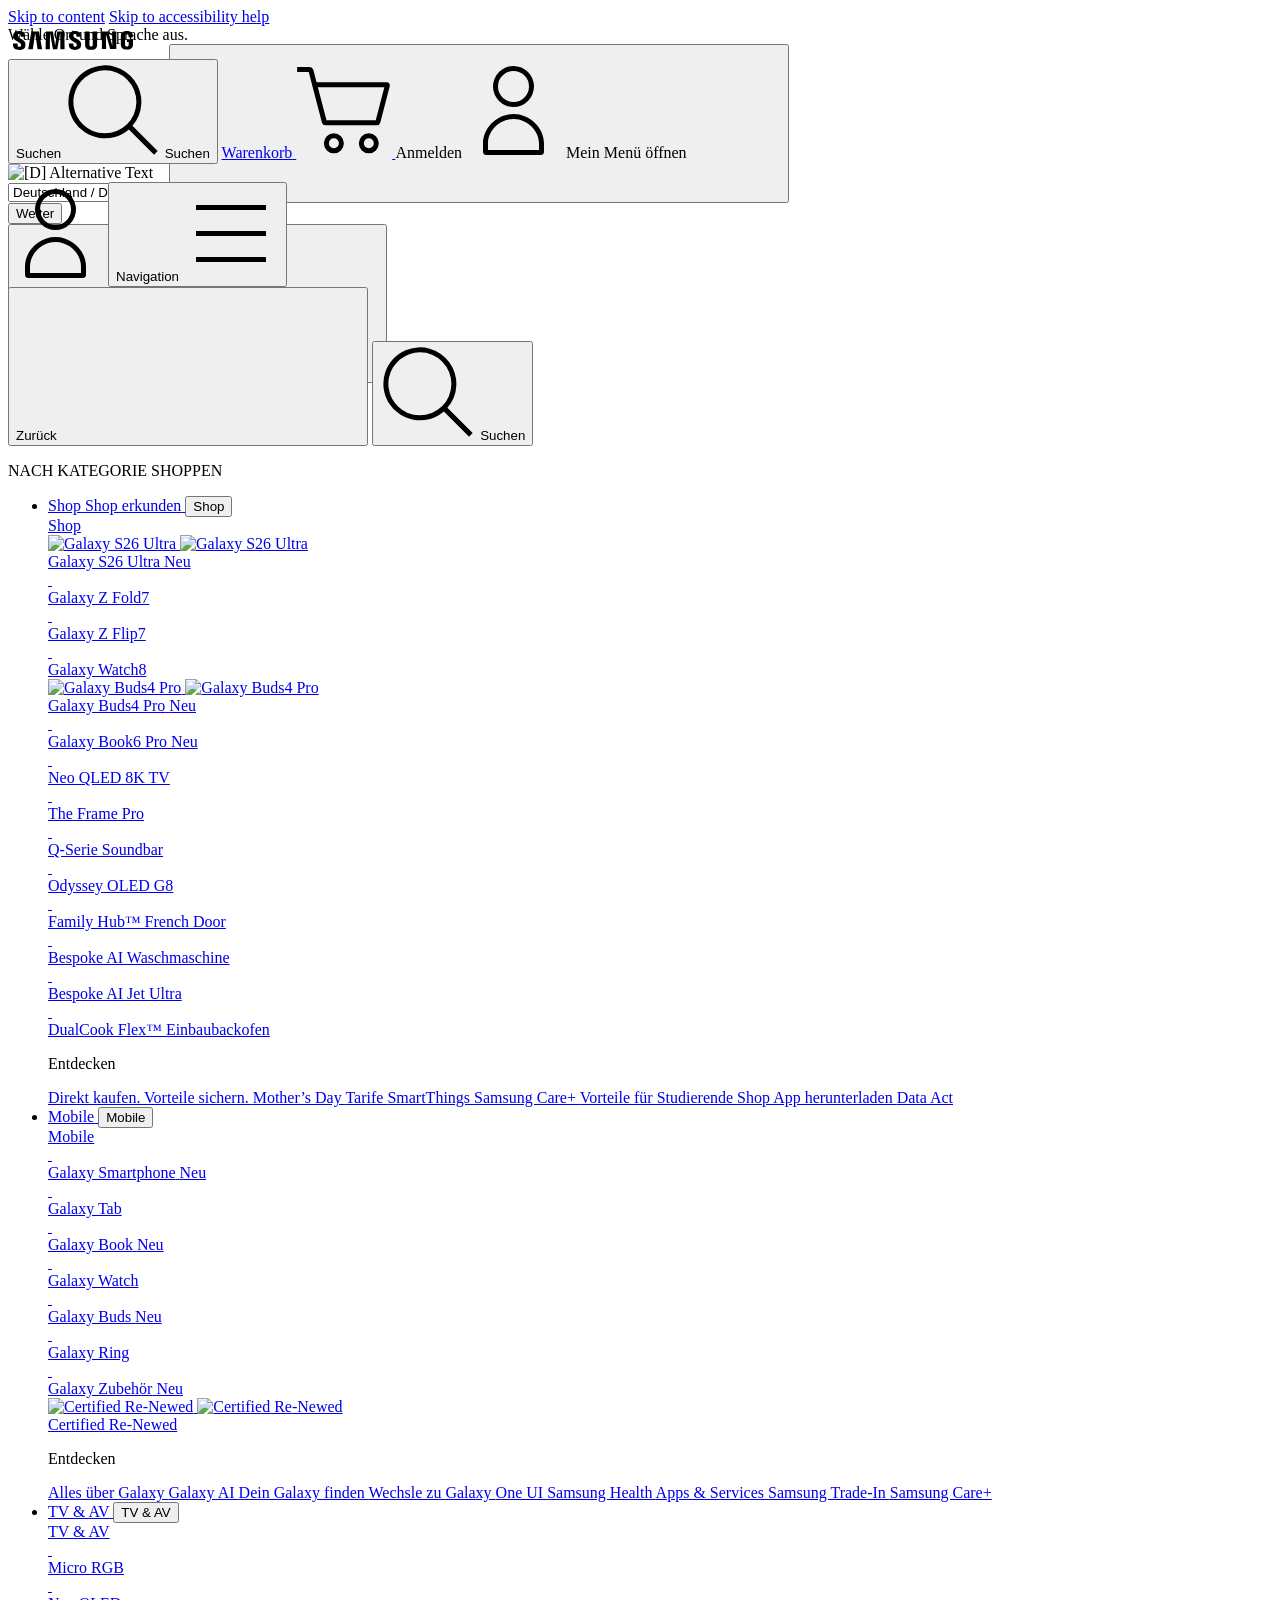
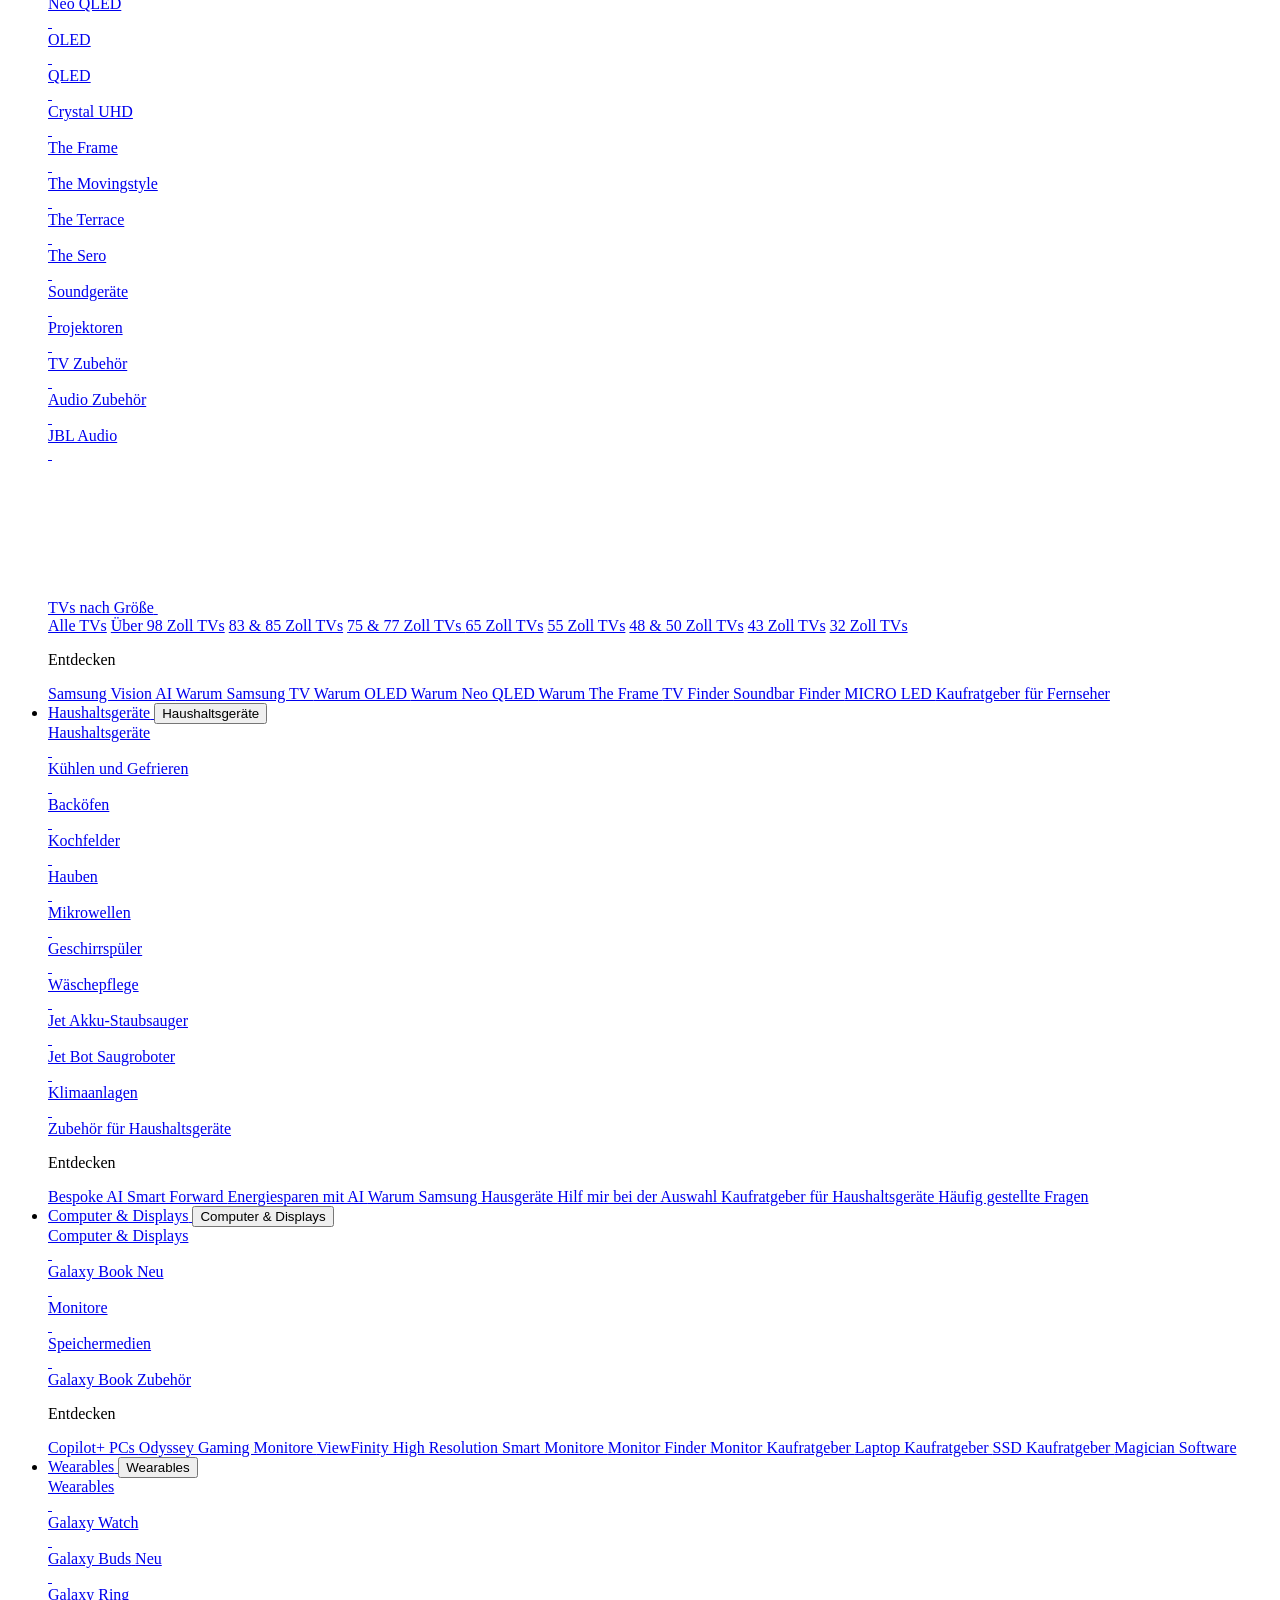
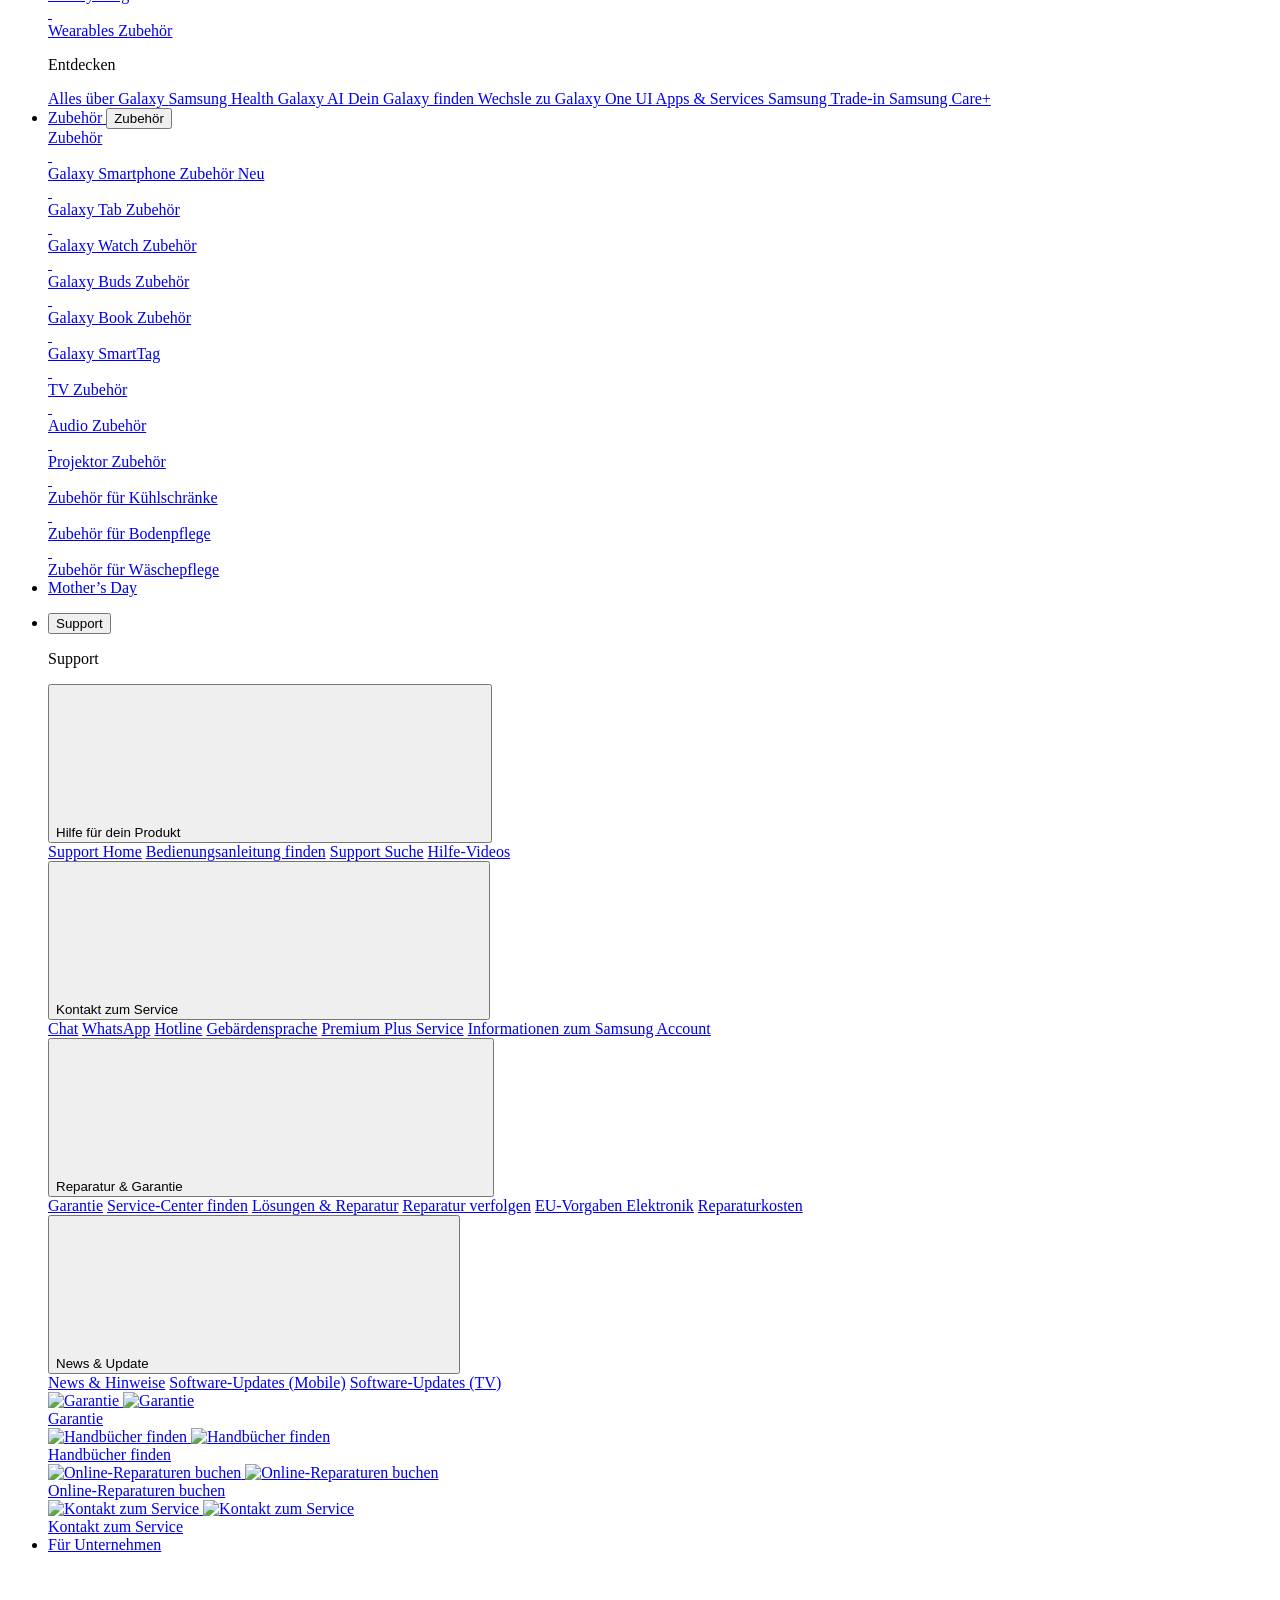
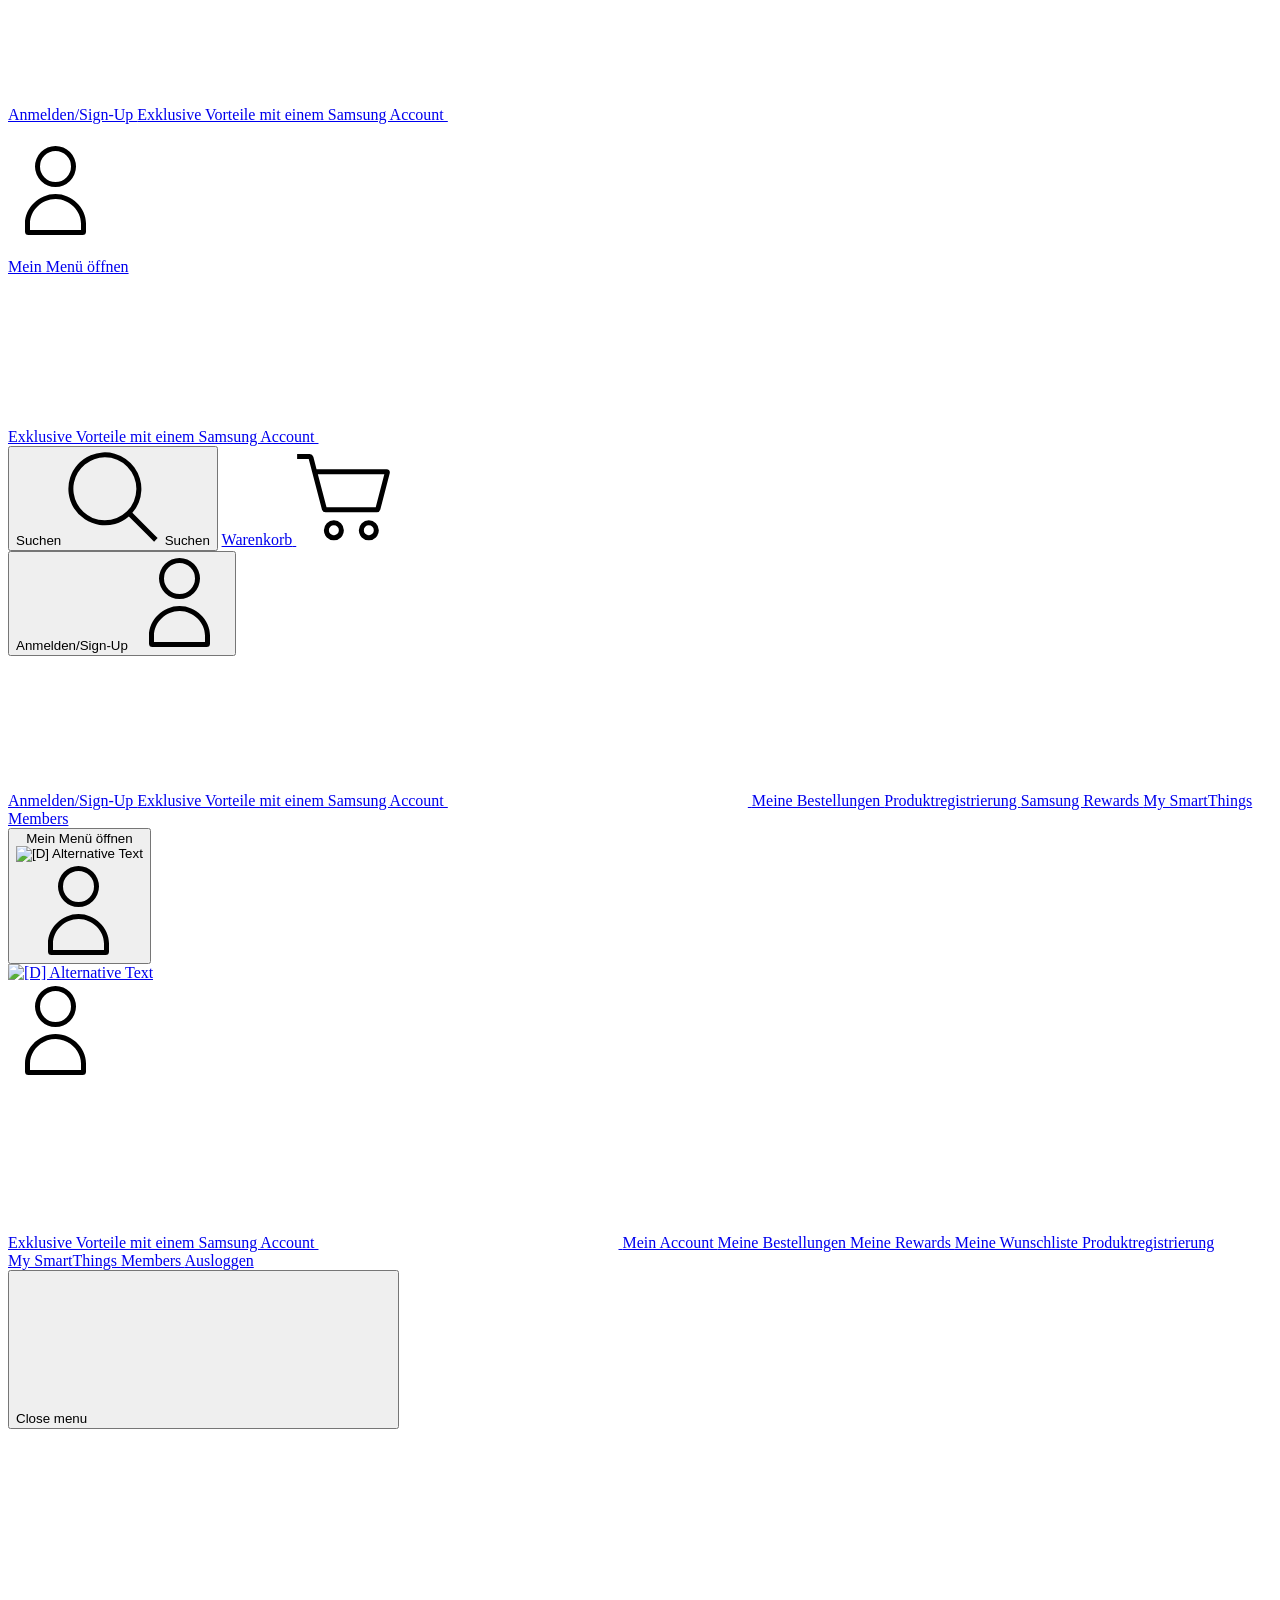
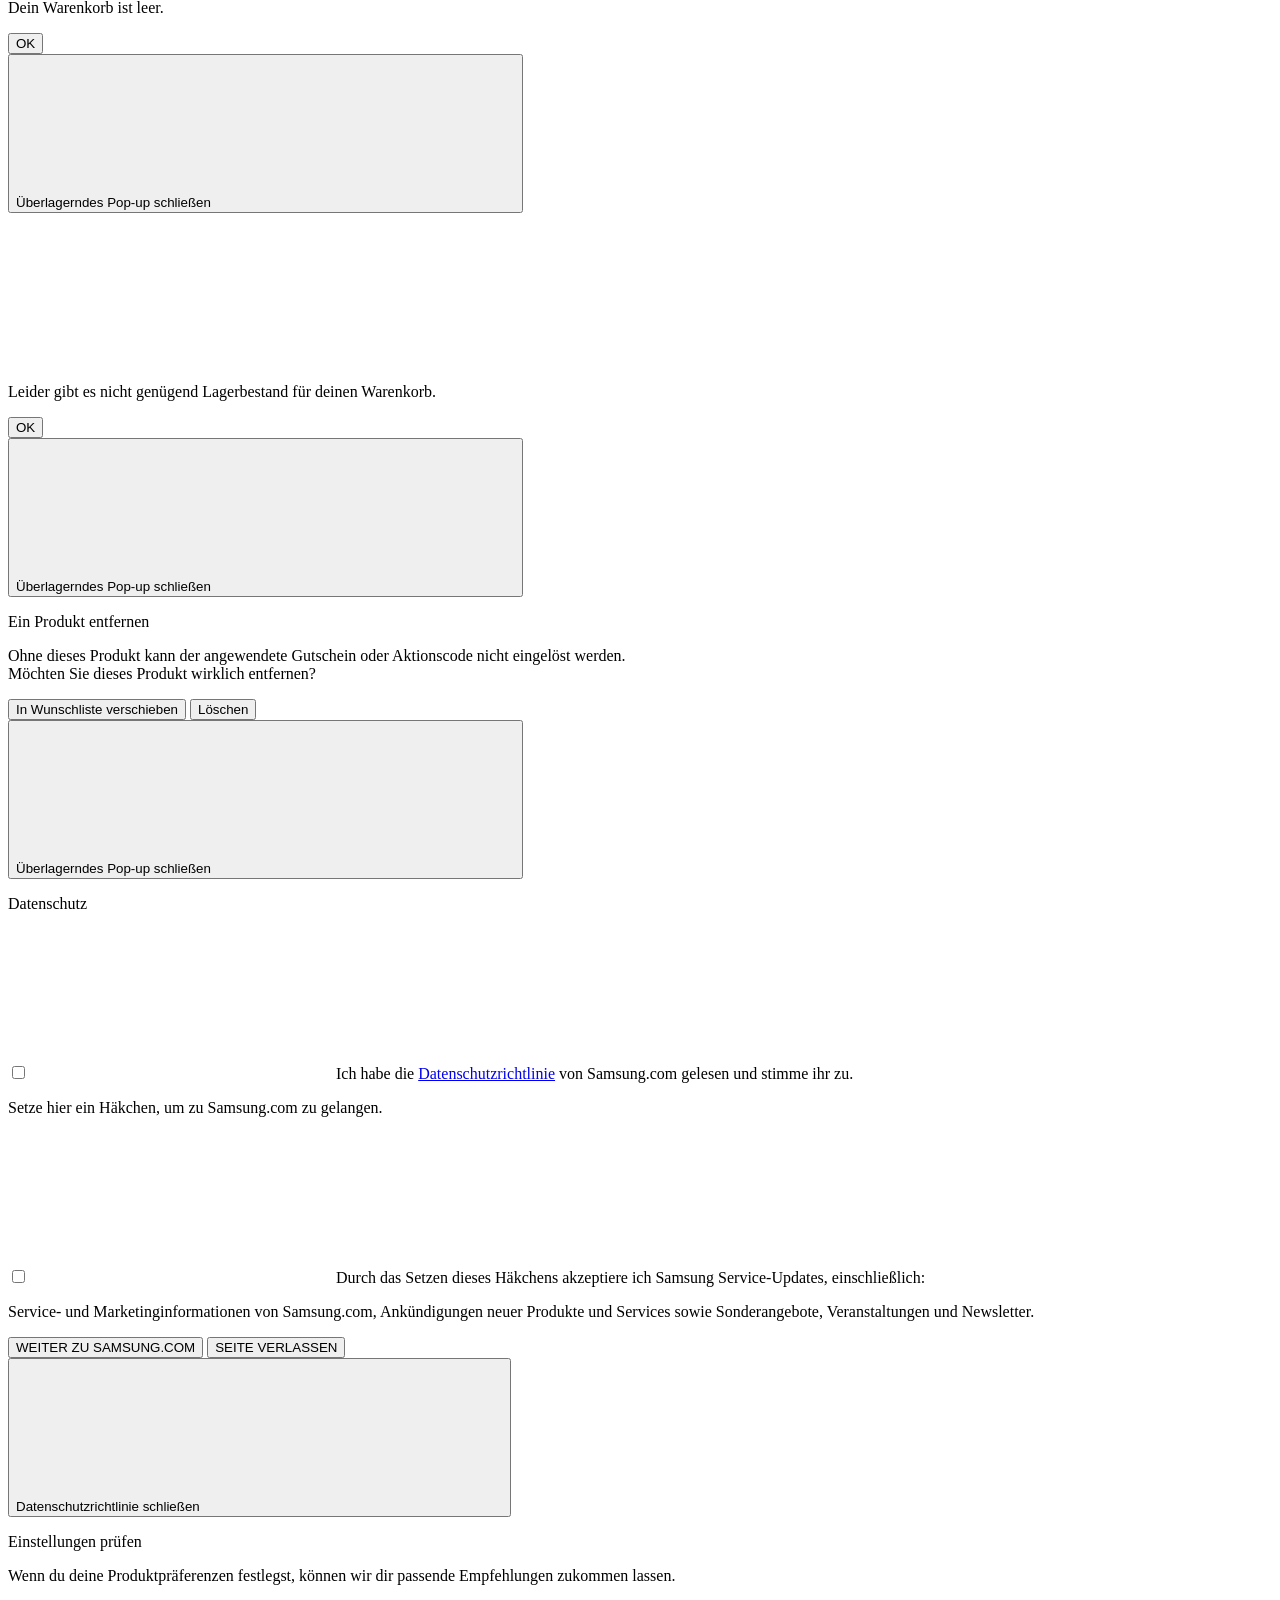
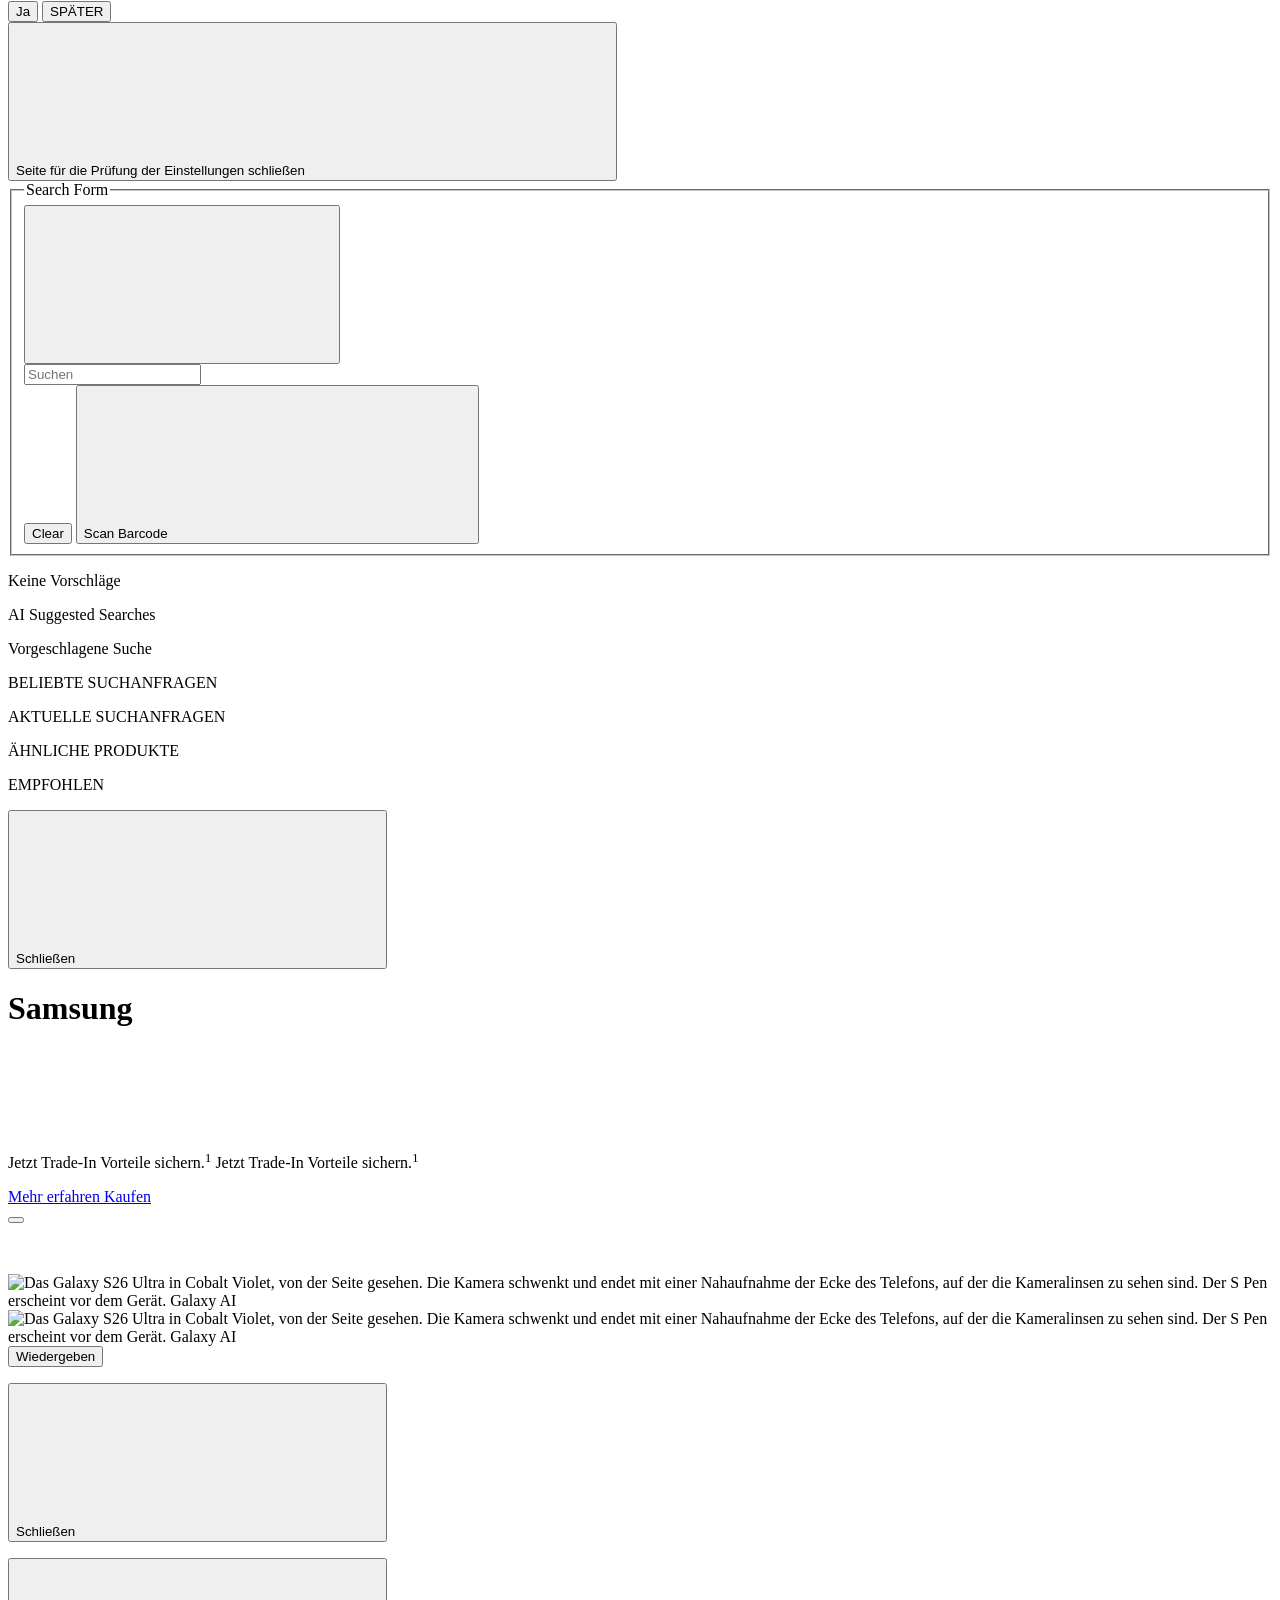
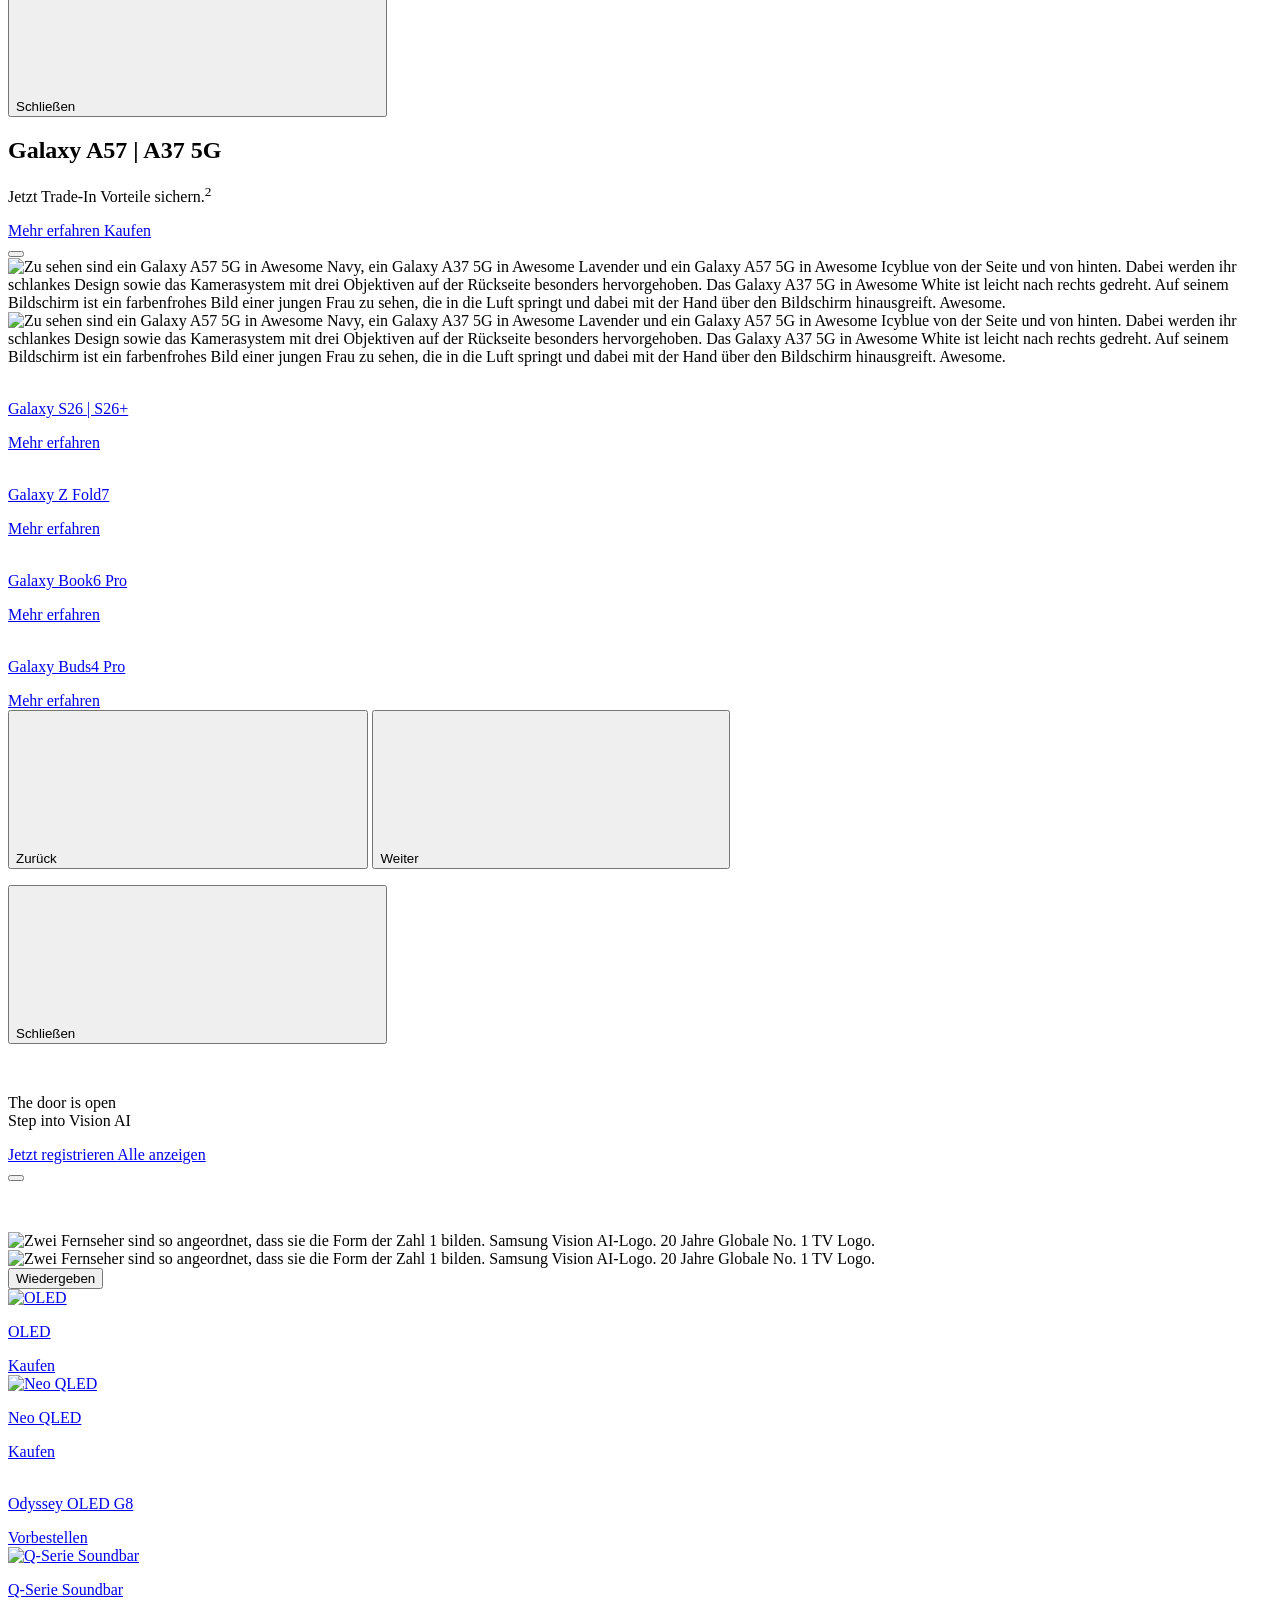
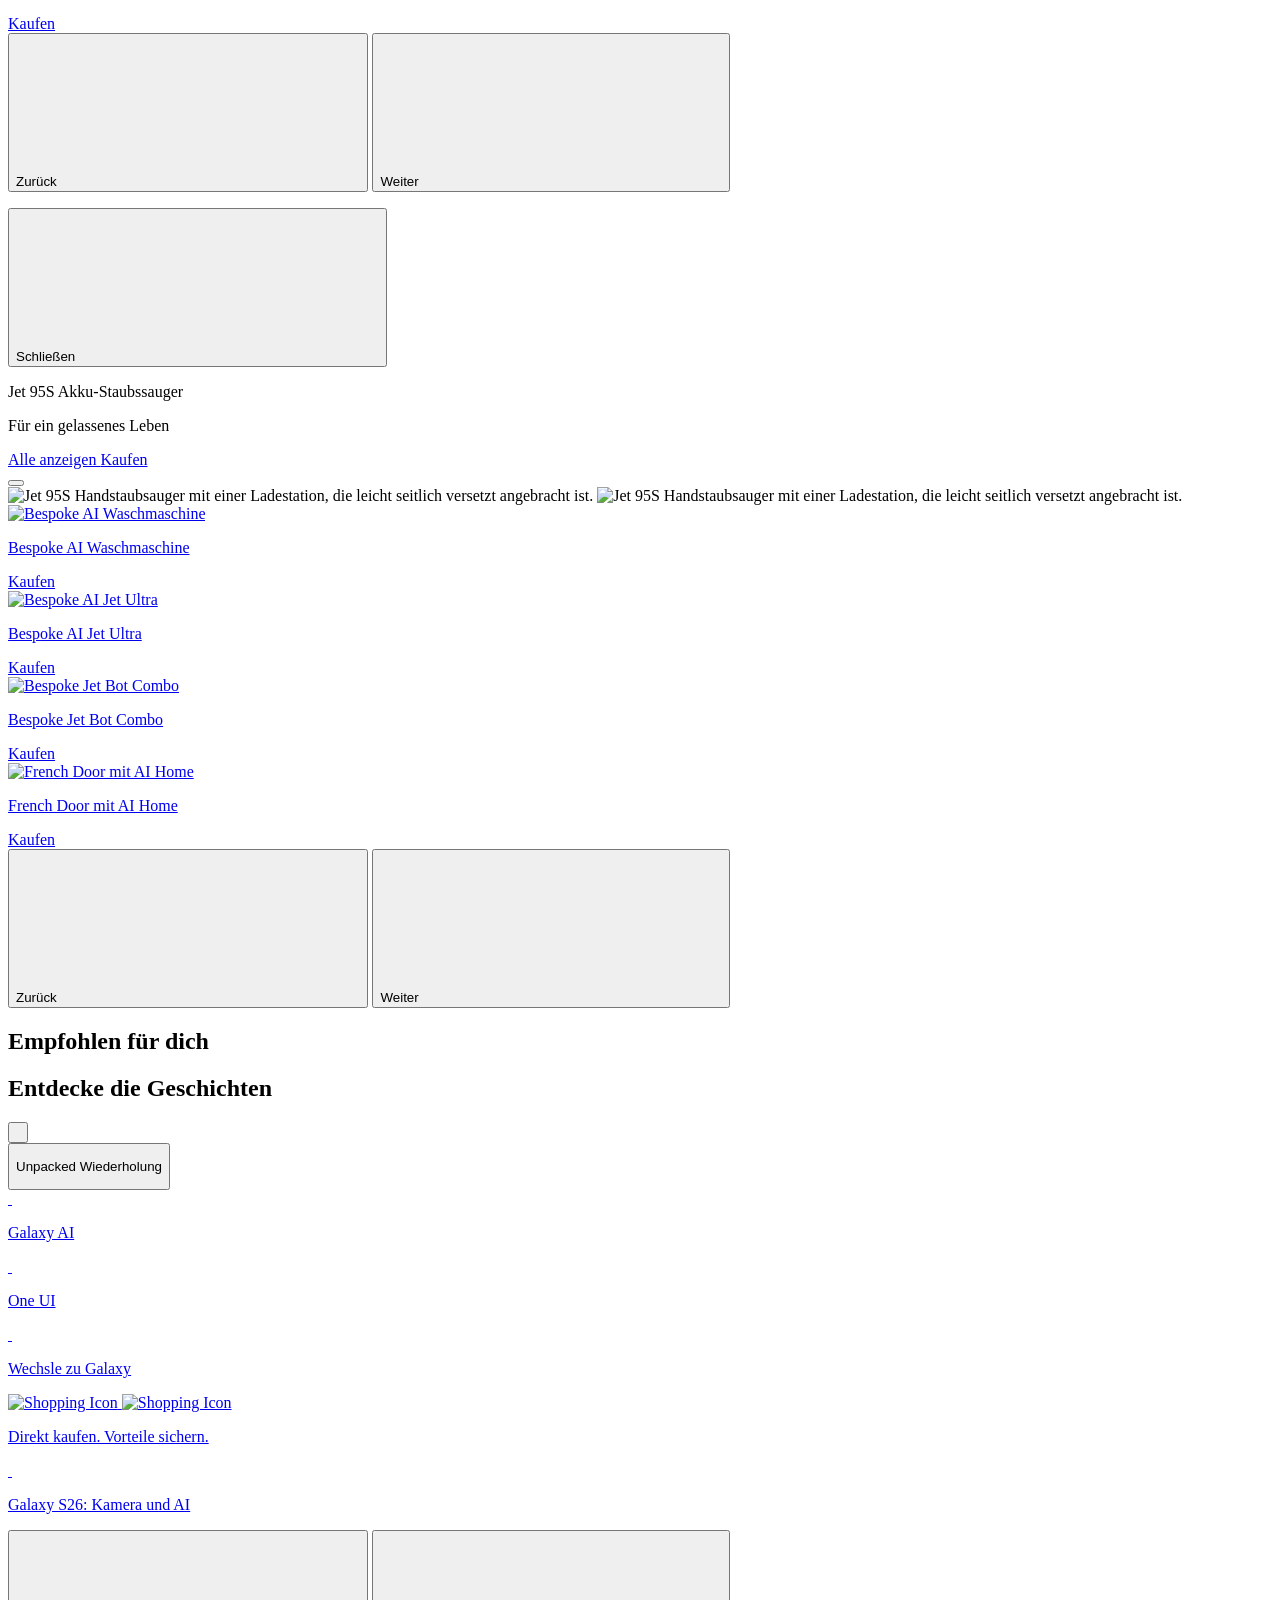
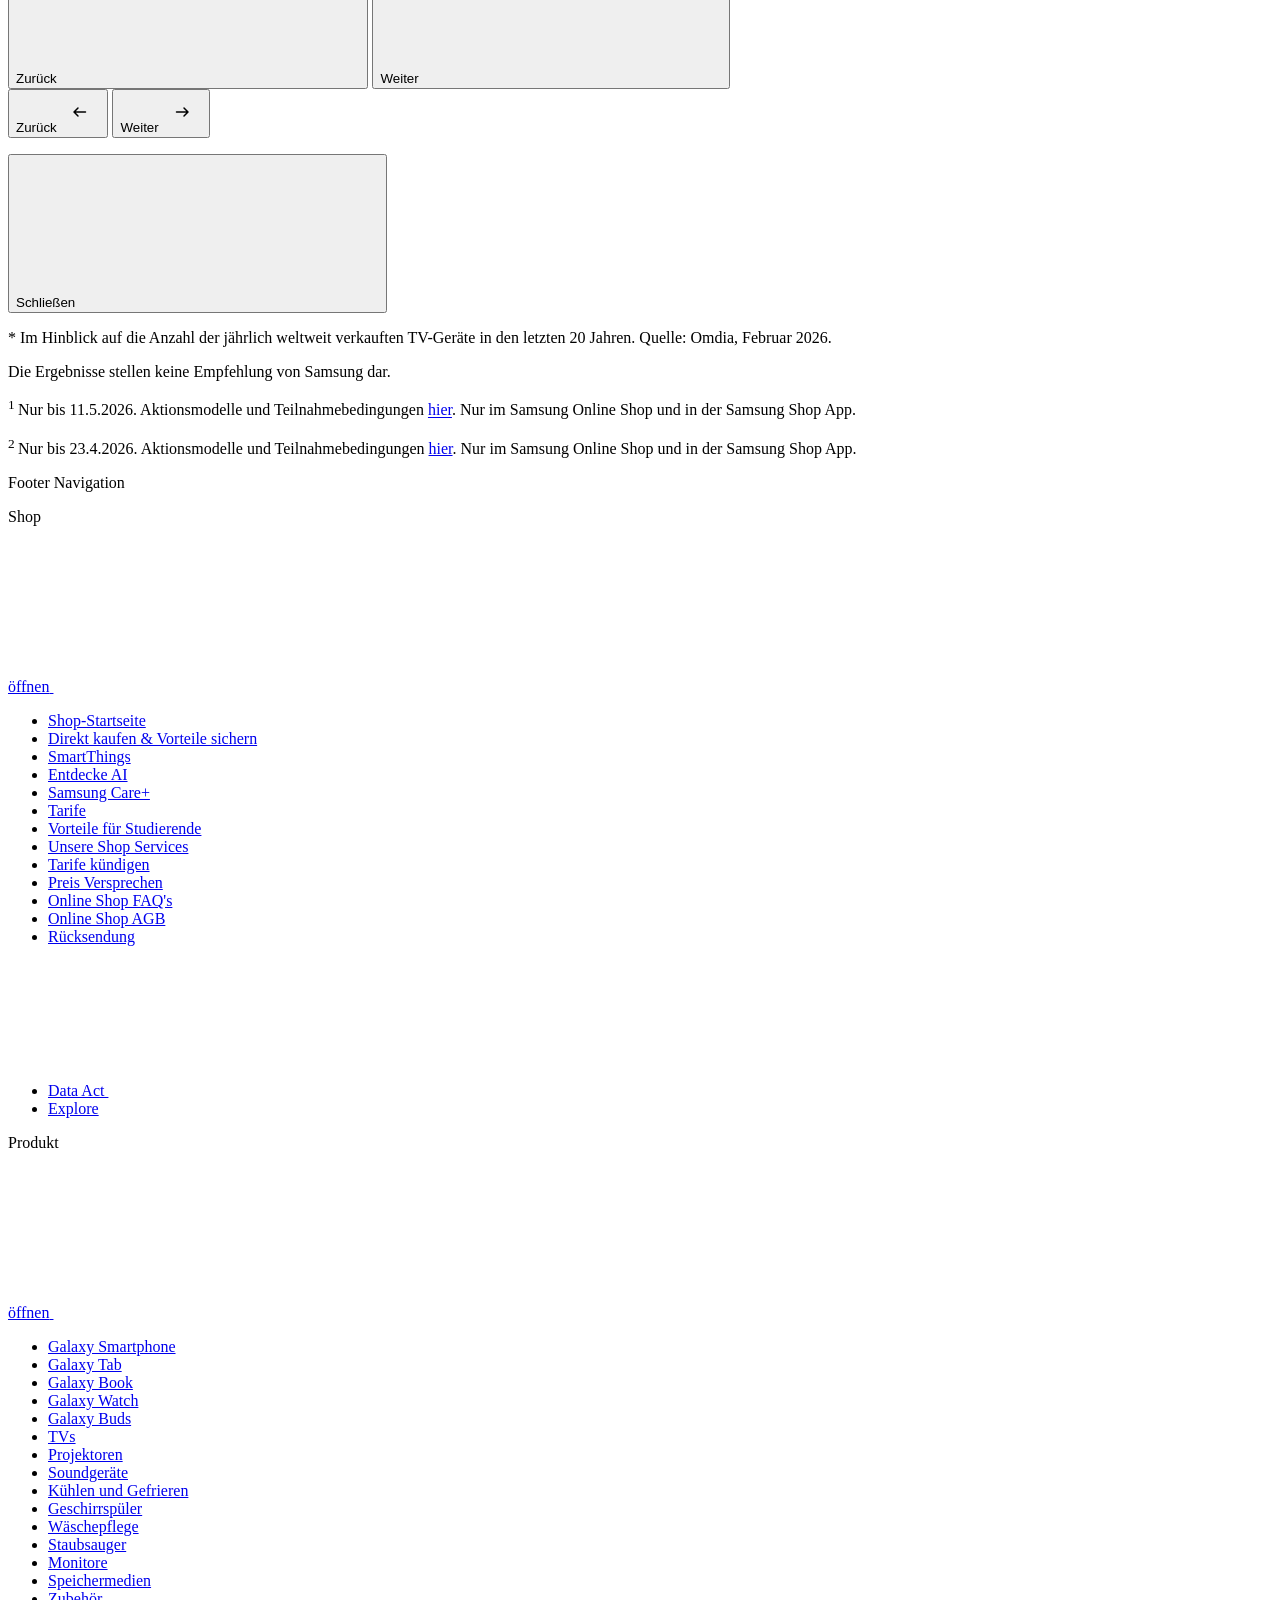
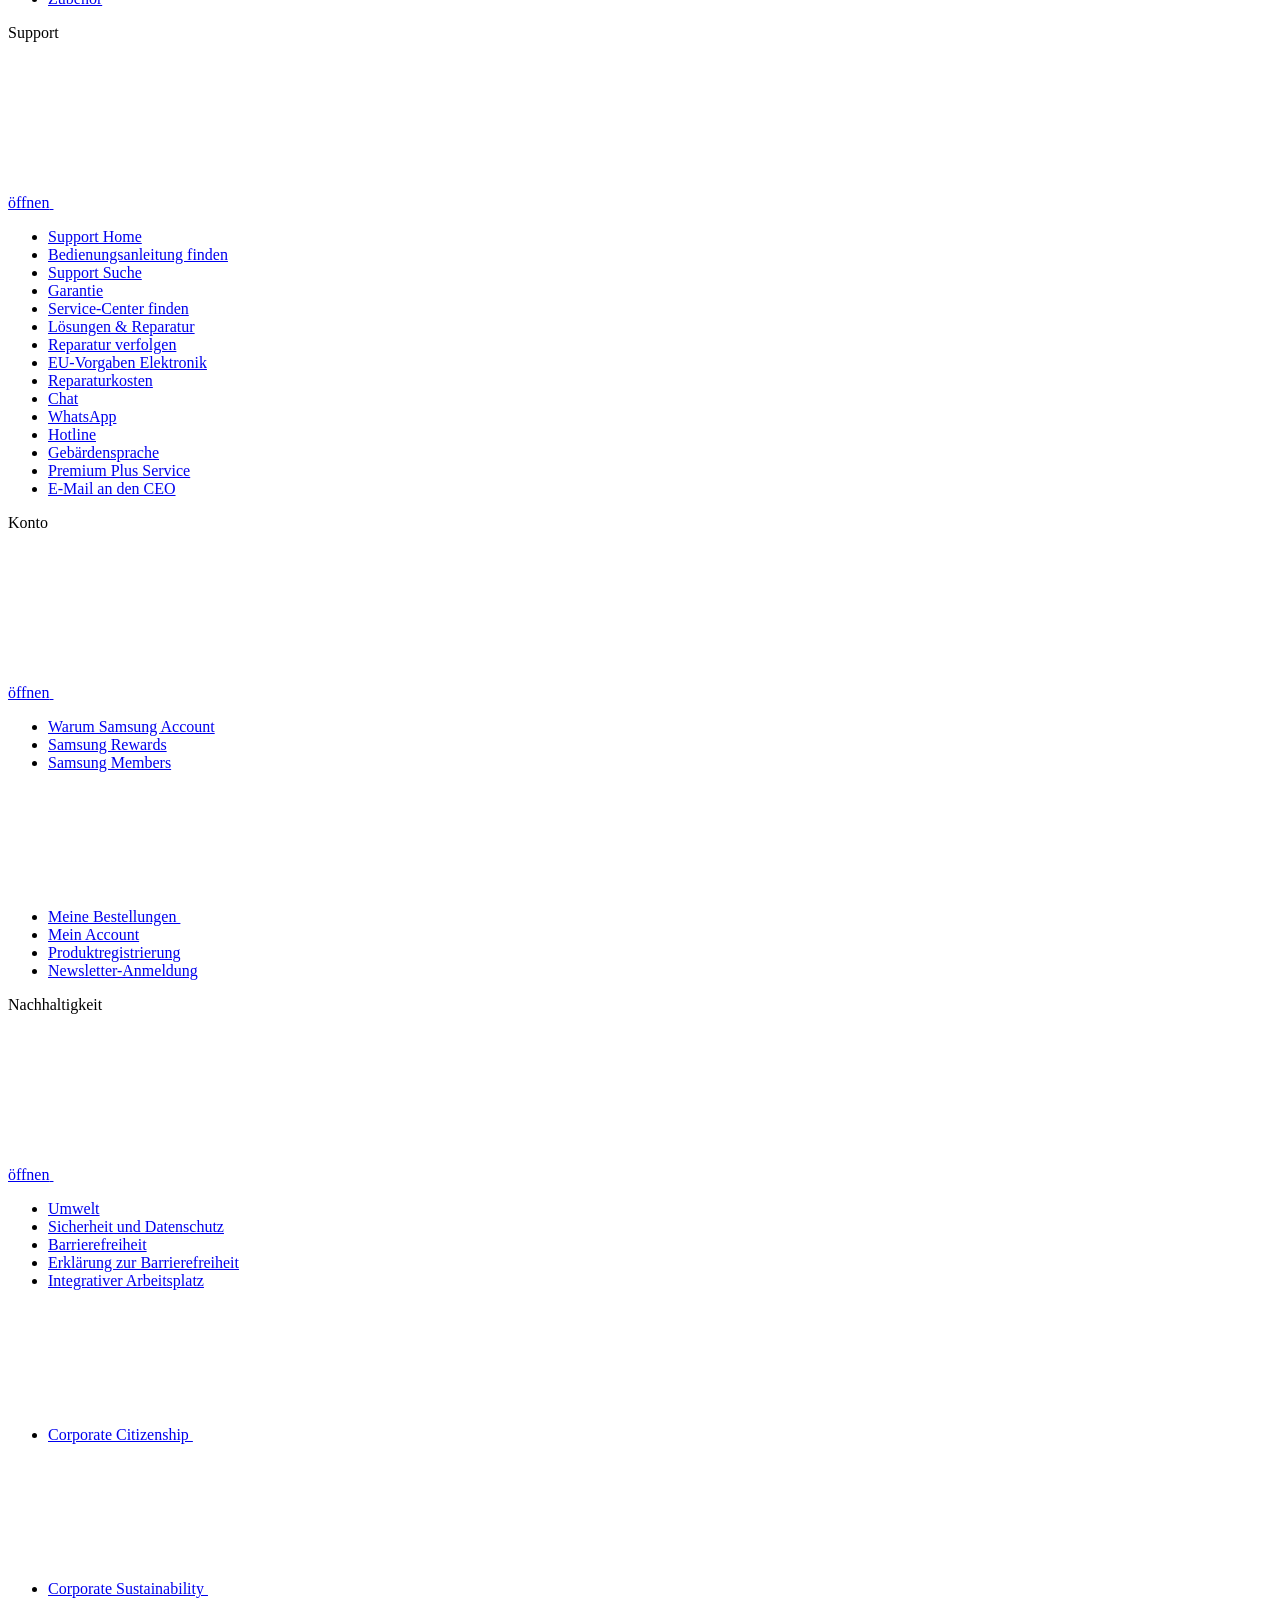
==== index.html @ c6e8d727 "Add files via upload" ====
<!DOCTYPE html><html lang="de-DE"><head>
    
    <!-- PWA - manifest
    <link rel="manifest" href="/etc.clientlibs/samsung/clientlibs/consumer/global/clientlib-common/resources/pwa/manifest/de.json">
     -->
    <!-- PWA - Browser Compatible
    <script async src="/etc.clientlibs/samsung/clientlibs/consumer/global/clientlib-common/resources/pwa/js/pwacompat.js"></script>
     -->
    <!-- <meta name="theme-color" content="#0c4da2"> -->
    <!-- Add to home screen for Safari on iOS -->
    <!-- <meta name="apple-mobile-web-app-capable" content="yes">
    <meta name="apple-mobile-web-app-status-bar-style" content="black">
    <meta name="apple-mobile-web-app-title" content="Samsung Shop">
    <link rel="apple-touch-icon" href="/etc.clientlibs/samsung/clientlibs/consumer/global/clientlib-common/resources/pwa/icon/pwa_icon_192x192.png"> -->
    <!-- Add to home screen for Windows -->
    <!-- <meta name="msapplication-TileImage" content="/etc.clientlibs/samsung/clientlibs/consumer/global/clientlib-common/resources/pwa/icon/pwa_icon_192x192.png">
    <meta name="msapplication-TileColor" content="#000000"> -->
    
    
    
        <link rel="preconnect" href="https://images.samsung.com">
    
    
    
    
    <!--  
    일단 preload는 가이드에 언급된것이 

        /etc.clientlibs/samsung/clientlibs/consumer/global/clientlib-base-ux2.min.js
        /etc.clientlibs/samsung/clientlibs/consumer/global/clientlib-dependencies.min.js
        두가지 입니다. 
        
        PF한정 추가 
        https://www.samsung.com/etc.clientlibs/samsung/components/content/consumer/global/product/pd-g-product-finder-ux2/clientlibs/site.min.js
        https://www.samsung.com/etc.clientlibs/samsung/clientlibs/consumer/global/clientlib-templates/page-pf-ux2/compact.min.js

    -->
    
    <!-- 
    
    
    

     -->
 
    
    <!-- Load clientLibs required when initializing Authoring: head.html override required to be added! -->
    
    <!-- Load clientLibs required when initializing Authoring: head.html override required to be added! -->
    

    
    
    

	<meta charset="utf-8">
    <meta http-equiv="X-UA-Compatible" content="IE=edge">
    <meta http-equiv="content-type" content="text/html; charset=UTF-8">
	
	<meta name="viewport" content="width=device-width, initial-scale=1">
	<!-- SEO -->
	
	
    
	
	
		<title>Samsung Deutschland | Smartphones | TVs | Haushaltsgeräte</title>
	
	
	
		<meta name="title" content="Samsung Deutschland | Smartphones | TVs | Haushaltsgeräte">
	
	
	<meta name="google-site-verification" content="YzOEI2BpgffaCC0ZI8zlnmC3I5IO_1fUR71rM_T6WXE">
	<meta name="facebook-domain-verification">
	

    
	<link rel="canonical" href="https://www.samsung.com/de/">
	
	
	<meta name="keywords" content="Fernseher, Smartphones, Monitore, Haushaltsgeräte, Smart Things, Smartwatch, Tablets, Samsung, Kopfhörer, Soundbars">
	<meta name="description" content="Entdecke die Welt von Samsung Deutschland. Finde die neuesten Smartphones, TVs, Haushaltsgeräte und profitiere von exklusiven Angeboten und dem lokalen Kundenservice.">
	<meta name="date" content="2026-04-16">
	<meta name="sitecode" content="de">
	
	
	
		
			
		
		 
		
	
	
	
	
	
	<meta name="twitter:card" content="Summary">
	<meta name="twitter:site" content="@SamsungDE">
	<meta name="twitter:creator" content="@SamsungDE">
	<meta name="twitter:url" content="https://www.samsung.com/de/">
	<meta name="twitter:title" content="Smartphones | TVs | Haushaltsgeräte | Samsung Deutschland">
	<meta name="twitter:description" content="Entdecke die Welt von Samsung Deutschland. Finde die neuesten Smartphones, TVs, Haushaltsgeräte und profitiere von exklusiven Angeboten und dem lokalen Kundenservice.">
	<meta name="twitter:image" content="https://www.samsung.com/etc.clientlibs/samsung/clientlibs/consumer/global/clientlib-common/resources/images/logo-square-letter.png">

	
	

      <meta property="og:url" content="https://www.samsung.com/de/">
      <meta property="og:image" content="images/logo-square-letter.png">
      <meta property="og:type" content="website">
      <meta property="og:site_name" content="Samsung de">
      <meta property="og:locale" content="de-DE">
      <meta property="og:title" content="Smartphones | TVs | Haushaltsgeräte | Samsung Deutschland">
      <meta property="og:description" content="Entdecke die Welt von Samsung Deutschland. Finde die neuesten Smartphones, TVs, Haushaltsgeräte und profitiere von exklusiven Angeboten und dem lokalen Kundenservice.">
      <meta property="og:country-name" content="de">
      
      <meta property="name" content="Samsung de">
      <meta property="image" content="https://www.samsung.com/etc.clientlibs/samsung/clientlibs/consumer/global/clientlib-common/resources/images/logo-square-letter.png">
      <meta property="url" content="https://www.samsung.com/de/">
      <meta property="description" content="Entdecke die Welt von Samsung Deutschland. Finde die neuesten Smartphones, TVs, Haushaltsgeräte und profitiere von exklusiven Angeboten und dem lokalen Kundenservice.">
      <meta property="keywords" content="Fernseher, Smartphones, Monitore, Haushaltsgeräte, Smart Things, Smartwatch, Tablets, Samsung, Kopfhörer, Soundbars">
      
      
	<link rel="icon" type="image/png" href="images/Favicon.png" sizes="96x96">
	<link rel="shortcut icon" href="images/Favicon.png">
	<link rel="apple-touch-icon" href="images/app_ico.png" sizes="144x144">
	
	
	
	

    
    
    
    
    <!-- css 위치 변경 1) fonts.css  2) local.css 3) clientlib 카테고리 (230317) -->
    
    
<link rel="stylesheet" href="css/fonts.min.b044099f83e7f412097f7d677f78166c.css" type="text/css">




    

    <!-- Local CSS 등록 -->
    <!-- 파일의 내용이 있는 경우만 호출되도록 수정 (240528) -->
    
    

    
    
        
        
            
            
                
    
<link type="text/css" rel="preload" href="css/clientlib-dependencies.min.1dd1d47f040029bab499de380db9b346.css" as="style" onload="this.onload=null;this.rel='stylesheet'"><link type="text/css" rel="preload" href="css/clientlib-base-ux25.min.e6a951def9419a5699483a55807d80c3.css" as="style" onload="this.onload=null;this.rel='stylesheet'">


            
            
        
    

    
    

    
    
    

<link rel="preload" as="image" href="https://images.samsung.com/is/image/samsung/assets/de/s2602/home/HOME_Hero-KV_Galaxy-S26-Ultra_Preview_MO_720x1248.jpg?imwidth=360" media="(max-width:767px)">
<link rel="preload" as="image" href="https://images.samsung.com/is/image/samsung/assets/de/s2602/home/HOME_Hero-KV_Galaxy-S26-Ultra_Preview_PC_1920x1080_LTR.jpg?imwidth=1366" media="(min-width:768px)">


	
	
		
    
<link type="text/css" rel="preload" href="css/compact.min.6464e52d5824a3b3500e00538e5eaad5_1.css" as="style" onload="this.onload=null;this.rel='stylesheet'"><link type="text/css" rel="preload" href="css/compact.min.6464e52d5824a3b3500e00538e5eaad5.css" as="style" onload="this.onload=null;this.rel='stylesheet'">


	




	</head><body><iframe src="javascript:void(0)" title="" role="presentation" style="width: 0px; height: 0px; border: 0px; display: none;"></iframe><script type="application/ld+json">
		{    
		  "@context": "https://schema.org",
		  "@type": "WebSite",
		  "name": "Samsung",
		  "alternateName": "samsung.com",
		  "url": "https://www.samsung.com/"
		}
	</script>


    
    
        <link type="text/css" rel="preload" href="css/site.min.172f408f8929c1d8bc757ced1e7b72c0.css" as="style" onload="this.onload=null;this.rel='stylesheet'">
    
        <link type="text/css" rel="preload" href="css/site.min.d41d8cd98f00b204e9800998ecf8427e.css" as="style" onload="this.onload=null;this.rel='stylesheet'">
    
        <link type="text/css" rel="preload" href="css/site.min.e4937076924cda72e594926a375b62aa.css" as="style" onload="this.onload=null;this.rel='stylesheet'">
    
        <link type="text/css" rel="preload" href="css/site.min.80ca88cacd90bd8aa8da9ee8cd25be59.css" as="style" onload="this.onload=null;this.rel='stylesheet'">
    
        <link type="text/css" rel="preload" href="css/site.min.bb9fc7ffd36e0804118701044f0b9fb9.css" as="style" onload="this.onload=null;this.rel='stylesheet'">
    
        <link type="text/css" rel="preload" href="css/site.min.2f3f72667d6f73781369fcf3508bb4b3.css" as="style" onload="this.onload=null;this.rel='stylesheet'">
    
        <link type="text/css" rel="preload" href="css/site.min.e3b5808df4236015b90cd59d0dbe152f.css" as="style" onload="this.onload=null;this.rel='stylesheet'">
    
        <link type="text/css" rel="preload" href="css/site.min.ae85240e2285ff65e974c0b136a75d59.css" as="style" onload="this.onload=null;this.rel='stylesheet'">
    
    
    
    
<script type="text/javascript">
var winhref = window.location.href.replace("/content/samsung","").replace(".html","/");
if ( winhref.indexOf("?") > 0) {
	winhref = winhref.substring(0, winhref.indexOf("?"));
}

var siteCode = winhref.split("/")[3];
//cn인 경우는 경로에서 siteCode를 추출할 수 없으므로 다른 방법으로 접근
if(winhref.indexOf("samsung.com.cn") > 0) {
	siteCode = "cn";
}

//depth Info.
var depth = winhref.split("/").length;
var depth_last = winhref.split("/")[depth-1];
if(depth_last =="" || depth_last.charAt(0)=="?"){
	depth -= 1;
}

//set pathIndicator(not product page)
var pageName = "";    
var depth_2 = "";
var depth_3 = "";
var depth_4 = "";
var depth_5 = "";

var digitalData = {
	"page" : {
			"pageInfo" : {
					"siteCode"    : "de",
					"pageName"    : pageName,
					"pageID"      : "L2NvbnRlbnQvc2Ftc3VuZy9kZQ==",
					"pageTrack"   : "home",
					"originPlaform" : "web"
			},
			"pathIndicator" : {
					"depth_2" : depth_2,
					"depth_3" : depth_3,
					"depth_4" : depth_4,
					"depth_5" : depth_5
			}
	},
	"user": {
			"userDeviceList": [
			]
	},
	"product" : {
			"category" : "", 
			"model_code" : "", // PD class정보 이용하여 설정
			"model_name" : "", // PD page(server-side)
			"model_price" : "", // PD page(server-side)
			"list_price" : "", // PD page(server-side)
			"displayName" : "", // PD class정보 이용하여 설정
			"pvi_type_code" : "", //PD page(server-side)
			"pvi_type_name" : "", //PD page(server-side)
			"pvi_subtype_code" : "", //PD page(server-side)
			"pvi_subtype_name" : "",//PD page(server-side)
			"pd_type" : "", //PD type
            "content_id" : "",
            "products" : "",
            "prodView" : ""
	}
}
</script>
<script type="text/javascript">
    //lastModified parameter 관련 파일 정보
    var __fileData__ = __fileData__ || {};
    __fileData__ = {"svg-sprite.svg":"20260203140007","svg-sprite-retention.svg":"20251028142955"};
    if(window.__fileData__ == null){
        window.__fileData__ = __fileData__;
    }
</script>

    
    
       
    
    
<script type="text/javascript">
	digitalData.page.pageInfo.pageTrack = "home";
</script>


    <!-- Excluding tagging-related scripts in Author mode -->
    
        
        





	


	<!-- End Adobe Target Flicker handling -->
		
	<!-- Launch Header Embed Code -->
	<script src="js/launch-fb5bf1320c5f.min.js" async=""></script>
	<!-- End Launch Header Embed Code -->

	
	
	
	

	<!-- ugcGallary -->
	
	
		
	
	<!-- true -->
	
		
			<!-- script type="text/javascript" src="https://in2.ecom-qa.samsung.com/in/web/dist/shopAppUtil.js"></script>  -->
			<!--  script type="text/javascript" src="/etc.clientlibs/samsung/clientlibs/consumer/global/clientlib-common/resources/js/shopAppUtil.js"></script>  -->
		<script>
			let isWebView = false;
			let isPlatformReady = false;
			class ShopAppUtil {
				constructor(params) {
					this.params = params;
					// let startT = new Date().valueOf();
					// console.log("★ startTime:", startT);
					// if(!!window.flutter_inappwebview){
					let siteCode = "de";
					let appCookie = document.cookie.match(`(^|;) ?WebView=([^;]*)(;|$)`);
					if(appCookie != null && appCookie[2] === "Y"){
						isWebView = true;
					}else if(siteCode !== "fr" && siteCode !== "in"){
						isWebView = !!window.flutter_inappwebview;
					}
					// }

					if(isWebView){
						window.addEventListener("flutterInAppWebViewPlatformReady", (event) => {
							// let responseT = new Date().valueOf();
							// console.log("★ responseTime:", responseT);
							// console.log("★ responseTime-startTime:", responseT - startT);
							// console.log("flutterInAppWebViewPlatformReady, web view:", isWebView);
							isPlatformReady = true;
							params.readyCallback();
						});
					}
				}
				callHandler = (methodName, ...params) => {
					if (isPlatformReady) {
					return window.flutter_inappwebview.callHandler(methodName, ...params)
					} else {
					return Promise.reject("Calling methodName: "+methodName+", but webview not identified")
					}
				}
				logger = (info, value) => {
					this.params.logger && console.log(" "+info+" "+value+" ")
				}
				isWebView = () => {
					this.logger('Returning isWebView: ', isWebView);
					return isWebView;
				}
				isPlatformReady = () => {
					this.logger('Returning isPlatformReady: ', isPlatformReady);
					return isPlatformReady;
				}
				getAppVersionCode = () => new Promise((resolve, reject) => {
					this.callHandler('getAppVersionCode')
					.then(result => {
						this.logger("App version", result)
						resolve(result)
					})
					.catch(err => {
						this.logger("Error in App version", err)
						reject(err)
					})
				})
				triggerAnalytics = (data) => new Promise((resolve, reject) => {
					this.callHandler('OnAnalyticsEvent', data)
					.then(result => {
						this.logger("OnAnalyticsEvent Success", result)
						resolve(JSON.stringify(result))
					})
					.catch(err => {
						this.logger("Error in OnAnalyticsEvent", err)
						reject(err)
					})
				})
				openExternalBrowser = (url) => new Promise((resolve, reject) => {
					if (typeof url === "string") {
						url = url.trim();
					}
					this.callHandler('openExternalBrowser', url)
					.then(result => {
						this.logger("openExternalBrowser Success", result)
						resolve(JSON.stringify(result))
					})
					.catch(err => {
						this.logger("Error in openExternalBrowser", err)
						reject(err)
					})
				})
				setupCloseForBack = (exit, confirm, hide, backCallback) => {
					this.callHandler('configureBackV2', exit, confirm, hide, backCallback)
					.then(function (result) {
						console.log(JSON.stringify(result));
					})
					.catch(function (err) {
						console.log("Error in configureBackV2", err)
					})
				}
				setupNormalBack = () => {
					this.callHandler('configureBackV2', false, false, false, '')
					.then(function (result) {
						console.log(JSON.stringify(result));
					})
					.catch(function (err) {
						console.log("Error in configureBackV2", err)
					})
				}
				getUserDetails = () => new Promise((resolve, reject) => {
					this.callHandler('getUserDetails', 'window.setUserDetails')
					.then(result => {
						this.logger("User Details", result)
						resolve(result)
					})
					.catch(err => {
						this.logger("Error in getUserDetails", err)
						reject(err)
					})
				})
				updateCartCount = (cartCount) => new Promise((resolve, reject) => {
					this.callHandler('updateCartCount', cartCount)
					.then(result => {
						this.logger("updated Cart Count", result)
						resolve(result)
					})
					.catch(err => {
						this.logger("Error in updateCartCount", err)
						reject(err)
					})
				})
				getToken = () => new Promise((resolve, reject) => {
					this.callHandler('getToken', false)
					.then(result => {
						this.logger("GetToken Success", result)
						resolve(result)
					})
					.catch(err => {
						this.logger("Error in getToken", err)
						reject(err)
					})
				})
				displayInAppReview = () => new Promise((resolve, reject) => {
					this.callHandler('displayInAppReview')
					.then(result => {
						this.logger("displayInAppReview success")
						resolve(result)
					})
					.catch(err => {
						this.logger("displayInAppReview failed")
						reject(err)
					})
				})
			}
			// [START log_event]
			function logEvent(name, params) {
				if (!name) {
					return;
				}

				if (window.AnalyticsWebInterface) {
					// Call Android interface
					window.AnalyticsWebInterface.logEvent(name, JSON.stringify(params));
				} else if (window.webkit
					&& window.webkit.messageHandlers
					&& window.webkit.messageHandlers.firebase) {
					// Call iOS interface
					var message = {
						command: 'logEvent',
						name: name,
						parameters: params
					};
					window.webkit.messageHandlers.firebase.postMessage(message);
				} else {
					// No Android or iOS interface found
					console.log("No native APIs found.");
				}
			}
			// [END log_event]

			// [START set_user_property]
			function setUserProperty(name, value) {
				if (!name || !value) {
					return;
				}

				if (window.AnalyticsWebInterface) {
					// Call Android interface
					window.AnalyticsWebInterface.setUserProperty(name, value);
				} else if (window.webkit
					&& window.webkit.messageHandlers
					&& window.webkit.messageHandlers.firebase) {
					// Call iOS interface
					var message = {
						command: 'setUserProperty',
						name: name,
						value: value
					};
					window.webkit.messageHandlers.firebase.postMessage(message);
				} else {
					// No Android or iOS interface found
					console.log("No native APIs found.");
				}
			}
			// [END set_user_property]

			/*
			document.getElementById("event1").addEventListener("click", function() {
			    console.log("event1");
			    logEvent("event1", { foo: "bar", baz: 123 });
			});

			document.getElementById("event2").addEventListener("click", function() {
			  console.log("event2");
			    logEvent("event2", { size: 123.456 });
			});

			document.getElementById("userprop").addEventListener("click", function() {
			    console.log("userprop");
			    setUserProperty("userprop", "custom_value");
			});
			*/

		</script>
		<script>
			const hideHeaderFooterByWindowFlutterInappwebview = () => {
				//$('.gnb').hide();
				if(document.querySelector(".gnb") != null && document.querySelector(".gnb").style != null) {
					document.querySelector(".gnb").style.display='none';
				}
				if(document.querySelector(".nv00-gnb") != null && document.querySelector(".nv00-gnb").style != null) {
					document.querySelector(".nv00-gnb").style.display='none';
				}
				if(document.querySelector(".nv00-gnb-v3") != null && document.querySelector(".nv00-gnb-v3").style != null) {
					document.querySelector(".nv00-gnb-v3").style.display='none';
				}
				if(document.querySelector(".nv00-gnb-v4") != null && document.querySelector(".nv00-gnb-v4").style != null) {
					document.querySelector(".nv00-gnb-v4").style.display='none';
				}
				if(document.querySelector(".nv07-explore-floating-navigation") != null) {
					let nv07 = document.querySelector(".nv07-explore-floating-navigation");
					nv07.parentElement.removeChild(nv07);
				}
				//CRHQ-9185 [B2C] shop app - DB 전환 건 - 쿠키 체크 및 미노출 처리      - 보완로직 
				if(document.querySelector(".cod05-app-banner") != null && document.querySelector(".cod05-app-banner").style != null) {
					document.querySelector(".cod05-app-banner").style.display='none';
				} 
				if(document.querySelector(".breadcrumb") != null && document.querySelector(".breadcrumb").style != null) {
					document.querySelector(".breadcrumb").style.display='none';
				}
				if(document.querySelector(".nvd02-breadcrumb") != null && document.querySelector(".nvd02-breadcrumb").style != null) {
					document.querySelector(".nvd02-breadcrumb").style.display='none';
				}
				if(document.querySelector(".nv17-breadcrumb") != null && document.querySelector(".nv17-breadcrumb").style != null) {
					document.querySelector(".nv17-breadcrumb").style.display='none';
				}
				if(document.querySelector(".epp-breadcrumb") != null && document.querySelector(".epp-breadcrumb").style != null) {
					document.querySelector(".epp-breadcrumb").style.display='none';
				}
				if(document.querySelector(".footer-column") != null && document.querySelector(".footer-column").style != null) {
					document.querySelector(".footer-column").style.display='none';
				}
				if(("es" === "de" || "de" === "de") && document.querySelector(".footer-bottom") != null && document.querySelector(".footer-bottom").style != null) {
					document.querySelector(".footer-bottom").style.display='none';
				}
				if(document.querySelector(".footer-language") != null && document.querySelector(".footer-language").style != null) {
					document.querySelector(".footer-language").style.display='none';
				}
				if(document.querySelector(".footer-language__anchor") != null && document.querySelector(".footer-language__anchor").style != null) {
					document.querySelector(".footer-language__anchor").style.display='none';
				}
				if(document.querySelector(".footer-language-wrap") != null && document.querySelector(".footer-language-wrap").style != null) {
					document.querySelector(".footer-language-wrap").style.display='none';
				}
				if(document.querySelector(".footer-sns") != null && document.querySelector(".footer-sns").style != null) {
					document.querySelector(".footer-sns").style.display='none';
				}
				if(document.querySelector(".footer-terms") != null && document.querySelector(".footer-terms").style != null) {
					document.querySelector(".footer-terms").style.display='none';
				}
				if(document.querySelector("#teconsent") != null && document.querySelector("#teconsent").style != null) {
					document.querySelector("#teconsent").style.display='none';
				}
				if(document.querySelector("#QSIFeedbackButton-btn") != null && document.querySelector("#QSIFeedbackButton-btn").style != null) {
					document.querySelector("#QSIFeedbackButton-btn").style.display='none';
				}
				if (window.location.href.indexOf("/mypage/myproducts/") > -1 || window.location.href.indexOf("/mypage/myrepair/") > -1 || window.location.href.indexOf("/mypage/rewards/") > -1
						|| window.location.href.indexOf("/mypage/myreferrals/") > -1 || window.location.href.indexOf("/mypage/credits/") > -1 || window.location.href.indexOf("/mypage/mysmartthings/") > -1) {
					if(document.querySelector(".explore-lnb-navigation") != null && document.querySelector(".explore-lnb-navigation").style != null) {
						document.querySelector(".explore-lnb-navigation").style.display='none';
					}
					if(document.querySelector(".nv-g-lnb") != null && document.querySelector(".nv-g-lnb").style != null) {
						document.querySelector(".nv-g-lnb").style.display='none';
					}
					if(document.querySelector(".pd-g-floating-nav") != null && document.querySelector(".pd-g-floating-nav").style != null) {
						document.querySelector(".pd-g-floating-nav").style.display='none';
					}
					document.querySelectorAll("#content a[target='_blank']").forEach(function(item){
						item.removeAttribute('target');
					});
				}
				if("page-standard-pd" === "page-home-v2" || "page-buying-pd" === "page-home-v2" || "page-feature-pd" === "page-home-v2") {
					if(document.querySelector(".pd-header-navigation__menu-epromoter-cta") != null && document.querySelector(".pd-header-navigation__menu-epromoter-cta").style != null) {
						document.querySelector(".pd-header-navigation__menu-epromoter-cta").style.display='none';
					}
					if(document.querySelector(".product-detail-kv__cta-epromotor") != null && document.querySelector(".product-detail-kv__cta-epromotor").style != null) {
						document.querySelector(".product-detail-kv__cta-epromotor").style.display='none';
					}
				}else if("page-bc-pd" === "page-home-v2"){
					document.querySelectorAll("#content .s-message-link").forEach(function(item){
						item.style.display = "none";
					});
				}
				if(document.querySelector(".cookie-bar__app-banner") != null && document.querySelector(".cookie-bar__app-banner").style != null) {
					document.querySelector(".cookie-bar__app-banner").style.display='none';
				}
				if(document.querySelector(".cookie-bar") != null && document.querySelector(".cookie-bar").style != null) {
					document.querySelector(".cookie-bar").style.display='none';
				}
				if(document.querySelector(".cod05-app-banner") != null && document.querySelector(".cod05-app-banner").style != null) {
					document.querySelector(".cod05-app-banner").style.display='none';
				}
				//[EPP] Partner Bar 미노출 처리 (nl제외)
				if(document.querySelector(".partner-bar-wrap") != null && document.querySelector(".partner-bar-wrap").style != null && "nl" != "de") {
					document.querySelector(".partner-bar-wrap").style.display='none';
				}
				if("us" === "de" && document.querySelector(".footer-local-logo") != null && document.querySelector(".footer-local-logo").style != null) {
					document.querySelector(".footer-local-logo").style.display='none';
				}
				if(window.sg && window.sg.common && window.sg.common.utils){
					window.sg.common.utils.visibleScroll();
				}
			}

			let timerId = setInterval(() => {
				if(isWebView){
					hideHeaderFooterByWindowFlutterInappwebview();
				}
				if(window.location.href.indexOf("samsung.com.cn") > -1){ //cn국가인 경우
					//추가된 userAgent 판단 로직
					var ua = navigator.userAgent;
					var ualower = ua.toLowerCase();
					if(/micromessenger/.test(ualower)){ //userAgent include 'micromessenger'
						if(/miniprogram/i.test(ualower)){ // 위챗 미니앱
							//return 'wxApp';
							hideHeaderFooterByWindowFlutterInappwebview();
						}
					}else if(/aliapp/i.test(ualower) && /miniprogram/i.test(ualower)){//userAgent include 'aliapp', 'miniprogram'
						//return 'aliApp';// 알리 미니앱
						hideHeaderFooterByWindowFlutterInappwebview();
					}
				}
			}, 10);
			setTimeout(() => {
				clearInterval(timerId);
			}, 20000);

			const setSessionStorage = () => {
				const isInAppWebViewSessionStorage = sessionStorage.getItem("isInAppWebViewSessionStorage");
				if(!isInAppWebViewSessionStorage){
					// readyCallback에서 세팅 (기존에 없는 경우만 세팅)
					sessionStorage.setItem("isInAppWebViewSessionStorage", "true");
				}
			}

			//new ShopAppUtil
			let shopAppUtilInstance = new ShopAppUtil({
				logger: true,
				readyCallback: setSessionStorage
			});

			document.addEventListener("DOMContentLoaded", function () {
				if(shopAppUtilInstance.isWebView() && typeof $ !== "undefined"){
					$(document).off("click", 'a[target*="_blank"]');
					$(document).on("click", 'a[target*="_blank"]', function (e) {
						let href = $(this).attr("href");
						if (!!href && href.indexOf("javascript") === -1 && href !== "#") {
							if (href.startsWith("/" + "de" + "/")) {
								href = window.location.origin + href;
							}
							if (href.indexOf("http:") === -1 && href.indexOf("https:") === -1) {
								href = "https://" + href;
							}
							if(href.indexOf("www.samsung.com") === -1 || href.indexOf("/hu/article/") > -1 || window.location.href.indexOf("/mypage/rewards") > -1 || window.location.href.indexOf("/" + siteCode + "/rewards") > -1){
								e.preventDefault();
								shopAppUtilInstance.openExternalBrowser(href);
							}
						}
					});
				}
			});

			//EMI 팝업에서 호출 확인 용 
			function hideModalEmipopup() {
					console.log("[from finance-popup.js] call hideModalEmipopup()!! ");
					$('#wrap > div.finance-popup > div > div > div > button').click();
			}
			
			function hideModalEmipopupConsole() {
				console.log("dummy [from finance-popup.js] call hideModalEmipopup()!! ");
					
			}
		
			// App Login callback function
			function login_completed (login_result, identifier) {
				if("true" === login_result) {
					if("nv-g-mini-cart.checkout" === identifier) {
						location.href = window.sg.minicart.checkoutUrl;
					}
				}
			}
			
			// [CRHQ-1787],[SRD-15288] [AEM][SCIC] SHOP APP 로그인 연계 코드 추가
			function login_completed_reload(login_result, identifier) {
				if(login_result === "true") {
					location.reload();
				}
			}
		</script>
		<script>
			const searchParams = new URLSearchParams(location.search);
			let appViewParam = searchParams.get('appView');
			let sourceParam = searchParams.get('source');
			if(appViewParam == "SM" || appViewParam == "ST" || appViewParam == "SA"){
				window.sessionStorage.setItem("appView", appViewParam);
				window.sessionStorage.setItem("source", sourceParam);
			}

			const rttHideHeaderFooterAppView = () => {
				if(document.querySelector(".nv16-country-selector") != null && document.querySelector(".nv16-country-selector").style != null) {
					document.querySelector(".nv16-country-selector").remove();
				}
				//$('.gnb').hide();
				if(document.querySelector(".gnb") != null && document.querySelector(".gnb").style != null) {
					document.querySelector(".gnb").style.display='none';
				}
				if(document.querySelector(".nv00-gnb") != null && document.querySelector(".nv00-gnb").style != null) {
					document.querySelector(".nv00-gnb").style.display='none';
				}
				if(document.querySelector(".nv00-gnb-v3") != null && document.querySelector(".nv00-gnb-v3").style != null) {
					document.querySelector(".nv00-gnb-v3").style.display='none';
				}
				if(document.querySelector(".nv00-gnb-v4") != null && document.querySelector(".nv00-gnb-v4").style != null) {
					document.querySelector(".nv00-gnb-v4").style.display='none';
				}
				if(document.querySelector(".nv07-explore-floating-navigation") != null) {
					let nv07 = document.querySelector(".nv07-explore-floating-navigation");
					nv07.parentElement.removeChild(nv07);
				}
				//CRHQ-9185 [B2C] shop app - DB 전환 건 - 쿠키 체크 및 미노출 처리      - 보완로직 
				if(document.querySelector(".cod05-app-banner") != null) {
					document.querySelector(".cod05-app-banner").remove();
				} 
				if(document.querySelector(".breadcrumb") != null && document.querySelector(".breadcrumb").style != null) {
					document.querySelector(".breadcrumb").style.display='none';
				}
				if(document.querySelector(".nvd02-breadcrumb") != null && document.querySelector(".nvd02-breadcrumb").style != null) {
					document.querySelector(".nvd02-breadcrumb").style.display='none';
				}
				if(document.querySelector(".nv17-breadcrumb") != null && document.querySelector(".nv17-breadcrumb").style != null) {
					document.querySelector(".nv17-breadcrumb").style.display='none';
				}
				if(document.querySelector(".epp-breadcrumb") != null && document.querySelector(".epp-breadcrumb").style != null) {
					document.querySelector(".epp-breadcrumb").style.display='none';
				}
				if(document.querySelector(".footer-column") != null && document.querySelector(".footer-column").style != null) {
					document.querySelector(".footer-column").style.display='none';
				}
				if(("es" === "de" || "de" === "de") && document.querySelector(".footer-bottom") != null && document.querySelector(".footer-bottom").style != null) {
					document.querySelector(".footer-bottom").style.display='none';
				}
				if(document.querySelector(".footer-language") != null && document.querySelector(".footer-language").style != null) {
					document.querySelector(".footer-language").style.display='none';
				}
				if(document.querySelector(".footer-language__anchor") != null && document.querySelector(".footer-language__anchor").style != null) {
					document.querySelector(".footer-language__anchor").style.display='none';
				}
				if(document.querySelector(".footer-language-wrap") != null && document.querySelector(".footer-language-wrap").style != null) {
					document.querySelector(".footer-language-wrap").style.display='none';
				}
				if(document.querySelector(".footer-sns") != null && document.querySelector(".footer-sns").style != null) {
					document.querySelector(".footer-sns").style.display='none';
				}
				if(document.querySelector(".footer-terms") != null && document.querySelector(".footer-terms").style != null) {
					document.querySelector(".footer-terms").style.display='none';
				}
				if(document.querySelector("#teconsent") != null && document.querySelector("#teconsent").style != null) {
					document.querySelector("#teconsent").style.display='none';
				}
				if(document.querySelector("#QSIFeedbackButton-btn") != null && document.querySelector("#QSIFeedbackButton-btn").style != null) {
					document.querySelector("#QSIFeedbackButton-btn").style.display='none';
				}
				// if (window.location.href.indexOf("/mypage/myproducts/") > -1 || window.location.href.indexOf("/mypage/myrepair/") > -1 || window.location.href.indexOf("/mypage/rewards/") > -1
				// 		|| window.location.href.indexOf("/mypage/myreferrals/") > -1) {
					if(document.querySelector(".explore-lnb-navigation") != null && document.querySelector(".explore-lnb-navigation").style != null) {
						document.querySelector(".explore-lnb-navigation").style.display='none';
					}
					if(document.querySelector(".nv-g-lnb") != null && document.querySelector(".nv-g-lnb").style != null) {
						document.querySelector(".nv-g-lnb").style.display='none';
					}
					if(document.querySelector(".pd-g-floating-nav") != null && document.querySelector(".pd-g-floating-nav").style != null) {
						document.querySelector(".pd-g-floating-nav").style.display='none';
					}
					document.querySelectorAll("#content a[target='_blank']").forEach(function(item){
						item.removeAttribute('target');
					});
				// }
				if(document.querySelector(".cookie-bar__app-banner") != null && document.querySelector(".cookie-bar__app-banner").style != null) {
					document.querySelector(".cookie-bar__app-banner").style.display='none';
				}
				if(document.querySelector(".cookie-bar") != null && document.querySelector(".cookie-bar").style != null) {
					document.querySelector(".cookie-bar").style.display='none';
				}
				//[EPP] Partner Bar 미노출 처리 (nl제외)
				if(document.querySelector(".partner-bar-wrap") != null && document.querySelector(".partner-bar-wrap").style != null && "nl" != "de") {
					document.querySelector(".partner-bar-wrap").style.display='none';
				}
				if("us" === "de" && document.querySelector(".footer-local-logo") != null && document.querySelector(".footer-local-logo").style != null) {
					document.querySelector(".footer-local-logo").style.display='none';
				}
				if(window.sg && window.sg.common && window.sg.common.utils){
					window.sg.common.utils.visibleScroll();
				}
			}

			if(window.sessionStorage.getItem("appView") == "SM" || window.sessionStorage.getItem("appView") == "ST" || window.sessionStorage.getItem("appView") == "SA"){
				let timerId = setInterval(rttHideHeaderFooterAppView, 10);
				setTimeout(() => {
					clearInterval(timerId);
				}, 20000);
			}
		</script>
	
	
    

	
	
	

    

<script>(window.BOOMR_mq=window.BOOMR_mq||[]).push(["addVar",{"rua.upush":"false","rua.cpush":"false","rua.upre":"true","rua.cpre":"false","rua.uprl":"true","rua.cprl":"true","rua.cprf":"false","rua.trans":"SJ-7ca6ec9d-0c95-453e-be64-6de797c9feb7","rua.cook":"false","rua.ims":"false","rua.ufprl":"false","rua.cfprl":"true","rua.isuxp":"false","rua.texp":"norulematch","rua.ceh":"false","rua.ueh":"false","rua.ieh.st":"0"}]);</script>
<script>!function(){function o(n,i){if(n&&i)for(var r in i)i.hasOwnProperty(r)&&(void 0===n[r]?n[r]=i[r]:n[r].constructor===Object&&i[r].constructor===Object?o(n[r],i[r]):n[r]=i[r])}try{var n=decodeURIComponent("%7B%20%22request_client_hints%22%3A%20true%20%7D");if(n.length>0&&window.JSON&&"function"==typeof window.JSON.parse){var i=JSON.parse(n);void 0!==window.BOOMR_config?o(window.BOOMR_config,i):window.BOOMR_config=i}}catch(r){window.console&&"function"==typeof window.console.error&&console.error("mPulse: Could not parse configuration",r)}}();</script>
                              <script>!function(a){var e="https://s.go-mpulse.net/boomerang/",t="addEventListener";if("False"=="True")a.BOOMR_config=a.BOOMR_config||{},a.BOOMR_config.PageParams=a.BOOMR_config.PageParams||{},a.BOOMR_config.PageParams.pci=!0,e="https://s2.go-mpulse.net/boomerang/";if(window.BOOMR_API_key="VRZKC-5BSTD-4EWS3-R2J59-B8GYB",function(){function n(e){a.BOOMR_onload=e&&e.timeStamp||(new Date).getTime()}if(!a.BOOMR||!a.BOOMR.version&&!a.BOOMR.snippetExecuted){a.BOOMR=a.BOOMR||{},a.BOOMR.snippetExecuted=!0;var i,_,o,r=document.createElement("iframe");if(a[t])a[t]("load",n,!1);else if(a.attachEvent)a.attachEvent("onload",n);r.src="javascript:void(0)",r.title="",r.role="presentation",(r.frameElement||r).style.cssText="width:0;height:0;border:0;display:none;",o=document.getElementsByTagName("script")[0],o.parentNode.insertBefore(r,o);try{_=r.contentWindow.document}catch(O){i=document.domain,r.src="javascript:var d=document.open();d.domain='"+i+"';void(0);",_=r.contentWindow.document}_.open()._l=function(){var a=this.createElement("script");if(i)this.domain=i;a.id="boomr-if-as",a.src=e+"VRZKC-5BSTD-4EWS3-R2J59-B8GYB",BOOMR_lstart=(new Date).getTime(),this.body.appendChild(a)},_.write("<bo"+'dy onload="document._l();">'),_.close()}}(),"".length>0)if(a&&"performance"in a&&a.performance&&"function"==typeof a.performance.setResourceTimingBufferSize)a.performance.setResourceTimingBufferSize();!function(){if(BOOMR=a.BOOMR||{},BOOMR.plugins=BOOMR.plugins||{},!BOOMR.plugins.AK){var e="true"=="true"?1:0,t="",n="h2ct3ayx3rydq2pe3uca-f-14c5c8067-clientnsv4-s.akamaihd.net",i="false"=="true"?2:1,_={"ak.v":"39","ak.cp":"161543","ak.ai":parseInt("293013",10),"ak.ol":"0","ak.cr":3,"ak.ipv":4,"ak.proto":"h3","ak.rid":"39f61a15","ak.r":48548,"ak.a2":e,"ak.m":"x","ak.n":"essl","ak.bpcip":"62.133.61.0","ak.cport":47738,"ak.gh":"2.16.7.95","ak.quicv":"0x00000001","ak.tlsv":"tls1.3","ak.0rtt":"","ak.0rtt.ed":"","ak.csrc":"-","ak.acc":"","ak.t":"1776606468","ak.ak":"hOBiQwZUYzCg5VSAfCLimQ==[base64]/s8gS7NAtCR/Mjnw3D+JRaOYShM9Ot3pA3qDp8Z0z9XOYvt+1QnO9FeIt9cZ3x+ynuFzGe7flsI6+1shGqMehmRgA1F9jTzP9/QHg/3uk+B9xYu0idDrZJXpXQumI5LIK1Bi3C3hA1sCrwtV/cr3i1pc10WKNrsbYE=","ak.pv":"4283","ak.dpoabenc":"","ak.tf":i};if(""!==t)_["ak.ruds"]=t;var o={i:!1,av:function(e){var t="http.initiator";if(e&&(!e[t]||"spa_hard"===e[t]))_["ak.feo"]=void 0!==a.aFeoApplied?1:0,BOOMR.addVar(_)},rv:function(){var a=["ak.bpcip","ak.cport","ak.cr","ak.csrc","ak.gh","ak.ipv","ak.m","ak.n","ak.ol","ak.proto","ak.quicv","ak.tlsv","ak.0rtt","ak.0rtt.ed","ak.r","ak.acc","ak.t","ak.tf"];BOOMR.removeVar(a)}};BOOMR.plugins.AK={akVars:_,akDNSPreFetchDomain:n,init:function(){if(!o.i){var a=BOOMR.subscribe;a("before_beacon",o.av,null,null),a("onbeacon",o.rv,null,null),o.i=!0}return this},is_complete:function(){return!0}}}}()}(window);</script>
    

	<!-- 
	## PWA ##
	<sly data-sly-test="true">
		<script>
			if('serviceWorker' in navigator) {
				navigator.serviceWorker.register('/sw.js')
				.then(function(registration) {
					console.log("Service Worker registered with scope:", registration.scope);
				});
			}
			
			window.addEventListener('beforeinstallprompt', (e) => {
	    		// Prevent Chrome 67 and earlier from automatically showing the prompt
	    		//e.preventDefault();
			
				console.log("beforeinstallprompt");
		
			}); 
		</script>
	</sly> -->
	
		<script>
		var isInIframe = (window.location != window.top.location);
		var isNotDotcom = ( window.location.href.indexOf('samsung.com') < 0);
        var isTopNotDotcom = ( window.top.location.href.indexOf('samsung.com') < 0);
        
		//404 페이지에서는 실행하지 않음.
		if ( window.location.href.indexOf('404') < 0 && isTopNotDotcom) {
			if ( isInIframe == true ) {
				   console.log('isInIframe =' + isInIframe );
				   //에러 페이지 이동  self.location.href   /"+siteCd+"/common/404.html 
				   window.location.href = '/de/common/404.html';
				} else {
				   console.log('isInIframe =' + isInIframe );
				}    
		}
		</script>
	
	
	<div id="wrap">
	<!-- 공통  hidden input 시작-->
	<!-- typeAheadDomain 기존 search/ -> 붙이던 부분 삭제함 필요시 search/를 붙여서 사용-->
	<input type="hidden" name="searchDomain" id="searchDomain" value="//searchapi.samsung.com/v6">
	<input type="hidden" name="esapiSearchDomain" id="esapiSearchDomain" value="https://esapi.samsung.com">
	<input type="hidden" name="scene7domain" id="scene7domain" value="//images.samsung.com/is/image/samsung/">
	<input type="hidden" name="reviewUseYN" id="reviewUseYN" value="Y">
	<input type="hidden" name="aplautYn" id="aplautYn" value="N">
	<input type="hidden" name="reevooUseYN" id="reevooUseYN" value="N">
	<input type="hidden" name="bvFlag" id="bvFlag" value="Y">
	<input type="hidden" name="bvRTLFlag" id="bvRTLFlag" value="N">
	<input type="hidden" name="multiLanguageYn" id="multiLanguageYn" value="N">
	<input type="hidden" name="localLang" id="localLang" value="de-de">
	<!-- 기존 gnbRunmodeInfo-> runmodeInfo 이름 변경-->
    <input type="hidden" name="runmodeInfo" id="runmodeInfo" value="live">
	<input type="hidden" name="apiStageInfo" id="apiStageInfo" value="front">
	<input type="hidden" name="tempTitle" id="tempTitle" value="page-home-v2">
	<input type="hidden" name="siteCode" id="siteCode" value="de">
	 <input type="hidden" name="store_sitecode" id="store_sitecode" value="de">
	<input type="hidden" name="language" id="language" value="de_DE">
	<input type="hidden" name="serverType" id="serverType" value="prod">
	<!-- new-hybris -->
	<input type="hidden" name="gpvStoreDomain" id="gpvStoreDomain" value="https://p1.ecom.samsung.com">
	<input type="hidden" name="storeWebDomain" id="storeWebDomain" value="https://shop.samsung.com">
	<input type="hidden" name="shopIntegrationFlag" id="shopIntegrationFlag" value="Hybris-new">
	<input type="hidden" name="newHyvStoreDomain" id="newHyvStoreDomain">
	<!-- business page 여부 -->
	<input type="hidden" name="b2bFlag" id="b2bFlag" value="N">
	<input type="hidden" name="pageUrl" id="pageUrl">
	<input type="hidden" name="pathString" id="pathString">
	<input type="hidden" name="wishlistYn" id="wishlistYn">
	<input type="hidden" name="shopParmLang" id="shopParmLang">
	
	<input type="hidden" name="reservationDomain" id="reservationDomain">
	<input type="hidden" name="versionHashValue" id="versionHashValue">
	<!-- 공통  hidden input 끝-->

    
    
    
		<section class="progress cm-loader" style="display:none;">
		    <div class="progress__wrapper">
		        <div class="progress__circle-1"></div>
		        <div class="progress__circle-2"></div>
		        <div class="progress__circle-3"></div>
		        <div class="progress__circle-4"></div>
		    </div>
		</section>
	
	<!-- <script type="text/javascript" src="/etc.clientlibs/samsung/clientlibs/consumer/global/clientlib-common/resources/js/crypto-js.min.js"></script> -->
	
    
<script src="js/crypto-js.min.6fa2276cf659f30cabde72a6fc452171.js"></script>



	<script type="text/javascript" src="js/account-internal.min.js"></script>
	
    


	<header id="header" role="banner">
		<!--googleoff: all-->
		<div class="skip-bar">
			<a href="#content" id="skipToContent">Skip to content</a>
			
				<a href="#accHelp" id="skipToAccHelp">Skip to accessibility help</a>
			
		</div>
		
	

	</header>
	
	
	




    
        
        
        


    
        
        
        

    
    
    
    


    


	


<aside class="nv16-country-selector" style="height: 0px;">
  <div class="nv16-country-selector__content-wrap">
    <div class="nv16-country-selector__content">
      <label class="nv16-country-selector__description" for="countrySelect">Wähle Ort und Sprache aus.</label>
      <div class="nv16-country-selector__select-contaniner" data-country-codes="de">
        <div class="nv16-country-selector__menu">
          <div class="menu" data-comp-name="menu">
            <select id="countrySelect" class="menu__select" tabindex="-1">
              
                <option selected="" value="de" data-country-type="sitecd">Deutschland / Deutsch</option>
              
                <option value="de" data-country-type="location">Deutschland / Deutsch</option>
              
              <option value="other" lang="en">Other Countries</option>
            </select>
            <button class="menu__select-field" aria-haspopup="listbox" aria-expanded="false" type="button" data-aria-label="Wähle Ort und Sprache aus." an-tr="nv16_gnb-country selector-navigation" an-ca="navigation" an-ac="gnb" an-la="country selector">
              <span class="menu__select-field-text"></span>
              <svg class="menu__select-field-icon down" focusable="false" aria-hidden="true">
                <use href="#open-down-bold"></use>
              </svg>
              <svg class="menu__select-field-icon up" focusable="false" aria-hidden="true">
                <use href="#close-up-bold"></use>
              </svg>
            </button>
          </div>
        </div>
        <div class="nv16-country-selector__continue">
          <button class="cta cta--contained cta--black" data-action="countrySelectorContinue" an-tr="nv16_gnb-country selector-navigation" an-ca="navigation" an-ac="gnb" an-la="country selector:continue">Weiter</button>
        </div>
      </div>
      <button class="nv16-country-selector__close" data-action="countrySelectorClose">
        <span class="hidden">Schließen</span>
        <svg class="icon" focusable="false" aria-hidden="true">
          <use href="#delete-bold"></use>
        </svg>
      </button>
    </div>
  </div>
</aside>

	
		
	
	
	
		
	<!--# COD05_Mobile App Download Banner #-->
    

	
	
	
		
  
  
  
  
  
  
  
  
  
  
  
  
  


  <input type="hidden" name="st_checked" id="st_checked" value="2026-04-19 11:12:04">
  <input type="hidden" name="cck" id="cck" value="cedc6238tqcf1t4f0vl7g50mc70d6a5a">
  <input type="hidden" name="gPriceCurrency" id="gPriceCurrency" value="EUR">
  <input type="hidden" name="pageTrack" id="pageTrack" value="home">

  
  
  
  
  
  
  
  
  
  
  
  
  <nav id="component-id" class="nv00-gnb-v4 nv00-gnb-v4--text-type" role="navigation" aria-label="main navigation">
    <div class="nv00-gnb-v4__wrap">
      <div class="nv00-gnb-v4__inner">
        <div class="nv00-gnb-v4__header">
          <a href="/de/" class="nv00-gnb-v4__logo" an-tr="nv00_gnb-home-l0-navigation2" an-ca="navigation" an-ac="gnb" an-la="L0_1_logo" aria-label="Samsung">
            <svg class="icon" focusable="false" aria-hidden="true" width="130" height="29" viewBox="0 0 130 29">
              <g transform="translate(-250 -7)">
                <path d="M0,13.835V12.482H4.609V14.2a1.558,1.558,0,0,0,1.724,1.6A1.509,1.509,0,0,0,8,14.6a2.237,2.237,0,0,0-.03-1.322C7.076,10.976.981,9.931.208,6.333a6.531,6.531,0,0,1-.029-2.4C.654,1.045,3.122,0,6.184,0c2.438,0,5.8.585,5.8,4.458V5.719H7.7V4.612a1.492,1.492,0,0,0-1.605-1.6,1.452,1.452,0,0,0-1.575,1.2,2.468,2.468,0,0,0,.03.922c.5,2.059,7.017,3.167,7.73,6.887a8.481,8.481,0,0,1,.029,2.921C11.892,17.893,9.336,19,6.244,19,3,19,0,17.8,0,13.835Zm55.837-.062V12.421h4.549v1.691a1.533,1.533,0,0,0,1.695,1.6,1.49,1.49,0,0,0,1.665-1.168,2.147,2.147,0,0,0-.029-1.292c-.863-2.274-6.9-3.319-7.671-6.917a6.37,6.37,0,0,1-.03-2.367c.476-2.859,2.944-3.9,5.946-3.9,2.409,0,5.739.615,5.739,4.427v1.23H63.449V4.643a1.485,1.485,0,0,0-1.575-1.6,1.4,1.4,0,0,0-1.546,1.168,2.463,2.463,0,0,0,.029.922C60.832,7.194,67.284,8.27,68,11.959a8.314,8.314,0,0,1,.029,2.89c-.416,2.952-2.943,4.028-6.005,4.028C58.811,18.877,55.837,17.678,55.837,13.773Zm16.293.647A7.18,7.18,0,0,1,72.1,13.25V.523h4.341V13.65a5.023,5.023,0,0,0,.029.677,1.682,1.682,0,0,0,3.271,0,4.852,4.852,0,0,0,.03-.677V.523h4.341V13.25c0,.339-.03.984-.03,1.169-.3,3.319-2.825,4.4-5.976,4.4S72.428,17.739,72.13,14.419Zm35.739-.185a9.539,9.539,0,0,1-.059-1.168V5.6c0-.308.029-.861.059-1.169.386-3.319,2.973-4.365,6.036-4.365,3.033,0,5.708,1.045,6.006,4.365A8.781,8.781,0,0,1,119.94,5.6v.584H115.6V5.2a3.791,3.791,0,0,0-.059-.677,1.777,1.777,0,0,0-3.42,0,3.772,3.772,0,0,0-.059.829v8.117a5.1,5.1,0,0,0,.03.677,1.707,1.707,0,0,0,1.813,1.291,1.633,1.633,0,0,0,1.754-1.291,2.554,2.554,0,0,0,.03-.677V10.883h-1.754V8.3H120v4.765a9.377,9.377,0,0,1-.06,1.168c-.3,3.228-3,4.366-6.036,4.366S108.166,17.462,107.869,14.235Zm-60.5,4.027L47.245,1.845,44.272,18.262H39.931L36.987,1.845l-.118,16.417H32.587L32.943.554h6.988L42.1,14.388,44.272.554h6.987l.386,17.708Zm-22.835,0L22.211,1.845,19.831,18.262H15.194L18.344.554h7.642l3.152,17.708Zm72.665-.184L92.884,3.352l.238,14.726H88.9V.554h6.363l4.044,14.265L99.068.554h4.251V18.078Z" transform="translate(255 12)"></path>
              </g>
            </svg>
          </a>

          
          
    
    <div class="nv00-gnb-v4__utility-list nv00-gnb-v4--mobile-only">
        <button class="nv00-gnb-v4__utility nv00-gnb-v4__utility-search gnb__search-btn-js" data-js-action="search" an-tr="nv00_gnb-home-l0-navigation2" an-ca="navigation" an-ac="gnb" an-la="search">
            <span class="hidden">Suchen</span>
            <svg class="icon" focusable="false" aria-hidden="true" width="96" height="96" viewBox="0 0 96 96">
                <path d="M85.732,89.269v0L60.479,64.018A36.5,36.5,0,1,1,22.295,2.869,36.5,36.5,0,0,1,64.02,60.483L89.268,85.732l-3.535,3.535ZM36.5,5A31.508,31.508,0,0,0,24.238,65.525,31.508,31.508,0,0,0,48.762,7.476,31.316,31.316,0,0,0,36.5,5Z" transform="translate(3.366 3.366)"></path>
            </svg>
            <span class="nv00-gnb-v4__search-text" aria-hidden="true">Suchen</span>
        </button>
        
            
            
                
                    
	
    
        <a class="nv00-gnb-v4__utility nv00-gnb-v4__utility-cart nv00-gnb-v4__utility-btn js-global-cart-btn js-has-carturl" data-cart-url="https://shop.samsung.com/de/cart/" href="https://shop.samsung.com/de/cart/" an-tr="nv00_gnb-home-gnb cart icon-navigation6" an-ca="navigation" an-ac="gnb" an-la="cart" role="button">
            <span class="hidden">Warenkorb</span>
            <svg class="icon" focusable="false" aria-hidden="true" width="96" height="96" viewBox="0 0 96 96">
                <g transform="translate(-625.251 -196)" clip-path="url(#clip-path)">
                    <path d="M697.237,263.578a10,10,0,1,1-10,10A10,10,0,0,1,697.237,263.578Zm-34.944,0a10,10,0,1,1-10,10A10,10,0,0,1,662.293,263.578Zm34.944,5a5,5,0,1,0,5,5A5,5,0,0,0,697.237,268.578Zm-34.944,0a5,5,0,1,0,5,5A5,5,0,0,0,662.293,268.578ZM638.1,197.25a3.86,3.86,0,0,1,3.6,2.652l.052.184,3.208,12.292h70.036a3.224,3.224,0,0,1,3.192,3.916l-.04.18-9.4,36.292a3.86,3.86,0,0,1-3.46,2.832l-.2.008h-51.1a3.866,3.866,0,0,1-3.6-2.648l-.052-.188-13.192-50.516-11.612,0,0-5Zm74.648,20.128h-66.48l8.672,33.228h49.2Z" transform="translate(0.834 3.75)"></path>
                </g>
            </svg>

            
            <span class="cart-in-number gnb-cart-count" aria-live="polite" style="display:none;"><span class="hidden">Number of Products : </span></span>
        </a>
    
    
    

                
                
            
            
        
        
        
            
                <a class="nv00-gnb-v4__utility nv00-gnb-v4__utility-user before-login loginBtn" data-js-action="user" aria-label="Anmelden/Sign-Up" data-linkinfo="https://account.samsung.com/accounts/v1/Samsung_com_DE/signInGate" an-tr="nv00_gnb-home-account-account" an-ca="account" an-ac="gnb" an-la="login">
                    <span class="hidden">Anmelden</span>
                    <svg class="icon" focusable="false" aria-hidden="true" width="96" height="96" viewBox="0 0 96 96">
                        <path d="M48,51.5c16.521,0,30.5,13.82,30.5,29.555h0V89A3.5,3.5,0,0,1,75,92.5H21A3.5,3.5,0,0,1,17.5,89h0V81.055C17.5,65.32,31.479,51.5,48,51.5Zm0,5c-13.772,0-25.5,11.595-25.5,24.555h0V87.5h51V81.055c0-12.831-11.494-24.323-25.087-24.552h0Zm0-53A20.5,20.5,0,1,1,27.5,24,20.5,20.5,0,0,1,48,3.5Zm0,5A15.5,15.5,0,1,0,63.5,24,15.5,15.5,0,0,0,48,8.5Z" transform="translate(-0.5 0.5)"></path>
                    </svg>
                </a>
            

            <a class="nv00-gnb-v4__utility nv00-gnb-v4__utility-user after-login js-user-name js-account" data-js-action="user">
                <span class="hidden">Mein Menü öffnen</span>
                
                <div class="image nv00-gnb-v4__user-profile js-gnb-afterlogin-image">
                    <img class="image__main" src="" alt="[D] Alternative Text" role="img" data-comp-name="image">
                </div>
                
                <svg class="icon nv00-gnb-v4__user-icon js-gnb-afterlogin-no-image" focusable="false" aria-hidden="true" width="96" height="96" viewBox="0 0 96 96">
                    <path d="M48,51.5c16.521,0,30.5,13.82,30.5,29.555h0V89A3.5,3.5,0,0,1,75,92.5H21A3.5,3.5,0,0,1,17.5,89h0V81.055C17.5,65.32,31.479,51.5,48,51.5Zm0,5c-13.772,0-25.5,11.595-25.5,24.555h0V87.5h51V81.055c0-12.831-11.494-24.323-25.087-24.552h0Zm0-53A20.5,20.5,0,1,1,27.5,24,20.5,20.5,0,0,1,48,3.5Zm0,5A15.5,15.5,0,1,0,63.5,24,15.5,15.5,0,0,0,48,8.5Z" transform="translate(-0.5 0.5)"></path>
                </svg>
            </a>
        
        <button class="nv00-gnb-v4__utility nv00-gnb-v4__utility-hamburger" data-js-action="hamburger" aria-expanded="false" aria-haspopup="true" an-tr="nv00_gnb-home-gnb open / close-navigation2" an-ca="navigation" an-ac="gnb" an-la="gnb:open">
            <span class="hidden">Navigation</span>
            <svg class="icon" focusable="false" aria-hidden="true" width="96" height="96" viewBox="0 0 96 96">
                <path d="M0,57V52H70v5ZM0,31V26H70v5ZM0,5V0H70V5Z" transform="translate(13 20)"></path>
            </svg>
        </button>
    </div>

          

        </div>
        <div class="nv00-gnb-v4__container">
          
          
    <div class="nv00-gnb-v4__container-header nv00-gnb-v4--mobile-only">
        <button class="nv00-gnb-v4__backward-btn">
            <span class="hidden">Zurück</span>
            <svg class="icon" focusable="false" aria-hidden="true">
                <use href="#previous-regular"></use>
            </svg>
        </button>
        <button class="nv00-gnb-v4__search gnb__search-btn-js" aria-haspopup="true" aria-expanded="false" data-js-action="search" an-tr="nv00_gnb-home-l0-navigation5" an-ca="navigation" an-ac="gnb" an-la="search">
            <svg class="icon" focusable="false" aria-hidden="true" width="96" height="96" viewBox="0 0 96 96">
                <path d="M85.732,89.269v0L60.479,64.018A36.5,36.5,0,1,1,22.295,2.869,36.5,36.5,0,0,1,64.02,60.483L89.268,85.732l-3.535,3.535ZM36.5,5A31.508,31.508,0,0,0,24.238,65.525,31.508,31.508,0,0,0,48.762,7.476,31.316,31.316,0,0,0,36.5,5Z" transform="translate(3.366 3.366)"></path>
            </svg>
            <span class="nv00-gnb-v4__search-text">Suchen</span>
        </button>
    </div>

          

          <div class="nv00-gnb-v4__container-inner">

			
			
			

            
            
	
	
	
	
    

    
	
	<p class="nv00-gnb-v4__l0-menu-list-title nv00-gnb-v4--mobile-only">NACH KATEGORIE SHOPPEN</p>

    <ul class="nv00-gnb-v4__l0-menu-list nv00-gnb-v4__l0-menu-list--left" role="menubar" aria-label="main menu">
        
        
		
        <li class="nv00-gnb-v4__l0-menu">
            <div class="nv00-gnb-v4__l0-menu-title">
                
					
	                    <a class="nv00-gnb-v4__l0-menu-link" an-tr="nv00_gnb-home-l0-navigation2" an-ca="navigation" an-ac="gnb" an-la="L0_2_shop" href="/de/offer/" data-js-action="l0MenuBtn" role="menuitem">
							<span class="nv00-gnb-v4__l0-menu-text nv00-gnb-v4--pc-only">Shop</span>
							
								<span class="nv00-gnb-v4__l0-menu-text nv00-gnb-v4--mobile-only">Shop erkunden</span>
							
							
	                    </a>
						
	                    
	                        <button class="nv00-gnb-v4__l0-menu-toggle-btn" role="menuitem" aria-expanded="false" aria-haspopup="true" an-tr="nv00_gnb-home-l0-navigation2" an-ca="navigation" an-ac="gnb" an-la="L0_2_shop">
	                            <span class="hidden">Shop</span>
	                        </button>
	                    
					

                    

                
                
            </div>
            <!--  L1 Start -->
            <div class="nv00-gnb-v4__l1-menu-container">
                <div class="nv00-gnb-v4__l1-menu-container-header nv00-gnb-v4--mobile-only">
                    
                    
                    
                        <a href="/de/offer/" class="nv00-gnb-v4__l1-menu-container-title" an-tr="nv00_gnb-home-l0-navigation2" an-ca="navigation" an-ac="gnb" an-la="L0_2_shop">Shop</a>
                    
                </div>
                

                <!-- Type A Start -->
				
					
    

                <!-- Type A Start -->
                <div class="nv00-gnb-v4__l1-menu-inner">
                    
                    <div class="nv00-gnb-v4__l1-menu-list" role="menu" aria-label="shop menu">
						
                        <!-- TV&AV Do Not Contain L2 Start -->
                        
                            <a class="nv00-gnb-v4__l1-menu-link" an-tr="nv00_gnb-home-l1-navigation2" an-ca="navigation" an-ac="gnb" an-la="L0_2_shop:L1_1_galaxy s26 ultra" role="menuitem" href="/de/smartphones/galaxy-s26-ultra/buy/">
                                
                                <div class="nv00-gnb-v4__l1-menu-image">
                                    <div class="image">
                                        <img class="image__preview lazy-load-man" data-src="//images.samsung.com/is/image/samsung/assets/de/s2602/gnb/GNB-L1_Menu_Galaxy-Smartphone_88x88.png?$LazyLoad_Home_PNG$" alt="Galaxy S26 Ultra" role="img" data-comp-name="image">
                                        <img class="image__main lazy-load-man" data-src="//images.samsung.com/is/image/samsung/assets/de/s2602/gnb/GNB-L1_Menu_Galaxy-Smartphone_88x88.png?$ORIGIN_PNG$" alt="Galaxy S26 Ultra" role="img" data-comp-name="image">
                                    </div>
                                </div>
                                <span class="nv00-gnb-v4__l1-menu-text">Galaxy S26 Ultra</span>
                                <span class="badge-icon badge-icon--label
                                 badge-icon--bg-color-blue
                                
                                ">Neu</span>
                            </a>
                        
                        <!-- TV&AV Do Not Contain L2 End -->

                        <!-- TV&AV Include L2 Start -->
                        
                        <!-- TV&AV Include L2 End -->
                    
						
                        <!-- TV&AV Do Not Contain L2 Start -->
                        
                            <a class="nv00-gnb-v4__l1-menu-link" an-tr="nv00_gnb-home-l1-navigation2" an-ca="navigation" an-ac="gnb" an-la="L0_2_shop:L1_2_galaxy z fold7" role="menuitem" href="/de/smartphones/galaxy-z-fold7/buy/">
                                
                                <div class="nv00-gnb-v4__l1-menu-image">
                                    <div class="image">
                                        <img class="image__preview lazy-load-man" data-src="//images.samsung.com/is/image/samsung/assets/de/f2507/gnb/Galaxy-Z_Fold7_GNB_L1_Shop_88x88.png?$LazyLoad_Home_PNG$" role="img" data-comp-name="image">
                                        <img class="image__main lazy-load-man" data-src="//images.samsung.com/is/image/samsung/assets/de/f2507/gnb/Galaxy-Z_Fold7_GNB_L1_Shop_88x88.png?$ORIGIN_PNG$" role="img" data-comp-name="image">
                                    </div>
                                </div>
                                <span class="nv00-gnb-v4__l1-menu-text">Galaxy Z Fold7</span>
                                
                            </a>
                        
                        <!-- TV&AV Do Not Contain L2 End -->

                        <!-- TV&AV Include L2 Start -->
                        
                        <!-- TV&AV Include L2 End -->
                    
						
                        <!-- TV&AV Do Not Contain L2 Start -->
                        
                            <a class="nv00-gnb-v4__l1-menu-link" an-tr="nv00_gnb-home-l1-navigation2" an-ca="navigation" an-ac="gnb" an-la="L0_2_shop:L1_3_galaxy z flip7" role="menuitem" href="/de/smartphones/galaxy-z-flip7/buy/">
                                
                                <div class="nv00-gnb-v4__l1-menu-image">
                                    <div class="image">
                                        <img class="image__preview lazy-load-man" data-src="//images.samsung.com/is/image/samsung/assets/de/f2507/gnb/GNB_L1_Menu_B7_250611.png?$LazyLoad_Home_PNG$" role="img" data-comp-name="image">
                                        <img class="image__main lazy-load-man" data-src="//images.samsung.com/is/image/samsung/assets/de/f2507/gnb/GNB_L1_Menu_B7_250611.png?$ORIGIN_PNG$" role="img" data-comp-name="image">
                                    </div>
                                </div>
                                <span class="nv00-gnb-v4__l1-menu-text">Galaxy Z Flip7</span>
                                
                            </a>
                        
                        <!-- TV&AV Do Not Contain L2 End -->

                        <!-- TV&AV Include L2 Start -->
                        
                        <!-- TV&AV Include L2 End -->
                    
						
                        <!-- TV&AV Do Not Contain L2 Start -->
                        
                            <a class="nv00-gnb-v4__l1-menu-link" an-tr="nv00_gnb-home-l1-navigation2" an-ca="navigation" an-ac="gnb" an-la="L0_2_shop:L1_4_galaxy watch8" role="menuitem" href="/de/watches/galaxy-watch8/buy/?modelCode=SM-L320NZSADBT">
                                
                                <div class="nv00-gnb-v4__l1-menu-image">
                                    <div class="image">
                                        <img class="image__preview lazy-load-man" data-src="//images.samsung.com/is/image/samsung/assets/de/f2507/gnb/GNB_L1_Mobile_Galaxy-Watches_update_88x88.png?$LazyLoad_Home_PNG$" role="img" data-comp-name="image">
                                        <img class="image__main lazy-load-man" data-src="//images.samsung.com/is/image/samsung/assets/de/f2507/gnb/GNB_L1_Mobile_Galaxy-Watches_update_88x88.png?$ORIGIN_PNG$" role="img" data-comp-name="image">
                                    </div>
                                </div>
                                <span class="nv00-gnb-v4__l1-menu-text">Galaxy Watch8</span>
                                
                            </a>
                        
                        <!-- TV&AV Do Not Contain L2 End -->

                        <!-- TV&AV Include L2 Start -->
                        
                        <!-- TV&AV Include L2 End -->
                    
						
                        <!-- TV&AV Do Not Contain L2 Start -->
                        
                            <a class="nv00-gnb-v4__l1-menu-link" an-tr="nv00_gnb-home-l1-navigation2" an-ca="navigation" an-ac="gnb" an-la="L0_2_shop:L1_5_galaxy buds4 pro" role="menuitem" href="/de/audio-sound/galaxy-buds4-pro/buy/">
                                
                                <div class="nv00-gnb-v4__l1-menu-image">
                                    <div class="image">
                                        <img class="image__preview lazy-load-man" data-src="//images.samsung.com/is/image/samsung/assets/de/s2602/gnb/GNB_Buds4-Pro_88x88.png?$LazyLoad_Home_PNG$" alt="Galaxy Buds4 Pro" role="img" data-comp-name="image">
                                        <img class="image__main lazy-load-man" data-src="//images.samsung.com/is/image/samsung/assets/de/s2602/gnb/GNB_Buds4-Pro_88x88.png?$ORIGIN_PNG$" alt="Galaxy Buds4 Pro" role="img" data-comp-name="image">
                                    </div>
                                </div>
                                <span class="nv00-gnb-v4__l1-menu-text">Galaxy Buds4 Pro</span>
                                <span class="badge-icon badge-icon--label
                                 badge-icon--bg-color-blue
                                
                                ">Neu</span>
                            </a>
                        
                        <!-- TV&AV Do Not Contain L2 End -->

                        <!-- TV&AV Include L2 Start -->
                        
                        <!-- TV&AV Include L2 End -->
                    
						
                        <!-- TV&AV Do Not Contain L2 Start -->
                        
                            <a class="nv00-gnb-v4__l1-menu-link" an-tr="nv00_gnb-home-l1-navigation2" an-ca="navigation" an-ac="gnb" an-la="L0_2_shop:L1_6_galaxy book6 pro" role="menuitem" href="/de/computers/galaxy-book/galaxy-book6-series/buy/?modelCode=NP960XJG-KG4DE">
                                
                                <div class="nv00-gnb-v4__l1-menu-image">
                                    <div class="image">
                                        <img class="image__preview lazy-load-man" data-src="//images.samsung.com/is/image/samsung/assets/de/revamp/gnb/shop/GNB_Shop_L1_09_88x88.png?$LazyLoad_Home_PNG$" role="img" data-comp-name="image">
                                        <img class="image__main lazy-load-man" data-src="//images.samsung.com/is/image/samsung/assets/de/revamp/gnb/shop/GNB_Shop_L1_09_88x88.png?$ORIGIN_PNG$" role="img" data-comp-name="image">
                                    </div>
                                </div>
                                <span class="nv00-gnb-v4__l1-menu-text">Galaxy Book6 Pro
</span>
                                <span class="badge-icon badge-icon--label
                                 badge-icon--bg-color-blue
                                
                                ">Neu</span>
                            </a>
                        
                        <!-- TV&AV Do Not Contain L2 End -->

                        <!-- TV&AV Include L2 Start -->
                        
                        <!-- TV&AV Include L2 End -->
                    
						
                        <!-- TV&AV Do Not Contain L2 Start -->
                        
                            <a class="nv00-gnb-v4__l1-menu-link" an-tr="nv00_gnb-home-l1-navigation2" an-ca="navigation" an-ac="gnb" an-la="L0_2_shop:L1_7_neo qled 8k tv" role="menuitem" href="/de/tvs/qled-tv/qn990f-75-inch-neo-qled-8k-mini-led-smart-tv-gq75qn990ftxzg/">
                                
                                <div class="nv00-gnb-v4__l1-menu-image">
                                    <div class="image">
                                        <img class="image__preview lazy-load-man" data-src="//images.samsung.com/is/image/samsung/assets/de/revamp/gnb/shop/GNB_Shop_L1_10_88x88.png?$LazyLoad_Home_PNG$" role="img" data-comp-name="image">
                                        <img class="image__main lazy-load-man" data-src="//images.samsung.com/is/image/samsung/assets/de/revamp/gnb/shop/GNB_Shop_L1_10_88x88.png?$ORIGIN_PNG$" role="img" data-comp-name="image">
                                    </div>
                                </div>
                                <span class="nv00-gnb-v4__l1-menu-text">Neo QLED 8K TV</span>
                                
                            </a>
                        
                        <!-- TV&AV Do Not Contain L2 End -->

                        <!-- TV&AV Include L2 Start -->
                        
                        <!-- TV&AV Include L2 End -->
                    
						
                        <!-- TV&AV Do Not Contain L2 Start -->
                        
                            <a class="nv00-gnb-v4__l1-menu-link" an-tr="nv00_gnb-home-l1-navigation2" an-ca="navigation" an-ac="gnb" an-la="L0_2_shop:L1_8_the frame pro" role="menuitem" href="/de/lifestyle-tvs/the-frame/ls03fw-75-inch-black-gq75ls03fwuxzg/">
                                
                                <div class="nv00-gnb-v4__l1-menu-image">
                                    <div class="image">
                                        <img class="image__preview lazy-load-man" data-src="//images.samsung.com/is/image/samsung/assets/de/revamp/gnb/shop/GNB_Shop_L1_11_88x88.png?$LazyLoad_Home_PNG$" role="img" data-comp-name="image">
                                        <img class="image__main lazy-load-man" data-src="//images.samsung.com/is/image/samsung/assets/de/revamp/gnb/shop/GNB_Shop_L1_11_88x88.png?$ORIGIN_PNG$" role="img" data-comp-name="image">
                                    </div>
                                </div>
                                <span class="nv00-gnb-v4__l1-menu-text">The Frame Pro</span>
                                
                            </a>
                        
                        <!-- TV&AV Do Not Contain L2 End -->

                        <!-- TV&AV Include L2 Start -->
                        
                        <!-- TV&AV Include L2 End -->
                    
						
                        <!-- TV&AV Do Not Contain L2 Start -->
                        
                            <a class="nv00-gnb-v4__l1-menu-link" an-tr="nv00_gnb-home-l1-navigation2" an-ca="navigation" an-ac="gnb" an-la="L0_2_shop:L1_9_q series soundbar" role="menuitem" href="/de/audio-devices/soundbar/q990f-black-hw-q995gf-zg/">
                                
                                <div class="nv00-gnb-v4__l1-menu-image">
                                    <div class="image">
                                        <img class="image__preview lazy-load-man" data-src="//images.samsung.com/is/image/samsung/assets/de/revamp/gnb/shop/GNB_Shop_L1_12_88x88.png?$LazyLoad_Home_PNG$" role="img" data-comp-name="image">
                                        <img class="image__main lazy-load-man" data-src="//images.samsung.com/is/image/samsung/assets/de/revamp/gnb/shop/GNB_Shop_L1_12_88x88.png?$ORIGIN_PNG$" role="img" data-comp-name="image">
                                    </div>
                                </div>
                                <span class="nv00-gnb-v4__l1-menu-text">Q-Serie Soundbar</span>
                                
                            </a>
                        
                        <!-- TV&AV Do Not Contain L2 End -->

                        <!-- TV&AV Include L2 Start -->
                        
                        <!-- TV&AV Include L2 End -->
                    
						
                        <!-- TV&AV Do Not Contain L2 Start -->
                        
                            <a class="nv00-gnb-v4__l1-menu-link" an-tr="nv00_gnb-home-l1-navigation2" an-ca="navigation" an-ac="gnb" an-la="L0_2_shop:L1_10_odyssey oled g8" role="menuitem" href="/de/monitors/gaming/odyssey-oled-g8-g81sf-32-inch-240hz-oled-uhd-ls32fg814suxen/">
                                
                                <div class="nv00-gnb-v4__l1-menu-image">
                                    <div class="image">
                                        <img class="image__preview lazy-load-man" data-src="//images.samsung.com/is/image/samsung/assets/de/revamp/gnb/shop/GNB_Shop_L1_13_88x88.png?$LazyLoad_Home_PNG$" role="img" data-comp-name="image">
                                        <img class="image__main lazy-load-man" data-src="//images.samsung.com/is/image/samsung/assets/de/revamp/gnb/shop/GNB_Shop_L1_13_88x88.png?$ORIGIN_PNG$" role="img" data-comp-name="image">
                                    </div>
                                </div>
                                <span class="nv00-gnb-v4__l1-menu-text">Odyssey OLED G8</span>
                                
                            </a>
                        
                        <!-- TV&AV Do Not Contain L2 End -->

                        <!-- TV&AV Include L2 Start -->
                        
                        <!-- TV&AV Include L2 End -->
                    
						
                        <!-- TV&AV Do Not Contain L2 Start -->
                        
                            <a class="nv00-gnb-v4__l1-menu-link" an-tr="nv00_gnb-home-l1-navigation2" an-ca="navigation" an-ac="gnb" an-la="L0_2_shop:L1_11_family hub french door" role="menuitem" href="/de/refrigerators/french-door/rf9000d-rf9000dc-t-style-french-door-21-5inch-family-hub-636l-black-rf65dg9h0eb1ef/">
                                
                                <div class="nv00-gnb-v4__l1-menu-image">
                                    <div class="image">
                                        <img class="image__preview lazy-load-man" data-src="//images.samsung.com/is/image/samsung/assets/de/gnb/shop/GNB_RF65DG9H0EB1EU_88x88px.png?$LazyLoad_Home_PNG$" role="img" data-comp-name="image">
                                        <img class="image__main lazy-load-man" data-src="//images.samsung.com/is/image/samsung/assets/de/gnb/shop/GNB_RF65DG9H0EB1EU_88x88px.png?$ORIGIN_PNG$" role="img" data-comp-name="image">
                                    </div>
                                </div>
                                <span class="nv00-gnb-v4__l1-menu-text">Family Hub™ French Door</span>
                                
                            </a>
                        
                        <!-- TV&AV Do Not Contain L2 End -->

                        <!-- TV&AV Include L2 Start -->
                        
                        <!-- TV&AV Include L2 End -->
                    
						
                        <!-- TV&AV Do Not Contain L2 Start -->
                        
                            <a class="nv00-gnb-v4__l1-menu-link" an-tr="nv00_gnb-home-l1-navigation2" an-ca="navigation" an-ac="gnb" an-la="L0_2_shop:L1_12_samsung series 8 ai energy" role="menuitem" href="/de/washers-and-dryers/washing-machines/wf90f24-front-load-washer-a-55-percent-energy-efficiency-ai-home-ai-wash-9kg-silver-wf90f09c4su2/">
                                
                                <div class="nv00-gnb-v4__l1-menu-image">
                                    <div class="image">
                                        <img class="image__preview lazy-load-man" data-src="//images.samsung.com/is/image/samsung/assets/de/revamp/gnb/shop/WF90F09C4SU1_GNB_88x88px.png?$LazyLoad_Home_PNG$" role="img" data-comp-name="image">
                                        <img class="image__main lazy-load-man" data-src="//images.samsung.com/is/image/samsung/assets/de/revamp/gnb/shop/WF90F09C4SU1_GNB_88x88px.png?$ORIGIN_PNG$" role="img" data-comp-name="image">
                                    </div>
                                </div>
                                <span class="nv00-gnb-v4__l1-menu-text">Bespoke AI Waschmaschine</span>
                                
                            </a>
                        
                        <!-- TV&AV Do Not Contain L2 End -->

                        <!-- TV&AV Include L2 Start -->
                        
                        <!-- TV&AV Include L2 End -->
                    
						
                        <!-- TV&AV Do Not Contain L2 Start -->
                        
                            <a class="nv00-gnb-v4__l1-menu-link" an-tr="nv00_gnb-home-l1-navigation2" an-ca="navigation" an-ac="gnb" an-la="L0_2_shop:L1_13_Bespoke AI Jet Ultra" role="menuitem" href="/de/vacuum-cleaners/stick/vc9700cl-stick-vc-with-most-powerful-jet-aiultra-400w-black-vs90f40eek-wd/">
                                
                                <div class="nv00-gnb-v4__l1-menu-image">
                                    <div class="image">
                                        <img class="image__preview lazy-load-man" data-src="//images.samsung.com/is/image/samsung/assets/de/revamp/gnb/shop/VS90F40DEK_GNB_88x88px_v2.png?$LazyLoad_Home_PNG$" role="img" data-comp-name="image">
                                        <img class="image__main lazy-load-man" data-src="//images.samsung.com/is/image/samsung/assets/de/revamp/gnb/shop/VS90F40DEK_GNB_88x88px_v2.png?$ORIGIN_PNG$" role="img" data-comp-name="image">
                                    </div>
                                </div>
                                <span class="nv00-gnb-v4__l1-menu-text">Bespoke AI Jet Ultra</span>
                                
                            </a>
                        
                        <!-- TV&AV Do Not Contain L2 End -->

                        <!-- TV&AV Include L2 Start -->
                        
                        <!-- TV&AV Include L2 End -->
                    
						
                        <!-- TV&AV Do Not Contain L2 Start -->
                        
                            <a class="nv00-gnb-v4__l1-menu-link" an-tr="nv00_gnb-home-l1-navigation2" an-ca="navigation" an-ac="gnb" an-la="L0_2_shop:L1_14_dualcook flex einbaubackofen" role="menuitem" href="/de/cooking-appliances/ovens/nv7000b-5series-dual-cook-flex-5series-dual-cook-flex-nv7b5775xdk-u1/">
                                
                                <div class="nv00-gnb-v4__l1-menu-image">
                                    <div class="image">
                                        <img class="image__preview lazy-load-man" data-src="//images.samsung.com/is/image/samsung/assets/de/gnb/shop/GNB_NV7B5775XDKU1_88x88px.png?$LazyLoad_Home_PNG$" role="img" data-comp-name="image">
                                        <img class="image__main lazy-load-man" data-src="//images.samsung.com/is/image/samsung/assets/de/gnb/shop/GNB_NV7B5775XDKU1_88x88px.png?$ORIGIN_PNG$" role="img" data-comp-name="image">
                                    </div>
                                </div>
                                <span class="nv00-gnb-v4__l1-menu-text">DualCook Flex™ Einbaubackofen</span>
                                
                            </a>
                        
                        <!-- TV&AV Do Not Contain L2 End -->

                        <!-- TV&AV Include L2 Start -->
                        
                        <!-- TV&AV Include L2 End -->
                    </div>

                    <!-- Type A Banner Start -->
                    <div class="nv00-gnb-v4__l1-featured-list nv00-gnb-v4__l1-featured-list--text" role="menu" aria-label="shop banner">
						<p class="nv00-gnb-v4__l1-featured-title">Entdecken</p>
						
                        <!-- VD Setting groupType VD-D Start -->
                        
                        <!-- VD Setting groupType VD-D End -->

                        <!-- VD Setting groupType VD-B Start -->
                        
                        <!-- VD Setting groupType VD-B End -->

                        <!-- VD No Setting Start -->
						<div class="nv00-gnb-v4__l1-featured">
	                        
	                            
									
	                                <a class="nv00-gnb-v4__l1-featured-link" href="/de/buy-direct-get-more/" role="menuitem" an-tr="nv00_gnb-home-banner-navigation2" an-ca="navigation" an-ac="gnb" an-la="L0_2_shop:banner_1_Buy direct. Secure benefits.">
		                                    Direkt kaufen. Vorteile sichern.
	                                </a>
	                            
	                        
	                            
									
	                                <a class="nv00-gnb-v4__l1-featured-link" href="/de/offer/mothers-day/" role="menuitem" an-tr="nv00_gnb-home-banner-navigation2" an-ca="navigation" an-ac="gnb" an-la="L0_2_shop:banner_2_Mother’s Day">
		                                    Mother’s Day
	                                </a>
	                            
	                        
	                            
									
	                                <a class="nv00-gnb-v4__l1-featured-link" href="/de/tarife/" role="menuitem" an-tr="nv00_gnb-home-banner-navigation2" an-ca="navigation" an-ac="gnb" an-la="L0_2_shop:banner_3_sim offers">
		                                    Tarife
	                                </a>
	                            
	                        
	                            
									
	                                <a class="nv00-gnb-v4__l1-featured-link" href="/de/smartthings/" role="menuitem" an-tr="nv00_gnb-home-banner-navigation2" an-ca="navigation" an-ac="gnb" an-la="L0_2_shop:banner_4_smartthings">
		                                    SmartThings
	                                </a>
	                            
	                        
	                            
									
	                                <a class="nv00-gnb-v4__l1-featured-link" href="/de/offer/samsung-care-plus/" role="menuitem" an-tr="nv00_gnb-home-banner-navigation2" an-ca="navigation" an-ac="gnb" an-la="L0_2_shop:banner_5_samsung care">
		                                    Samsung Care+
	                                </a>
	                            
	                        
	                            
									
	                                <a class="nv00-gnb-v4__l1-featured-link" href="/de/studentenangebote/" role="menuitem" an-tr="nv00_gnb-home-banner-navigation2" an-ca="navigation" an-ac="gnb" an-la="L0_2_shop:banner_6_student offers">
		                                    Vorteile für Studierende
	                                </a>
	                            
	                        
	                            
									
	                                <a class="nv00-gnb-v4__l1-featured-link" href="/de/apps/samsung-shop-app/" role="menuitem" an-tr="nv00_gnb-home-banner-navigation2" an-ca="navigation" an-ac="gnb" an-la="L0_2_shop:banner_7_samsung shop app">
		                                    Shop App herunterladen
	                                </a>
	                            
	                        
	                            
									
	                                <a class="nv00-gnb-v4__l1-featured-link" href="https://dataact.samsung.com/#/public/notice-page?locale=de" role="menuitem" an-tr="nv00_gnb-home-banner-navigation2" an-ca="navigation" an-ac="gnb" an-la="L0_2_shop:banner_8_Data Act" aria-label=". In neuem Fenster öffnen" target="_blank">
		                                    Data Act
	                                </a>
	                            
	                        
						</div>
                        <!-- VD No Setting End -->
                    </div>
                    <!-- Type A Banner End -->
                </div>
                <!-- Type A End  -->


                        
                <!-- Type A End  -->

                <!-- Type B Start -->
				
                <!-- Type B End -->

                <!-- Type C Start -->
				
                <!-- Type C End -->

                <!-- Type D Start -->
				
                <!-- Type D End -->
            </div>
        </li>
    
        
        
		
        <li class="nv00-gnb-v4__l0-menu">
            <div class="nv00-gnb-v4__l0-menu-title">
                
                
                    
                        <a class="nv00-gnb-v4__l0-menu-link" an-tr="nv00_gnb-home-l0-navigation2" an-ca="navigation" an-ac="gnb" an-la="L0_3_mobile" href="/de/smartphones/all-smartphones/" data-js-action="l0MenuBtn" role="menuitem">
                            <span class="nv00-gnb-v4__l0-menu-text">Mobile</span>
                        </a>
                        
                            <button class="nv00-gnb-v4__l0-menu-toggle-btn" role="menuitem" aria-expanded="false" aria-haspopup="true" an-tr="nv00_gnb-home-l0-navigation2" an-ca="navigation" an-ac="gnb" an-la="L0_3_mobile">
                                <span class="hidden">Mobile</span>
                            </button>
                        
                    

                    
                
            </div>
            <!--  L1 Start -->
            <div class="nv00-gnb-v4__l1-menu-container">
                <div class="nv00-gnb-v4__l1-menu-container-header nv00-gnb-v4--mobile-only">
                    
                    
                    
                        <a href="/de/smartphones/all-smartphones/" class="nv00-gnb-v4__l1-menu-container-title" an-tr="nv00_gnb-home-l0-navigation2" an-ca="navigation" an-ac="gnb" an-la="L0_3_mobile">Mobile</a>
                    
                </div>
                

                <!-- Type A Start -->
				
					
    

                <!-- Type A Start -->
                <div class="nv00-gnb-v4__l1-menu-inner">
                    
                    <div class="nv00-gnb-v4__l1-menu-list" role="menu" aria-label="mobile menu">
						
                        <!-- TV&AV Do Not Contain L2 Start -->
                        
                            <a class="nv00-gnb-v4__l1-menu-link" an-tr="nv00_gnb-home-l1-navigation2" an-ca="navigation" an-ac="gnb" an-la="L0_3_mobile:L1_1_galaxy smartphone" role="menuitem" href="/de/smartphones/all-smartphones/">
                                
                                <div class="nv00-gnb-v4__l1-menu-image">
                                    <div class="image">
                                        <img class="image__preview lazy-load-man" data-src="//images.samsung.com/is/image/samsung/assets/de/s2602/gnb/GNB-L1_Menu_Galaxy-Smartphone_88x88.png?$LazyLoad_Home_PNG$" role="img" data-comp-name="image">
                                        <img class="image__main lazy-load-man" data-src="//images.samsung.com/is/image/samsung/assets/de/s2602/gnb/GNB-L1_Menu_Galaxy-Smartphone_88x88.png?$ORIGIN_PNG$" role="img" data-comp-name="image">
                                    </div>
                                </div>
                                <span class="nv00-gnb-v4__l1-menu-text">Galaxy Smartphone</span>
                                <span class="badge-icon badge-icon--label
                                 badge-icon--bg-color-blue
                                
                                ">Neu</span>
                            </a>
                        
                        <!-- TV&AV Do Not Contain L2 End -->

                        <!-- TV&AV Include L2 Start -->
                        
                        <!-- TV&AV Include L2 End -->
                    
						
                        <!-- TV&AV Do Not Contain L2 Start -->
                        
                            <a class="nv00-gnb-v4__l1-menu-link" an-tr="nv00_gnb-home-l1-navigation2" an-ca="navigation" an-ac="gnb" an-la="L0_3_mobile:L1_2_galaxy tab" role="menuitem" href="/de/tablets/all-tablets/">
                                
                                <div class="nv00-gnb-v4__l1-menu-image">
                                    <div class="image">
                                        <img class="image__preview lazy-load-man" data-src="//images.samsung.com/is/image/samsung/assets/de/home/09-2025/GNB_TS11_88x88.png?$LazyLoad_Home_PNG$" role="img" data-comp-name="image">
                                        <img class="image__main lazy-load-man" data-src="//images.samsung.com/is/image/samsung/assets/de/home/09-2025/GNB_TS11_88x88.png?$ORIGIN_PNG$" role="img" data-comp-name="image">
                                    </div>
                                </div>
                                <span class="nv00-gnb-v4__l1-menu-text">Galaxy Tab</span>
                                
                            </a>
                        
                        <!-- TV&AV Do Not Contain L2 End -->

                        <!-- TV&AV Include L2 Start -->
                        
                        <!-- TV&AV Include L2 End -->
                    
						
                        <!-- TV&AV Do Not Contain L2 Start -->
                        
                            <a class="nv00-gnb-v4__l1-menu-link" an-tr="nv00_gnb-home-l1-navigation2" an-ca="navigation" an-ac="gnb" an-la="L0_3_mobile:L1_3_galaxy book" role="menuitem" href="/de/computers/all-computers/">
                                
                                <div class="nv00-gnb-v4__l1-menu-image">
                                    <div class="image">
                                        <img class="image__preview lazy-load-man" data-src="//images.samsung.com/is/image/samsung/assets/de/revamp/gnb/mobile/GNB_GB6Pro_88x88.png?$LazyLoad_Home_PNG$" role="img" data-comp-name="image">
                                        <img class="image__main lazy-load-man" data-src="//images.samsung.com/is/image/samsung/assets/de/revamp/gnb/mobile/GNB_GB6Pro_88x88.png?$ORIGIN_PNG$" role="img" data-comp-name="image">
                                    </div>
                                </div>
                                <span class="nv00-gnb-v4__l1-menu-text">Galaxy Book</span>
                                <span class="badge-icon badge-icon--label
                                 badge-icon--bg-color-blue
                                
                                ">Neu</span>
                            </a>
                        
                        <!-- TV&AV Do Not Contain L2 End -->

                        <!-- TV&AV Include L2 Start -->
                        
                        <!-- TV&AV Include L2 End -->
                    
						
                        <!-- TV&AV Do Not Contain L2 Start -->
                        
                            <a class="nv00-gnb-v4__l1-menu-link" an-tr="nv00_gnb-home-l1-navigation2" an-ca="navigation" an-ac="gnb" an-la="L0_3_mobile:L1_4_galaxy watch" role="menuitem" href="/de/watches/all-watches/">
                                
                                <div class="nv00-gnb-v4__l1-menu-image">
                                    <div class="image">
                                        <img class="image__preview lazy-load-man" data-src="//images.samsung.com/is/image/samsung/assets/de/f2507/gnb/GNB_L1_Mobile_Galaxy-Watches_ultra_88x88.png?$LazyLoad_Home_PNG$" role="img" data-comp-name="image">
                                        <img class="image__main lazy-load-man" data-src="//images.samsung.com/is/image/samsung/assets/de/f2507/gnb/GNB_L1_Mobile_Galaxy-Watches_ultra_88x88.png?$ORIGIN_PNG$" role="img" data-comp-name="image">
                                    </div>
                                </div>
                                <span class="nv00-gnb-v4__l1-menu-text">Galaxy Watch</span>
                                
                            </a>
                        
                        <!-- TV&AV Do Not Contain L2 End -->

                        <!-- TV&AV Include L2 Start -->
                        
                        <!-- TV&AV Include L2 End -->
                    
						
                        <!-- TV&AV Do Not Contain L2 Start -->
                        
                            <a class="nv00-gnb-v4__l1-menu-link" an-tr="nv00_gnb-home-l1-navigation2" an-ca="navigation" an-ac="gnb" an-la="L0_3_mobile:L1_5_galaxy buds" role="menuitem" href="/de/audio-sound/all-audio-sound/">
                                
                                <div class="nv00-gnb-v4__l1-menu-image">
                                    <div class="image">
                                        <img class="image__preview lazy-load-man" data-src="//images.samsung.com/is/image/samsung/assets/de/s2602/gnb/GNB_Buds4-Pro_88x88.png?$LazyLoad_Home_PNG$" role="img" data-comp-name="image">
                                        <img class="image__main lazy-load-man" data-src="//images.samsung.com/is/image/samsung/assets/de/s2602/gnb/GNB_Buds4-Pro_88x88.png?$ORIGIN_PNG$" role="img" data-comp-name="image">
                                    </div>
                                </div>
                                <span class="nv00-gnb-v4__l1-menu-text">Galaxy Buds</span>
                                <span class="badge-icon badge-icon--label
                                 badge-icon--bg-color-blue
                                
                                ">Neu</span>
                            </a>
                        
                        <!-- TV&AV Do Not Contain L2 End -->

                        <!-- TV&AV Include L2 Start -->
                        
                        <!-- TV&AV Include L2 End -->
                    
						
                        <!-- TV&AV Do Not Contain L2 Start -->
                        
                            <a class="nv00-gnb-v4__l1-menu-link" an-tr="nv00_gnb-home-l1-navigation2" an-ca="navigation" an-ac="gnb" an-la="L0_3_mobile:L1_6_galaxy ring" role="menuitem" href="/de/rings/all-rings/">
                                
                                <div class="nv00-gnb-v4__l1-menu-image">
                                    <div class="image">
                                        <img class="image__preview lazy-load-man" data-src="//images.samsung.com/is/image/samsung/assets/de/revamp/gnb/mobile/GNB_Mobile_L1_06_88x88.png?$LazyLoad_Home_PNG$" role="img" data-comp-name="image">
                                        <img class="image__main lazy-load-man" data-src="//images.samsung.com/is/image/samsung/assets/de/revamp/gnb/mobile/GNB_Mobile_L1_06_88x88.png?$ORIGIN_PNG$" role="img" data-comp-name="image">
                                    </div>
                                </div>
                                <span class="nv00-gnb-v4__l1-menu-text">Galaxy Ring</span>
                                
                            </a>
                        
                        <!-- TV&AV Do Not Contain L2 End -->

                        <!-- TV&AV Include L2 Start -->
                        
                        <!-- TV&AV Include L2 End -->
                    
						
                        <!-- TV&AV Do Not Contain L2 Start -->
                        
                            <a class="nv00-gnb-v4__l1-menu-link" an-tr="nv00_gnb-home-l1-navigation2" an-ca="navigation" an-ac="gnb" an-la="L0_3_mobile:L1_7_galaxy accessories" role="menuitem" href="/de/mobile-accessories/all-mobile-accessories/">
                                
                                <div class="nv00-gnb-v4__l1-menu-image">
                                    <div class="image">
                                        <img class="image__preview lazy-load-man" data-src="//images.samsung.com/is/image/samsung/assets/de/s2602/gnb/GNB-L1_Menu_Galaxy-Accessories_88x88.png?$LazyLoad_Home_PNG$" role="img" data-comp-name="image">
                                        <img class="image__main lazy-load-man" data-src="//images.samsung.com/is/image/samsung/assets/de/s2602/gnb/GNB-L1_Menu_Galaxy-Accessories_88x88.png?$ORIGIN_PNG$" role="img" data-comp-name="image">
                                    </div>
                                </div>
                                <span class="nv00-gnb-v4__l1-menu-text">Galaxy Zubehör</span>
                                <span class="badge-icon badge-icon--label
                                 badge-icon--bg-color-blue
                                
                                ">Neu</span>
                            </a>
                        
                        <!-- TV&AV Do Not Contain L2 End -->

                        <!-- TV&AV Include L2 Start -->
                        
                        <!-- TV&AV Include L2 End -->
                    
						
                        <!-- TV&AV Do Not Contain L2 Start -->
                        
                            <a class="nv00-gnb-v4__l1-menu-link" an-tr="nv00_gnb-home-l1-navigation2" an-ca="navigation" an-ac="gnb" an-la="L0_3_mobile:L1_8_certified renewed" role="menuitem" href="/de/certified-re-newed/">
                                
                                <div class="nv00-gnb-v4__l1-menu-image">
                                    <div class="image">
                                        <img class="image__preview lazy-load-man" data-src="//images.samsung.com/is/image/samsung/assets/de/2025-crn-gnb_176x176.png?$LazyLoad_Home_PNG$" alt="Certified Re-Newed" role="img" data-comp-name="image">
                                        <img class="image__main lazy-load-man" data-src="//images.samsung.com/is/image/samsung/assets/de/2025-crn-gnb_176x176.png?$ORIGIN_PNG$" alt="Certified Re-Newed" role="img" data-comp-name="image">
                                    </div>
                                </div>
                                <span class="nv00-gnb-v4__l1-menu-text">Certified Re-Newed</span>
                                
                            </a>
                        
                        <!-- TV&AV Do Not Contain L2 End -->

                        <!-- TV&AV Include L2 Start -->
                        
                        <!-- TV&AV Include L2 End -->
                    </div>

                    <!-- Type A Banner Start -->
                    <div class="nv00-gnb-v4__l1-featured-list nv00-gnb-v4__l1-featured-list--text" role="menu" aria-label="mobile banner">
						<p class="nv00-gnb-v4__l1-featured-title">Entdecken</p>
						
                        <!-- VD Setting groupType VD-D Start -->
                        
                        <!-- VD Setting groupType VD-D End -->

                        <!-- VD Setting groupType VD-B Start -->
                        
                        <!-- VD Setting groupType VD-B End -->

                        <!-- VD No Setting Start -->
						<div class="nv00-gnb-v4__l1-featured">
	                        
	                            
									
	                                <a class="nv00-gnb-v4__l1-featured-link" href="/de/mobile/" role="menuitem" an-tr="nv00_gnb-home-banner-navigation2" an-ca="navigation" an-ac="gnb" an-la="L0_3_mobile:banner_1_all about galaxy">
		                                    Alles über Galaxy
	                                </a>
	                            
	                        
	                            
									
	                                <a class="nv00-gnb-v4__l1-featured-link" href="/de/galaxy-ai/" role="menuitem" an-tr="nv00_gnb-home-banner-navigation2" an-ca="navigation" an-ac="gnb" an-la="L0_3_mobile:banner_2_galaxy ai">
		                                    Galaxy AI
	                                </a>
	                            
	                        
	                            
									
	                                <a class="nv00-gnb-v4__l1-featured-link" href="/de/mobile/find-your-galaxy/" role="menuitem" an-tr="nv00_gnb-home-banner-navigation2" an-ca="navigation" an-ac="gnb" an-la="L0_3_mobile:banner_3_find your galaxy">
		                                    Dein Galaxy finden
	                                </a>
	                            
	                        
	                            
									
	                                <a class="nv00-gnb-v4__l1-featured-link" href="/de/mobile/switch-to-galaxy/" role="menuitem" an-tr="nv00_gnb-home-banner-navigation2" an-ca="navigation" an-ac="gnb" an-la="L0_3_mobile:banner_4_switch to galaxy">
		                                    Wechsle zu Galaxy
	                                </a>
	                            
	                        
	                            
									
	                                <a class="nv00-gnb-v4__l1-featured-link" href="/de/one-ui/" role="menuitem" an-tr="nv00_gnb-home-banner-navigation2" an-ca="navigation" an-ac="gnb" an-la="L0_3_mobile:banner_5_one ui">
		                                    One UI
	                                </a>
	                            
	                        
	                            
									
	                                <a class="nv00-gnb-v4__l1-featured-link" href="/de/apps/samsung-health/" role="menuitem" an-tr="nv00_gnb-home-banner-navigation2" an-ca="navigation" an-ac="gnb" an-la="L0_3_mobile:banner_6_samsung health">
		                                    Samsung Health
	                                </a>
	                            
	                        
	                            
									
	                                <a class="nv00-gnb-v4__l1-featured-link" href="/de/apps/" role="menuitem" an-tr="nv00_gnb-home-banner-navigation2" an-ca="navigation" an-ac="gnb" an-la="L0_3_mobile:banner_7_apps and services">
		                                    Apps & Services
	                                </a>
	                            
	                        
	                            
									
	                                <a class="nv00-gnb-v4__l1-featured-link" href="/de/trade-in/" role="menuitem" an-tr="nv00_gnb-home-banner-navigation2" an-ca="navigation" an-ac="gnb" an-la="L0_3_mobile:banner_8_samsung trade in">
		                                    Samsung Trade-In
	                                </a>
	                            
	                        
	                            
									
	                                <a class="nv00-gnb-v4__l1-featured-link" href="/de/offer/samsung-care-plus/" role="menuitem" an-tr="nv00_gnb-home-banner-navigation2" an-ca="navigation" an-ac="gnb" an-la="L0_3_mobile:banner_9_samsung care plus">
		                                    Samsung Care+
	                                </a>
	                            
	                        
						</div>
                        <!-- VD No Setting End -->
                    </div>
                    <!-- Type A Banner End -->
                </div>
                <!-- Type A End  -->


                        
                <!-- Type A End  -->

                <!-- Type B Start -->
				
                <!-- Type B End -->

                <!-- Type C Start -->
				
                <!-- Type C End -->

                <!-- Type D Start -->
				
                <!-- Type D End -->
            </div>
        </li>
    
        
        
		
        <li class="nv00-gnb-v4__l0-menu">
            <div class="nv00-gnb-v4__l0-menu-title">
                
                
                    
                        <a class="nv00-gnb-v4__l0-menu-link" an-tr="nv00_gnb-home-l0-navigation2" an-ca="navigation" an-ac="gnb" an-la="L0_4_tv and av" href="/de/tvs/all-tvs/?2025" data-js-action="l0MenuBtn" role="menuitem">
                            <span class="nv00-gnb-v4__l0-menu-text">TV & AV</span>
                        </a>
                        
                            <button class="nv00-gnb-v4__l0-menu-toggle-btn" role="menuitem" aria-expanded="false" aria-haspopup="true" an-tr="nv00_gnb-home-l0-navigation2" an-ca="navigation" an-ac="gnb" an-la="L0_4_tv and av">
                                <span class="hidden">TV & AV</span>
                            </button>
                        
                    

                    
                
            </div>
            <!--  L1 Start -->
            <div class="nv00-gnb-v4__l1-menu-container">
                <div class="nv00-gnb-v4__l1-menu-container-header nv00-gnb-v4--mobile-only">
                    
                    
                    
                        <a href="/de/tvs/all-tvs/?2025" class="nv00-gnb-v4__l1-menu-container-title" an-tr="nv00_gnb-home-l0-navigation2" an-ca="navigation" an-ac="gnb" an-la="L0_4_tv and av">TV & AV</a>
                    
                </div>
                

                <!-- Type A Start -->
				
					
    

                <!-- Type A Start -->
                <div class="nv00-gnb-v4__l1-menu-inner">
                    
                    <div class="nv00-gnb-v4__l1-menu-list" role="menu" aria-label="tv and av menu">
						
                        <!-- TV&AV Do Not Contain L2 Start -->
                        
                            <a class="nv00-gnb-v4__l1-menu-link" an-tr="nv00_gnb-home-l1-navigation2" an-ca="navigation" an-ac="gnb" an-la="L0_4_tv and av:L1_1_Micro RGB" role="menuitem" href="/de/tvs/micro-rgb-tv/">
                                
                                <div class="nv00-gnb-v4__l1-menu-image">
                                    <div class="image">
                                        <img class="image__preview lazy-load-man" data-src="//images.samsung.com/is/image/samsung/assets/de/09-2025/GNB_TV_L1_02_88x88.png?$LazyLoad_Home_PNG$" role="img" data-comp-name="image">
                                        <img class="image__main lazy-load-man" data-src="//images.samsung.com/is/image/samsung/assets/de/09-2025/GNB_TV_L1_02_88x88.png?$ORIGIN_PNG$" role="img" data-comp-name="image">
                                    </div>
                                </div>
                                <span class="nv00-gnb-v4__l1-menu-text">Micro RGB</span>
                                
                            </a>
                        
                        <!-- TV&AV Do Not Contain L2 End -->

                        <!-- TV&AV Include L2 Start -->
                        
                        <!-- TV&AV Include L2 End -->
                    
						
                        <!-- TV&AV Do Not Contain L2 Start -->
                        
                            <a class="nv00-gnb-v4__l1-menu-link" an-tr="nv00_gnb-home-l1-navigation2" an-ca="navigation" an-ac="gnb" an-la="L0_4_tv and av:L1_2_neo qled" role="menuitem" href="/de/tvs/qled-tv/neo-qled/">
                                
                                <div class="nv00-gnb-v4__l1-menu-image">
                                    <div class="image">
                                        <img class="image__preview lazy-load-man" data-src="//images.samsung.com/is/image/samsung/assets/de/revamp/gnb/tv-and-av/GNB_TV-AV_L1_02_88x88.png?$LazyLoad_Home_PNG$" role="img" data-comp-name="image">
                                        <img class="image__main lazy-load-man" data-src="//images.samsung.com/is/image/samsung/assets/de/revamp/gnb/tv-and-av/GNB_TV-AV_L1_02_88x88.png?$ORIGIN_PNG$" role="img" data-comp-name="image">
                                    </div>
                                </div>
                                <span class="nv00-gnb-v4__l1-menu-text">Neo QLED</span>
                                
                            </a>
                        
                        <!-- TV&AV Do Not Contain L2 End -->

                        <!-- TV&AV Include L2 Start -->
                        
                        <!-- TV&AV Include L2 End -->
                    
						
                        <!-- TV&AV Do Not Contain L2 Start -->
                        
                            <a class="nv00-gnb-v4__l1-menu-link" an-tr="nv00_gnb-home-l1-navigation2" an-ca="navigation" an-ac="gnb" an-la="L0_4_tv and av:L1_3_oled" role="menuitem" href="/de/tvs/all-tvs/oled/">
                                
                                <div class="nv00-gnb-v4__l1-menu-image">
                                    <div class="image">
                                        <img class="image__preview lazy-load-man" data-src="//images.samsung.com/is/image/samsung/assets/de/revamp/gnb/tv-and-av/GNB_TV-AV_L1_03_88x88.png?$LazyLoad_Home_PNG$" role="img" data-comp-name="image">
                                        <img class="image__main lazy-load-man" data-src="//images.samsung.com/is/image/samsung/assets/de/revamp/gnb/tv-and-av/GNB_TV-AV_L1_03_88x88.png?$ORIGIN_PNG$" role="img" data-comp-name="image">
                                    </div>
                                </div>
                                <span class="nv00-gnb-v4__l1-menu-text">OLED</span>
                                
                            </a>
                        
                        <!-- TV&AV Do Not Contain L2 End -->

                        <!-- TV&AV Include L2 Start -->
                        
                        <!-- TV&AV Include L2 End -->
                    
						
                        <!-- TV&AV Do Not Contain L2 Start -->
                        
                            <a class="nv00-gnb-v4__l1-menu-link" an-tr="nv00_gnb-home-l1-navigation2" an-ca="navigation" an-ac="gnb" an-la="L0_4_tv and av:L1_4_qled" role="menuitem" href="/de/tvs/qled-tv/">
                                
                                <div class="nv00-gnb-v4__l1-menu-image">
                                    <div class="image">
                                        <img class="image__preview lazy-load-man" data-src="//images.samsung.com/is/image/samsung/assets/de/revamp/gnb/tv-and-av/GNB_TV-AV_L1_04_88x88.png?$LazyLoad_Home_PNG$" role="img" data-comp-name="image">
                                        <img class="image__main lazy-load-man" data-src="//images.samsung.com/is/image/samsung/assets/de/revamp/gnb/tv-and-av/GNB_TV-AV_L1_04_88x88.png?$ORIGIN_PNG$" role="img" data-comp-name="image">
                                    </div>
                                </div>
                                <span class="nv00-gnb-v4__l1-menu-text">QLED</span>
                                
                            </a>
                        
                        <!-- TV&AV Do Not Contain L2 End -->

                        <!-- TV&AV Include L2 Start -->
                        
                        <!-- TV&AV Include L2 End -->
                    
						
                        <!-- TV&AV Do Not Contain L2 Start -->
                        
                            <a class="nv00-gnb-v4__l1-menu-link" an-tr="nv00_gnb-home-l1-navigation2" an-ca="navigation" an-ac="gnb" an-la="L0_4_tv and av:L1_5_crystal uhd" role="menuitem" href="/de/tvs/crystal-uhd-tv/">
                                
                                <div class="nv00-gnb-v4__l1-menu-image">
                                    <div class="image">
                                        <img class="image__preview lazy-load-man" data-src="//images.samsung.com/is/image/samsung/assets/de/revamp/gnb/tv-and-av/GNB_TV-AV_L1_05_88x88.png?$LazyLoad_Home_PNG$" role="img" data-comp-name="image">
                                        <img class="image__main lazy-load-man" data-src="//images.samsung.com/is/image/samsung/assets/de/revamp/gnb/tv-and-av/GNB_TV-AV_L1_05_88x88.png?$ORIGIN_PNG$" role="img" data-comp-name="image">
                                    </div>
                                </div>
                                <span class="nv00-gnb-v4__l1-menu-text">Crystal UHD</span>
                                
                            </a>
                        
                        <!-- TV&AV Do Not Contain L2 End -->

                        <!-- TV&AV Include L2 Start -->
                        
                        <!-- TV&AV Include L2 End -->
                    
						
                        <!-- TV&AV Do Not Contain L2 Start -->
                        
                            <a class="nv00-gnb-v4__l1-menu-link" an-tr="nv00_gnb-home-l1-navigation2" an-ca="navigation" an-ac="gnb" an-la="L0_4_tv and av:L1_6_the frame" role="menuitem" href="/de/lifestyle-tvs/the-frame/">
                                
                                <div class="nv00-gnb-v4__l1-menu-image">
                                    <div class="image">
                                        <img class="image__preview lazy-load-man" data-src="//images.samsung.com/is/image/samsung/assets/de/revamp/gnb/tv-and-av/GNB_TV-AV_L1_06_88x88.png?$LazyLoad_Home_PNG$" role="img" data-comp-name="image">
                                        <img class="image__main lazy-load-man" data-src="//images.samsung.com/is/image/samsung/assets/de/revamp/gnb/tv-and-av/GNB_TV-AV_L1_06_88x88.png?$ORIGIN_PNG$" role="img" data-comp-name="image">
                                    </div>
                                </div>
                                <span class="nv00-gnb-v4__l1-menu-text">The Frame</span>
                                
                            </a>
                        
                        <!-- TV&AV Do Not Contain L2 End -->

                        <!-- TV&AV Include L2 Start -->
                        
                        <!-- TV&AV Include L2 End -->
                    
						
                        <!-- TV&AV Do Not Contain L2 Start -->
                        
                            <a class="nv00-gnb-v4__l1-menu-link" an-tr="nv00_gnb-home-l1-navigation2" an-ca="navigation" an-ac="gnb" an-la="L0_4_tv and av:L1_7_The Movingstyle" role="menuitem" href="/de/movable-screens/the-movingstyle/lsm7f-27-inch-ue27lsm7faxxxe/">
                                
                                <div class="nv00-gnb-v4__l1-menu-image">
                                    <div class="image">
                                        <img class="image__preview lazy-load-man" data-src="//images.samsung.com/is/image/samsung/assets/de/revamp/gnb/tv-and-av/image-2025-12-08-11-52-43-817.png?$LazyLoad_Home_PNG$" role="img" data-comp-name="image">
                                        <img class="image__main lazy-load-man" data-src="//images.samsung.com/is/image/samsung/assets/de/revamp/gnb/tv-and-av/image-2025-12-08-11-52-43-817.png?$ORIGIN_PNG$" role="img" data-comp-name="image">
                                    </div>
                                </div>
                                <span class="nv00-gnb-v4__l1-menu-text">The Movingstyle</span>
                                
                            </a>
                        
                        <!-- TV&AV Do Not Contain L2 End -->

                        <!-- TV&AV Include L2 Start -->
                        
                        <!-- TV&AV Include L2 End -->
                    
						
                        <!-- TV&AV Do Not Contain L2 Start -->
                        
                            <a class="nv00-gnb-v4__l1-menu-link" an-tr="nv00_gnb-home-l1-navigation2" an-ca="navigation" an-ac="gnb" an-la="L0_4_tv and av:L1_8_the terrace" role="menuitem" href="/de/lifestyle-tvs/the-terrace/">
                                
                                <div class="nv00-gnb-v4__l1-menu-image">
                                    <div class="image">
                                        <img class="image__preview lazy-load-man" data-src="//images.samsung.com/is/image/samsung/assets/de/revamp/gnb/tv-and-av/GNB_TV-AV_L1_08_88x88_1.png?$LazyLoad_Home_PNG$" role="img" data-comp-name="image">
                                        <img class="image__main lazy-load-man" data-src="//images.samsung.com/is/image/samsung/assets/de/revamp/gnb/tv-and-av/GNB_TV-AV_L1_08_88x88_1.png?$ORIGIN_PNG$" role="img" data-comp-name="image">
                                    </div>
                                </div>
                                <span class="nv00-gnb-v4__l1-menu-text">The Terrace</span>
                                
                            </a>
                        
                        <!-- TV&AV Do Not Contain L2 End -->

                        <!-- TV&AV Include L2 Start -->
                        
                        <!-- TV&AV Include L2 End -->
                    
						
                        <!-- TV&AV Do Not Contain L2 Start -->
                        
                            <a class="nv00-gnb-v4__l1-menu-link" an-tr="nv00_gnb-home-l1-navigation2" an-ca="navigation" an-ac="gnb" an-la="L0_4_tv and av:L1_9_the sero" role="menuitem" href="/de/lifestyle-tvs/the-sero/">
                                
                                <div class="nv00-gnb-v4__l1-menu-image">
                                    <div class="image">
                                        <img class="image__preview lazy-load-man" data-src="//images.samsung.com/is/image/samsung/assets/de/revamp/gnb/tv-and-av/GNB_TV-AV_L1_09_88x88.png?$LazyLoad_Home_PNG$" role="img" data-comp-name="image">
                                        <img class="image__main lazy-load-man" data-src="//images.samsung.com/is/image/samsung/assets/de/revamp/gnb/tv-and-av/GNB_TV-AV_L1_09_88x88.png?$ORIGIN_PNG$" role="img" data-comp-name="image">
                                    </div>
                                </div>
                                <span class="nv00-gnb-v4__l1-menu-text">The Sero</span>
                                
                            </a>
                        
                        <!-- TV&AV Do Not Contain L2 End -->

                        <!-- TV&AV Include L2 Start -->
                        
                        <!-- TV&AV Include L2 End -->
                    
						
                        <!-- TV&AV Do Not Contain L2 Start -->
                        
                            <a class="nv00-gnb-v4__l1-menu-link" an-tr="nv00_gnb-home-l1-navigation2" an-ca="navigation" an-ac="gnb" an-la="L0_4_tv and av:L1_10_sound devices" role="menuitem" href="/de/audio-devices/all-audio-devices/">
                                
                                <div class="nv00-gnb-v4__l1-menu-image">
                                    <div class="image">
                                        <img class="image__preview lazy-load-man" data-src="//images.samsung.com/is/image/samsung/assets/de/revamp/gnb/tv-and-av/GNB_TV-AV_L1_10_88x88.png?$LazyLoad_Home_PNG$" role="img" data-comp-name="image">
                                        <img class="image__main lazy-load-man" data-src="//images.samsung.com/is/image/samsung/assets/de/revamp/gnb/tv-and-av/GNB_TV-AV_L1_10_88x88.png?$ORIGIN_PNG$" role="img" data-comp-name="image">
                                    </div>
                                </div>
                                <span class="nv00-gnb-v4__l1-menu-text">Soundgeräte</span>
                                
                            </a>
                        
                        <!-- TV&AV Do Not Contain L2 End -->

                        <!-- TV&AV Include L2 Start -->
                        
                        <!-- TV&AV Include L2 End -->
                    
						
                        <!-- TV&AV Do Not Contain L2 Start -->
                        
                            <a class="nv00-gnb-v4__l1-menu-link" an-tr="nv00_gnb-home-l1-navigation2" an-ca="navigation" an-ac="gnb" an-la="L0_4_tv and av:L1_11_projectors" role="menuitem" href="/de/projectors/all-projectors/">
                                
                                <div class="nv00-gnb-v4__l1-menu-image">
                                    <div class="image">
                                        <img class="image__preview lazy-load-man" data-src="//images.samsung.com/is/image/samsung/assets/de/revamp/gnb/tv-and-av/GNB_TV-AV_L1_11_88x88.png?$LazyLoad_Home_PNG$" role="img" data-comp-name="image">
                                        <img class="image__main lazy-load-man" data-src="//images.samsung.com/is/image/samsung/assets/de/revamp/gnb/tv-and-av/GNB_TV-AV_L1_11_88x88.png?$ORIGIN_PNG$" role="img" data-comp-name="image">
                                    </div>
                                </div>
                                <span class="nv00-gnb-v4__l1-menu-text">Projektoren</span>
                                
                            </a>
                        
                        <!-- TV&AV Do Not Contain L2 End -->

                        <!-- TV&AV Include L2 Start -->
                        
                        <!-- TV&AV Include L2 End -->
                    
						
                        <!-- TV&AV Do Not Contain L2 Start -->
                        
                            <a class="nv00-gnb-v4__l1-menu-link" an-tr="nv00_gnb-home-l1-navigation2" an-ca="navigation" an-ac="gnb" an-la="L0_4_tv and av:L1_12_tv accessories" role="menuitem" href="/de/tv-accessories/all-tv-accessories/">
                                
                                <div class="nv00-gnb-v4__l1-menu-image">
                                    <div class="image">
                                        <img class="image__preview lazy-load-man" data-src="//images.samsung.com/is/image/samsung/assets/de/revamp/gnb/tv-and-av/GNB_TV-AV_L1_12_88x88_0522.png?$LazyLoad_Home_PNG$" role="img" data-comp-name="image">
                                        <img class="image__main lazy-load-man" data-src="//images.samsung.com/is/image/samsung/assets/de/revamp/gnb/tv-and-av/GNB_TV-AV_L1_12_88x88_0522.png?$ORIGIN_PNG$" role="img" data-comp-name="image">
                                    </div>
                                </div>
                                <span class="nv00-gnb-v4__l1-menu-text">TV Zubehör</span>
                                
                            </a>
                        
                        <!-- TV&AV Do Not Contain L2 End -->

                        <!-- TV&AV Include L2 Start -->
                        
                        <!-- TV&AV Include L2 End -->
                    
						
                        <!-- TV&AV Do Not Contain L2 Start -->
                        
                            <a class="nv00-gnb-v4__l1-menu-link" an-tr="nv00_gnb-home-l1-navigation2" an-ca="navigation" an-ac="gnb" an-la="L0_4_tv and av:L1_13_audio accessories" role="menuitem" href="/de/audio-accessories/all-audio-accessories/">
                                
                                <div class="nv00-gnb-v4__l1-menu-image">
                                    <div class="image">
                                        <img class="image__preview lazy-load-man" data-src="//images.samsung.com/is/image/samsung/assets/de/revamp/gnb/tv-and-av/GNB_TV-AV_L1_13_88x88.png?$LazyLoad_Home_PNG$" role="img" data-comp-name="image">
                                        <img class="image__main lazy-load-man" data-src="//images.samsung.com/is/image/samsung/assets/de/revamp/gnb/tv-and-av/GNB_TV-AV_L1_13_88x88.png?$ORIGIN_PNG$" role="img" data-comp-name="image">
                                    </div>
                                </div>
                                <span class="nv00-gnb-v4__l1-menu-text">Audio Zubehör</span>
                                
                            </a>
                        
                        <!-- TV&AV Do Not Contain L2 End -->

                        <!-- TV&AV Include L2 Start -->
                        
                        <!-- TV&AV Include L2 End -->
                    
						
                        <!-- TV&AV Do Not Contain L2 Start -->
                        
                            <a class="nv00-gnb-v4__l1-menu-link" an-tr="nv00_gnb-home-l1-navigation2" an-ca="navigation" an-ac="gnb" an-la="L0_4_tv and av:L1_14_jbl audio" role="menuitem" href="/de/jbl-harman-kardon/all-jbl-harman-kardon/">
                                
                                <div class="nv00-gnb-v4__l1-menu-image">
                                    <div class="image">
                                        <img class="image__preview lazy-load-man" data-src="//images.samsung.com/is/image/samsung/assets/de/revamp/gnb/tv-and-av/GNB_JBL_Harman_01.png?$LazyLoad_Home_PNG$" role="img" data-comp-name="image">
                                        <img class="image__main lazy-load-man" data-src="//images.samsung.com/is/image/samsung/assets/de/revamp/gnb/tv-and-av/GNB_JBL_Harman_01.png?$ORIGIN_PNG$" role="img" data-comp-name="image">
                                    </div>
                                </div>
                                <span class="nv00-gnb-v4__l1-menu-text">JBL Audio</span>
                                
                            </a>
                        
                        <!-- TV&AV Do Not Contain L2 End -->

                        <!-- TV&AV Include L2 Start -->
                        
                        <!-- TV&AV Include L2 End -->
                    
						
                        <!-- TV&AV Do Not Contain L2 Start -->
                        
                        <!-- TV&AV Do Not Contain L2 End -->

                        <!-- TV&AV Include L2 Start -->
                        
                            <div class="nv00-gnb-v4__l1-menu nv00-gnb-v4--mobile-only" data-js-action="accordionWrap">
                                <a class="nv00-gnb-v4__l1-menu-link" href="/de/tvs/all-tvs/" data-js-action="accordionBtn" aria-expanded="false" role="menuitem" an-tr="nv00_gnb-home-l1-navigation2" an-ca="navigation" an-ac="gnb" an-la="L0_4_tv and av:L1_15_tvs by size">
                                    
                                    <div class="nv00-gnb-v4__l1-menu-image">
                                        <div class="image">
                                            <img class="image__preview lazy-load-man" role="img" data-comp-name="image">
                                            <img class="image__main lazy-load-man" role="img" data-comp-name="image">
                                        </div>
                                    </div>
                                    <span class="nv00-gnb-v4__l1-menu-text">TVs nach Größe</span>
                                    <svg class="icon nv00-gnb-v4--mobile-only" focusable="false" aria-hidden="true">
                                        <use href="#open-down-regular"></use>
                                    </svg>
                                </a>
                                <div class="nv00-gnb-v4__l2-menu-container" data-js-action="accordionContainer" role="menu" aria-label="TVs nach Größe">
                                    <div class="nv00-gnb-v4__l2-menu-container-inner" data-js-action="accordionInner">
										
                                        <a class="nv00-gnb-v4__l2-menu-link" href="/de/tvs/all-tvs/" role="menuitem" an-tr="nv00_gnb-home-l1-navigation2" an-ca="navigation" an-ac="gnb" an-la="L0_4_tv and av:L1_15_tvs by size:L2_1_all">Alle TVs</a>
                                    
										
                                        <a class="nv00-gnb-v4__l2-menu-link" href="/de/tvs/98-zoll-tvs/" role="menuitem" an-tr="nv00_gnb-home-l1-navigation2" an-ca="navigation" an-ac="gnb" an-la="L0_4_tv and av:L1_15_tvs by size:L2_2_over 98 inch tvs">Über 98 Zoll TVs</a>
                                    
										
                                        <a class="nv00-gnb-v4__l2-menu-link" href="/de/tvs/85-zoll-tvs/" role="menuitem" an-tr="nv00_gnb-home-l1-navigation2" an-ca="navigation" an-ac="gnb" an-la="L0_4_tv and av:L1_15_tvs by size:L2_3_83 and 85 inch tvs">83 & 85 Zoll TVs</a>
                                    
										
                                        <a class="nv00-gnb-v4__l2-menu-link" href="/de/tvs/75-zoll-tvs/" role="menuitem" an-tr="nv00_gnb-home-l1-navigation2" an-ca="navigation" an-ac="gnb" an-la="L0_4_tv and av:L1_15_tvs by size:L2_4_75 and 77 inch tvs">75 & 77 Zoll TVs </a>
                                    
										
                                        <a class="nv00-gnb-v4__l2-menu-link" href="/de/tvs/65-zoll-tvs/" role="menuitem" an-tr="nv00_gnb-home-l1-navigation2" an-ca="navigation" an-ac="gnb" an-la="L0_4_tv and av:L1_15_tvs by size:L2_5_65 inch tvs">65 Zoll TVs</a>
                                    
										
                                        <a class="nv00-gnb-v4__l2-menu-link" href="/de/tvs/55-zoll-tvs/" role="menuitem" an-tr="nv00_gnb-home-l1-navigation2" an-ca="navigation" an-ac="gnb" an-la="L0_4_tv and av:L1_15_tvs by size:L2_6_55 inch tvs">55 Zoll TVs</a>
                                    
										
                                        <a class="nv00-gnb-v4__l2-menu-link" href="/de/tvs/50-zoll-tvs/" role="menuitem" an-tr="nv00_gnb-home-l1-navigation2" an-ca="navigation" an-ac="gnb" an-la="L0_4_tv and av:L1_15_tvs by size:L2_7_48 and 50 inch tvs">48 & 50 Zoll TVs</a>
                                    
										
                                        <a class="nv00-gnb-v4__l2-menu-link" href="/de/tvs/43-zoll-tvs/" role="menuitem" an-tr="nv00_gnb-home-l1-navigation2" an-ca="navigation" an-ac="gnb" an-la="L0_4_tv and av:L1_15_tvs by size:L2_8_43 inch tvs">43 Zoll TVs</a>
                                    
										
                                        <a class="nv00-gnb-v4__l2-menu-link" href="/de/tvs/32-zoll-tvs/" role="menuitem" an-tr="nv00_gnb-home-l1-navigation2" an-ca="navigation" an-ac="gnb" an-la="L0_4_tv and av:L1_15_tvs by size:L2_9_32 inch tvs">32 Zoll TVs</a>
                                    </div>
                                </div>
                            </div>
                        
                        <!-- TV&AV Include L2 End -->
                    </div>

                    <!-- Type A Banner Start -->
                    <div class="nv00-gnb-v4__l1-featured-list nv00-gnb-v4__l1-featured-list--text" role="menu" aria-label="tv and av banner">
						<p class="nv00-gnb-v4__l1-featured-title">Entdecken</p>
						
                        <!-- VD Setting groupType VD-D Start -->
                        
                        <!-- VD Setting groupType VD-D End -->

                        <!-- VD Setting groupType VD-B Start -->
                        
                        <!-- VD Setting groupType VD-B End -->

                        <!-- VD No Setting Start -->
						<div class="nv00-gnb-v4__l1-featured">
	                        
	                            
									
	                                <a class="nv00-gnb-v4__l1-featured-link" href="/de/tvs/vision-ai-tv/" role="menuitem" an-tr="nv00_gnb-home-banner-navigation2" an-ca="navigation" an-ac="gnb" an-la="L0_4_tv and av:banner_1_samsung vision ai">
		                                    Samsung Vision AI
	                                </a>
	                            
	                        
	                            
									
	                                <a class="nv00-gnb-v4__l1-featured-link" href="/de/tvs/why-samsung-tv/" role="menuitem" an-tr="nv00_gnb-home-banner-navigation2" an-ca="navigation" an-ac="gnb" an-la="L0_4_tv and av:banner_2_why samsung tv">
		                                    Warum Samsung TV
	                                </a>
	                            
	                        
	                            
									
	                                <a class="nv00-gnb-v4__l1-featured-link" href="/de/tvs/oled-tv/highlights/" role="menuitem" an-tr="nv00_gnb-home-banner-navigation2" an-ca="navigation" an-ac="gnb" an-la="L0_4_tv and av:banner_3_why oled">
		                                    Warum OLED
	                                </a>
	                            
	                        
	                            
									
	                                <a class="nv00-gnb-v4__l1-featured-link" href="/de/tvs/qled-tv/highlights/" role="menuitem" an-tr="nv00_gnb-home-banner-navigation2" an-ca="navigation" an-ac="gnb" an-la="L0_4_tv and av:banner_4_why neo qled">
		                                    Warum Neo QLED
	                                </a>
	                            
	                        
	                            
									
	                                <a class="nv00-gnb-v4__l1-featured-link" href="/de/lifestyle-tvs/the-frame/highlights/" role="menuitem" an-tr="nv00_gnb-home-banner-navigation2" an-ca="navigation" an-ac="gnb" an-la="L0_4_tv and av:banner_5_why the frame">
		                                    Warum The Frame
	                                </a>
	                            
	                        
	                            
									
	                                <a class="nv00-gnb-v4__l1-featured-link" href="/de/tvs/help-me-choose/" role="menuitem" an-tr="nv00_gnb-home-banner-navigation2" an-ca="navigation" an-ac="gnb" an-la="L0_4_tv and av:banner_6_tv finder">
		                                    TV Finder
	                                </a>
	                            
	                        
	                            
									
	                                <a class="nv00-gnb-v4__l1-featured-link" href="/de/audio-devices/help-me-choose/" role="menuitem" an-tr="nv00_gnb-home-banner-navigation2" an-ca="navigation" an-ac="gnb" an-la="L0_4_tv and av:banner_7_help choose my sound device">
		                                    Soundbar Finder
	                                </a>
	                            
	                        
	                            
									
	                                <a class="nv00-gnb-v4__l1-featured-link" href="/de/tvs/micro-led/highlights/" role="menuitem" an-tr="nv00_gnb-home-banner-navigation2" an-ca="navigation" an-ac="gnb" an-la="L0_4_tv and av:banner_8_micro led">
		                                    MICRO LED
	                                </a>
	                            
	                        
	                            
									
	                                <a class="nv00-gnb-v4__l1-featured-link" href="/de/tvs/tv-buying-guide/" role="menuitem" an-tr="nv00_gnb-home-banner-navigation2" an-ca="navigation" an-ac="gnb" an-la="L0_4_tv and av:banner_9_Buying guide for TVs">
		                                    Kaufratgeber für Fernseher
	                                </a>
	                            
	                        
						</div>
                        <!-- VD No Setting End -->
                    </div>
                    <!-- Type A Banner End -->
                </div>
                <!-- Type A End  -->


                        
                <!-- Type A End  -->

                <!-- Type B Start -->
				
                <!-- Type B End -->

                <!-- Type C Start -->
				
                <!-- Type C End -->

                <!-- Type D Start -->
				
                <!-- Type D End -->
            </div>
        </li>
    
        
        
		
        <li class="nv00-gnb-v4__l0-menu">
            <div class="nv00-gnb-v4__l0-menu-title">
                
                
                    
                        <a class="nv00-gnb-v4__l0-menu-link" an-tr="nv00_gnb-home-l0-navigation2" an-ca="navigation" an-ac="gnb" an-la="L0_5_appliances" href="/de/refrigerators/all-refrigerators/" data-js-action="l0MenuBtn" role="menuitem">
                            <span class="nv00-gnb-v4__l0-menu-text">Haushaltsgeräte</span>
                        </a>
                        
                            <button class="nv00-gnb-v4__l0-menu-toggle-btn" role="menuitem" aria-expanded="false" aria-haspopup="true" an-tr="nv00_gnb-home-l0-navigation2" an-ca="navigation" an-ac="gnb" an-la="L0_5_appliances">
                                <span class="hidden">Haushaltsgeräte</span>
                            </button>
                        
                    

                    
                
            </div>
            <!--  L1 Start -->
            <div class="nv00-gnb-v4__l1-menu-container">
                <div class="nv00-gnb-v4__l1-menu-container-header nv00-gnb-v4--mobile-only">
                    
                    
                    
                        <a href="/de/refrigerators/all-refrigerators/" class="nv00-gnb-v4__l1-menu-container-title" an-tr="nv00_gnb-home-l0-navigation2" an-ca="navigation" an-ac="gnb" an-la="L0_5_appliances">Haushaltsgeräte</a>
                    
                </div>
                

                <!-- Type A Start -->
				
                <!-- Type A End  -->

                <!-- Type B Start -->
				
					
    

                <!-- Type B Start -->
                <div class="nv00-gnb-v4__l1-menu-inner nv00-gnb-v4__l1-menu-inner--2rows">
                    
                    <!-- layoutRow === 1 -->
                    <div class="nv00-gnb-v4__l1-menu-list" role="menu" aria-label="Kitchen Appliances menu">
                        
							
                            
                                <a class="nv00-gnb-v4__l1-menu-link" href="/de/refrigerators/all-refrigerators/" role="menuitem" an-tr="nv00_gnb-home-l1-navigation2" an-ca="navigation" an-ac="gnb" an-la="L0_5_appliances:L1_1_refrigerators">
                                    
                                    <div class="nv00-gnb-v4__l1-menu-image">
                                        <div class="image">
                                            <img class="image__preview lazy-load-man" data-src="//images.samsung.com/is/image/samsung/assets/de/revamp/gnb/appliances/RF65DG9H0ESREU.png?$LazyLoad_Home_PNG$" role="img" data-comp-name="image">
                                            <img class="image__main lazy-load-man" data-src="//images.samsung.com/is/image/samsung/assets/de/revamp/gnb/appliances/RF65DG9H0ESREU.png?$ORIGIN_PNG$" role="img" data-comp-name="image">
                                        </div>
                                    </div>
                                    <span class="nv00-gnb-v4__l1-menu-text">Kühlen und Gefrieren</span>
                                    
                                </a>
                            

                            

                        
                    
                        
							
                            
                                <a class="nv00-gnb-v4__l1-menu-link" href="/de/cooking-appliances/ovens/" role="menuitem" an-tr="nv00_gnb-home-l1-navigation2" an-ca="navigation" an-ac="gnb" an-la="L0_5_appliances:L1_2_ovens">
                                    
                                    <div class="nv00-gnb-v4__l1-menu-image">
                                        <div class="image">
                                            <img class="image__preview lazy-load-man" data-src="//images.samsung.com/is/image/samsung/assets/de/revamp/gnb/NV7B7997AAK-1.png?$LazyLoad_Home_PNG$" role="img" data-comp-name="image">
                                            <img class="image__main lazy-load-man" data-src="//images.samsung.com/is/image/samsung/assets/de/revamp/gnb/NV7B7997AAK-1.png?$ORIGIN_PNG$" role="img" data-comp-name="image">
                                        </div>
                                    </div>
                                    <span class="nv00-gnb-v4__l1-menu-text">Backöfen</span>
                                    
                                </a>
                            

                            

                        
                    
                        
							
                            
                                <a class="nv00-gnb-v4__l1-menu-link" href="/de/cooking-appliances/hobs/" role="menuitem" an-tr="nv00_gnb-home-l1-navigation2" an-ca="navigation" an-ac="gnb" an-la="L0_5_appliances:L1_3_hobs">
                                    
                                    <div class="nv00-gnb-v4__l1-menu-image">
                                        <div class="image">
                                            <img class="image__preview lazy-load-man" data-src="//images.samsung.com/is/image/samsung/assets/de/revamp/gnb/appliances/GNB_Appliance_L1_03_88x88.png?$LazyLoad_Home_PNG$" role="img" data-comp-name="image">
                                            <img class="image__main lazy-load-man" data-src="//images.samsung.com/is/image/samsung/assets/de/revamp/gnb/appliances/GNB_Appliance_L1_03_88x88.png?$ORIGIN_PNG$" role="img" data-comp-name="image">
                                        </div>
                                    </div>
                                    <span class="nv00-gnb-v4__l1-menu-text">Kochfelder</span>
                                    
                                </a>
                            

                            

                        
                    
                        
							
                            
                                <a class="nv00-gnb-v4__l1-menu-link" href="/de/cooking-appliances/hoods/" role="menuitem" an-tr="nv00_gnb-home-l1-navigation2" an-ca="navigation" an-ac="gnb" an-la="L0_5_appliances:L1_4_hoods">
                                    
                                    <div class="nv00-gnb-v4__l1-menu-image">
                                        <div class="image">
                                            <img class="image__preview lazy-load-man" data-src="//images.samsung.com/is/image/samsung/assets/de/revamp/gnb/appliances/GNB_Appliance_L1_04_88x88.png?$LazyLoad_Home_PNG$" role="img" data-comp-name="image">
                                            <img class="image__main lazy-load-man" data-src="//images.samsung.com/is/image/samsung/assets/de/revamp/gnb/appliances/GNB_Appliance_L1_04_88x88.png?$ORIGIN_PNG$" role="img" data-comp-name="image">
                                        </div>
                                    </div>
                                    <span class="nv00-gnb-v4__l1-menu-text">Hauben</span>
                                    
                                </a>
                            

                            

                        
                    
                        
							
                            
                                <a class="nv00-gnb-v4__l1-menu-link" href="/de/microwave-ovens/all-microwave-ovens/" role="menuitem" an-tr="nv00_gnb-home-l1-navigation2" an-ca="navigation" an-ac="gnb" an-la="L0_5_appliances:L1_5_microwaves">
                                    
                                    <div class="nv00-gnb-v4__l1-menu-image">
                                        <div class="image">
                                            <img class="image__preview lazy-load-man" data-src="//images.samsung.com/is/image/samsung/assets/de/revamp/gnb/MC32DB7746KDE11.png?$LazyLoad_Home_PNG$" role="img" data-comp-name="image">
                                            <img class="image__main lazy-load-man" data-src="//images.samsung.com/is/image/samsung/assets/de/revamp/gnb/MC32DB7746KDE11.png?$ORIGIN_PNG$" role="img" data-comp-name="image">
                                        </div>
                                    </div>
                                    <span class="nv00-gnb-v4__l1-menu-text">Mikrowellen</span>
                                    
                                </a>
                            

                            

                        
                    
                        
							
                            
                                <a class="nv00-gnb-v4__l1-menu-link" href="/de/dishwashers/all-dishwashers/" role="menuitem" an-tr="nv00_gnb-home-l1-navigation2" an-ca="navigation" an-ac="gnb" an-la="L0_5_appliances:L1_6_dishwashers">
                                    
                                    <div class="nv00-gnb-v4__l1-menu-image">
                                        <div class="image">
                                            <img class="image__preview lazy-load-man" data-src="//images.samsung.com/is/image/samsung/assets/de/revamp/gnb/DW60A8050UB_EU.png?$LazyLoad_Home_PNG$" role="img" data-comp-name="image">
                                            <img class="image__main lazy-load-man" data-src="//images.samsung.com/is/image/samsung/assets/de/revamp/gnb/DW60A8050UB_EU.png?$ORIGIN_PNG$" role="img" data-comp-name="image">
                                        </div>
                                    </div>
                                    <span class="nv00-gnb-v4__l1-menu-text">Geschirrspüler</span>
                                    
                                </a>
                            

                            

                        
                    
                        
                    
                        
                    
                        
                    
                        
                    
                        
                    </div>
                    <!-- layoutRow === 2 -->
                    <div class="nv00-gnb-v4__l1-menu-list" role="menu" aria-label="Living Appliances menu">
                        
                    
                        
                    
                        
                    
                        
                    
                        
                    
                        
                    
                        
							
                            
                                <a class="nv00-gnb-v4__l1-menu-link" href="/de/washers-and-dryers/all-washers-and-dryers/" role="menuitem" an-tr="nv00_gnb-home-l1-navigation2" an-ca="navigation" an-ac="gnb" an-la="L0_5_appliances:L1_7_laundry">
                                    
                                    <div class="nv00-gnb-v4__l1-menu-image">
                                        <div class="image">
                                            <img class="image__preview lazy-load-man" data-src="//images.samsung.com/is/image/samsung/assets/de/revamp/gnb/WF90F09C4SU1.png?$LazyLoad_Home_PNG$" role="img" data-comp-name="image">
                                            <img class="image__main lazy-load-man" data-src="//images.samsung.com/is/image/samsung/assets/de/revamp/gnb/WF90F09C4SU1.png?$ORIGIN_PNG$" role="img" data-comp-name="image">
                                        </div>
                                    </div>
                                    <span class="nv00-gnb-v4__l1-menu-text">Wäschepflege</span>
                                    
                                </a>
                            

                            

                        
                    
                        
							
                            
                                <a class="nv00-gnb-v4__l1-menu-link" href="/de/vacuum-cleaners/stick/" role="menuitem" an-tr="nv00_gnb-home-l1-navigation2" an-ca="navigation" an-ac="gnb" an-la="L0_5_appliances:L1_8_jet stick vacuums">
                                    
                                    <div class="nv00-gnb-v4__l1-menu-image">
                                        <div class="image">
                                            <img class="image__preview lazy-load-man" data-src="//images.samsung.com/is/image/samsung/assets/de/revamp/gnb/appliances/VS90F40DEM_EU.png?$LazyLoad_Home_PNG$" role="img" data-comp-name="image">
                                            <img class="image__main lazy-load-man" data-src="//images.samsung.com/is/image/samsung/assets/de/revamp/gnb/appliances/VS90F40DEM_EU.png?$ORIGIN_PNG$" role="img" data-comp-name="image">
                                        </div>
                                    </div>
                                    <span class="nv00-gnb-v4__l1-menu-text">Jet Akku-Staubsauger</span>
                                    
                                </a>
                            

                            

                        
                    
                        
							
                            
                                <a class="nv00-gnb-v4__l1-menu-link" href="/de/vacuum-cleaners/robot/" role="menuitem" an-tr="nv00_gnb-home-l1-navigation2" an-ca="navigation" an-ac="gnb" an-la="L0_5_appliances:L1_9_jet bot robot vacuums">
                                    
                                    <div class="nv00-gnb-v4__l1-menu-image">
                                        <div class="image">
                                            <img class="image__preview lazy-load-man" data-src="//images.samsung.com/is/image/samsung/assets/de/revamp/gnb/appliances/VR7MD97714G_EU.png?$LazyLoad_Home_PNG$" role="img" data-comp-name="image">
                                            <img class="image__main lazy-load-man" data-src="//images.samsung.com/is/image/samsung/assets/de/revamp/gnb/appliances/VR7MD97714G_EU.png?$ORIGIN_PNG$" role="img" data-comp-name="image">
                                        </div>
                                    </div>
                                    <span class="nv00-gnb-v4__l1-menu-text">Jet Bot Saugroboter</span>
                                    
                                </a>
                            

                            

                        
                    
                        
							
                            
                                <a class="nv00-gnb-v4__l1-menu-link" href="//mtf-online.net/" role="menuitem" aria-label="Klimaanlagen. In neuem Fenster öffnen" an-tr="nv00_gnb-home-l1-navigation2" an-ca="navigation" an-ac="gnb" an-la="L0_5_appliances:L1_10_air conditioners" target="_blank">
                                    
                                    <div class="nv00-gnb-v4__l1-menu-image">
                                        <div class="image">
                                            <img class="image__preview lazy-load-man" data-src="//images.samsung.com/is/image/samsung/assets/de/revamp/gnb/appliances/GNB_Appliance_L1_11_88x88.png?$LazyLoad_Home_PNG$" role="img" data-comp-name="image">
                                            <img class="image__main lazy-load-man" data-src="//images.samsung.com/is/image/samsung/assets/de/revamp/gnb/appliances/GNB_Appliance_L1_11_88x88.png?$ORIGIN_PNG$" role="img" data-comp-name="image">
                                        </div>
                                    </div>
                                    <span class="nv00-gnb-v4__l1-menu-text">Klimaanlagen</span>
                                    
                                </a>
                            

                            

                        
                    
                        
							
                            
                                <a class="nv00-gnb-v4__l1-menu-link" href="/de/home-appliance-accessories/all-home-appliance-accessories/" role="menuitem" an-tr="nv00_gnb-home-l1-navigation2" an-ca="navigation" an-ac="gnb" an-la="L0_5_appliances:L1_11_appliances accessories">
                                    
                                    <div class="nv00-gnb-v4__l1-menu-image">
                                        <div class="image">
                                            <img class="image__preview lazy-load-man" data-src="//images.samsung.com/is/image/samsung/assets/de/revamp/gnb/appliances/GNB_Appliance_L1_13_88x88.png?$LazyLoad_Home_PNG$" role="img" data-comp-name="image">
                                            <img class="image__main lazy-load-man" data-src="//images.samsung.com/is/image/samsung/assets/de/revamp/gnb/appliances/GNB_Appliance_L1_13_88x88.png?$ORIGIN_PNG$" role="img" data-comp-name="image">
                                        </div>
                                    </div>
                                    <span class="nv00-gnb-v4__l1-menu-text">Zubehör für Haushaltsgeräte</span>
                                    
                                </a>
                            

                            

                        
                    </div>

                    <!-- Type B Banner Start -->
                    <div class="nv00-gnb-v4__l1-featured-list nv00-gnb-v4__l1-featured-list--text" role="menu" aria-label="appliances banner">
						<p class="nv00-gnb-v4__l1-featured-title">Entdecken</p>
						<div class="nv00-gnb-v4__l1-featured">
							
                        	<a class="nv00-gnb-v4__l1-featured-link" href="/de/home-appliances/bespoke-home/" role="menuitem" an-tr="nv00_gnb-home-banner-navigation2" an-ca="navigation" an-ac="gnb" an-la="L0_5_appliances:banner_1_bespoke ai">
		                            Bespoke AI
	                        </a>
                        
							
                        	<a class="nv00-gnb-v4__l1-featured-link" href="/de/home-appliances/bespoke-ai-smartthings/" role="menuitem" an-tr="nv00_gnb-home-banner-navigation2" an-ca="navigation" an-ac="gnb" an-la="L0_5_appliances:banner_2_smart forward">
		                            Smart Forward
	                        </a>
                        
							
                        	<a class="nv00-gnb-v4__l1-featured-link" href="/de/home-appliances/ai-energy-saving/" role="menuitem" an-tr="nv00_gnb-home-banner-navigation2" an-ca="navigation" an-ac="gnb" an-la="L0_5_appliances:banner_3_ai energy saving">
		                            Energiesparen mit AI
	                        </a>
                        
							
                        	<a class="nv00-gnb-v4__l1-featured-link" href="/de/home-appliances/why-samsung-appliances/" role="menuitem" an-tr="nv00_gnb-home-banner-navigation2" an-ca="navigation" an-ac="gnb" an-la="L0_5_appliances:banner_4_why samsung appliances">
		                            Warum Samsung Hausgeräte
	                        </a>
                        
							
                        	<a class="nv00-gnb-v4__l1-featured-link" href="/de/home-appliances/help-me-choose/" role="menuitem" an-tr="nv00_gnb-home-banner-navigation2" an-ca="navigation" an-ac="gnb" an-la="L0_5_appliances:banner_5_Help Me Choose home appliances">
		                            Hilf mir bei der Auswahl
	                        </a>
                        
							
                        	<a class="nv00-gnb-v4__l1-featured-link" href="/de/home-appliances/buying-guide/" role="menuitem" an-tr="nv00_gnb-home-banner-navigation2" an-ca="navigation" an-ac="gnb" an-la="L0_5_appliances:banner_6_appliances buying guide">
		                            Kaufratgeber für Haushaltsgeräte
	                        </a>
                        
							
                        	<a class="nv00-gnb-v4__l1-featured-link" href="/de/home-appliances/faq/" role="menuitem" an-tr="nv00_gnb-home-banner-navigation2" an-ca="navigation" an-ac="gnb" an-la="L0_5_appliances:banner_7_Frequently asked questions">
		                            Häufig gestellte Fragen
	                        </a>
                        </div>
                    </div>
                    <!-- Type B Banner End -->
                </div>
                <!-- Type B End -->


                        
                <!-- Type B End -->

                <!-- Type C Start -->
				
                <!-- Type C End -->

                <!-- Type D Start -->
				
                <!-- Type D End -->
            </div>
        </li>
    
        
        
		
        <li class="nv00-gnb-v4__l0-menu">
            <div class="nv00-gnb-v4__l0-menu-title">
                
                
                    
                        <a class="nv00-gnb-v4__l0-menu-link" an-tr="nv00_gnb-home-l0-navigation2" an-ca="navigation" an-ac="gnb" an-la="L0_6_computing and displays" href="/de/computers/all-computers/" data-js-action="l0MenuBtn" role="menuitem">
                            <span class="nv00-gnb-v4__l0-menu-text">Computer & Displays</span>
                        </a>
                        
                            <button class="nv00-gnb-v4__l0-menu-toggle-btn" role="menuitem" aria-expanded="false" aria-haspopup="true" an-tr="nv00_gnb-home-l0-navigation2" an-ca="navigation" an-ac="gnb" an-la="L0_6_computing and displays">
                                <span class="hidden">Computer & Displays</span>
                            </button>
                        
                    

                    
                
            </div>
            <!--  L1 Start -->
            <div class="nv00-gnb-v4__l1-menu-container">
                <div class="nv00-gnb-v4__l1-menu-container-header nv00-gnb-v4--mobile-only">
                    
                    
                    
                        <a href="/de/computers/all-computers/" class="nv00-gnb-v4__l1-menu-container-title" an-tr="nv00_gnb-home-l0-navigation2" an-ca="navigation" an-ac="gnb" an-la="L0_6_computing and displays">Computer & Displays</a>
                    
                </div>
                

                <!-- Type A Start -->
				
					
    

                <!-- Type A Start -->
                <div class="nv00-gnb-v4__l1-menu-inner">
                    
                    <div class="nv00-gnb-v4__l1-menu-list" role="menu" aria-label="computing and displays menu">
						
                        <!-- TV&AV Do Not Contain L2 Start -->
                        
                            <a class="nv00-gnb-v4__l1-menu-link" an-tr="nv00_gnb-home-l1-navigation2" an-ca="navigation" an-ac="gnb" an-la="L0_6_computing and displays:L1_1_galaxy book and laptop" role="menuitem" href="/de/computers/all-computers/">
                                
                                <div class="nv00-gnb-v4__l1-menu-image">
                                    <div class="image">
                                        <img class="image__preview lazy-load-man" data-src="//images.samsung.com/is/image/samsung/assets/de/revamp/gnb/computing-and-displays/GNB_GB6Pro_88x88.png?$LazyLoad_Home_PNG$" role="img" data-comp-name="image">
                                        <img class="image__main lazy-load-man" data-src="//images.samsung.com/is/image/samsung/assets/de/revamp/gnb/computing-and-displays/GNB_GB6Pro_88x88.png?$ORIGIN_PNG$" role="img" data-comp-name="image">
                                    </div>
                                </div>
                                <span class="nv00-gnb-v4__l1-menu-text">Galaxy Book</span>
                                <span class="badge-icon badge-icon--label
                                 badge-icon--bg-color-blue
                                
                                ">Neu</span>
                            </a>
                        
                        <!-- TV&AV Do Not Contain L2 End -->

                        <!-- TV&AV Include L2 Start -->
                        
                        <!-- TV&AV Include L2 End -->
                    
						
                        <!-- TV&AV Do Not Contain L2 Start -->
                        
                            <a class="nv00-gnb-v4__l1-menu-link" an-tr="nv00_gnb-home-l1-navigation2" an-ca="navigation" an-ac="gnb" an-la="L0_6_computing and displays:L1_2_monitors" role="menuitem" href="/de/monitors/all-monitors/">
                                
                                <div class="nv00-gnb-v4__l1-menu-image">
                                    <div class="image">
                                        <img class="image__preview lazy-load-man" data-src="//images.samsung.com/is/image/samsung/assets/de/revamp/gnb/computing-and-displays/GNB_Computing_L1_02_88x88.png?$LazyLoad_Home_PNG$" role="img" data-comp-name="image">
                                        <img class="image__main lazy-load-man" data-src="//images.samsung.com/is/image/samsung/assets/de/revamp/gnb/computing-and-displays/GNB_Computing_L1_02_88x88.png?$ORIGIN_PNG$" role="img" data-comp-name="image">
                                    </div>
                                </div>
                                <span class="nv00-gnb-v4__l1-menu-text">Monitore</span>
                                
                            </a>
                        
                        <!-- TV&AV Do Not Contain L2 End -->

                        <!-- TV&AV Include L2 Start -->
                        
                        <!-- TV&AV Include L2 End -->
                    
						
                        <!-- TV&AV Do Not Contain L2 Start -->
                        
                            <a class="nv00-gnb-v4__l1-menu-link" an-tr="nv00_gnb-home-l1-navigation2" an-ca="navigation" an-ac="gnb" an-la="L0_6_computing and displays:L1_3_memory and storage" role="menuitem" href="/de/memory-storage/all-memory-storage/">
                                
                                <div class="nv00-gnb-v4__l1-menu-image">
                                    <div class="image">
                                        <img class="image__preview lazy-load-man" data-src="//images.samsung.com/is/image/samsung/assets/de/revamp/gnb/computing-and-displays/GNB_Computing_L1_2-3_88x88.png?$LazyLoad_Home_PNG$" role="img" data-comp-name="image">
                                        <img class="image__main lazy-load-man" data-src="//images.samsung.com/is/image/samsung/assets/de/revamp/gnb/computing-and-displays/GNB_Computing_L1_2-3_88x88.png?$ORIGIN_PNG$" role="img" data-comp-name="image">
                                    </div>
                                </div>
                                <span class="nv00-gnb-v4__l1-menu-text">Speichermedien</span>
                                
                            </a>
                        
                        <!-- TV&AV Do Not Contain L2 End -->

                        <!-- TV&AV Include L2 Start -->
                        
                        <!-- TV&AV Include L2 End -->
                    
						
                        <!-- TV&AV Do Not Contain L2 Start -->
                        
                            <a class="nv00-gnb-v4__l1-menu-link" an-tr="nv00_gnb-home-l1-navigation2" an-ca="navigation" an-ac="gnb" an-la="L0_6_computing and displays:L1_4_laptop accessories" role="menuitem" href="/de/computer-accessories/all-computer-accessories/">
                                
                                <div class="nv00-gnb-v4__l1-menu-image">
                                    <div class="image">
                                        <img class="image__preview lazy-load-man" data-src="//images.samsung.com/is/image/samsung/assets/de/revamp/gnb/computing-and-displays/GNB_Computing_L1_04_88x88_0522.png?$LazyLoad_Home_PNG$" role="img" data-comp-name="image">
                                        <img class="image__main lazy-load-man" data-src="//images.samsung.com/is/image/samsung/assets/de/revamp/gnb/computing-and-displays/GNB_Computing_L1_04_88x88_0522.png?$ORIGIN_PNG$" role="img" data-comp-name="image">
                                    </div>
                                </div>
                                <span class="nv00-gnb-v4__l1-menu-text">Galaxy Book Zubehör</span>
                                
                            </a>
                        
                        <!-- TV&AV Do Not Contain L2 End -->

                        <!-- TV&AV Include L2 Start -->
                        
                        <!-- TV&AV Include L2 End -->
                    </div>

                    <!-- Type A Banner Start -->
                    <div class="nv00-gnb-v4__l1-featured-list nv00-gnb-v4__l1-featured-list--text" role="menu" aria-label="computing and displays banner">
						<p class="nv00-gnb-v4__l1-featured-title">Entdecken</p>
						
                        <!-- VD Setting groupType VD-D Start -->
                        
                        <!-- VD Setting groupType VD-D End -->

                        <!-- VD Setting groupType VD-B Start -->
                        
                        <!-- VD Setting groupType VD-B End -->

                        <!-- VD No Setting Start -->
						<div class="nv00-gnb-v4__l1-featured">
	                        
	                            
									
	                                <a class="nv00-gnb-v4__l1-featured-link" href="/de/computers/galaxy-book-copilot-plus-pcs/" role="menuitem" an-tr="nv00_gnb-home-banner-navigation2" an-ca="navigation" an-ac="gnb" an-la="L0_6_computing and displays:banner_1_copliot + pcs">
		                                    Copilot+ PCs
	                                </a>
	                            
	                        
	                            
									
	                                <a class="nv00-gnb-v4__l1-featured-link" href="/de/monitors/odyssey-gaming-monitor/" role="menuitem" an-tr="nv00_gnb-home-banner-navigation2" an-ca="navigation" an-ac="gnb" an-la="L0_6_computing and displays:banner_2_odyssey gaming monitor">
		                                    Odyssey Gaming Monitore
	                                </a>
	                            
	                        
	                            
									
	                                <a class="nv00-gnb-v4__l1-featured-link" href="/de/monitors/viewfinity-high-resolution-monitor/" role="menuitem" an-tr="nv00_gnb-home-banner-navigation2" an-ca="navigation" an-ac="gnb" an-la="L0_6_computing and displays:banner_3_viewfinity high resolution">
		                                    ViewFinity High Resolution
	                                </a>
	                            
	                        
	                            
									
	                                <a class="nv00-gnb-v4__l1-featured-link" href="/de/monitors/smart-monitor/" role="menuitem" an-tr="nv00_gnb-home-banner-navigation2" an-ca="navigation" an-ac="gnb" an-la="L0_6_computing and displays:banner_4_smart monitor">
		                                    Smart Monitore
	                                </a>
	                            
	                        
	                            
									
	                                <a class="nv00-gnb-v4__l1-featured-link" href="/de/monitors/help-me-choose/" role="menuitem" an-tr="nv00_gnb-home-banner-navigation2" an-ca="navigation" an-ac="gnb" an-la="L0_6_computing and displays:banner_5_monitor finder">
		                                    Monitor Finder
	                                </a>
	                            
	                        
	                            
									
	                                <a class="nv00-gnb-v4__l1-featured-link" href="/de/monitors/monitor-buying-guide/" role="menuitem" an-tr="nv00_gnb-home-banner-navigation2" an-ca="navigation" an-ac="gnb" an-la="L0_6_computing and displays:banner_6_monitor buying guide">
		                                    Monitor Kaufratgeber
	                                </a>
	                            
	                        
	                            
									
	                                <a class="nv00-gnb-v4__l1-featured-link" href="/de/laptop-buying-guide/" role="menuitem" an-tr="nv00_gnb-home-banner-navigation2" an-ca="navigation" an-ac="gnb" an-la="L0_6_computing and displays:banner_7_laptop buying guide">
		                                    Laptop Kaufratgeber
	                                </a>
	                            
	                        
	                            
									
	                                <a class="nv00-gnb-v4__l1-featured-link" href="/de/memory-storage/memory-storage-buying-guide/" role="menuitem" an-tr="nv00_gnb-home-banner-navigation2" an-ca="navigation" an-ac="gnb" an-la="L0_6_computing and displays:banner_8_ssd buying guide">
		                                    SSD Kaufratgeber
	                                </a>
	                            
	                        
	                            
									
	                                <a class="nv00-gnb-v4__l1-featured-link" href="/de/ssd/magiciansoftware/" role="menuitem" an-tr="nv00_gnb-home-banner-navigation2" an-ca="navigation" an-ac="gnb" an-la="L0_6_computing and displays:banner_9_magician software">
		                                    Magician Software
	                                </a>
	                            
	                        
						</div>
                        <!-- VD No Setting End -->
                    </div>
                    <!-- Type A Banner End -->
                </div>
                <!-- Type A End  -->


                        
                <!-- Type A End  -->

                <!-- Type B Start -->
				
                <!-- Type B End -->

                <!-- Type C Start -->
				
                <!-- Type C End -->

                <!-- Type D Start -->
				
                <!-- Type D End -->
            </div>
        </li>
    
        
        
		
        <li class="nv00-gnb-v4__l0-menu">
            <div class="nv00-gnb-v4__l0-menu-title">
                
                
                    
                        <a class="nv00-gnb-v4__l0-menu-link" an-tr="nv00_gnb-home-l0-navigation2" an-ca="navigation" an-ac="gnb" an-la="L0_7_wearables" href="/de/watches/all-watches/" data-js-action="l0MenuBtn" role="menuitem">
                            <span class="nv00-gnb-v4__l0-menu-text">Wearables</span>
                        </a>
                        
                            <button class="nv00-gnb-v4__l0-menu-toggle-btn" role="menuitem" aria-expanded="false" aria-haspopup="true" an-tr="nv00_gnb-home-l0-navigation2" an-ca="navigation" an-ac="gnb" an-la="L0_7_wearables">
                                <span class="hidden">Wearables</span>
                            </button>
                        
                    

                    
                
            </div>
            <!--  L1 Start -->
            <div class="nv00-gnb-v4__l1-menu-container">
                <div class="nv00-gnb-v4__l1-menu-container-header nv00-gnb-v4--mobile-only">
                    
                    
                    
                        <a href="/de/watches/all-watches/" class="nv00-gnb-v4__l1-menu-container-title" an-tr="nv00_gnb-home-l0-navigation2" an-ca="navigation" an-ac="gnb" an-la="L0_7_wearables">Wearables</a>
                    
                </div>
                

                <!-- Type A Start -->
				
					
    

                <!-- Type A Start -->
                <div class="nv00-gnb-v4__l1-menu-inner">
                    
                    <div class="nv00-gnb-v4__l1-menu-list" role="menu" aria-label="wearables menu">
						
                        <!-- TV&AV Do Not Contain L2 Start -->
                        
                            <a class="nv00-gnb-v4__l1-menu-link" an-tr="nv00_gnb-home-l1-navigation2" an-ca="navigation" an-ac="gnb" an-la="L0_7_wearables:L1_1_galaxy watch" role="menuitem" href="/de/watches/all-watches/">
                                
                                <div class="nv00-gnb-v4__l1-menu-image">
                                    <div class="image">
                                        <img class="image__preview lazy-load-man" data-src="//images.samsung.com/is/image/samsung/assets/de/revamp/gnb/wearables/GNB_L1_Wearables_Galaxy-Watches_88x88.png?$LazyLoad_Home_PNG$" role="img" data-comp-name="image">
                                        <img class="image__main lazy-load-man" data-src="//images.samsung.com/is/image/samsung/assets/de/revamp/gnb/wearables/GNB_L1_Wearables_Galaxy-Watches_88x88.png?$ORIGIN_PNG$" role="img" data-comp-name="image">
                                    </div>
                                </div>
                                <span class="nv00-gnb-v4__l1-menu-text">Galaxy Watch</span>
                                
                            </a>
                        
                        <!-- TV&AV Do Not Contain L2 End -->

                        <!-- TV&AV Include L2 Start -->
                        
                        <!-- TV&AV Include L2 End -->
                    
						
                        <!-- TV&AV Do Not Contain L2 Start -->
                        
                            <a class="nv00-gnb-v4__l1-menu-link" an-tr="nv00_gnb-home-l1-navigation2" an-ca="navigation" an-ac="gnb" an-la="L0_7_wearables:L1_2_galaxy buds" role="menuitem" href="/de/audio-sound/all-audio-sound/">
                                
                                <div class="nv00-gnb-v4__l1-menu-image">
                                    <div class="image">
                                        <img class="image__preview lazy-load-man" data-src="//images.samsung.com/is/image/samsung/assets/de/s2602/gnb/GNB_Buds4-Pro_88x88.png?$LazyLoad_Home_PNG$" role="img" data-comp-name="image">
                                        <img class="image__main lazy-load-man" data-src="//images.samsung.com/is/image/samsung/assets/de/s2602/gnb/GNB_Buds4-Pro_88x88.png?$ORIGIN_PNG$" role="img" data-comp-name="image">
                                    </div>
                                </div>
                                <span class="nv00-gnb-v4__l1-menu-text">Galaxy Buds</span>
                                <span class="badge-icon badge-icon--label
                                 badge-icon--bg-color-blue
                                
                                ">Neu</span>
                            </a>
                        
                        <!-- TV&AV Do Not Contain L2 End -->

                        <!-- TV&AV Include L2 Start -->
                        
                        <!-- TV&AV Include L2 End -->
                    
						
                        <!-- TV&AV Do Not Contain L2 Start -->
                        
                            <a class="nv00-gnb-v4__l1-menu-link" an-tr="nv00_gnb-home-l1-navigation2" an-ca="navigation" an-ac="gnb" an-la="L0_7_wearables:L1_3_galaxy ring" role="menuitem" href="/de/rings/all-rings/">
                                
                                <div class="nv00-gnb-v4__l1-menu-image">
                                    <div class="image">
                                        <img class="image__preview lazy-load-man" data-src="//images.samsung.com/is/image/samsung/assets/de/revamp/gnb/wearables/GNB_Wearables_L1_03_88x88.png?$LazyLoad_Home_PNG$" role="img" data-comp-name="image">
                                        <img class="image__main lazy-load-man" data-src="//images.samsung.com/is/image/samsung/assets/de/revamp/gnb/wearables/GNB_Wearables_L1_03_88x88.png?$ORIGIN_PNG$" role="img" data-comp-name="image">
                                    </div>
                                </div>
                                <span class="nv00-gnb-v4__l1-menu-text">Galaxy Ring</span>
                                
                            </a>
                        
                        <!-- TV&AV Do Not Contain L2 End -->

                        <!-- TV&AV Include L2 Start -->
                        
                        <!-- TV&AV Include L2 End -->
                    
						
                        <!-- TV&AV Do Not Contain L2 Start -->
                        
                            <a class="nv00-gnb-v4__l1-menu-link" an-tr="nv00_gnb-home-l1-navigation2" an-ca="navigation" an-ac="gnb" an-la="L0_7_wearables:L1_4_wearables accessories" role="menuitem" href="/de/mobile-accessories/all-mobile-accessories/?galaxy-watch+galaxy-buds+galaxy-ring">
                                
                                <div class="nv00-gnb-v4__l1-menu-image">
                                    <div class="image">
                                        <img class="image__preview lazy-load-man" data-src="//images.samsung.com/is/image/samsung/assets/de/revamp/gnb/wearables/GNB_L1_Wearables_Watch-Accessories_88x88.png?$LazyLoad_Home_PNG$" role="img" data-comp-name="image">
                                        <img class="image__main lazy-load-man" data-src="//images.samsung.com/is/image/samsung/assets/de/revamp/gnb/wearables/GNB_L1_Wearables_Watch-Accessories_88x88.png?$ORIGIN_PNG$" role="img" data-comp-name="image">
                                    </div>
                                </div>
                                <span class="nv00-gnb-v4__l1-menu-text">Wearables Zubehör </span>
                                
                            </a>
                        
                        <!-- TV&AV Do Not Contain L2 End -->

                        <!-- TV&AV Include L2 Start -->
                        
                        <!-- TV&AV Include L2 End -->
                    </div>

                    <!-- Type A Banner Start -->
                    <div class="nv00-gnb-v4__l1-featured-list nv00-gnb-v4__l1-featured-list--text" role="menu" aria-label="wearables banner">
						<p class="nv00-gnb-v4__l1-featured-title">Entdecken</p>
						
                        <!-- VD Setting groupType VD-D Start -->
                        
                        <!-- VD Setting groupType VD-D End -->

                        <!-- VD Setting groupType VD-B Start -->
                        
                        <!-- VD Setting groupType VD-B End -->

                        <!-- VD No Setting Start -->
						<div class="nv00-gnb-v4__l1-featured">
	                        
	                            
									
	                                <a class="nv00-gnb-v4__l1-featured-link" href="/de/mobile/" role="menuitem" an-tr="nv00_gnb-home-banner-navigation2" an-ca="navigation" an-ac="gnb" an-la="L0_7_wearables:banner_1_all about galaxy">
		                                    Alles über Galaxy 
	                                </a>
	                            
	                        
	                            
									
	                                <a class="nv00-gnb-v4__l1-featured-link" href="/de/apps/samsung-health/" role="menuitem" an-tr="nv00_gnb-home-banner-navigation2" an-ca="navigation" an-ac="gnb" an-la="L0_7_wearables:banner_2_samsung health">
		                                    Samsung Health
	                                </a>
	                            
	                        
	                            
									
	                                <a class="nv00-gnb-v4__l1-featured-link" href="/de/galaxy-ai/" role="menuitem" an-tr="nv00_gnb-home-banner-navigation2" an-ca="navigation" an-ac="gnb" an-la="L0_7_wearables:banner_3_galaxy ai">
		                                    Galaxy AI
	                                </a>
	                            
	                        
	                            
									
	                                <a class="nv00-gnb-v4__l1-featured-link" href="/de/mobile/find-your-galaxy/" role="menuitem" an-tr="nv00_gnb-home-banner-navigation2" an-ca="navigation" an-ac="gnb" an-la="L0_7_wearables:banner_4_find your galaxy">
		                                    Dein Galaxy finden
	                                </a>
	                            
	                        
	                            
									
	                                <a class="nv00-gnb-v4__l1-featured-link" href="/de/mobile/switch-to-galaxy/" role="menuitem" an-tr="nv00_gnb-home-banner-navigation2" an-ca="navigation" an-ac="gnb" an-la="L0_7_wearables:banner_5_switch to galaxy">
		                                    Wechsle zu Galaxy
	                                </a>
	                            
	                        
	                            
									
	                                <a class="nv00-gnb-v4__l1-featured-link" href="/de/one-ui/" role="menuitem" an-tr="nv00_gnb-home-banner-navigation2" an-ca="navigation" an-ac="gnb" an-la="L0_7_wearables:banner_6_one ui">
		                                    One UI
	                                </a>
	                            
	                        
	                            
									
	                                <a class="nv00-gnb-v4__l1-featured-link" href="/de/apps/" role="menuitem" an-tr="nv00_gnb-home-banner-navigation2" an-ca="navigation" an-ac="gnb" an-la="L0_7_wearables:banner_7_apps and services">
		                                    Apps & Services
	                                </a>
	                            
	                        
	                            
									
	                                <a class="nv00-gnb-v4__l1-featured-link" href="/de/offer/trade-in/" role="menuitem" an-tr="nv00_gnb-home-banner-navigation2" an-ca="navigation" an-ac="gnb" an-la="L0_7_wearables:banner_8_samsung trade in">
		                                    Samsung Trade-in
	                                </a>
	                            
	                        
	                            
									
	                                <a class="nv00-gnb-v4__l1-featured-link" href="/de/offer/samsung-care-plus/" role="menuitem" an-tr="nv00_gnb-home-banner-navigation2" an-ca="navigation" an-ac="gnb" an-la="L0_7_wearables:banner_9_samsung care plus">
		                                    Samsung Care+
	                                </a>
	                            
	                        
						</div>
                        <!-- VD No Setting End -->
                    </div>
                    <!-- Type A Banner End -->
                </div>
                <!-- Type A End  -->


                        
                <!-- Type A End  -->

                <!-- Type B Start -->
				
                <!-- Type B End -->

                <!-- Type C Start -->
				
                <!-- Type C End -->

                <!-- Type D Start -->
				
                <!-- Type D End -->
            </div>
        </li>
    
        
        
		
        <li class="nv00-gnb-v4__l0-menu">
            <div class="nv00-gnb-v4__l0-menu-title">
                
                
                    
                        <a class="nv00-gnb-v4__l0-menu-link" an-tr="nv00_gnb-home-l0-navigation2" an-ca="navigation" an-ac="gnb" an-la="L0_8_accessories" href="/de/accessories/" data-js-action="l0MenuBtn" role="menuitem">
                            <span class="nv00-gnb-v4__l0-menu-text">Zubehör</span>
                        </a>
                        
                            <button class="nv00-gnb-v4__l0-menu-toggle-btn" role="menuitem" aria-expanded="false" aria-haspopup="true" an-tr="nv00_gnb-home-l0-navigation2" an-ca="navigation" an-ac="gnb" an-la="L0_8_accessories">
                                <span class="hidden">Zubehör</span>
                            </button>
                        
                    

                    
                
            </div>
            <!--  L1 Start -->
            <div class="nv00-gnb-v4__l1-menu-container">
                <div class="nv00-gnb-v4__l1-menu-container-header nv00-gnb-v4--mobile-only">
                    
                    
                    
                        <a href="/de/accessories/" class="nv00-gnb-v4__l1-menu-container-title" an-tr="nv00_gnb-home-l0-navigation2" an-ca="navigation" an-ac="gnb" an-la="L0_8_accessories">Zubehör</a>
                    
                </div>
                

                <!-- Type A Start -->
				
                <!-- Type A End  -->

                <!-- Type B Start -->
				
                <!-- Type B End -->

                <!-- Type C Start -->
				
                <!-- Type C End -->

                <!-- Type D Start -->
				
					
    

                <!-- Type D Start -->
                <div class="nv00-gnb-v4__l1-menu-inner">
                    <div class="nv00-gnb-v4__l1-menu-list" role="menu" aria-label="accessories menu">
						
                        
                            <a class="nv00-gnb-v4__l1-menu-link" an-tr="nv00_gnb-home-l1-navigation2" an-ca="navigation" an-ac="gnb" an-la="L0_8_accessories:L1_1_smartphone accessories" role="menuitem" href="/de/mobile-accessories/smartphones/">
                                
                                <div class="nv00-gnb-v4__l1-menu-image">
                                    <div class="image">
                                        <img class="image__preview lazy-load-man" data-src="//images.samsung.com/is/image/samsung/assets/de/s2602/gnb/GNB-L1_Menu_Galaxy-Accessories_88x88.png?$LazyLoad_Home_PNG$" role="img" data-comp-name="image">
                                        <img class="image__main lazy-load-man" data-src="//images.samsung.com/is/image/samsung/assets/de/s2602/gnb/GNB-L1_Menu_Galaxy-Accessories_88x88.png?$ORIGIN_PNG$" role="img" data-comp-name="image">
                                    </div>
                                </div>
                                <span class="nv00-gnb-v4__l1-menu-text">Galaxy Smartphone Zubehör</span>
                                <span class="badge-icon badge-icon--label
                                 badge-icon--bg-color-blue
                                
                                ">Neu</span>
                            </a>
                        
                        <!-- TV&AV Do Not Contain L2 End -->

                        <!-- TV&AV Include L2 Start -->
                        

                    
						
                        
                            <a class="nv00-gnb-v4__l1-menu-link" an-tr="nv00_gnb-home-l1-navigation2" an-ca="navigation" an-ac="gnb" an-la="L0_8_accessories:L1_2_tablet accessories" role="menuitem" href="/de/mobile-accessories/tablets/">
                                
                                <div class="nv00-gnb-v4__l1-menu-image">
                                    <div class="image">
                                        <img class="image__preview lazy-load-man" data-src="//images.samsung.com/is/image/samsung/assets/de/home/09-2025/GNB_TS11_Accessories_88x88.png?$LazyLoad_Home_PNG$" role="img" data-comp-name="image">
                                        <img class="image__main lazy-load-man" data-src="//images.samsung.com/is/image/samsung/assets/de/home/09-2025/GNB_TS11_Accessories_88x88.png?$ORIGIN_PNG$" role="img" data-comp-name="image">
                                    </div>
                                </div>
                                <span class="nv00-gnb-v4__l1-menu-text">Galaxy Tab Zubehör</span>
                                
                            </a>
                        
                        <!-- TV&AV Do Not Contain L2 End -->

                        <!-- TV&AV Include L2 Start -->
                        

                    
						
                        
                            <a class="nv00-gnb-v4__l1-menu-link" an-tr="nv00_gnb-home-l1-navigation2" an-ca="navigation" an-ac="gnb" an-la="L0_8_accessories:L1_3_watch accessories" role="menuitem" href="/de/mobile-accessories/all-mobile-accessories/?galaxy-watch">
                                
                                <div class="nv00-gnb-v4__l1-menu-image">
                                    <div class="image">
                                        <img class="image__preview lazy-load-man" data-src="//images.samsung.com/is/image/samsung/assets/de/f2507/gnb/GNB_L1_Accessories_Watch-Accessories_88x88.png?$LazyLoad_Home_PNG$" role="img" data-comp-name="image">
                                        <img class="image__main lazy-load-man" data-src="//images.samsung.com/is/image/samsung/assets/de/f2507/gnb/GNB_L1_Accessories_Watch-Accessories_88x88.png?$ORIGIN_PNG$" role="img" data-comp-name="image">
                                    </div>
                                </div>
                                <span class="nv00-gnb-v4__l1-menu-text">Galaxy Watch Zubehör</span>
                                
                            </a>
                        
                        <!-- TV&AV Do Not Contain L2 End -->

                        <!-- TV&AV Include L2 Start -->
                        

                    
						
                        
                            <a class="nv00-gnb-v4__l1-menu-link" an-tr="nv00_gnb-home-l1-navigation2" an-ca="navigation" an-ac="gnb" an-la="L0_8_accessories:L1_4_galaxy buds accessories" role="menuitem" href="/de/mobile-accessories/all-mobile-accessories/?galaxy-buds">
                                
                                <div class="nv00-gnb-v4__l1-menu-image">
                                    <div class="image">
                                        <img class="image__preview lazy-load-man" data-src="//images.samsung.com/is/image/samsung/assets/de/gnb/GNB_Galaxy-Buds-Accessories_88x88.png?$LazyLoad_Home_PNG$" role="img" data-comp-name="image">
                                        <img class="image__main lazy-load-man" data-src="//images.samsung.com/is/image/samsung/assets/de/gnb/GNB_Galaxy-Buds-Accessories_88x88.png?$ORIGIN_PNG$" role="img" data-comp-name="image">
                                    </div>
                                </div>
                                <span class="nv00-gnb-v4__l1-menu-text">Galaxy Buds Zubehör</span>
                                
                            </a>
                        
                        <!-- TV&AV Do Not Contain L2 End -->

                        <!-- TV&AV Include L2 Start -->
                        

                    
						
                        
                            <a class="nv00-gnb-v4__l1-menu-link" an-tr="nv00_gnb-home-l1-navigation2" an-ca="navigation" an-ac="gnb" an-la="L0_8_accessories:L1_5_galaxy book accessories" role="menuitem" href="/de/computer-accessories/all-computer-accessories/">
                                
                                <div class="nv00-gnb-v4__l1-menu-image">
                                    <div class="image">
                                        <img class="image__preview lazy-load-man" data-src="//images.samsung.com/is/image/samsung/assets/de/revamp/gnb/accessories/GNB_Accessories_L1_05_88x88_0522.png?$LazyLoad_Home_PNG$" role="img" data-comp-name="image">
                                        <img class="image__main lazy-load-man" data-src="//images.samsung.com/is/image/samsung/assets/de/revamp/gnb/accessories/GNB_Accessories_L1_05_88x88_0522.png?$ORIGIN_PNG$" role="img" data-comp-name="image">
                                    </div>
                                </div>
                                <span class="nv00-gnb-v4__l1-menu-text">Galaxy Book Zubehör</span>
                                
                            </a>
                        
                        <!-- TV&AV Do Not Contain L2 End -->

                        <!-- TV&AV Include L2 Start -->
                        

                    
						
                        
                            <a class="nv00-gnb-v4__l1-menu-link" an-tr="nv00_gnb-home-l1-navigation2" an-ca="navigation" an-ac="gnb" an-la="L0_8_accessories:L1_6_smarttag" role="menuitem" href="/de/mobile-accessories/all-mobile-accessories/?bluetooth-tracker">
                                
                                <div class="nv00-gnb-v4__l1-menu-image">
                                    <div class="image">
                                        <img class="image__preview lazy-load-man" data-src="//images.samsung.com/is/image/samsung/assets/de/revamp/gnb/accessories/GNB_Accessories_L1_06_88x88.png?$LazyLoad_Home_PNG$" role="img" data-comp-name="image">
                                        <img class="image__main lazy-load-man" data-src="//images.samsung.com/is/image/samsung/assets/de/revamp/gnb/accessories/GNB_Accessories_L1_06_88x88.png?$ORIGIN_PNG$" role="img" data-comp-name="image">
                                    </div>
                                </div>
                                <span class="nv00-gnb-v4__l1-menu-text">Galaxy SmartTag</span>
                                
                            </a>
                        
                        <!-- TV&AV Do Not Contain L2 End -->

                        <!-- TV&AV Include L2 Start -->
                        

                    
						
                        
                            <a class="nv00-gnb-v4__l1-menu-link" an-tr="nv00_gnb-home-l1-navigation2" an-ca="navigation" an-ac="gnb" an-la="L0_8_accessories:L1_7_tv accessories" role="menuitem" href="/de/tv-accessories/all-tv-accessories/">
                                
                                <div class="nv00-gnb-v4__l1-menu-image">
                                    <div class="image">
                                        <img class="image__preview lazy-load-man" data-src="//images.samsung.com/is/image/samsung/assets/de/revamp/gnb/accessories/GNB_Accessories_L1_07_88x88_0522.png?$LazyLoad_Home_PNG$" role="img" data-comp-name="image">
                                        <img class="image__main lazy-load-man" data-src="//images.samsung.com/is/image/samsung/assets/de/revamp/gnb/accessories/GNB_Accessories_L1_07_88x88_0522.png?$ORIGIN_PNG$" role="img" data-comp-name="image">
                                    </div>
                                </div>
                                <span class="nv00-gnb-v4__l1-menu-text">TV Zubehör</span>
                                
                            </a>
                        
                        <!-- TV&AV Do Not Contain L2 End -->

                        <!-- TV&AV Include L2 Start -->
                        

                    
						
                        
                            <a class="nv00-gnb-v4__l1-menu-link" an-tr="nv00_gnb-home-l1-navigation2" an-ca="navigation" an-ac="gnb" an-la="L0_8_accessories:L1_8_audio accessories" role="menuitem" href="/de/audio-accessories/all-audio-accessories/">
                                
                                <div class="nv00-gnb-v4__l1-menu-image">
                                    <div class="image">
                                        <img class="image__preview lazy-load-man" data-src="//images.samsung.com/is/image/samsung/assets/de/revamp/gnb/accessories/GNB_Accessories_L1_08_88x88.png?$LazyLoad_Home_PNG$" role="img" data-comp-name="image">
                                        <img class="image__main lazy-load-man" data-src="//images.samsung.com/is/image/samsung/assets/de/revamp/gnb/accessories/GNB_Accessories_L1_08_88x88.png?$ORIGIN_PNG$" role="img" data-comp-name="image">
                                    </div>
                                </div>
                                <span class="nv00-gnb-v4__l1-menu-text">Audio Zubehör</span>
                                
                            </a>
                        
                        <!-- TV&AV Do Not Contain L2 End -->

                        <!-- TV&AV Include L2 Start -->
                        

                    
						
                        
                            <a class="nv00-gnb-v4__l1-menu-link" an-tr="nv00_gnb-home-l1-navigation2" an-ca="navigation" an-ac="gnb" an-la="L0_8_accessories:L1_9_projector accessoreis" role="menuitem" href="/de/projector-accessories/all-projector-accessories/">
                                
                                <div class="nv00-gnb-v4__l1-menu-image">
                                    <div class="image">
                                        <img class="image__preview lazy-load-man" data-src="//images.samsung.com/is/image/samsung/assets/de/revamp/gnb/accessories/GNB_Accessories_L1_09_1_88x88_0522.png?$LazyLoad_Home_PNG$" role="img" data-comp-name="image">
                                        <img class="image__main lazy-load-man" data-src="//images.samsung.com/is/image/samsung/assets/de/revamp/gnb/accessories/GNB_Accessories_L1_09_1_88x88_0522.png?$ORIGIN_PNG$" role="img" data-comp-name="image">
                                    </div>
                                </div>
                                <span class="nv00-gnb-v4__l1-menu-text">Projektor Zubehör</span>
                                
                            </a>
                        
                        <!-- TV&AV Do Not Contain L2 End -->

                        <!-- TV&AV Include L2 Start -->
                        

                    
						
                        
                            <a class="nv00-gnb-v4__l1-menu-link" an-tr="nv00_gnb-home-l1-navigation2" an-ca="navigation" an-ac="gnb" an-la="L0_8_accessories:L1_10_refrigerator accessories" role="menuitem" href="/de/home-appliance-accessories/refrigerators-accessories/">
                                
                                <div class="nv00-gnb-v4__l1-menu-image">
                                    <div class="image">
                                        <img class="image__preview lazy-load-man" data-src="//images.samsung.com/is/image/samsung/assets/de/revamp/gnb/accessories/GNB_Accessories_L1_10_88x88.png?$LazyLoad_Home_PNG$" role="img" data-comp-name="image">
                                        <img class="image__main lazy-load-man" data-src="//images.samsung.com/is/image/samsung/assets/de/revamp/gnb/accessories/GNB_Accessories_L1_10_88x88.png?$ORIGIN_PNG$" role="img" data-comp-name="image">
                                    </div>
                                </div>
                                <span class="nv00-gnb-v4__l1-menu-text">Zubehör für Kühlschränke</span>
                                
                            </a>
                        
                        <!-- TV&AV Do Not Contain L2 End -->

                        <!-- TV&AV Include L2 Start -->
                        

                    
						
                        
                            <a class="nv00-gnb-v4__l1-menu-link" an-tr="nv00_gnb-home-l1-navigation2" an-ca="navigation" an-ac="gnb" an-la="L0_8_accessories:L1_11_vacuum cleaner accessories" role="menuitem" href="/de/home-appliance-accessories/vacuum-cleaners-accessories/">
                                
                                <div class="nv00-gnb-v4__l1-menu-image">
                                    <div class="image">
                                        <img class="image__preview lazy-load-man" data-src="//images.samsung.com/is/image/samsung/assets/de/revamp/gnb/accessories/GNB_Accessories_L1_11_88x88.png?$LazyLoad_Home_PNG$" role="img" data-comp-name="image">
                                        <img class="image__main lazy-load-man" data-src="//images.samsung.com/is/image/samsung/assets/de/revamp/gnb/accessories/GNB_Accessories_L1_11_88x88.png?$ORIGIN_PNG$" role="img" data-comp-name="image">
                                    </div>
                                </div>
                                <span class="nv00-gnb-v4__l1-menu-text">Zubehör für Bodenpflege</span>
                                
                            </a>
                        
                        <!-- TV&AV Do Not Contain L2 End -->

                        <!-- TV&AV Include L2 Start -->
                        

                    
						
                        
                            <a class="nv00-gnb-v4__l1-menu-link" an-tr="nv00_gnb-home-l1-navigation2" an-ca="navigation" an-ac="gnb" an-la="L0_8_accessories:L1_12_washer and dryer accessories" role="menuitem" href="/de/home-appliance-accessories/washers-and-dryers-accessories/">
                                
                                <div class="nv00-gnb-v4__l1-menu-image">
                                    <div class="image">
                                        <img class="image__preview lazy-load-man" data-src="//images.samsung.com/is/image/samsung/assets/de/revamp/gnb/accessories/GNB_Accessories_L1_12_88x88.png?$LazyLoad_Home_PNG$" role="img" data-comp-name="image">
                                        <img class="image__main lazy-load-man" data-src="//images.samsung.com/is/image/samsung/assets/de/revamp/gnb/accessories/GNB_Accessories_L1_12_88x88.png?$ORIGIN_PNG$" role="img" data-comp-name="image">
                                    </div>
                                </div>
                                <span class="nv00-gnb-v4__l1-menu-text">Zubehör für Wäschepflege</span>
                                
                            </a>
                        
                        <!-- TV&AV Do Not Contain L2 End -->

                        <!-- TV&AV Include L2 Start -->
                        

                    </div>
                </div>
                <!-- Type D End -->

                        
                <!-- Type D End -->
            </div>
        </li>
    
        
        
		
        <li class="nv00-gnb-v4__l0-menu">
            <div class="nv00-gnb-v4__l0-menu-title">
                
                
                    
                        <a class="nv00-gnb-v4__l0-menu-link" an-tr="nv00_gnb-home-l0-navigation2" an-ca="navigation" an-ac="gnb" an-la="L0_9_Mothers Day" href="/de/offer/mothers-day/" data-js-action="l0MenuBtn" role="menuitem">
                            <span class="nv00-gnb-v4__l0-menu-text">Mother’s Day</span>
                        </a>
                        
                    

                    
                
            </div>
            <!--  L1 Start -->
            
        </li>
    </ul>
    

    
    <ul class="nv00-gnb-v4__l0-menu-list nv00-gnb-v4__l0-menu-list--right" role="menubar" aria-label="main menu">
        
        
        <!-- Type E Support Start -->
        <li class="nv00-gnb-v4__l0-menu">
            <div class="nv00-gnb-v4__l0-menu-title">
                
                <button class="nv00-gnb-v4__l0-menu-btn" data-js-action="l0MenuBtn" role="menuitem" an-tr="nv00_gnb-home-text l1-navigation2" an-ca="navigation" an-ac="gnb" an-la="L0_10_support">
                    Support
                </button>
            </div>
            <div class="nv00-gnb-v4__l1-menu-container">
                <div class="nv00-gnb-v4__l1-menu-container-header nv00-gnb-v4--mobile-only">
                    
                    <p class="nv00-gnb-v4__l1-menu-container-title">Support</p>
                </div>
                <div class="nv00-gnb-v4__l1-menu-inner">
                    <!-- Right Column 1 Start -->
                    <div class="nv00-gnb-v4__l1-menu-wrap">
				        
                        
                            <div class="nv00-gnb-v4__l1-menu" data-js-action="accordionWrap">
                                <button class="nv00-gnb-v4__l1-menu-btn" data-js-action="accordionBtn" aria-expanded="false" role="menuitem" an-tr="nv00_gnb-home-text l1-navigation2" an-ca="navigation" an-ac="gnb" an-la="L0_10_support:L1_1_product help">
                                    Hilfe für dein Produkt
                                    <svg class="icon nv00-gnb-v4--mobile-only" focusable="false" aria-hidden="true">
                                        <use href="#open-down-regular"></use>
                                    </svg>
                                </button>
                                <div class="nv00-gnb-v4__l2-menu-container" data-js-action="accordionContainer" role="menu" aria-label="Hilfe für dein Produkt">
                                    <div class="nv00-gnb-v4__l2-menu-container-inner" data-js-action="accordionInner">
								        
                                        <a class="nv00-gnb-v4__l2-menu-link" href="/de/support/" role="menuitem" an-tr="nv00_gnb-home-text l2-navigation2" an-ca="navigation" an-ac="gnb" an-la="L0_10_support:L1_1_product help:L2_1_support home">Support Home</a>
                                    
								        
                                        <a class="nv00-gnb-v4__l2-menu-link" href="/de/support/user-manuals-and-guide/" role="menuitem" an-tr="nv00_gnb-home-text l2-navigation2" an-ca="navigation" an-ac="gnb" an-la="L0_10_support:L1_1_product help:L2_2_manual and software">Bedienungsanleitung finden</a>
                                    
								        
                                        <a class="nv00-gnb-v4__l2-menu-link" href="/de/aisearch/?searchvalue=mobile#support" role="menuitem" an-tr="nv00_gnb-home-text l2-navigation2" an-ca="navigation" an-ac="gnb" an-la="L0_10_support:L1_1_product help:L2_3_search support">Support Suche</a>
                                    
								        
                                        <a class="nv00-gnb-v4__l2-menu-link" href="/de/support/hilfe-videos/" role="menuitem" an-tr="nv00_gnb-home-text l2-navigation2" an-ca="navigation" an-ac="gnb" an-la="L0_10_support:L1_1_product help:L2_4_how to videos">Hilfe-Videos</a>
                                    </div>
                                </div>
                            </div>
                        
                    
				        
                        
                            <div class="nv00-gnb-v4__l1-menu" data-js-action="accordionWrap">
                                <button class="nv00-gnb-v4__l1-menu-btn" data-js-action="accordionBtn" aria-expanded="false" role="menuitem" an-tr="nv00_gnb-home-text l1-navigation2" an-ca="navigation" an-ac="gnb" an-la="L0_10_support:L1_2_contact">
                                    Kontakt zum Service
                                    <svg class="icon nv00-gnb-v4--mobile-only" focusable="false" aria-hidden="true">
                                        <use href="#open-down-regular"></use>
                                    </svg>
                                </button>
                                <div class="nv00-gnb-v4__l2-menu-container" data-js-action="accordionContainer" role="menu" aria-label="Kontakt zum Service">
                                    <div class="nv00-gnb-v4__l2-menu-container-inner" data-js-action="accordionInner">
								        
                                        <a class="nv00-gnb-v4__l2-menu-link" href="/de/support/livechat/" role="menuitem" an-tr="nv00_gnb-home-text l2-navigation2" an-ca="navigation" an-ac="gnb" an-la="L0_10_support:L1_2_contact:L2_1_chat">Chat</a>
                                    
								        
                                        <a class="nv00-gnb-v4__l2-menu-link" href="/de/support/whatsapp/" role="menuitem" an-tr="nv00_gnb-home-text l2-navigation2" an-ca="navigation" an-ac="gnb" an-la="L0_10_support:L1_2_contact:L2_2_whatsapp chat">WhatsApp</a>
                                    
								        
                                        <a class="nv00-gnb-v4__l2-menu-link" href="/de/support/contact/" role="menuitem" an-tr="nv00_gnb-home-text l2-navigation2" an-ca="navigation" an-ac="gnb" an-la="L0_10_support:L1_2_contact:L2_3_hotline">Hotline</a>
                                    
								        
                                        <a class="nv00-gnb-v4__l2-menu-link" href="/de/support/service-in-gebaerdensprache/" role="menuitem" an-tr="nv00_gnb-home-text l2-navigation2" an-ca="navigation" an-ac="gnb" an-la="L0_10_support:L1_2_contact:L2_4_sign language support">Gebärdensprache</a>
                                    
								        
                                        <a class="nv00-gnb-v4__l2-menu-link" href="/de/support/premium-plus/" role="menuitem" an-tr="nv00_gnb-home-text l2-navigation2" an-ca="navigation" an-ac="gnb" an-la="L0_10_support:L1_2_contact:L2_5_Premium Plus Service">Premium Plus Service</a>
                                    
								        
                                        <a class="nv00-gnb-v4__l2-menu-link" href="/de/support/samsung-account-erstellen-und-bearbeiten/" role="menuitem" an-tr="nv00_gnb-home-text l2-navigation2" an-ca="navigation" an-ac="gnb" an-la="L0_10_support:L1_2_contact:L2_6_information on samsung account" aria-label="Informationen zum Samsung Account. In neuem Fenster öffnen" target="_blank">Informationen zum Samsung Account</a>
                                    </div>
                                </div>
                            </div>
                        
                    
				        
                        
                    
				        
                        
                    </div>
                    <!-- Right Column 1 End -->

                    <!-- Right Column 2 Start -->
                    <div class="nv00-gnb-v4__l1-menu-wrap">
				        
                        
                    
				        
                        
                    
				        
                        
                            <div class="nv00-gnb-v4__l1-menu" data-js-action="accordionWrap">
                                <button class="nv00-gnb-v4__l1-menu-btn" data-js-action="accordionBtn" aria-expanded="false" role="menuitem" an-tr="nv00_gnb-home-text l1-navigation2" an-ca="navigation" an-ac="gnb" an-la="L0_10_support:L1_3_repairs and warranty">
                                    Reparatur & Garantie
                                    <svg class="icon nv00-gnb-v4--mobile-only" focusable="false" aria-hidden="true">
                                        <use href="#open-down-regular"></use>
                                    </svg>
                                </button>
                                <div class="nv00-gnb-v4__l2-menu-container" data-js-action="accordionContainer" role="menu" aria-label="Reparatur & Garantie">
                                    <div class="nv00-gnb-v4__l2-menu-container-inner" data-js-action="accordionInner">
								        
                                        <a class="nv00-gnb-v4__l2-menu-link" href="/de/support/warranty/" role="menuitem" an-tr="nv00_gnb-home-text l2-navigation2" an-ca="navigation" an-ac="gnb" an-la="L0_10_support:L1_3_repairs and warranty:L2_1_warranty">Garantie</a>
                                    
								        
                                        <a class="nv00-gnb-v4__l2-menu-link" href="/de/support/service-center/" role="menuitem" an-tr="nv00_gnb-home-text l2-navigation2" an-ca="navigation" an-ac="gnb" an-la="L0_10_support:L1_3_repairs and warranty:L2_2_find a service center">Service-Center finden</a>
                                    
								        
                                        <a class="nv00-gnb-v4__l2-menu-link" href="/de/support/reparatur/" role="menuitem" an-tr="nv00_gnb-home-text l2-navigation2" an-ca="navigation" an-ac="gnb" an-la="L0_10_support:L1_3_repairs and warranty:L2_3_book and repair">Lösungen & Reparatur</a>
                                    
								        
                                        <a class="nv00-gnb-v4__l2-menu-link" href="/de/mypage/myrepair/track-repair/" role="menuitem" an-tr="nv00_gnb-home-text l2-navigation2" an-ca="navigation" an-ac="gnb" an-la="L0_10_support:L1_3_repairs and warranty:L2_4_track repair">Reparatur verfolgen</a>
                                    
								        
                                        <a class="nv00-gnb-v4__l2-menu-link" href="/de/support/regulatory-information/" role="menuitem" an-tr="nv00_gnb-home-text l2-navigation2" an-ca="navigation" an-ac="gnb" an-la="L0_10_support:L1_3_repairs and warranty:L2_5_self repair">EU-Vorgaben Elektronik</a>
                                    
								        
                                        <a class="nv00-gnb-v4__l2-menu-link" href="/de/support/smart-repair-service/" role="menuitem" an-tr="nv00_gnb-home-text l2-navigation2" an-ca="navigation" an-ac="gnb" an-la="L0_10_support:L1_3_repairs and warranty:L2_6_repair cost">Reparaturkosten</a>
                                    </div>
                                </div>
                            </div>
                        
                    
				        
                        
                            <div class="nv00-gnb-v4__l1-menu" data-js-action="accordionWrap">
                                <button class="nv00-gnb-v4__l1-menu-btn" data-js-action="accordionBtn" aria-expanded="false" role="menuitem" an-tr="nv00_gnb-home-text l1-navigation2" an-ca="navigation" an-ac="gnb" an-la="L0_10_support:L1_4_news and update">
                                    News & Update
                                    <svg class="icon nv00-gnb-v4--mobile-only" focusable="false" aria-hidden="true">
                                        <use href="#open-down-regular"></use>
                                    </svg>
                                </button>
                                <div class="nv00-gnb-v4__l2-menu-container" data-js-action="accordionContainer" role="menu" aria-label="News & Update">
                                    <div class="nv00-gnb-v4__l2-menu-container-inner" data-js-action="accordionInner">
								        
                                        <a class="nv00-gnb-v4__l2-menu-link" href="/de/support/newsalert/" role="menuitem" an-tr="nv00_gnb-home-text l2-navigation2" an-ca="navigation" an-ac="gnb" an-la="L0_10_support:L1_4_news and update:L2_1_news and alerts">News & Hinweise</a>
                                    
								        
                                        <a class="nv00-gnb-v4__l2-menu-link" href="/de/support/software-updates/" role="menuitem" an-tr="nv00_gnb-home-text l2-navigation2" an-ca="navigation" an-ac="gnb" an-la="L0_10_support:L1_4_news and update:L2_2_software updates smartphones" aria-label="Software-Updates (Mobile). In neuem Fenster öffnen" target="_blank">Software-Updates (Mobile)</a>
                                    
								        
                                        <a class="nv00-gnb-v4__l2-menu-link" href="/de/support/smart-tv-grundlegende-funktionen/" role="menuitem" an-tr="nv00_gnb-home-text l2-navigation2" an-ca="navigation" an-ac="gnb" an-la="L0_10_support:L1_4_news and update:L2_3_software updates tv" aria-label="Software-Updates (TV). In neuem Fenster öffnen" target="_blank">Software-Updates (TV)</a>
                                    </div>
                                </div>
                            </div>
                        
                    </div>
                    <!-- Right Column 2 End -->

                    <!-- Right Menu Banner Start -->
                    <div class="nv00-gnb-v4__l1-featured-list nv00-gnb-v4__l1-featured-list--vertical" role="menu" aria-label="support banner">
						
                        <a class="nv00-gnb-v4__l1-featured-link" href="/de/support/warranty/" role="menuitem" an-tr="nv00_gnb-home-banner-navigation2" an-ca="navigation" an-ac="gnb" an-la="L0_10_support:banner_1_warranty">
                            
                            <div class="nv00-gnb-v4__l1-featured-image nv00-gnb-v4--pc-only">
                                <div class="image">
                                    <img class="image__preview lazy-load-man" data-src="//images.samsung.com/is/image/samsung/assets/de/revamp/gnb/support/GNB_Support_Banner_01_88x88.png?$LazyLoad_Home_PNG$" alt="Garantie" role="img" data-comp-name="image">
                                    <img class="image__main lazy-load-man" data-src="//images.samsung.com/is/image/samsung/assets/de/revamp/gnb/support/GNB_Support_Banner_01_88x88.png?$ORIGIN_PNG$" alt="Garantie" role="img" data-comp-name="image">
                                </div>
                            </div>
                            <span class="nv00-gnb-v4__l1-featured-text">Garantie</span>
                        </a>
                    
						
                        <a class="nv00-gnb-v4__l1-featured-link" href="/de/support/user-manuals-and-guide/" role="menuitem" an-tr="nv00_gnb-home-banner-navigation2" an-ca="navigation" an-ac="gnb" an-la="L0_10_support:banner_2_manual download">
                            
                            <div class="nv00-gnb-v4__l1-featured-image nv00-gnb-v4--pc-only">
                                <div class="image">
                                    <img class="image__preview lazy-load-man" data-src="//images.samsung.com/is/image/samsung/assets/de/revamp/gnb/support/GNB_Support_Banner_02_88x88.png?$LazyLoad_Home_PNG$" alt="Handbücher finden" role="img" data-comp-name="image">
                                    <img class="image__main lazy-load-man" data-src="//images.samsung.com/is/image/samsung/assets/de/revamp/gnb/support/GNB_Support_Banner_02_88x88.png?$ORIGIN_PNG$" alt="Handbücher finden" role="img" data-comp-name="image">
                                </div>
                            </div>
                            <span class="nv00-gnb-v4__l1-featured-text">Handbücher finden</span>
                        </a>
                    
						
                        <a class="nv00-gnb-v4__l1-featured-link" href="/de/support/smart-repair-service/" role="menuitem" an-tr="nv00_gnb-home-banner-navigation2" an-ca="navigation" an-ac="gnb" an-la="L0_10_support:banner_3_smart repair online repair">
                            
                            <div class="nv00-gnb-v4__l1-featured-image nv00-gnb-v4--pc-only">
                                <div class="image">
                                    <img class="image__preview lazy-load-man" data-src="//images.samsung.com/is/image/samsung/assets/de/revamp/gnb/support/GNB_Support_Banner_03_88x88.png?$LazyLoad_Home_PNG$" alt="Online-Reparaturen buchen" role="img" data-comp-name="image">
                                    <img class="image__main lazy-load-man" data-src="//images.samsung.com/is/image/samsung/assets/de/revamp/gnb/support/GNB_Support_Banner_03_88x88.png?$ORIGIN_PNG$" alt="Online-Reparaturen buchen" role="img" data-comp-name="image">
                                </div>
                            </div>
                            <span class="nv00-gnb-v4__l1-featured-text">Online-Reparaturen buchen</span>
                        </a>
                    
						
                        <a class="nv00-gnb-v4__l1-featured-link" href="/de/support/contact/" role="menuitem" an-tr="nv00_gnb-home-banner-navigation2" an-ca="navigation" an-ac="gnb" an-la="L0_10_support:banner_4_contact the service">
                            
                            <div class="nv00-gnb-v4__l1-featured-image nv00-gnb-v4--pc-only">
                                <div class="image">
                                    <img class="image__preview lazy-load-man" data-src="//images.samsung.com/is/image/samsung/assets/de/revamp/gnb/support/GNB_Support_Banner_04_88x88.png?$LazyLoad_Home_PNG$" alt="Kontakt zum Service" role="img" data-comp-name="image">
                                    <img class="image__main lazy-load-man" data-src="//images.samsung.com/is/image/samsung/assets/de/revamp/gnb/support/GNB_Support_Banner_04_88x88.png?$ORIGIN_PNG$" alt="Kontakt zum Service" role="img" data-comp-name="image">
                                </div>
                            </div>
                            <span class="nv00-gnb-v4__l1-featured-text">Kontakt zum Service</span>
                        </a>
                    </div>
                    <!-- Right Menu Banner End -->
                </div>
            </div>
        </li>
        <!-- Type E Support End -->
        <!-- Non-Type Right Menu Start -->
        
        <!-- Non-Type Right Menu End -->
    
        
        
        <!-- Type E Support Start -->
        
        <!-- Type E Support End -->
        <!-- Non-Type Right Menu Start -->
        <li class="nv00-gnb-v4__l0-menu">
            <div class="nv00-gnb-v4__l0-menu-title">
                
                <a class="nv00-gnb-v4__l0-menu-link" href="/de/business/" data-js-action="l0MenuBtn" role="menuitem" an-tr="nv00_gnb-home-banner-navigation2" an-ca="navigation" an-ac="gnb" an-la="L0_11_for business" aria-label="Für Unternehmen. In neuem Fenster öffnen" target="_blank">
                    Für Unternehmen
                </a>
            </div>
        </li>
        <!-- Non-Type Right Menu End -->
    </ul>
    

            

            
            
    
    
        
        <div class="nv00-gnb-v4__user-menu-list nv00-gnb-v4--mobile-only before-login">
            <a class="nv00-gnb-v4__user-menu loginBtn" role="menuitem" href="javascript:;" aria-label="Anmelden/Sign-Up" data-linkinfo="https://account.samsung.com/accounts/v1/Samsung_com_DE/signInGate" an-tr="nv00_gnb-home-account-account" an-ca="account" an-ac="gnb" an-la="login">
                Anmelden/Sign-Up
            </a>
            
            	
	
		
	
		
	
		
	
		
	
		
	
	
		
		
			
			
				
				
				
			
			
				<a class="nv00-gnb-v4__user-menu nv00-gnb-v4__user-menu--icon" href="/de/why-samsung-account/" role="menuitem" aria-label="Exklusive Vorteile mit einem Samsung Account Samsung Rewards" an-tr="nv00_gnb-account-account" an-ca="account" an-ac="gnb" an-la="rewards">
					Exklusive Vorteile mit einem Samsung Account
					<svg class="icon" focusable="false" aria-hidden="true">
						<use href="#next-regular"></use>
					</svg>
				</a>
			
			
		
	

            
        </div>
        <div class="nv00-gnb-v4__user-menu-list nv00-gnb-v4--mobile-only after-login">
            <a class="nv00-gnb-v4__user-menu js-user-name js-account" role="menuitem" href="javascript:;" aria-label="Go to the another page" an-tr="nv00_gnb-home-account-account" an-ca="account" an-ac="gnb" an-la="user name">
                
                <div class="image nv00-gnb-v4__user-profile js-gnb-afterlogin-image">
                    <img class="image__main" src="" alt="" role="img" data-comp-name="image">
                </div>
                
                <svg class="icon nv00-gnb-v4__user-icon js-gnb-afterlogin-no-image" focusable="false" aria-hidden="true" width="96" height="96" viewBox="0 0 96 96">
                    <path d="M48,51.5c16.521,0,30.5,13.82,30.5,29.555h0V89A3.5,3.5,0,0,1,75,92.5H21A3.5,3.5,0,0,1,17.5,89h0V81.055C17.5,65.32,31.479,51.5,48,51.5Zm0,5c-13.772,0-25.5,11.595-25.5,24.555h0V87.5h51V81.055c0-12.831-11.494-24.323-25.087-24.552h0Zm0-53A20.5,20.5,0,1,1,27.5,24,20.5,20.5,0,0,1,48,3.5Zm0,5A15.5,15.5,0,1,0,63.5,24,15.5,15.5,0,0,0,48,8.5Z" transform="translate(-0.5 0.5)"></path>
                </svg>
                <p class="user-name"></p>
                <p class="hidden">Mein Menü öffnen</p>
            </a>
            
				
	
		
	
		
	
		
	
		
	
		
	
		
	
		
	
	
		
		
			
			
				
				
				
			
			
				<a class="nv00-gnb-v4__user-menu nv00-gnb-v4__user-menu--icon" href="/de/why-samsung-account/" role="menuitem" aria-label="Exklusive Vorteile mit einem Samsung Account Samsung Rewards" an-tr="nv00_gnb-account-account" an-ca="account" an-ac="gnb" an-la="rewards">
					Exklusive Vorteile mit einem Samsung Account
					<svg class="icon" focusable="false" aria-hidden="true">
						<use href="#next-regular"></use>
					</svg>
				</a>
			
			
		
	

			
        </div>
    

            

            
            
    
    <div class="nv00-gnb-v4__utility-list">
        <button class="nv00-gnb-v4__utility nv00-gnb-v4__utility-search gnb__search-btn-js" data-js-action="search" an-tr="nv00_gnb-home-navigation2" an-ca="navigation" an-ac="gnb" an-la="L0_12_search" aria-haspopup="true" aria-expanded="false">
            <span class="hidden">Suchen</span>
            <svg class="icon" focusable="false" aria-hidden="true" width="96" height="96" viewBox="0 0 96 96">
                <path d="M85.732,89.269v0L60.479,64.018A36.5,36.5,0,1,1,22.295,2.869,36.5,36.5,0,0,1,64.02,60.483L89.268,85.732l-3.535,3.535ZM36.5,5A31.508,31.508,0,0,0,24.238,65.525,31.508,31.508,0,0,0,48.762,7.476,31.316,31.316,0,0,0,36.5,5Z" transform="translate(3.366 3.366)"></path>
            </svg>
            <span class="nv00-gnb-v4__search-text" aria-hidden="true">Suchen</span>
        </button>
        
            
            
                
                    
	
    
        <a class="nv00-gnb-v4__utility nv00-gnb-v4__utility-cart nv00-gnb-v4__utility-btn js-global-cart-btn js-has-carturl" data-cart-url="https://shop.samsung.com/de/cart/" href="https://shop.samsung.com/de/cart/" an-tr="nv00_gnb-home-gnb cart icon-navigation6" an-ca="navigation" an-ac="gnb" an-la="L0_13_cart" role="button">
            <span class="hidden">Warenkorb</span>
            <svg class="icon" focusable="false" aria-hidden="true" width="96" height="96" viewBox="0 0 96 96">
                <g transform="translate(-625.251 -196)" clip-path="url(#clip-path)">
                    <path d="M697.237,263.578a10,10,0,1,1-10,10A10,10,0,0,1,697.237,263.578Zm-34.944,0a10,10,0,1,1-10,10A10,10,0,0,1,662.293,263.578Zm34.944,5a5,5,0,1,0,5,5A5,5,0,0,0,697.237,268.578Zm-34.944,0a5,5,0,1,0,5,5A5,5,0,0,0,662.293,268.578ZM638.1,197.25a3.86,3.86,0,0,1,3.6,2.652l.052.184,3.208,12.292h70.036a3.224,3.224,0,0,1,3.192,3.916l-.04.18-9.4,36.292a3.86,3.86,0,0,1-3.46,2.832l-.2.008h-51.1a3.866,3.866,0,0,1-3.6-2.648l-.052-.188-13.192-50.516-11.612,0,0-5Zm74.648,20.128h-66.48l8.672,33.228h49.2Z" transform="translate(0.834 3.75)"></path>
                </g>
            </svg>

            
            <span class="cart-in-number gnb-cart-count" aria-live="polite" style="display:none;"><span class="hidden">Number of Products : </span></span>
        </a>
    
    
    

                
                
            
            
        
        
			
            
            <div class="nv00-gnb-v4__utility-wrap before-login">
                <button class="nv00-gnb-v4__utility nv00-gnb-v4__utility-user" data-js-action="user" aria-expanded="false" an-tr="nv00_gnb-home-l0-navigation2" an-ca="navigation" an-ac="gnb" an-la="L0_14_login" aria-label="Manage Account">
                    <span class="hidden">Anmelden/Sign-Up</span>
                    <svg class="icon" focusable="false" aria-hidden="true" width="96" height="96" viewBox="0 0 96 96">
                        <path d="M48,51.5c16.521,0,30.5,13.82,30.5,29.555h0V89A3.5,3.5,0,0,1,75,92.5H21A3.5,3.5,0,0,1,17.5,89h0V81.055C17.5,65.32,31.479,51.5,48,51.5Zm0,5c-13.772,0-25.5,11.595-25.5,24.555h0V87.5h51V81.055c0-12.831-11.494-24.323-25.087-24.552h0Zm0-53A20.5,20.5,0,1,1,27.5,24,20.5,20.5,0,0,1,48,3.5Zm0,5A15.5,15.5,0,1,0,63.5,24,15.5,15.5,0,0,0,48,8.5Z" transform="translate(-0.5 0.5)"></path>
                    </svg>
                </button>
                <div class="nv00-gnb-v4__utility-menu-list" role="menu" aria-label="account">
                    <div class="nv00-gnb-v4__utility-menu-wrap">
                        <a class="nv00-gnb-v4__utility-menu nv00-gnb-v4__utility-menu--sign-in nv00-gnb-v4--pc-only loginBtn" href="javascript:;" an-tr="nv00_gnb-home-account-account" an-ca="account" an-ac="gnb" an-la="sign in sign up" data-linkinfo="https://account.samsung.com/accounts/v1/Samsung_com_DE/signInGate" role="menuitem">
                            Anmelden/Sign-Up
                        </a>
                        
                        	
	
		
	
		
	
		
	
		
	
		
	
	
		
		
			
			
				
				
				
			
			
			
				<a href="/de/why-samsung-account/" class="nv00-gnb-v4__utility-menu nv00-gnb-v4__utility-menu--with-icon nv00-gnb-v4--pc-only" role="menuitem">
					Exklusive Vorteile mit einem Samsung Account
					<svg class="icon" focusable="false" aria-hidden="true">
						<use href="#next-regular"></use>
					</svg>
				</a>
			
		
	

                        
                        
							
                            	<a class="nv00-gnb-v4__utility-menu nv00-gnb-v4__utility-menu" href="https://shop.samsung.com/de/mypage/orders" aria-label="orders" an-tr="nv00_gnb-home-account-account" an-ca="account" an-ac="gnb" an-la="orders" role="menuitem">
                                	Meine Bestellungen
                            	</a>
	                        
                        
							
                            	<a class="nv00-gnb-v4__utility-menu nv00-gnb-v4__utility-menu" href="/de/mypage/myproducts/" aria-label="product registration" an-tr="nv00_gnb-home-account-account" an-ca="account" an-ac="gnb" an-la="product registration" role="menuitem">
                                	Produktregistrierung
                            	</a>
	                        
                        
							
                            	<a class="nv00-gnb-v4__utility-menu nv00-gnb-v4__utility-menu" href="/de/rewards/" aria-label="samsung rewards" an-tr="nv00_gnb-home-account-account" an-ca="account" an-ac="gnb" an-la="samsung rewards" role="menuitem">
                                	Samsung Rewards
                            	</a>
	                        
                        
							
                            	<a class="nv00-gnb-v4__utility-menu nv00-gnb-v4__utility-menu" href="/de/mypage/mysmartthings/" aria-label="My SmartThings" an-tr="nv00_gnb-home-account-account" an-ca="account" an-ac="gnb" an-la="My SmartThings" role="menuitem">
                                	My SmartThings
                            	</a>
	                        
                        
							
                            	<a class="nv00-gnb-v4__utility-menu nv00-gnb-v4__utility-menu" href="/de/members/" aria-label="members" an-tr="nv00_gnb-home-account-account" an-ca="account" an-ac="gnb" an-la="members" role="menuitem">
                                	Members
                            	</a>
	                        
                        
                    </div>
                </div>
            </div>
            <div class="nv00-gnb-v4__utility-wrap after-login">
                <button class="nv00-gnb-v4__utility nv00-gnb-v4__utility-user" data-js-action="user" aria-label="Go to the another page" an-tr="gnb-account, cart-home-account-account" an-ca="account" an-ac="gnb" an-la="user name" role="button" aria-expanded="false">
                    <span class="hidden">Mein Menü öffnen</span>
                    
                    <div class="image nv00-gnb-v4__user-profile js-gnb-afterlogin-image">
                        <img class="image__main" src="" alt="[D] Alternative Text" role="img" data-comp-name="image">
                    </div>
                    
                    <svg class="icon nv00-gnb-v4__user-icon js-gnb-afterlogin-no-image" focusable="false" aria-hidden="true" width="96" height="96" viewBox="0 0 96 96">
                        <path d="M48,51.5c16.521,0,30.5,13.82,30.5,29.555h0V89A3.5,3.5,0,0,1,75,92.5H21A3.5,3.5,0,0,1,17.5,89h0V81.055C17.5,65.32,31.479,51.5,48,51.5Zm0,5c-13.772,0-25.5,11.595-25.5,24.555h0V87.5h51V81.055c0-12.831-11.494-24.323-25.087-24.552h0Zm0-53A20.5,20.5,0,1,1,27.5,24,20.5,20.5,0,0,1,48,3.5Zm0,5A15.5,15.5,0,1,0,63.5,24,15.5,15.5,0,0,0,48,8.5Z" transform="translate(-0.5 0.5)"></path>
                    </svg>
                </button>
                <div class="nv00-gnb-v4__utility-menu-list" role="menu" aria-label="account">
                    <div class="nv00-gnb-v4__utility-menu-wrap">
                        <a class="nv00-gnb-v4__utility-menu nv00-gnb-v4__utility-menu--user-profile nv00-gnb-v4--pc-only js-user-name js-account" href="javascript:;" role="menuitem" aria-label="Go to the another page" an-tr="nv00_gnb-home-account-account" an-ca="account" an-ac="gnb" an-la="user name">
                            
                            <div class="image nv00-gnb-v4__user-profile js-gnb-afterlogin-image">
                                <img class="image__main" src="" alt="[D] Alternative Text" role="img" data-comp-name="image">
                            </div>
                            
                            <svg class="icon nv00-gnb-v4__user-icon js-gnb-afterlogin-no-image" focusable="false" aria-hidden="true" width="96" height="96" viewBox="0 0 96 96">
                                <path d="M48,51.5c16.521,0,30.5,13.82,30.5,29.555h0V89A3.5,3.5,0,0,1,75,92.5H21A3.5,3.5,0,0,1,17.5,89h0V81.055C17.5,65.32,31.479,51.5,48,51.5Zm0,5c-13.772,0-25.5,11.595-25.5,24.555h0V87.5h51V81.055c0-12.831-11.494-24.323-25.087-24.552h0Zm0-53A20.5,20.5,0,1,1,27.5,24,20.5,20.5,0,0,1,48,3.5Zm0,5A15.5,15.5,0,1,0,63.5,24,15.5,15.5,0,0,0,48,8.5Z" transform="translate(-0.5 0.5)"></path>
                            </svg>
                            <p class="user-name"></p>
                        </a>
                        
                        	
	
		
	
		
	
		
	
		
	
		
	
		
	
		
	
	
		
		
			
			
				
				
				
			
			
			
				<a href="/de/why-samsung-account/" class="nv00-gnb-v4__utility-menu nv00-gnb-v4__utility-menu--with-icon nv00-gnb-v4--pc-only" role="menuitem">
					Exklusive Vorteile mit einem Samsung Account
					<svg class="icon" focusable="false" aria-hidden="true">
						<use href="#next-regular"></use>
					</svg>
				</a>
			
		
	

                        
                        
							
                            	<a class="nv00-gnb-v4__utility-menu nv00-gnb-v4__utility-menu" role="menuitem" href="/de/mypage/" an-tr="nv00_gnb-home-account-account" an-ca="account" an-ac="gnb" an-la="my page" aria-label="my page">
                                	Mein Account
                            	</a>
                        	
                        
							
                            	<a class="nv00-gnb-v4__utility-menu nv00-gnb-v4__utility-menu" role="menuitem" href="https://shop.samsung.com/de/mypage/orders" an-tr="nv00_gnb-home-account-account" an-ca="account" an-ac="gnb" an-la="orders" aria-label="orders">
                                	Meine Bestellungen
                            	</a>
                        	
                        
							
                            	<a class="nv00-gnb-v4__utility-menu nv00-gnb-v4__utility-menu" role="menuitem" href="/de/mypage/rewards/" an-tr="nv00_gnb-home-account-account" an-ca="account" an-ac="gnb" an-la="my rewards" aria-label="my rewards">
                                	Meine Rewards
                            	</a>
                        	
                        
							
                            	<a class="nv00-gnb-v4__utility-menu nv00-gnb-v4__utility-menu" role="menuitem" href="https://shop.samsung.com/de/mypage/wishlist" an-tr="nv00_gnb-home-account-account" an-ca="account" an-ac="gnb" an-la="wishlist" aria-label="wishlist">
                                	Meine Wunschliste
                            	</a>
                        	
                        
							
                            	<a class="nv00-gnb-v4__utility-menu nv00-gnb-v4__utility-menu" role="menuitem" href="/de/mypage/myproducts/" an-tr="nv00_gnb-home-account-account" an-ca="account" an-ac="gnb" an-la="product registration" aria-label="product registration">
                                	Produktregistrierung
                            	</a>
                        	
                        
							
                            	<a class="nv00-gnb-v4__utility-menu nv00-gnb-v4__utility-menu" role="menuitem" href="/de/mypage/mysmartthings/" an-tr="nv00_gnb-home-account-account" an-ca="account" an-ac="gnb" an-la="My SmartThings" aria-label="My SmartThings">
                                	My SmartThings
                            	</a>
                        	
                        
							
                            	<a class="nv00-gnb-v4__utility-menu nv00-gnb-v4__utility-menu" role="menuitem" href="/de/members/" an-tr="nv00_gnb-home-account-account" an-ca="account" an-ac="gnb" an-la="members" aria-label="members">
                                	Members
                            	</a>
                        	
                        
                        
                            <a class="nv00-gnb-v4__utility-menu nv00-gnb-v4__utility-menu logoutBtn" an-tr="nv00_gnb-home-account-account" href="javascript:;" an-ca="account" an-ac="gnb" an-la="logout" aria-label="logout" role="menuitem">
                                Ausloggen
                            </a>
                            
                        
                    </div>
                </div>
            </div>
        
    </div>

            
          </div>

          <button class="nv00-gnb-v4__close-btn" an-tr="nv00_gnb-home-gnb open / close-navigation2" an-ca="navigation" an-ac="gnb" an-la="gnb:close">
            <span class="hidden">Close menu</span>
            <svg class="icon" focusable="false" aria-hidden="true">
              <use href="#cancel-close-regular"></use>
            </svg>
          </button>
        </div>
      </div>
    </div>
    <div class="nv00-gnb-v4__dim"></div>

    <form id="signInForm" name="signInForm" method="get" action="https://account.samsung.com/accounts/v1/Samsung_com_DE/signInGate">
      <input type="hidden" name="response_type" id="response_type" value="">
      <input type="hidden" name="client_id" value="6k38w8umrt">
      <input type="hidden" name="locale" id="locale" value="">
      <input type="hidden" name="countryCode" value="DE">
      <input type="hidden" name="redirect_uri" id="redirect_uri" value="/aemapi/v6/data-login/afterLogin.de.json">
      <input type="hidden" name="state" id="signInState" value="">
      <input type="hidden" name="goBackURL" id="signInGoBackURL" value="">
      <input type="hidden" name="scope" id="scope" value="">
    </form>
    <!-- SA 로그아웃호출 폼 -->
    <form id="signOutForm" name="signOutForm" method="get" action="https://account.samsung.com/accounts/v1/Samsung_com_DE/signOutGate">
      <input type="hidden" name="client_id" value="6k38w8umrt">
      <input type="hidden" name="state" id="signOutState" value="">
      <input type="hidden" name="signOutURL" id="signOutURL" value="/aemapi/v6/data-login/afterLogout.de.json">
    </form>
    <!-- 회원가입 폼 -->
    <form id="joinForm" name="joinForm" method="post" action="https://account.samsung.com/membership/">
      <input type="hidden" name="actionID" value="SignupAP">
      <input type="hidden" name="serviceID" value="6k38w8umrt">
      <input type="hidden" name="serviceName" value="SAMSUNG">
      <input type="hidden" name="domain" value="">
      <input type="hidden" name="countryCode" value="DE">
      <input type="hidden" name="languageCode" value="de">
      <input type="hidden" name="registURL" id="joinRegistURL" value="/aemapi/v6/data-login/afterLogin.de.json">
      <input type="hidden" name="returnURL" id="joinReturnURL">
      <input type="hidden" name="goBackURL" id="joinGoBackURL" value="">
      <input type="hidden" name="ssoType" value="ENC_TK">
      <input type="hidden" name="emailActivationURL" id="joinEmailActivationURL" value="/aemapi/v6/data-login/emailActivationURL.de.json">
    </form>
    <!-- Find Email 폼 -->
    <form id="findAccountForm" name="findAccountForm" method="post" action="https://account.samsung.com/membership/">
      <input type="hidden" name="actionID" value="FindEmail">
      <input type="hidden" name="serviceID" value="6k38w8umrt">
      <input type="hidden" name="serviceName" value="SAMSUNG">
      <input type="hidden" name="domain" value="">
      <input type="hidden" name="countryCode" value="DE">
      <input type="hidden" name="languageCode" value="de">
      <input type="hidden" name="goBackURL" id="findGoBackURL" value="">
      <input type="hidden" name="ssoType" value="ENC_TK">
    </form>
    
    <!-- Account Modify Form -->
    <form id="accountModifyForm" name="accountModifyForm" method="post" action="https://account.samsung.com/membership/">
      <input type="hidden" name="actionID" value="ModifyUserInfo">
      <input type="hidden" name="serviceID" value="6k38w8umrt">
      <input type="hidden" name="serviceName" value="SAMSUNG">
      <input type="hidden" name="domain" value="">
      <input type="hidden" name="countryCode" value="DE">
      <input type="hidden" name="languageCode" value="de">
      <input type="hidden" name="goBackURL" id="accountModifyGoBackURL" value="">
      <input type="hidden" name="ssoType" value="ENC_TK">
    </form>
    
    <form id="textForm" name="textForm">
      <input type="hidden" name="productCountText" id="productCountText" value="Anzahl der Produkte">
    </form>
    <input type="hidden" name="domain" id="domain" value="www.samsung.com">
    <input type="hidden" name="useLogin" id="useLogin" value="Y">
    <input type="hidden" name="useStore" id="useStore" value="Y">
    <input type="hidden" name="storeDomain" id="storeDomain" value="https://api.shop.samsung.com">
    <input type="hidden" name="hybrisApiJson" id="hybrisApiJson">
    <input type="hidden" name="addToCartPostYn" id="addToCartPostYn" value="Y">
    <input type="hidden" name="tokocommercewebservicesYn" id="tokocommercewebservicesYn">
    <input type="hidden" name="useNewAddToCartApi" id="useNewAddToCartApi" value="Y">
    <input type="hidden" name="loginLinkURL" id="loginLinkURL" value="https://account.samsung.com/accounts/v1/Samsung_com_DE/signInGate">
    <input type="hidden" name="logoutURL" id="logoutURL" value="https://account.samsung.com/accounts/v1/Samsung_com_DE/signOutGate">
    <input type="hidden" name="updateProfileURL" id="updateProfileURL">
    <input type="hidden" name="isLoginWithNoStore" id="isLoginWithNoStore">
    <input type="hidden" name="countryCode" id="countryCode" value="DE">
    <input type="hidden" name="languageCode" id="languageCode" value="de">
    <input type="hidden" name="loginAccountServiceId" id="loginAccountServiceId" value="6k38w8umrt">
    <input type="hidden" name="emailActivationURL" id="emailActivationURL" value="/aemapi/v6/data-login/emailActivationURL.de.json">
    <input type="hidden" name="shopIntegrationFlag" id="shopIntegrationFlag" value="Hybris-new">
    <input type="hidden" name="tieredPriceUseYn" id="tieredPriceUseYn">
    <input type="hidden" name="mySamsungRewardsTierType" id="mySamsungRewardsTierType" value="global">
    <input type="hidden" name="newMyRewardCurrencyConv" id="newMyRewardCurrencyConv" value="0.001">

    
      <input type="hidden" name="countryIsoCode" id="countryIsoCode" value="DEU">
    
    
    <input type="hidden" name="loginValidateYnForGPv2" id="loginValidateYnForGPv2" value="">

    
    
	
	<div class="nv00-gnb-v4__layer-popup-wrap">
		<div class="nv00-gnb-v4__layer-popup-looping--start" tabindex="0"></div>
		
		<div class="layer-popup gnb-layer_popup-js" id="layerEmptyCart">
			<svg class="icon" focusable="false" aria-hidden="true">
				<use href="#info-regular"></use>
			</svg>
			<p class="layer-popup__desc information-text">Dein Warenkorb ist leer.</p>
			<div class="layer-popup__cta-wrap">
				<button class="cta cta--contained cta--black gnb-js-layer-close" an-tr="nv00_gnb-home-cart popup-other_interaction" an-ca="other interaction" an-ac="cart is empty:OK" an-la="cart is empty:OK" aria-label="Accessibility Text" onclick="window.sg.components.Nv00GnbV4.closeLayerPopup(this);">
					OK
				</button>
			</div>
			<button class="layer-popup__close">
				<span class="hidden">Überlagerndes Pop-up schließen</span>
				<svg class="icon" focusable="false" aria-hidden="true">
					<use href="#delete-bold"></use>
				</svg>
			</button>
		</div>
		
		<div class="layer-popup gnb-layer_popup-js" id="layerInsufficientStock">
			<svg class="icon" focusable="false" aria-hidden="true">
				<use href="#info-regular"></use>
			</svg>
			<p class="layer-popup__desc information-text">Leider gibt es nicht genügend Lagerbestand für deinen Warenkorb.</p>
			<div class="layer-popup__cta-wrap">
				<button class="cta cta--contained cta--black gnb-js-layer-close" aria-label="Accessibility Text" onclick="window.sg.components.Nv00GnbV4.closeLayerPopup(this);">
					OK
				</button>
			</div>
			<button class="layer-popup__close">
				<span class="hidden">Überlagerndes Pop-up schließen</span>
				<svg class="icon" focusable="false" aria-hidden="true">
					<use href="#delete-bold"></use>
				</svg>
			</button>
		</div>
		
		<div class="layer-popup gnb__remove-product gnb-layer_popup-js" id="layerRemoveProduct">
			<p class="layer-popup__title">Ein Produkt entfernen</p>
			<p class="layer-popup__desc">Ohne dieses Produkt kann der angewendete Gutschein oder Aktionscode nicht eingelöst werden.<br>Möchten Sie dieses Produkt wirklich entfernen?</p>
			<div class="layer-popup__cta-wrap">
				<button class="cta cta--outlined cta--black" aria-label="Accessibility Text">
					In Wunschliste verschieben
				</button>
				<button class="cta cta--contained cta--black" aria-label="Accessibility Text">
					Löschen
				</button>
			</div>
			<button class="layer-popup__close">
				<span class="hidden">Überlagerndes Pop-up schließen</span>
				<svg class="icon" focusable="false" aria-hidden="true">
					<use href="#delete-bold"></use>
				</svg>
			</button>
		</div>
		
		<div class="layer-popup gnb-layer_popup-js gnb__popup-privacy" id="layerPrivacy">
			<p class="layer-popup__title">Datenschutz</p>
			<div class="layer-popup__checkbox-wrap">
				
					<div class="checkbox-v2">
						<input class="checkbox-v2__input" type="checkbox" name="checkbox" id="privacy-terms">
						<label class="checkbox-v2__label" for="privacy-terms">
							<span class="checkbox-v2__label-box-wrap">
								<span class="checkbox-v2__label-box">
									<svg class="checkbox-v2__label-box-icon" focusable="false" aria-hidden="true">
										<use href="#done-bold"></use>
									</svg>
								</span>
							</span>
							
							
							
							<span class="checkbox-v2__label-text">Ich habe die <a href="/de/info/privacy/" target="_blank" class="link-text" title="In neuem Fenster öffnen">Datenschutzrichtlinie</a> von Samsung.com gelesen und stimme ihr zu.</span>
						</label>
					</div>
				
				
				
				<p class="layer-popup__checkbox-desc error" id="errorPrivacy">Setze hier ein Häkchen, um zu Samsung.com zu gelangen.</p>
				
				
					<div class="checkbox-v2">
						<input class="checkbox-v2__input" type="checkbox" name="checkbox" id="privacy-terms2">
						<label class="checkbox-v2__label" for="privacy-terms2">
						<span class="checkbox-v2__label-box-wrap">
							<span class="checkbox-v2__label-box">
							<svg class="checkbox-v2__label-box-icon" focusable="false" aria-hidden="true">
								<use href="#done-bold"></use>
							</svg>
							</span>
						</span>

							<span class="checkbox-v2__label-text">Durch das Setzen dieses Häkchens akzeptiere ich Samsung Service-Updates, einschließlich: </span></label></div><p class="layer-popup__checkbox-desc">Service- und Marketinginformationen von Samsung.com, Ankündigungen neuer Produkte und Services sowie Sonderangebote, Veranstaltungen und Newsletter.</p>

				
				
			</div>
			<div class="layer-popup__cta-wrap">
				<button id="privacyBtn" class="cta cta--outlined cta--black" aria-label="Accessibility Text">WEITER ZU SAMSUNG.COM</button>
				
					<button class="cta cta--contained cta--black login-leave-btn" aria-label="Accessibility Text" onclick="window.sg.components.Nv00GnbV4.closeLayerPopup(this);">SEITE VERLASSEN</button>
				
			</div>
			<button class="layer-popup__close login-leave-btn" data-focus-id="shop-popover-close" data-tab-disable="true">
				<span class="hidden">Datenschutzrichtlinie schließen</span>
				<svg class="icon" focusable="false" aria-hidden="true">
					<use href="#delete-bold"></use>
				</svg>
			</button>
		</div>
		
		<div class="layer-popup gnb__popup-privacy gnb-layer_popup-js" id="layerPreference">
			<p class="layer-popup__title">Einstellungen prüfen</p>
			<p class="layer-popup__desc">Wenn du deine Produktpräferenzen festlegst, können wir dir passende Empfehlungen zukommen lassen.</p>
			<div class="layer-popup__cta-wrap">
				<button id="preferenceCheckBtn" class="cta cta--outlined cta--black" aria-label="Accessibility Text">Ja</button>
				<button id="privacyCloseBtn" class="cta cta--contained cta--black" aria-label="Accessibility Text" onclick="window.sg.components.Nv00GnbV4.closeLayerPopup(this);">SPÄTER</button>
			</div>
			<button class="layer-popup__close" data-focus-id="shop-popover-close" data-tab-disable="true">
				<span class="hidden">Seite für die Prüfung der Einstellungen schließen</span>
				<svg class="icon" focusable="false" aria-hidden="true">
					<use href="#delete-bold"></use>
				</svg>
			</button>
		</div>
		<div class="nv00-gnb-v4__layer-popup-looping--end" tabindex="0"></div>
	</div>

    

  </nav>
  
  














<input type="hidden" name="sc_gnb_searchURL" id="sc_gnb_searchURL" value="/de/aisearch">
<input type="hidden" name="sc_gnb_AI_searchURL" id="sc_gnb_AI_searchURL" value="/de/aisearch">
<input type="hidden" name="sc_gnb_placeholder" id="sc_gnb_placeholder" value="Galaxy Z Fold7">
<input type="hidden" name="sc_gnb_aiSearchUseYn" id="sc_gnb_aiSearchUseYn" value="Y">
<input type="hidden" name="sc_gnb_bdcApiUseYn" id="sc_gnb_bdcApiUseYn" value="N">
<input type="hidden" name="sc_gnb_AiLoginUseYn" id="sc_gnb_AiLoginUseYn" value="N">
<input type="hidden" name="sc_gnb_eppUseGnbAiSearchYn" id="sc_gnb_eppUseGnbAiSearchYn">
<input type="hidden" name="eppFlag" id="eppFlag" value="N">





<section class="srd19-gnb-search" role="dialog" aria-modal="true">
  <div class="srd19-gnb-search__looping--start" tabindex="0"></div>
  <div class="srd19-gnb-search__contents">

    
    <form action="" class="srd19-gnb-search__form" role="search" autocomplete="off">
      <fieldset>
        <legend>Search Form</legend>
		<button type="submit" class="srd19-gnb-search__btn-search" aria-label="Suchen" an-tr="srd19_gnb search-home-submit-search" an-ca="search" an-ac="gnb search" an-la="search bar:keyword submit:keyword">
          <svg class="icon" focusable="false">
            <use href="#search-regular"></use>
          </svg>
        </button>
        <div class="srd19-gnb-search__input-wrap">
          <input type="text" name="search" class="srd19-gnb-search__input" aria-label="Suchen" id="gnb-search-keyword" placeholder="Suchen">
        </div>
        
		<button type="button" class="srd19-gnb-search__clear" an-tr="srd19_gnb search-home-delete-search" an-ca="search" an-ac="gnb search" an-la="search bar:keyword delete">
          <span class="text">Clear</span>
        </button>
        
        <button type="button" class="srd19-gnb-search__scan-barcode srd19-gnb-search__scan-barcode--hide">
          <span class="hidden">Scan Barcode</span>
          <svg class="icon" focusable="false" aria-hidden="true">
            <use href="#barcode-regular"></use>
          </svg>
        </button>
      </fieldset>
    </form>
    

    
    <div class="srd19-gnb-search__result-wrap">
      <div class="srd19-gnb-search__result">
        <div class="srd19-gnb-search__searches">

          
          
          <div class="srd19-gnb-search__list-wrap srd19-gnb-search__no-suggestions srd19-gnb-search__list-wrap--hide">
            
              <div class="srd19-gnb-search__list-title-wrap">
                <p id="search-list-label" class="srd19-gnb-search__list-title">Keine Vorschläge</p>
              </div>
            
          </div>
          
			
			<div class="srd19-gnb-search__list-wrap srd19-gnb-search__ai-search srd19-gnb-search__list-wrap--hide">
				<div class="srd19-gnb-search__list-title-wrap">
					<p id="search-list-label" class="srd19-gnb-search__list-title">AI Suggested Searches</p>
				</div>
				<ul class="srd19-gnb-search__list" role="list" aria-labelledby="search-list-label">
				</ul>
			</div>
			
          
          <div class="srd19-gnb-search__list-wrap srd19-gnb-search__suggested srd19-gnb-search__list-wrap--hide">
            <div class="srd19-gnb-search__list-title-wrap">
              <p id="search-list-label" class="srd19-gnb-search__list-title">Vorgeschlagene Suche</p>
            </div>
            <ul class="srd19-gnb-search__list" role="list" aria-labelledby="search-list-label">
            </ul>
          </div>
          
          
          <div class="srd19-gnb-search__list-wrap srd19-gnb-search__popular">
            <div class="srd19-gnb-search__list-title-wrap">
              <p id="search-list-label" class="srd19-gnb-search__list-title">BELIEBTE SUCHANFRAGEN</p>
            </div>
            <ul class="srd19-gnb-search__list" role="list" aria-labelledby="search-list-label">
            </ul>
          </div>
          
          
          <div class="srd19-gnb-search__list-wrap srd19-gnb-search__recent  srd19-gnb-search__list-wrap--hide">
            <div class="srd19-gnb-search__list-title-wrap">
              <p id="search-list-label" class="srd19-gnb-search__list-title">AKTUELLE SUCHANFRAGEN</p>
            </div>
            <ul class="srd19-gnb-search__list" role="list" aria-labelledby="search-list-label">
            </ul>
          </div>
          
        </div>

        
        <div class="srd19-gnb-search__thumb srd19-gnb-search__related srd19-gnb-search__list-wrap--hide">
          <div class="srd19-gnb-search__thumb-title-wrap">
            <p id="rec-label" class="srd19-gnb-search__thumb-title">ÄHNLICHE PRODUKTE</p>
          </div>
          <ul class="srd19-gnb-search__thumb-list" role="menu" aria-labelledby="rec-label">
          </ul>
        </div>
        
        
        
        <div class="srd19-gnb-search__thumb srd19-gnb-search__recommended">
          <div class="srd19-gnb-search__thumb-title-wrap">
            <p id="rec-label" class="srd19-gnb-search__thumb-title">EMPFOHLEN</p>
          </div>
          <ul class="srd19-gnb-search__thumb-list" role="menu" aria-labelledby="rec-label">
          </ul>
        </div>
        
      </div>
    </div>
    

    
	<button type="button" class="srd19-gnb-search__close" an-tr="srd19_gnb search-home-close-search" an-ca="search" an-ac="gnb search" an-la="close">
      <span class="hidden">Schließen</span>
      <svg class="icon" focusable="false">
        <use href="#cancel-close-regular"></use>
      </svg>
    </button>
    
  </div>
  <div class="srd19-gnb-search__dimmed" aria-hidden="true"></div>
  <div class="srd19-gnb-search__looping--end" tabindex="0"></div>
</section>

<!--googleon: all-->
        

	
	



    
    
    
    



    
    
	
	
	<div id="content" role="main">
		<h1 class="blind">Samsung</h1>
		



    
    
    




<div class="aem-Grid aem-Grid--12 aem-Grid--default--12 ">
    
    



<section class="hd08-hero-kv-home bg-white hd08-hero-kv-home--text-align-desktop-middle-left hd08-hero-kv-home--text-align-mobile-top-center hd08-hero-kv-home--text-white hd08-hero-kv-home--display-horizontal">
    <div class="hd08-hero-kv-home__inner" data-contents-title="galaxy s26 ultra" data-gbm-value="mx"><div class="hd08-hero-kv-home__contents">
            <div class="hd08-hero-kv-home__text-wrap text-white">
                <h2 class="hd08-hero-kv-home__headline"><span class="hd08-hero-kv-home__headline-text hd08-hero-kv-home__headline-text--pc-only"><br></span><span class="hd08-hero-kv-home__headline-text hd08-hero-kv-home__headline-text--mo-only"><br><br></span>
                    
                </h2>
                
                <p class="hd08-hero-kv-home__desc">
                   <span class="hd08-hero-kv-home__desc-text hd08-hero-kv-home__desc-text--pc-only">Jetzt Trade-In Vorteile sichern.<sup>1</sup></span>
                   <span class="hd08-hero-kv-home__desc-text hd08-hero-kv-home__desc-text--mo-only">Jetzt Trade-In Vorteile sichern.<sup>1</sup></span>
                </p>
                
                <div class="hd08-hero-kv-home__cta-wrap">
                    
                    <a class="cta cta--underline-v2 cta-kv-display-on url-to-kv cta--white" aria-label="Mehr erfahren Galaxy S26 Ultra Funktionen" href="/de/smartphones/galaxy-s26-ultra/" data-update-date="20260226" data-contents-title="galaxy s26 ultra" data-title="learn more" target="_self" data-gbm-value="mx" data-rawcode="N" an-tr="hd08_hero kv home-home-cta-homecontent_click" an-ca="home content click" an-ac="kv" an-la="kv:mx:galaxy s26 ultra:">Mehr erfahren
                    </a>
                    
                    <a class="cta cta--outlined cta-kv-display-on cta--white" aria-label="Vorbestellen Galaxy S26 Ultra" href="/de/smartphones/galaxy-s26-ultra/buy/" data-update-date="20260226" data-contents-title="galaxy s26 ultra" data-title="buy" target="_self" data-gbm-value="mx" data-rawcode="N" an-tr="hd08_hero kv home-home-cta-homecontent_click" an-ca="home content click" an-ac="kv" an-la="kv:mx:galaxy s26 ultra:">Kaufen</a>
                    
                </div>
                
            </div>
            <button class="hd08-hero-kv-home__clickable-state" data-js-action="hd08ClickableState"></button>
            <div class="hd08-hero-kv-home__bg">
                <div class="image hd08-hero-kv-home__image">
                    <figure class="first-image">
                        
                        <picture>
                            <source media="(max-width:767px)" srcset="images/HOME_Hero-KV_Galaxy-S26-Ultra_Preview_MO_720x1248_1.jpg, images/HOME_Hero-KV_Galaxy-S26-Ultra_Preview_MO_720x1248.jpg 1.5x">
                            <source media="(min-width:768px) and (max-width:1365px)" srcset="images/HOME_Hero-KV_Galaxy-S26-Ultra_Preview_PC_1920x1080_LTR_1.jpg, images/HOME_Hero-KV_Galaxy-S26-Ultra_Preview_PC_1920x1080_LTR_2.jpg 1.5x">
                            <source media="(min-width:1366px)" srcset="images/HOME_Hero-KV_Galaxy-S26-Ultra_Preview_PC_1920x1080_LTR.jpg, images/HOME_Hero-KV_Galaxy-S26-Ultra_Preview_PC_1920x1080_LTR_3.jpg 1.5x">
                            <img src="images/HOME_Hero-KV_Galaxy-S26-Ultra_Preview_PC_1920x1080_LTR.jpg" alt="Das Galaxy S26 Ultra in Cobalt Violet, von der Seite gesehen. Die Kamera schwenkt und endet mit einer Nahaufnahme der Ecke des Telefons, auf der die Kameralinsen zu sehen sind. Der S Pen erscheint vor dem Gerät. Galaxy AI" fetchpriority="high">
                        </picture>
                    </figure>
                </div>
                <div class="video video--loop" data-image-default="true" data-video-embed="true" data-video-type="mp4" data-video-data="{
                        " desktopsrc":="" "="" images.samsung.com="" is="" content="" samsung="" assets="" de="" s2602="" home="" home_hero-kv_galaxy-s26-ultra_pc_1920x1080_ltr.mp4?imbypass="true" ,"="" "mobilesrc":="" home_hero-kv_galaxy-s26-ultra_mo_720x1248.mp4?imbypass="true" "title":="" "das="" galaxy="" s26="" ultra="" in="" cobalt="" violet,="" von="" der="" seite="" gesehen.="" die="" kamera="" schwenkt="" und="" endet="" mit="" einer="" nahaufnahme="" ecke="" des="" telefons,="" auf="" kameralinsen="" zu="" sehen="" sind.="" s="" pen="" erscheint="" vor="" dem="" gerät.="" ai",="" "caption":="" "muted":="" true,="" "autoplay":="" "loop":="" "controls":="" false="" }"="" data-comp-name="video">
                    <div class="image">
                        <img class="image__preview lazy-load responsive-img" data-desktop-src="//images.samsung.com/is/image/samsung/assets/de/s2602/home/HOME_Hero-KV_Galaxy-S26-Ultra_PC_1920x1080_LTR.jpg?$LazyLoad_Home_JPG$" alt="Das Galaxy S26 Ultra in Cobalt Violet, von der Seite gesehen. Die Kamera schwenkt und endet mit einer Nahaufnahme der Ecke des Telefons, auf der die Kameralinsen zu sehen sind. Der S Pen erscheint vor dem Gerät. Galaxy AI" role="img" data-comp-name="image">
                        <img class="image__main responsive-img lazy-load" data-desktop-src="//images.samsung.com/is/image/samsung/assets/de/s2602/home/HOME_Hero-KV_Galaxy-S26-Ultra_PC_1920x1080_LTR.jpg?$1920_N_JPG$" data-mobile-src="//images.samsung.com/is/image/samsung/assets/de/s2602/home/HOME_Hero-KV_Galaxy-S26-Ultra_MO_720x1248.jpg?$720_N_JPG$" alt="Das Galaxy S26 Ultra in Cobalt Violet, von der Seite gesehen. Die Kamera schwenkt und endet mit einer Nahaufnahme der Ecke des Telefons, auf der die Kameralinsen zu sehen sind. Der S Pen erscheint vor dem Gerät. Galaxy AI" role="img" data-comp-name="image">
                    </div>
                </div>
                <div class="hd08-hero-kv-home__btn-wrap">
                    
                    <button class="hd08-hero-kv-home__btn" data-title-pc="<br>" data-title-mo="<br><br>" data-update-date="20260226" an-tr="hd08_hero kv home-home-cta-homecontent_click" an-ca="home content click" an-ac="kv" an-la="kv:mx:galaxy s26 ultra:">
                        <span class="hidden">Wiedergeben</span>
                    </button>
                </div>
            </div>
        </div>
    </div>
    
    <div class="popup-video" role="dialog" data-comp-name="popupVideo">
        <div class="popup-video__dimmed"></div>
        <div class="popup-video__looping--start" tabindex="0"></div>
        <div class="popup-video__video-wrap">
            
            <p class="popup-video__current-video-title hidden" tabindex="0"></p>
            
                
                
            
                
                
            
        </div>
        <button class="popup-video__btn-video-close">
            <span class="hidden">Schließen</span>
            <svg class="icon" focusable="false" aria-hidden="true">
            <use href="#cancel-close-regular"></use>
            </svg>
        </button>
        <div class="popup-video__looping--end" tabindex="0"></div>
    </div>
</section>

    
  <script type="application/ld+json" data-type="seo" data-object-type="VideoObject" data-id="aef21aa1-9bb8-4cb7-8083-03aa8f203722">{"@context":"https://schema.org","@type":"VideoObject","uploadDate":"2026-04-09T19:02:54+0900","name":"Das Galaxy S26 Ultra in Cobalt Violet, von der Seite gesehen. Die Kamera schwenkt und endet mit einer Nahaufnahme der Ecke des Telefons, auf der die Kameralinsen zu sehen sind. Der S Pen erscheint vor dem Gerät. Galaxy AI","description":"Das Galaxy S26 Ultra in Cobalt Violet, von der Seite gesehen. Die Kamera schwenkt und endet mit einer Nahaufnahme der Ecke des Telefons, auf der die Kameralinsen zu sehen sind. Der S Pen erscheint vor dem Gerät. Galaxy AI","thumbnailUrl":"https://images.samsung.com/is/image/samsung/assets/de/s2602/home/HOME_Hero-KV_Galaxy-S26-Ultra_PC_1920x1080_LTR.jpg","contentUrl":"https://images.samsung.com/is/content/samsung/assets/de/s2602/home/HOME_Hero-KV_Galaxy-S26-Ultra_PC_1920x1080_LTR.mp4","inLanguage":"de-DE","publisher":{"@type":"Organization","name":"Samsung","logo":{"@type":"ImageObject","url":"https://www.samsung.com/etc.clientlibs/samsung/clientlibs/consumer/global/clientlib-common/resources/images/logo-square-letter.png"},"@id":"https://www.samsung.com/de/#org"}}</script>



    
  


    
  






<div class="fn23-personalization" data-pnz-value="" data-pnz-disabled="N"></div>

    




<section class="co76-feature-kv bg-white co76-feature-kv--text-black  co76-feature-kv--text-align-desktop-middle-right co76-feature-kv--text-align-mobile-middle-left co76-feature-kv--display-horizontal" data-pnz-value="mx">
    <div class="co76-feature-kv__container">
        <div class="popup-video" role="dialog" data-comp-name="popupVideo">
            <div class="popup-video__dimmed"></div>
            <div class="popup-video__looping--start" tabindex="0"></div>
            <div class="popup-video__video-wrap">
                <p class="popup-video__current-video-title hidden" tabindex="0"></p>
                
                <!-- link1 -->
                
                    
                <!-- link2 -->
                    
                
            </div>
            <button class="popup-video__btn-video-close">
                <span class="hidden">Schließen</span>
                <svg class="icon" focusable="false" aria-hidden="true">
                    <use href="#cancel-close-regular"></use>
                </svg>
            </button>
            <div class="popup-video__looping--end" tabindex="0"></div>
        </div>
        <div class="co76-feature-kv__inner" data-headline-text="galaxy a57 a37 5g" data-gbm-value="mx">
            
            
            
            
            <div class="co76-feature-kv__text-wrap">
                <h2 class="co76-feature-kv__headline">Galaxy A57 | A37 5G</h2>
                
                <p class="co76-feature-kv__desc">Jetzt Trade-In Vorteile sichern.<sup>2</sup></p>

                
                <div class="co76-feature-kv__cta-wrap">
                    <a class="cta cta--underline-v2 cta-kv-display-on url-to-kv cta--black" href="/de/smartphones/galaxy-a/galaxy-a57-5g-awesome-navy-256gb-sm-a576bdbdeub/" aria-label="Mehr erfahren. Galaxy A57 5G Funktionen" target="_self" data-title="learn more" an-tr="co76_feature kv-home-cta-homecontent_click" an-ca="home content click" an-ac="feature kv" an-la="feature kv:mx:galaxy a57 a37 5g:">
                        Mehr erfahren
                    </a>
                    
                    <a class="cta cta--outlined cta-kv-display-on  cta--black" href="/de/smartphones/galaxy-a/galaxy-a57-5g/buy/" aria-label="Kaufen: Galaxy A57 5G Kaufseite" target="_self" data-title="buy" an-tr="co76_feature kv-home-cta-homecontent_click" an-ca="home content click" an-ac="feature kv" an-la="feature kv:mx:galaxy a57 a37 5g:">
                        Kaufen
                    </a>
                    
                </div>

                
            </div>
            <button class="co76-feature-kv__clickable-state" data-js-action="co76ClickableState"></button>
            <div class="co76-feature-kv__background-media-wrap">
                <div class="image image--dyn-height co76-feature-kv__image">
                    <img class="image__preview responsive-img" data-desktop-src="//images.samsung.com/is/image/samsung/assets/de/home/04-2026/Galaxy-A57_A37_Combo_Home_Feature_KV_PC_RTL_1440x810.jpg?$LazyLoad_Home_JPG$" data-mobile-src="//images.samsung.com/is/image/samsung/assets/de/home/04-2026/Galaxy-A57_A37_Combo_Home_Feature_KV_MO_720x1120.jpg?$LazyLoad_Home_JPG$" alt="Zu sehen sind ein Galaxy A57 5G in Awesome Navy, ein Galaxy A37 5G in Awesome Lavender und ein Galaxy A57 5G in Awesome Icyblue von der Seite und von hinten. Dabei werden ihr schlankes Design sowie das Kamerasystem mit drei Objektiven auf der Rückseite besonders hervorgehoben. Das Galaxy A37 5G in Awesome White ist leicht nach rechts gedreht. Auf seinem Bildschirm ist ein farbenfrohes Bild einer jungen Frau zu sehen, die in die Luft springt und dabei mit der Hand über den Bildschirm hinausgreift. Awesome." role="img" data-comp-name="image">
                    <img class="image__main lazy-load responsive-img" data-desktop-src="//images.samsung.com/is/image/samsung/assets/de/home/04-2026/Galaxy-A57_A37_Combo_Home_Feature_KV_PC_RTL_1440x810.jpg?$1440_N_JPG$" data-mobile-src="//images.samsung.com/is/image/samsung/assets/de/home/04-2026/Galaxy-A57_A37_Combo_Home_Feature_KV_MO_720x1120.jpg?$720_N_JPG$" alt="Zu sehen sind ein Galaxy A57 5G in Awesome Navy, ein Galaxy A37 5G in Awesome Lavender und ein Galaxy A57 5G in Awesome Icyblue von der Seite und von hinten. Dabei werden ihr schlankes Design sowie das Kamerasystem mit drei Objektiven auf der Rückseite besonders hervorgehoben. Das Galaxy A37 5G in Awesome White ist leicht nach rechts gedreht. Auf seinem Bildschirm ist ein farbenfrohes Bild einer jungen Frau zu sehen, die in die Luft springt und dabei mit der Hand über den Bildschirm hinausgreift. Awesome." role="img" data-comp-name="image">
                </div>
                
            </div>
        </div>
    </div>
</section>



    
    






<section class="co73-feature-cards bg-white co73-feature-cards--column-4" data-pnz-value="mx">
    <div class="co73-feature-cards__wrap swiper-container basic-swiper" data-swiper-option="{" breakpoints":{"1":{"freemode":true,"centeredslides":true},"768":{"centeredslides":false}},"keepwrapper":true,"offtxtaccesibility":true,"viewmode":"mobile","slidesperview":"auto","componentel":".co73-feature-cards"}"="">
        <div class="co73-feature-cards__list swiper-wrapper" role="list">
            <div class="co73-feature-cards__item swiper-slide" role="listitem">
                
                <a href="/de/smartphones/galaxy-s26/buy/" class="co73-feature-cards__link" aria-label="Mehr erfahren. Galaxy S26 Funktionen" target="_self" an-tr="co73_feature cards-home-banner-homecontent_click" an-ca="home content click" an-ac="feature" an-la="content column1:mx:galaxy s26 s26 plus:image click">
                    <div class="co73-feature-cards__image">
                        <div class="image">
                            
                            
                                <img class="image__main lazy-load responsive-img" data-desktop-src="//images.samsung.com/is/image/samsung/assets/de/home/04-2026/HOME_Feature-Card_Galaxy-S26-S26-plus_560x560.jpg?$560_560_JPG$" data-mobile-src="//images.samsung.com/is/image/samsung/assets/de/home/04-2026/HOME_Feature-Card_Galaxy-S26-S26-plus_560x560.jpg?$560_560_JPG$" role="img" data-comp-name="image">
                            
                        </div>
                    </div>
                    
                    
                    
                    
                    <div class="co73-feature-cards__text-wrap co73-feature-cards--text-black ">
                        <p class="co73-feature-cards__headline">Galaxy S26 | S26+</p>
                        
                        <span class="cta cta--contained ">Mehr erfahren</span>
                    </div>
                </a>
            </div>
        
            <div class="co73-feature-cards__item swiper-slide" role="listitem">
                
                <a href="/de/smartphones/galaxy-z-fold7/buy/" class="co73-feature-cards__link" aria-label="Mehr erfahren Galaxy Z Fold7" target="_self" an-tr="co73_feature cards-home-banner-homecontent_click" an-ca="home content click" an-ac="feature" an-la="content column2:mx:galaxy z fold7:image click">
                    <div class="co73-feature-cards__image">
                        <div class="image">
                            
                            
                                <img class="image__main lazy-load responsive-img" data-desktop-src="//images.samsung.com/is/image/samsung/assets/de/2026-03/HOME_Feature-Card_Galaxy-Z-Fold7_560x560_260303.jpg?$560_560_JPG$" data-mobile-src="//images.samsung.com/is/image/samsung/assets/de/2026-03/HOME_Feature-Card_Galaxy-Z-Fold7_560x560_260303.jpg?$560_560_JPG$" role="img" data-comp-name="image">
                            
                        </div>
                    </div>
                    
                    
                    
                    
                    <div class="co73-feature-cards__text-wrap co73-feature-cards--text-black ">
                        <p class="co73-feature-cards__headline">Galaxy Z Fold7</p>
                        
                        <span class="cta cta--contained ">Mehr erfahren</span>
                    </div>
                </a>
            </div>
        
            <div class="co73-feature-cards__item swiper-slide" role="listitem">
                
                <a href="/de/computers/galaxy-book/galaxy-book6-series/buy/" class="co73-feature-cards__link" aria-label="Erfahre mehr über die Funktionen des Galaxy Book6" target="_self" an-tr="co73_feature cards-home-banner-homecontent_click" an-ca="home content click" an-ac="feature" an-la="content column3:mx:galaxy book6 pro:image click">
                    <div class="co73-feature-cards__image">
                        <div class="image">
                            
                            
                                <img class="image__main lazy-load responsive-img" data-desktop-src="//images.samsung.com/is/image/samsung/assets/-de-/2-2025/HOME_GB6Pro_UK_Feature-Card_560x560.jpg?$560_560_JPG$" data-mobile-src="//images.samsung.com/is/image/samsung/assets/-de-/2-2025/HOME_GB6Pro_UK_Feature-Card_560x560.jpg?$560_560_JPG$" role="img" data-comp-name="image">
                            
                        </div>
                    </div>
                    
                    
                    
                    
                    <div class="co73-feature-cards__text-wrap co73-feature-cards--text-black ">
                        <p class="co73-feature-cards__headline">Galaxy Book6 Pro<br></p>
                        
                        <span class="cta cta--contained ">Mehr erfahren</span>
                    </div>
                </a>
            </div>
        
            <div class="co73-feature-cards__item swiper-slide" role="listitem">
                
                <a href="/de/audio-sound/galaxy-buds4-pro/buy/" class="co73-feature-cards__link" aria-label="Mehr erfahren: Galaxy Buds4 Pro Produktseite" target="_self" an-tr="co73_feature cards-home-banner-homecontent_click" an-ca="home content click" an-ac="feature" an-la="content column4:mx:galaxy buds4 pro:image click">
                    <div class="co73-feature-cards__image">
                        <div class="image">
                            
                            
                                <img class="image__main lazy-load responsive-img" data-desktop-src="//images.samsung.com/is/image/samsung/assets/de/2026-03/HOME_Feature-Card_Galaxy-Buds4-Pro_560x560.jpg?$560_560_JPG$" data-mobile-src="//images.samsung.com/is/image/samsung/assets/de/2026-03/HOME_Feature-Card_Galaxy-Buds4-Pro_560x560.jpg?$560_560_JPG$" role="img" data-comp-name="image">
                            
                        </div>
                    </div>
                    
                    
                    
                    
                    <div class="co73-feature-cards__text-wrap co73-feature-cards--text-black ">
                        <p class="co73-feature-cards__headline">Galaxy Buds4 Pro</p>
                        
                        <span class="cta cta--contained ">Mehr erfahren</span>
                    </div>
                </a>
            </div>
        </div>
        
        
            
        
            
        
            
        
            
        
        
        
            <div class="screen-indicator-wrap">
                <button class="screen-indicator screen-indicator--prev" an-tr="co73_feature cards-home-swipe-indication" an-ca="indication" an-ac="carousel" an-la="carousel:swipe:feature cards">
                    <div class="screen-indicator--icon">
                        <span class="hidden">Zurück</span>
                        <svg class="icon" focusable="false" aria-hidden="true">
                            <use href="#previous-regular"></use>
                        </svg>
                    </div>
                </button>
                <button class="screen-indicator screen-indicator--next" an-tr="co73_feature cards-home-swipe-indication" an-ca="indication" an-ac="carousel" an-la="carousel:swipe:feature cards">
                    <div class="screen-indicator--icon">
                        <span class="hidden">Weiter</span>
                        <svg class="icon" focusable="false" aria-hidden="true">
                            <use href="#next-regular"></use>
                        </svg>
                    </div>
                </button>
            </div>
        
        
    </div>
</section>

    

    

    

    






<section class="co76-feature-kv bg-white co76-feature-kv--text-white  co76-feature-kv--text-align-desktop-middle-left co76-feature-kv--text-align-mobile-middle-left co76-feature-kv--display-horizontal" data-pnz-value="vd">
    <div class="co76-feature-kv__container">
        <div class="popup-video" role="dialog" data-comp-name="popupVideo">
            <div class="popup-video__dimmed"></div>
            <div class="popup-video__looping--start" tabindex="0"></div>
            <div class="popup-video__video-wrap">
                <p class="popup-video__current-video-title hidden" tabindex="0"></p>
                
                <!-- link1 -->
                
                    
                <!-- link2 -->
                    
                
            </div>
            <button class="popup-video__btn-video-close">
                <span class="hidden">Schließen</span>
                <svg class="icon" focusable="false" aria-hidden="true">
                    <use href="#cancel-close-regular"></use>
                </svg>
            </button>
            <div class="popup-video__looping--end" tabindex="0"></div>
        </div>
        <div class="co76-feature-kv__inner" data-headline-text="vd launch handraiser" data-gbm-value="vd">
            
            
            
            
            <div class="co76-feature-kv__text-wrap">
                <p class="co76-feature-kv__headline"> </p>
                
                <p class="co76-feature-kv__desc">The door is open <br>Step into Vision AI</p>

                
                <div class="co76-feature-kv__cta-wrap">
                    <a class="cta cta--outlined cta-kv-display-on url-to-kv cta--white" href="/de/tvs/handraiser/" aria-label="Jetzt registrieren: TV Handraiser Seite" target="_self" data-title="register now" an-tr="co76_feature kv-home-cta-homecontent_click" an-ca="home content click" an-ac="feature kv" an-la="feature kv:vd:vd launch handraiser:">
                        Jetzt registrieren
                    </a>
                    
                    <a class="cta cta--outlined cta-kv-display-off  cta--white" href="/de/tvs/all-tvs/?2025" aria-label="Alle anzeigen: Fernseher 2025" target="_self" data-title="show all" an-tr="co76_feature kv-home-cta-homecontent_click" an-ca="home content click" an-ac="feature kv" an-la="feature kv:vd:vd launch handraiser:">
                        Alle anzeigen
                    </a>
                    
                </div>

                
            </div>
            <button class="co76-feature-kv__clickable-state" data-js-action="co76ClickableState"></button>
            <div class="co76-feature-kv__background-media-wrap">
                
                
                    <div class="image co76-feature-kv__image">
                        <figure class="first-image">
                            <picture>
                                <source media="(max-width:767px)" srcset="images/VD-Launch-Handraiser_720x1248_GER.jpg, images/VD-Launch-Handraiser_720x1248_GER_1.jpg 1.5x">
                                <source media="(min-width:768px) and (max-width:1365px)" srcset="images/VD-Launch-Handraiser_1920x1080_GER_2.jpg, images/VD-Launch-Handraiser_1920x1080_GER_3.jpg 1.5x">
                                <source media="(min-width:1366px)" srcset="images/VD-Launch-Handraiser_1920x1080_GER.jpg, images/VD-Launch-Handraiser_1920x1080_GER_1.jpg 1.5x">
                                <img src="images/VD-Launch-Handraiser_1920x1080_GER.jpg" alt="Zwei Fernseher sind so angeordnet, dass sie die Form der Zahl 1 bilden. Samsung Vision AI-Logo. 20 Jahre Globale No. 1 TV Logo.">
                            </picture>
                        </figure>
                    </div>
                    <div 1="" 20="" class="video" data-image-default="true" data-video-embed="true" data-video-type="mp4" data-comp-name="video" data-video-data="{
                             " desktopsrc":="" "="" images.samsung.com="" is="" content="" samsung="" assets="" de="" home="" 04-2026="" vd-launch-handraiser_1920x1080_4s_ger.mp4",="" "mobilesrc":="" vd-launch-handraiser_720x1248_4s_ger.mp4",="" "title":="" "zwei="" fernseher="" sind="" so="" angeordnet,="" dass="" sie="" die="" form="" der="" zahl="" bilden.="" vision="" ai-logo.="" jahre="" globale="" no.="" tv="" logo.",="" "caption":="" tvs,="" einer="" vorne="" und="" schräg="" daneben.="" stehende="" schaltet="" sich="" ein="" zeigt="" eine="" leuchtende,="" farbenfrohe="" sequenz.="" zusammen="" scheinen="" eins="" zu="" "muted":="" true,="" "autoplay":="" "loop":="" false,="" "controls":="" false="" }"="">
                        <div class="image">
                            <img class="image__preview lazy-load responsive-img" data-desktop-src="//images.samsung.com/is/image/samsung/assets/de/home/04-2026/VD-Launch-Handraiser_1920x1080_GER.jpg?$LazyLoad_Home_JPG$" data-mobile-src="//images.samsung.com/is/image/samsung/assets/de/home/04-2026/VD-Launch-Handraiser_720x1248_GER.jpg?$LazyLoad_Home_JPG$" alt="Zwei Fernseher sind so angeordnet, dass sie die Form der Zahl 1 bilden. Samsung Vision AI-Logo. 20 Jahre Globale No. 1 TV Logo." role="img" data-comp-name="image">
                            <img class="image__main responsive-img lazy-load" data-desktop-src="//images.samsung.com/is/image/samsung/assets/de/home/04-2026/VD-Launch-Handraiser_1920x1080_GER.jpg?$1440_N_JPG$" data-mobile-src="//images.samsung.com/is/image/samsung/assets/de/home/04-2026/VD-Launch-Handraiser_720x1248_GER.jpg?$720_N_JPG$" alt="Zwei Fernseher sind so angeordnet, dass sie die Form der Zahl 1 bilden. Samsung Vision AI-Logo. 20 Jahre Globale No. 1 TV Logo." role="img" data-comp-name="image">
                        </div>
                    </div>
                    <div class="co76-feature-kv__btn-wrap">
                        <button class="co76-feature-kv__btn" title="�" an-tr="co76_feature kv-home-cta-homecontent_click" an-ca="home content click" an-ac="feature kv" an-la="feature kv:vd:vd launch handraiser:">
                            <span class="hidden">Wiedergeben</span>
                        </button>
                    </div>
                
            </div>
        </div>
    </div>
</section>

    
  <script type="application/ld+json" data-type="seo" data-object-type="VideoObject" data-id="dc511659-aa0e-45ca-ba90-baf92ff651cd">{"@context":"https://schema.org","@type":"VideoObject","uploadDate":"2026-04-15T19:11:07.388+09:00","name":"Zwei Fernseher sind so angeordnet, dass sie die Form der Zahl 1 bilden. Samsung Vision AI-Logo. 20 Jahre Globale No. 1 TV Logo.","description":"Zwei Samsung TVs, einer vorne und einer schräg daneben. Der schräg stehende schaltet sich ein und zeigt eine leuchtende, farbenfrohe Sequenz. Zusammen scheinen sie die Zahl Eins zu bilden. Samsung Vision AI-Logo. 20 Jahre Globale No. 1 TV Logo.","thumbnailUrl_desktop":"https://images.samsung.com/is/image/samsung/assets/de/home/04-2026/VD-Launch-Handraiser_1920x1080_GER.jpg?$1440_N_JPG$","thumbnailUrl_mobile":"https://images.samsung.com/is/image/samsung/assets/de/home/04-2026/VD-Launch-Handraiser_720x1248_GER.jpg?$720_N_JPG$","contentUrl_desktop":"https://images.samsung.com/is/content/samsung/assets/de/home/04-2026/VD-Launch-Handraiser_1920x1080_4s_GER.mp4","contentUrl_mobile":"https://images.samsung.com/is/content/samsung/assets/de/home/04-2026/VD-Launch-Handraiser_720x1248_4s_GER.mp4","datePublished":"","dateModified":"","inLanguage":"de-DE","publisher":{"@type":"Organization","name":"Samsung","logo":{"@type":"ImageObject","url":"https://www.samsung.com/etc.clientlibs/samsung/clientlibs/consumer/global/clientlib-common/resources/images/logo-square-letter.png"},"@id":"https://www.samsung.com/de/#org"},"thumbnailUrl":"https://images.samsung.com/is/image/samsung/assets/de/home/04-2026/VD-Launch-Handraiser_720x1248_GER.jpg?$720_N_JPG$","contentUrl":"https://images.samsung.com/is/content/samsung/assets/de/home/04-2026/VD-Launch-Handraiser_720x1248_4s_GER.mp4"}</script>




    
    






<section class="co73-feature-cards bg-white co73-feature-cards--column-4" data-pnz-value="vd">
    <div class="co73-feature-cards__wrap swiper-container basic-swiper" data-swiper-option="{" breakpoints":{"1":{"freemode":true,"centeredslides":true},"768":{"centeredslides":false}},"keepwrapper":true,"offtxtaccesibility":true,"viewmode":"mobile","slidesperview":"auto","componentel":".co73-feature-cards"}"="">
        <div class="co73-feature-cards__list swiper-wrapper" role="list">
            <div class="co73-feature-cards__item swiper-slide" role="listitem">
                
                <a href="/de/tvs/oled-tv/s90f-65-inch-oled-4k-smart-tv-gq65s90fatxzg/" class="co73-feature-cards__link" aria-label="Kaufen. OLED S90F-Produktseite." target="_self" an-tr="co73_feature cards-home-banner-homecontent_click" an-ca="home content click" an-ac="feature" an-la="content column1:vd:oled:image click">
                    <div class="co73-feature-cards__image">
                        <div class="image">
                            
                            
                                <img class="image__main lazy-load responsive-img" data-desktop-src="//images.samsung.com/is/image/samsung/assets/de/12-2025/25_hd_f05_co73_feature_cards_vd_05_oled_560x560.jpg?$560_560_JPG$" data-mobile-src="//images.samsung.com/is/image/samsung/assets/de/12-2025/25_hd_f05_co73_feature_cards_vd_05_oled_560x560.jpg?$560_560_JPG$" alt="OLED" role="img" data-comp-name="image">
                            
                        </div>
                    </div>
                    
                    
                    
                    
                    <div class="co73-feature-cards__text-wrap co73-feature-cards--text-black ">
                        <p class="co73-feature-cards__headline">OLED</p>
                        
                        <span class="cta cta--contained ">Kaufen</span>
                    </div>
                </a>
            </div>
        
            <div class="co73-feature-cards__item swiper-slide" role="listitem">
                
                <a href="/de/tvs/qled-tv/qn90f-65-inch-neo-qled-4k-mini-led-smart-tv-gq65qn90fatxzg/" class="co73-feature-cards__link" aria-label="Kaufen. Neo QLED QN90F-Produktseite." target="_self" an-tr="co73_feature cards-home-banner-homecontent_click" an-ca="home content click" an-ac="feature" an-la="content column2:vd:neo qled:image click">
                    <div class="co73-feature-cards__image">
                        <div class="image">
                            
                            
                                <img class="image__main lazy-load responsive-img" data-desktop-src="//images.samsung.com/is/image/samsung/assets/de/12-2025/251204_holiday-promo_GQ50QN90FATXZG_feature_cards_560x560px_v1.jpg?$560_560_JPG$" data-mobile-src="//images.samsung.com/is/image/samsung/assets/de/12-2025/251204_holiday-promo_GQ50QN90FATXZG_feature_cards_560x560px_v1.jpg?$560_560_JPG$" alt="Neo QLED" role="img" data-comp-name="image">
                            
                        </div>
                    </div>
                    
                    
                    
                    
                    <div class="co73-feature-cards__text-wrap co73-feature-cards--text-black ">
                        <p class="co73-feature-cards__headline">Neo QLED</p>
                        
                        <span class="cta cta--contained ">Kaufen</span>
                    </div>
                </a>
            </div>
        
            <div class="co73-feature-cards__item swiper-slide" role="listitem">
                
                <a href="/de/monitors/gaming/odyssey-oled-g8-g80sh-32-inch-4k-uhd-240hz-ls32hg800suxen/" class="co73-feature-cards__link" aria-label="Vorbestellen: Odyssey OLED G8 Produktseite" target="_self" an-tr="co73_feature cards-home-banner-homecontent_click" an-ca="home content click" an-ac="feature" an-la="content column3:vd:odyssey oled g8:image click">
                    <div class="co73-feature-cards__image">
                        <div class="image">
                            
                            
                                <img class="image__main lazy-load responsive-img" data-desktop-src="//images.samsung.com/is/image/samsung/assets/de/04-2026/hp/Display-Launch_Odyssey-G8_CO73-Feature-Card_Homepage_560x560.jpg?$560_560_JPG$" data-mobile-src="//images.samsung.com/is/image/samsung/assets/de/04-2026/hp/Display-Launch_Odyssey-G8_CO73-Feature-Card_Homepage_560x560.jpg?$560_560_JPG$" role="img" data-comp-name="image">
                            
                        </div>
                    </div>
                    
                    
                    
                    
                    <div class="co73-feature-cards__text-wrap co73-feature-cards--text-black ">
                        <p class="co73-feature-cards__headline">Odyssey OLED G8</p>
                        
                        <span class="cta cta--contained ">Vorbestellen</span>
                    </div>
                </a>
            </div>
        
            <div class="co73-feature-cards__item swiper-slide" role="listitem">
                
                <a href="/de/audio-devices/soundbar/q990f-black-hw-q995gf-zg/" class="co73-feature-cards__link" aria-label="Kaufen. Q-Serie Soundbar HW-Q995GF-Produktseite." target="_self" an-tr="co73_feature cards-home-banner-homecontent_click" an-ca="home content click" an-ac="feature" an-la="content column4:vd:q serie soundbar:image click">
                    <div class="co73-feature-cards__image">
                        <div class="image">
                            
                            
                                <img class="image__main lazy-load responsive-img" data-desktop-src="//images.samsung.com/is/image/samsung/assets/de/2025-11/17112025de/251114_BlackFriday_HomeFeatureCards_HW-Q995GFZG_560x560px.jpg?$560_560_JPG$" data-mobile-src="//images.samsung.com/is/image/samsung/assets/de/2025-11/17112025de/251114_BlackFriday_HomeFeatureCards_HW-Q995GFZG_560x560px.jpg?$560_560_JPG$" alt="Q-Serie Soundbar" role="img" data-comp-name="image">
                            
                        </div>
                    </div>
                    
                    
                    
                    
                    <div class="co73-feature-cards__text-wrap co73-feature-cards--text-black ">
                        <p class="co73-feature-cards__headline">Q-Serie Soundbar</p>
                        
                        <span class="cta cta--contained ">Kaufen</span>
                    </div>
                </a>
            </div>
        </div>
        
        
            
        
            
        
            
        
            
        
        
        
            <div class="screen-indicator-wrap">
                <button class="screen-indicator screen-indicator--prev" an-tr="co73_feature cards-home-swipe-indication" an-ca="indication" an-ac="carousel" an-la="carousel:swipe:feature cards">
                    <div class="screen-indicator--icon">
                        <span class="hidden">Zurück</span>
                        <svg class="icon" focusable="false" aria-hidden="true">
                            <use href="#previous-regular"></use>
                        </svg>
                    </div>
                </button>
                <button class="screen-indicator screen-indicator--next" an-tr="co73_feature cards-home-swipe-indication" an-ca="indication" an-ac="carousel" an-la="carousel:swipe:feature cards">
                    <div class="screen-indicator--icon">
                        <span class="hidden">Weiter</span>
                        <svg class="icon" focusable="false" aria-hidden="true">
                            <use href="#next-regular"></use>
                        </svg>
                    </div>
                </button>
            </div>
        
        
    </div>
</section>

    

    

    

    






<section class="co76-feature-kv bg-white co76-feature-kv--text-black  co76-feature-kv--text-align-desktop-middle-left co76-feature-kv--text-align-mobile-middle-left co76-feature-kv--display-horizontal" data-pnz-value="da">
    <div class="co76-feature-kv__container">
        <div class="popup-video" role="dialog" data-comp-name="popupVideo">
            <div class="popup-video__dimmed"></div>
            <div class="popup-video__looping--start" tabindex="0"></div>
            <div class="popup-video__video-wrap">
                <p class="popup-video__current-video-title hidden" tabindex="0"></p>
                
                <!-- link1 -->
                
                    
                <!-- link2 -->
                    
                
            </div>
            <button class="popup-video__btn-video-close">
                <span class="hidden">Schließen</span>
                <svg class="icon" focusable="false" aria-hidden="true">
                    <use href="#cancel-close-regular"></use>
                </svg>
            </button>
            <div class="popup-video__looping--end" tabindex="0"></div>
        </div>
        <div class="co76-feature-kv__inner" data-headline-text="jet 95 stick vacuum" data-gbm-value="da" data-description="enabling peaceful living">
            
            
            
            
            <div class="co76-feature-kv__text-wrap">
                <p class="co76-feature-kv__headline">Jet 95S Akku-Staubssauger<br></p>
                
                <p class="co76-feature-kv__desc">Für ein gelassenes Leben<br></p>

                
                <div class="co76-feature-kv__cta-wrap">
                    <a class="cta cta--underline-v2 cta-kv-display-on  cta--black" href="/de/vacuum-cleaners/all-vacuum-cleaners/" aria-label="Alle anzeigen: Alle Staubsauger Filtersseite" target="_self" data-title="show all" an-tr="co76_feature kv-home-cta-homecontent_click" an-ca="home content click" an-ac="feature kv" an-la="feature kv:da:jet 95 stick vacuum:">
                        Alle anzeigen
                    </a>
                    
                    <a class="cta cta--outlined cta-kv-display-on url-to-kv cta--black" href="/de/vacuum-cleaners/stick/jet-95s-stick-vacuum-cleaner-jet-95s-stick-vacuum-cleaner-soapstone-charcoal-vs70h28hfc-wd/" aria-label="Kaufen: Jet 95S Produktseite" target="_self" data-title="buy" an-tr="co76_feature kv-home-cta-homecontent_click" an-ca="home content click" an-ac="feature kv" an-la="feature kv:da:jet 95 stick vacuum:">
                        Kaufen
                    </a>
                    
                </div>

                
            </div>
            <button class="co76-feature-kv__clickable-state" data-js-action="co76ClickableState"></button>
            <div class="co76-feature-kv__background-media-wrap">
                <div class="image image--dyn-height co76-feature-kv__image">
                    <img class="image__preview responsive-img" data-desktop-src="//images.samsung.com/is/image/samsung/assets/de/26-da-jet-95s-stick-vacuum-feature-kv-pc.jpg?$LazyLoad_Home_JPG$" data-mobile-src="//images.samsung.com/is/image/samsung/assets/de/26-da-jet-95s-stick-vacuum-feature-kv-mo.jpg?$LazyLoad_Home_JPG$" alt="Jet 95S Handstaubsauger mit einer Ladestation, die leicht seitlich versetzt angebracht ist." role="img" data-comp-name="image">
                    <img class="image__main lazy-load responsive-img" data-desktop-src="//images.samsung.com/is/image/samsung/assets/de/26-da-jet-95s-stick-vacuum-feature-kv-pc.jpg?$1440_N_JPG$" data-mobile-src="//images.samsung.com/is/image/samsung/assets/de/26-da-jet-95s-stick-vacuum-feature-kv-mo.jpg?$720_N_JPG$" alt="Jet 95S Handstaubsauger mit einer Ladestation, die leicht seitlich versetzt angebracht ist." role="img" data-comp-name="image">
                </div>
                
            </div>
        </div>
    </div>
</section>



    
    






<section class="co73-feature-cards bg-white co73-feature-cards--column-4" data-pnz-value="da">
    <div class="co73-feature-cards__wrap swiper-container basic-swiper" data-swiper-option="{" breakpoints":{"1":{"freemode":true,"centeredslides":true},"768":{"centeredslides":false}},"keepwrapper":true,"offtxtaccesibility":true,"viewmode":"mobile","slidesperview":"auto","componentel":".co73-feature-cards"}"="">
        <div class="co73-feature-cards__list swiper-wrapper" role="list">
            <div class="co73-feature-cards__item swiper-slide" role="listitem">
                
                <a href="/de/washers-and-dryers/washing-machines/wf90f24-front-load-washer-a-55-percent-energy-efficiency-ai-home-ai-wash-9kg-silver-wf90f09c4su2/" class="co73-feature-cards__link" aria-label="Kaufen. Bespoke AI Waschmaschine WF90F/24-Produktseite." target="_self" an-tr="co73_feature cards-home-banner-homecontent_click" an-ca="home content click" an-ac="feature" an-la="content column1:da:bespoke ai waschmaschine:image click">
                    <div class="co73-feature-cards__image">
                        <div class="image">
                            
                            
                                <img class="image__main lazy-load responsive-img" data-desktop-src="//images.samsung.com/is/image/samsung/assets/de/12-2025/251204_holiday-promo_WF90F09C4SU2_feature_cards_560x560px_v1.jpg?$560_560_JPG$" data-mobile-src="//images.samsung.com/is/image/samsung/assets/de/12-2025/251204_holiday-promo_WF90F09C4SU2_feature_cards_560x560px_v1.jpg?$560_560_JPG$" alt="Bespoke AI Waschmaschine" role="img" data-comp-name="image">
                            
                        </div>
                    </div>
                    
                    
                    
                    
                    <div class="co73-feature-cards__text-wrap co73-feature-cards--text-black ">
                        <p class="co73-feature-cards__headline">Bespoke AI Waschmaschine</p>
                        
                        <span class="cta cta--contained ">Kaufen</span>
                    </div>
                </a>
            </div>
        
            <div class="co73-feature-cards__item swiper-slide" role="listitem">
                
                <a href="/de/vacuum-cleaners/stick/vc9700cl-stick-vc-with-most-powerful-jet-aiultra-400w-mint-vs90f40eem-wd/" class="co73-feature-cards__link" aria-label="Kaufen. Bespoke AI Jet Ultra-Produktseite." target="_self" an-tr="co73_feature cards-home-banner-homecontent_click" an-ca="home content click" an-ac="feature" an-la="content column2:da:bespoke ai jet ultra:image click">
                    <div class="co73-feature-cards__image">
                        <div class="image">
                            
                            
                                <img class="image__main lazy-load responsive-img" data-desktop-src="//images.samsung.com/is/image/samsung/assets/de/12-2025/251204_holiday-promo_VS90F40EEM_WD_feature_cards_560x560px_v1.jpg?$560_560_JPG$" data-mobile-src="//images.samsung.com/is/image/samsung/assets/de/12-2025/251204_holiday-promo_VS90F40EEM_WD_feature_cards_560x560px_v1.jpg?$560_560_JPG$" alt="Bespoke AI Jet Ultra" role="img" data-comp-name="image">
                            
                        </div>
                    </div>
                    
                    
                    
                    
                    <div class="co73-feature-cards__text-wrap co73-feature-cards--text-black ">
                        <p class="co73-feature-cards__headline">Bespoke AI Jet Ultra</p>
                        
                        <span class="cta cta--contained ">Kaufen</span>
                    </div>
                </a>
            </div>
        
            <div class="co73-feature-cards__item swiper-slide" role="listitem">
                
                <a href="/de/vacuum-cleaners/robot/70w-jet-bot-combo-all-in-one-clean-station-steam-plus-with-steamwash-satin-greige-vr7md96b14g-wd/" class="co73-feature-cards__link" aria-label="Kaufen. Bespoke Jet Bot Combo Steam-Produktseite." target="_self" an-tr="co73_feature cards-home-banner-homecontent_click" an-ca="home content click" an-ac="feature" an-la="content column3:da:bespoke jet bot combo:image click">
                    <div class="co73-feature-cards__image">
                        <div class="image">
                            
                            
                                <img class="image__main lazy-load responsive-img" data-desktop-src="//images.samsung.com/is/image/samsung/assets/de/12-2025/251204_holiday-promo_VR7MD96B14G_WD_feature_cards_560x560px_v1.jpg?$560_560_JPG$" data-mobile-src="//images.samsung.com/is/image/samsung/assets/de/12-2025/251204_holiday-promo_VR7MD96B14G_WD_feature_cards_560x560px_v1.jpg?$560_560_JPG$" alt="Bespoke Jet Bot Combo" role="img" data-comp-name="image">
                            
                        </div>
                    </div>
                    
                    
                    
                    
                    <div class="co73-feature-cards__text-wrap co73-feature-cards--text-black ">
                        <p class="co73-feature-cards__headline">Bespoke Jet Bot Combo</p>
                        
                        <span class="cta cta--contained ">Kaufen</span>
                    </div>
                </a>
            </div>
        
            <div class="co73-feature-cards__item swiper-slide" role="listitem">
                
                <a href="/de/refrigerators/french-door/rm90f-36-4-door-french-door-refrigerators-with-ai-home-and-ai-hybrid-cooling-654l-glam-deep-charcoal-rm90f67cecef/" class="co73-feature-cards__link" aria-label="Kaufen. RM94F French Door-Produktseite." target="_self" an-tr="co73_feature cards-home-banner-homecontent_click" an-ca="home content click" an-ac="feature" an-la="content column4:da:french door mit ai home:image click">
                    <div class="co73-feature-cards__image">
                        <div class="image">
                            
                            
                                <img class="image__main lazy-load responsive-img" data-desktop-src="//images.samsung.com/is/image/samsung/assets/de/12-2025/251204_holiday-promo_RM90F67CECEF_feature_cards_560x560px_v1.jpg?$560_560_JPG$" data-mobile-src="//images.samsung.com/is/image/samsung/assets/de/12-2025/251204_holiday-promo_RM90F67CECEF_feature_cards_560x560px_v1.jpg?$560_560_JPG$" alt="French Door mit AI Home" role="img" data-comp-name="image">
                            
                        </div>
                    </div>
                    
                    
                    
                    
                    <div class="co73-feature-cards__text-wrap co73-feature-cards--text-black ">
                        <p class="co73-feature-cards__headline">French Door mit AI Home</p>
                        
                        <span class="cta cta--contained ">Kaufen</span>
                    </div>
                </a>
            </div>
        </div>
        
        
            
        
            
        
            
        
            
        
        
        
            <div class="screen-indicator-wrap">
                <button class="screen-indicator screen-indicator--prev" an-tr="co73_feature cards-home-swipe-indication" an-ca="indication" an-ac="carousel" an-la="carousel:swipe:feature cards">
                    <div class="screen-indicator--icon">
                        <span class="hidden">Zurück</span>
                        <svg class="icon" focusable="false" aria-hidden="true">
                            <use href="#previous-regular"></use>
                        </svg>
                    </div>
                </button>
                <button class="screen-indicator screen-indicator--next" an-tr="co73_feature cards-home-swipe-indication" an-ca="indication" an-ac="carousel" an-la="carousel:swipe:feature cards">
                    <div class="screen-indicator--icon">
                        <span class="hidden">Weiter</span>
                        <svg class="icon" focusable="false" aria-hidden="true">
                            <use href="#next-regular"></use>
                        </svg>
                    </div>
                </button>
            </div>
        
        
    </div>
</section>

    

    

    

    








    <input type="hidden" name="co78-priceCurrency" id="co78-priceCurrency" value="EUR">
    <input type="hidden" name="co78-emiUrl" id="co78-emiUrl" value="/de/web/emi">
    <input type="hidden" name="co78-financingUrl" id="co78-financingUrl" value="/de/finance-calculator">
    <section class="co78-recommended-product-carousel bg-white" data-use-label="Y">
        <div class="co78-recommended-product-carousel__inner">
            <h2 class="co78-recommended-product-carousel__headline">Empfohlen für dich</h2>
            <div class="co78-recommended-product-carousel__content">
            </div>
        </div>
    </section>








  
  
  
  
  
  
  
  
  <section class="co75-explore-carousel bg-white">
    <div class="co75-explore-carousel__inner">
      <h2 class="co75-explore-carousel__headline" data-headline-text="explore the stories">Entdecke die Geschichten</h2>
      <div class="co75-explore-carousel__content">
        <div class="co75-explore-carousel__list swiper-container basic-swiper" data-swiper-option="{
            " breakpoints":="" {="" "1":="" "slidesperview":="" "auto",="" "centeredslides":="" true,="" "freemode":="" true="" },="" "768":="" 4.368,="" false="" }="" "pagination":="" "keepwrapper":="" "offtxtaccesibility":="" "componentel":="" ".co75-explore-carousel"="" }"="">
          <div class="co75-explore-carousel__list-inner swiper-wrapper" role="list">
            
              <div class="co75-explore-carousel__item swiper-slide" role="listitem">
                  
                  
                  <div class="co75-explore-carousel__image">
                    
                    
                      <button class="co75-explore-carousel__image-link co75-explore-carousel__cta--video" data-video-embed="false" data-video-type="youtube" aria-label="Unpacked Wiederholung. Livestream YouTube" an-tr="co75_explore carousel-home-product card click-homecontent_click" an-ca="home content click" an-ac="explore" an-la="explore:explore the stories:card1:unpacked replay:image" data-video-data="{" id":"sa93zbnor4u","autoplay":true}"="">
                        <div class="image">
                          <img class="image__preview lazy-load responsive-img" data-desktop-src="//images.samsung.com/is/image/samsung/assets/de/s2602/home/HOME_Explore-Card_Unpacked-Replay_PC_312x312.jpg?$LazyLoad_Home_JPG$" data-mobile-src="//images.samsung.com/is/image/samsung/assets/de/s2602/home/HOME_Explore-Card_Unpacked-Replay_MO_560x560.jpg?$LazyLoad_Home_JPG$" role="img" data-comp-name="image">
                          <img class="image__main lazy-load responsive-img" data-desktop-src="//images.samsung.com/is/image/samsung/assets/de/s2602/home/HOME_Explore-Card_Unpacked-Replay_PC_312x312.jpg?$312_312_JPG$" data-mobile-src="//images.samsung.com/is/image/samsung/assets/de/s2602/home/HOME_Explore-Card_Unpacked-Replay_MO_560x560.jpg?$560_560_JPG$" role="img" data-comp-name="image">
                        </div>
                      </button>
                    
                  </div>
                  
                  
                  <button class="co75-explore-carousel__name-wrap co75-explore-carousel__cta--video" data-video-embed="false" data-video-type="youtube" aria-label="Unpacked Wiederholung. Livestream YouTube" an-tr="co75_explore carousel-home-product card click-homecontent_click" an-ca="home content click" an-ac="explore" an-la="explore:explore the stories:card1:unpacked replay:text" data-video-data="{" id":"sa93zbnor4u","autoplay":true}"="">
                    <p class="co75-explore-carousel__name">Unpacked Wiederholung</p>
                  </button>
              </div>
            
              <div class="co75-explore-carousel__item swiper-slide" role="listitem">
                  
                  
                  <div class="co75-explore-carousel__image">
                    
                      <a href="/de/galaxy-ai/" class="co75-explore-carousel__image-link" aria-label="Galaxy AI Seite" an-tr="co75_explore carousel-home-product card click-homecontent_click" an-ca="home content click" an-ac="explore" an-la="explore:explore the stories:card2:galaxy ai:image">
                        <div class="image">
                          <img class="image__preview lazy-load responsive-img" data-desktop-src="//images.samsung.com/is/image/samsung/assets/de/home/HOME_Explore-Card_Galaxy-AI_PC_312x312_260303.jpg?$LazyLoad_Home_JPG$" data-mobile-src="//images.samsung.com/is/image/samsung/assets/de/home/HOME_Explore-Card_Galaxy-AI_MO_560x560_260303.jpg?$LazyLoad_Home_JPG$" role="img" data-comp-name="image">
                          <img class="image__main lazy-load responsive-img" data-desktop-src="//images.samsung.com/is/image/samsung/assets/de/home/HOME_Explore-Card_Galaxy-AI_PC_312x312_260303.jpg?$312_312_JPG$" data-mobile-src="//images.samsung.com/is/image/samsung/assets/de/home/HOME_Explore-Card_Galaxy-AI_MO_560x560_260303.jpg?$560_560_JPG$" role="img" data-comp-name="image">
                        </div>
                      </a>
                    
                    
                  </div>
                  
                  <a href="/de/galaxy-ai/" class="co75-explore-carousel__name-wrap" aria-label="Galaxy AI Seite" an-tr="co75_explore carousel-home-product card click-homecontent_click" an-ca="home content click" an-ac="explore" an-la="explore:explore the stories:card2:galaxy ai:text">
                    <p class="co75-explore-carousel__name">Galaxy AI</p>
                  </a>
                  
              </div>
            
              <div class="co75-explore-carousel__item swiper-slide" role="listitem">
                  
                  
                  <div class="co75-explore-carousel__image">
                    
                      <a href="/de/one-ui/" class="co75-explore-carousel__image-link" aria-label="One UI Seite" an-tr="co75_explore carousel-home-product card click-homecontent_click" an-ca="home content click" an-ac="explore" an-la="explore:explore the stories:card3:one ui:image">
                        <div class="image">
                          <img class="image__preview lazy-load responsive-img" data-desktop-src="//images.samsung.com/is/image/samsung/assets/de/home/HOME_Explore-Card_One-UI_PC_312x312_260303.jpg?$LazyLoad_Home_JPG$" data-mobile-src="//images.samsung.com/is/image/samsung/assets/de/home/HOME_Explore-Card_One-UI_MO_560x560_260303.jpg?$LazyLoad_Home_JPG$" role="img" data-comp-name="image">
                          <img class="image__main lazy-load responsive-img" data-desktop-src="//images.samsung.com/is/image/samsung/assets/de/home/HOME_Explore-Card_One-UI_PC_312x312_260303.jpg?$312_312_JPG$" data-mobile-src="//images.samsung.com/is/image/samsung/assets/de/home/HOME_Explore-Card_One-UI_MO_560x560_260303.jpg?$560_560_JPG$" role="img" data-comp-name="image">
                        </div>
                      </a>
                    
                    
                  </div>
                  
                  <a href="/de/one-ui/" class="co75-explore-carousel__name-wrap" aria-label="One UI Seite" an-tr="co75_explore carousel-home-product card click-homecontent_click" an-ca="home content click" an-ac="explore" an-la="explore:explore the stories:card3:one ui:text">
                    <p class="co75-explore-carousel__name">One UI</p>
                  </a>
                  
              </div>
            
              <div class="co75-explore-carousel__item swiper-slide" role="listitem">
                  
                  
                  <div class="co75-explore-carousel__image">
                    
                      <a href="/de/mobile/switch-to-galaxy/" class="co75-explore-carousel__image-link" aria-label="Zur Galaxy Seite wechseln" an-tr="co75_explore carousel-home-product card click-homecontent_click" an-ca="home content click" an-ac="explore" an-la="explore:explore the stories:card4:switch to galaxy:image">
                        <div class="image">
                          <img class="image__preview lazy-load responsive-img" data-desktop-src="//images.samsung.com/is/image/samsung/assets/de/home/HOME_Explore-Card_Switch-to-Galaxy_PC_312x312_260303.jpg?$LazyLoad_Home_JPG$" data-mobile-src="//images.samsung.com/is/image/samsung/assets/de/home/HOME_Explore-Card_Switch-to-Galaxy_MO_560x560_260303.jpg?$LazyLoad_Home_JPG$" role="img" data-comp-name="image">
                          <img class="image__main lazy-load responsive-img" data-desktop-src="//images.samsung.com/is/image/samsung/assets/de/home/HOME_Explore-Card_Switch-to-Galaxy_PC_312x312_260303.jpg?$312_312_JPG$" data-mobile-src="//images.samsung.com/is/image/samsung/assets/de/home/HOME_Explore-Card_Switch-to-Galaxy_MO_560x560_260303.jpg?$560_560_JPG$" role="img" data-comp-name="image">
                        </div>
                      </a>
                    
                    
                  </div>
                  
                  <a href="/de/mobile/switch-to-galaxy/" class="co75-explore-carousel__name-wrap" aria-label="Zur Galaxy Seite wechseln" an-tr="co75_explore carousel-home-product card click-homecontent_click" an-ca="home content click" an-ac="explore" an-la="explore:explore the stories:card4:switch to galaxy:text">
                    <p class="co75-explore-carousel__name">Wechsle zu Galaxy</p>
                  </a>
                  
              </div>
            
              <div class="co75-explore-carousel__item swiper-slide" role="listitem">
                  
                  
                  <div class="co75-explore-carousel__image">
                    
                      <a href="/de/buy-direct-get-more/" class="co75-explore-carousel__image-link" aria-label="„Direkt kaufen. Vorteile sichern.“ Informationsseite" an-tr="co75_explore carousel-home-product card click-homecontent_click" an-ca="home content click" an-ac="explore" an-la="explore:explore the stories:card5:buy direct get more:image">
                        <div class="image">
                          <img class="image__preview lazy-load responsive-img" data-desktop-src="//images.samsung.com/is/image/samsung/assets/de/s2602/home/Home_Explore_Thumbnail1_PC_312x312.jpg?$LazyLoad_Home_JPG$" data-mobile-src="//images.samsung.com/is/image/samsung/assets/de/s2602/home/Home_Explore_Thumbnail1_MO_560x560.jpg?$LazyLoad_Home_JPG$" alt="Shopping Icon" role="img" data-comp-name="image">
                          <img class="image__main lazy-load responsive-img" data-desktop-src="//images.samsung.com/is/image/samsung/assets/de/s2602/home/Home_Explore_Thumbnail1_PC_312x312.jpg?$312_312_JPG$" data-mobile-src="//images.samsung.com/is/image/samsung/assets/de/s2602/home/Home_Explore_Thumbnail1_MO_560x560.jpg?$560_560_JPG$" alt="Shopping Icon" role="img" data-comp-name="image">
                        </div>
                      </a>
                    
                    
                  </div>
                  
                  <a href="/de/buy-direct-get-more/" class="co75-explore-carousel__name-wrap" aria-label="„Direkt kaufen. Vorteile sichern.“ Informationsseite" an-tr="co75_explore carousel-home-product card click-homecontent_click" an-ca="home content click" an-ac="explore" an-la="explore:explore the stories:card5:buy direct get more:text">
                    <p class="co75-explore-carousel__name">Direkt kaufen. Vorteile sichern.</p>
                  </a>
                  
              </div>
            
              <div class="co75-explore-carousel__item swiper-slide" role="listitem">
                  
                  
                  <div class="co75-explore-carousel__image">
                    
                      <a href="/de/explore/photography/edit-images-with-ai/" class="co75-explore-carousel__image-link" aria-label="Galaxy S26 Kamera und AI: Zum Explore Artikel" an-tr="co75_explore carousel-home-product card click-homecontent_click" an-ca="home content click" an-ac="explore" an-la="explore:explore the stories:card6:galaxy s26: kamera und ai:image">
                        <div class="image">
                          <img class="image__preview lazy-load responsive-img" data-desktop-src="//images.samsung.com/is/image/samsung/assets/de/03-2026/v2_Explore_S26-Camera_PC.jpg?$LazyLoad_Home_JPG$" data-mobile-src="//images.samsung.com/is/image/samsung/assets/de/03-2026/v2_Explore_S26-Camera_MO.jpg?$LazyLoad_Home_JPG$" role="img" data-comp-name="image">
                          <img class="image__main lazy-load responsive-img" data-desktop-src="//images.samsung.com/is/image/samsung/assets/de/03-2026/v2_Explore_S26-Camera_PC.jpg?$312_312_JPG$" data-mobile-src="//images.samsung.com/is/image/samsung/assets/de/03-2026/v2_Explore_S26-Camera_MO.jpg?$560_560_JPG$" role="img" data-comp-name="image">
                        </div>
                      </a>
                    
                    
                  </div>
                  
                  <a href="/de/explore/photography/edit-images-with-ai/" class="co75-explore-carousel__name-wrap" aria-label="Galaxy S26 Kamera und AI: Zum Explore Artikel" an-tr="co75_explore carousel-home-product card click-homecontent_click" an-ca="home content click" an-ac="explore" an-la="explore:explore the stories:card6:galaxy s26: kamera und ai:text">
                    <p class="co75-explore-carousel__name">Galaxy S26: Kamera und AI</p>
                  </a>
                  
              </div>
            
          </div>

          
          <div class="screen-indicator-wrap">
            <button class="screen-indicator screen-indicator--prev" an-tr="co75_explore carousel-home-swipe-indication" an-ca="indication" an-ac="carousel" an-la="carousel:swipe:explore the stories">
              <div class="screen-indicator--icon">
                <span class="hidden">Zurück</span>
                <svg class="icon" focusable="false" aria-hidden="true">
                  <use href="#previous-regular"></use>
                </svg>
              </div>
            </button>
            <button class="screen-indicator screen-indicator--next" an-tr="co75_explore carousel-home-swipe-indication" an-ca="indication" an-ac="carousel" an-la="carousel:swipe:explore the stories">
              <div class="screen-indicator--icon">
                <span class="hidden">Weiter</span>
                <svg class="icon" focusable="false" aria-hidden="true">
                  <use href="#next-regular"></use>
                </svg>
              </div>
            </button>
          </div>
          
        </div>

        
        <div class="progressbar-indicator">
          <div class="progressbar-indicator__inner">
            <div class="progressbar-indicator__bar"><span class="progressbar-indicator__bar-fill"></span></div>
            <div class="progressbar-indicator__arrow-wrap">
              <button class="progressbar-indicator__arrow swiper-button-prev" an-tr="co75_explore carousel-home-arrow-indication" an-ca="indication" an-ac="carousel" an-la="carousel:arrow:explore the stories:left">
                <span class="hidden">Zurück</span>
                <svg class="icon" focusable="false" aria-hidden="true" width="40" height="40" viewBox="0 0 40 40">
                  <g transform="translate(40 40) rotate(180)">
                    <path d="M21.47,16.53A.75.75,0,0,1,22.53,15.47l4,4a.75.75,0,0,1,0,1.061l-4,4A.75.75,0,0,1,21.47,23.47l2.72-2.72H14.5a.75.75,0,0,1,0-1.5h9.689Z"></path>
                  </g>
                </svg>
              </button>
              <button class="progressbar-indicator__arrow swiper-button-next" an-tr="co75_explore carousel-home-arrow-indication" an-ca="indication" an-ac="carousel" an-la="carousel:arrow:explore the stories:right">
                <span class="hidden">Weiter</span>
                <svg class="icon" focusable="false" aria-hidden="true" width="40" height="40" viewBox="0 0 40 40">
                  <path d="M21.47,16.53A.75.75,0,0,1,22.53,15.47l4,4a.75.75,0,0,1,0,1.061l-4,4A.75.75,0,0,1,21.47,23.47l2.72-2.72H14.5a.75.75,0,0,1,0-1.5h9.689Z"></path>
                </svg>
              </button>
            </div>
          </div>
        </div>
        
      </div>

      
      
        
      
        <div class="popup-video" role="dialog" data-comp-name="popupVideo">
          <div class="popup-video__dimmed"></div>
          <div class="popup-video__looping--start" tabindex="0"></div>
          <div class="popup-video__video-wrap">
            
            <p class="popup-video__current-video-title hidden" tabindex="0"></p>
            <div class="video" data-image-default="false" data-video-embed="false" data-video-type="" data-video-data="" data-comp-name="video"></div>
          </div>
          <button class="popup-video__btn-video-close">
            <span class="hidden">Schließen</span>
            <svg class="icon" focusable="false" aria-hidden="true">
              <use href="#cancel-close-regular"></use>
            </svg>
          </button>
          <div class="popup-video__looping--end" tabindex="0"></div>
        </div>
      
    </div>
  </section>
  


  
  


  

  

  

  

  









	<!-- [Dialog] Page Type: Common -->
	
	<!-- [Dialog] Page Type: Support Help, Use Box: off -->
	
		<div class="text-editor text-editor--width-1920  bg-light-gray">
			<div class="text-editor__inner-wrap padding-top--48 padding-bottom--48 text-editor--support-box-off">
				<div class="text-editor__inner desktop-padding-left-right--small mobile-padding-left-right--small  ">
					<div class="text-editor__column-wrap">
						
						<div class="text-editor__column description-text-size--small">
							<p>* Im Hinblick auf die Anzahl der jährlich weltweit verkauften TV-Geräte in den letzten 20 Jahren. Quelle: Omdia, Februar 2026.</p>
<p>Die Ergebnisse stellen keine Empfehlung von Samsung dar.</p>
<p><sup>1 </sup>Nur bis 11.5.2026. Aktionsmodelle und Teilnahmebedingungen <a href="https://images.samsung.com/is/content/samsung/assets/de/pdf/promotions/disclaimer_mothers-day.pdf" target="_blank">hier</a>. Nur im Samsung Online Shop und in der Samsung Shop App.</p>
<p><sup>2 </sup>Nur bis 23.4.2026. Aktionsmodelle und Teilnahmebedingungen <a href="https://images.samsung.com/is/content/samsung/assets/de/pdf/promotions/disclaimer_launch_A57-A37.pdf" target="_blank">hier</a>. Nur im Samsung Online Shop und in der Samsung Shop App.</p>

						</div>	
							
					</div>
				</div>
			</div>
		</div>
	

<!-- [Dialog] Page Type: Support Help, Use Box: on, Use Box가 on이면 Component-theme 사용하지 않음 -->

	

	
		<style scoped="scoped">
			@media only screen and (max-width: 374px) {
  #custom-style .co76-feature-kv__text-wrap {
    top: 140px !important;
  }
}


@media only screen and (min-width: 540px) and (max-width: 768px) {
  #custom-style .co76-feature-kv__text-wrap {
    top: 170px !important;
  }
}


@media only screen and (min-width: 768px) { 
#cta-fix_ai .co76-feature-kv__cta-wrap {
margin-left: 7vw !important;
margin-top: 0 !important;
}
}
@media only screen and (min-width: 1600px) { 
#cta-fix_ai .co76-feature-kv__cta-wrap {
    transform: translateX(-4%) !important;
}
}
@media only screen and (min-width: 768px) and (max-width: 1599px) { 
#cta-fix_ai .co76-feature-kv__cta-wrap {
    transform: translateX(2%) !important;
}
}



		</style>
	
	
	
	

    
</div>

    


	</div>


	
    
    
    
	
    
	
	
    
    
	<footer class="footer">
		<!--googleoff: all-->
		


	

<div class="footer">
	      
	
	
		<div class="footer-column">
			

	
	
	
	
	
	
	
	
	<p class="hidden">Footer Navigation</p>
	
		
			<div class="footer-column__item">
				<div class="footer-category">
					<p class="footer-category__title" id="footer-category-title-0">Shop</p>
					<a class="footer-category__anchor" href="javascript:void(0);" role="button" aria-labelledby="footer-category-title-0" aria-expanded="false" an-tr="nv01_footer sitemap|menu1Depth" an-ca="navigation" an-ac="footer" an-la="shop">
						<span class="hidden" data-i18n-open="öffnen" data-i18n-close="Schließen">öffnen</span>
						<svg class="icon" focusable="false">
							<use href="#open-down-regular"></use>
						</svg>
					</a>
					<div class="footer-category__list-wrap">
						<ul class="footer-category__list" role="list">
							
								<li class="footer-category__item" role="listitem">
									
									
									
									<a class="footer-category__link" href="/de/offer/" an-tr="nv01_footer sitemap--cta-menu" an-ca="navigation" an-ac="footer" an-la="shop:shop home" aria-label="Shop-Startseite Shop-Startseite">Shop-Startseite</a>
									
									
								</li>
							
								<li class="footer-category__item" role="listitem">
									
									
									
									<a class="footer-category__link" href="/de/buy-direct-get-more/" an-tr="nv01_footer sitemap--cta-menu" an-ca="navigation" an-ac="footer" an-la="shop:buy directly and secure benefits" aria-label="Direkt kaufen & Vorteile sichern Direkt kaufen & Vorteile sichern">Direkt kaufen & Vorteile sichern</a>
									
									
								</li>
							
								<li class="footer-category__item" role="listitem">
									
									
									
									<a class="footer-category__link" href="/de/smartthings/" an-tr="nv01_footer sitemap--cta-menu" an-ca="navigation" an-ac="footer" an-la="shop:smartthings" aria-label="SmartThings SmartThings">SmartThings</a>
									
									
								</li>
							
								<li class="footer-category__item" role="listitem">
									
									
									
									<a class="footer-category__link" href="/de/ai-products/" an-tr="nv01_footer sitemap--cta-menu" an-ca="navigation" an-ac="footer" an-la="shop:discover ai" aria-label="Entdecke AI Entdecke AI">Entdecke AI</a>
									
									
								</li>
							
								<li class="footer-category__item" role="listitem">
									
									
									
									<a class="footer-category__link" href="/de/offer/samsung-care-plus/" an-tr="nv01_footer sitemap--cta-menu" an-ca="navigation" an-ac="footer" an-la="shop:samsung care plus" aria-label="Samsung Care+ Samsung Care+">Samsung Care+</a>
									
									
								</li>
							
								<li class="footer-category__item" role="listitem">
									
									
									
									<a class="footer-category__link" href="/de/tarife/" an-tr="nv01_footer sitemap--cta-menu" an-ca="navigation" an-ac="footer" an-la="shop:sim offers" aria-label="Tarife Tarife">Tarife</a>
									
									
								</li>
							
								<li class="footer-category__item" role="listitem">
									
									
									
									<a class="footer-category__link" href="/de/studentenangebote/" an-tr="nv01_footer sitemap--cta-menu" an-ca="navigation" an-ac="footer" an-la="shop:student offers" aria-label="Vorteile für Studierende Vorteile für Studierende">Vorteile für Studierende</a>
									
									
								</li>
							
								<li class="footer-category__item" role="listitem">
									
									
									
									<a class="footer-category__link" href="/de/shop/shop-services/" an-tr="nv01_footer sitemap--cta-menu" an-ca="navigation" an-ac="footer" an-la="shop:shop services" aria-label="Unsere Shop Services Unsere Shop Services">Unsere Shop Services</a>
									
									
								</li>
							
							
								<li class="footer-category__item" role="listitem">
									
									
									
									<a class="footer-category__link" href="/de/tarife/kuendigung/" an-tr="nv01_footer sitemap--cta-menu" an-ca="navigation" an-ac="footer" an-la="shop:cancel sim contract" aria-label="Tarife kündigen Tarife kündigen">Tarife kündigen</a>
									
									
								</li>
							
								<li class="footer-category__item" role="listitem">
									
									
									
									<a class="footer-category__link" href="/de/price-promise/" an-tr="nv01_footer sitemap--cta-menu" an-ca="navigation" an-ac="footer" an-la="shop:price promise" aria-label="Preis Versprechen Preis Versprechen">Preis Versprechen</a>
									
									
								</li>
							
								<li class="footer-category__item" role="listitem">
									
									
									
									<a class="footer-category__link" href="/de/shop-faq/" an-tr="nv01_footer sitemap--cta-menu" an-ca="navigation" an-ac="footer" an-la="shop:online shop faqs" aria-label="Online Shop FAQ's Online Shop FAQ's">Online Shop FAQ's</a>
									
									
								</li>
							
								<li class="footer-category__item" role="listitem">
									
									
									
									<a class="footer-category__link" href="/de/estore/static/link_terms_and_conditions_of_sale/" an-tr="nv01_footer sitemap--cta-menu" an-ca="navigation" an-ac="footer" an-la="shop:online shop tnc" aria-label="Online Shop AGB Online Shop AGB">Online Shop AGB</a>
									
									
								</li>
							
								<li class="footer-category__item" role="listitem">
									
									
									
									<a class="footer-category__link" href="/de/shop-faq/returns-and-cancellations/wie-kann-ich-ein-produkt-zurucksenden/" an-tr="nv01_footer sitemap--cta-menu" an-ca="navigation" an-ac="footer" an-la="shop:how return a product" aria-label="Rücksendung Rücksendung">Rücksendung</a>
									
									
								</li>
							
								<li class="footer-category__item" role="listitem">
									
									
									
									
									<a class="footer-category__link new-window" href="//dataact.samsung.com/#/public/notice-page?locale=de" target="_blank" an-tr="nv01_footer sitemap--cta-menu" an-ca="navigation" an-ac="footer" an-la="shop:data act" aria-label="Data Act Data Act : In neuem Fenster öffnen">
										Data Act
										<svg class="icon" focusable="false">
											<use href="#outlink-bold"></use>
										</svg>
									</a>
									
								</li>
							
								<li class="footer-category__item" role="listitem">
									
									
									
									<a class="footer-category__link" href="/de/explore/" an-tr="nv01_footer sitemap--cta-menu" an-ca="navigation" an-ac="footer" an-la="shop:explore" aria-label="Explore Explore">Explore</a>
									
									
								</li>
							
						</ul>
					</div>
				</div>
				
			</div>
		
	
		
			<div class="footer-column__item">
				<div class="footer-category">
					<p class="footer-category__title" id="footer-category-title-1">Produkt</p>
					<a class="footer-category__anchor" href="javascript:void(0);" role="button" aria-labelledby="footer-category-title-1" aria-expanded="false" an-tr="nv01_footer sitemap|menu1Depth" an-ca="navigation" an-ac="footer" an-la="product">
						<span class="hidden" data-i18n-open="öffnen" data-i18n-close="Schließen">öffnen</span>
						<svg class="icon" focusable="false">
							<use href="#open-down-regular"></use>
						</svg>
					</a>
					<div class="footer-category__list-wrap">
						<ul class="footer-category__list" role="list">
							
								<li class="footer-category__item" role="listitem">
									
									
									
									<a class="footer-category__link" href="/de/smartphones/all-smartphones/" an-tr="nv01_footer sitemap--cta-menu" an-ca="navigation" an-ac="footer" an-la="product:galaxy smartphone" aria-label="Galaxy Smartphone Galaxy Smartphone">Galaxy Smartphone</a>
									
									
								</li>
							
								<li class="footer-category__item" role="listitem">
									
									
									
									<a class="footer-category__link" href="/de/tablets/all-tablets/" an-tr="nv01_footer sitemap--cta-menu" an-ca="navigation" an-ac="footer" an-la="product:galaxy tab" aria-label="Galaxy Tab Galaxy Tab">Galaxy Tab</a>
									
									
								</li>
							
								<li class="footer-category__item" role="listitem">
									
									
									
									<a class="footer-category__link" href="/de/computers/all-computers/" an-tr="nv01_footer sitemap--cta-menu" an-ca="navigation" an-ac="footer" an-la="product:galaxy book" aria-label="Galaxy Book Galaxy Book">Galaxy Book</a>
									
									
								</li>
							
								<li class="footer-category__item" role="listitem">
									
									
									
									<a class="footer-category__link" href="/de/watches/all-watches/" an-tr="nv01_footer sitemap--cta-menu" an-ca="navigation" an-ac="footer" an-la="product:galaxy watch" aria-label="Galaxy Watch Galaxy Watch">Galaxy Watch</a>
									
									
								</li>
							
								<li class="footer-category__item" role="listitem">
									
									
									
									<a class="footer-category__link" href="/de/audio-sound/all-audio-sound/" an-tr="nv01_footer sitemap--cta-menu" an-ca="navigation" an-ac="footer" an-la="product:galaxy buds" aria-label="Galaxy Buds Galaxy Buds">Galaxy Buds</a>
									
									
								</li>
							
								<li class="footer-category__item" role="listitem">
									
									
									
									<a class="footer-category__link" href="/de/tvs/all-tvs/" an-tr="nv01_footer sitemap--cta-menu" an-ca="navigation" an-ac="footer" an-la="product:tvs" aria-label="TVs TVs">TVs</a>
									
									
								</li>
							
								<li class="footer-category__item" role="listitem">
									
									
									
									<a class="footer-category__link" href="/de/projectors/all-projectors/" an-tr="nv01_footer sitemap--cta-menu" an-ca="navigation" an-ac="footer" an-la="product:projectors" aria-label="Projektoren Projektoren">Projektoren</a>
									
									
								</li>
							
								<li class="footer-category__item" role="listitem">
									
									
									
									<a class="footer-category__link" href="/de/audio-devices/all-audio-devices/" an-tr="nv01_footer sitemap--cta-menu" an-ca="navigation" an-ac="footer" an-la="product:sound devices" aria-label="Soundgeräte Soundgeräte">Soundgeräte</a>
									
									
								</li>
							
								<li class="footer-category__item" role="listitem">
									
									
									
									<a class="footer-category__link" href="/de/refrigerators/all-refrigerators/" an-tr="nv01_footer sitemap--cta-menu" an-ca="navigation" an-ac="footer" an-la="product:refrigerators" aria-label="Kühlen und Gefrieren Kühlen und Gefrieren">Kühlen und Gefrieren</a>
									
									
								</li>
							
								<li class="footer-category__item" role="listitem">
									
									
									
									<a class="footer-category__link" href="/de/dishwashers/all-dishwashers/" an-tr="nv01_footer sitemap--cta-menu" an-ca="navigation" an-ac="footer" an-la="product:dishwashers" aria-label="Geschirrspüler Geschirrspüler">Geschirrspüler</a>
									
									
								</li>
							
								<li class="footer-category__item" role="listitem">
									
									
									
									<a class="footer-category__link" href="/de/washers-and-dryers/all-washers-and-dryers/" an-tr="nv01_footer sitemap--cta-menu" an-ca="navigation" an-ac="footer" an-la="product:laundry" aria-label="Wäschepflege Wäschepflege">Wäschepflege</a>
									
									
								</li>
							
								<li class="footer-category__item" role="listitem">
									
									
									
									<a class="footer-category__link" href="/de/vacuum-cleaners/all-vacuum-cleaners/" an-tr="nv01_footer sitemap--cta-menu" an-ca="navigation" an-ac="footer" an-la="product:vacuum cleaners" aria-label="Staubsauger Staubsauger">Staubsauger</a>
									
									
								</li>
							
								<li class="footer-category__item" role="listitem">
									
									
									
									<a class="footer-category__link" href="/de/monitors/all-monitors/" an-tr="nv01_footer sitemap--cta-menu" an-ca="navigation" an-ac="footer" an-la="product:monitors" aria-label="Monitore Monitore">Monitore</a>
									
									
								</li>
							
								<li class="footer-category__item" role="listitem">
									
									
									
									<a class="footer-category__link" href="/de/memory-storage/all-memory-storage/" an-tr="nv01_footer sitemap--cta-menu" an-ca="navigation" an-ac="footer" an-la="product:memory and storage" aria-label="Speichermedien Speichermedien">Speichermedien</a>
									
									
								</li>
							
								<li class="footer-category__item" role="listitem">
									
									
									
									<a class="footer-category__link" href="/de/accessories/" an-tr="nv01_footer sitemap--cta-menu" an-ca="navigation" an-ac="footer" an-la="product:accessories" aria-label="Zubehör Zubehör">Zubehör</a>
									
									
								</li>
							
							
						</ul>
					</div>
				</div>
				
			</div>
		
	
		
			<div class="footer-column__item">
				<div class="footer-category">
					<p class="footer-category__title" id="footer-category-title-2">Support</p>
					<a class="footer-category__anchor" href="javascript:void(0);" role="button" aria-labelledby="footer-category-title-2" aria-expanded="false" an-tr="nv01_footer sitemap|menu1Depth" an-ca="navigation" an-ac="footer" an-la="support">
						<span class="hidden" data-i18n-open="öffnen" data-i18n-close="Schließen">öffnen</span>
						<svg class="icon" focusable="false">
							<use href="#open-down-regular"></use>
						</svg>
					</a>
					<div class="footer-category__list-wrap">
						<ul class="footer-category__list" role="list">
							
								<li class="footer-category__item" role="listitem">
									
									
									
									<a class="footer-category__link" href="/de/support/" an-tr="nv01_footer sitemap--cta-menu" an-ca="navigation" an-ac="footer" an-la="support:support home" aria-label="Support Home Support Home">Support Home</a>
									
									
								</li>
							
								<li class="footer-category__item" role="listitem">
									
									
									
									<a class="footer-category__link" href="/de/support/user-manuals-and-guide/" an-tr="nv01_footer sitemap--cta-menu" an-ca="navigation" an-ac="footer" an-la="support:manual and software" aria-label="Bedienungsanleitung finden Bedienungsanleitung finden">Bedienungsanleitung finden</a>
									
									
								</li>
							
								<li class="footer-category__item" role="listitem">
									
									
									
									<a class="footer-category__link" href="/de/aisearch/?searchvalue=mobile#support" an-tr="nv01_footer sitemap--cta-menu" an-ca="navigation" an-ac="footer" an-la="support:search support" aria-label="Support Suche Support Suche">Support Suche</a>
									
									
								</li>
							
								<li class="footer-category__item" role="listitem">
									
									
									
									<a class="footer-category__link" href="/de/support/warranty/" an-tr="nv01_footer sitemap--cta-menu" an-ca="navigation" an-ac="footer" an-la="support:warranty" aria-label="Garantie Garantie">Garantie</a>
									
									
								</li>
							
								<li class="footer-category__item" role="listitem">
									
									
									
									<a class="footer-category__link" href="/de/support/service-center/" an-tr="nv01_footer sitemap--cta-menu" an-ca="navigation" an-ac="footer" an-la="support:find a service center" aria-label="Service-Center finden Service-Center finden">Service-Center finden</a>
									
									
								</li>
							
								<li class="footer-category__item" role="listitem">
									
									
									
									<a class="footer-category__link" href="/de/support/reparatur/" an-tr="nv01_footer sitemap--cta-menu" an-ca="navigation" an-ac="footer" an-la="support:book and repair" aria-label="Lösungen & Reparatur Lösungen & Reparatur">Lösungen & Reparatur</a>
									
									
								</li>
							
								<li class="footer-category__item" role="listitem">
									
									
									
									<a class="footer-category__link" href="/de/mypage/myrepair/track-repair/" an-tr="nv01_footer sitemap--cta-menu" an-ca="navigation" an-ac="footer" an-la="support:track repair" aria-label="Reparatur verfolgen Reparatur verfolgen">Reparatur verfolgen</a>
									
									
								</li>
							
								<li class="footer-category__item" role="listitem">
									
									
									
									<a class="footer-category__link" href="/de/support/regulatory-information/" an-tr="nv01_footer sitemap--cta-menu" an-ca="navigation" an-ac="footer" an-la="support:self repair" aria-label="EU-Vorgaben Elektronik EU-Vorgaben Elektronik">EU-Vorgaben Elektronik</a>
									
									
								</li>
							
								<li class="footer-category__item" role="listitem">
									
									
									
									<a class="footer-category__link" href="/de/support/smart-repair-service/" an-tr="nv01_footer sitemap--cta-menu" an-ca="navigation" an-ac="footer" an-la="support:repair cost" aria-label="Reparaturkosten Reparaturkosten">Reparaturkosten</a>
									
									
								</li>
							
								<li class="footer-category__item" role="listitem">
									
									
									
									<a class="footer-category__link" href="/de/support/livechat/" an-tr="nv01_footer sitemap--cta-menu" an-ca="navigation" an-ac="footer" an-la="support:chat" aria-label="Chat Chat">Chat</a>
									
									
								</li>
							
								<li class="footer-category__item" role="listitem">
									
									
									
									<a class="footer-category__link" href="/de/support/whatsapp/" an-tr="nv01_footer sitemap--cta-menu" an-ca="navigation" an-ac="footer" an-la="support:whatsapp chat" aria-label="WhatsApp WhatsApp">WhatsApp</a>
									
									
								</li>
							
								<li class="footer-category__item" role="listitem">
									
									
									
									<a class="footer-category__link" href="/de/support/contact/" an-tr="nv01_footer sitemap--cta-menu" an-ca="navigation" an-ac="footer" an-la="support:hotline" aria-label="Hotline Hotline">Hotline</a>
									
									
								</li>
							
								<li class="footer-category__item" role="listitem">
									
									
									
									<a class="footer-category__link" href="/de/support/service-in-gebaerdensprache/" an-tr="nv01_footer sitemap--cta-menu" an-ca="navigation" an-ac="footer" an-la="support:sign language support" aria-label="Gebärdensprache Gebärdensprache">Gebärdensprache</a>
									
									
								</li>
							
								<li class="footer-category__item" role="listitem">
									
									
									
									<a class="footer-category__link" href="/de/support/premium-plus/" an-tr="nv01_footer sitemap--cta-menu" an-ca="navigation" an-ac="footer" an-la="support:premium plus service" aria-label="Premium Plus Service Premium Plus Service">Premium Plus Service</a>
									
									
								</li>
							
								<li class="footer-category__item" role="listitem">
									
									
									
									<a class="footer-category__link" href="/de/support/contact/email-the-ceo/" an-tr="nv01_footer sitemap--cta-menu" an-ca="navigation" an-ac="footer" an-la="support:email the ceo" aria-label="E-Mail an den CEO E-Mail an den CEO">E-Mail an den CEO</a>
									
									
								</li>
							
							
						</ul>
					</div>
				</div>
				
			</div>
		
	
		
			<div class="footer-column__item">
				<div class="footer-category">
					<p class="footer-category__title" id="footer-category-title-3">Konto</p>
					<a class="footer-category__anchor" href="javascript:void(0);" role="button" aria-labelledby="footer-category-title-3" aria-expanded="false" an-tr="nv01_footer sitemap|menu1Depth" an-ca="navigation" an-ac="footer" an-la="account">
						<span class="hidden" data-i18n-open="öffnen" data-i18n-close="Schließen">öffnen</span>
						<svg class="icon" focusable="false">
							<use href="#open-down-regular"></use>
						</svg>
					</a>
					<div class="footer-category__list-wrap">
						<ul class="footer-category__list" role="list">
							
								<li class="footer-category__item" role="listitem">
									
									
									
									<a class="footer-category__link" href="/de/why-samsung-account/" an-tr="nv01_footer sitemap--cta-menu" an-ca="navigation" an-ac="footer" an-la="account:why samsung account" aria-label="Warum Samsung Account Warum Samsung Account">Warum Samsung Account</a>
									
									
								</li>
							
								<li class="footer-category__item" role="listitem">
									
									
									
									<a class="footer-category__link" href="/de/rewards/" an-tr="nv01_footer sitemap--cta-menu" an-ca="navigation" an-ac="footer" an-la="account:samsung rewards" aria-label="Samsung Rewards Samsung Rewards">Samsung Rewards</a>
									
									
								</li>
							
								<li class="footer-category__item" role="listitem">
									
									
									
									<a class="footer-category__link" href="/de/members/" an-tr="nv01_footer sitemap--cta-menu" an-ca="navigation" an-ac="footer" an-la="account:samsung members" aria-label="Samsung Members Samsung Members">Samsung Members</a>
									
									
								</li>
							
								<li class="footer-category__item" role="listitem">
									
									
									
									
									<a class="footer-category__link new-window" href="//shop.samsung.com/de/mypage/orders/" target="_blank" an-tr="nv01_footer sitemap--cta-menu" an-ca="navigation" an-ac="footer" an-la="account:orders" aria-label="Meine Bestellungen Meine Bestellungen : In neuem Fenster öffnen">
										Meine Bestellungen
										<svg class="icon" focusable="false">
											<use href="#outlink-bold"></use>
										</svg>
									</a>
									
								</li>
							
								<li class="footer-category__item" role="listitem">
									
									
									
									<a class="footer-category__link" href="/de/mypage/" an-tr="nv01_footer sitemap--cta-menu" an-ca="navigation" an-ac="footer" an-la="account:my page" aria-label="Mein Account Mein Account">Mein Account</a>
									
									
								</li>
							
								<li class="footer-category__item" role="listitem">
									
									
									
									<a class="footer-category__link" href="/de/mypage/myproducts/" an-tr="nv01_footer sitemap--cta-menu" an-ca="navigation" an-ac="footer" an-la="account:product registration" aria-label="Produktregistrierung Produktregistrierung">Produktregistrierung</a>
									
									
								</li>
							
								<li class="footer-category__item" role="listitem">
									
									
									
									<a class="footer-category__link" href="/de/info/newsletter/" an-tr="nv01_footer sitemap--cta-menu" an-ca="navigation" an-ac="footer" an-la="account:newsletter registration" aria-label="Newsletter-Anmeldung Newsletter-Anmeldung">Newsletter-Anmeldung</a>
									
									
								</li>
							
							
						</ul>
					</div>
				</div>
				
			</div>
		
	
		
			<div class="footer-column__item">
				<div class="footer-category">
					<p class="footer-category__title" id="footer-category-title-4">Nachhaltigkeit</p>
					<a class="footer-category__anchor" href="javascript:void(0);" role="button" aria-labelledby="footer-category-title-4" aria-expanded="false" an-tr="nv01_footer sitemap|menu1Depth" an-ca="navigation" an-ac="footer" an-la="sustainability">
						<span class="hidden" data-i18n-open="öffnen" data-i18n-close="Schließen">öffnen</span>
						<svg class="icon" focusable="false">
							<use href="#open-down-regular"></use>
						</svg>
					</a>
					<div class="footer-category__list-wrap">
						<ul class="footer-category__list" role="list">
							
								<li class="footer-category__item" role="listitem">
									
									
									
									<a class="footer-category__link" href="/de/sustainability/environment/" an-tr="nv01_footer sitemap--cta-menu" an-ca="navigation" an-ac="footer" an-la="sustainability:environment" aria-label="Umwelt Umwelt">Umwelt</a>
									
									
								</li>
							
								<li class="footer-category__item" role="listitem">
									
									
									
									<a class="footer-category__link" href="/de/sustainability/security-and-privacy/" an-tr="nv01_footer sitemap--cta-menu" an-ca="navigation" an-ac="footer" an-la="sustainability:security and privacy " aria-label="Sicherheit und Datenschutz Sicherheit und Datenschutz">Sicherheit und Datenschutz</a>
									
									
								</li>
							
								<li class="footer-category__item" role="listitem">
									
									
									
									<a class="footer-category__link" href="/de/sustainability/accessibility/overview/" an-tr="nv01_footer sitemap--cta-menu" an-ca="navigation" an-ac="footer" an-la="sustainability:accessibility" aria-label="Barrierefreiheit Barrierefreiheit">Barrierefreiheit</a>
									
									
								</li>
							
								<li class="footer-category__item" role="listitem">
									
									
									
									<a class="footer-category__link" href="/de/sustainability/accessibility/statement/" an-tr="nv01_footer sitemap--cta-menu" an-ca="navigation" an-ac="footer" an-la="sustainability:accesibility statement" aria-label="Erklärung zur Barrierefreiheit">Erklärung zur Barrierefreiheit</a>
									
									
								</li>
							
								<li class="footer-category__item" role="listitem">
									
									
									
									<a class="footer-category__link" href="/de/sustainability/inclusive-workplace/" an-tr="nv01_footer sitemap--cta-menu" an-ca="navigation" an-ac="footer" an-la="sustainability:inclusive workplace" aria-label="Integrativer Arbeitsplatz Integrativer Arbeitsplatz">Integrativer Arbeitsplatz</a>
									
									
								</li>
							
								<li class="footer-category__item" role="listitem">
									
									
									
									
									<a class="footer-category__link new-window" href="//csr.samsung.com/en/main.do" target="_blank" an-tr="nv01_footer sitemap--cta-menu" an-ca="navigation" an-ac="footer" an-la="sustainability:corporate citizenship" aria-label="Corporate Citizenship Corporate Citizenship. Gemeinsam in die Zukunft! Möglichkeiten eröffnen : In neuem Fenster öffnen">
										Corporate Citizenship
										<svg class="icon" focusable="false">
											<use href="#outlink-bold"></use>
										</svg>
									</a>
									
								</li>
							
								<li class="footer-category__item" role="listitem">
									
									
									
									
									<a class="footer-category__link new-window" href="//www.samsung.com/global/sustainability/" target="_blank" an-tr="nv01_footer sitemap--cta-menu" an-ca="navigation" an-ac="footer" an-la="sustainability:corporate sustainability" aria-label="Corporate Sustainability Corporate Sustainability : In neuem Fenster öffnen">
										Corporate Sustainability
										<svg class="icon" focusable="false">
											<use href="#outlink-bold"></use>
										</svg>
									</a>
									
								</li>
							
								<li class="footer-category__item" role="listitem">
									
									
									
									<a class="footer-category__link" href="/de/sustainability/sorgfaltspflichten-lieferkette/" an-tr="nv01_footer sitemap--cta-menu" an-ca="navigation" an-ac="footer" an-la="sustainability:supply chain due diligence act" aria-label="Verantwortung in der Lieferkette Lieferkettensorgfaltspflichtengesetz">Verantwortung in der Lieferkette</a>
									
									
								</li>
							
							
						</ul>
					</div>
				</div>
				<div class="footer-category">
					<p class="footer-category__title" id="footer-category-title-4-2">Über uns</p>
					<a class="footer-category__anchor" href="javascript:void(0);" role="button" aria-labelledby="footer-category-title-4-2" aria-expanded="false" an-tr="nv01_footer sitemap|menu1Depth" an-ca="navigation" an-ac="footer" an-la="about us">
						<span class="hidden">öffnen</span>
						<svg class="icon" focusable="false">
							<use href="#open-down-regular"></use>
						</svg>
					</a>
					<div class="footer-category__list-wrap">
						<ul class="footer-category__list" role="list">
							
								<li class="footer-category__item" role="listitem">
									
									
									
									<a class="footer-category__link" href="/de/about-us/company-info/" an-tr="nv01_footer sitemap--cta-menu" an-ca="navigation" an-ac="footer" an-la="about us:company info" aria-label="Unternehmensinformation Unternehmensinformation">
										Unternehmensinformation
									</a>
									
									
								</li>
							
								<li class="footer-category__item" role="listitem">
									
									
									
									<a class="footer-category__link" href="/de/about-us/business-area/" an-tr="nv01_footer sitemap--cta-menu" an-ca="navigation" an-ac="footer" an-la="about us:business area" aria-label="Geschäftsbereich Geschäftsbereich">
										Geschäftsbereich
									</a>
									
									
								</li>
							
								<li class="footer-category__item" role="listitem">
									
									
									
									<a class="footer-category__link" href="/de/about-us/brand-identity/" an-tr="nv01_footer sitemap--cta-menu" an-ca="navigation" an-ac="footer" an-la="about us:brand identity" aria-label="Markenidentität Markenidentität">
										Markenidentität
									</a>
									
									
								</li>
							
								<li class="footer-category__item" role="listitem">
									
									
									
									<a class="footer-category__link" href="/de/about-us/jobs/" an-tr="nv01_footer sitemap--cta-menu" an-ca="navigation" an-ac="footer" an-la="about us:careers" aria-label="Jobs & Karriere Jobs & Karriere">
										Jobs & Karriere
									</a>
									
									
								</li>
							
								<li class="footer-category__item" role="listitem">
									
									
									
									
									<a class="footer-category__link new-window" href="//www.samsung.com/global/ir/" target="_blank" an-tr="nv01_footer sitemap--cta-menu" an-ca="navigation" an-ac="footer" an-la="about us:investor relations" aria-label="Investoren Investoren : In neuem Fenster öffnen">
										Investoren
										<svg class="icon" focusable="false">
											<use href="#outlink-bold"></use>
										</svg>
									</a>
									
								</li>
							
								<li class="footer-category__item" role="listitem">
									
									
									
									
									<a class="footer-category__link new-window" href="https://news.samsung.com/de/" target="_blank" an-tr="nv01_footer sitemap--cta-menu" an-ca="navigation" an-ac="footer" an-la="about us:newsroom" aria-label="Newsroom Newsroom : In neuem Fenster öffnen">
										Newsroom
										<svg class="icon" focusable="false">
											<use href="#outlink-bold"></use>
										</svg>
									</a>
									
								</li>
							
								<li class="footer-category__item" role="listitem">
									
									
									
									<a class="footer-category__link" href="/de/about-us/ethics/" an-tr="nv01_footer sitemap--cta-menu" an-ca="navigation" an-ac="footer" an-la="about us:ethics" aria-label="Ethik Ethik">
										Ethik
									</a>
									
									
								</li>
							
								<li class="footer-category__item" role="listitem">
									
									
									
									
									<a class="footer-category__link new-window" href="//design.samsung.com/global/index.html" target="_blank" an-tr="nv01_footer sitemap--cta-menu" an-ca="navigation" an-ac="footer" an-la="about us:samsung design" aria-label="Samsung Design Samsung Design : In neuem Fenster öffnen">
										Samsung Design
										<svg class="icon" focusable="false">
											<use href="#outlink-bold"></use>
										</svg>
									</a>
									
								</li>
							
								<li class="footer-category__item" role="listitem">
									
									
									
									
									<a class="footer-category__link new-window" href="//images.samsung.com/is/content/samsung/assets/de/footer/January-2026-Digital-Services-Act_de.pdf" target="_blank" an-tr="nv01_footer sitemap--cta-menu" an-ca="navigation" an-ac="footer" an-la="about us:digital services act" aria-label="Digital Services Act Digital Services Act : In neuem Fenster öffnen">
										Digital Services Act
										<svg class="icon" focusable="false">
											<use href="#outlink-bold"></use>
										</svg>
									</a>
									
								</li>
							
							
						</ul>
					</div>
				</div>
			</div>
		
	
	
		</div>
		<div class="footer-bottom">
			

	
	
	
	
	
	

	
	
	
	
	
	
		<div class="footer-copyright-wrap">
			<div class="footer-copyright-align">
				<p class="footer-copyright">Copyright© 1995-2026 Samsung. Alle Rechte vorbehalten.</p>
				
			</div>
			
			<div class="footer-language">
				<a class="footer-language__anchor" href="/de/function/ipredirection/ipredirectionLocalList/" aria-label="Wähle ein anderes Land oder eine andere Region, um den für deinen Standort passenden Inhalt anzuzeigen." an-tr="nv02_footer bottom--cta-locallist" an-ca="navigation" an-ac="footer" an-la="bottom:country selector:locallist">Deutschland/Deutsch</a>
			</div>
			
			<div class="footer-local-logo">
				<div class="footer-local-logo--wrap">
					<div class="footer-local-logo__item">
						
						
						<a class="footer-mark__link" href="https://samsungshop.onelink.me/6zKq/r1n0ggfq" target="_blank" an-tr="nv02_footer bottom--cta-logo" an-ca="navigation" an-ac="footer" an-la="bottom:local logo:samsung shop app download" aria-label="Samsung Shop App Download : In neuem Fenster öffnen">
							
							<div class="image">
								<img class="image__main lazy-load responsive-img" data-desktop-src="//images.samsung.com/is/image/samsung/assets/de/footer/qrcode_shop-app_de_new.png?$ORIGIN_PNG$" data-mobile-src="//images.samsung.com/is/image/samsung/assets/de/footer/qrcode_shop-app_de_new.png?$ORIGIN_PNG$" alt="QR-Code zum Herunterladen der Samsung Shop App" data-aem-asset-id="" src="images/qrcode_shop-app_de_new.png">
							</div>
						</a>
					</div>
				
					<div class="footer-local-logo__item">
						<a class="footer-local-logo__link" href="/de/" an-tr="nv02_footer bottom--cta-logo" an-ca="navigation" an-ac="footer" an-la="bottom:local logo:online shop">
							
							<div class="image">
								<img class="image__main lazy-load responsive-img" data-desktop-src="//images.samsung.com/is/image/samsung/assets/de/footer/09-2025/Siegel_ntv-OSP25-GS-Elektronikhersteller_Samsung_2025_188x188.jpg?$ORIGIN_JPG$" data-mobile-src="//images.samsung.com/is/image/samsung/assets/de/footer/09-2025/Siegel_ntv-OSP25-GS-Elektronikhersteller_Samsung_2025_188x188.jpg?$ORIGIN_JPG$" alt="NTV Auszeichnung: Deutschlands beste Online-Shops 2025, Gesamtsieger Elektronikhersteller" data-aem-asset-id="" src="images/Siegel_ntv-OSP25-GS-Elektronikhersteller_Samsung_2025_188x188.jpg">
							</div>
						</a>
						
						
					</div>
				</div>
			</div>
		</div>
		<div class="footer-language-wrap" an-tr="nv02_footer bottom--text-scroll" an-ca="scroll" an-ac="scroll:100" an-la="scroll:100">
			
			<div class="footer-language">
				<a class="footer-language__anchor" href="/de/function/ipredirection/ipredirectionLocalList/" aria-label="Wähle ein anderes Land oder eine andere Region, um den für deinen Standort passenden Inhalt anzuzeigen." an-tr="nv02_footer bottom--cta-locallist" an-ca="navigation" an-ac="footer" an-la="bottom:country selector:locallist">Deutschland/Deutsch</a>
			</div>
			
			<div class="footer-terms">
				<ul class="footer-terms__list" role="list">
					<li class="footer-terms__item" role="listitem">
						<a id="accHelp" class="footer-terms__link" href="/de/info/privacy/" an-tr="nv02_footer bottom--cta-bottom" an-ca="navigation" an-ac="footer" an-la="bottom:legal menu:privacy" aria-label="privacy">Datenschutz</a>
						
						
					</li>
					
						<li class="footer-terms__item" role="listitem">
							<a class="footer-terms__link" href="/de/info/privacy/cookie-policy/" an-tr="nv02_footer bottom--cta-bottom" an-ca="navigation" an-ac="footer" an-la="bottom:legal menu:cookies" aria-label="Cookies">Cookies</a>
							
							
						</li>
					
						<li class="footer-terms__item" role="listitem">
							<a class="footer-terms__link" href="/de/info/legal/" an-tr="nv02_footer bottom--cta-bottom" an-ca="navigation" an-ac="footer" an-la="bottom:legal menu:legal" aria-label="Nutzungsbedingungen">Nutzungsbedingungen</a>
							
							
						</li>
					
						<li class="footer-terms__item" role="listitem">
							<a class="footer-terms__link" href="/de/sustainability/accessibility/statement/" an-tr="nv02_footer bottom--cta-bottom" an-ca="navigation" an-ac="footer" an-la="bottom:legal menu:accesibility statement" aria-label="Erklärung zur Barrierefreiheit">Erklärung zur Barrierefreiheit</a>
							
							
						</li>
					
						<li class="footer-terms__item" role="listitem">
							<a class="footer-terms__link" href="/de/info/imprint/" an-tr="nv02_footer bottom--cta-bottom" an-ca="navigation" an-ac="footer" an-la="bottom:legal menu:imprint" aria-label="Impressum">Impressum</a>
							
							
						</li>
					
						<li class="footer-terms__item" role="listitem">
							<a class="footer-terms__link" href="/de/info/sitemap/" an-tr="nv02_footer bottom--cta-bottom" an-ca="navigation" an-ac="footer" an-la="bottom:legal menu:sitemap" aria-label="Seiteninhalt">Seiteninhalt</a>
							
							
						</li>
					
				</ul>
			</div>
			<div class="footer-sns">
				<span class="footer-sns__title">AUF DEM LAUFENDEN BLEIBEN?</span>
				<ul class="footer-sns__list" role="list">
					<li class="footer-sns__item" role="listitem">
						
						<a class="footer-sns__link" href="https://www.facebook.com/SamsungDeutschland" target="_blank" rel="noreferrer noopener" an-tr="nv02_footer bottom--cta-sns" an-ca="navigation" an-ac="footer" an-la="bottom:sns:facebook" aria-label="facebook : In neuem Fenster öffnen">
							<svg class="icon" focusable="false">
								<use href="#facebook-bold"></use>
							</svg>
							
							
						</a>
					</li>
				
					<li class="footer-sns__item" role="listitem">
						
						<a class="footer-sns__link" href="https://twitter.com/samsungde" target="_blank" rel="noreferrer noopener" an-tr="nv02_footer bottom--cta-sns" an-ca="navigation" an-ac="footer" an-la="bottom:sns:twitter" aria-label="twitter : In neuem Fenster öffnen">
							<svg class="icon" focusable="false">
								<use href="#twitter-bold"></use>
							</svg>
							
							
						</a>
					</li>
				
					<li class="footer-sns__item" role="listitem">
						
						<a class="footer-sns__link" href="https://www.instagram.com/samsunggermany/" target="_blank" rel="noreferrer noopener" an-tr="nv02_footer bottom--cta-sns" an-ca="navigation" an-ac="footer" an-la="bottom:sns:instagram" aria-label="instagram : In neuem Fenster öffnen">
							<svg class="icon" focusable="false">
								<use href="#instagram-bold"></use>
							</svg>
							
							
						</a>
					</li>
				
					<li class="footer-sns__item" role="listitem">
						
						<a class="footer-sns__link" href="https://www.youtube.com/user/SamsungGermany" target="_blank" rel="noreferrer noopener" an-tr="nv02_footer bottom--cta-sns" an-ca="navigation" an-ac="footer" an-la="bottom:sns:youtube" aria-label="youtube : In neuem Fenster öffnen">
							<svg class="icon" focusable="false">
								<use href="#youtube-bold"></use>
							</svg>
							
							
						</a>
					</li>
				</ul>
			</div>
		</div>
	


		</div>
	
	

</div>


	</footer>
    <button class="fab" an-tr="nv02_footer bottom--text-back to top" an-ca="indication" an-ac="back to top" an-la="back to top" title="Go to Top">Go to Top
	  <svg class="fab__icon" focusable="false">
	    <use href="#up-highest-bold"></use>
	  </svg>
	</button>
	<!--googleon: all-->
	

    
    
    
	
	
		
		
			
			

				
    
<script src="js/clientlib-dependencies.min.407b108c60433f00a6b1a0e8f272a2c1.js"></script>
<script src="js/clientlib-base-ux25.min.a988c9affd22ce3433bacc488c089cf2.js"></script>



			
			
		
	
	
	
	
	<!-- <sly data-sly-test="false">
		<script type="text/javascript" src='/etc.clientlibs/samsung/clientlibs/consumer/global/clientlib-site/resources/au/js/au.js'></script>
	</sly> -->
	
	<!--[if lt IE 9]>
	<script src="/etc.clientlibs/samsung/clientlibs/consumer/global/clientlib-common/resources/ie9/html5.js"></script>
	<![endif]-->
	<!--[if lte IE 9]>
	<script type='text/javascript' src='//cdnjs.cloudflare.com/ajax/libs/jquery-ajaxtransport-xdomainrequest/1.0.3/jquery.xdomainrequest.min.js'></script>
	<![endif]-->

    
    
    
    
    
	
	







  
  <div class="eip-popup" role="dialog" aria-modal="true">
    <div class="layer-popup" id="eip-popup">
      <div class="layer-popup__inner">
        <div class="layer-popup__contents scrollbar">
          <div class="scrollbar__contents">
            
            
              
              
                <div class="layer-popup__title">Berechne deine Finanzierung</div>
              
            
            <div class="eip-popup__wrap">
              
              <div class="eip-popup__frame">
                <!-- iframe content here -->
                <iframe name="Estimate_iframe" title="frame title: Estimate your installment plan" frameborder="0" scrolling="yes" width="100%" height="100%"></iframe>
              </div>
              
               
            </div>
          </div>
        </div>
        <button type="button" class="layer-popup__close">
          <span class="hidden">Überlagerndes Pop-up schließen</span>
          <svg class="icon" focusable="false">
            <use href="#cancel-close-regular"></use>
          </svg>
        </button>
      </div>
    </div>
  </div>
  



	

    
    
    
	
		
		
			
    
<script type="text/javascript" src="js/compact.min.45730c15276d3abb85136dc1924a25a2.js" async=""></script><script type="text/javascript" src="js/compact.min.45730c15276d3abb85136dc1924a25a2_1.js" async=""></script>


		
	
	


	
		<script src="js/site.min.1c9a0aae958e478199dc22f247e117a7.js" async=""></script>
	
		<script src="js/site.min.2e7d516855f2cc7d6763dd5902dc234b.js" async=""></script>
	
		<script src="js/site.min.0668c8f30db5c717417007868df7650a.js" async=""></script>
	
		<script src="js/site.min.4fa2b42d27c1317dcd94a1b59b64f009.js" async=""></script>
	
		<script src="js/site.min.8420d198b6b2976a0d9f71b403891d74.js" async=""></script>
	
		<script src="js/site.min.d29337f00ad051c2b2016989d140f546.js" async=""></script>
	
		<script src="js/site.min.39d2becaa643a887167e8d8a74b92c29.js" async=""></script>
	
		<script src="js/site.min.d41d8cd98f00b204e9800998ecf8427e.js" async=""></script>
	
	
    
    
	
	
	

	

   
    
    
  
  <script type="application/ld+json" data-type="seo" data-object-type="WebPage" data-id="870b10d5-b0b5-4134-a8a8-575b7a920e8d">{"@context":"https://schema.org","@type":"WebPage","name":"Samsung Deutschland | Smartphones | TVs | Haushaltsgeräte","@id":"https://www.samsung.com/de/#webpage","description":"Entdecke die Welt von Samsung Deutschland. Finde die neuesten Smartphones, TVs, Haushaltsgeräte und profitiere von exklusiven Angeboten und dem lokalen Kundenservice.","url":"https://www.samsung.com/de/","mainEntity":{"@id":"https://www.samsung.com/de/#corp"}}</script>

  
  <script type="application/ld+json" data-type="seo" data-object-type="Corporation" data-id="c2aba56f-81b4-431b-8c7f-95984a2e54f7">{"@context":"https://schema.org","@type":"Corporation","@id":"https://www.samsung.com/de/#corp","name":"Samsung Electronics","legalname":"Samsung Electronics GmbH","description":"Samsung DE ist eine Tochtergesellschaft der Samsung Electronics Co., Ltd. mit Sitz in Eschborn, Deutschland.","url":"https://www.samsung.com/de/","foundingdate":"23.06.1982","foundinglocation":"Schwalbach am Taunus, Deutschland","address":"Frankfurter Straße 2, 65760 Eschborn, Deutschland","logo":{"@type":"ImageObject","url":"https://images.samsung.com/is/image/samsung/assets/Samsung_Orig_Wordmark_BLUE_RGB.jpg"},"sameAs":["http://instagram.com/samsunggermany","http://www.youtube.com/SamsungGermany","https://www.facebook.com/SamsungDeutschland/","https://www.linkedin.com/company/samsung-germany/","https://www.tiktok.com/@samsungde","https://x.com/SamsungDE"],"parentOrganization":[{"@type":"Organization","@id":"https://www.samsung.com/#org","name":"Samsung Electronics Co., Ltd.","sameAs":["https://www.facebook.com/SamsungGlobal/","https://www.instagram.com/samsung/","https://www.tiktok.com/@samsung","https://www.youtube.com/samsung"],"owns":{"@type":"OwnershipInfo","name":"Samsung Galaxy Smartphones, Galaxy Tab, Galaxy Book, Galaxy Watch, Galaxy Buds, Galaxy Ring, Galaxy XR"},"brand":[{"@type":"Brand","name":"Samsung Galaxy","@id":"https://www.samsung.com/de/#brand-galaxy"}]}],"contactPoint":[{"telephone":"+49 6196-7755577","contactType":"Samsung DE Support","areaServed":"DE","availableLanguage":["German"," English"],"url":"https://www.samsung.com/de/support/contact/"}]}</script>


    
    
	
	
    </div>

</body></html>
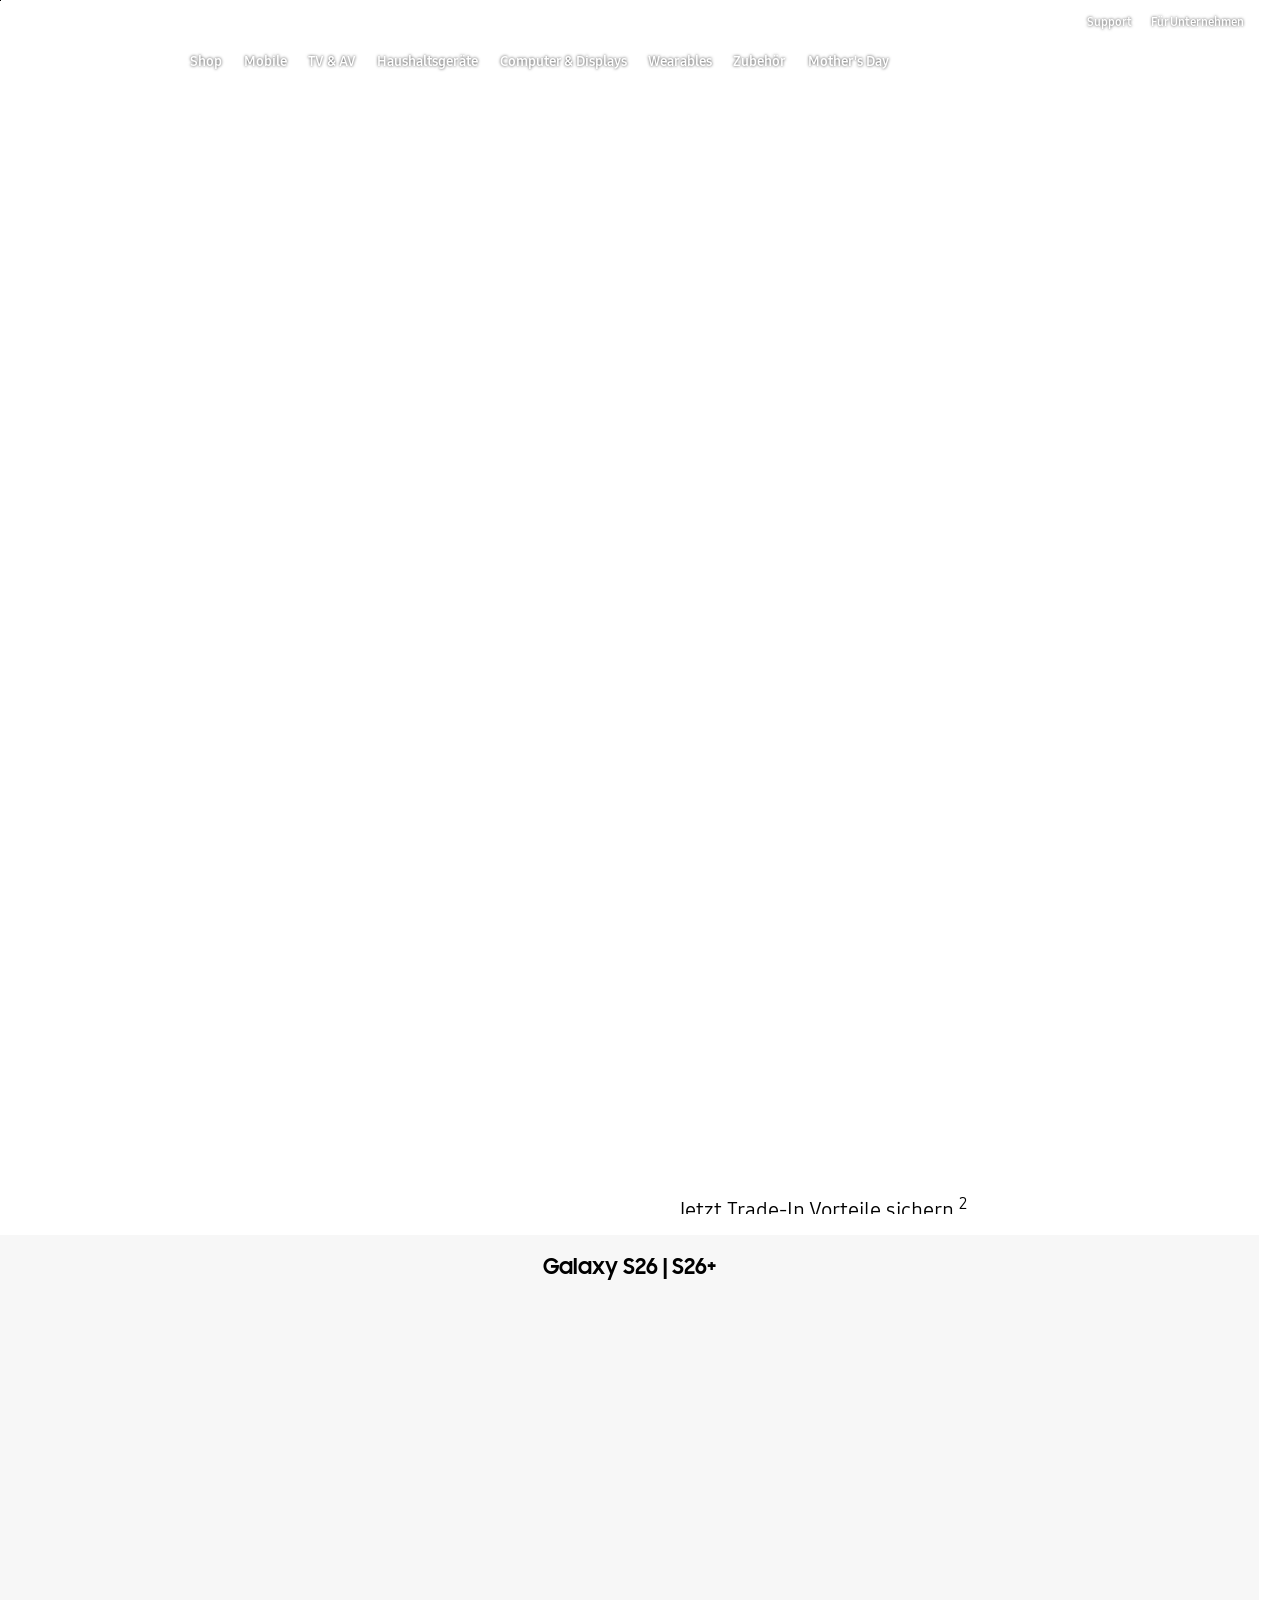
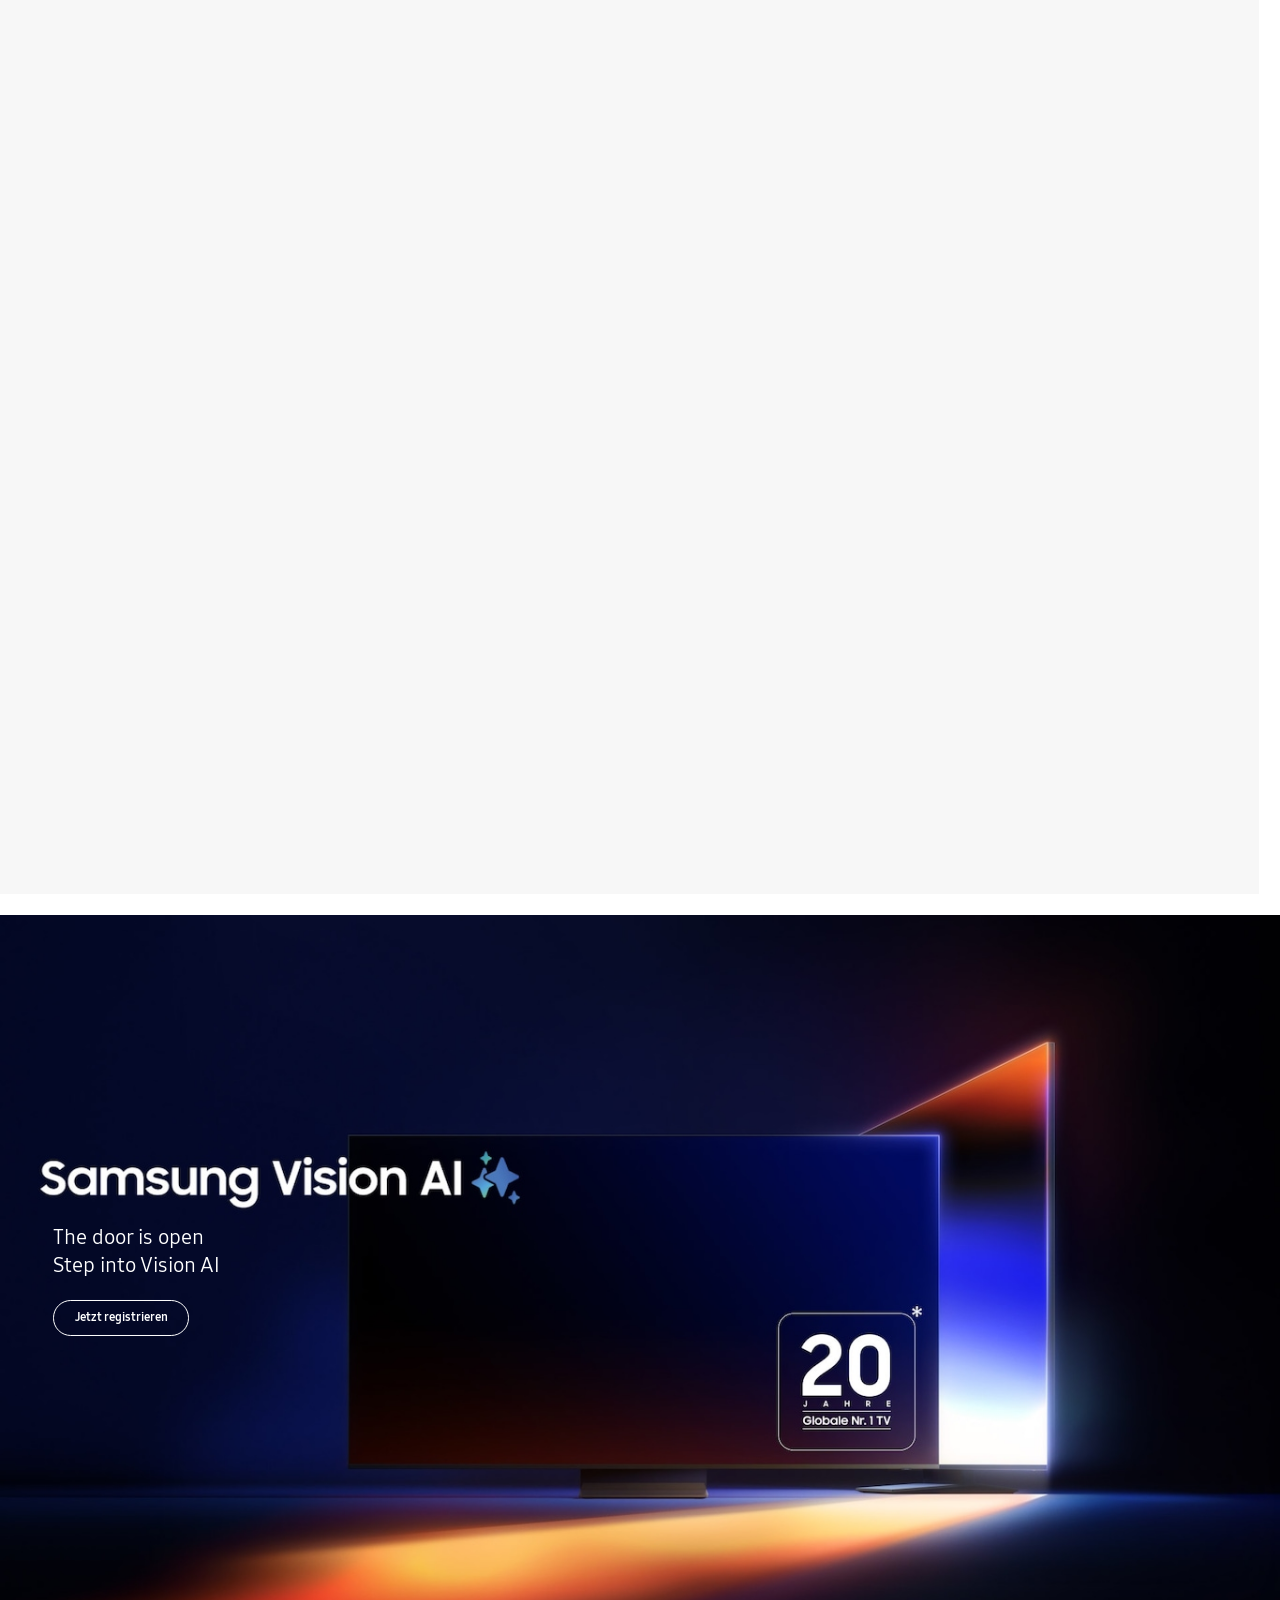
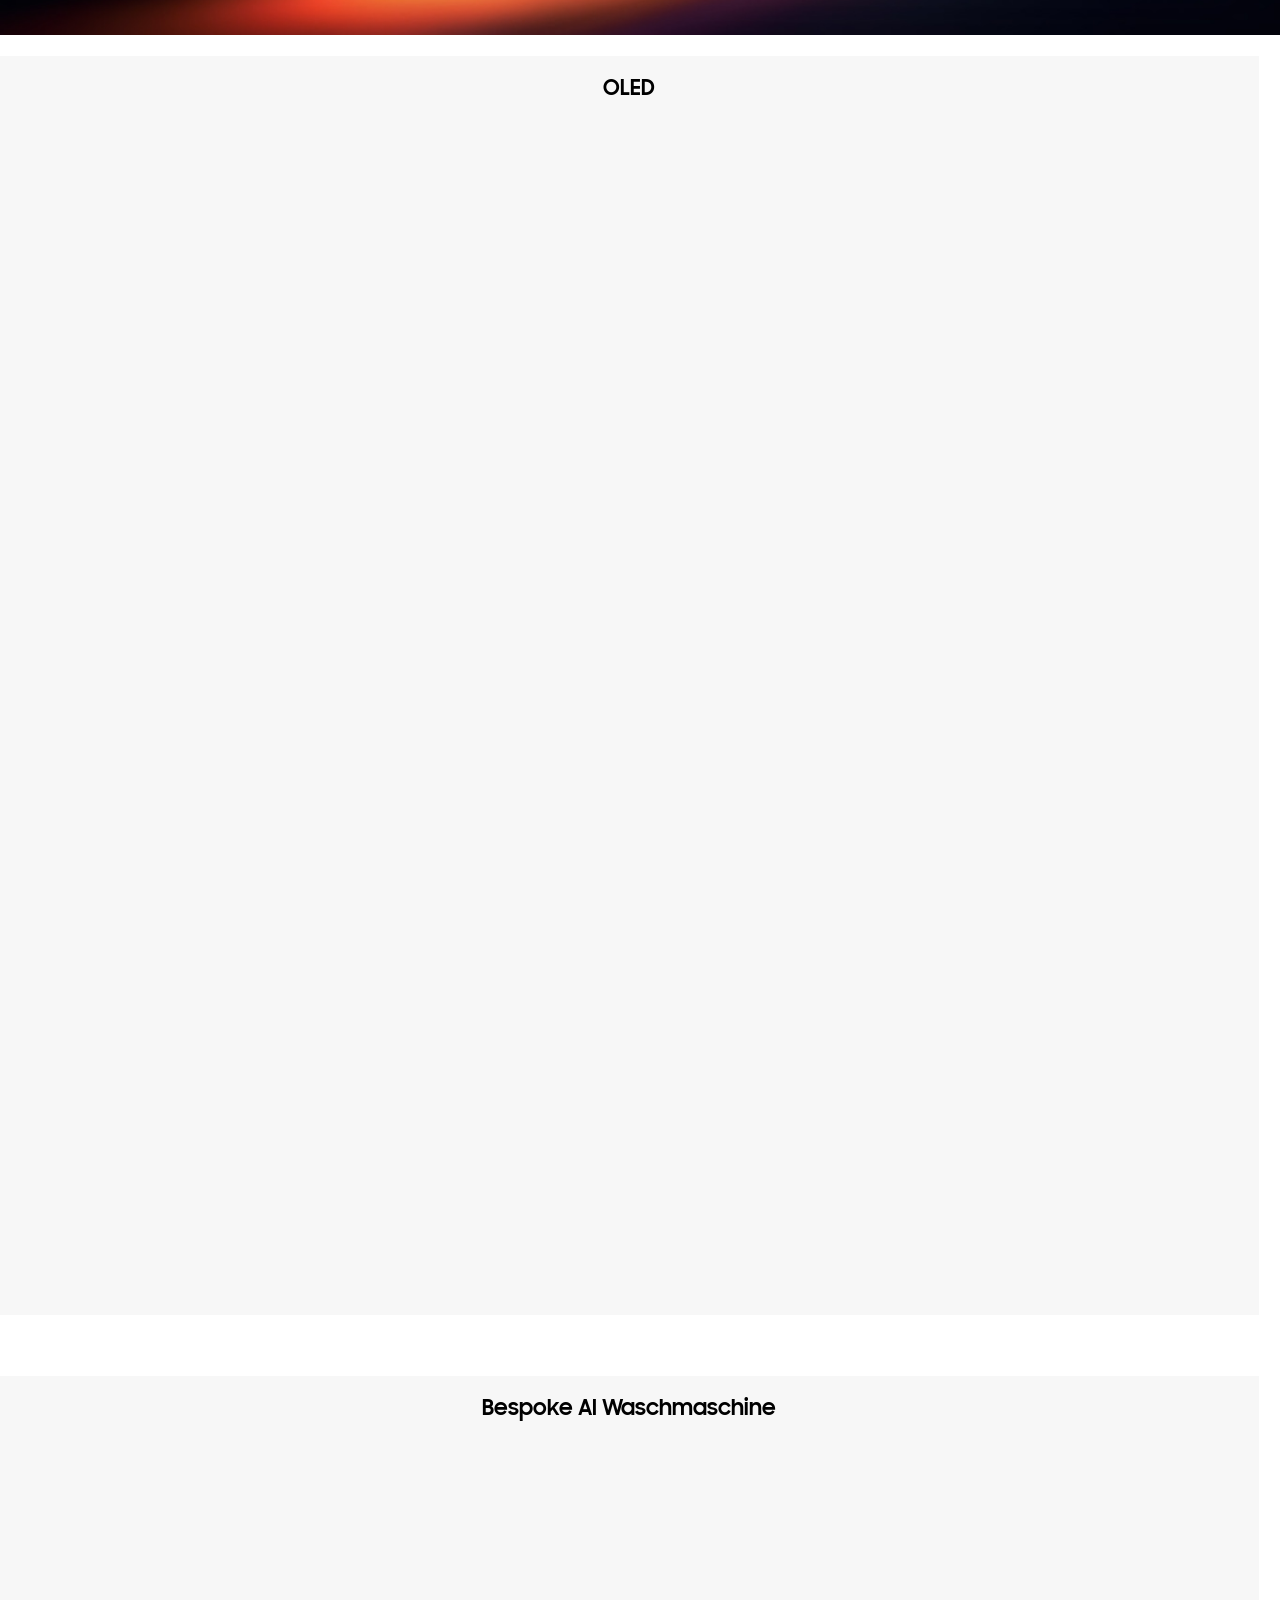
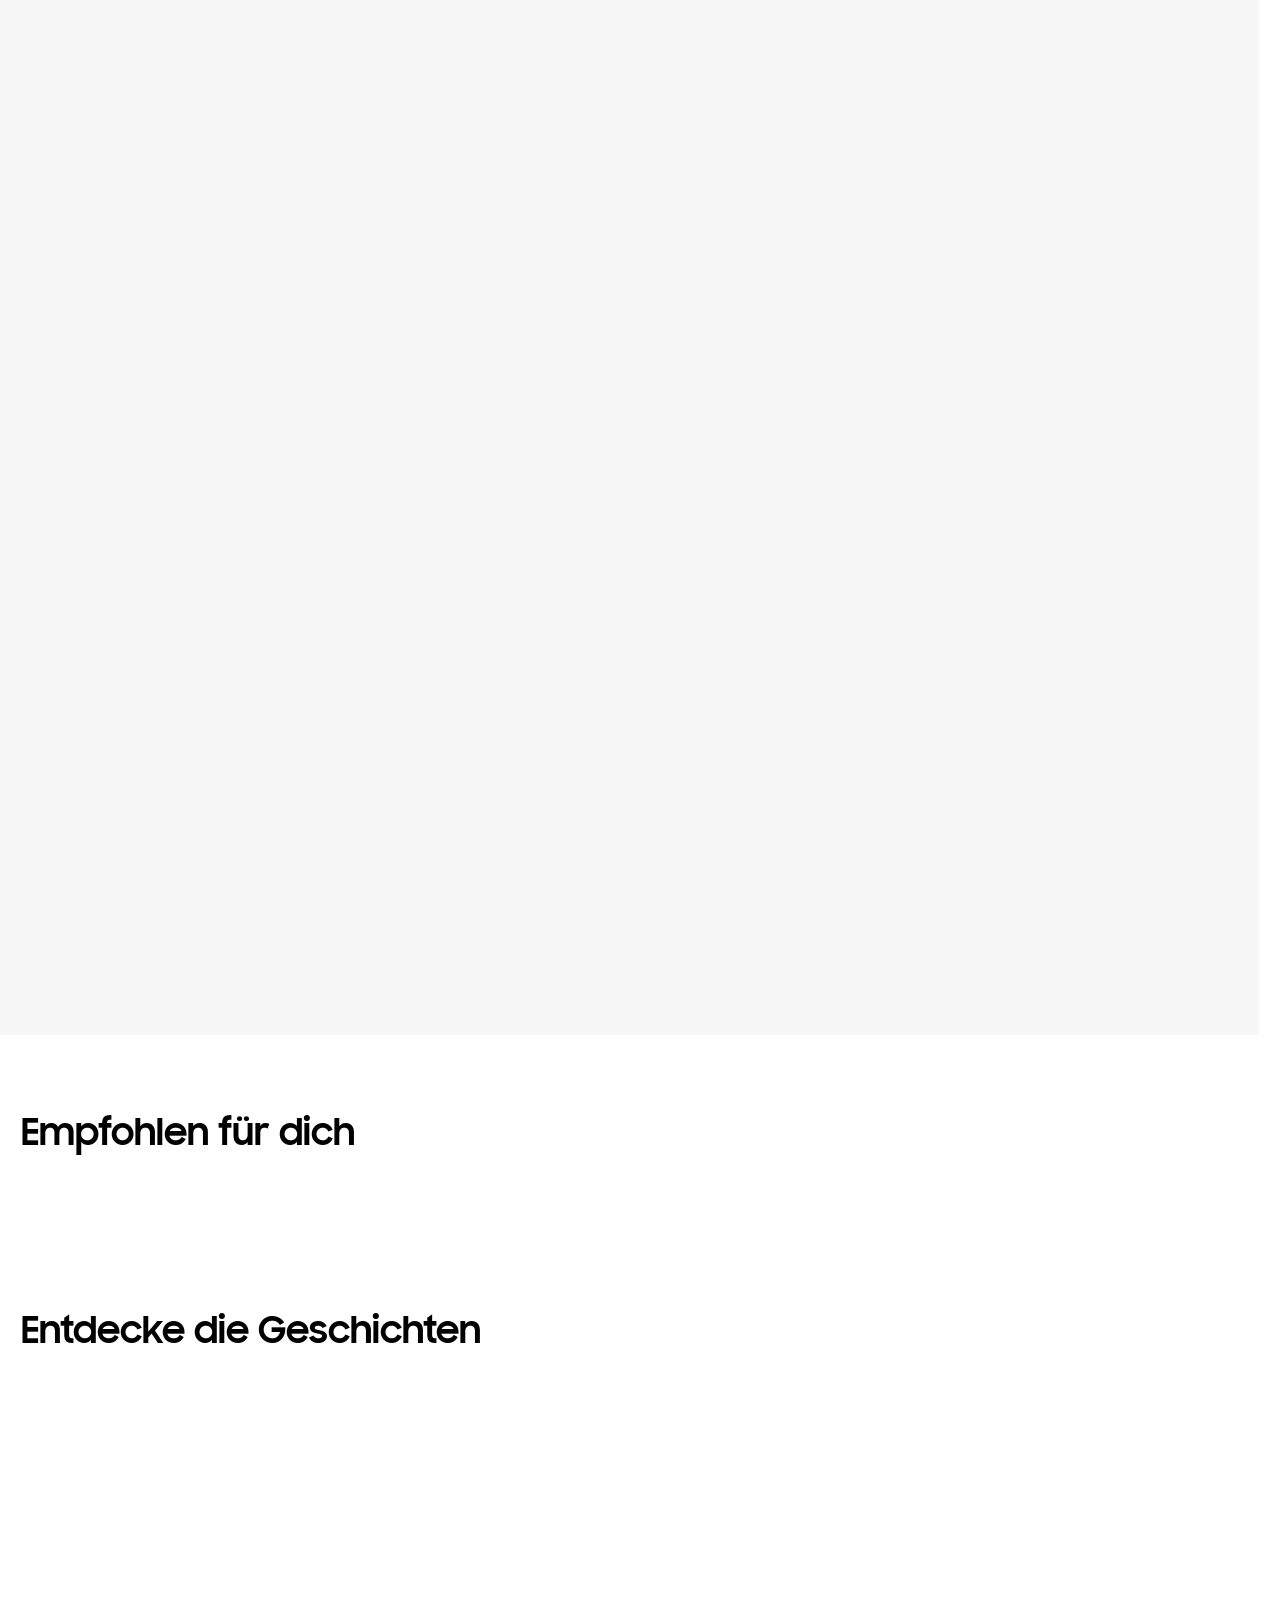
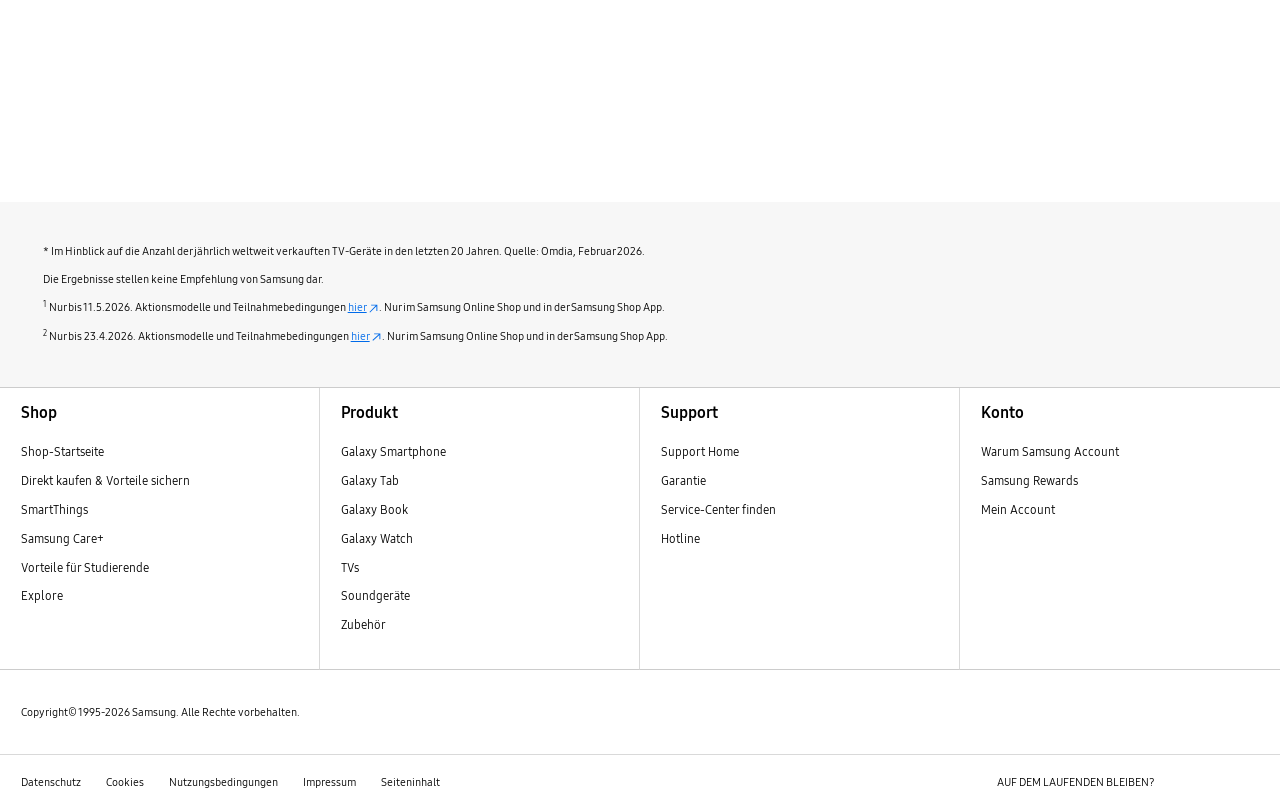
==== commit 0e930dbe: "Rename index-1.html to index.html" ====
--- a/index.html
+++ b/index.html
@@ -1,101 +1,17 @@
 <!DOCTYPE html><html lang="de-DE"><head>
-    
-    <!-- PWA - manifest
-    <link rel="manifest" href="/etc.clientlibs/samsung/clientlibs/consumer/global/clientlib-common/resources/pwa/manifest/de.json">
-     -->
-    <!-- PWA - Browser Compatible
-    <script async src="/etc.clientlibs/samsung/clientlibs/consumer/global/clientlib-common/resources/pwa/js/pwacompat.js"></script>
-     -->
-    <!-- <meta name="theme-color" content="#0c4da2"> -->
-    <!-- Add to home screen for Safari on iOS -->
-    <!-- <meta name="apple-mobile-web-app-capable" content="yes">
-    <meta name="apple-mobile-web-app-status-bar-style" content="black">
-    <meta name="apple-mobile-web-app-title" content="Samsung Shop">
-    <link rel="apple-touch-icon" href="/etc.clientlibs/samsung/clientlibs/consumer/global/clientlib-common/resources/pwa/icon/pwa_icon_192x192.png"> -->
-    <!-- Add to home screen for Windows -->
-    <!-- <meta name="msapplication-TileImage" content="/etc.clientlibs/samsung/clientlibs/consumer/global/clientlib-common/resources/pwa/icon/pwa_icon_192x192.png">
-    <meta name="msapplication-TileColor" content="#000000"> -->
-    
-    
-    
-        <link rel="preconnect" href="https://images.samsung.com">
-    
-    
-    
-    
-    <!--  
-    일단 preload는 가이드에 언급된것이 
-
-        /etc.clientlibs/samsung/clientlibs/consumer/global/clientlib-base-ux2.min.js
-        /etc.clientlibs/samsung/clientlibs/consumer/global/clientlib-dependencies.min.js
-        두가지 입니다. 
-        
-        PF한정 추가 
-        https://www.samsung.com/etc.clientlibs/samsung/components/content/consumer/global/product/pd-g-product-finder-ux2/clientlibs/site.min.js
-        https://www.samsung.com/etc.clientlibs/samsung/clientlibs/consumer/global/clientlib-templates/page-pf-ux2/compact.min.js
-
-    -->
-    
-    <!-- 
-    
-    
-    
-
-     -->
- 
-    
-    <!-- Load clientLibs required when initializing Authoring: head.html override required to be added! -->
-    
-    <!-- Load clientLibs required when initializing Authoring: head.html override required to be added! -->
-    
-
-    
-    
-    
-
+    <link rel="preconnect" href="https://images.samsung.com">
 	<meta charset="utf-8">
     <meta http-equiv="X-UA-Compatible" content="IE=edge">
     <meta http-equiv="content-type" content="text/html; charset=UTF-8">
-	
 	<meta name="viewport" content="width=device-width, initial-scale=1">
-	<!-- SEO -->
-	
-	
-    
-	
-	
-		<title>Samsung Deutschland | Smartphones | TVs | Haushaltsgeräte</title>
-	
-	
-	
-		<meta name="title" content="Samsung Deutschland | Smartphones | TVs | Haushaltsgeräte">
-	
-	
+	<title>Samsung Deutschland | Smartphones | TVs | Haushaltsgeräte</title>
+	<meta name="title" content="Samsung Deutschland | Smartphones | TVs | Haushaltsgeräte">
 	<meta name="google-site-verification" content="YzOEI2BpgffaCC0ZI8zlnmC3I5IO_1fUR71rM_T6WXE">
-	<meta name="facebook-domain-verification">
-	
-
-    
 	<link rel="canonical" href="https://www.samsung.com/de/">
-	
-	
 	<meta name="keywords" content="Fernseher, Smartphones, Monitore, Haushaltsgeräte, Smart Things, Smartwatch, Tablets, Samsung, Kopfhörer, Soundbars">
 	<meta name="description" content="Entdecke die Welt von Samsung Deutschland. Finde die neuesten Smartphones, TVs, Haushaltsgeräte und profitiere von exklusiven Angeboten und dem lokalen Kundenservice.">
 	<meta name="date" content="2026-04-16">
 	<meta name="sitecode" content="de">
-	
-	
-	
-		
-			
-		
-		 
-		
-	
-	
-	
-	
-	
 	<meta name="twitter:card" content="Summary">
 	<meta name="twitter:site" content="@SamsungDE">
 	<meta name="twitter:creator" content="@SamsungDE">
@@ -103,10 +19,6 @@
 	<meta name="twitter:title" content="Smartphones | TVs | Haushaltsgeräte | Samsung Deutschland">
 	<meta name="twitter:description" content="Entdecke die Welt von Samsung Deutschland. Finde die neuesten Smartphones, TVs, Haushaltsgeräte und profitiere von exklusiven Angeboten und dem lokalen Kundenservice.">
 	<meta name="twitter:image" content="https://www.samsung.com/etc.clientlibs/samsung/clientlibs/consumer/global/clientlib-common/resources/images/logo-square-letter.png">
-
-	
-	
-
       <meta property="og:url" content="https://www.samsung.com/de/">
       <meta property="og:image" content="images/logo-square-letter.png">
       <meta property="og:type" content="website">
@@ -115,908 +27,141 @@
       <meta property="og:title" content="Smartphones | TVs | Haushaltsgeräte | Samsung Deutschland">
       <meta property="og:description" content="Entdecke die Welt von Samsung Deutschland. Finde die neuesten Smartphones, TVs, Haushaltsgeräte und profitiere von exklusiven Angeboten und dem lokalen Kundenservice.">
       <meta property="og:country-name" content="de">
-      
       <meta property="name" content="Samsung de">
       <meta property="image" content="https://www.samsung.com/etc.clientlibs/samsung/clientlibs/consumer/global/clientlib-common/resources/images/logo-square-letter.png">
       <meta property="url" content="https://www.samsung.com/de/">
       <meta property="description" content="Entdecke die Welt von Samsung Deutschland. Finde die neuesten Smartphones, TVs, Haushaltsgeräte und profitiere von exklusiven Angeboten und dem lokalen Kundenservice.">
       <meta property="keywords" content="Fernseher, Smartphones, Monitore, Haushaltsgeräte, Smart Things, Smartwatch, Tablets, Samsung, Kopfhörer, Soundbars">
-      
-      
 	<link rel="icon" type="image/png" href="images/Favicon.png" sizes="96x96">
 	<link rel="shortcut icon" href="images/Favicon.png">
 	<link rel="apple-touch-icon" href="images/app_ico.png" sizes="144x144">
-	
-	
-	
-	
-
-    
-    
-    
-    
-    <!-- css 위치 변경 1) fonts.css  2) local.css 3) clientlib 카테고리 (230317) -->
-    
-    
 <link rel="stylesheet" href="css/fonts.min.b044099f83e7f412097f7d677f78166c.css" type="text/css">
-
-
-
-
-    
-
-    <!-- Local CSS 등록 -->
-    <!-- 파일의 내용이 있는 경우만 호출되도록 수정 (240528) -->
-    
-    
-
-    
-    
-        
-        
-            
-            
-                
-    
-<link type="text/css" rel="preload" href="css/clientlib-dependencies.min.1dd1d47f040029bab499de380db9b346.css" as="style" onload="this.onload=null;this.rel='stylesheet'"><link type="text/css" rel="preload" href="css/clientlib-base-ux25.min.e6a951def9419a5699483a55807d80c3.css" as="style" onload="this.onload=null;this.rel='stylesheet'">
-
-
-            
-            
-        
-    
-
-    
-    
-
-    
-    
-    
-
-<link rel="preload" as="image" href="https://images.samsung.com/is/image/samsung/assets/de/s2602/home/HOME_Hero-KV_Galaxy-S26-Ultra_Preview_MO_720x1248.jpg?imwidth=360" media="(max-width:767px)">
-<link rel="preload" as="image" href="https://images.samsung.com/is/image/samsung/assets/de/s2602/home/HOME_Hero-KV_Galaxy-S26-Ultra_Preview_PC_1920x1080_LTR.jpg?imwidth=1366" media="(min-width:768px)">
-
-
-	
-	
-		
-    
-<link type="text/css" rel="preload" href="css/compact.min.6464e52d5824a3b3500e00538e5eaad5_1.css" as="style" onload="this.onload=null;this.rel='stylesheet'"><link type="text/css" rel="preload" href="css/compact.min.6464e52d5824a3b3500e00538e5eaad5.css" as="style" onload="this.onload=null;this.rel='stylesheet'">
-
-
-	
-
-
-
-
-	</head><body><iframe src="javascript:void(0)" title="" role="presentation" style="width: 0px; height: 0px; border: 0px; display: none;"></iframe><script type="application/ld+json">
-		{    
-		  "@context": "https://schema.org",
-		  "@type": "WebSite",
-		  "name": "Samsung",
-		  "alternateName": "samsung.com",
-		  "url": "https://www.samsung.com/"
-		}
-	</script>
-
-
-    
-    
-        <link type="text/css" rel="preload" href="css/site.min.172f408f8929c1d8bc757ced1e7b72c0.css" as="style" onload="this.onload=null;this.rel='stylesheet'">
-    
-        <link type="text/css" rel="preload" href="css/site.min.d41d8cd98f00b204e9800998ecf8427e.css" as="style" onload="this.onload=null;this.rel='stylesheet'">
-    
-        <link type="text/css" rel="preload" href="css/site.min.e4937076924cda72e594926a375b62aa.css" as="style" onload="this.onload=null;this.rel='stylesheet'">
-    
-        <link type="text/css" rel="preload" href="css/site.min.80ca88cacd90bd8aa8da9ee8cd25be59.css" as="style" onload="this.onload=null;this.rel='stylesheet'">
-    
-        <link type="text/css" rel="preload" href="css/site.min.bb9fc7ffd36e0804118701044f0b9fb9.css" as="style" onload="this.onload=null;this.rel='stylesheet'">
-    
-        <link type="text/css" rel="preload" href="css/site.min.2f3f72667d6f73781369fcf3508bb4b3.css" as="style" onload="this.onload=null;this.rel='stylesheet'">
-    
-        <link type="text/css" rel="preload" href="css/site.min.e3b5808df4236015b90cd59d0dbe152f.css" as="style" onload="this.onload=null;this.rel='stylesheet'">
-    
-        <link type="text/css" rel="preload" href="css/site.min.ae85240e2285ff65e974c0b136a75d59.css" as="style" onload="this.onload=null;this.rel='stylesheet'">
-    
-    
-    
-    
+<link type="text/css" rel="preload" href="css/clientlib-dependencies.min.1dd1d47f040029bab499de380db9b346.css" as="style" onload="this.onload=null;this.rel='stylesheet'">
+<link type="text/css" rel="preload" href="css/clientlib-base-ux25.min.e6a951def9419a5699483a55807d80c3.css" as="style" onload="this.onload=null;this.rel='stylesheet'">
+<link type="text/css" rel="preload" href="css/compact.min.6464e52d5824a3b3500e00538e5eaad5_1.css" as="style" onload="this.onload=null;this.rel='stylesheet'">
+<link type="text/css" rel="preload" href="css/compact.min.6464e52d5824a3b3500e00538e5eaad5.css" as="style" onload="this.onload=null;this.rel='stylesheet'">
+<link type="text/css" rel="preload" href="css/site.min.172f408f8929c1d8bc757ced1e7b72c0.css" as="style" onload="this.onload=null;this.rel='stylesheet'">
+<link type="text/css" rel="preload" href="css/site.min.d41d8cd98f00b204e9800998ecf8427e.css" as="style" onload="this.onload=null;this.rel='stylesheet'">
+<link type="text/css" rel="preload" href="css/site.min.e4937076924cda72e594926a375b62aa.css" as="style" onload="this.onload=null;this.rel='stylesheet'">
+<link type="text/css" rel="preload" href="css/site.min.80ca88cacd90bd8aa8da9ee8cd25be59.css" as="style" onload="this.onload=null;this.rel='stylesheet'">
+<link type="text/css" rel="preload" href="css/site.min.bb9fc7ffd36e0804118701044f0b9fb9.css" as="style" onload="this.onload=null;this.rel='stylesheet'">
+<link type="text/css" rel="preload" href="css/site.min.2f3f72667d6f73781369fcf3508bb4b3.css" as="style" onload="this.onload=null;this.rel='stylesheet'">
+<link type="text/css" rel="preload" href="css/site.min.e3b5808df4236015b90cd59d0dbe152f.css" as="style" onload="this.onload=null;this.rel='stylesheet'">
+<link type="text/css" rel="preload" href="css/site.min.ae85240e2285ff65e974c0b136a75d59.css" as="style" onload="this.onload=null;this.rel='stylesheet'">
+
 <script type="text/javascript">
 var winhref = window.location.href.replace("/content/samsung","").replace(".html","/");
-if ( winhref.indexOf("?") > 0) {
-	winhref = winhref.substring(0, winhref.indexOf("?"));
-}
-
+if ( winhref.indexOf("?") > 0) { winhref = winhref.substring(0, winhref.indexOf("?")); }
 var siteCode = winhref.split("/")[3];
-//cn인 경우는 경로에서 siteCode를 추출할 수 없으므로 다른 방법으로 접근
-if(winhref.indexOf("samsung.com.cn") > 0) {
-	siteCode = "cn";
-}
-
-//depth Info.
+if(winhref.indexOf("samsung.com.cn") > 0) { siteCode = "cn"; }
 var depth = winhref.split("/").length;
 var depth_last = winhref.split("/")[depth-1];
-if(depth_last =="" || depth_last.charAt(0)=="?"){
-	depth -= 1;
-}
-
-//set pathIndicator(not product page)
-var pageName = "";    
-var depth_2 = "";
-var depth_3 = "";
-var depth_4 = "";
-var depth_5 = "";
-
+if(depth_last =="" || depth_last.charAt(0)=="?"){ depth -= 1; }
+var pageName = "";
+var depth_2 = ""; var depth_3 = ""; var depth_4 = ""; var depth_5 = "";
 var digitalData = {
-	"page" : {
-			"pageInfo" : {
-					"siteCode"    : "de",
-					"pageName"    : pageName,
-					"pageID"      : "L2NvbnRlbnQvc2Ftc3VuZy9kZQ==",
-					"pageTrack"   : "home",
-					"originPlaform" : "web"
-			},
-			"pathIndicator" : {
-					"depth_2" : depth_2,
-					"depth_3" : depth_3,
-					"depth_4" : depth_4,
-					"depth_5" : depth_5
-			}
-	},
-	"user": {
-			"userDeviceList": [
-			]
-	},
-	"product" : {
-			"category" : "", 
-			"model_code" : "", // PD class정보 이용하여 설정
-			"model_name" : "", // PD page(server-side)
-			"model_price" : "", // PD page(server-side)
-			"list_price" : "", // PD page(server-side)
-			"displayName" : "", // PD class정보 이용하여 설정
-			"pvi_type_code" : "", //PD page(server-side)
-			"pvi_type_name" : "", //PD page(server-side)
-			"pvi_subtype_code" : "", //PD page(server-side)
-			"pvi_subtype_name" : "",//PD page(server-side)
-			"pd_type" : "", //PD type
-            "content_id" : "",
-            "products" : "",
-            "prodView" : ""
-	}
-}
+    "page" : { "pageInfo" : { "siteCode":"de","pageName":pageName,"pageID":"L2NvbnRlbnQvc2Ftc3VuZy9kZQ==","pageTrack":"home","originPlaform":"web" }, "pathIndicator":{"depth_2":depth_2,"depth_3":depth_3,"depth_4":depth_4,"depth_5":depth_5} },
+    "user": {"userDeviceList":[]},
+    "product":{"category":"","model_code":"","model_name":"","model_price":"","list_price":"","displayName":"","pvi_type_code":"","pvi_type_name":"","pvi_subtype_code":"","pvi_subtype_name":"","pd_type":"","content_id":"","products":"","prodView":""}
+};
 </script>
 <script type="text/javascript">
-    //lastModified parameter 관련 파일 정보
     var __fileData__ = __fileData__ || {};
     __fileData__ = {"svg-sprite.svg":"20260203140007","svg-sprite-retention.svg":"20251028142955"};
-    if(window.__fileData__ == null){
-        window.__fileData__ = __fileData__;
+    if(window.__fileData__ == null){ window.__fileData__ = __fileData__; }
+</script>
+<script type="text/javascript">digitalData.page.pageInfo.pageTrack = "home";</script>
+<script src="js/launch-fb5bf1320c5f.min.js" async=""></script>
+<script>
+let isWebView = false;
+let isPlatformReady = false;
+class ShopAppUtil {
+    constructor(params) {
+        this.params = params;
+        let siteCode = "de";
+        let appCookie = document.cookie.match(`(^|;) ?WebView=([^;]*)(;|$)`);
+        if(appCookie != null && appCookie[2] === "Y"){ isWebView = true; }
+        else if(siteCode !== "fr" && siteCode !== "in"){ isWebView = !!window.flutter_inappwebview; }
+        if(isWebView){
+            window.addEventListener("flutterInAppWebViewPlatformReady", (event) => {
+                isPlatformReady = true;
+                params.readyCallback();
+            });
+        }
     }
+    callHandler=(methodName,...params)=>{if(isPlatformReady){return window.flutter_inappwebview.callHandler(methodName,...params)}else{return Promise.reject("Calling methodName: "+methodName+", but webview not identified")}}
+    logger=(info,value)=>{this.params.logger&&console.log(" "+info+" "+value+" ")}
+    isWebView=()=>{this.logger('Returning isWebView: ',isWebView);return isWebView;}
+    isPlatformReady=()=>{this.logger('Returning isPlatformReady: ',isPlatformReady);return isPlatformReady;}
+    openExternalBrowser=(url)=>new Promise((resolve,reject)=>{if(typeof url==="string"){url=url.trim();}this.callHandler('openExternalBrowser',url).then(result=>{resolve(JSON.stringify(result))}).catch(err=>{reject(err)})})
+}
+function logEvent(name,params){if(!name){return;}if(window.AnalyticsWebInterface){window.AnalyticsWebInterface.logEvent(name,JSON.stringify(params));}else if(window.webkit&&window.webkit.messageHandlers&&window.webkit.messageHandlers.firebase){var message={command:'logEvent',name:name,parameters:params};window.webkit.messageHandlers.firebase.postMessage(message);}else{console.log("No native APIs found.");}}
+function setUserProperty(name,value){if(!name||!value){return;}if(window.AnalyticsWebInterface){window.AnalyticsWebInterface.setUserProperty(name,value);}else if(window.webkit&&window.webkit.messageHandlers&&window.webkit.messageHandlers.firebase){var message={command:'setUserProperty',name:name,value:value};window.webkit.messageHandlers.firebase.postMessage(message);}else{console.log("No native APIs found.");}}
 </script>
-
-    
-    
-       
-    
-    
-<script type="text/javascript">
-	digitalData.page.pageInfo.pageTrack = "home";
+<script>
+const hideHeaderFooterByWindowFlutterInappwebview=()=>{if(document.querySelector(".gnb")!=null&&document.querySelector(".gnb").style!=null){document.querySelector(".gnb").style.display='none';}if(document.querySelector(".nv00-gnb")!=null&&document.querySelector(".nv00-gnb").style!=null){document.querySelector(".nv00-gnb").style.display='none';}if(document.querySelector(".nv00-gnb-v3")!=null&&document.querySelector(".nv00-gnb-v3").style!=null){document.querySelector(".nv00-gnb-v3").style.display='none';}if(document.querySelector(".nv00-gnb-v4")!=null&&document.querySelector(".nv00-gnb-v4").style!=null){document.querySelector(".nv00-gnb-v4").style.display='none';}};
+let timerId=setInterval(()=>{if(isWebView){hideHeaderFooterByWindowFlutterInappwebview();}},10);
+setTimeout(()=>{clearInterval(timerId);},20000);
+const setSessionStorage=()=>{const isInAppWebViewSessionStorage=sessionStorage.getItem("isInAppWebViewSessionStorage");if(!isInAppWebViewSessionStorage){sessionStorage.setItem("isInAppWebViewSessionStorage","true");}};
+let shopAppUtilInstance=new ShopAppUtil({logger:true,readyCallback:setSessionStorage});
+document.addEventListener("DOMContentLoaded",function(){if(shopAppUtilInstance.isWebView()&&typeof $!=="undefined"){$(document).off("click",'a[target*="_blank"]');$(document).on("click",'a[target*="_blank"]',function(e){let href=$(this).attr("href");if(!!href&&href.indexOf("javascript")===-1&&href!=="#"){if(href.startsWith("/"+"de"+"/")){href=window.location.origin+href;}if(href.indexOf("http:")===-1&&href.indexOf("https:")===-1){href="https://"+href;}if(href.indexOf("www.samsung.com")===-1){e.preventDefault();shopAppUtilInstance.openExternalBrowser(href);}}});}});
+function hideModalEmipopup(){console.log("[from finance-popup.js] call hideModalEmipopup()!! ");$('#wrap > div.finance-popup > div > div > div > button').click();}
+function login_completed(login_result,identifier){if("true"===login_result){if("nv-g-mini-cart.checkout"===identifier){location.href=window.sg.minicart.checkoutUrl;}}}
+function login_completed_reload(login_result,identifier){if(login_result==="true"){location.reload();}}
 </script>
-
-
-    <!-- Excluding tagging-related scripts in Author mode -->
-    
-        
-        
-
-
-
-
-
-	
-
-
-	<!-- End Adobe Target Flicker handling -->
-		
-	<!-- Launch Header Embed Code -->
-	<script src="js/launch-fb5bf1320c5f.min.js" async=""></script>
-	<!-- End Launch Header Embed Code -->
-
-	
-	
-	
-	
-
-	<!-- ugcGallary -->
-	
-	
-		
-	
-	<!-- true -->
-	
-		
-			<!-- script type="text/javascript" src="https://in2.ecom-qa.samsung.com/in/web/dist/shopAppUtil.js"></script>  -->
-			<!--  script type="text/javascript" src="/etc.clientlibs/samsung/clientlibs/consumer/global/clientlib-common/resources/js/shopAppUtil.js"></script>  -->
-		<script>
-			let isWebView = false;
-			let isPlatformReady = false;
-			class ShopAppUtil {
-				constructor(params) {
-					this.params = params;
-					// let startT = new Date().valueOf();
-					// console.log("★ startTime:", startT);
-					// if(!!window.flutter_inappwebview){
-					let siteCode = "de";
-					let appCookie = document.cookie.match(`(^|;) ?WebView=([^;]*)(;|$)`);
-					if(appCookie != null && appCookie[2] === "Y"){
-						isWebView = true;
-					}else if(siteCode !== "fr" && siteCode !== "in"){
-						isWebView = !!window.flutter_inappwebview;
-					}
-					// }
-
-					if(isWebView){
-						window.addEventListener("flutterInAppWebViewPlatformReady", (event) => {
-							// let responseT = new Date().valueOf();
-							// console.log("★ responseTime:", responseT);
-							// console.log("★ responseTime-startTime:", responseT - startT);
-							// console.log("flutterInAppWebViewPlatformReady, web view:", isWebView);
-							isPlatformReady = true;
-							params.readyCallback();
-						});
-					}
-				}
-				callHandler = (methodName, ...params) => {
-					if (isPlatformReady) {
-					return window.flutter_inappwebview.callHandler(methodName, ...params)
-					} else {
-					return Promise.reject("Calling methodName: "+methodName+", but webview not identified")
-					}
-				}
-				logger = (info, value) => {
-					this.params.logger && console.log(" "+info+" "+value+" ")
-				}
-				isWebView = () => {
-					this.logger('Returning isWebView: ', isWebView);
-					return isWebView;
-				}
-				isPlatformReady = () => {
-					this.logger('Returning isPlatformReady: ', isPlatformReady);
-					return isPlatformReady;
-				}
-				getAppVersionCode = () => new Promise((resolve, reject) => {
-					this.callHandler('getAppVersionCode')
-					.then(result => {
-						this.logger("App version", result)
-						resolve(result)
-					})
-					.catch(err => {
-						this.logger("Error in App version", err)
-						reject(err)
-					})
-				})
-				triggerAnalytics = (data) => new Promise((resolve, reject) => {
-					this.callHandler('OnAnalyticsEvent', data)
-					.then(result => {
-						this.logger("OnAnalyticsEvent Success", result)
-						resolve(JSON.stringify(result))
-					})
-					.catch(err => {
-						this.logger("Error in OnAnalyticsEvent", err)
-						reject(err)
-					})
-				})
-				openExternalBrowser = (url) => new Promise((resolve, reject) => {
-					if (typeof url === "string") {
-						url = url.trim();
-					}
-					this.callHandler('openExternalBrowser', url)
-					.then(result => {
-						this.logger("openExternalBrowser Success", result)
-						resolve(JSON.stringify(result))
-					})
-					.catch(err => {
-						this.logger("Error in openExternalBrowser", err)
-						reject(err)
-					})
-				})
-				setupCloseForBack = (exit, confirm, hide, backCallback) => {
-					this.callHandler('configureBackV2', exit, confirm, hide, backCallback)
-					.then(function (result) {
-						console.log(JSON.stringify(result));
-					})
-					.catch(function (err) {
-						console.log("Error in configureBackV2", err)
-					})
-				}
-				setupNormalBack = () => {
-					this.callHandler('configureBackV2', false, false, false, '')
-					.then(function (result) {
-						console.log(JSON.stringify(result));
-					})
-					.catch(function (err) {
-						console.log("Error in configureBackV2", err)
-					})
-				}
-				getUserDetails = () => new Promise((resolve, reject) => {
-					this.callHandler('getUserDetails', 'window.setUserDetails')
-					.then(result => {
-						this.logger("User Details", result)
-						resolve(result)
-					})
-					.catch(err => {
-						this.logger("Error in getUserDetails", err)
-						reject(err)
-					})
-				})
-				updateCartCount = (cartCount) => new Promise((resolve, reject) => {
-					this.callHandler('updateCartCount', cartCount)
-					.then(result => {
-						this.logger("updated Cart Count", result)
-						resolve(result)
-					})
-					.catch(err => {
-						this.logger("Error in updateCartCount", err)
-						reject(err)
-					})
-				})
-				getToken = () => new Promise((resolve, reject) => {
-					this.callHandler('getToken', false)
-					.then(result => {
-						this.logger("GetToken Success", result)
-						resolve(result)
-					})
-					.catch(err => {
-						this.logger("Error in getToken", err)
-						reject(err)
-					})
-				})
-				displayInAppReview = () => new Promise((resolve, reject) => {
-					this.callHandler('displayInAppReview')
-					.then(result => {
-						this.logger("displayInAppReview success")
-						resolve(result)
-					})
-					.catch(err => {
-						this.logger("displayInAppReview failed")
-						reject(err)
-					})
-				})
-			}
-			// [START log_event]
-			function logEvent(name, params) {
-				if (!name) {
-					return;
-				}
-
-				if (window.AnalyticsWebInterface) {
-					// Call Android interface
-					window.AnalyticsWebInterface.logEvent(name, JSON.stringify(params));
-				} else if (window.webkit
-					&& window.webkit.messageHandlers
-					&& window.webkit.messageHandlers.firebase) {
-					// Call iOS interface
-					var message = {
-						command: 'logEvent',
-						name: name,
-						parameters: params
-					};
-					window.webkit.messageHandlers.firebase.postMessage(message);
-				} else {
-					// No Android or iOS interface found
-					console.log("No native APIs found.");
-				}
-			}
-			// [END log_event]
-
-			// [START set_user_property]
-			function setUserProperty(name, value) {
-				if (!name || !value) {
-					return;
-				}
-
-				if (window.AnalyticsWebInterface) {
-					// Call Android interface
-					window.AnalyticsWebInterface.setUserProperty(name, value);
-				} else if (window.webkit
-					&& window.webkit.messageHandlers
-					&& window.webkit.messageHandlers.firebase) {
-					// Call iOS interface
-					var message = {
-						command: 'setUserProperty',
-						name: name,
-						value: value
-					};
-					window.webkit.messageHandlers.firebase.postMessage(message);
-				} else {
-					// No Android or iOS interface found
-					console.log("No native APIs found.");
-				}
-			}
-			// [END set_user_property]
-
-			/*
-			document.getElementById("event1").addEventListener("click", function() {
-			    console.log("event1");
-			    logEvent("event1", { foo: "bar", baz: 123 });
-			});
-
-			document.getElementById("event2").addEventListener("click", function() {
-			  console.log("event2");
-			    logEvent("event2", { size: 123.456 });
-			});
-
-			document.getElementById("userprop").addEventListener("click", function() {
-			    console.log("userprop");
-			    setUserProperty("userprop", "custom_value");
-			});
-			*/
-
-		</script>
-		<script>
-			const hideHeaderFooterByWindowFlutterInappwebview = () => {
-				//$('.gnb').hide();
-				if(document.querySelector(".gnb") != null && document.querySelector(".gnb").style != null) {
-					document.querySelector(".gnb").style.display='none';
-				}
-				if(document.querySelector(".nv00-gnb") != null && document.querySelector(".nv00-gnb").style != null) {
-					document.querySelector(".nv00-gnb").style.display='none';
-				}
-				if(document.querySelector(".nv00-gnb-v3") != null && document.querySelector(".nv00-gnb-v3").style != null) {
-					document.querySelector(".nv00-gnb-v3").style.display='none';
-				}
-				if(document.querySelector(".nv00-gnb-v4") != null && document.querySelector(".nv00-gnb-v4").style != null) {
-					document.querySelector(".nv00-gnb-v4").style.display='none';
-				}
-				if(document.querySelector(".nv07-explore-floating-navigation") != null) {
-					let nv07 = document.querySelector(".nv07-explore-floating-navigation");
-					nv07.parentElement.removeChild(nv07);
-				}
-				//CRHQ-9185 [B2C] shop app - DB 전환 건 - 쿠키 체크 및 미노출 처리      - 보완로직 
-				if(document.querySelector(".cod05-app-banner") != null && document.querySelector(".cod05-app-banner").style != null) {
-					document.querySelector(".cod05-app-banner").style.display='none';
-				} 
-				if(document.querySelector(".breadcrumb") != null && document.querySelector(".breadcrumb").style != null) {
-					document.querySelector(".breadcrumb").style.display='none';
-				}
-				if(document.querySelector(".nvd02-breadcrumb") != null && document.querySelector(".nvd02-breadcrumb").style != null) {
-					document.querySelector(".nvd02-breadcrumb").style.display='none';
-				}
-				if(document.querySelector(".nv17-breadcrumb") != null && document.querySelector(".nv17-breadcrumb").style != null) {
-					document.querySelector(".nv17-breadcrumb").style.display='none';
-				}
-				if(document.querySelector(".epp-breadcrumb") != null && document.querySelector(".epp-breadcrumb").style != null) {
-					document.querySelector(".epp-breadcrumb").style.display='none';
-				}
-				if(document.querySelector(".footer-column") != null && document.querySelector(".footer-column").style != null) {
-					document.querySelector(".footer-column").style.display='none';
-				}
-				if(("es" === "de" || "de" === "de") && document.querySelector(".footer-bottom") != null && document.querySelector(".footer-bottom").style != null) {
-					document.querySelector(".footer-bottom").style.display='none';
-				}
-				if(document.querySelector(".footer-language") != null && document.querySelector(".footer-language").style != null) {
-					document.querySelector(".footer-language").style.display='none';
-				}
-				if(document.querySelector(".footer-language__anchor") != null && document.querySelector(".footer-language__anchor").style != null) {
-					document.querySelector(".footer-language__anchor").style.display='none';
-				}
-				if(document.querySelector(".footer-language-wrap") != null && document.querySelector(".footer-language-wrap").style != null) {
-					document.querySelector(".footer-language-wrap").style.display='none';
-				}
-				if(document.querySelector(".footer-sns") != null && document.querySelector(".footer-sns").style != null) {
-					document.querySelector(".footer-sns").style.display='none';
-				}
-				if(document.querySelector(".footer-terms") != null && document.querySelector(".footer-terms").style != null) {
-					document.querySelector(".footer-terms").style.display='none';
-				}
-				if(document.querySelector("#teconsent") != null && document.querySelector("#teconsent").style != null) {
-					document.querySelector("#teconsent").style.display='none';
-				}
-				if(document.querySelector("#QSIFeedbackButton-btn") != null && document.querySelector("#QSIFeedbackButton-btn").style != null) {
-					document.querySelector("#QSIFeedbackButton-btn").style.display='none';
-				}
-				if (window.location.href.indexOf("/mypage/myproducts/") > -1 || window.location.href.indexOf("/mypage/myrepair/") > -1 || window.location.href.indexOf("/mypage/rewards/") > -1
-						|| window.location.href.indexOf("/mypage/myreferrals/") > -1 || window.location.href.indexOf("/mypage/credits/") > -1 || window.location.href.indexOf("/mypage/mysmartthings/") > -1) {
-					if(document.querySelector(".explore-lnb-navigation") != null && document.querySelector(".explore-lnb-navigation").style != null) {
-						document.querySelector(".explore-lnb-navigation").style.display='none';
-					}
-					if(document.querySelector(".nv-g-lnb") != null && document.querySelector(".nv-g-lnb").style != null) {
-						document.querySelector(".nv-g-lnb").style.display='none';
-					}
-					if(document.querySelector(".pd-g-floating-nav") != null && document.querySelector(".pd-g-floating-nav").style != null) {
-						document.querySelector(".pd-g-floating-nav").style.display='none';
-					}
-					document.querySelectorAll("#content a[target='_blank']").forEach(function(item){
-						item.removeAttribute('target');
-					});
-				}
-				if("page-standard-pd" === "page-home-v2" || "page-buying-pd" === "page-home-v2" || "page-feature-pd" === "page-home-v2") {
-					if(document.querySelector(".pd-header-navigation__menu-epromoter-cta") != null && document.querySelector(".pd-header-navigation__menu-epromoter-cta").style != null) {
-						document.querySelector(".pd-header-navigation__menu-epromoter-cta").style.display='none';
-					}
-					if(document.querySelector(".product-detail-kv__cta-epromotor") != null && document.querySelector(".product-detail-kv__cta-epromotor").style != null) {
-						document.querySelector(".product-detail-kv__cta-epromotor").style.display='none';
-					}
-				}else if("page-bc-pd" === "page-home-v2"){
-					document.querySelectorAll("#content .s-message-link").forEach(function(item){
-						item.style.display = "none";
-					});
-				}
-				if(document.querySelector(".cookie-bar__app-banner") != null && document.querySelector(".cookie-bar__app-banner").style != null) {
-					document.querySelector(".cookie-bar__app-banner").style.display='none';
-				}
-				if(document.querySelector(".cookie-bar") != null && document.querySelector(".cookie-bar").style != null) {
-					document.querySelector(".cookie-bar").style.display='none';
-				}
-				if(document.querySelector(".cod05-app-banner") != null && document.querySelector(".cod05-app-banner").style != null) {
-					document.querySelector(".cod05-app-banner").style.display='none';
-				}
-				//[EPP] Partner Bar 미노출 처리 (nl제외)
-				if(document.querySelector(".partner-bar-wrap") != null && document.querySelector(".partner-bar-wrap").style != null && "nl" != "de") {
-					document.querySelector(".partner-bar-wrap").style.display='none';
-				}
-				if("us" === "de" && document.querySelector(".footer-local-logo") != null && document.querySelector(".footer-local-logo").style != null) {
-					document.querySelector(".footer-local-logo").style.display='none';
-				}
-				if(window.sg && window.sg.common && window.sg.common.utils){
-					window.sg.common.utils.visibleScroll();
-				}
-			}
-
-			let timerId = setInterval(() => {
-				if(isWebView){
-					hideHeaderFooterByWindowFlutterInappwebview();
-				}
-				if(window.location.href.indexOf("samsung.com.cn") > -1){ //cn국가인 경우
-					//추가된 userAgent 판단 로직
-					var ua = navigator.userAgent;
-					var ualower = ua.toLowerCase();
-					if(/micromessenger/.test(ualower)){ //userAgent include 'micromessenger'
-						if(/miniprogram/i.test(ualower)){ // 위챗 미니앱
-							//return 'wxApp';
-							hideHeaderFooterByWindowFlutterInappwebview();
-						}
-					}else if(/aliapp/i.test(ualower) && /miniprogram/i.test(ualower)){//userAgent include 'aliapp', 'miniprogram'
-						//return 'aliApp';// 알리 미니앱
-						hideHeaderFooterByWindowFlutterInappwebview();
-					}
-				}
-			}, 10);
-			setTimeout(() => {
-				clearInterval(timerId);
-			}, 20000);
-
-			const setSessionStorage = () => {
-				const isInAppWebViewSessionStorage = sessionStorage.getItem("isInAppWebViewSessionStorage");
-				if(!isInAppWebViewSessionStorage){
-					// readyCallback에서 세팅 (기존에 없는 경우만 세팅)
-					sessionStorage.setItem("isInAppWebViewSessionStorage", "true");
-				}
-			}
-
-			//new ShopAppUtil
-			let shopAppUtilInstance = new ShopAppUtil({
-				logger: true,
-				readyCallback: setSessionStorage
-			});
-
-			document.addEventListener("DOMContentLoaded", function () {
-				if(shopAppUtilInstance.isWebView() && typeof $ !== "undefined"){
-					$(document).off("click", 'a[target*="_blank"]');
-					$(document).on("click", 'a[target*="_blank"]', function (e) {
-						let href = $(this).attr("href");
-						if (!!href && href.indexOf("javascript") === -1 && href !== "#") {
-							if (href.startsWith("/" + "de" + "/")) {
-								href = window.location.origin + href;
-							}
-							if (href.indexOf("http:") === -1 && href.indexOf("https:") === -1) {
-								href = "https://" + href;
-							}
-							if(href.indexOf("www.samsung.com") === -1 || href.indexOf("/hu/article/") > -1 || window.location.href.indexOf("/mypage/rewards") > -1 || window.location.href.indexOf("/" + siteCode + "/rewards") > -1){
-								e.preventDefault();
-								shopAppUtilInstance.openExternalBrowser(href);
-							}
-						}
-					});
-				}
-			});
-
-			//EMI 팝업에서 호출 확인 용 
-			function hideModalEmipopup() {
-					console.log("[from finance-popup.js] call hideModalEmipopup()!! ");
-					$('#wrap > div.finance-popup > div > div > div > button').click();
-			}
-			
-			function hideModalEmipopupConsole() {
-				console.log("dummy [from finance-popup.js] call hideModalEmipopup()!! ");
-					
-			}
-		
-			// App Login callback function
-			function login_completed (login_result, identifier) {
-				if("true" === login_result) {
-					if("nv-g-mini-cart.checkout" === identifier) {
-						location.href = window.sg.minicart.checkoutUrl;
-					}
-				}
-			}
-			
-			// [CRHQ-1787],[SRD-15288] [AEM][SCIC] SHOP APP 로그인 연계 코드 추가
-			function login_completed_reload(login_result, identifier) {
-				if(login_result === "true") {
-					location.reload();
-				}
-			}
-		</script>
-		<script>
-			const searchParams = new URLSearchParams(location.search);
-			let appViewParam = searchParams.get('appView');
-			let sourceParam = searchParams.get('source');
-			if(appViewParam == "SM" || appViewParam == "ST" || appViewParam == "SA"){
-				window.sessionStorage.setItem("appView", appViewParam);
-				window.sessionStorage.setItem("source", sourceParam);
-			}
-
-			const rttHideHeaderFooterAppView = () => {
-				if(document.querySelector(".nv16-country-selector") != null && document.querySelector(".nv16-country-selector").style != null) {
-					document.querySelector(".nv16-country-selector").remove();
-				}
-				//$('.gnb').hide();
-				if(document.querySelector(".gnb") != null && document.querySelector(".gnb").style != null) {
-					document.querySelector(".gnb").style.display='none';
-				}
-				if(document.querySelector(".nv00-gnb") != null && document.querySelector(".nv00-gnb").style != null) {
-					document.querySelector(".nv00-gnb").style.display='none';
-				}
-				if(document.querySelector(".nv00-gnb-v3") != null && document.querySelector(".nv00-gnb-v3").style != null) {
-					document.querySelector(".nv00-gnb-v3").style.display='none';
-				}
-				if(document.querySelector(".nv00-gnb-v4") != null && document.querySelector(".nv00-gnb-v4").style != null) {
-					document.querySelector(".nv00-gnb-v4").style.display='none';
-				}
-				if(document.querySelector(".nv07-explore-floating-navigation") != null) {
-					let nv07 = document.querySelector(".nv07-explore-floating-navigation");
-					nv07.parentElement.removeChild(nv07);
-				}
-				//CRHQ-9185 [B2C] shop app - DB 전환 건 - 쿠키 체크 및 미노출 처리      - 보완로직 
-				if(document.querySelector(".cod05-app-banner") != null) {
-					document.querySelector(".cod05-app-banner").remove();
-				} 
-				if(document.querySelector(".breadcrumb") != null && document.querySelector(".breadcrumb").style != null) {
-					document.querySelector(".breadcrumb").style.display='none';
-				}
-				if(document.querySelector(".nvd02-breadcrumb") != null && document.querySelector(".nvd02-breadcrumb").style != null) {
-					document.querySelector(".nvd02-breadcrumb").style.display='none';
-				}
-				if(document.querySelector(".nv17-breadcrumb") != null && document.querySelector(".nv17-breadcrumb").style != null) {
-					document.querySelector(".nv17-breadcrumb").style.display='none';
-				}
-				if(document.querySelector(".epp-breadcrumb") != null && document.querySelector(".epp-breadcrumb").style != null) {
-					document.querySelector(".epp-breadcrumb").style.display='none';
-				}
-				if(document.querySelector(".footer-column") != null && document.querySelector(".footer-column").style != null) {
-					document.querySelector(".footer-column").style.display='none';
-				}
-				if(("es" === "de" || "de" === "de") && document.querySelector(".footer-bottom") != null && document.querySelector(".footer-bottom").style != null) {
-					document.querySelector(".footer-bottom").style.display='none';
-				}
-				if(document.querySelector(".footer-language") != null && document.querySelector(".footer-language").style != null) {
-					document.querySelector(".footer-language").style.display='none';
-				}
-				if(document.querySelector(".footer-language__anchor") != null && document.querySelector(".footer-language__anchor").style != null) {
-					document.querySelector(".footer-language__anchor").style.display='none';
-				}
-				if(document.querySelector(".footer-language-wrap") != null && document.querySelector(".footer-language-wrap").style != null) {
-					document.querySelector(".footer-language-wrap").style.display='none';
-				}
-				if(document.querySelector(".footer-sns") != null && document.querySelector(".footer-sns").style != null) {
-					document.querySelector(".footer-sns").style.display='none';
-				}
-				if(document.querySelector(".footer-terms") != null && document.querySelector(".footer-terms").style != null) {
-					document.querySelector(".footer-terms").style.display='none';
-				}
-				if(document.querySelector("#teconsent") != null && document.querySelector("#teconsent").style != null) {
-					document.querySelector("#teconsent").style.display='none';
-				}
-				if(document.querySelector("#QSIFeedbackButton-btn") != null && document.querySelector("#QSIFeedbackButton-btn").style != null) {
-					document.querySelector("#QSIFeedbackButton-btn").style.display='none';
-				}
-				// if (window.location.href.indexOf("/mypage/myproducts/") > -1 || window.location.href.indexOf("/mypage/myrepair/") > -1 || window.location.href.indexOf("/mypage/rewards/") > -1
-				// 		|| window.location.href.indexOf("/mypage/myreferrals/") > -1) {
-					if(document.querySelector(".explore-lnb-navigation") != null && document.querySelector(".explore-lnb-navigation").style != null) {
-						document.querySelector(".explore-lnb-navigation").style.display='none';
-					}
-					if(document.querySelector(".nv-g-lnb") != null && document.querySelector(".nv-g-lnb").style != null) {
-						document.querySelector(".nv-g-lnb").style.display='none';
-					}
-					if(document.querySelector(".pd-g-floating-nav") != null && document.querySelector(".pd-g-floating-nav").style != null) {
-						document.querySelector(".pd-g-floating-nav").style.display='none';
-					}
-					document.querySelectorAll("#content a[target='_blank']").forEach(function(item){
-						item.removeAttribute('target');
-					});
-				// }
-				if(document.querySelector(".cookie-bar__app-banner") != null && document.querySelector(".cookie-bar__app-banner").style != null) {
-					document.querySelector(".cookie-bar__app-banner").style.display='none';
-				}
-				if(document.querySelector(".cookie-bar") != null && document.querySelector(".cookie-bar").style != null) {
-					document.querySelector(".cookie-bar").style.display='none';
-				}
-				//[EPP] Partner Bar 미노출 처리 (nl제외)
-				if(document.querySelector(".partner-bar-wrap") != null && document.querySelector(".partner-bar-wrap").style != null && "nl" != "de") {
-					document.querySelector(".partner-bar-wrap").style.display='none';
-				}
-				if("us" === "de" && document.querySelector(".footer-local-logo") != null && document.querySelector(".footer-local-logo").style != null) {
-					document.querySelector(".footer-local-logo").style.display='none';
-				}
-				if(window.sg && window.sg.common && window.sg.common.utils){
-					window.sg.common.utils.visibleScroll();
-				}
-			}
-
-			if(window.sessionStorage.getItem("appView") == "SM" || window.sessionStorage.getItem("appView") == "ST" || window.sessionStorage.getItem("appView") == "SA"){
-				let timerId = setInterval(rttHideHeaderFooterAppView, 10);
-				setTimeout(() => {
-					clearInterval(timerId);
-				}, 20000);
-			}
-		</script>
-	
-	
-    
-
-	
-	
-	
-
-    
+<script>
+const searchParams=new URLSearchParams(location.search);
+let appViewParam=searchParams.get('appView');
+let sourceParam=searchParams.get('source');
+if(appViewParam=="SM"||appViewParam=="ST"||appViewParam=="SA"){window.sessionStorage.setItem("appView",appViewParam);window.sessionStorage.setItem("source",sourceParam);}
+</script>
 
 <script>(window.BOOMR_mq=window.BOOMR_mq||[]).push(["addVar",{"rua.upush":"false","rua.cpush":"false","rua.upre":"true","rua.cpre":"false","rua.uprl":"true","rua.cprl":"true","rua.cprf":"false","rua.trans":"SJ-7ca6ec9d-0c95-453e-be64-6de797c9feb7","rua.cook":"false","rua.ims":"false","rua.ufprl":"false","rua.cfprl":"true","rua.isuxp":"false","rua.texp":"norulematch","rua.ceh":"false","rua.ueh":"false","rua.ieh.st":"0"}]);</script>
-<script>!function(){function o(n,i){if(n&&i)for(var r in i)i.hasOwnProperty(r)&&(void 0===n[r]?n[r]=i[r]:n[r].constructor===Object&&i[r].constructor===Object?o(n[r],i[r]):n[r]=i[r])}try{var n=decodeURIComponent("%7B%20%22request_client_hints%22%3A%20true%20%7D");if(n.length>0&&window.JSON&&"function"==typeof window.JSON.parse){var i=JSON.parse(n);void 0!==window.BOOMR_config?o(window.BOOMR_config,i):window.BOOMR_config=i}}catch(r){window.console&&"function"==typeof window.console.error&&console.error("mPulse: Could not parse configuration",r)}}();</script>
-                              <script>!function(a){var e="https://s.go-mpulse.net/boomerang/",t="addEventListener";if("False"=="True")a.BOOMR_config=a.BOOMR_config||{},a.BOOMR_config.PageParams=a.BOOMR_config.PageParams||{},a.BOOMR_config.PageParams.pci=!0,e="https://s2.go-mpulse.net/boomerang/";if(window.BOOMR_API_key="VRZKC-5BSTD-4EWS3-R2J59-B8GYB",function(){function n(e){a.BOOMR_onload=e&&e.timeStamp||(new Date).getTime()}if(!a.BOOMR||!a.BOOMR.version&&!a.BOOMR.snippetExecuted){a.BOOMR=a.BOOMR||{},a.BOOMR.snippetExecuted=!0;var i,_,o,r=document.createElement("iframe");if(a[t])a[t]("load",n,!1);else if(a.attachEvent)a.attachEvent("onload",n);r.src="javascript:void(0)",r.title="",r.role="presentation",(r.frameElement||r).style.cssText="width:0;height:0;border:0;display:none;",o=document.getElementsByTagName("script")[0],o.parentNode.insertBefore(r,o);try{_=r.contentWindow.document}catch(O){i=document.domain,r.src="javascript:var d=document.open();d.domain='"+i+"';void(0);",_=r.contentWindow.document}_.open()._l=function(){var a=this.createElement("script");if(i)this.domain=i;a.id="boomr-if-as",a.src=e+"VRZKC-5BSTD-4EWS3-R2J59-B8GYB",BOOMR_lstart=(new Date).getTime(),this.body.appendChild(a)},_.write("<bo"+'dy onload="document._l();">'),_.close()}}(),"".length>0)if(a&&"performance"in a&&a.performance&&"function"==typeof a.performance.setResourceTimingBufferSize)a.performance.setResourceTimingBufferSize();!function(){if(BOOMR=a.BOOMR||{},BOOMR.plugins=BOOMR.plugins||{},!BOOMR.plugins.AK){var e="true"=="true"?1:0,t="",n="h2ct3ayx3rydq2pe3uca-f-14c5c8067-clientnsv4-s.akamaihd.net",i="false"=="true"?2:1,_={"ak.v":"39","ak.cp":"161543","ak.ai":parseInt("293013",10),"ak.ol":"0","ak.cr":3,"ak.ipv":4,"ak.proto":"h3","ak.rid":"39f61a15","ak.r":48548,"ak.a2":e,"ak.m":"x","ak.n":"essl","ak.bpcip":"62.133.61.0","ak.cport":47738,"ak.gh":"2.16.7.95","ak.quicv":"0x00000001","ak.tlsv":"tls1.3","ak.0rtt":"","ak.0rtt.ed":"","ak.csrc":"-","ak.acc":"","ak.t":"1776606468","ak.ak":"hOBiQwZUYzCg5VSAfCLimQ==[base64]/s8gS7NAtCR/Mjnw3D+JRaOYShM9Ot3pA3qDp8Z0z9XOYvt+1QnO9FeIt9cZ3x+ynuFzGe7flsI6+1shGqMehmRgA1F9jTzP9/QHg/3uk+B9xYu0idDrZJXpXQumI5LIK1Bi3C3hA1sCrwtV/cr3i1pc10WKNrsbYE=","ak.pv":"4283","ak.dpoabenc":"","ak.tf":i};if(""!==t)_["ak.ruds"]=t;var o={i:!1,av:function(e){var t="http.initiator";if(e&&(!e[t]||"spa_hard"===e[t]))_["ak.feo"]=void 0!==a.aFeoApplied?1:0,BOOMR.addVar(_)},rv:function(){var a=["ak.bpcip","ak.cport","ak.cr","ak.csrc","ak.gh","ak.ipv","ak.m","ak.n","ak.ol","ak.proto","ak.quicv","ak.tlsv","ak.0rtt","ak.0rtt.ed","ak.r","ak.acc","ak.t","ak.tf"];BOOMR.removeVar(a)}};BOOMR.plugins.AK={akVars:_,akDNSPreFetchDomain:n,init:function(){if(!o.i){var a=BOOMR.subscribe;a("before_beacon",o.av,null,null),a("onbeacon",o.rv,null,null),o.i=!0}return this},is_complete:function(){return!0}}}}()}(window);</script>
-    
-
-	<!-- 
-	## PWA ##
-	<sly data-sly-test="true">
-		<script>
-			if('serviceWorker' in navigator) {
-				navigator.serviceWorker.register('/sw.js')
-				.then(function(registration) {
-					console.log("Service Worker registered with scope:", registration.scope);
-				});
-			}
-			
-			window.addEventListener('beforeinstallprompt', (e) => {
-	    		// Prevent Chrome 67 and earlier from automatically showing the prompt
-	    		//e.preventDefault();
-			
-				console.log("beforeinstallprompt");
-		
-			}); 
-		</script>
-	</sly> -->
-	
-		<script>
-		var isInIframe = (window.location != window.top.location);
-		var isNotDotcom = ( window.location.href.indexOf('samsung.com') < 0);
-        var isTopNotDotcom = ( window.top.location.href.indexOf('samsung.com') < 0);
-        
-		//404 페이지에서는 실행하지 않음.
-		if ( window.location.href.indexOf('404') < 0 && isTopNotDotcom) {
-			if ( isInIframe == true ) {
-				   console.log('isInIframe =' + isInIframe );
-				   //에러 페이지 이동  self.location.href   /"+siteCd+"/common/404.html 
-				   window.location.href = '/de/common/404.html';
-				} else {
-				   console.log('isInIframe =' + isInIframe );
-				}    
-		}
-		</script>
-	
-	
-	<div id="wrap">
-	<!-- 공통  hidden input 시작-->
-	<!-- typeAheadDomain 기존 search/ -> 붙이던 부분 삭제함 필요시 search/를 붙여서 사용-->
-	<input type="hidden" name="searchDomain" id="searchDomain" value="//searchapi.samsung.com/v6">
-	<input type="hidden" name="esapiSearchDomain" id="esapiSearchDomain" value="https://esapi.samsung.com">
-	<input type="hidden" name="scene7domain" id="scene7domain" value="//images.samsung.com/is/image/samsung/">
-	<input type="hidden" name="reviewUseYN" id="reviewUseYN" value="Y">
-	<input type="hidden" name="aplautYn" id="aplautYn" value="N">
-	<input type="hidden" name="reevooUseYN" id="reevooUseYN" value="N">
-	<input type="hidden" name="bvFlag" id="bvFlag" value="Y">
-	<input type="hidden" name="bvRTLFlag" id="bvRTLFlag" value="N">
-	<input type="hidden" name="multiLanguageYn" id="multiLanguageYn" value="N">
-	<input type="hidden" name="localLang" id="localLang" value="de-de">
-	<!-- 기존 gnbRunmodeInfo-> runmodeInfo 이름 변경-->
-    <input type="hidden" name="runmodeInfo" id="runmodeInfo" value="live">
-	<input type="hidden" name="apiStageInfo" id="apiStageInfo" value="front">
-	<input type="hidden" name="tempTitle" id="tempTitle" value="page-home-v2">
-	<input type="hidden" name="siteCode" id="siteCode" value="de">
-	 <input type="hidden" name="store_sitecode" id="store_sitecode" value="de">
-	<input type="hidden" name="language" id="language" value="de_DE">
-	<input type="hidden" name="serverType" id="serverType" value="prod">
-	<!-- new-hybris -->
-	<input type="hidden" name="gpvStoreDomain" id="gpvStoreDomain" value="https://p1.ecom.samsung.com">
-	<input type="hidden" name="storeWebDomain" id="storeWebDomain" value="https://shop.samsung.com">
-	<input type="hidden" name="shopIntegrationFlag" id="shopIntegrationFlag" value="Hybris-new">
-	<input type="hidden" name="newHyvStoreDomain" id="newHyvStoreDomain">
-	<!-- business page 여부 -->
-	<input type="hidden" name="b2bFlag" id="b2bFlag" value="N">
-	<input type="hidden" name="pageUrl" id="pageUrl">
-	<input type="hidden" name="pathString" id="pathString">
-	<input type="hidden" name="wishlistYn" id="wishlistYn">
-	<input type="hidden" name="shopParmLang" id="shopParmLang">
-	
-	<input type="hidden" name="reservationDomain" id="reservationDomain">
-	<input type="hidden" name="versionHashValue" id="versionHashValue">
-	<!-- 공통  hidden input 끝-->
-
-    
-    
-    
-		<section class="progress cm-loader" style="display:none;">
-		    <div class="progress__wrapper">
-		        <div class="progress__circle-1"></div>
-		        <div class="progress__circle-2"></div>
-		        <div class="progress__circle-3"></div>
-		        <div class="progress__circle-4"></div>
-		    </div>
-		</section>
-	
-	<!-- <script type="text/javascript" src="/etc.clientlibs/samsung/clientlibs/consumer/global/clientlib-common/resources/js/crypto-js.min.js"></script> -->
-	
-    
+
+</head><body>
+<script type="application/ld+json">{"@context":"https://schema.org","@type":"WebSite","name":"Samsung","alternateName":"samsung.com","url":"https://www.samsung.com/"}</script>
+
+<div id="wrap">
+<input type="hidden" name="searchDomain" id="searchDomain" value="//searchapi.samsung.com/v6">
+<input type="hidden" name="esapiSearchDomain" id="esapiSearchDomain" value="https://esapi.samsung.com">
+<input type="hidden" name="scene7domain" id="scene7domain" value="//images.samsung.com/is/image/samsung/">
+<input type="hidden" name="reviewUseYN" id="reviewUseYN" value="Y">
+<input type="hidden" name="bvFlag" id="bvFlag" value="Y">
+<input type="hidden" name="bvRTLFlag" id="bvRTLFlag" value="N">
+<input type="hidden" name="multiLanguageYn" id="multiLanguageYn" value="N">
+<input type="hidden" name="localLang" id="localLang" value="de-de">
+<input type="hidden" name="runmodeInfo" id="runmodeInfo" value="live">
+<input type="hidden" name="apiStageInfo" id="apiStageInfo" value="front">
+<input type="hidden" name="tempTitle" id="tempTitle" value="page-home-v2">
+<input type="hidden" name="siteCode" id="siteCode" value="de">
+<input type="hidden" name="store_sitecode" id="store_sitecode" value="de">
+<input type="hidden" name="language" id="language" value="de_DE">
+<input type="hidden" name="serverType" id="serverType" value="prod">
+<input type="hidden" name="gpvStoreDomain" id="gpvStoreDomain" value="https://p1.ecom.samsung.com">
+<input type="hidden" name="storeWebDomain" id="storeWebDomain" value="https://shop.samsung.com">
+<input type="hidden" name="shopIntegrationFlag" id="shopIntegrationFlag" value="Hybris-new">
+<input type="hidden" name="b2bFlag" id="b2bFlag" value="N">
+<input type="hidden" name="gPriceCurrency" id="gPriceCurrency" value="EUR">
+<input type="hidden" name="pageTrack" id="pageTrack" value="home">
+
+<section class="progress cm-loader" style="display:none;">
+    <div class="progress__wrapper">
+        <div class="progress__circle-1"></div>
+        <div class="progress__circle-2"></div>
+        <div class="progress__circle-3"></div>
+        <div class="progress__circle-4"></div>
+    </div>
+</section>
+
 <script src="js/crypto-js.min.6fa2276cf659f30cabde72a6fc452171.js"></script>
-
-
-
-	<script type="text/javascript" src="js/account-internal.min.js"></script>
-	
-    
-
-
-	<header id="header" role="banner">
-		<!--googleoff: all-->
-		<div class="skip-bar">
-			<a href="#content" id="skipToContent">Skip to content</a>
-			
-				<a href="#accHelp" id="skipToAccHelp">Skip to accessibility help</a>
-			
-		</div>
-		
-	
-
-	</header>
-	
-	
-	
-
-
-
-
-    
-        
-        
-        
-
-
-    
-        
-        
-        
-
-    
-    
-    
-    
-
-
-    
-
-
-	
-
+<script type="text/javascript" src="js/account-internal.min.js"></script>
+
+<header id="header" role="banner">
+    <div class="skip-bar">
+        <a href="#content" id="skipToContent">Skip to content</a>
+        <a href="#accHelp" id="skipToAccHelp">Skip to accessibility help</a>
+    </div>
+</header>
 
 <aside class="nv16-country-selector" style="height: 0px;">
   <div class="nv16-country-selector__content-wrap">
@@ -1026,5843 +171,560 @@
         <div class="nv16-country-selector__menu">
           <div class="menu" data-comp-name="menu">
             <select id="countrySelect" class="menu__select" tabindex="-1">
-              
-                <option selected="" value="de" data-country-type="sitecd">Deutschland / Deutsch</option>
-              
-                <option value="de" data-country-type="location">Deutschland / Deutsch</option>
-              
+              <option selected="" value="de" data-country-type="sitecd">Deutschland / Deutsch</option>
+              <option value="de" data-country-type="location">Deutschland / Deutsch</option>
               <option value="other" lang="en">Other Countries</option>
             </select>
-            <button class="menu__select-field" aria-haspopup="listbox" aria-expanded="false" type="button" data-aria-label="Wähle Ort und Sprache aus." an-tr="nv16_gnb-country selector-navigation" an-ca="navigation" an-ac="gnb" an-la="country selector">
+            <button class="menu__select-field" aria-haspopup="listbox" aria-expanded="false" type="button">
               <span class="menu__select-field-text"></span>
-              <svg class="menu__select-field-icon down" focusable="false" aria-hidden="true">
-                <use href="#open-down-bold"></use>
-              </svg>
-              <svg class="menu__select-field-icon up" focusable="false" aria-hidden="true">
-                <use href="#close-up-bold"></use>
-              </svg>
             </button>
           </div>
         </div>
         <div class="nv16-country-selector__continue">
-          <button class="cta cta--contained cta--black" data-action="countrySelectorContinue" an-tr="nv16_gnb-country selector-navigation" an-ca="navigation" an-ac="gnb" an-la="country selector:continue">Weiter</button>
+          <button class="cta cta--contained cta--black" data-action="countrySelectorContinue">Weiter</button>
         </div>
       </div>
       <button class="nv16-country-selector__close" data-action="countrySelectorClose">
         <span class="hidden">Schließen</span>
-        <svg class="icon" focusable="false" aria-hidden="true">
-          <use href="#delete-bold"></use>
-        </svg>
       </button>
     </div>
   </div>
 </aside>
 
-	
-		
-	
-	
-	
-		
-	<!--# COD05_Mobile App Download Banner #-->
-    
-
-	
-	
-	
-		
-  
-  
-  
-  
-  
-  
-  
-  
-  
-  
-  
-  
-  
-
-
-  <input type="hidden" name="st_checked" id="st_checked" value="2026-04-19 11:12:04">
-  <input type="hidden" name="cck" id="cck" value="cedc6238tqcf1t4f0vl7g50mc70d6a5a">
-  <input type="hidden" name="gPriceCurrency" id="gPriceCurrency" value="EUR">
-  <input type="hidden" name="pageTrack" id="pageTrack" value="home">
-
-  
-  
-  
-  
-  
-  
-  
-  
-  
-  
-  
-  
-  <nav id="component-id" class="nv00-gnb-v4 nv00-gnb-v4--text-type" role="navigation" aria-label="main navigation">
-    <div class="nv00-gnb-v4__wrap">
-      <div class="nv00-gnb-v4__inner">
-        <div class="nv00-gnb-v4__header">
-          <a href="/de/" class="nv00-gnb-v4__logo" an-tr="nv00_gnb-home-l0-navigation2" an-ca="navigation" an-ac="gnb" an-la="L0_1_logo" aria-label="Samsung">
-            <svg class="icon" focusable="false" aria-hidden="true" width="130" height="29" viewBox="0 0 130 29">
-              <g transform="translate(-250 -7)">
-                <path d="M0,13.835V12.482H4.609V14.2a1.558,1.558,0,0,0,1.724,1.6A1.509,1.509,0,0,0,8,14.6a2.237,2.237,0,0,0-.03-1.322C7.076,10.976.981,9.931.208,6.333a6.531,6.531,0,0,1-.029-2.4C.654,1.045,3.122,0,6.184,0c2.438,0,5.8.585,5.8,4.458V5.719H7.7V4.612a1.492,1.492,0,0,0-1.605-1.6,1.452,1.452,0,0,0-1.575,1.2,2.468,2.468,0,0,0,.03.922c.5,2.059,7.017,3.167,7.73,6.887a8.481,8.481,0,0,1,.029,2.921C11.892,17.893,9.336,19,6.244,19,3,19,0,17.8,0,13.835Zm55.837-.062V12.421h4.549v1.691a1.533,1.533,0,0,0,1.695,1.6,1.49,1.49,0,0,0,1.665-1.168,2.147,2.147,0,0,0-.029-1.292c-.863-2.274-6.9-3.319-7.671-6.917a6.37,6.37,0,0,1-.03-2.367c.476-2.859,2.944-3.9,5.946-3.9,2.409,0,5.739.615,5.739,4.427v1.23H63.449V4.643a1.485,1.485,0,0,0-1.575-1.6,1.4,1.4,0,0,0-1.546,1.168,2.463,2.463,0,0,0,.029.922C60.832,7.194,67.284,8.27,68,11.959a8.314,8.314,0,0,1,.029,2.89c-.416,2.952-2.943,4.028-6.005,4.028C58.811,18.877,55.837,17.678,55.837,13.773Zm16.293.647A7.18,7.18,0,0,1,72.1,13.25V.523h4.341V13.65a5.023,5.023,0,0,0,.029.677,1.682,1.682,0,0,0,3.271,0,4.852,4.852,0,0,0,.03-.677V.523h4.341V13.25c0,.339-.03.984-.03,1.169-.3,3.319-2.825,4.4-5.976,4.4S72.428,17.739,72.13,14.419Zm35.739-.185a9.539,9.539,0,0,1-.059-1.168V5.6c0-.308.029-.861.059-1.169.386-3.319,2.973-4.365,6.036-4.365,3.033,0,5.708,1.045,6.006,4.365A8.781,8.781,0,0,1,119.94,5.6v.584H115.6V5.2a3.791,3.791,0,0,0-.059-.677,1.777,1.777,0,0,0-3.42,0,3.772,3.772,0,0,0-.059.829v8.117a5.1,5.1,0,0,0,.03.677,1.707,1.707,0,0,0,1.813,1.291,1.633,1.633,0,0,0,1.754-1.291,2.554,2.554,0,0,0,.03-.677V10.883h-1.754V8.3H120v4.765a9.377,9.377,0,0,1-.06,1.168c-.3,3.228-3,4.366-6.036,4.366S108.166,17.462,107.869,14.235Zm-60.5,4.027L47.245,1.845,44.272,18.262H39.931L36.987,1.845l-.118,16.417H32.587L32.943.554h6.988L42.1,14.388,44.272.554h6.987l.386,17.708Zm-22.835,0L22.211,1.845,19.831,18.262H15.194L18.344.554h7.642l3.152,17.708Zm72.665-.184L92.884,3.352l.238,14.726H88.9V.554h6.363l4.044,14.265L99.068.554h4.251V18.078Z" transform="translate(255 12)"></path>
-              </g>
-            </svg>
+<input type="hidden" name="st_checked" id="st_checked" value="2026-04-19 11:12:04">
+<input type="hidden" name="cck" id="cck" value="cedc6238tqcf1t4f0vl7g50mc70d6a5a">
+
+<nav id="component-id" class="nv00-gnb-v4 nv00-gnb-v4--text-type" role="navigation" aria-label="main navigation">
+  <div class="nv00-gnb-v4__wrap">
+    <div class="nv00-gnb-v4__inner">
+      <div class="nv00-gnb-v4__header">
+        <a href="/de/" class="nv00-gnb-v4__logo" aria-label="Samsung">
+          <svg class="icon" focusable="false" aria-hidden="true" width="130" height="29" viewBox="0 0 130 29">
+            <g transform="translate(-250 -7)">
+              <path d="M0,13.835V12.482H4.609V14.2a1.558,1.558,0,0,0,1.724,1.6A1.509,1.509,0,0,0,8,14.6a2.237,2.237,0,0,0-.03-1.322C7.076,10.976.981,9.931.208,6.333a6.531,6.531,0,0,1-.029-2.4C.654,1.045,3.122,0,6.184,0c2.438,0,5.8.585,5.8,4.458V5.719H7.7V4.612a1.492,1.492,0,0,0-1.605-1.6,1.452,1.452,0,0,0-1.575,1.2,2.468,2.468,0,0,0,.03.922c.5,2.059,7.017,3.167,7.73,6.887a8.481,8.481,0,0,1,.029,2.921C11.892,17.893,9.336,19,6.244,19,3,19,0,17.8,0,13.835Zm55.837-.062V12.421h4.549v1.691a1.533,1.533,0,0,0,1.695,1.6,1.49,1.49,0,0,0,1.665-1.168,2.147,2.147,0,0,0-.029-1.292c-.863-2.274-6.9-3.319-7.671-6.917a6.37,6.37,0,0,1-.03-2.367c.476-2.859,2.944-3.9,5.946-3.9,2.409,0,5.739.615,5.739,4.427v1.23H63.449V4.643a1.485,1.485,0,0,0-1.575-1.6,1.4,1.4,0,0,0-1.546,1.168,2.463,2.463,0,0,0,.029.922C60.832,7.194,67.284,8.27,68,11.959a8.314,8.314,0,0,1,.029,2.89c-.416,2.952-2.943,4.028-6.005,4.028C58.811,18.877,55.837,17.678,55.837,13.773Zm16.293.647A7.18,7.18,0,0,1,72.1,13.25V.523h4.341V13.65a5.023,5.023,0,0,0,.029.677,1.682,1.682,0,0,0,3.271,0,4.852,4.852,0,0,0,.03-.677V.523h4.341V13.25c0,.339-.03.984-.03,1.169-.3,3.319-2.825,4.4-5.976,4.4S72.428,17.739,72.13,14.419Zm35.739-.185a9.539,9.539,0,0,1-.059-1.168V5.6c0-.308.029-.861.059-1.169.386-3.319,2.973-4.365,6.036-4.365,3.033,0,5.708,1.045,6.006,4.365A8.781,8.781,0,0,1,119.94,5.6v.584H115.6V5.2a3.791,3.791,0,0,0-.059-.677,1.777,1.777,0,0,0-3.42,0,3.772,3.772,0,0,0-.059.829v8.117a5.1,5.1,0,0,0,.03.677,1.707,1.707,0,0,0,1.813,1.291,1.633,1.633,0,0,0,1.754-1.291,2.554,2.554,0,0,0,.03-.677V10.883h-1.754V8.3H120v4.765a9.377,9.377,0,0,1-.06,1.168c-.3,3.228-3,4.366-6.036,4.366S108.166,17.462,107.869,14.235Zm-60.5,4.027L47.245,1.845,44.272,18.262H39.931L36.987,1.845l-.118,16.417H32.587L32.943.554h6.988L42.1,14.388,44.272.554h6.987l.386,17.708Zm-22.835,0L22.211,1.845,19.831,18.262H15.194L18.344.554h7.642l3.152,17.708Zm72.665-.184L92.884,3.352l.238,14.726H88.9V.554h6.363l4.044,14.265L99.068.554h4.251V18.078Z" transform="translate(255 12)"></path>
+            </g>
+          </svg>
+        </a>
+        <div class="nv00-gnb-v4__utility-list nv00-gnb-v4--mobile-only">
+          <button class="nv00-gnb-v4__utility nv00-gnb-v4__utility-search gnb__search-btn-js" data-js-action="search">
+            <span class="hidden">Suchen</span>
+          </button>
+          <a class="nv00-gnb-v4__utility nv00-gnb-v4__utility-cart nv00-gnb-v4__utility-btn js-global-cart-btn js-has-carturl" data-cart-url="https://shop.samsung.com/de/cart/" href="https://shop.samsung.com/de/cart/" role="button">
+            <span class="hidden">Warenkorb</span>
           </a>
-
-          
-          
-    
-    <div class="nv00-gnb-v4__utility-list nv00-gnb-v4--mobile-only">
-        <button class="nv00-gnb-v4__utility nv00-gnb-v4__utility-search gnb__search-btn-js" data-js-action="search" an-tr="nv00_gnb-home-l0-navigation2" an-ca="navigation" an-ac="gnb" an-la="search">
-            <span class="hidden">Suchen</span>
-            <svg class="icon" focusable="false" aria-hidden="true" width="96" height="96" viewBox="0 0 96 96">
-                <path d="M85.732,89.269v0L60.479,64.018A36.5,36.5,0,1,1,22.295,2.869,36.5,36.5,0,0,1,64.02,60.483L89.268,85.732l-3.535,3.535ZM36.5,5A31.508,31.508,0,0,0,24.238,65.525,31.508,31.508,0,0,0,48.762,7.476,31.316,31.316,0,0,0,36.5,5Z" transform="translate(3.366 3.366)"></path>
-            </svg>
-            <span class="nv00-gnb-v4__search-text" aria-hidden="true">Suchen</span>
+          <a class="nv00-gnb-v4__utility nv00-gnb-v4__utility-user before-login loginBtn" href="javascript:;" aria-label="Anmelden/Sign-Up">
+            <span class="hidden">Anmelden</span>
+          </a>
+          <button class="nv00-gnb-v4__utility nv00-gnb-v4__utility-hamburger" data-js-action="hamburger" aria-expanded="false" aria-haspopup="true">
+            <span class="hidden">Navigation</span>
+          </button>
+        </div>
+      </div>
+      <div class="nv00-gnb-v4__container">
+        <div class="nv00-gnb-v4__container-inner">
+          <ul class="nv00-gnb-v4__l0-menu-list nv00-gnb-v4__l0-menu-list--left" role="menubar" aria-label="main menu">
+            <li class="nv00-gnb-v4__l0-menu"><div class="nv00-gnb-v4__l0-menu-title"><a class="nv00-gnb-v4__l0-menu-link" href="/de/offer/" data-js-action="l0MenuBtn" role="menuitem"><span class="nv00-gnb-v4__l0-menu-text nv00-gnb-v4--pc-only">Shop</span></a></div></li>
+            <li class="nv00-gnb-v4__l0-menu"><div class="nv00-gnb-v4__l0-menu-title"><a class="nv00-gnb-v4__l0-menu-link" href="/de/smartphones/all-smartphones/" data-js-action="l0MenuBtn" role="menuitem"><span class="nv00-gnb-v4__l0-menu-text">Mobile</span></a></div></li>
+            <li class="nv00-gnb-v4__l0-menu"><div class="nv00-gnb-v4__l0-menu-title"><a class="nv00-gnb-v4__l0-menu-link" href="/de/tvs/all-tvs/" data-js-action="l0MenuBtn" role="menuitem"><span class="nv00-gnb-v4__l0-menu-text">TV & AV</span></a></div></li>
+            <li class="nv00-gnb-v4__l0-menu"><div class="nv00-gnb-v4__l0-menu-title"><a class="nv00-gnb-v4__l0-menu-link" href="/de/refrigerators/all-refrigerators/" data-js-action="l0MenuBtn" role="menuitem"><span class="nv00-gnb-v4__l0-menu-text">Haushaltsgeräte</span></a></div></li>
+            <li class="nv00-gnb-v4__l0-menu"><div class="nv00-gnb-v4__l0-menu-title"><a class="nv00-gnb-v4__l0-menu-link" href="/de/computers/all-computers/" data-js-action="l0MenuBtn" role="menuitem"><span class="nv00-gnb-v4__l0-menu-text">Computer & Displays</span></a></div></li>
+            <li class="nv00-gnb-v4__l0-menu"><div class="nv00-gnb-v4__l0-menu-title"><a class="nv00-gnb-v4__l0-menu-link" href="/de/watches/all-watches/" data-js-action="l0MenuBtn" role="menuitem"><span class="nv00-gnb-v4__l0-menu-text">Wearables</span></a></div></li>
+            <li class="nv00-gnb-v4__l0-menu"><div class="nv00-gnb-v4__l0-menu-title"><a class="nv00-gnb-v4__l0-menu-link" href="/de/accessories/" data-js-action="l0MenuBtn" role="menuitem"><span class="nv00-gnb-v4__l0-menu-text">Zubehör</span></a></div></li>
+            <li class="nv00-gnb-v4__l0-menu"><div class="nv00-gnb-v4__l0-menu-title"><a class="nv00-gnb-v4__l0-menu-link" href="/de/offer/mothers-day/" data-js-action="l0MenuBtn" role="menuitem"><span class="nv00-gnb-v4__l0-menu-text">Mother's Day</span></a></div></li>
+          </ul>
+          <ul class="nv00-gnb-v4__l0-menu-list nv00-gnb-v4__l0-menu-list--right" role="menubar" aria-label="main menu">
+            <li class="nv00-gnb-v4__l0-menu"><div class="nv00-gnb-v4__l0-menu-title"><button class="nv00-gnb-v4__l0-menu-btn" data-js-action="l0MenuBtn" role="menuitem">Support</button></div></li>
+            <li class="nv00-gnb-v4__l0-menu"><div class="nv00-gnb-v4__l0-menu-title"><a class="nv00-gnb-v4__l0-menu-link" href="/de/business/" role="menuitem" target="_blank">Für Unternehmen</a></div></li>
+          </ul>
+          <div class="nv00-gnb-v4__utility-list">
+            <button class="nv00-gnb-v4__utility nv00-gnb-v4__utility-search gnb__search-btn-js" data-js-action="search" aria-haspopup="true" aria-expanded="false">
+              <span class="hidden">Suchen</span>
+            </button>
+            <a class="nv00-gnb-v4__utility nv00-gnb-v4__utility-cart nv00-gnb-v4__utility-btn js-global-cart-btn js-has-carturl" data-cart-url="https://shop.samsung.com/de/cart/" href="https://shop.samsung.com/de/cart/" role="button">
+              <span class="hidden">Warenkorb</span>
+            </a>
+            <div class="nv00-gnb-v4__utility-wrap before-login">
+              <button class="nv00-gnb-v4__utility nv00-gnb-v4__utility-user" data-js-action="user" aria-expanded="false" aria-label="Manage Account">
+                <span class="hidden">Anmelden/Sign-Up</span>
+              </button>
+            </div>
+          </div>
+        </div>
+        <button class="nv00-gnb-v4__close-btn">
+          <span class="hidden">Close menu</span>
         </button>
-        
-            
-            
-                
-                    
-	
-    
-        <a class="nv00-gnb-v4__utility nv00-gnb-v4__utility-cart nv00-gnb-v4__utility-btn js-global-cart-btn js-has-carturl" data-cart-url="https://shop.samsung.com/de/cart/" href="https://shop.samsung.com/de/cart/" an-tr="nv00_gnb-home-gnb cart icon-navigation6" an-ca="navigation" an-ac="gnb" an-la="cart" role="button">
-            <span class="hidden">Warenkorb</span>
-            <svg class="icon" focusable="false" aria-hidden="true" width="96" height="96" viewBox="0 0 96 96">
-                <g transform="translate(-625.251 -196)" clip-path="url(#clip-path)">
-                    <path d="M697.237,263.578a10,10,0,1,1-10,10A10,10,0,0,1,697.237,263.578Zm-34.944,0a10,10,0,1,1-10,10A10,10,0,0,1,662.293,263.578Zm34.944,5a5,5,0,1,0,5,5A5,5,0,0,0,697.237,268.578Zm-34.944,0a5,5,0,1,0,5,5A5,5,0,0,0,662.293,268.578ZM638.1,197.25a3.86,3.86,0,0,1,3.6,2.652l.052.184,3.208,12.292h70.036a3.224,3.224,0,0,1,3.192,3.916l-.04.18-9.4,36.292a3.86,3.86,0,0,1-3.46,2.832l-.2.008h-51.1a3.866,3.866,0,0,1-3.6-2.648l-.052-.188-13.192-50.516-11.612,0,0-5Zm74.648,20.128h-66.48l8.672,33.228h49.2Z" transform="translate(0.834 3.75)"></path>
-                </g>
-            </svg>
-
-            
-            <span class="cart-in-number gnb-cart-count" aria-live="polite" style="display:none;"><span class="hidden">Number of Products : </span></span>
-        </a>
-    
-    
-    
-
-                
-                
-            
-            
-        
-        
-        
-            
-                <a class="nv00-gnb-v4__utility nv00-gnb-v4__utility-user before-login loginBtn" data-js-action="user" aria-label="Anmelden/Sign-Up" data-linkinfo="https://account.samsung.com/accounts/v1/Samsung_com_DE/signInGate" an-tr="nv00_gnb-home-account-account" an-ca="account" an-ac="gnb" an-la="login">
-                    <span class="hidden">Anmelden</span>
-                    <svg class="icon" focusable="false" aria-hidden="true" width="96" height="96" viewBox="0 0 96 96">
-                        <path d="M48,51.5c16.521,0,30.5,13.82,30.5,29.555h0V89A3.5,3.5,0,0,1,75,92.5H21A3.5,3.5,0,0,1,17.5,89h0V81.055C17.5,65.32,31.479,51.5,48,51.5Zm0,5c-13.772,0-25.5,11.595-25.5,24.555h0V87.5h51V81.055c0-12.831-11.494-24.323-25.087-24.552h0Zm0-53A20.5,20.5,0,1,1,27.5,24,20.5,20.5,0,0,1,48,3.5Zm0,5A15.5,15.5,0,1,0,63.5,24,15.5,15.5,0,0,0,48,8.5Z" transform="translate(-0.5 0.5)"></path>
-                    </svg>
-                </a>
-            
-
-            <a class="nv00-gnb-v4__utility nv00-gnb-v4__utility-user after-login js-user-name js-account" data-js-action="user">
-                <span class="hidden">Mein Menü öffnen</span>
-                
-                <div class="image nv00-gnb-v4__user-profile js-gnb-afterlogin-image">
-                    <img class="image__main" src="" alt="[D] Alternative Text" role="img" data-comp-name="image">
-                </div>
-                
-                <svg class="icon nv00-gnb-v4__user-icon js-gnb-afterlogin-no-image" focusable="false" aria-hidden="true" width="96" height="96" viewBox="0 0 96 96">
-                    <path d="M48,51.5c16.521,0,30.5,13.82,30.5,29.555h0V89A3.5,3.5,0,0,1,75,92.5H21A3.5,3.5,0,0,1,17.5,89h0V81.055C17.5,65.32,31.479,51.5,48,51.5Zm0,5c-13.772,0-25.5,11.595-25.5,24.555h0V87.5h51V81.055c0-12.831-11.494-24.323-25.087-24.552h0Zm0-53A20.5,20.5,0,1,1,27.5,24,20.5,20.5,0,0,1,48,3.5Zm0,5A15.5,15.5,0,1,0,63.5,24,15.5,15.5,0,0,0,48,8.5Z" transform="translate(-0.5 0.5)"></path>
-                </svg>
-            </a>
-        
-        <button class="nv00-gnb-v4__utility nv00-gnb-v4__utility-hamburger" data-js-action="hamburger" aria-expanded="false" aria-haspopup="true" an-tr="nv00_gnb-home-gnb open / close-navigation2" an-ca="navigation" an-ac="gnb" an-la="gnb:open">
-            <span class="hidden">Navigation</span>
-            <svg class="icon" focusable="false" aria-hidden="true" width="96" height="96" viewBox="0 0 96 96">
-                <path d="M0,57V52H70v5ZM0,31V26H70v5ZM0,5V0H70V5Z" transform="translate(13 20)"></path>
-            </svg>
-        </button>
-    </div>
-
-          
-
-        </div>
-        <div class="nv00-gnb-v4__container">
-          
-          
-    <div class="nv00-gnb-v4__container-header nv00-gnb-v4--mobile-only">
-        <button class="nv00-gnb-v4__backward-btn">
-            <span class="hidden">Zurück</span>
-            <svg class="icon" focusable="false" aria-hidden="true">
-                <use href="#previous-regular"></use>
-            </svg>
-        </button>
-        <button class="nv00-gnb-v4__search gnb__search-btn-js" aria-haspopup="true" aria-expanded="false" data-js-action="search" an-tr="nv00_gnb-home-l0-navigation5" an-ca="navigation" an-ac="gnb" an-la="search">
-            <svg class="icon" focusable="false" aria-hidden="true" width="96" height="96" viewBox="0 0 96 96">
-                <path d="M85.732,89.269v0L60.479,64.018A36.5,36.5,0,1,1,22.295,2.869,36.5,36.5,0,0,1,64.02,60.483L89.268,85.732l-3.535,3.535ZM36.5,5A31.508,31.508,0,0,0,24.238,65.525,31.508,31.508,0,0,0,48.762,7.476,31.316,31.316,0,0,0,36.5,5Z" transform="translate(3.366 3.366)"></path>
-            </svg>
-            <span class="nv00-gnb-v4__search-text">Suchen</span>
-        </button>
-    </div>
-
-          
-
-          <div class="nv00-gnb-v4__container-inner">
-
-			
-			
-			
-
-            
-            
-	
-	
-	
-	
-    
-
-    
-	
-	<p class="nv00-gnb-v4__l0-menu-list-title nv00-gnb-v4--mobile-only">NACH KATEGORIE SHOPPEN</p>
-
-    <ul class="nv00-gnb-v4__l0-menu-list nv00-gnb-v4__l0-menu-list--left" role="menubar" aria-label="main menu">
-        
-        
-		
-        <li class="nv00-gnb-v4__l0-menu">
-            <div class="nv00-gnb-v4__l0-menu-title">
-                
-					
-	                    <a class="nv00-gnb-v4__l0-menu-link" an-tr="nv00_gnb-home-l0-navigation2" an-ca="navigation" an-ac="gnb" an-la="L0_2_shop" href="/de/offer/" data-js-action="l0MenuBtn" role="menuitem">
-							<span class="nv00-gnb-v4__l0-menu-text nv00-gnb-v4--pc-only">Shop</span>
-							
-								<span class="nv00-gnb-v4__l0-menu-text nv00-gnb-v4--mobile-only">Shop erkunden</span>
-							
-							
-	                    </a>
-						
-	                    
-	                        <button class="nv00-gnb-v4__l0-menu-toggle-btn" role="menuitem" aria-expanded="false" aria-haspopup="true" an-tr="nv00_gnb-home-l0-navigation2" an-ca="navigation" an-ac="gnb" an-la="L0_2_shop">
-	                            <span class="hidden">Shop</span>
-	                        </button>
-	                    
-					
-
-                    
-
-                
-                
-            </div>
-            <!--  L1 Start -->
-            <div class="nv00-gnb-v4__l1-menu-container">
-                <div class="nv00-gnb-v4__l1-menu-container-header nv00-gnb-v4--mobile-only">
-                    
-                    
-                    
-                        <a href="/de/offer/" class="nv00-gnb-v4__l1-menu-container-title" an-tr="nv00_gnb-home-l0-navigation2" an-ca="navigation" an-ac="gnb" an-la="L0_2_shop">Shop</a>
-                    
-                </div>
-                
-
-                <!-- Type A Start -->
-				
-					
-    
-
-                <!-- Type A Start -->
-                <div class="nv00-gnb-v4__l1-menu-inner">
-                    
-                    <div class="nv00-gnb-v4__l1-menu-list" role="menu" aria-label="shop menu">
-						
-                        <!-- TV&AV Do Not Contain L2 Start -->
-                        
-                            <a class="nv00-gnb-v4__l1-menu-link" an-tr="nv00_gnb-home-l1-navigation2" an-ca="navigation" an-ac="gnb" an-la="L0_2_shop:L1_1_galaxy s26 ultra" role="menuitem" href="/de/smartphones/galaxy-s26-ultra/buy/">
-                                
-                                <div class="nv00-gnb-v4__l1-menu-image">
-                                    <div class="image">
-                                        <img class="image__preview lazy-load-man" data-src="//images.samsung.com/is/image/samsung/assets/de/s2602/gnb/GNB-L1_Menu_Galaxy-Smartphone_88x88.png?$LazyLoad_Home_PNG$" alt="Galaxy S26 Ultra" role="img" data-comp-name="image">
-                                        <img class="image__main lazy-load-man" data-src="//images.samsung.com/is/image/samsung/assets/de/s2602/gnb/GNB-L1_Menu_Galaxy-Smartphone_88x88.png?$ORIGIN_PNG$" alt="Galaxy S26 Ultra" role="img" data-comp-name="image">
-                                    </div>
-                                </div>
-                                <span class="nv00-gnb-v4__l1-menu-text">Galaxy S26 Ultra</span>
-                                <span class="badge-icon badge-icon--label
-                                 badge-icon--bg-color-blue
-                                
-                                ">Neu</span>
-                            </a>
-                        
-                        <!-- TV&AV Do Not Contain L2 End -->
-
-                        <!-- TV&AV Include L2 Start -->
-                        
-                        <!-- TV&AV Include L2 End -->
-                    
-						
-                        <!-- TV&AV Do Not Contain L2 Start -->
-                        
-                            <a class="nv00-gnb-v4__l1-menu-link" an-tr="nv00_gnb-home-l1-navigation2" an-ca="navigation" an-ac="gnb" an-la="L0_2_shop:L1_2_galaxy z fold7" role="menuitem" href="/de/smartphones/galaxy-z-fold7/buy/">
-                                
-                                <div class="nv00-gnb-v4__l1-menu-image">
-                                    <div class="image">
-                                        <img class="image__preview lazy-load-man" data-src="//images.samsung.com/is/image/samsung/assets/de/f2507/gnb/Galaxy-Z_Fold7_GNB_L1_Shop_88x88.png?$LazyLoad_Home_PNG$" role="img" data-comp-name="image">
-                                        <img class="image__main lazy-load-man" data-src="//images.samsung.com/is/image/samsung/assets/de/f2507/gnb/Galaxy-Z_Fold7_GNB_L1_Shop_88x88.png?$ORIGIN_PNG$" role="img" data-comp-name="image">
-                                    </div>
-                                </div>
-                                <span class="nv00-gnb-v4__l1-menu-text">Galaxy Z Fold7</span>
-                                
-                            </a>
-                        
-                        <!-- TV&AV Do Not Contain L2 End -->
-
-                        <!-- TV&AV Include L2 Start -->
-                        
-                        <!-- TV&AV Include L2 End -->
-                    
-						
-                        <!-- TV&AV Do Not Contain L2 Start -->
-                        
-                            <a class="nv00-gnb-v4__l1-menu-link" an-tr="nv00_gnb-home-l1-navigation2" an-ca="navigation" an-ac="gnb" an-la="L0_2_shop:L1_3_galaxy z flip7" role="menuitem" href="/de/smartphones/galaxy-z-flip7/buy/">
-                                
-                                <div class="nv00-gnb-v4__l1-menu-image">
-                                    <div class="image">
-                                        <img class="image__preview lazy-load-man" data-src="//images.samsung.com/is/image/samsung/assets/de/f2507/gnb/GNB_L1_Menu_B7_250611.png?$LazyLoad_Home_PNG$" role="img" data-comp-name="image">
-                                        <img class="image__main lazy-load-man" data-src="//images.samsung.com/is/image/samsung/assets/de/f2507/gnb/GNB_L1_Menu_B7_250611.png?$ORIGIN_PNG$" role="img" data-comp-name="image">
-                                    </div>
-                                </div>
-                                <span class="nv00-gnb-v4__l1-menu-text">Galaxy Z Flip7</span>
-                                
-                            </a>
-                        
-                        <!-- TV&AV Do Not Contain L2 End -->
-
-                        <!-- TV&AV Include L2 Start -->
-                        
-                        <!-- TV&AV Include L2 End -->
-                    
-						
-                        <!-- TV&AV Do Not Contain L2 Start -->
-                        
-                            <a class="nv00-gnb-v4__l1-menu-link" an-tr="nv00_gnb-home-l1-navigation2" an-ca="navigation" an-ac="gnb" an-la="L0_2_shop:L1_4_galaxy watch8" role="menuitem" href="/de/watches/galaxy-watch8/buy/?modelCode=SM-L320NZSADBT">
-                                
-                                <div class="nv00-gnb-v4__l1-menu-image">
-                                    <div class="image">
-                                        <img class="image__preview lazy-load-man" data-src="//images.samsung.com/is/image/samsung/assets/de/f2507/gnb/GNB_L1_Mobile_Galaxy-Watches_update_88x88.png?$LazyLoad_Home_PNG$" role="img" data-comp-name="image">
-                                        <img class="image__main lazy-load-man" data-src="//images.samsung.com/is/image/samsung/assets/de/f2507/gnb/GNB_L1_Mobile_Galaxy-Watches_update_88x88.png?$ORIGIN_PNG$" role="img" data-comp-name="image">
-                                    </div>
-                                </div>
-                                <span class="nv00-gnb-v4__l1-menu-text">Galaxy Watch8</span>
-                                
-                            </a>
-                        
-                        <!-- TV&AV Do Not Contain L2 End -->
-
-                        <!-- TV&AV Include L2 Start -->
-                        
-                        <!-- TV&AV Include L2 End -->
-                    
-						
-                        <!-- TV&AV Do Not Contain L2 Start -->
-                        
-                            <a class="nv00-gnb-v4__l1-menu-link" an-tr="nv00_gnb-home-l1-navigation2" an-ca="navigation" an-ac="gnb" an-la="L0_2_shop:L1_5_galaxy buds4 pro" role="menuitem" href="/de/audio-sound/galaxy-buds4-pro/buy/">
-                                
-                                <div class="nv00-gnb-v4__l1-menu-image">
-                                    <div class="image">
-                                        <img class="image__preview lazy-load-man" data-src="//images.samsung.com/is/image/samsung/assets/de/s2602/gnb/GNB_Buds4-Pro_88x88.png?$LazyLoad_Home_PNG$" alt="Galaxy Buds4 Pro" role="img" data-comp-name="image">
-                                        <img class="image__main lazy-load-man" data-src="//images.samsung.com/is/image/samsung/assets/de/s2602/gnb/GNB_Buds4-Pro_88x88.png?$ORIGIN_PNG$" alt="Galaxy Buds4 Pro" role="img" data-comp-name="image">
-                                    </div>
-                                </div>
-                                <span class="nv00-gnb-v4__l1-menu-text">Galaxy Buds4 Pro</span>
-                                <span class="badge-icon badge-icon--label
-                                 badge-icon--bg-color-blue
-                                
-                                ">Neu</span>
-                            </a>
-                        
-                        <!-- TV&AV Do Not Contain L2 End -->
-
-                        <!-- TV&AV Include L2 Start -->
-                        
-                        <!-- TV&AV Include L2 End -->
-                    
-						
-                        <!-- TV&AV Do Not Contain L2 Start -->
-                        
-                            <a class="nv00-gnb-v4__l1-menu-link" an-tr="nv00_gnb-home-l1-navigation2" an-ca="navigation" an-ac="gnb" an-la="L0_2_shop:L1_6_galaxy book6 pro" role="menuitem" href="/de/computers/galaxy-book/galaxy-book6-series/buy/?modelCode=NP960XJG-KG4DE">
-                                
-                                <div class="nv00-gnb-v4__l1-menu-image">
-                                    <div class="image">
-                                        <img class="image__preview lazy-load-man" data-src="//images.samsung.com/is/image/samsung/assets/de/revamp/gnb/shop/GNB_Shop_L1_09_88x88.png?$LazyLoad_Home_PNG$" role="img" data-comp-name="image">
-                                        <img class="image__main lazy-load-man" data-src="//images.samsung.com/is/image/samsung/assets/de/revamp/gnb/shop/GNB_Shop_L1_09_88x88.png?$ORIGIN_PNG$" role="img" data-comp-name="image">
-                                    </div>
-                                </div>
-                                <span class="nv00-gnb-v4__l1-menu-text">Galaxy Book6 Pro
-</span>
-                                <span class="badge-icon badge-icon--label
-                                 badge-icon--bg-color-blue
-                                
-                                ">Neu</span>
-                            </a>
-                        
-                        <!-- TV&AV Do Not Contain L2 End -->
-
-                        <!-- TV&AV Include L2 Start -->
-                        
-                        <!-- TV&AV Include L2 End -->
-                    
-						
-                        <!-- TV&AV Do Not Contain L2 Start -->
-                        
-                            <a class="nv00-gnb-v4__l1-menu-link" an-tr="nv00_gnb-home-l1-navigation2" an-ca="navigation" an-ac="gnb" an-la="L0_2_shop:L1_7_neo qled 8k tv" role="menuitem" href="/de/tvs/qled-tv/qn990f-75-inch-neo-qled-8k-mini-led-smart-tv-gq75qn990ftxzg/">
-                                
-                                <div class="nv00-gnb-v4__l1-menu-image">
-                                    <div class="image">
-                                        <img class="image__preview lazy-load-man" data-src="//images.samsung.com/is/image/samsung/assets/de/revamp/gnb/shop/GNB_Shop_L1_10_88x88.png?$LazyLoad_Home_PNG$" role="img" data-comp-name="image">
-                                        <img class="image__main lazy-load-man" data-src="//images.samsung.com/is/image/samsung/assets/de/revamp/gnb/shop/GNB_Shop_L1_10_88x88.png?$ORIGIN_PNG$" role="img" data-comp-name="image">
-                                    </div>
-                                </div>
-                                <span class="nv00-gnb-v4__l1-menu-text">Neo QLED 8K TV</span>
-                                
-                            </a>
-                        
-                        <!-- TV&AV Do Not Contain L2 End -->
-
-                        <!-- TV&AV Include L2 Start -->
-                        
-                        <!-- TV&AV Include L2 End -->
-                    
-						
-                        <!-- TV&AV Do Not Contain L2 Start -->
-                        
-                            <a class="nv00-gnb-v4__l1-menu-link" an-tr="nv00_gnb-home-l1-navigation2" an-ca="navigation" an-ac="gnb" an-la="L0_2_shop:L1_8_the frame pro" role="menuitem" href="/de/lifestyle-tvs/the-frame/ls03fw-75-inch-black-gq75ls03fwuxzg/">
-                                
-                                <div class="nv00-gnb-v4__l1-menu-image">
-                                    <div class="image">
-                                        <img class="image__preview lazy-load-man" data-src="//images.samsung.com/is/image/samsung/assets/de/revamp/gnb/shop/GNB_Shop_L1_11_88x88.png?$LazyLoad_Home_PNG$" role="img" data-comp-name="image">
-                                        <img class="image__main lazy-load-man" data-src="//images.samsung.com/is/image/samsung/assets/de/revamp/gnb/shop/GNB_Shop_L1_11_88x88.png?$ORIGIN_PNG$" role="img" data-comp-name="image">
-                                    </div>
-                                </div>
-                                <span class="nv00-gnb-v4__l1-menu-text">The Frame Pro</span>
-                                
-                            </a>
-                        
-                        <!-- TV&AV Do Not Contain L2 End -->
-
-                        <!-- TV&AV Include L2 Start -->
-                        
-                        <!-- TV&AV Include L2 End -->
-                    
-						
-                        <!-- TV&AV Do Not Contain L2 Start -->
-                        
-                            <a class="nv00-gnb-v4__l1-menu-link" an-tr="nv00_gnb-home-l1-navigation2" an-ca="navigation" an-ac="gnb" an-la="L0_2_shop:L1_9_q series soundbar" role="menuitem" href="/de/audio-devices/soundbar/q990f-black-hw-q995gf-zg/">
-                                
-                                <div class="nv00-gnb-v4__l1-menu-image">
-                                    <div class="image">
-                                        <img class="image__preview lazy-load-man" data-src="//images.samsung.com/is/image/samsung/assets/de/revamp/gnb/shop/GNB_Shop_L1_12_88x88.png?$LazyLoad_Home_PNG$" role="img" data-comp-name="image">
-                                        <img class="image__main lazy-load-man" data-src="//images.samsung.com/is/image/samsung/assets/de/revamp/gnb/shop/GNB_Shop_L1_12_88x88.png?$ORIGIN_PNG$" role="img" data-comp-name="image">
-                                    </div>
-                                </div>
-                                <span class="nv00-gnb-v4__l1-menu-text">Q-Serie Soundbar</span>
-                                
-                            </a>
-                        
-                        <!-- TV&AV Do Not Contain L2 End -->
-
-                        <!-- TV&AV Include L2 Start -->
-                        
-                        <!-- TV&AV Include L2 End -->
-                    
-						
-                        <!-- TV&AV Do Not Contain L2 Start -->
-                        
-                            <a class="nv00-gnb-v4__l1-menu-link" an-tr="nv00_gnb-home-l1-navigation2" an-ca="navigation" an-ac="gnb" an-la="L0_2_shop:L1_10_odyssey oled g8" role="menuitem" href="/de/monitors/gaming/odyssey-oled-g8-g81sf-32-inch-240hz-oled-uhd-ls32fg814suxen/">
-                                
-                                <div class="nv00-gnb-v4__l1-menu-image">
-                                    <div class="image">
-                                        <img class="image__preview lazy-load-man" data-src="//images.samsung.com/is/image/samsung/assets/de/revamp/gnb/shop/GNB_Shop_L1_13_88x88.png?$LazyLoad_Home_PNG$" role="img" data-comp-name="image">
-                                        <img class="image__main lazy-load-man" data-src="//images.samsung.com/is/image/samsung/assets/de/revamp/gnb/shop/GNB_Shop_L1_13_88x88.png?$ORIGIN_PNG$" role="img" data-comp-name="image">
-                                    </div>
-                                </div>
-                                <span class="nv00-gnb-v4__l1-menu-text">Odyssey OLED G8</span>
-                                
-                            </a>
-                        
-                        <!-- TV&AV Do Not Contain L2 End -->
-
-                        <!-- TV&AV Include L2 Start -->
-                        
-                        <!-- TV&AV Include L2 End -->
-                    
-						
-                        <!-- TV&AV Do Not Contain L2 Start -->
-                        
-                            <a class="nv00-gnb-v4__l1-menu-link" an-tr="nv00_gnb-home-l1-navigation2" an-ca="navigation" an-ac="gnb" an-la="L0_2_shop:L1_11_family hub french door" role="menuitem" href="/de/refrigerators/french-door/rf9000d-rf9000dc-t-style-french-door-21-5inch-family-hub-636l-black-rf65dg9h0eb1ef/">
-                                
-                                <div class="nv00-gnb-v4__l1-menu-image">
-                                    <div class="image">
-                                        <img class="image__preview lazy-load-man" data-src="//images.samsung.com/is/image/samsung/assets/de/gnb/shop/GNB_RF65DG9H0EB1EU_88x88px.png?$LazyLoad_Home_PNG$" role="img" data-comp-name="image">
-                                        <img class="image__main lazy-load-man" data-src="//images.samsung.com/is/image/samsung/assets/de/gnb/shop/GNB_RF65DG9H0EB1EU_88x88px.png?$ORIGIN_PNG$" role="img" data-comp-name="image">
-                                    </div>
-                                </div>
-                                <span class="nv00-gnb-v4__l1-menu-text">Family Hub™ French Door</span>
-                                
-                            </a>
-                        
-                        <!-- TV&AV Do Not Contain L2 End -->
-
-                        <!-- TV&AV Include L2 Start -->
-                        
-                        <!-- TV&AV Include L2 End -->
-                    
-						
-                        <!-- TV&AV Do Not Contain L2 Start -->
-                        
-                            <a class="nv00-gnb-v4__l1-menu-link" an-tr="nv00_gnb-home-l1-navigation2" an-ca="navigation" an-ac="gnb" an-la="L0_2_shop:L1_12_samsung series 8 ai energy" role="menuitem" href="/de/washers-and-dryers/washing-machines/wf90f24-front-load-washer-a-55-percent-energy-efficiency-ai-home-ai-wash-9kg-silver-wf90f09c4su2/">
-                                
-                                <div class="nv00-gnb-v4__l1-menu-image">
-                                    <div class="image">
-                                        <img class="image__preview lazy-load-man" data-src="//images.samsung.com/is/image/samsung/assets/de/revamp/gnb/shop/WF90F09C4SU1_GNB_88x88px.png?$LazyLoad_Home_PNG$" role="img" data-comp-name="image">
-                                        <img class="image__main lazy-load-man" data-src="//images.samsung.com/is/image/samsung/assets/de/revamp/gnb/shop/WF90F09C4SU1_GNB_88x88px.png?$ORIGIN_PNG$" role="img" data-comp-name="image">
-                                    </div>
-                                </div>
-                                <span class="nv00-gnb-v4__l1-menu-text">Bespoke AI Waschmaschine</span>
-                                
-                            </a>
-                        
-                        <!-- TV&AV Do Not Contain L2 End -->
-
-                        <!-- TV&AV Include L2 Start -->
-                        
-                        <!-- TV&AV Include L2 End -->
-                    
-						
-                        <!-- TV&AV Do Not Contain L2 Start -->
-                        
-                            <a class="nv00-gnb-v4__l1-menu-link" an-tr="nv00_gnb-home-l1-navigation2" an-ca="navigation" an-ac="gnb" an-la="L0_2_shop:L1_13_Bespoke AI Jet Ultra" role="menuitem" href="/de/vacuum-cleaners/stick/vc9700cl-stick-vc-with-most-powerful-jet-aiultra-400w-black-vs90f40eek-wd/">
-                                
-                                <div class="nv00-gnb-v4__l1-menu-image">
-                                    <div class="image">
-                                        <img class="image__preview lazy-load-man" data-src="//images.samsung.com/is/image/samsung/assets/de/revamp/gnb/shop/VS90F40DEK_GNB_88x88px_v2.png?$LazyLoad_Home_PNG$" role="img" data-comp-name="image">
-                                        <img class="image__main lazy-load-man" data-src="//images.samsung.com/is/image/samsung/assets/de/revamp/gnb/shop/VS90F40DEK_GNB_88x88px_v2.png?$ORIGIN_PNG$" role="img" data-comp-name="image">
-                                    </div>
-                                </div>
-                                <span class="nv00-gnb-v4__l1-menu-text">Bespoke AI Jet Ultra</span>
-                                
-                            </a>
-                        
-                        <!-- TV&AV Do Not Contain L2 End -->
-
-                        <!-- TV&AV Include L2 Start -->
-                        
-                        <!-- TV&AV Include L2 End -->
-                    
-						
-                        <!-- TV&AV Do Not Contain L2 Start -->
-                        
-                            <a class="nv00-gnb-v4__l1-menu-link" an-tr="nv00_gnb-home-l1-navigation2" an-ca="navigation" an-ac="gnb" an-la="L0_2_shop:L1_14_dualcook flex einbaubackofen" role="menuitem" href="/de/cooking-appliances/ovens/nv7000b-5series-dual-cook-flex-5series-dual-cook-flex-nv7b5775xdk-u1/">
-                                
-                                <div class="nv00-gnb-v4__l1-menu-image">
-                                    <div class="image">
-                                        <img class="image__preview lazy-load-man" data-src="//images.samsung.com/is/image/samsung/assets/de/gnb/shop/GNB_NV7B5775XDKU1_88x88px.png?$LazyLoad_Home_PNG$" role="img" data-comp-name="image">
-                                        <img class="image__main lazy-load-man" data-src="//images.samsung.com/is/image/samsung/assets/de/gnb/shop/GNB_NV7B5775XDKU1_88x88px.png?$ORIGIN_PNG$" role="img" data-comp-name="image">
-                                    </div>
-                                </div>
-                                <span class="nv00-gnb-v4__l1-menu-text">DualCook Flex™ Einbaubackofen</span>
-                                
-                            </a>
-                        
-                        <!-- TV&AV Do Not Contain L2 End -->
-
-                        <!-- TV&AV Include L2 Start -->
-                        
-                        <!-- TV&AV Include L2 End -->
-                    </div>
-
-                    <!-- Type A Banner Start -->
-                    <div class="nv00-gnb-v4__l1-featured-list nv00-gnb-v4__l1-featured-list--text" role="menu" aria-label="shop banner">
-						<p class="nv00-gnb-v4__l1-featured-title">Entdecken</p>
-						
-                        <!-- VD Setting groupType VD-D Start -->
-                        
-                        <!-- VD Setting groupType VD-D End -->
-
-                        <!-- VD Setting groupType VD-B Start -->
-                        
-                        <!-- VD Setting groupType VD-B End -->
-
-                        <!-- VD No Setting Start -->
-						<div class="nv00-gnb-v4__l1-featured">
-	                        
-	                            
-									
-	                                <a class="nv00-gnb-v4__l1-featured-link" href="/de/buy-direct-get-more/" role="menuitem" an-tr="nv00_gnb-home-banner-navigation2" an-ca="navigation" an-ac="gnb" an-la="L0_2_shop:banner_1_Buy direct. Secure benefits.">
-		                                    Direkt kaufen. Vorteile sichern.
-	                                </a>
-	                            
-	                        
-	                            
-									
-	                                <a class="nv00-gnb-v4__l1-featured-link" href="/de/offer/mothers-day/" role="menuitem" an-tr="nv00_gnb-home-banner-navigation2" an-ca="navigation" an-ac="gnb" an-la="L0_2_shop:banner_2_Mother’s Day">
-		                                    Mother’s Day
-	                                </a>
-	                            
-	                        
-	                            
-									
-	                                <a class="nv00-gnb-v4__l1-featured-link" href="/de/tarife/" role="menuitem" an-tr="nv00_gnb-home-banner-navigation2" an-ca="navigation" an-ac="gnb" an-la="L0_2_shop:banner_3_sim offers">
-		                                    Tarife
-	                                </a>
-	                            
-	                        
-	                            
-									
-	                                <a class="nv00-gnb-v4__l1-featured-link" href="/de/smartthings/" role="menuitem" an-tr="nv00_gnb-home-banner-navigation2" an-ca="navigation" an-ac="gnb" an-la="L0_2_shop:banner_4_smartthings">
-		                                    SmartThings
-	                                </a>
-	                            
-	                        
-	                            
-									
-	                                <a class="nv00-gnb-v4__l1-featured-link" href="/de/offer/samsung-care-plus/" role="menuitem" an-tr="nv00_gnb-home-banner-navigation2" an-ca="navigation" an-ac="gnb" an-la="L0_2_shop:banner_5_samsung care">
-		                                    Samsung Care+
-	                                </a>
-	                            
-	                        
-	                            
-									
-	                                <a class="nv00-gnb-v4__l1-featured-link" href="/de/studentenangebote/" role="menuitem" an-tr="nv00_gnb-home-banner-navigation2" an-ca="navigation" an-ac="gnb" an-la="L0_2_shop:banner_6_student offers">
-		                                    Vorteile für Studierende
-	                                </a>
-	                            
-	                        
-	                            
-									
-	                                <a class="nv00-gnb-v4__l1-featured-link" href="/de/apps/samsung-shop-app/" role="menuitem" an-tr="nv00_gnb-home-banner-navigation2" an-ca="navigation" an-ac="gnb" an-la="L0_2_shop:banner_7_samsung shop app">
-		                                    Shop App herunterladen
-	                                </a>
-	                            
-	                        
-	                            
-									
-	                                <a class="nv00-gnb-v4__l1-featured-link" href="https://dataact.samsung.com/#/public/notice-page?locale=de" role="menuitem" an-tr="nv00_gnb-home-banner-navigation2" an-ca="navigation" an-ac="gnb" an-la="L0_2_shop:banner_8_Data Act" aria-label=". In neuem Fenster öffnen" target="_blank">
-		                                    Data Act
-	                                </a>
-	                            
-	                        
-						</div>
-                        <!-- VD No Setting End -->
-                    </div>
-                    <!-- Type A Banner End -->
-                </div>
-                <!-- Type A End  -->
-
-
-                        
-                <!-- Type A End  -->
-
-                <!-- Type B Start -->
-				
-                <!-- Type B End -->
-
-                <!-- Type C Start -->
-				
-                <!-- Type C End -->
-
-                <!-- Type D Start -->
-				
-                <!-- Type D End -->
-            </div>
-        </li>
-    
-        
-        
-		
-        <li class="nv00-gnb-v4__l0-menu">
-            <div class="nv00-gnb-v4__l0-menu-title">
-                
-                
-                    
-                        <a class="nv00-gnb-v4__l0-menu-link" an-tr="nv00_gnb-home-l0-navigation2" an-ca="navigation" an-ac="gnb" an-la="L0_3_mobile" href="/de/smartphones/all-smartphones/" data-js-action="l0MenuBtn" role="menuitem">
-                            <span class="nv00-gnb-v4__l0-menu-text">Mobile</span>
-                        </a>
-                        
-                            <button class="nv00-gnb-v4__l0-menu-toggle-btn" role="menuitem" aria-expanded="false" aria-haspopup="true" an-tr="nv00_gnb-home-l0-navigation2" an-ca="navigation" an-ac="gnb" an-la="L0_3_mobile">
-                                <span class="hidden">Mobile</span>
-                            </button>
-                        
-                    
-
-                    
-                
-            </div>
-            <!--  L1 Start -->
-            <div class="nv00-gnb-v4__l1-menu-container">
-                <div class="nv00-gnb-v4__l1-menu-container-header nv00-gnb-v4--mobile-only">
-                    
-                    
-                    
-                        <a href="/de/smartphones/all-smartphones/" class="nv00-gnb-v4__l1-menu-container-title" an-tr="nv00_gnb-home-l0-navigation2" an-ca="navigation" an-ac="gnb" an-la="L0_3_mobile">Mobile</a>
-                    
-                </div>
-                
-
-                <!-- Type A Start -->
-				
-					
-    
-
-                <!-- Type A Start -->
-                <div class="nv00-gnb-v4__l1-menu-inner">
-                    
-                    <div class="nv00-gnb-v4__l1-menu-list" role="menu" aria-label="mobile menu">
-						
-                        <!-- TV&AV Do Not Contain L2 Start -->
-                        
-                            <a class="nv00-gnb-v4__l1-menu-link" an-tr="nv00_gnb-home-l1-navigation2" an-ca="navigation" an-ac="gnb" an-la="L0_3_mobile:L1_1_galaxy smartphone" role="menuitem" href="/de/smartphones/all-smartphones/">
-                                
-                                <div class="nv00-gnb-v4__l1-menu-image">
-                                    <div class="image">
-                                        <img class="image__preview lazy-load-man" data-src="//images.samsung.com/is/image/samsung/assets/de/s2602/gnb/GNB-L1_Menu_Galaxy-Smartphone_88x88.png?$LazyLoad_Home_PNG$" role="img" data-comp-name="image">
-                                        <img class="image__main lazy-load-man" data-src="//images.samsung.com/is/image/samsung/assets/de/s2602/gnb/GNB-L1_Menu_Galaxy-Smartphone_88x88.png?$ORIGIN_PNG$" role="img" data-comp-name="image">
-                                    </div>
-                                </div>
-                                <span class="nv00-gnb-v4__l1-menu-text">Galaxy Smartphone</span>
-                                <span class="badge-icon badge-icon--label
-                                 badge-icon--bg-color-blue
-                                
-                                ">Neu</span>
-                            </a>
-                        
-                        <!-- TV&AV Do Not Contain L2 End -->
-
-                        <!-- TV&AV Include L2 Start -->
-                        
-                        <!-- TV&AV Include L2 End -->
-                    
-						
-                        <!-- TV&AV Do Not Contain L2 Start -->
-                        
-                            <a class="nv00-gnb-v4__l1-menu-link" an-tr="nv00_gnb-home-l1-navigation2" an-ca="navigation" an-ac="gnb" an-la="L0_3_mobile:L1_2_galaxy tab" role="menuitem" href="/de/tablets/all-tablets/">
-                                
-                                <div class="nv00-gnb-v4__l1-menu-image">
-                                    <div class="image">
-                                        <img class="image__preview lazy-load-man" data-src="//images.samsung.com/is/image/samsung/assets/de/home/09-2025/GNB_TS11_88x88.png?$LazyLoad_Home_PNG$" role="img" data-comp-name="image">
-                                        <img class="image__main lazy-load-man" data-src="//images.samsung.com/is/image/samsung/assets/de/home/09-2025/GNB_TS11_88x88.png?$ORIGIN_PNG$" role="img" data-comp-name="image">
-                                    </div>
-                                </div>
-                                <span class="nv00-gnb-v4__l1-menu-text">Galaxy Tab</span>
-                                
-                            </a>
-                        
-                        <!-- TV&AV Do Not Contain L2 End -->
-
-                        <!-- TV&AV Include L2 Start -->
-                        
-                        <!-- TV&AV Include L2 End -->
-                    
-						
-                        <!-- TV&AV Do Not Contain L2 Start -->
-                        
-                            <a class="nv00-gnb-v4__l1-menu-link" an-tr="nv00_gnb-home-l1-navigation2" an-ca="navigation" an-ac="gnb" an-la="L0_3_mobile:L1_3_galaxy book" role="menuitem" href="/de/computers/all-computers/">
-                                
-                                <div class="nv00-gnb-v4__l1-menu-image">
-                                    <div class="image">
-                                        <img class="image__preview lazy-load-man" data-src="//images.samsung.com/is/image/samsung/assets/de/revamp/gnb/mobile/GNB_GB6Pro_88x88.png?$LazyLoad_Home_PNG$" role="img" data-comp-name="image">
-                                        <img class="image__main lazy-load-man" data-src="//images.samsung.com/is/image/samsung/assets/de/revamp/gnb/mobile/GNB_GB6Pro_88x88.png?$ORIGIN_PNG$" role="img" data-comp-name="image">
-                                    </div>
-                                </div>
-                                <span class="nv00-gnb-v4__l1-menu-text">Galaxy Book</span>
-                                <span class="badge-icon badge-icon--label
-                                 badge-icon--bg-color-blue
-                                
-                                ">Neu</span>
-                            </a>
-                        
-                        <!-- TV&AV Do Not Contain L2 End -->
-
-                        <!-- TV&AV Include L2 Start -->
-                        
-                        <!-- TV&AV Include L2 End -->
-                    
-						
-                        <!-- TV&AV Do Not Contain L2 Start -->
-                        
-                            <a class="nv00-gnb-v4__l1-menu-link" an-tr="nv00_gnb-home-l1-navigation2" an-ca="navigation" an-ac="gnb" an-la="L0_3_mobile:L1_4_galaxy watch" role="menuitem" href="/de/watches/all-watches/">
-                                
-                                <div class="nv00-gnb-v4__l1-menu-image">
-                                    <div class="image">
-                                        <img class="image__preview lazy-load-man" data-src="//images.samsung.com/is/image/samsung/assets/de/f2507/gnb/GNB_L1_Mobile_Galaxy-Watches_ultra_88x88.png?$LazyLoad_Home_PNG$" role="img" data-comp-name="image">
-                                        <img class="image__main lazy-load-man" data-src="//images.samsung.com/is/image/samsung/assets/de/f2507/gnb/GNB_L1_Mobile_Galaxy-Watches_ultra_88x88.png?$ORIGIN_PNG$" role="img" data-comp-name="image">
-                                    </div>
-                                </div>
-                                <span class="nv00-gnb-v4__l1-menu-text">Galaxy Watch</span>
-                                
-                            </a>
-                        
-                        <!-- TV&AV Do Not Contain L2 End -->
-
-                        <!-- TV&AV Include L2 Start -->
-                        
-                        <!-- TV&AV Include L2 End -->
-                    
-						
-                        <!-- TV&AV Do Not Contain L2 Start -->
-                        
-                            <a class="nv00-gnb-v4__l1-menu-link" an-tr="nv00_gnb-home-l1-navigation2" an-ca="navigation" an-ac="gnb" an-la="L0_3_mobile:L1_5_galaxy buds" role="menuitem" href="/de/audio-sound/all-audio-sound/">
-                                
-                                <div class="nv00-gnb-v4__l1-menu-image">
-                                    <div class="image">
-                                        <img class="image__preview lazy-load-man" data-src="//images.samsung.com/is/image/samsung/assets/de/s2602/gnb/GNB_Buds4-Pro_88x88.png?$LazyLoad_Home_PNG$" role="img" data-comp-name="image">
-                                        <img class="image__main lazy-load-man" data-src="//images.samsung.com/is/image/samsung/assets/de/s2602/gnb/GNB_Buds4-Pro_88x88.png?$ORIGIN_PNG$" role="img" data-comp-name="image">
-                                    </div>
-                                </div>
-                                <span class="nv00-gnb-v4__l1-menu-text">Galaxy Buds</span>
-                                <span class="badge-icon badge-icon--label
-                                 badge-icon--bg-color-blue
-                                
-                                ">Neu</span>
-                            </a>
-                        
-                        <!-- TV&AV Do Not Contain L2 End -->
-
-                        <!-- TV&AV Include L2 Start -->
-                        
-                        <!-- TV&AV Include L2 End -->
-                    
-						
-                        <!-- TV&AV Do Not Contain L2 Start -->
-                        
-                            <a class="nv00-gnb-v4__l1-menu-link" an-tr="nv00_gnb-home-l1-navigation2" an-ca="navigation" an-ac="gnb" an-la="L0_3_mobile:L1_6_galaxy ring" role="menuitem" href="/de/rings/all-rings/">
-                                
-                                <div class="nv00-gnb-v4__l1-menu-image">
-                                    <div class="image">
-                                        <img class="image__preview lazy-load-man" data-src="//images.samsung.com/is/image/samsung/assets/de/revamp/gnb/mobile/GNB_Mobile_L1_06_88x88.png?$LazyLoad_Home_PNG$" role="img" data-comp-name="image">
-                                        <img class="image__main lazy-load-man" data-src="//images.samsung.com/is/image/samsung/assets/de/revamp/gnb/mobile/GNB_Mobile_L1_06_88x88.png?$ORIGIN_PNG$" role="img" data-comp-name="image">
-                                    </div>
-                                </div>
-                                <span class="nv00-gnb-v4__l1-menu-text">Galaxy Ring</span>
-                                
-                            </a>
-                        
-                        <!-- TV&AV Do Not Contain L2 End -->
-
-                        <!-- TV&AV Include L2 Start -->
-                        
-                        <!-- TV&AV Include L2 End -->
-                    
-						
-                        <!-- TV&AV Do Not Contain L2 Start -->
-                        
-                            <a class="nv00-gnb-v4__l1-menu-link" an-tr="nv00_gnb-home-l1-navigation2" an-ca="navigation" an-ac="gnb" an-la="L0_3_mobile:L1_7_galaxy accessories" role="menuitem" href="/de/mobile-accessories/all-mobile-accessories/">
-                                
-                                <div class="nv00-gnb-v4__l1-menu-image">
-                                    <div class="image">
-                                        <img class="image__preview lazy-load-man" data-src="//images.samsung.com/is/image/samsung/assets/de/s2602/gnb/GNB-L1_Menu_Galaxy-Accessories_88x88.png?$LazyLoad_Home_PNG$" role="img" data-comp-name="image">
-                                        <img class="image__main lazy-load-man" data-src="//images.samsung.com/is/image/samsung/assets/de/s2602/gnb/GNB-L1_Menu_Galaxy-Accessories_88x88.png?$ORIGIN_PNG$" role="img" data-comp-name="image">
-                                    </div>
-                                </div>
-                                <span class="nv00-gnb-v4__l1-menu-text">Galaxy Zubehör</span>
-                                <span class="badge-icon badge-icon--label
-                                 badge-icon--bg-color-blue
-                                
-                                ">Neu</span>
-                            </a>
-                        
-                        <!-- TV&AV Do Not Contain L2 End -->
-
-                        <!-- TV&AV Include L2 Start -->
-                        
-                        <!-- TV&AV Include L2 End -->
-                    
-						
-                        <!-- TV&AV Do Not Contain L2 Start -->
-                        
-                            <a class="nv00-gnb-v4__l1-menu-link" an-tr="nv00_gnb-home-l1-navigation2" an-ca="navigation" an-ac="gnb" an-la="L0_3_mobile:L1_8_certified renewed" role="menuitem" href="/de/certified-re-newed/">
-                                
-                                <div class="nv00-gnb-v4__l1-menu-image">
-                                    <div class="image">
-                                        <img class="image__preview lazy-load-man" data-src="//images.samsung.com/is/image/samsung/assets/de/2025-crn-gnb_176x176.png?$LazyLoad_Home_PNG$" alt="Certified Re-Newed" role="img" data-comp-name="image">
-                                        <img class="image__main lazy-load-man" data-src="//images.samsung.com/is/image/samsung/assets/de/2025-crn-gnb_176x176.png?$ORIGIN_PNG$" alt="Certified Re-Newed" role="img" data-comp-name="image">
-                                    </div>
-                                </div>
-                                <span class="nv00-gnb-v4__l1-menu-text">Certified Re-Newed</span>
-                                
-                            </a>
-                        
-                        <!-- TV&AV Do Not Contain L2 End -->
-
-                        <!-- TV&AV Include L2 Start -->
-                        
-                        <!-- TV&AV Include L2 End -->
-                    </div>
-
-                    <!-- Type A Banner Start -->
-                    <div class="nv00-gnb-v4__l1-featured-list nv00-gnb-v4__l1-featured-list--text" role="menu" aria-label="mobile banner">
-						<p class="nv00-gnb-v4__l1-featured-title">Entdecken</p>
-						
-                        <!-- VD Setting groupType VD-D Start -->
-                        
-                        <!-- VD Setting groupType VD-D End -->
-
-                        <!-- VD Setting groupType VD-B Start -->
-                        
-                        <!-- VD Setting groupType VD-B End -->
-
-                        <!-- VD No Setting Start -->
-						<div class="nv00-gnb-v4__l1-featured">
-	                        
-	                            
-									
-	                                <a class="nv00-gnb-v4__l1-featured-link" href="/de/mobile/" role="menuitem" an-tr="nv00_gnb-home-banner-navigation2" an-ca="navigation" an-ac="gnb" an-la="L0_3_mobile:banner_1_all about galaxy">
-		                                    Alles über Galaxy
-	                                </a>
-	                            
-	                        
-	                            
-									
-	                                <a class="nv00-gnb-v4__l1-featured-link" href="/de/galaxy-ai/" role="menuitem" an-tr="nv00_gnb-home-banner-navigation2" an-ca="navigation" an-ac="gnb" an-la="L0_3_mobile:banner_2_galaxy ai">
-		                                    Galaxy AI
-	                                </a>
-	                            
-	                        
-	                            
-									
-	                                <a class="nv00-gnb-v4__l1-featured-link" href="/de/mobile/find-your-galaxy/" role="menuitem" an-tr="nv00_gnb-home-banner-navigation2" an-ca="navigation" an-ac="gnb" an-la="L0_3_mobile:banner_3_find your galaxy">
-		                                    Dein Galaxy finden
-	                                </a>
-	                            
-	                        
-	                            
-									
-	                                <a class="nv00-gnb-v4__l1-featured-link" href="/de/mobile/switch-to-galaxy/" role="menuitem" an-tr="nv00_gnb-home-banner-navigation2" an-ca="navigation" an-ac="gnb" an-la="L0_3_mobile:banner_4_switch to galaxy">
-		                                    Wechsle zu Galaxy
-	                                </a>
-	                            
-	                        
-	                            
-									
-	                                <a class="nv00-gnb-v4__l1-featured-link" href="/de/one-ui/" role="menuitem" an-tr="nv00_gnb-home-banner-navigation2" an-ca="navigation" an-ac="gnb" an-la="L0_3_mobile:banner_5_one ui">
-		                                    One UI
-	                                </a>
-	                            
-	                        
-	                            
-									
-	                                <a class="nv00-gnb-v4__l1-featured-link" href="/de/apps/samsung-health/" role="menuitem" an-tr="nv00_gnb-home-banner-navigation2" an-ca="navigation" an-ac="gnb" an-la="L0_3_mobile:banner_6_samsung health">
-		                                    Samsung Health
-	                                </a>
-	                            
-	                        
-	                            
-									
-	                                <a class="nv00-gnb-v4__l1-featured-link" href="/de/apps/" role="menuitem" an-tr="nv00_gnb-home-banner-navigation2" an-ca="navigation" an-ac="gnb" an-la="L0_3_mobile:banner_7_apps and services">
-		                                    Apps & Services
-	                                </a>
-	                            
-	                        
-	                            
-									
-	                                <a class="nv00-gnb-v4__l1-featured-link" href="/de/trade-in/" role="menuitem" an-tr="nv00_gnb-home-banner-navigation2" an-ca="navigation" an-ac="gnb" an-la="L0_3_mobile:banner_8_samsung trade in">
-		                                    Samsung Trade-In
-	                                </a>
-	                            
-	                        
-	                            
-									
-	                                <a class="nv00-gnb-v4__l1-featured-link" href="/de/offer/samsung-care-plus/" role="menuitem" an-tr="nv00_gnb-home-banner-navigation2" an-ca="navigation" an-ac="gnb" an-la="L0_3_mobile:banner_9_samsung care plus">
-		                                    Samsung Care+
-	                                </a>
-	                            
-	                        
-						</div>
-                        <!-- VD No Setting End -->
-                    </div>
-                    <!-- Type A Banner End -->
-                </div>
-                <!-- Type A End  -->
-
-
-                        
-                <!-- Type A End  -->
-
-                <!-- Type B Start -->
-				
-                <!-- Type B End -->
-
-                <!-- Type C Start -->
-				
-                <!-- Type C End -->
-
-                <!-- Type D Start -->
-				
-                <!-- Type D End -->
-            </div>
-        </li>
-    
-        
-        
-		
-        <li class="nv00-gnb-v4__l0-menu">
-            <div class="nv00-gnb-v4__l0-menu-title">
-                
-                
-                    
-                        <a class="nv00-gnb-v4__l0-menu-link" an-tr="nv00_gnb-home-l0-navigation2" an-ca="navigation" an-ac="gnb" an-la="L0_4_tv and av" href="/de/tvs/all-tvs/?2025" data-js-action="l0MenuBtn" role="menuitem">
-                            <span class="nv00-gnb-v4__l0-menu-text">TV & AV</span>
-                        </a>
-                        
-                            <button class="nv00-gnb-v4__l0-menu-toggle-btn" role="menuitem" aria-expanded="false" aria-haspopup="true" an-tr="nv00_gnb-home-l0-navigation2" an-ca="navigation" an-ac="gnb" an-la="L0_4_tv and av">
-                                <span class="hidden">TV & AV</span>
-                            </button>
-                        
-                    
-
-                    
-                
-            </div>
-            <!--  L1 Start -->
-            <div class="nv00-gnb-v4__l1-menu-container">
-                <div class="nv00-gnb-v4__l1-menu-container-header nv00-gnb-v4--mobile-only">
-                    
-                    
-                    
-                        <a href="/de/tvs/all-tvs/?2025" class="nv00-gnb-v4__l1-menu-container-title" an-tr="nv00_gnb-home-l0-navigation2" an-ca="navigation" an-ac="gnb" an-la="L0_4_tv and av">TV & AV</a>
-                    
-                </div>
-                
-
-                <!-- Type A Start -->
-				
-					
-    
-
-                <!-- Type A Start -->
-                <div class="nv00-gnb-v4__l1-menu-inner">
-                    
-                    <div class="nv00-gnb-v4__l1-menu-list" role="menu" aria-label="tv and av menu">
-						
-                        <!-- TV&AV Do Not Contain L2 Start -->
-                        
-                            <a class="nv00-gnb-v4__l1-menu-link" an-tr="nv00_gnb-home-l1-navigation2" an-ca="navigation" an-ac="gnb" an-la="L0_4_tv and av:L1_1_Micro RGB" role="menuitem" href="/de/tvs/micro-rgb-tv/">
-                                
-                                <div class="nv00-gnb-v4__l1-menu-image">
-                                    <div class="image">
-                                        <img class="image__preview lazy-load-man" data-src="//images.samsung.com/is/image/samsung/assets/de/09-2025/GNB_TV_L1_02_88x88.png?$LazyLoad_Home_PNG$" role="img" data-comp-name="image">
-                                        <img class="image__main lazy-load-man" data-src="//images.samsung.com/is/image/samsung/assets/de/09-2025/GNB_TV_L1_02_88x88.png?$ORIGIN_PNG$" role="img" data-comp-name="image">
-                                    </div>
-                                </div>
-                                <span class="nv00-gnb-v4__l1-menu-text">Micro RGB</span>
-                                
-                            </a>
-                        
-                        <!-- TV&AV Do Not Contain L2 End -->
-
-                        <!-- TV&AV Include L2 Start -->
-                        
-                        <!-- TV&AV Include L2 End -->
-                    
-						
-                        <!-- TV&AV Do Not Contain L2 Start -->
-                        
-                            <a class="nv00-gnb-v4__l1-menu-link" an-tr="nv00_gnb-home-l1-navigation2" an-ca="navigation" an-ac="gnb" an-la="L0_4_tv and av:L1_2_neo qled" role="menuitem" href="/de/tvs/qled-tv/neo-qled/">
-                                
-                                <div class="nv00-gnb-v4__l1-menu-image">
-                                    <div class="image">
-                                        <img class="image__preview lazy-load-man" data-src="//images.samsung.com/is/image/samsung/assets/de/revamp/gnb/tv-and-av/GNB_TV-AV_L1_02_88x88.png?$LazyLoad_Home_PNG$" role="img" data-comp-name="image">
-                                        <img class="image__main lazy-load-man" data-src="//images.samsung.com/is/image/samsung/assets/de/revamp/gnb/tv-and-av/GNB_TV-AV_L1_02_88x88.png?$ORIGIN_PNG$" role="img" data-comp-name="image">
-                                    </div>
-                                </div>
-                                <span class="nv00-gnb-v4__l1-menu-text">Neo QLED</span>
-                                
-                            </a>
-                        
-                        <!-- TV&AV Do Not Contain L2 End -->
-
-                        <!-- TV&AV Include L2 Start -->
-                        
-                        <!-- TV&AV Include L2 End -->
-                    
-						
-                        <!-- TV&AV Do Not Contain L2 Start -->
-                        
-                            <a class="nv00-gnb-v4__l1-menu-link" an-tr="nv00_gnb-home-l1-navigation2" an-ca="navigation" an-ac="gnb" an-la="L0_4_tv and av:L1_3_oled" role="menuitem" href="/de/tvs/all-tvs/oled/">
-                                
-                                <div class="nv00-gnb-v4__l1-menu-image">
-                                    <div class="image">
-                                        <img class="image__preview lazy-load-man" data-src="//images.samsung.com/is/image/samsung/assets/de/revamp/gnb/tv-and-av/GNB_TV-AV_L1_03_88x88.png?$LazyLoad_Home_PNG$" role="img" data-comp-name="image">
-                                        <img class="image__main lazy-load-man" data-src="//images.samsung.com/is/image/samsung/assets/de/revamp/gnb/tv-and-av/GNB_TV-AV_L1_03_88x88.png?$ORIGIN_PNG$" role="img" data-comp-name="image">
-                                    </div>
-                                </div>
-                                <span class="nv00-gnb-v4__l1-menu-text">OLED</span>
-                                
-                            </a>
-                        
-                        <!-- TV&AV Do Not Contain L2 End -->
-
-                        <!-- TV&AV Include L2 Start -->
-                        
-                        <!-- TV&AV Include L2 End -->
-                    
-						
-                        <!-- TV&AV Do Not Contain L2 Start -->
-                        
-                            <a class="nv00-gnb-v4__l1-menu-link" an-tr="nv00_gnb-home-l1-navigation2" an-ca="navigation" an-ac="gnb" an-la="L0_4_tv and av:L1_4_qled" role="menuitem" href="/de/tvs/qled-tv/">
-                                
-                                <div class="nv00-gnb-v4__l1-menu-image">
-                                    <div class="image">
-                                        <img class="image__preview lazy-load-man" data-src="//images.samsung.com/is/image/samsung/assets/de/revamp/gnb/tv-and-av/GNB_TV-AV_L1_04_88x88.png?$LazyLoad_Home_PNG$" role="img" data-comp-name="image">
-                                        <img class="image__main lazy-load-man" data-src="//images.samsung.com/is/image/samsung/assets/de/revamp/gnb/tv-and-av/GNB_TV-AV_L1_04_88x88.png?$ORIGIN_PNG$" role="img" data-comp-name="image">
-                                    </div>
-                                </div>
-                                <span class="nv00-gnb-v4__l1-menu-text">QLED</span>
-                                
-                            </a>
-                        
-                        <!-- TV&AV Do Not Contain L2 End -->
-
-                        <!-- TV&AV Include L2 Start -->
-                        
-                        <!-- TV&AV Include L2 End -->
-                    
-						
-                        <!-- TV&AV Do Not Contain L2 Start -->
-                        
-                            <a class="nv00-gnb-v4__l1-menu-link" an-tr="nv00_gnb-home-l1-navigation2" an-ca="navigation" an-ac="gnb" an-la="L0_4_tv and av:L1_5_crystal uhd" role="menuitem" href="/de/tvs/crystal-uhd-tv/">
-                                
-                                <div class="nv00-gnb-v4__l1-menu-image">
-                                    <div class="image">
-                                        <img class="image__preview lazy-load-man" data-src="//images.samsung.com/is/image/samsung/assets/de/revamp/gnb/tv-and-av/GNB_TV-AV_L1_05_88x88.png?$LazyLoad_Home_PNG$" role="img" data-comp-name="image">
-                                        <img class="image__main lazy-load-man" data-src="//images.samsung.com/is/image/samsung/assets/de/revamp/gnb/tv-and-av/GNB_TV-AV_L1_05_88x88.png?$ORIGIN_PNG$" role="img" data-comp-name="image">
-                                    </div>
-                                </div>
-                                <span class="nv00-gnb-v4__l1-menu-text">Crystal UHD</span>
-                                
-                            </a>
-                        
-                        <!-- TV&AV Do Not Contain L2 End -->
-
-                        <!-- TV&AV Include L2 Start -->
-                        
-                        <!-- TV&AV Include L2 End -->
-                    
-						
-                        <!-- TV&AV Do Not Contain L2 Start -->
-                        
-                            <a class="nv00-gnb-v4__l1-menu-link" an-tr="nv00_gnb-home-l1-navigation2" an-ca="navigation" an-ac="gnb" an-la="L0_4_tv and av:L1_6_the frame" role="menuitem" href="/de/lifestyle-tvs/the-frame/">
-                                
-                                <div class="nv00-gnb-v4__l1-menu-image">
-                                    <div class="image">
-                                        <img class="image__preview lazy-load-man" data-src="//images.samsung.com/is/image/samsung/assets/de/revamp/gnb/tv-and-av/GNB_TV-AV_L1_06_88x88.png?$LazyLoad_Home_PNG$" role="img" data-comp-name="image">
-                                        <img class="image__main lazy-load-man" data-src="//images.samsung.com/is/image/samsung/assets/de/revamp/gnb/tv-and-av/GNB_TV-AV_L1_06_88x88.png?$ORIGIN_PNG$" role="img" data-comp-name="image">
-                                    </div>
-                                </div>
-                                <span class="nv00-gnb-v4__l1-menu-text">The Frame</span>
-                                
-                            </a>
-                        
-                        <!-- TV&AV Do Not Contain L2 End -->
-
-                        <!-- TV&AV Include L2 Start -->
-                        
-                        <!-- TV&AV Include L2 End -->
-                    
-						
-                        <!-- TV&AV Do Not Contain L2 Start -->
-                        
-                            <a class="nv00-gnb-v4__l1-menu-link" an-tr="nv00_gnb-home-l1-navigation2" an-ca="navigation" an-ac="gnb" an-la="L0_4_tv and av:L1_7_The Movingstyle" role="menuitem" href="/de/movable-screens/the-movingstyle/lsm7f-27-inch-ue27lsm7faxxxe/">
-                                
-                                <div class="nv00-gnb-v4__l1-menu-image">
-                                    <div class="image">
-                                        <img class="image__preview lazy-load-man" data-src="//images.samsung.com/is/image/samsung/assets/de/revamp/gnb/tv-and-av/image-2025-12-08-11-52-43-817.png?$LazyLoad_Home_PNG$" role="img" data-comp-name="image">
-                                        <img class="image__main lazy-load-man" data-src="//images.samsung.com/is/image/samsung/assets/de/revamp/gnb/tv-and-av/image-2025-12-08-11-52-43-817.png?$ORIGIN_PNG$" role="img" data-comp-name="image">
-                                    </div>
-                                </div>
-                                <span class="nv00-gnb-v4__l1-menu-text">The Movingstyle</span>
-                                
-                            </a>
-                        
-                        <!-- TV&AV Do Not Contain L2 End -->
-
-                        <!-- TV&AV Include L2 Start -->
-                        
-                        <!-- TV&AV Include L2 End -->
-                    
-						
-                        <!-- TV&AV Do Not Contain L2 Start -->
-                        
-                            <a class="nv00-gnb-v4__l1-menu-link" an-tr="nv00_gnb-home-l1-navigation2" an-ca="navigation" an-ac="gnb" an-la="L0_4_tv and av:L1_8_the terrace" role="menuitem" href="/de/lifestyle-tvs/the-terrace/">
-                                
-                                <div class="nv00-gnb-v4__l1-menu-image">
-                                    <div class="image">
-                                        <img class="image__preview lazy-load-man" data-src="//images.samsung.com/is/image/samsung/assets/de/revamp/gnb/tv-and-av/GNB_TV-AV_L1_08_88x88_1.png?$LazyLoad_Home_PNG$" role="img" data-comp-name="image">
-                                        <img class="image__main lazy-load-man" data-src="//images.samsung.com/is/image/samsung/assets/de/revamp/gnb/tv-and-av/GNB_TV-AV_L1_08_88x88_1.png?$ORIGIN_PNG$" role="img" data-comp-name="image">
-                                    </div>
-                                </div>
-                                <span class="nv00-gnb-v4__l1-menu-text">The Terrace</span>
-                                
-                            </a>
-                        
-                        <!-- TV&AV Do Not Contain L2 End -->
-
-                        <!-- TV&AV Include L2 Start -->
-                        
-                        <!-- TV&AV Include L2 End -->
-                    
-						
-                        <!-- TV&AV Do Not Contain L2 Start -->
-                        
-                            <a class="nv00-gnb-v4__l1-menu-link" an-tr="nv00_gnb-home-l1-navigation2" an-ca="navigation" an-ac="gnb" an-la="L0_4_tv and av:L1_9_the sero" role="menuitem" href="/de/lifestyle-tvs/the-sero/">
-                                
-                                <div class="nv00-gnb-v4__l1-menu-image">
-                                    <div class="image">
-                                        <img class="image__preview lazy-load-man" data-src="//images.samsung.com/is/image/samsung/assets/de/revamp/gnb/tv-and-av/GNB_TV-AV_L1_09_88x88.png?$LazyLoad_Home_PNG$" role="img" data-comp-name="image">
-                                        <img class="image__main lazy-load-man" data-src="//images.samsung.com/is/image/samsung/assets/de/revamp/gnb/tv-and-av/GNB_TV-AV_L1_09_88x88.png?$ORIGIN_PNG$" role="img" data-comp-name="image">
-                                    </div>
-                                </div>
-                                <span class="nv00-gnb-v4__l1-menu-text">The Sero</span>
-                                
-                            </a>
-                        
-                        <!-- TV&AV Do Not Contain L2 End -->
-
-                        <!-- TV&AV Include L2 Start -->
-                        
-                        <!-- TV&AV Include L2 End -->
-                    
-						
-                        <!-- TV&AV Do Not Contain L2 Start -->
-                        
-                            <a class="nv00-gnb-v4__l1-menu-link" an-tr="nv00_gnb-home-l1-navigation2" an-ca="navigation" an-ac="gnb" an-la="L0_4_tv and av:L1_10_sound devices" role="menuitem" href="/de/audio-devices/all-audio-devices/">
-                                
-                                <div class="nv00-gnb-v4__l1-menu-image">
-                                    <div class="image">
-                                        <img class="image__preview lazy-load-man" data-src="//images.samsung.com/is/image/samsung/assets/de/revamp/gnb/tv-and-av/GNB_TV-AV_L1_10_88x88.png?$LazyLoad_Home_PNG$" role="img" data-comp-name="image">
-                                        <img class="image__main lazy-load-man" data-src="//images.samsung.com/is/image/samsung/assets/de/revamp/gnb/tv-and-av/GNB_TV-AV_L1_10_88x88.png?$ORIGIN_PNG$" role="img" data-comp-name="image">
-                                    </div>
-                                </div>
-                                <span class="nv00-gnb-v4__l1-menu-text">Soundgeräte</span>
-                                
-                            </a>
-                        
-                        <!-- TV&AV Do Not Contain L2 End -->
-
-                        <!-- TV&AV Include L2 Start -->
-                        
-                        <!-- TV&AV Include L2 End -->
-                    
-						
-                        <!-- TV&AV Do Not Contain L2 Start -->
-                        
-                            <a class="nv00-gnb-v4__l1-menu-link" an-tr="nv00_gnb-home-l1-navigation2" an-ca="navigation" an-ac="gnb" an-la="L0_4_tv and av:L1_11_projectors" role="menuitem" href="/de/projectors/all-projectors/">
-                                
-                                <div class="nv00-gnb-v4__l1-menu-image">
-                                    <div class="image">
-                                        <img class="image__preview lazy-load-man" data-src="//images.samsung.com/is/image/samsung/assets/de/revamp/gnb/tv-and-av/GNB_TV-AV_L1_11_88x88.png?$LazyLoad_Home_PNG$" role="img" data-comp-name="image">
-                                        <img class="image__main lazy-load-man" data-src="//images.samsung.com/is/image/samsung/assets/de/revamp/gnb/tv-and-av/GNB_TV-AV_L1_11_88x88.png?$ORIGIN_PNG$" role="img" data-comp-name="image">
-                                    </div>
-                                </div>
-                                <span class="nv00-gnb-v4__l1-menu-text">Projektoren</span>
-                                
-                            </a>
-                        
-                        <!-- TV&AV Do Not Contain L2 End -->
-
-                        <!-- TV&AV Include L2 Start -->
-                        
-                        <!-- TV&AV Include L2 End -->
-                    
-						
-                        <!-- TV&AV Do Not Contain L2 Start -->
-                        
-                            <a class="nv00-gnb-v4__l1-menu-link" an-tr="nv00_gnb-home-l1-navigation2" an-ca="navigation" an-ac="gnb" an-la="L0_4_tv and av:L1_12_tv accessories" role="menuitem" href="/de/tv-accessories/all-tv-accessories/">
-                                
-                                <div class="nv00-gnb-v4__l1-menu-image">
-                                    <div class="image">
-                                        <img class="image__preview lazy-load-man" data-src="//images.samsung.com/is/image/samsung/assets/de/revamp/gnb/tv-and-av/GNB_TV-AV_L1_12_88x88_0522.png?$LazyLoad_Home_PNG$" role="img" data-comp-name="image">
-                                        <img class="image__main lazy-load-man" data-src="//images.samsung.com/is/image/samsung/assets/de/revamp/gnb/tv-and-av/GNB_TV-AV_L1_12_88x88_0522.png?$ORIGIN_PNG$" role="img" data-comp-name="image">
-                                    </div>
-                                </div>
-                                <span class="nv00-gnb-v4__l1-menu-text">TV Zubehör</span>
-                                
-                            </a>
-                        
-                        <!-- TV&AV Do Not Contain L2 End -->
-
-                        <!-- TV&AV Include L2 Start -->
-                        
-                        <!-- TV&AV Include L2 End -->
-                    
-						
-                        <!-- TV&AV Do Not Contain L2 Start -->
-                        
-                            <a class="nv00-gnb-v4__l1-menu-link" an-tr="nv00_gnb-home-l1-navigation2" an-ca="navigation" an-ac="gnb" an-la="L0_4_tv and av:L1_13_audio accessories" role="menuitem" href="/de/audio-accessories/all-audio-accessories/">
-                                
-                                <div class="nv00-gnb-v4__l1-menu-image">
-                                    <div class="image">
-                                        <img class="image__preview lazy-load-man" data-src="//images.samsung.com/is/image/samsung/assets/de/revamp/gnb/tv-and-av/GNB_TV-AV_L1_13_88x88.png?$LazyLoad_Home_PNG$" role="img" data-comp-name="image">
-                                        <img class="image__main lazy-load-man" data-src="//images.samsung.com/is/image/samsung/assets/de/revamp/gnb/tv-and-av/GNB_TV-AV_L1_13_88x88.png?$ORIGIN_PNG$" role="img" data-comp-name="image">
-                                    </div>
-                                </div>
-                                <span class="nv00-gnb-v4__l1-menu-text">Audio Zubehör</span>
-                                
-                            </a>
-                        
-                        <!-- TV&AV Do Not Contain L2 End -->
-
-                        <!-- TV&AV Include L2 Start -->
-                        
-                        <!-- TV&AV Include L2 End -->
-                    
-						
-                        <!-- TV&AV Do Not Contain L2 Start -->
-                        
-                            <a class="nv00-gnb-v4__l1-menu-link" an-tr="nv00_gnb-home-l1-navigation2" an-ca="navigation" an-ac="gnb" an-la="L0_4_tv and av:L1_14_jbl audio" role="menuitem" href="/de/jbl-harman-kardon/all-jbl-harman-kardon/">
-                                
-                                <div class="nv00-gnb-v4__l1-menu-image">
-                                    <div class="image">
-                                        <img class="image__preview lazy-load-man" data-src="//images.samsung.com/is/image/samsung/assets/de/revamp/gnb/tv-and-av/GNB_JBL_Harman_01.png?$LazyLoad_Home_PNG$" role="img" data-comp-name="image">
-                                        <img class="image__main lazy-load-man" data-src="//images.samsung.com/is/image/samsung/assets/de/revamp/gnb/tv-and-av/GNB_JBL_Harman_01.png?$ORIGIN_PNG$" role="img" data-comp-name="image">
-                                    </div>
-                                </div>
-                                <span class="nv00-gnb-v4__l1-menu-text">JBL Audio</span>
-                                
-                            </a>
-                        
-                        <!-- TV&AV Do Not Contain L2 End -->
-
-                        <!-- TV&AV Include L2 Start -->
-                        
-                        <!-- TV&AV Include L2 End -->
-                    
-						
-                        <!-- TV&AV Do Not Contain L2 Start -->
-                        
-                        <!-- TV&AV Do Not Contain L2 End -->
-
-                        <!-- TV&AV Include L2 Start -->
-                        
-                            <div class="nv00-gnb-v4__l1-menu nv00-gnb-v4--mobile-only" data-js-action="accordionWrap">
-                                <a class="nv00-gnb-v4__l1-menu-link" href="/de/tvs/all-tvs/" data-js-action="accordionBtn" aria-expanded="false" role="menuitem" an-tr="nv00_gnb-home-l1-navigation2" an-ca="navigation" an-ac="gnb" an-la="L0_4_tv and av:L1_15_tvs by size">
-                                    
-                                    <div class="nv00-gnb-v4__l1-menu-image">
-                                        <div class="image">
-                                            <img class="image__preview lazy-load-man" role="img" data-comp-name="image">
-                                            <img class="image__main lazy-load-man" role="img" data-comp-name="image">
-                                        </div>
-                                    </div>
-                                    <span class="nv00-gnb-v4__l1-menu-text">TVs nach Größe</span>
-                                    <svg class="icon nv00-gnb-v4--mobile-only" focusable="false" aria-hidden="true">
-                                        <use href="#open-down-regular"></use>
-                                    </svg>
-                                </a>
-                                <div class="nv00-gnb-v4__l2-menu-container" data-js-action="accordionContainer" role="menu" aria-label="TVs nach Größe">
-                                    <div class="nv00-gnb-v4__l2-menu-container-inner" data-js-action="accordionInner">
-										
-                                        <a class="nv00-gnb-v4__l2-menu-link" href="/de/tvs/all-tvs/" role="menuitem" an-tr="nv00_gnb-home-l1-navigation2" an-ca="navigation" an-ac="gnb" an-la="L0_4_tv and av:L1_15_tvs by size:L2_1_all">Alle TVs</a>
-                                    
-										
-                                        <a class="nv00-gnb-v4__l2-menu-link" href="/de/tvs/98-zoll-tvs/" role="menuitem" an-tr="nv00_gnb-home-l1-navigation2" an-ca="navigation" an-ac="gnb" an-la="L0_4_tv and av:L1_15_tvs by size:L2_2_over 98 inch tvs">Über 98 Zoll TVs</a>
-                                    
-										
-                                        <a class="nv00-gnb-v4__l2-menu-link" href="/de/tvs/85-zoll-tvs/" role="menuitem" an-tr="nv00_gnb-home-l1-navigation2" an-ca="navigation" an-ac="gnb" an-la="L0_4_tv and av:L1_15_tvs by size:L2_3_83 and 85 inch tvs">83 & 85 Zoll TVs</a>
-                                    
-										
-                                        <a class="nv00-gnb-v4__l2-menu-link" href="/de/tvs/75-zoll-tvs/" role="menuitem" an-tr="nv00_gnb-home-l1-navigation2" an-ca="navigation" an-ac="gnb" an-la="L0_4_tv and av:L1_15_tvs by size:L2_4_75 and 77 inch tvs">75 & 77 Zoll TVs </a>
-                                    
-										
-                                        <a class="nv00-gnb-v4__l2-menu-link" href="/de/tvs/65-zoll-tvs/" role="menuitem" an-tr="nv00_gnb-home-l1-navigation2" an-ca="navigation" an-ac="gnb" an-la="L0_4_tv and av:L1_15_tvs by size:L2_5_65 inch tvs">65 Zoll TVs</a>
-                                    
-										
-                                        <a class="nv00-gnb-v4__l2-menu-link" href="/de/tvs/55-zoll-tvs/" role="menuitem" an-tr="nv00_gnb-home-l1-navigation2" an-ca="navigation" an-ac="gnb" an-la="L0_4_tv and av:L1_15_tvs by size:L2_6_55 inch tvs">55 Zoll TVs</a>
-                                    
-										
-                                        <a class="nv00-gnb-v4__l2-menu-link" href="/de/tvs/50-zoll-tvs/" role="menuitem" an-tr="nv00_gnb-home-l1-navigation2" an-ca="navigation" an-ac="gnb" an-la="L0_4_tv and av:L1_15_tvs by size:L2_7_48 and 50 inch tvs">48 & 50 Zoll TVs</a>
-                                    
-										
-                                        <a class="nv00-gnb-v4__l2-menu-link" href="/de/tvs/43-zoll-tvs/" role="menuitem" an-tr="nv00_gnb-home-l1-navigation2" an-ca="navigation" an-ac="gnb" an-la="L0_4_tv and av:L1_15_tvs by size:L2_8_43 inch tvs">43 Zoll TVs</a>
-                                    
-										
-                                        <a class="nv00-gnb-v4__l2-menu-link" href="/de/tvs/32-zoll-tvs/" role="menuitem" an-tr="nv00_gnb-home-l1-navigation2" an-ca="navigation" an-ac="gnb" an-la="L0_4_tv and av:L1_15_tvs by size:L2_9_32 inch tvs">32 Zoll TVs</a>
-                                    </div>
-                                </div>
-                            </div>
-                        
-                        <!-- TV&AV Include L2 End -->
-                    </div>
-
-                    <!-- Type A Banner Start -->
-                    <div class="nv00-gnb-v4__l1-featured-list nv00-gnb-v4__l1-featured-list--text" role="menu" aria-label="tv and av banner">
-						<p class="nv00-gnb-v4__l1-featured-title">Entdecken</p>
-						
-                        <!-- VD Setting groupType VD-D Start -->
-                        
-                        <!-- VD Setting groupType VD-D End -->
-
-                        <!-- VD Setting groupType VD-B Start -->
-                        
-                        <!-- VD Setting groupType VD-B End -->
-
-                        <!-- VD No Setting Start -->
-						<div class="nv00-gnb-v4__l1-featured">
-	                        
-	                            
-									
-	                                <a class="nv00-gnb-v4__l1-featured-link" href="/de/tvs/vision-ai-tv/" role="menuitem" an-tr="nv00_gnb-home-banner-navigation2" an-ca="navigation" an-ac="gnb" an-la="L0_4_tv and av:banner_1_samsung vision ai">
-		                                    Samsung Vision AI
-	                                </a>
-	                            
-	                        
-	                            
-									
-	                                <a class="nv00-gnb-v4__l1-featured-link" href="/de/tvs/why-samsung-tv/" role="menuitem" an-tr="nv00_gnb-home-banner-navigation2" an-ca="navigation" an-ac="gnb" an-la="L0_4_tv and av:banner_2_why samsung tv">
-		                                    Warum Samsung TV
-	                                </a>
-	                            
-	                        
-	                            
-									
-	                                <a class="nv00-gnb-v4__l1-featured-link" href="/de/tvs/oled-tv/highlights/" role="menuitem" an-tr="nv00_gnb-home-banner-navigation2" an-ca="navigation" an-ac="gnb" an-la="L0_4_tv and av:banner_3_why oled">
-		                                    Warum OLED
-	                                </a>
-	                            
-	                        
-	                            
-									
-	                                <a class="nv00-gnb-v4__l1-featured-link" href="/de/tvs/qled-tv/highlights/" role="menuitem" an-tr="nv00_gnb-home-banner-navigation2" an-ca="navigation" an-ac="gnb" an-la="L0_4_tv and av:banner_4_why neo qled">
-		                                    Warum Neo QLED
-	                                </a>
-	                            
-	                        
-	                            
-									
-	                                <a class="nv00-gnb-v4__l1-featured-link" href="/de/lifestyle-tvs/the-frame/highlights/" role="menuitem" an-tr="nv00_gnb-home-banner-navigation2" an-ca="navigation" an-ac="gnb" an-la="L0_4_tv and av:banner_5_why the frame">
-		                                    Warum The Frame
-	                                </a>
-	                            
-	                        
-	                            
-									
-	                                <a class="nv00-gnb-v4__l1-featured-link" href="/de/tvs/help-me-choose/" role="menuitem" an-tr="nv00_gnb-home-banner-navigation2" an-ca="navigation" an-ac="gnb" an-la="L0_4_tv and av:banner_6_tv finder">
-		                                    TV Finder
-	                                </a>
-	                            
-	                        
-	                            
-									
-	                                <a class="nv00-gnb-v4__l1-featured-link" href="/de/audio-devices/help-me-choose/" role="menuitem" an-tr="nv00_gnb-home-banner-navigation2" an-ca="navigation" an-ac="gnb" an-la="L0_4_tv and av:banner_7_help choose my sound device">
-		                                    Soundbar Finder
-	                                </a>
-	                            
-	                        
-	                            
-									
-	                                <a class="nv00-gnb-v4__l1-featured-link" href="/de/tvs/micro-led/highlights/" role="menuitem" an-tr="nv00_gnb-home-banner-navigation2" an-ca="navigation" an-ac="gnb" an-la="L0_4_tv and av:banner_8_micro led">
-		                                    MICRO LED
-	                                </a>
-	                            
-	                        
-	                            
-									
-	                                <a class="nv00-gnb-v4__l1-featured-link" href="/de/tvs/tv-buying-guide/" role="menuitem" an-tr="nv00_gnb-home-banner-navigation2" an-ca="navigation" an-ac="gnb" an-la="L0_4_tv and av:banner_9_Buying guide for TVs">
-		                                    Kaufratgeber für Fernseher
-	                                </a>
-	                            
-	                        
-						</div>
-                        <!-- VD No Setting End -->
-                    </div>
-                    <!-- Type A Banner End -->
-                </div>
-                <!-- Type A End  -->
-
-
-                        
-                <!-- Type A End  -->
-
-                <!-- Type B Start -->
-				
-                <!-- Type B End -->
-
-                <!-- Type C Start -->
-				
-                <!-- Type C End -->
-
-                <!-- Type D Start -->
-				
-                <!-- Type D End -->
-            </div>
-        </li>
-    
-        
-        
-		
-        <li class="nv00-gnb-v4__l0-menu">
-            <div class="nv00-gnb-v4__l0-menu-title">
-                
-                
-                    
-                        <a class="nv00-gnb-v4__l0-menu-link" an-tr="nv00_gnb-home-l0-navigation2" an-ca="navigation" an-ac="gnb" an-la="L0_5_appliances" href="/de/refrigerators/all-refrigerators/" data-js-action="l0MenuBtn" role="menuitem">
-                            <span class="nv00-gnb-v4__l0-menu-text">Haushaltsgeräte</span>
-                        </a>
-                        
-                            <button class="nv00-gnb-v4__l0-menu-toggle-btn" role="menuitem" aria-expanded="false" aria-haspopup="true" an-tr="nv00_gnb-home-l0-navigation2" an-ca="navigation" an-ac="gnb" an-la="L0_5_appliances">
-                                <span class="hidden">Haushaltsgeräte</span>
-                            </button>
-                        
-                    
-
-                    
-                
-            </div>
-            <!--  L1 Start -->
-            <div class="nv00-gnb-v4__l1-menu-container">
-                <div class="nv00-gnb-v4__l1-menu-container-header nv00-gnb-v4--mobile-only">
-                    
-                    
-                    
-                        <a href="/de/refrigerators/all-refrigerators/" class="nv00-gnb-v4__l1-menu-container-title" an-tr="nv00_gnb-home-l0-navigation2" an-ca="navigation" an-ac="gnb" an-la="L0_5_appliances">Haushaltsgeräte</a>
-                    
-                </div>
-                
-
-                <!-- Type A Start -->
-				
-                <!-- Type A End  -->
-
-                <!-- Type B Start -->
-				
-					
-    
-
-                <!-- Type B Start -->
-                <div class="nv00-gnb-v4__l1-menu-inner nv00-gnb-v4__l1-menu-inner--2rows">
-                    
-                    <!-- layoutRow === 1 -->
-                    <div class="nv00-gnb-v4__l1-menu-list" role="menu" aria-label="Kitchen Appliances menu">
-                        
-							
-                            
-                                <a class="nv00-gnb-v4__l1-menu-link" href="/de/refrigerators/all-refrigerators/" role="menuitem" an-tr="nv00_gnb-home-l1-navigation2" an-ca="navigation" an-ac="gnb" an-la="L0_5_appliances:L1_1_refrigerators">
-                                    
-                                    <div class="nv00-gnb-v4__l1-menu-image">
-                                        <div class="image">
-                                            <img class="image__preview lazy-load-man" data-src="//images.samsung.com/is/image/samsung/assets/de/revamp/gnb/appliances/RF65DG9H0ESREU.png?$LazyLoad_Home_PNG$" role="img" data-comp-name="image">
-                                            <img class="image__main lazy-load-man" data-src="//images.samsung.com/is/image/samsung/assets/de/revamp/gnb/appliances/RF65DG9H0ESREU.png?$ORIGIN_PNG$" role="img" data-comp-name="image">
-                                        </div>
-                                    </div>
-                                    <span class="nv00-gnb-v4__l1-menu-text">Kühlen und Gefrieren</span>
-                                    
-                                </a>
-                            
-
-                            
-
-                        
-                    
-                        
-							
-                            
-                                <a class="nv00-gnb-v4__l1-menu-link" href="/de/cooking-appliances/ovens/" role="menuitem" an-tr="nv00_gnb-home-l1-navigation2" an-ca="navigation" an-ac="gnb" an-la="L0_5_appliances:L1_2_ovens">
-                                    
-                                    <div class="nv00-gnb-v4__l1-menu-image">
-                                        <div class="image">
-                                            <img class="image__preview lazy-load-man" data-src="//images.samsung.com/is/image/samsung/assets/de/revamp/gnb/NV7B7997AAK-1.png?$LazyLoad_Home_PNG$" role="img" data-comp-name="image">
-                                            <img class="image__main lazy-load-man" data-src="//images.samsung.com/is/image/samsung/assets/de/revamp/gnb/NV7B7997AAK-1.png?$ORIGIN_PNG$" role="img" data-comp-name="image">
-                                        </div>
-                                    </div>
-                                    <span class="nv00-gnb-v4__l1-menu-text">Backöfen</span>
-                                    
-                                </a>
-                            
-
-                            
-
-                        
-                    
-                        
-							
-                            
-                                <a class="nv00-gnb-v4__l1-menu-link" href="/de/cooking-appliances/hobs/" role="menuitem" an-tr="nv00_gnb-home-l1-navigation2" an-ca="navigation" an-ac="gnb" an-la="L0_5_appliances:L1_3_hobs">
-                                    
-                                    <div class="nv00-gnb-v4__l1-menu-image">
-                                        <div class="image">
-                                            <img class="image__preview lazy-load-man" data-src="//images.samsung.com/is/image/samsung/assets/de/revamp/gnb/appliances/GNB_Appliance_L1_03_88x88.png?$LazyLoad_Home_PNG$" role="img" data-comp-name="image">
-                                            <img class="image__main lazy-load-man" data-src="//images.samsung.com/is/image/samsung/assets/de/revamp/gnb/appliances/GNB_Appliance_L1_03_88x88.png?$ORIGIN_PNG$" role="img" data-comp-name="image">
-                                        </div>
-                                    </div>
-                                    <span class="nv00-gnb-v4__l1-menu-text">Kochfelder</span>
-                                    
-                                </a>
-                            
-
-                            
-
-                        
-                    
-                        
-							
-                            
-                                <a class="nv00-gnb-v4__l1-menu-link" href="/de/cooking-appliances/hoods/" role="menuitem" an-tr="nv00_gnb-home-l1-navigation2" an-ca="navigation" an-ac="gnb" an-la="L0_5_appliances:L1_4_hoods">
-                                    
-                                    <div class="nv00-gnb-v4__l1-menu-image">
-                                        <div class="image">
-                                            <img class="image__preview lazy-load-man" data-src="//images.samsung.com/is/image/samsung/assets/de/revamp/gnb/appliances/GNB_Appliance_L1_04_88x88.png?$LazyLoad_Home_PNG$" role="img" data-comp-name="image">
-                                            <img class="image__main lazy-load-man" data-src="//images.samsung.com/is/image/samsung/assets/de/revamp/gnb/appliances/GNB_Appliance_L1_04_88x88.png?$ORIGIN_PNG$" role="img" data-comp-name="image">
-                                        </div>
-                                    </div>
-                                    <span class="nv00-gnb-v4__l1-menu-text">Hauben</span>
-                                    
-                                </a>
-                            
-
-                            
-
-                        
-                    
-                        
-							
-                            
-                                <a class="nv00-gnb-v4__l1-menu-link" href="/de/microwave-ovens/all-microwave-ovens/" role="menuitem" an-tr="nv00_gnb-home-l1-navigation2" an-ca="navigation" an-ac="gnb" an-la="L0_5_appliances:L1_5_microwaves">
-                                    
-                                    <div class="nv00-gnb-v4__l1-menu-image">
-                                        <div class="image">
-                                            <img class="image__preview lazy-load-man" data-src="//images.samsung.com/is/image/samsung/assets/de/revamp/gnb/MC32DB7746KDE11.png?$LazyLoad_Home_PNG$" role="img" data-comp-name="image">
-                                            <img class="image__main lazy-load-man" data-src="//images.samsung.com/is/image/samsung/assets/de/revamp/gnb/MC32DB7746KDE11.png?$ORIGIN_PNG$" role="img" data-comp-name="image">
-                                        </div>
-                                    </div>
-                                    <span class="nv00-gnb-v4__l1-menu-text">Mikrowellen</span>
-                                    
-                                </a>
-                            
-
-                            
-
-                        
-                    
-                        
-							
-                            
-                                <a class="nv00-gnb-v4__l1-menu-link" href="/de/dishwashers/all-dishwashers/" role="menuitem" an-tr="nv00_gnb-home-l1-navigation2" an-ca="navigation" an-ac="gnb" an-la="L0_5_appliances:L1_6_dishwashers">
-                                    
-                                    <div class="nv00-gnb-v4__l1-menu-image">
-                                        <div class="image">
-                                            <img class="image__preview lazy-load-man" data-src="//images.samsung.com/is/image/samsung/assets/de/revamp/gnb/DW60A8050UB_EU.png?$LazyLoad_Home_PNG$" role="img" data-comp-name="image">
-                                            <img class="image__main lazy-load-man" data-src="//images.samsung.com/is/image/samsung/assets/de/revamp/gnb/DW60A8050UB_EU.png?$ORIGIN_PNG$" role="img" data-comp-name="image">
-                                        </div>
-                                    </div>
-                                    <span class="nv00-gnb-v4__l1-menu-text">Geschirrspüler</span>
-                                    
-                                </a>
-                            
-
-                            
-
-                        
-                    
-                        
-                    
-                        
-                    
-                        
-                    
-                        
-                    
-                        
-                    </div>
-                    <!-- layoutRow === 2 -->
-                    <div class="nv00-gnb-v4__l1-menu-list" role="menu" aria-label="Living Appliances menu">
-                        
-                    
-                        
-                    
-                        
-                    
-                        
-                    
-                        
-                    
-                        
-                    
-                        
-							
-                            
-                                <a class="nv00-gnb-v4__l1-menu-link" href="/de/washers-and-dryers/all-washers-and-dryers/" role="menuitem" an-tr="nv00_gnb-home-l1-navigation2" an-ca="navigation" an-ac="gnb" an-la="L0_5_appliances:L1_7_laundry">
-                                    
-                                    <div class="nv00-gnb-v4__l1-menu-image">
-                                        <div class="image">
-                                            <img class="image__preview lazy-load-man" data-src="//images.samsung.com/is/image/samsung/assets/de/revamp/gnb/WF90F09C4SU1.png?$LazyLoad_Home_PNG$" role="img" data-comp-name="image">
-                                            <img class="image__main lazy-load-man" data-src="//images.samsung.com/is/image/samsung/assets/de/revamp/gnb/WF90F09C4SU1.png?$ORIGIN_PNG$" role="img" data-comp-name="image">
-                                        </div>
-                                    </div>
-                                    <span class="nv00-gnb-v4__l1-menu-text">Wäschepflege</span>
-                                    
-                                </a>
-                            
-
-                            
-
-                        
-                    
-                        
-							
-                            
-                                <a class="nv00-gnb-v4__l1-menu-link" href="/de/vacuum-cleaners/stick/" role="menuitem" an-tr="nv00_gnb-home-l1-navigation2" an-ca="navigation" an-ac="gnb" an-la="L0_5_appliances:L1_8_jet stick vacuums">
-                                    
-                                    <div class="nv00-gnb-v4__l1-menu-image">
-                                        <div class="image">
-                                            <img class="image__preview lazy-load-man" data-src="//images.samsung.com/is/image/samsung/assets/de/revamp/gnb/appliances/VS90F40DEM_EU.png?$LazyLoad_Home_PNG$" role="img" data-comp-name="image">
-                                            <img class="image__main lazy-load-man" data-src="//images.samsung.com/is/image/samsung/assets/de/revamp/gnb/appliances/VS90F40DEM_EU.png?$ORIGIN_PNG$" role="img" data-comp-name="image">
-                                        </div>
-                                    </div>
-                                    <span class="nv00-gnb-v4__l1-menu-text">Jet Akku-Staubsauger</span>
-                                    
-                                </a>
-                            
-
-                            
-
-                        
-                    
-                        
-							
-                            
-                                <a class="nv00-gnb-v4__l1-menu-link" href="/de/vacuum-cleaners/robot/" role="menuitem" an-tr="nv00_gnb-home-l1-navigation2" an-ca="navigation" an-ac="gnb" an-la="L0_5_appliances:L1_9_jet bot robot vacuums">
-                                    
-                                    <div class="nv00-gnb-v4__l1-menu-image">
-                                        <div class="image">
-                                            <img class="image__preview lazy-load-man" data-src="//images.samsung.com/is/image/samsung/assets/de/revamp/gnb/appliances/VR7MD97714G_EU.png?$LazyLoad_Home_PNG$" role="img" data-comp-name="image">
-                                            <img class="image__main lazy-load-man" data-src="//images.samsung.com/is/image/samsung/assets/de/revamp/gnb/appliances/VR7MD97714G_EU.png?$ORIGIN_PNG$" role="img" data-comp-name="image">
-                                        </div>
-                                    </div>
-                                    <span class="nv00-gnb-v4__l1-menu-text">Jet Bot Saugroboter</span>
-                                    
-                                </a>
-                            
-
-                            
-
-                        
-                    
-                        
-							
-                            
-                                <a class="nv00-gnb-v4__l1-menu-link" href="//mtf-online.net/" role="menuitem" aria-label="Klimaanlagen. In neuem Fenster öffnen" an-tr="nv00_gnb-home-l1-navigation2" an-ca="navigation" an-ac="gnb" an-la="L0_5_appliances:L1_10_air conditioners" target="_blank">
-                                    
-                                    <div class="nv00-gnb-v4__l1-menu-image">
-                                        <div class="image">
-                                            <img class="image__preview lazy-load-man" data-src="//images.samsung.com/is/image/samsung/assets/de/revamp/gnb/appliances/GNB_Appliance_L1_11_88x88.png?$LazyLoad_Home_PNG$" role="img" data-comp-name="image">
-                                            <img class="image__main lazy-load-man" data-src="//images.samsung.com/is/image/samsung/assets/de/revamp/gnb/appliances/GNB_Appliance_L1_11_88x88.png?$ORIGIN_PNG$" role="img" data-comp-name="image">
-                                        </div>
-                                    </div>
-                                    <span class="nv00-gnb-v4__l1-menu-text">Klimaanlagen</span>
-                                    
-                                </a>
-                            
-
-                            
-
-                        
-                    
-                        
-							
-                            
-                                <a class="nv00-gnb-v4__l1-menu-link" href="/de/home-appliance-accessories/all-home-appliance-accessories/" role="menuitem" an-tr="nv00_gnb-home-l1-navigation2" an-ca="navigation" an-ac="gnb" an-la="L0_5_appliances:L1_11_appliances accessories">
-                                    
-                                    <div class="nv00-gnb-v4__l1-menu-image">
-                                        <div class="image">
-                                            <img class="image__preview lazy-load-man" data-src="//images.samsung.com/is/image/samsung/assets/de/revamp/gnb/appliances/GNB_Appliance_L1_13_88x88.png?$LazyLoad_Home_PNG$" role="img" data-comp-name="image">
-                                            <img class="image__main lazy-load-man" data-src="//images.samsung.com/is/image/samsung/assets/de/revamp/gnb/appliances/GNB_Appliance_L1_13_88x88.png?$ORIGIN_PNG$" role="img" data-comp-name="image">
-                                        </div>
-                                    </div>
-                                    <span class="nv00-gnb-v4__l1-menu-text">Zubehör für Haushaltsgeräte</span>
-                                    
-                                </a>
-                            
-
-                            
-
-                        
-                    </div>
-
-                    <!-- Type B Banner Start -->
-                    <div class="nv00-gnb-v4__l1-featured-list nv00-gnb-v4__l1-featured-list--text" role="menu" aria-label="appliances banner">
-						<p class="nv00-gnb-v4__l1-featured-title">Entdecken</p>
-						<div class="nv00-gnb-v4__l1-featured">
-							
-                        	<a class="nv00-gnb-v4__l1-featured-link" href="/de/home-appliances/bespoke-home/" role="menuitem" an-tr="nv00_gnb-home-banner-navigation2" an-ca="navigation" an-ac="gnb" an-la="L0_5_appliances:banner_1_bespoke ai">
-		                            Bespoke AI
-	                        </a>
-                        
-							
-                        	<a class="nv00-gnb-v4__l1-featured-link" href="/de/home-appliances/bespoke-ai-smartthings/" role="menuitem" an-tr="nv00_gnb-home-banner-navigation2" an-ca="navigation" an-ac="gnb" an-la="L0_5_appliances:banner_2_smart forward">
-		                            Smart Forward
-	                        </a>
-                        
-							
-                        	<a class="nv00-gnb-v4__l1-featured-link" href="/de/home-appliances/ai-energy-saving/" role="menuitem" an-tr="nv00_gnb-home-banner-navigation2" an-ca="navigation" an-ac="gnb" an-la="L0_5_appliances:banner_3_ai energy saving">
-		                            Energiesparen mit AI
-	                        </a>
-                        
-							
-                        	<a class="nv00-gnb-v4__l1-featured-link" href="/de/home-appliances/why-samsung-appliances/" role="menuitem" an-tr="nv00_gnb-home-banner-navigation2" an-ca="navigation" an-ac="gnb" an-la="L0_5_appliances:banner_4_why samsung appliances">
-		                            Warum Samsung Hausgeräte
-	                        </a>
-                        
-							
-                        	<a class="nv00-gnb-v4__l1-featured-link" href="/de/home-appliances/help-me-choose/" role="menuitem" an-tr="nv00_gnb-home-banner-navigation2" an-ca="navigation" an-ac="gnb" an-la="L0_5_appliances:banner_5_Help Me Choose home appliances">
-		                            Hilf mir bei der Auswahl
-	                        </a>
-                        
-							
-                        	<a class="nv00-gnb-v4__l1-featured-link" href="/de/home-appliances/buying-guide/" role="menuitem" an-tr="nv00_gnb-home-banner-navigation2" an-ca="navigation" an-ac="gnb" an-la="L0_5_appliances:banner_6_appliances buying guide">
-		                            Kaufratgeber für Haushaltsgeräte
-	                        </a>
-                        
-							
-                        	<a class="nv00-gnb-v4__l1-featured-link" href="/de/home-appliances/faq/" role="menuitem" an-tr="nv00_gnb-home-banner-navigation2" an-ca="navigation" an-ac="gnb" an-la="L0_5_appliances:banner_7_Frequently asked questions">
-		                            Häufig gestellte Fragen
-	                        </a>
-                        </div>
-                    </div>
-                    <!-- Type B Banner End -->
-                </div>
-                <!-- Type B End -->
-
-
-                        
-                <!-- Type B End -->
-
-                <!-- Type C Start -->
-				
-                <!-- Type C End -->
-
-                <!-- Type D Start -->
-				
-                <!-- Type D End -->
-            </div>
-        </li>
-    
-        
-        
-		
-        <li class="nv00-gnb-v4__l0-menu">
-            <div class="nv00-gnb-v4__l0-menu-title">
-                
-                
-                    
-                        <a class="nv00-gnb-v4__l0-menu-link" an-tr="nv00_gnb-home-l0-navigation2" an-ca="navigation" an-ac="gnb" an-la="L0_6_computing and displays" href="/de/computers/all-computers/" data-js-action="l0MenuBtn" role="menuitem">
-                            <span class="nv00-gnb-v4__l0-menu-text">Computer & Displays</span>
-                        </a>
-                        
-                            <button class="nv00-gnb-v4__l0-menu-toggle-btn" role="menuitem" aria-expanded="false" aria-haspopup="true" an-tr="nv00_gnb-home-l0-navigation2" an-ca="navigation" an-ac="gnb" an-la="L0_6_computing and displays">
-                                <span class="hidden">Computer & Displays</span>
-                            </button>
-                        
-                    
-
-                    
-                
-            </div>
-            <!--  L1 Start -->
-            <div class="nv00-gnb-v4__l1-menu-container">
-                <div class="nv00-gnb-v4__l1-menu-container-header nv00-gnb-v4--mobile-only">
-                    
-                    
-                    
-                        <a href="/de/computers/all-computers/" class="nv00-gnb-v4__l1-menu-container-title" an-tr="nv00_gnb-home-l0-navigation2" an-ca="navigation" an-ac="gnb" an-la="L0_6_computing and displays">Computer & Displays</a>
-                    
-                </div>
-                
-
-                <!-- Type A Start -->
-				
-					
-    
-
-                <!-- Type A Start -->
-                <div class="nv00-gnb-v4__l1-menu-inner">
-                    
-                    <div class="nv00-gnb-v4__l1-menu-list" role="menu" aria-label="computing and displays menu">
-						
-                        <!-- TV&AV Do Not Contain L2 Start -->
-                        
-                            <a class="nv00-gnb-v4__l1-menu-link" an-tr="nv00_gnb-home-l1-navigation2" an-ca="navigation" an-ac="gnb" an-la="L0_6_computing and displays:L1_1_galaxy book and laptop" role="menuitem" href="/de/computers/all-computers/">
-                                
-                                <div class="nv00-gnb-v4__l1-menu-image">
-                                    <div class="image">
-                                        <img class="image__preview lazy-load-man" data-src="//images.samsung.com/is/image/samsung/assets/de/revamp/gnb/computing-and-displays/GNB_GB6Pro_88x88.png?$LazyLoad_Home_PNG$" role="img" data-comp-name="image">
-                                        <img class="image__main lazy-load-man" data-src="//images.samsung.com/is/image/samsung/assets/de/revamp/gnb/computing-and-displays/GNB_GB6Pro_88x88.png?$ORIGIN_PNG$" role="img" data-comp-name="image">
-                                    </div>
-                                </div>
-                                <span class="nv00-gnb-v4__l1-menu-text">Galaxy Book</span>
-                                <span class="badge-icon badge-icon--label
-                                 badge-icon--bg-color-blue
-                                
-                                ">Neu</span>
-                            </a>
-                        
-                        <!-- TV&AV Do Not Contain L2 End -->
-
-                        <!-- TV&AV Include L2 Start -->
-                        
-                        <!-- TV&AV Include L2 End -->
-                    
-						
-                        <!-- TV&AV Do Not Contain L2 Start -->
-                        
-                            <a class="nv00-gnb-v4__l1-menu-link" an-tr="nv00_gnb-home-l1-navigation2" an-ca="navigation" an-ac="gnb" an-la="L0_6_computing and displays:L1_2_monitors" role="menuitem" href="/de/monitors/all-monitors/">
-                                
-                                <div class="nv00-gnb-v4__l1-menu-image">
-                                    <div class="image">
-                                        <img class="image__preview lazy-load-man" data-src="//images.samsung.com/is/image/samsung/assets/de/revamp/gnb/computing-and-displays/GNB_Computing_L1_02_88x88.png?$LazyLoad_Home_PNG$" role="img" data-comp-name="image">
-                                        <img class="image__main lazy-load-man" data-src="//images.samsung.com/is/image/samsung/assets/de/revamp/gnb/computing-and-displays/GNB_Computing_L1_02_88x88.png?$ORIGIN_PNG$" role="img" data-comp-name="image">
-                                    </div>
-                                </div>
-                                <span class="nv00-gnb-v4__l1-menu-text">Monitore</span>
-                                
-                            </a>
-                        
-                        <!-- TV&AV Do Not Contain L2 End -->
-
-                        <!-- TV&AV Include L2 Start -->
-                        
-                        <!-- TV&AV Include L2 End -->
-                    
-						
-                        <!-- TV&AV Do Not Contain L2 Start -->
-                        
-                            <a class="nv00-gnb-v4__l1-menu-link" an-tr="nv00_gnb-home-l1-navigation2" an-ca="navigation" an-ac="gnb" an-la="L0_6_computing and displays:L1_3_memory and storage" role="menuitem" href="/de/memory-storage/all-memory-storage/">
-                                
-                                <div class="nv00-gnb-v4__l1-menu-image">
-                                    <div class="image">
-                                        <img class="image__preview lazy-load-man" data-src="//images.samsung.com/is/image/samsung/assets/de/revamp/gnb/computing-and-displays/GNB_Computing_L1_2-3_88x88.png?$LazyLoad_Home_PNG$" role="img" data-comp-name="image">
-                                        <img class="image__main lazy-load-man" data-src="//images.samsung.com/is/image/samsung/assets/de/revamp/gnb/computing-and-displays/GNB_Computing_L1_2-3_88x88.png?$ORIGIN_PNG$" role="img" data-comp-name="image">
-                                    </div>
-                                </div>
-                                <span class="nv00-gnb-v4__l1-menu-text">Speichermedien</span>
-                                
-                            </a>
-                        
-                        <!-- TV&AV Do Not Contain L2 End -->
-
-                        <!-- TV&AV Include L2 Start -->
-                        
-                        <!-- TV&AV Include L2 End -->
-                    
-						
-                        <!-- TV&AV Do Not Contain L2 Start -->
-                        
-                            <a class="nv00-gnb-v4__l1-menu-link" an-tr="nv00_gnb-home-l1-navigation2" an-ca="navigation" an-ac="gnb" an-la="L0_6_computing and displays:L1_4_laptop accessories" role="menuitem" href="/de/computer-accessories/all-computer-accessories/">
-                                
-                                <div class="nv00-gnb-v4__l1-menu-image">
-                                    <div class="image">
-                                        <img class="image__preview lazy-load-man" data-src="//images.samsung.com/is/image/samsung/assets/de/revamp/gnb/computing-and-displays/GNB_Computing_L1_04_88x88_0522.png?$LazyLoad_Home_PNG$" role="img" data-comp-name="image">
-                                        <img class="image__main lazy-load-man" data-src="//images.samsung.com/is/image/samsung/assets/de/revamp/gnb/computing-and-displays/GNB_Computing_L1_04_88x88_0522.png?$ORIGIN_PNG$" role="img" data-comp-name="image">
-                                    </div>
-                                </div>
-                                <span class="nv00-gnb-v4__l1-menu-text">Galaxy Book Zubehör</span>
-                                
-                            </a>
-                        
-                        <!-- TV&AV Do Not Contain L2 End -->
-
-                        <!-- TV&AV Include L2 Start -->
-                        
-                        <!-- TV&AV Include L2 End -->
-                    </div>
-
-                    <!-- Type A Banner Start -->
-                    <div class="nv00-gnb-v4__l1-featured-list nv00-gnb-v4__l1-featured-list--text" role="menu" aria-label="computing and displays banner">
-						<p class="nv00-gnb-v4__l1-featured-title">Entdecken</p>
-						
-                        <!-- VD Setting groupType VD-D Start -->
-                        
-                        <!-- VD Setting groupType VD-D End -->
-
-                        <!-- VD Setting groupType VD-B Start -->
-                        
-                        <!-- VD Setting groupType VD-B End -->
-
-                        <!-- VD No Setting Start -->
-						<div class="nv00-gnb-v4__l1-featured">
-	                        
-	                            
-									
-	                                <a class="nv00-gnb-v4__l1-featured-link" href="/de/computers/galaxy-book-copilot-plus-pcs/" role="menuitem" an-tr="nv00_gnb-home-banner-navigation2" an-ca="navigation" an-ac="gnb" an-la="L0_6_computing and displays:banner_1_copliot + pcs">
-		                                    Copilot+ PCs
-	                                </a>
-	                            
-	                        
-	                            
-									
-	                                <a class="nv00-gnb-v4__l1-featured-link" href="/de/monitors/odyssey-gaming-monitor/" role="menuitem" an-tr="nv00_gnb-home-banner-navigation2" an-ca="navigation" an-ac="gnb" an-la="L0_6_computing and displays:banner_2_odyssey gaming monitor">
-		                                    Odyssey Gaming Monitore
-	                                </a>
-	                            
-	                        
-	                            
-									
-	                                <a class="nv00-gnb-v4__l1-featured-link" href="/de/monitors/viewfinity-high-resolution-monitor/" role="menuitem" an-tr="nv00_gnb-home-banner-navigation2" an-ca="navigation" an-ac="gnb" an-la="L0_6_computing and displays:banner_3_viewfinity high resolution">
-		                                    ViewFinity High Resolution
-	                                </a>
-	                            
-	                        
-	                            
-									
-	                                <a class="nv00-gnb-v4__l1-featured-link" href="/de/monitors/smart-monitor/" role="menuitem" an-tr="nv00_gnb-home-banner-navigation2" an-ca="navigation" an-ac="gnb" an-la="L0_6_computing and displays:banner_4_smart monitor">
-		                                    Smart Monitore
-	                                </a>
-	                            
-	                        
-	                            
-									
-	                                <a class="nv00-gnb-v4__l1-featured-link" href="/de/monitors/help-me-choose/" role="menuitem" an-tr="nv00_gnb-home-banner-navigation2" an-ca="navigation" an-ac="gnb" an-la="L0_6_computing and displays:banner_5_monitor finder">
-		                                    Monitor Finder
-	                                </a>
-	                            
-	                        
-	                            
-									
-	                                <a class="nv00-gnb-v4__l1-featured-link" href="/de/monitors/monitor-buying-guide/" role="menuitem" an-tr="nv00_gnb-home-banner-navigation2" an-ca="navigation" an-ac="gnb" an-la="L0_6_computing and displays:banner_6_monitor buying guide">
-		                                    Monitor Kaufratgeber
-	                                </a>
-	                            
-	                        
-	                            
-									
-	                                <a class="nv00-gnb-v4__l1-featured-link" href="/de/laptop-buying-guide/" role="menuitem" an-tr="nv00_gnb-home-banner-navigation2" an-ca="navigation" an-ac="gnb" an-la="L0_6_computing and displays:banner_7_laptop buying guide">
-		                                    Laptop Kaufratgeber
-	                                </a>
-	                            
-	                        
-	                            
-									
-	                                <a class="nv00-gnb-v4__l1-featured-link" href="/de/memory-storage/memory-storage-buying-guide/" role="menuitem" an-tr="nv00_gnb-home-banner-navigation2" an-ca="navigation" an-ac="gnb" an-la="L0_6_computing and displays:banner_8_ssd buying guide">
-		                                    SSD Kaufratgeber
-	                                </a>
-	                            
-	                        
-	                            
-									
-	                                <a class="nv00-gnb-v4__l1-featured-link" href="/de/ssd/magiciansoftware/" role="menuitem" an-tr="nv00_gnb-home-banner-navigation2" an-ca="navigation" an-ac="gnb" an-la="L0_6_computing and displays:banner_9_magician software">
-		                                    Magician Software
-	                                </a>
-	                            
-	                        
-						</div>
-                        <!-- VD No Setting End -->
-                    </div>
-                    <!-- Type A Banner End -->
-                </div>
-                <!-- Type A End  -->
-
-
-                        
-                <!-- Type A End  -->
-
-                <!-- Type B Start -->
-				
-                <!-- Type B End -->
-
-                <!-- Type C Start -->
-				
-                <!-- Type C End -->
-
-                <!-- Type D Start -->
-				
-                <!-- Type D End -->
-            </div>
-        </li>
-    
-        
-        
-		
-        <li class="nv00-gnb-v4__l0-menu">
-            <div class="nv00-gnb-v4__l0-menu-title">
-                
-                
-                    
-                        <a class="nv00-gnb-v4__l0-menu-link" an-tr="nv00_gnb-home-l0-navigation2" an-ca="navigation" an-ac="gnb" an-la="L0_7_wearables" href="/de/watches/all-watches/" data-js-action="l0MenuBtn" role="menuitem">
-                            <span class="nv00-gnb-v4__l0-menu-text">Wearables</span>
-                        </a>
-                        
-                            <button class="nv00-gnb-v4__l0-menu-toggle-btn" role="menuitem" aria-expanded="false" aria-haspopup="true" an-tr="nv00_gnb-home-l0-navigation2" an-ca="navigation" an-ac="gnb" an-la="L0_7_wearables">
-                                <span class="hidden">Wearables</span>
-                            </button>
-                        
-                    
-
-                    
-                
-            </div>
-            <!--  L1 Start -->
-            <div class="nv00-gnb-v4__l1-menu-container">
-                <div class="nv00-gnb-v4__l1-menu-container-header nv00-gnb-v4--mobile-only">
-                    
-                    
-                    
-                        <a href="/de/watches/all-watches/" class="nv00-gnb-v4__l1-menu-container-title" an-tr="nv00_gnb-home-l0-navigation2" an-ca="navigation" an-ac="gnb" an-la="L0_7_wearables">Wearables</a>
-                    
-                </div>
-                
-
-                <!-- Type A Start -->
-				
-					
-    
-
-                <!-- Type A Start -->
-                <div class="nv00-gnb-v4__l1-menu-inner">
-                    
-                    <div class="nv00-gnb-v4__l1-menu-list" role="menu" aria-label="wearables menu">
-						
-                        <!-- TV&AV Do Not Contain L2 Start -->
-                        
-                            <a class="nv00-gnb-v4__l1-menu-link" an-tr="nv00_gnb-home-l1-navigation2" an-ca="navigation" an-ac="gnb" an-la="L0_7_wearables:L1_1_galaxy watch" role="menuitem" href="/de/watches/all-watches/">
-                                
-                                <div class="nv00-gnb-v4__l1-menu-image">
-                                    <div class="image">
-                                        <img class="image__preview lazy-load-man" data-src="//images.samsung.com/is/image/samsung/assets/de/revamp/gnb/wearables/GNB_L1_Wearables_Galaxy-Watches_88x88.png?$LazyLoad_Home_PNG$" role="img" data-comp-name="image">
-                                        <img class="image__main lazy-load-man" data-src="//images.samsung.com/is/image/samsung/assets/de/revamp/gnb/wearables/GNB_L1_Wearables_Galaxy-Watches_88x88.png?$ORIGIN_PNG$" role="img" data-comp-name="image">
-                                    </div>
-                                </div>
-                                <span class="nv00-gnb-v4__l1-menu-text">Galaxy Watch</span>
-                                
-                            </a>
-                        
-                        <!-- TV&AV Do Not Contain L2 End -->
-
-                        <!-- TV&AV Include L2 Start -->
-                        
-                        <!-- TV&AV Include L2 End -->
-                    
-						
-                        <!-- TV&AV Do Not Contain L2 Start -->
-                        
-                            <a class="nv00-gnb-v4__l1-menu-link" an-tr="nv00_gnb-home-l1-navigation2" an-ca="navigation" an-ac="gnb" an-la="L0_7_wearables:L1_2_galaxy buds" role="menuitem" href="/de/audio-sound/all-audio-sound/">
-                                
-                                <div class="nv00-gnb-v4__l1-menu-image">
-                                    <div class="image">
-                                        <img class="image__preview lazy-load-man" data-src="//images.samsung.com/is/image/samsung/assets/de/s2602/gnb/GNB_Buds4-Pro_88x88.png?$LazyLoad_Home_PNG$" role="img" data-comp-name="image">
-                                        <img class="image__main lazy-load-man" data-src="//images.samsung.com/is/image/samsung/assets/de/s2602/gnb/GNB_Buds4-Pro_88x88.png?$ORIGIN_PNG$" role="img" data-comp-name="image">
-                                    </div>
-                                </div>
-                                <span class="nv00-gnb-v4__l1-menu-text">Galaxy Buds</span>
-                                <span class="badge-icon badge-icon--label
-                                 badge-icon--bg-color-blue
-                                
-                                ">Neu</span>
-                            </a>
-                        
-                        <!-- TV&AV Do Not Contain L2 End -->
-
-                        <!-- TV&AV Include L2 Start -->
-                        
-                        <!-- TV&AV Include L2 End -->
-                    
-						
-                        <!-- TV&AV Do Not Contain L2 Start -->
-                        
-                            <a class="nv00-gnb-v4__l1-menu-link" an-tr="nv00_gnb-home-l1-navigation2" an-ca="navigation" an-ac="gnb" an-la="L0_7_wearables:L1_3_galaxy ring" role="menuitem" href="/de/rings/all-rings/">
-                                
-                                <div class="nv00-gnb-v4__l1-menu-image">
-                                    <div class="image">
-                                        <img class="image__preview lazy-load-man" data-src="//images.samsung.com/is/image/samsung/assets/de/revamp/gnb/wearables/GNB_Wearables_L1_03_88x88.png?$LazyLoad_Home_PNG$" role="img" data-comp-name="image">
-                                        <img class="image__main lazy-load-man" data-src="//images.samsung.com/is/image/samsung/assets/de/revamp/gnb/wearables/GNB_Wearables_L1_03_88x88.png?$ORIGIN_PNG$" role="img" data-comp-name="image">
-                                    </div>
-                                </div>
-                                <span class="nv00-gnb-v4__l1-menu-text">Galaxy Ring</span>
-                                
-                            </a>
-                        
-                        <!-- TV&AV Do Not Contain L2 End -->
-
-                        <!-- TV&AV Include L2 Start -->
-                        
-                        <!-- TV&AV Include L2 End -->
-                    
-						
-                        <!-- TV&AV Do Not Contain L2 Start -->
-                        
-                            <a class="nv00-gnb-v4__l1-menu-link" an-tr="nv00_gnb-home-l1-navigation2" an-ca="navigation" an-ac="gnb" an-la="L0_7_wearables:L1_4_wearables accessories" role="menuitem" href="/de/mobile-accessories/all-mobile-accessories/?galaxy-watch+galaxy-buds+galaxy-ring">
-                                
-                                <div class="nv00-gnb-v4__l1-menu-image">
-                                    <div class="image">
-                                        <img class="image__preview lazy-load-man" data-src="//images.samsung.com/is/image/samsung/assets/de/revamp/gnb/wearables/GNB_L1_Wearables_Watch-Accessories_88x88.png?$LazyLoad_Home_PNG$" role="img" data-comp-name="image">
-                                        <img class="image__main lazy-load-man" data-src="//images.samsung.com/is/image/samsung/assets/de/revamp/gnb/wearables/GNB_L1_Wearables_Watch-Accessories_88x88.png?$ORIGIN_PNG$" role="img" data-comp-name="image">
-                                    </div>
-                                </div>
-                                <span class="nv00-gnb-v4__l1-menu-text">Wearables Zubehör </span>
-                                
-                            </a>
-                        
-                        <!-- TV&AV Do Not Contain L2 End -->
-
-                        <!-- TV&AV Include L2 Start -->
-                        
-                        <!-- TV&AV Include L2 End -->
-                    </div>
-
-                    <!-- Type A Banner Start -->
-                    <div class="nv00-gnb-v4__l1-featured-list nv00-gnb-v4__l1-featured-list--text" role="menu" aria-label="wearables banner">
-						<p class="nv00-gnb-v4__l1-featured-title">Entdecken</p>
-						
-                        <!-- VD Setting groupType VD-D Start -->
-                        
-                        <!-- VD Setting groupType VD-D End -->
-
-                        <!-- VD Setting groupType VD-B Start -->
-                        
-                        <!-- VD Setting groupType VD-B End -->
-
-                        <!-- VD No Setting Start -->
-						<div class="nv00-gnb-v4__l1-featured">
-	                        
-	                            
-									
-	                                <a class="nv00-gnb-v4__l1-featured-link" href="/de/mobile/" role="menuitem" an-tr="nv00_gnb-home-banner-navigation2" an-ca="navigation" an-ac="gnb" an-la="L0_7_wearables:banner_1_all about galaxy">
-		                                    Alles über Galaxy 
-	                                </a>
-	                            
-	                        
-	                            
-									
-	                                <a class="nv00-gnb-v4__l1-featured-link" href="/de/apps/samsung-health/" role="menuitem" an-tr="nv00_gnb-home-banner-navigation2" an-ca="navigation" an-ac="gnb" an-la="L0_7_wearables:banner_2_samsung health">
-		                                    Samsung Health
-	                                </a>
-	                            
-	                        
-	                            
-									
-	                                <a class="nv00-gnb-v4__l1-featured-link" href="/de/galaxy-ai/" role="menuitem" an-tr="nv00_gnb-home-banner-navigation2" an-ca="navigation" an-ac="gnb" an-la="L0_7_wearables:banner_3_galaxy ai">
-		                                    Galaxy AI
-	                                </a>
-	                            
-	                        
-	                            
-									
-	                                <a class="nv00-gnb-v4__l1-featured-link" href="/de/mobile/find-your-galaxy/" role="menuitem" an-tr="nv00_gnb-home-banner-navigation2" an-ca="navigation" an-ac="gnb" an-la="L0_7_wearables:banner_4_find your galaxy">
-		                                    Dein Galaxy finden
-	                                </a>
-	                            
-	                        
-	                            
-									
-	                                <a class="nv00-gnb-v4__l1-featured-link" href="/de/mobile/switch-to-galaxy/" role="menuitem" an-tr="nv00_gnb-home-banner-navigation2" an-ca="navigation" an-ac="gnb" an-la="L0_7_wearables:banner_5_switch to galaxy">
-		                                    Wechsle zu Galaxy
-	                                </a>
-	                            
-	                        
-	                            
-									
-	                                <a class="nv00-gnb-v4__l1-featured-link" href="/de/one-ui/" role="menuitem" an-tr="nv00_gnb-home-banner-navigation2" an-ca="navigation" an-ac="gnb" an-la="L0_7_wearables:banner_6_one ui">
-		                                    One UI
-	                                </a>
-	                            
-	                        
-	                            
-									
-	                                <a class="nv00-gnb-v4__l1-featured-link" href="/de/apps/" role="menuitem" an-tr="nv00_gnb-home-banner-navigation2" an-ca="navigation" an-ac="gnb" an-la="L0_7_wearables:banner_7_apps and services">
-		                                    Apps & Services
-	                                </a>
-	                            
-	                        
-	                            
-									
-	                                <a class="nv00-gnb-v4__l1-featured-link" href="/de/offer/trade-in/" role="menuitem" an-tr="nv00_gnb-home-banner-navigation2" an-ca="navigation" an-ac="gnb" an-la="L0_7_wearables:banner_8_samsung trade in">
-		                                    Samsung Trade-in
-	                                </a>
-	                            
-	                        
-	                            
-									
-	                                <a class="nv00-gnb-v4__l1-featured-link" href="/de/offer/samsung-care-plus/" role="menuitem" an-tr="nv00_gnb-home-banner-navigation2" an-ca="navigation" an-ac="gnb" an-la="L0_7_wearables:banner_9_samsung care plus">
-		                                    Samsung Care+
-	                                </a>
-	                            
-	                        
-						</div>
-                        <!-- VD No Setting End -->
-                    </div>
-                    <!-- Type A Banner End -->
-                </div>
-                <!-- Type A End  -->
-
-
-                        
-                <!-- Type A End  -->
-
-                <!-- Type B Start -->
-				
-                <!-- Type B End -->
-
-                <!-- Type C Start -->
-				
-                <!-- Type C End -->
-
-                <!-- Type D Start -->
-				
-                <!-- Type D End -->
-            </div>
-        </li>
-    
-        
-        
-		
-        <li class="nv00-gnb-v4__l0-menu">
-            <div class="nv00-gnb-v4__l0-menu-title">
-                
-                
-                    
-                        <a class="nv00-gnb-v4__l0-menu-link" an-tr="nv00_gnb-home-l0-navigation2" an-ca="navigation" an-ac="gnb" an-la="L0_8_accessories" href="/de/accessories/" data-js-action="l0MenuBtn" role="menuitem">
-                            <span class="nv00-gnb-v4__l0-menu-text">Zubehör</span>
-                        </a>
-                        
-                            <button class="nv00-gnb-v4__l0-menu-toggle-btn" role="menuitem" aria-expanded="false" aria-haspopup="true" an-tr="nv00_gnb-home-l0-navigation2" an-ca="navigation" an-ac="gnb" an-la="L0_8_accessories">
-                                <span class="hidden">Zubehör</span>
-                            </button>
-                        
-                    
-
-                    
-                
-            </div>
-            <!--  L1 Start -->
-            <div class="nv00-gnb-v4__l1-menu-container">
-                <div class="nv00-gnb-v4__l1-menu-container-header nv00-gnb-v4--mobile-only">
-                    
-                    
-                    
-                        <a href="/de/accessories/" class="nv00-gnb-v4__l1-menu-container-title" an-tr="nv00_gnb-home-l0-navigation2" an-ca="navigation" an-ac="gnb" an-la="L0_8_accessories">Zubehör</a>
-                    
-                </div>
-                
-
-                <!-- Type A Start -->
-				
-                <!-- Type A End  -->
-
-                <!-- Type B Start -->
-				
-                <!-- Type B End -->
-
-                <!-- Type C Start -->
-				
-                <!-- Type C End -->
-
-                <!-- Type D Start -->
-				
-					
-    
-
-                <!-- Type D Start -->
-                <div class="nv00-gnb-v4__l1-menu-inner">
-                    <div class="nv00-gnb-v4__l1-menu-list" role="menu" aria-label="accessories menu">
-						
-                        
-                            <a class="nv00-gnb-v4__l1-menu-link" an-tr="nv00_gnb-home-l1-navigation2" an-ca="navigation" an-ac="gnb" an-la="L0_8_accessories:L1_1_smartphone accessories" role="menuitem" href="/de/mobile-accessories/smartphones/">
-                                
-                                <div class="nv00-gnb-v4__l1-menu-image">
-                                    <div class="image">
-                                        <img class="image__preview lazy-load-man" data-src="//images.samsung.com/is/image/samsung/assets/de/s2602/gnb/GNB-L1_Menu_Galaxy-Accessories_88x88.png?$LazyLoad_Home_PNG$" role="img" data-comp-name="image">
-                                        <img class="image__main lazy-load-man" data-src="//images.samsung.com/is/image/samsung/assets/de/s2602/gnb/GNB-L1_Menu_Galaxy-Accessories_88x88.png?$ORIGIN_PNG$" role="img" data-comp-name="image">
-                                    </div>
-                                </div>
-                                <span class="nv00-gnb-v4__l1-menu-text">Galaxy Smartphone Zubehör</span>
-                                <span class="badge-icon badge-icon--label
-                                 badge-icon--bg-color-blue
-                                
-                                ">Neu</span>
-                            </a>
-                        
-                        <!-- TV&AV Do Not Contain L2 End -->
-
-                        <!-- TV&AV Include L2 Start -->
-                        
-
-                    
-						
-                        
-                            <a class="nv00-gnb-v4__l1-menu-link" an-tr="nv00_gnb-home-l1-navigation2" an-ca="navigation" an-ac="gnb" an-la="L0_8_accessories:L1_2_tablet accessories" role="menuitem" href="/de/mobile-accessories/tablets/">
-                                
-                                <div class="nv00-gnb-v4__l1-menu-image">
-                                    <div class="image">
-                                        <img class="image__preview lazy-load-man" data-src="//images.samsung.com/is/image/samsung/assets/de/home/09-2025/GNB_TS11_Accessories_88x88.png?$LazyLoad_Home_PNG$" role="img" data-comp-name="image">
-                                        <img class="image__main lazy-load-man" data-src="//images.samsung.com/is/image/samsung/assets/de/home/09-2025/GNB_TS11_Accessories_88x88.png?$ORIGIN_PNG$" role="img" data-comp-name="image">
-                                    </div>
-                                </div>
-                                <span class="nv00-gnb-v4__l1-menu-text">Galaxy Tab Zubehör</span>
-                                
-                            </a>
-                        
-                        <!-- TV&AV Do Not Contain L2 End -->
-
-                        <!-- TV&AV Include L2 Start -->
-                        
-
-                    
-						
-                        
-                            <a class="nv00-gnb-v4__l1-menu-link" an-tr="nv00_gnb-home-l1-navigation2" an-ca="navigation" an-ac="gnb" an-la="L0_8_accessories:L1_3_watch accessories" role="menuitem" href="/de/mobile-accessories/all-mobile-accessories/?galaxy-watch">
-                                
-                                <div class="nv00-gnb-v4__l1-menu-image">
-                                    <div class="image">
-                                        <img class="image__preview lazy-load-man" data-src="//images.samsung.com/is/image/samsung/assets/de/f2507/gnb/GNB_L1_Accessories_Watch-Accessories_88x88.png?$LazyLoad_Home_PNG$" role="img" data-comp-name="image">
-                                        <img class="image__main lazy-load-man" data-src="//images.samsung.com/is/image/samsung/assets/de/f2507/gnb/GNB_L1_Accessories_Watch-Accessories_88x88.png?$ORIGIN_PNG$" role="img" data-comp-name="image">
-                                    </div>
-                                </div>
-                                <span class="nv00-gnb-v4__l1-menu-text">Galaxy Watch Zubehör</span>
-                                
-                            </a>
-                        
-                        <!-- TV&AV Do Not Contain L2 End -->
-
-                        <!-- TV&AV Include L2 Start -->
-                        
-
-                    
-						
-                        
-                            <a class="nv00-gnb-v4__l1-menu-link" an-tr="nv00_gnb-home-l1-navigation2" an-ca="navigation" an-ac="gnb" an-la="L0_8_accessories:L1_4_galaxy buds accessories" role="menuitem" href="/de/mobile-accessories/all-mobile-accessories/?galaxy-buds">
-                                
-                                <div class="nv00-gnb-v4__l1-menu-image">
-                                    <div class="image">
-                                        <img class="image__preview lazy-load-man" data-src="//images.samsung.com/is/image/samsung/assets/de/gnb/GNB_Galaxy-Buds-Accessories_88x88.png?$LazyLoad_Home_PNG$" role="img" data-comp-name="image">
-                                        <img class="image__main lazy-load-man" data-src="//images.samsung.com/is/image/samsung/assets/de/gnb/GNB_Galaxy-Buds-Accessories_88x88.png?$ORIGIN_PNG$" role="img" data-comp-name="image">
-                                    </div>
-                                </div>
-                                <span class="nv00-gnb-v4__l1-menu-text">Galaxy Buds Zubehör</span>
-                                
-                            </a>
-                        
-                        <!-- TV&AV Do Not Contain L2 End -->
-
-                        <!-- TV&AV Include L2 Start -->
-                        
-
-                    
-						
-                        
-                            <a class="nv00-gnb-v4__l1-menu-link" an-tr="nv00_gnb-home-l1-navigation2" an-ca="navigation" an-ac="gnb" an-la="L0_8_accessories:L1_5_galaxy book accessories" role="menuitem" href="/de/computer-accessories/all-computer-accessories/">
-                                
-                                <div class="nv00-gnb-v4__l1-menu-image">
-                                    <div class="image">
-                                        <img class="image__preview lazy-load-man" data-src="//images.samsung.com/is/image/samsung/assets/de/revamp/gnb/accessories/GNB_Accessories_L1_05_88x88_0522.png?$LazyLoad_Home_PNG$" role="img" data-comp-name="image">
-                                        <img class="image__main lazy-load-man" data-src="//images.samsung.com/is/image/samsung/assets/de/revamp/gnb/accessories/GNB_Accessories_L1_05_88x88_0522.png?$ORIGIN_PNG$" role="img" data-comp-name="image">
-                                    </div>
-                                </div>
-                                <span class="nv00-gnb-v4__l1-menu-text">Galaxy Book Zubehör</span>
-                                
-                            </a>
-                        
-                        <!-- TV&AV Do Not Contain L2 End -->
-
-                        <!-- TV&AV Include L2 Start -->
-                        
-
-                    
-						
-                        
-                            <a class="nv00-gnb-v4__l1-menu-link" an-tr="nv00_gnb-home-l1-navigation2" an-ca="navigation" an-ac="gnb" an-la="L0_8_accessories:L1_6_smarttag" role="menuitem" href="/de/mobile-accessories/all-mobile-accessories/?bluetooth-tracker">
-                                
-                                <div class="nv00-gnb-v4__l1-menu-image">
-                                    <div class="image">
-                                        <img class="image__preview lazy-load-man" data-src="//images.samsung.com/is/image/samsung/assets/de/revamp/gnb/accessories/GNB_Accessories_L1_06_88x88.png?$LazyLoad_Home_PNG$" role="img" data-comp-name="image">
-                                        <img class="image__main lazy-load-man" data-src="//images.samsung.com/is/image/samsung/assets/de/revamp/gnb/accessories/GNB_Accessories_L1_06_88x88.png?$ORIGIN_PNG$" role="img" data-comp-name="image">
-                                    </div>
-                                </div>
-                                <span class="nv00-gnb-v4__l1-menu-text">Galaxy SmartTag</span>
-                                
-                            </a>
-                        
-                        <!-- TV&AV Do Not Contain L2 End -->
-
-                        <!-- TV&AV Include L2 Start -->
-                        
-
-                    
-						
-                        
-                            <a class="nv00-gnb-v4__l1-menu-link" an-tr="nv00_gnb-home-l1-navigation2" an-ca="navigation" an-ac="gnb" an-la="L0_8_accessories:L1_7_tv accessories" role="menuitem" href="/de/tv-accessories/all-tv-accessories/">
-                                
-                                <div class="nv00-gnb-v4__l1-menu-image">
-                                    <div class="image">
-                                        <img class="image__preview lazy-load-man" data-src="//images.samsung.com/is/image/samsung/assets/de/revamp/gnb/accessories/GNB_Accessories_L1_07_88x88_0522.png?$LazyLoad_Home_PNG$" role="img" data-comp-name="image">
-                                        <img class="image__main lazy-load-man" data-src="//images.samsung.com/is/image/samsung/assets/de/revamp/gnb/accessories/GNB_Accessories_L1_07_88x88_0522.png?$ORIGIN_PNG$" role="img" data-comp-name="image">
-                                    </div>
-                                </div>
-                                <span class="nv00-gnb-v4__l1-menu-text">TV Zubehör</span>
-                                
-                            </a>
-                        
-                        <!-- TV&AV Do Not Contain L2 End -->
-
-                        <!-- TV&AV Include L2 Start -->
-                        
-
-                    
-						
-                        
-                            <a class="nv00-gnb-v4__l1-menu-link" an-tr="nv00_gnb-home-l1-navigation2" an-ca="navigation" an-ac="gnb" an-la="L0_8_accessories:L1_8_audio accessories" role="menuitem" href="/de/audio-accessories/all-audio-accessories/">
-                                
-                                <div class="nv00-gnb-v4__l1-menu-image">
-                                    <div class="image">
-                                        <img class="image__preview lazy-load-man" data-src="//images.samsung.com/is/image/samsung/assets/de/revamp/gnb/accessories/GNB_Accessories_L1_08_88x88.png?$LazyLoad_Home_PNG$" role="img" data-comp-name="image">
-                                        <img class="image__main lazy-load-man" data-src="//images.samsung.com/is/image/samsung/assets/de/revamp/gnb/accessories/GNB_Accessories_L1_08_88x88.png?$ORIGIN_PNG$" role="img" data-comp-name="image">
-                                    </div>
-                                </div>
-                                <span class="nv00-gnb-v4__l1-menu-text">Audio Zubehör</span>
-                                
-                            </a>
-                        
-                        <!-- TV&AV Do Not Contain L2 End -->
-
-                        <!-- TV&AV Include L2 Start -->
-                        
-
-                    
-						
-                        
-                            <a class="nv00-gnb-v4__l1-menu-link" an-tr="nv00_gnb-home-l1-navigation2" an-ca="navigation" an-ac="gnb" an-la="L0_8_accessories:L1_9_projector accessoreis" role="menuitem" href="/de/projector-accessories/all-projector-accessories/">
-                                
-                                <div class="nv00-gnb-v4__l1-menu-image">
-                                    <div class="image">
-                                        <img class="image__preview lazy-load-man" data-src="//images.samsung.com/is/image/samsung/assets/de/revamp/gnb/accessories/GNB_Accessories_L1_09_1_88x88_0522.png?$LazyLoad_Home_PNG$" role="img" data-comp-name="image">
-                                        <img class="image__main lazy-load-man" data-src="//images.samsung.com/is/image/samsung/assets/de/revamp/gnb/accessories/GNB_Accessories_L1_09_1_88x88_0522.png?$ORIGIN_PNG$" role="img" data-comp-name="image">
-                                    </div>
-                                </div>
-                                <span class="nv00-gnb-v4__l1-menu-text">Projektor Zubehör</span>
-                                
-                            </a>
-                        
-                        <!-- TV&AV Do Not Contain L2 End -->
-
-                        <!-- TV&AV Include L2 Start -->
-                        
-
-                    
-						
-                        
-                            <a class="nv00-gnb-v4__l1-menu-link" an-tr="nv00_gnb-home-l1-navigation2" an-ca="navigation" an-ac="gnb" an-la="L0_8_accessories:L1_10_refrigerator accessories" role="menuitem" href="/de/home-appliance-accessories/refrigerators-accessories/">
-                                
-                                <div class="nv00-gnb-v4__l1-menu-image">
-                                    <div class="image">
-                                        <img class="image__preview lazy-load-man" data-src="//images.samsung.com/is/image/samsung/assets/de/revamp/gnb/accessories/GNB_Accessories_L1_10_88x88.png?$LazyLoad_Home_PNG$" role="img" data-comp-name="image">
-                                        <img class="image__main lazy-load-man" data-src="//images.samsung.com/is/image/samsung/assets/de/revamp/gnb/accessories/GNB_Accessories_L1_10_88x88.png?$ORIGIN_PNG$" role="img" data-comp-name="image">
-                                    </div>
-                                </div>
-                                <span class="nv00-gnb-v4__l1-menu-text">Zubehör für Kühlschränke</span>
-                                
-                            </a>
-                        
-                        <!-- TV&AV Do Not Contain L2 End -->
-
-                        <!-- TV&AV Include L2 Start -->
-                        
-
-                    
-						
-                        
-                            <a class="nv00-gnb-v4__l1-menu-link" an-tr="nv00_gnb-home-l1-navigation2" an-ca="navigation" an-ac="gnb" an-la="L0_8_accessories:L1_11_vacuum cleaner accessories" role="menuitem" href="/de/home-appliance-accessories/vacuum-cleaners-accessories/">
-                                
-                                <div class="nv00-gnb-v4__l1-menu-image">
-                                    <div class="image">
-                                        <img class="image__preview lazy-load-man" data-src="//images.samsung.com/is/image/samsung/assets/de/revamp/gnb/accessories/GNB_Accessories_L1_11_88x88.png?$LazyLoad_Home_PNG$" role="img" data-comp-name="image">
-                                        <img class="image__main lazy-load-man" data-src="//images.samsung.com/is/image/samsung/assets/de/revamp/gnb/accessories/GNB_Accessories_L1_11_88x88.png?$ORIGIN_PNG$" role="img" data-comp-name="image">
-                                    </div>
-                                </div>
-                                <span class="nv00-gnb-v4__l1-menu-text">Zubehör für Bodenpflege</span>
-                                
-                            </a>
-                        
-                        <!-- TV&AV Do Not Contain L2 End -->
-
-                        <!-- TV&AV Include L2 Start -->
-                        
-
-                    
-						
-                        
-                            <a class="nv00-gnb-v4__l1-menu-link" an-tr="nv00_gnb-home-l1-navigation2" an-ca="navigation" an-ac="gnb" an-la="L0_8_accessories:L1_12_washer and dryer accessories" role="menuitem" href="/de/home-appliance-accessories/washers-and-dryers-accessories/">
-                                
-                                <div class="nv00-gnb-v4__l1-menu-image">
-                                    <div class="image">
-                                        <img class="image__preview lazy-load-man" data-src="//images.samsung.com/is/image/samsung/assets/de/revamp/gnb/accessories/GNB_Accessories_L1_12_88x88.png?$LazyLoad_Home_PNG$" role="img" data-comp-name="image">
-                                        <img class="image__main lazy-load-man" data-src="//images.samsung.com/is/image/samsung/assets/de/revamp/gnb/accessories/GNB_Accessories_L1_12_88x88.png?$ORIGIN_PNG$" role="img" data-comp-name="image">
-                                    </div>
-                                </div>
-                                <span class="nv00-gnb-v4__l1-menu-text">Zubehör für Wäschepflege</span>
-                                
-                            </a>
-                        
-                        <!-- TV&AV Do Not Contain L2 End -->
-
-                        <!-- TV&AV Include L2 Start -->
-                        
-
-                    </div>
-                </div>
-                <!-- Type D End -->
-
-                        
-                <!-- Type D End -->
-            </div>
-        </li>
-    
-        
-        
-		
-        <li class="nv00-gnb-v4__l0-menu">
-            <div class="nv00-gnb-v4__l0-menu-title">
-                
-                
-                    
-                        <a class="nv00-gnb-v4__l0-menu-link" an-tr="nv00_gnb-home-l0-navigation2" an-ca="navigation" an-ac="gnb" an-la="L0_9_Mothers Day" href="/de/offer/mothers-day/" data-js-action="l0MenuBtn" role="menuitem">
-                            <span class="nv00-gnb-v4__l0-menu-text">Mother’s Day</span>
-                        </a>
-                        
-                    
-
-                    
-                
-            </div>
-            <!--  L1 Start -->
-            
-        </li>
-    </ul>
-    
-
-    
-    <ul class="nv00-gnb-v4__l0-menu-list nv00-gnb-v4__l0-menu-list--right" role="menubar" aria-label="main menu">
-        
-        
-        <!-- Type E Support Start -->
-        <li class="nv00-gnb-v4__l0-menu">
-            <div class="nv00-gnb-v4__l0-menu-title">
-                
-                <button class="nv00-gnb-v4__l0-menu-btn" data-js-action="l0MenuBtn" role="menuitem" an-tr="nv00_gnb-home-text l1-navigation2" an-ca="navigation" an-ac="gnb" an-la="L0_10_support">
-                    Support
-                </button>
-            </div>
-            <div class="nv00-gnb-v4__l1-menu-container">
-                <div class="nv00-gnb-v4__l1-menu-container-header nv00-gnb-v4--mobile-only">
-                    
-                    <p class="nv00-gnb-v4__l1-menu-container-title">Support</p>
-                </div>
-                <div class="nv00-gnb-v4__l1-menu-inner">
-                    <!-- Right Column 1 Start -->
-                    <div class="nv00-gnb-v4__l1-menu-wrap">
-				        
-                        
-                            <div class="nv00-gnb-v4__l1-menu" data-js-action="accordionWrap">
-                                <button class="nv00-gnb-v4__l1-menu-btn" data-js-action="accordionBtn" aria-expanded="false" role="menuitem" an-tr="nv00_gnb-home-text l1-navigation2" an-ca="navigation" an-ac="gnb" an-la="L0_10_support:L1_1_product help">
-                                    Hilfe für dein Produkt
-                                    <svg class="icon nv00-gnb-v4--mobile-only" focusable="false" aria-hidden="true">
-                                        <use href="#open-down-regular"></use>
-                                    </svg>
-                                </button>
-                                <div class="nv00-gnb-v4__l2-menu-container" data-js-action="accordionContainer" role="menu" aria-label="Hilfe für dein Produkt">
-                                    <div class="nv00-gnb-v4__l2-menu-container-inner" data-js-action="accordionInner">
-								        
-                                        <a class="nv00-gnb-v4__l2-menu-link" href="/de/support/" role="menuitem" an-tr="nv00_gnb-home-text l2-navigation2" an-ca="navigation" an-ac="gnb" an-la="L0_10_support:L1_1_product help:L2_1_support home">Support Home</a>
-                                    
-								        
-                                        <a class="nv00-gnb-v4__l2-menu-link" href="/de/support/user-manuals-and-guide/" role="menuitem" an-tr="nv00_gnb-home-text l2-navigation2" an-ca="navigation" an-ac="gnb" an-la="L0_10_support:L1_1_product help:L2_2_manual and software">Bedienungsanleitung finden</a>
-                                    
-								        
-                                        <a class="nv00-gnb-v4__l2-menu-link" href="/de/aisearch/?searchvalue=mobile#support" role="menuitem" an-tr="nv00_gnb-home-text l2-navigation2" an-ca="navigation" an-ac="gnb" an-la="L0_10_support:L1_1_product help:L2_3_search support">Support Suche</a>
-                                    
-								        
-                                        <a class="nv00-gnb-v4__l2-menu-link" href="/de/support/hilfe-videos/" role="menuitem" an-tr="nv00_gnb-home-text l2-navigation2" an-ca="navigation" an-ac="gnb" an-la="L0_10_support:L1_1_product help:L2_4_how to videos">Hilfe-Videos</a>
-                                    </div>
-                                </div>
-                            </div>
-                        
-                    
-				        
-                        
-                            <div class="nv00-gnb-v4__l1-menu" data-js-action="accordionWrap">
-                                <button class="nv00-gnb-v4__l1-menu-btn" data-js-action="accordionBtn" aria-expanded="false" role="menuitem" an-tr="nv00_gnb-home-text l1-navigation2" an-ca="navigation" an-ac="gnb" an-la="L0_10_support:L1_2_contact">
-                                    Kontakt zum Service
-                                    <svg class="icon nv00-gnb-v4--mobile-only" focusable="false" aria-hidden="true">
-                                        <use href="#open-down-regular"></use>
-                                    </svg>
-                                </button>
-                                <div class="nv00-gnb-v4__l2-menu-container" data-js-action="accordionContainer" role="menu" aria-label="Kontakt zum Service">
-                                    <div class="nv00-gnb-v4__l2-menu-container-inner" data-js-action="accordionInner">
-								        
-                                        <a class="nv00-gnb-v4__l2-menu-link" href="/de/support/livechat/" role="menuitem" an-tr="nv00_gnb-home-text l2-navigation2" an-ca="navigation" an-ac="gnb" an-la="L0_10_support:L1_2_contact:L2_1_chat">Chat</a>
-                                    
-								        
-                                        <a class="nv00-gnb-v4__l2-menu-link" href="/de/support/whatsapp/" role="menuitem" an-tr="nv00_gnb-home-text l2-navigation2" an-ca="navigation" an-ac="gnb" an-la="L0_10_support:L1_2_contact:L2_2_whatsapp chat">WhatsApp</a>
-                                    
-								        
-                                        <a class="nv00-gnb-v4__l2-menu-link" href="/de/support/contact/" role="menuitem" an-tr="nv00_gnb-home-text l2-navigation2" an-ca="navigation" an-ac="gnb" an-la="L0_10_support:L1_2_contact:L2_3_hotline">Hotline</a>
-                                    
-								        
-                                        <a class="nv00-gnb-v4__l2-menu-link" href="/de/support/service-in-gebaerdensprache/" role="menuitem" an-tr="nv00_gnb-home-text l2-navigation2" an-ca="navigation" an-ac="gnb" an-la="L0_10_support:L1_2_contact:L2_4_sign language support">Gebärdensprache</a>
-                                    
-								        
-                                        <a class="nv00-gnb-v4__l2-menu-link" href="/de/support/premium-plus/" role="menuitem" an-tr="nv00_gnb-home-text l2-navigation2" an-ca="navigation" an-ac="gnb" an-la="L0_10_support:L1_2_contact:L2_5_Premium Plus Service">Premium Plus Service</a>
-                                    
-								        
-                                        <a class="nv00-gnb-v4__l2-menu-link" href="/de/support/samsung-account-erstellen-und-bearbeiten/" role="menuitem" an-tr="nv00_gnb-home-text l2-navigation2" an-ca="navigation" an-ac="gnb" an-la="L0_10_support:L1_2_contact:L2_6_information on samsung account" aria-label="Informationen zum Samsung Account. In neuem Fenster öffnen" target="_blank">Informationen zum Samsung Account</a>
-                                    </div>
-                                </div>
-                            </div>
-                        
-                    
-				        
-                        
-                    
-				        
-                        
-                    </div>
-                    <!-- Right Column 1 End -->
-
-                    <!-- Right Column 2 Start -->
-                    <div class="nv00-gnb-v4__l1-menu-wrap">
-				        
-                        
-                    
-				        
-                        
-                    
-				        
-                        
-                            <div class="nv00-gnb-v4__l1-menu" data-js-action="accordionWrap">
-                                <button class="nv00-gnb-v4__l1-menu-btn" data-js-action="accordionBtn" aria-expanded="false" role="menuitem" an-tr="nv00_gnb-home-text l1-navigation2" an-ca="navigation" an-ac="gnb" an-la="L0_10_support:L1_3_repairs and warranty">
-                                    Reparatur & Garantie
-                                    <svg class="icon nv00-gnb-v4--mobile-only" focusable="false" aria-hidden="true">
-                                        <use href="#open-down-regular"></use>
-                                    </svg>
-                                </button>
-                                <div class="nv00-gnb-v4__l2-menu-container" data-js-action="accordionContainer" role="menu" aria-label="Reparatur & Garantie">
-                                    <div class="nv00-gnb-v4__l2-menu-container-inner" data-js-action="accordionInner">
-								        
-                                        <a class="nv00-gnb-v4__l2-menu-link" href="/de/support/warranty/" role="menuitem" an-tr="nv00_gnb-home-text l2-navigation2" an-ca="navigation" an-ac="gnb" an-la="L0_10_support:L1_3_repairs and warranty:L2_1_warranty">Garantie</a>
-                                    
-								        
-                                        <a class="nv00-gnb-v4__l2-menu-link" href="/de/support/service-center/" role="menuitem" an-tr="nv00_gnb-home-text l2-navigation2" an-ca="navigation" an-ac="gnb" an-la="L0_10_support:L1_3_repairs and warranty:L2_2_find a service center">Service-Center finden</a>
-                                    
-								        
-                                        <a class="nv00-gnb-v4__l2-menu-link" href="/de/support/reparatur/" role="menuitem" an-tr="nv00_gnb-home-text l2-navigation2" an-ca="navigation" an-ac="gnb" an-la="L0_10_support:L1_3_repairs and warranty:L2_3_book and repair">Lösungen & Reparatur</a>
-                                    
-								        
-                                        <a class="nv00-gnb-v4__l2-menu-link" href="/de/mypage/myrepair/track-repair/" role="menuitem" an-tr="nv00_gnb-home-text l2-navigation2" an-ca="navigation" an-ac="gnb" an-la="L0_10_support:L1_3_repairs and warranty:L2_4_track repair">Reparatur verfolgen</a>
-                                    
-								        
-                                        <a class="nv00-gnb-v4__l2-menu-link" href="/de/support/regulatory-information/" role="menuitem" an-tr="nv00_gnb-home-text l2-navigation2" an-ca="navigation" an-ac="gnb" an-la="L0_10_support:L1_3_repairs and warranty:L2_5_self repair">EU-Vorgaben Elektronik</a>
-                                    
-								        
-                                        <a class="nv00-gnb-v4__l2-menu-link" href="/de/support/smart-repair-service/" role="menuitem" an-tr="nv00_gnb-home-text l2-navigation2" an-ca="navigation" an-ac="gnb" an-la="L0_10_support:L1_3_repairs and warranty:L2_6_repair cost">Reparaturkosten</a>
-                                    </div>
-                                </div>
-                            </div>
-                        
-                    
-				        
-                        
-                            <div class="nv00-gnb-v4__l1-menu" data-js-action="accordionWrap">
-                                <button class="nv00-gnb-v4__l1-menu-btn" data-js-action="accordionBtn" aria-expanded="false" role="menuitem" an-tr="nv00_gnb-home-text l1-navigation2" an-ca="navigation" an-ac="gnb" an-la="L0_10_support:L1_4_news and update">
-                                    News & Update
-                                    <svg class="icon nv00-gnb-v4--mobile-only" focusable="false" aria-hidden="true">
-                                        <use href="#open-down-regular"></use>
-                                    </svg>
-                                </button>
-                                <div class="nv00-gnb-v4__l2-menu-container" data-js-action="accordionContainer" role="menu" aria-label="News & Update">
-                                    <div class="nv00-gnb-v4__l2-menu-container-inner" data-js-action="accordionInner">
-								        
-                                        <a class="nv00-gnb-v4__l2-menu-link" href="/de/support/newsalert/" role="menuitem" an-tr="nv00_gnb-home-text l2-navigation2" an-ca="navigation" an-ac="gnb" an-la="L0_10_support:L1_4_news and update:L2_1_news and alerts">News & Hinweise</a>
-                                    
-								        
-                                        <a class="nv00-gnb-v4__l2-menu-link" href="/de/support/software-updates/" role="menuitem" an-tr="nv00_gnb-home-text l2-navigation2" an-ca="navigation" an-ac="gnb" an-la="L0_10_support:L1_4_news and update:L2_2_software updates smartphones" aria-label="Software-Updates (Mobile). In neuem Fenster öffnen" target="_blank">Software-Updates (Mobile)</a>
-                                    
-								        
-                                        <a class="nv00-gnb-v4__l2-menu-link" href="/de/support/smart-tv-grundlegende-funktionen/" role="menuitem" an-tr="nv00_gnb-home-text l2-navigation2" an-ca="navigation" an-ac="gnb" an-la="L0_10_support:L1_4_news and update:L2_3_software updates tv" aria-label="Software-Updates (TV). In neuem Fenster öffnen" target="_blank">Software-Updates (TV)</a>
-                                    </div>
-                                </div>
-                            </div>
-                        
-                    </div>
-                    <!-- Right Column 2 End -->
-
-                    <!-- Right Menu Banner Start -->
-                    <div class="nv00-gnb-v4__l1-featured-list nv00-gnb-v4__l1-featured-list--vertical" role="menu" aria-label="support banner">
-						
-                        <a class="nv00-gnb-v4__l1-featured-link" href="/de/support/warranty/" role="menuitem" an-tr="nv00_gnb-home-banner-navigation2" an-ca="navigation" an-ac="gnb" an-la="L0_10_support:banner_1_warranty">
-                            
-                            <div class="nv00-gnb-v4__l1-featured-image nv00-gnb-v4--pc-only">
-                                <div class="image">
-                                    <img class="image__preview lazy-load-man" data-src="//images.samsung.com/is/image/samsung/assets/de/revamp/gnb/support/GNB_Support_Banner_01_88x88.png?$LazyLoad_Home_PNG$" alt="Garantie" role="img" data-comp-name="image">
-                                    <img class="image__main lazy-load-man" data-src="//images.samsung.com/is/image/samsung/assets/de/revamp/gnb/support/GNB_Support_Banner_01_88x88.png?$ORIGIN_PNG$" alt="Garantie" role="img" data-comp-name="image">
-                                </div>
-                            </div>
-                            <span class="nv00-gnb-v4__l1-featured-text">Garantie</span>
-                        </a>
-                    
-						
-                        <a class="nv00-gnb-v4__l1-featured-link" href="/de/support/user-manuals-and-guide/" role="menuitem" an-tr="nv00_gnb-home-banner-navigation2" an-ca="navigation" an-ac="gnb" an-la="L0_10_support:banner_2_manual download">
-                            
-                            <div class="nv00-gnb-v4__l1-featured-image nv00-gnb-v4--pc-only">
-                                <div class="image">
-                                    <img class="image__preview lazy-load-man" data-src="//images.samsung.com/is/image/samsung/assets/de/revamp/gnb/support/GNB_Support_Banner_02_88x88.png?$LazyLoad_Home_PNG$" alt="Handbücher finden" role="img" data-comp-name="image">
-                                    <img class="image__main lazy-load-man" data-src="//images.samsung.com/is/image/samsung/assets/de/revamp/gnb/support/GNB_Support_Banner_02_88x88.png?$ORIGIN_PNG$" alt="Handbücher finden" role="img" data-comp-name="image">
-                                </div>
-                            </div>
-                            <span class="nv00-gnb-v4__l1-featured-text">Handbücher finden</span>
-                        </a>
-                    
-						
-                        <a class="nv00-gnb-v4__l1-featured-link" href="/de/support/smart-repair-service/" role="menuitem" an-tr="nv00_gnb-home-banner-navigation2" an-ca="navigation" an-ac="gnb" an-la="L0_10_support:banner_3_smart repair online repair">
-                            
-                            <div class="nv00-gnb-v4__l1-featured-image nv00-gnb-v4--pc-only">
-                                <div class="image">
-                                    <img class="image__preview lazy-load-man" data-src="//images.samsung.com/is/image/samsung/assets/de/revamp/gnb/support/GNB_Support_Banner_03_88x88.png?$LazyLoad_Home_PNG$" alt="Online-Reparaturen buchen" role="img" data-comp-name="image">
-                                    <img class="image__main lazy-load-man" data-src="//images.samsung.com/is/image/samsung/assets/de/revamp/gnb/support/GNB_Support_Banner_03_88x88.png?$ORIGIN_PNG$" alt="Online-Reparaturen buchen" role="img" data-comp-name="image">
-                                </div>
-                            </div>
-                            <span class="nv00-gnb-v4__l1-featured-text">Online-Reparaturen buchen</span>
-                        </a>
-                    
-						
-                        <a class="nv00-gnb-v4__l1-featured-link" href="/de/support/contact/" role="menuitem" an-tr="nv00_gnb-home-banner-navigation2" an-ca="navigation" an-ac="gnb" an-la="L0_10_support:banner_4_contact the service">
-                            
-                            <div class="nv00-gnb-v4__l1-featured-image nv00-gnb-v4--pc-only">
-                                <div class="image">
-                                    <img class="image__preview lazy-load-man" data-src="//images.samsung.com/is/image/samsung/assets/de/revamp/gnb/support/GNB_Support_Banner_04_88x88.png?$LazyLoad_Home_PNG$" alt="Kontakt zum Service" role="img" data-comp-name="image">
-                                    <img class="image__main lazy-load-man" data-src="//images.samsung.com/is/image/samsung/assets/de/revamp/gnb/support/GNB_Support_Banner_04_88x88.png?$ORIGIN_PNG$" alt="Kontakt zum Service" role="img" data-comp-name="image">
-                                </div>
-                            </div>
-                            <span class="nv00-gnb-v4__l1-featured-text">Kontakt zum Service</span>
-                        </a>
-                    </div>
-                    <!-- Right Menu Banner End -->
-                </div>
-            </div>
-        </li>
-        <!-- Type E Support End -->
-        <!-- Non-Type Right Menu Start -->
-        
-        <!-- Non-Type Right Menu End -->
-    
-        
-        
-        <!-- Type E Support Start -->
-        
-        <!-- Type E Support End -->
-        <!-- Non-Type Right Menu Start -->
-        <li class="nv00-gnb-v4__l0-menu">
-            <div class="nv00-gnb-v4__l0-menu-title">
-                
-                <a class="nv00-gnb-v4__l0-menu-link" href="/de/business/" data-js-action="l0MenuBtn" role="menuitem" an-tr="nv00_gnb-home-banner-navigation2" an-ca="navigation" an-ac="gnb" an-la="L0_11_for business" aria-label="Für Unternehmen. In neuem Fenster öffnen" target="_blank">
-                    Für Unternehmen
-                </a>
-            </div>
-        </li>
-        <!-- Non-Type Right Menu End -->
-    </ul>
-    
-
-            
-
-            
-            
-    
-    
-        
-        <div class="nv00-gnb-v4__user-menu-list nv00-gnb-v4--mobile-only before-login">
-            <a class="nv00-gnb-v4__user-menu loginBtn" role="menuitem" href="javascript:;" aria-label="Anmelden/Sign-Up" data-linkinfo="https://account.samsung.com/accounts/v1/Samsung_com_DE/signInGate" an-tr="nv00_gnb-home-account-account" an-ca="account" an-ac="gnb" an-la="login">
-                Anmelden/Sign-Up
-            </a>
-            
-            	
-	
-		
-	
-		
-	
-		
-	
-		
-	
-		
-	
-	
-		
-		
-			
-			
-				
-				
-				
-			
-			
-				<a class="nv00-gnb-v4__user-menu nv00-gnb-v4__user-menu--icon" href="/de/why-samsung-account/" role="menuitem" aria-label="Exklusive Vorteile mit einem Samsung Account Samsung Rewards" an-tr="nv00_gnb-account-account" an-ca="account" an-ac="gnb" an-la="rewards">
-					Exklusive Vorteile mit einem Samsung Account
-					<svg class="icon" focusable="false" aria-hidden="true">
-						<use href="#next-regular"></use>
-					</svg>
-				</a>
-			
-			
-		
-	
-
-            
-        </div>
-        <div class="nv00-gnb-v4__user-menu-list nv00-gnb-v4--mobile-only after-login">
-            <a class="nv00-gnb-v4__user-menu js-user-name js-account" role="menuitem" href="javascript:;" aria-label="Go to the another page" an-tr="nv00_gnb-home-account-account" an-ca="account" an-ac="gnb" an-la="user name">
-                
-                <div class="image nv00-gnb-v4__user-profile js-gnb-afterlogin-image">
-                    <img class="image__main" src="" alt="" role="img" data-comp-name="image">
-                </div>
-                
-                <svg class="icon nv00-gnb-v4__user-icon js-gnb-afterlogin-no-image" focusable="false" aria-hidden="true" width="96" height="96" viewBox="0 0 96 96">
-                    <path d="M48,51.5c16.521,0,30.5,13.82,30.5,29.555h0V89A3.5,3.5,0,0,1,75,92.5H21A3.5,3.5,0,0,1,17.5,89h0V81.055C17.5,65.32,31.479,51.5,48,51.5Zm0,5c-13.772,0-25.5,11.595-25.5,24.555h0V87.5h51V81.055c0-12.831-11.494-24.323-25.087-24.552h0Zm0-53A20.5,20.5,0,1,1,27.5,24,20.5,20.5,0,0,1,48,3.5Zm0,5A15.5,15.5,0,1,0,63.5,24,15.5,15.5,0,0,0,48,8.5Z" transform="translate(-0.5 0.5)"></path>
-                </svg>
-                <p class="user-name"></p>
-                <p class="hidden">Mein Menü öffnen</p>
-            </a>
-            
-				
-	
-		
-	
-		
-	
-		
-	
-		
-	
-		
-	
-		
-	
-		
-	
-	
-		
-		
-			
-			
-				
-				
-				
-			
-			
-				<a class="nv00-gnb-v4__user-menu nv00-gnb-v4__user-menu--icon" href="/de/why-samsung-account/" role="menuitem" aria-label="Exklusive Vorteile mit einem Samsung Account Samsung Rewards" an-tr="nv00_gnb-account-account" an-ca="account" an-ac="gnb" an-la="rewards">
-					Exklusive Vorteile mit einem Samsung Account
-					<svg class="icon" focusable="false" aria-hidden="true">
-						<use href="#next-regular"></use>
-					</svg>
-				</a>
-			
-			
-		
-	
-
-			
-        </div>
-    
-
-            
-
-            
-            
-    
-    <div class="nv00-gnb-v4__utility-list">
-        <button class="nv00-gnb-v4__utility nv00-gnb-v4__utility-search gnb__search-btn-js" data-js-action="search" an-tr="nv00_gnb-home-navigation2" an-ca="navigation" an-ac="gnb" an-la="L0_12_search" aria-haspopup="true" aria-expanded="false">
-            <span class="hidden">Suchen</span>
-            <svg class="icon" focusable="false" aria-hidden="true" width="96" height="96" viewBox="0 0 96 96">
-                <path d="M85.732,89.269v0L60.479,64.018A36.5,36.5,0,1,1,22.295,2.869,36.5,36.5,0,0,1,64.02,60.483L89.268,85.732l-3.535,3.535ZM36.5,5A31.508,31.508,0,0,0,24.238,65.525,31.508,31.508,0,0,0,48.762,7.476,31.316,31.316,0,0,0,36.5,5Z" transform="translate(3.366 3.366)"></path>
-            </svg>
-            <span class="nv00-gnb-v4__search-text" aria-hidden="true">Suchen</span>
-        </button>
-        
-            
-            
-                
-                    
-	
-    
-        <a class="nv00-gnb-v4__utility nv00-gnb-v4__utility-cart nv00-gnb-v4__utility-btn js-global-cart-btn js-has-carturl" data-cart-url="https://shop.samsung.com/de/cart/" href="https://shop.samsung.com/de/cart/" an-tr="nv00_gnb-home-gnb cart icon-navigation6" an-ca="navigation" an-ac="gnb" an-la="L0_13_cart" role="button">
-            <span class="hidden">Warenkorb</span>
-            <svg class="icon" focusable="false" aria-hidden="true" width="96" height="96" viewBox="0 0 96 96">
-                <g transform="translate(-625.251 -196)" clip-path="url(#clip-path)">
-                    <path d="M697.237,263.578a10,10,0,1,1-10,10A10,10,0,0,1,697.237,263.578Zm-34.944,0a10,10,0,1,1-10,10A10,10,0,0,1,662.293,263.578Zm34.944,5a5,5,0,1,0,5,5A5,5,0,0,0,697.237,268.578Zm-34.944,0a5,5,0,1,0,5,5A5,5,0,0,0,662.293,268.578ZM638.1,197.25a3.86,3.86,0,0,1,3.6,2.652l.052.184,3.208,12.292h70.036a3.224,3.224,0,0,1,3.192,3.916l-.04.18-9.4,36.292a3.86,3.86,0,0,1-3.46,2.832l-.2.008h-51.1a3.866,3.866,0,0,1-3.6-2.648l-.052-.188-13.192-50.516-11.612,0,0-5Zm74.648,20.128h-66.48l8.672,33.228h49.2Z" transform="translate(0.834 3.75)"></path>
-                </g>
-            </svg>
-
-            
-            <span class="cart-in-number gnb-cart-count" aria-live="polite" style="display:none;"><span class="hidden">Number of Products : </span></span>
-        </a>
-    
-    
-    
-
-                
-                
-            
-            
-        
-        
-			
-            
-            <div class="nv00-gnb-v4__utility-wrap before-login">
-                <button class="nv00-gnb-v4__utility nv00-gnb-v4__utility-user" data-js-action="user" aria-expanded="false" an-tr="nv00_gnb-home-l0-navigation2" an-ca="navigation" an-ac="gnb" an-la="L0_14_login" aria-label="Manage Account">
-                    <span class="hidden">Anmelden/Sign-Up</span>
-                    <svg class="icon" focusable="false" aria-hidden="true" width="96" height="96" viewBox="0 0 96 96">
-                        <path d="M48,51.5c16.521,0,30.5,13.82,30.5,29.555h0V89A3.5,3.5,0,0,1,75,92.5H21A3.5,3.5,0,0,1,17.5,89h0V81.055C17.5,65.32,31.479,51.5,48,51.5Zm0,5c-13.772,0-25.5,11.595-25.5,24.555h0V87.5h51V81.055c0-12.831-11.494-24.323-25.087-24.552h0Zm0-53A20.5,20.5,0,1,1,27.5,24,20.5,20.5,0,0,1,48,3.5Zm0,5A15.5,15.5,0,1,0,63.5,24,15.5,15.5,0,0,0,48,8.5Z" transform="translate(-0.5 0.5)"></path>
-                    </svg>
-                </button>
-                <div class="nv00-gnb-v4__utility-menu-list" role="menu" aria-label="account">
-                    <div class="nv00-gnb-v4__utility-menu-wrap">
-                        <a class="nv00-gnb-v4__utility-menu nv00-gnb-v4__utility-menu--sign-in nv00-gnb-v4--pc-only loginBtn" href="javascript:;" an-tr="nv00_gnb-home-account-account" an-ca="account" an-ac="gnb" an-la="sign in sign up" data-linkinfo="https://account.samsung.com/accounts/v1/Samsung_com_DE/signInGate" role="menuitem">
-                            Anmelden/Sign-Up
-                        </a>
-                        
-                        	
-	
-		
-	
-		
-	
-		
-	
-		
-	
-		
-	
-	
-		
-		
-			
-			
-				
-				
-				
-			
-			
-			
-				<a href="/de/why-samsung-account/" class="nv00-gnb-v4__utility-menu nv00-gnb-v4__utility-menu--with-icon nv00-gnb-v4--pc-only" role="menuitem">
-					Exklusive Vorteile mit einem Samsung Account
-					<svg class="icon" focusable="false" aria-hidden="true">
-						<use href="#next-regular"></use>
-					</svg>
-				</a>
-			
-		
-	
-
-                        
-                        
-							
-                            	<a class="nv00-gnb-v4__utility-menu nv00-gnb-v4__utility-menu" href="https://shop.samsung.com/de/mypage/orders" aria-label="orders" an-tr="nv00_gnb-home-account-account" an-ca="account" an-ac="gnb" an-la="orders" role="menuitem">
-                                	Meine Bestellungen
-                            	</a>
-	                        
-                        
-							
-                            	<a class="nv00-gnb-v4__utility-menu nv00-gnb-v4__utility-menu" href="/de/mypage/myproducts/" aria-label="product registration" an-tr="nv00_gnb-home-account-account" an-ca="account" an-ac="gnb" an-la="product registration" role="menuitem">
-                                	Produktregistrierung
-                            	</a>
-	                        
-                        
-							
-                            	<a class="nv00-gnb-v4__utility-menu nv00-gnb-v4__utility-menu" href="/de/rewards/" aria-label="samsung rewards" an-tr="nv00_gnb-home-account-account" an-ca="account" an-ac="gnb" an-la="samsung rewards" role="menuitem">
-                                	Samsung Rewards
-                            	</a>
-	                        
-                        
-							
-                            	<a class="nv00-gnb-v4__utility-menu nv00-gnb-v4__utility-menu" href="/de/mypage/mysmartthings/" aria-label="My SmartThings" an-tr="nv00_gnb-home-account-account" an-ca="account" an-ac="gnb" an-la="My SmartThings" role="menuitem">
-                                	My SmartThings
-                            	</a>
-	                        
-                        
-							
-                            	<a class="nv00-gnb-v4__utility-menu nv00-gnb-v4__utility-menu" href="/de/members/" aria-label="members" an-tr="nv00_gnb-home-account-account" an-ca="account" an-ac="gnb" an-la="members" role="menuitem">
-                                	Members
-                            	</a>
-	                        
-                        
-                    </div>
-                </div>
-            </div>
-            <div class="nv00-gnb-v4__utility-wrap after-login">
-                <button class="nv00-gnb-v4__utility nv00-gnb-v4__utility-user" data-js-action="user" aria-label="Go to the another page" an-tr="gnb-account, cart-home-account-account" an-ca="account" an-ac="gnb" an-la="user name" role="button" aria-expanded="false">
-                    <span class="hidden">Mein Menü öffnen</span>
-                    
-                    <div class="image nv00-gnb-v4__user-profile js-gnb-afterlogin-image">
-                        <img class="image__main" src="" alt="[D] Alternative Text" role="img" data-comp-name="image">
-                    </div>
-                    
-                    <svg class="icon nv00-gnb-v4__user-icon js-gnb-afterlogin-no-image" focusable="false" aria-hidden="true" width="96" height="96" viewBox="0 0 96 96">
-                        <path d="M48,51.5c16.521,0,30.5,13.82,30.5,29.555h0V89A3.5,3.5,0,0,1,75,92.5H21A3.5,3.5,0,0,1,17.5,89h0V81.055C17.5,65.32,31.479,51.5,48,51.5Zm0,5c-13.772,0-25.5,11.595-25.5,24.555h0V87.5h51V81.055c0-12.831-11.494-24.323-25.087-24.552h0Zm0-53A20.5,20.5,0,1,1,27.5,24,20.5,20.5,0,0,1,48,3.5Zm0,5A15.5,15.5,0,1,0,63.5,24,15.5,15.5,0,0,0,48,8.5Z" transform="translate(-0.5 0.5)"></path>
-                    </svg>
-                </button>
-                <div class="nv00-gnb-v4__utility-menu-list" role="menu" aria-label="account">
-                    <div class="nv00-gnb-v4__utility-menu-wrap">
-                        <a class="nv00-gnb-v4__utility-menu nv00-gnb-v4__utility-menu--user-profile nv00-gnb-v4--pc-only js-user-name js-account" href="javascript:;" role="menuitem" aria-label="Go to the another page" an-tr="nv00_gnb-home-account-account" an-ca="account" an-ac="gnb" an-la="user name">
-                            
-                            <div class="image nv00-gnb-v4__user-profile js-gnb-afterlogin-image">
-                                <img class="image__main" src="" alt="[D] Alternative Text" role="img" data-comp-name="image">
-                            </div>
-                            
-                            <svg class="icon nv00-gnb-v4__user-icon js-gnb-afterlogin-no-image" focusable="false" aria-hidden="true" width="96" height="96" viewBox="0 0 96 96">
-                                <path d="M48,51.5c16.521,0,30.5,13.82,30.5,29.555h0V89A3.5,3.5,0,0,1,75,92.5H21A3.5,3.5,0,0,1,17.5,89h0V81.055C17.5,65.32,31.479,51.5,48,51.5Zm0,5c-13.772,0-25.5,11.595-25.5,24.555h0V87.5h51V81.055c0-12.831-11.494-24.323-25.087-24.552h0Zm0-53A20.5,20.5,0,1,1,27.5,24,20.5,20.5,0,0,1,48,3.5Zm0,5A15.5,15.5,0,1,0,63.5,24,15.5,15.5,0,0,0,48,8.5Z" transform="translate(-0.5 0.5)"></path>
-                            </svg>
-                            <p class="user-name"></p>
-                        </a>
-                        
-                        	
-	
-		
-	
-		
-	
-		
-	
-		
-	
-		
-	
-		
-	
-		
-	
-	
-		
-		
-			
-			
-				
-				
-				
-			
-			
-			
-				<a href="/de/why-samsung-account/" class="nv00-gnb-v4__utility-menu nv00-gnb-v4__utility-menu--with-icon nv00-gnb-v4--pc-only" role="menuitem">
-					Exklusive Vorteile mit einem Samsung Account
-					<svg class="icon" focusable="false" aria-hidden="true">
-						<use href="#next-regular"></use>
-					</svg>
-				</a>
-			
-		
-	
-
-                        
-                        
-							
-                            	<a class="nv00-gnb-v4__utility-menu nv00-gnb-v4__utility-menu" role="menuitem" href="/de/mypage/" an-tr="nv00_gnb-home-account-account" an-ca="account" an-ac="gnb" an-la="my page" aria-label="my page">
-                                	Mein Account
-                            	</a>
-                        	
-                        
-							
-                            	<a class="nv00-gnb-v4__utility-menu nv00-gnb-v4__utility-menu" role="menuitem" href="https://shop.samsung.com/de/mypage/orders" an-tr="nv00_gnb-home-account-account" an-ca="account" an-ac="gnb" an-la="orders" aria-label="orders">
-                                	Meine Bestellungen
-                            	</a>
-                        	
-                        
-							
-                            	<a class="nv00-gnb-v4__utility-menu nv00-gnb-v4__utility-menu" role="menuitem" href="/de/mypage/rewards/" an-tr="nv00_gnb-home-account-account" an-ca="account" an-ac="gnb" an-la="my rewards" aria-label="my rewards">
-                                	Meine Rewards
-                            	</a>
-                        	
-                        
-							
-                            	<a class="nv00-gnb-v4__utility-menu nv00-gnb-v4__utility-menu" role="menuitem" href="https://shop.samsung.com/de/mypage/wishlist" an-tr="nv00_gnb-home-account-account" an-ca="account" an-ac="gnb" an-la="wishlist" aria-label="wishlist">
-                                	Meine Wunschliste
-                            	</a>
-                        	
-                        
-							
-                            	<a class="nv00-gnb-v4__utility-menu nv00-gnb-v4__utility-menu" role="menuitem" href="/de/mypage/myproducts/" an-tr="nv00_gnb-home-account-account" an-ca="account" an-ac="gnb" an-la="product registration" aria-label="product registration">
-                                	Produktregistrierung
-                            	</a>
-                        	
-                        
-							
-                            	<a class="nv00-gnb-v4__utility-menu nv00-gnb-v4__utility-menu" role="menuitem" href="/de/mypage/mysmartthings/" an-tr="nv00_gnb-home-account-account" an-ca="account" an-ac="gnb" an-la="My SmartThings" aria-label="My SmartThings">
-                                	My SmartThings
-                            	</a>
-                        	
-                        
-							
-                            	<a class="nv00-gnb-v4__utility-menu nv00-gnb-v4__utility-menu" role="menuitem" href="/de/members/" an-tr="nv00_gnb-home-account-account" an-ca="account" an-ac="gnb" an-la="members" aria-label="members">
-                                	Members
-                            	</a>
-                        	
-                        
-                        
-                            <a class="nv00-gnb-v4__utility-menu nv00-gnb-v4__utility-menu logoutBtn" an-tr="nv00_gnb-home-account-account" href="javascript:;" an-ca="account" an-ac="gnb" an-la="logout" aria-label="logout" role="menuitem">
-                                Ausloggen
-                            </a>
-                            
-                        
-                    </div>
-                </div>
-            </div>
-        
-    </div>
-
-            
-          </div>
-
-          <button class="nv00-gnb-v4__close-btn" an-tr="nv00_gnb-home-gnb open / close-navigation2" an-ca="navigation" an-ac="gnb" an-la="gnb:close">
-            <span class="hidden">Close menu</span>
-            <svg class="icon" focusable="false" aria-hidden="true">
-              <use href="#cancel-close-regular"></use>
-            </svg>
-          </button>
-        </div>
       </div>
     </div>
-    <div class="nv00-gnb-v4__dim"></div>
-
-    <form id="signInForm" name="signInForm" method="get" action="https://account.samsung.com/accounts/v1/Samsung_com_DE/signInGate">
-      <input type="hidden" name="response_type" id="response_type" value="">
-      <input type="hidden" name="client_id" value="6k38w8umrt">
-      <input type="hidden" name="locale" id="locale" value="">
-      <input type="hidden" name="countryCode" value="DE">
-      <input type="hidden" name="redirect_uri" id="redirect_uri" value="/aemapi/v6/data-login/afterLogin.de.json">
-      <input type="hidden" name="state" id="signInState" value="">
-      <input type="hidden" name="goBackURL" id="signInGoBackURL" value="">
-      <input type="hidden" name="scope" id="scope" value="">
-    </form>
-    <!-- SA 로그아웃호출 폼 -->
-    <form id="signOutForm" name="signOutForm" method="get" action="https://account.samsung.com/accounts/v1/Samsung_com_DE/signOutGate">
-      <input type="hidden" name="client_id" value="6k38w8umrt">
-      <input type="hidden" name="state" id="signOutState" value="">
-      <input type="hidden" name="signOutURL" id="signOutURL" value="/aemapi/v6/data-login/afterLogout.de.json">
-    </form>
-    <!-- 회원가입 폼 -->
-    <form id="joinForm" name="joinForm" method="post" action="https://account.samsung.com/membership/">
-      <input type="hidden" name="actionID" value="SignupAP">
-      <input type="hidden" name="serviceID" value="6k38w8umrt">
-      <input type="hidden" name="serviceName" value="SAMSUNG">
-      <input type="hidden" name="domain" value="">
-      <input type="hidden" name="countryCode" value="DE">
-      <input type="hidden" name="languageCode" value="de">
-      <input type="hidden" name="registURL" id="joinRegistURL" value="/aemapi/v6/data-login/afterLogin.de.json">
-      <input type="hidden" name="returnURL" id="joinReturnURL">
-      <input type="hidden" name="goBackURL" id="joinGoBackURL" value="">
-      <input type="hidden" name="ssoType" value="ENC_TK">
-      <input type="hidden" name="emailActivationURL" id="joinEmailActivationURL" value="/aemapi/v6/data-login/emailActivationURL.de.json">
-    </form>
-    <!-- Find Email 폼 -->
-    <form id="findAccountForm" name="findAccountForm" method="post" action="https://account.samsung.com/membership/">
-      <input type="hidden" name="actionID" value="FindEmail">
-      <input type="hidden" name="serviceID" value="6k38w8umrt">
-      <input type="hidden" name="serviceName" value="SAMSUNG">
-      <input type="hidden" name="domain" value="">
-      <input type="hidden" name="countryCode" value="DE">
-      <input type="hidden" name="languageCode" value="de">
-      <input type="hidden" name="goBackURL" id="findGoBackURL" value="">
-      <input type="hidden" name="ssoType" value="ENC_TK">
-    </form>
-    
-    <!-- Account Modify Form -->
-    <form id="accountModifyForm" name="accountModifyForm" method="post" action="https://account.samsung.com/membership/">
-      <input type="hidden" name="actionID" value="ModifyUserInfo">
-      <input type="hidden" name="serviceID" value="6k38w8umrt">
-      <input type="hidden" name="serviceName" value="SAMSUNG">
-      <input type="hidden" name="domain" value="">
-      <input type="hidden" name="countryCode" value="DE">
-      <input type="hidden" name="languageCode" value="de">
-      <input type="hidden" name="goBackURL" id="accountModifyGoBackURL" value="">
-      <input type="hidden" name="ssoType" value="ENC_TK">
-    </form>
-    
-    <form id="textForm" name="textForm">
-      <input type="hidden" name="productCountText" id="productCountText" value="Anzahl der Produkte">
-    </form>
-    <input type="hidden" name="domain" id="domain" value="www.samsung.com">
-    <input type="hidden" name="useLogin" id="useLogin" value="Y">
-    <input type="hidden" name="useStore" id="useStore" value="Y">
-    <input type="hidden" name="storeDomain" id="storeDomain" value="https://api.shop.samsung.com">
-    <input type="hidden" name="hybrisApiJson" id="hybrisApiJson">
-    <input type="hidden" name="addToCartPostYn" id="addToCartPostYn" value="Y">
-    <input type="hidden" name="tokocommercewebservicesYn" id="tokocommercewebservicesYn">
-    <input type="hidden" name="useNewAddToCartApi" id="useNewAddToCartApi" value="Y">
-    <input type="hidden" name="loginLinkURL" id="loginLinkURL" value="https://account.samsung.com/accounts/v1/Samsung_com_DE/signInGate">
-    <input type="hidden" name="logoutURL" id="logoutURL" value="https://account.samsung.com/accounts/v1/Samsung_com_DE/signOutGate">
-    <input type="hidden" name="updateProfileURL" id="updateProfileURL">
-    <input type="hidden" name="isLoginWithNoStore" id="isLoginWithNoStore">
-    <input type="hidden" name="countryCode" id="countryCode" value="DE">
-    <input type="hidden" name="languageCode" id="languageCode" value="de">
-    <input type="hidden" name="loginAccountServiceId" id="loginAccountServiceId" value="6k38w8umrt">
-    <input type="hidden" name="emailActivationURL" id="emailActivationURL" value="/aemapi/v6/data-login/emailActivationURL.de.json">
-    <input type="hidden" name="shopIntegrationFlag" id="shopIntegrationFlag" value="Hybris-new">
-    <input type="hidden" name="tieredPriceUseYn" id="tieredPriceUseYn">
-    <input type="hidden" name="mySamsungRewardsTierType" id="mySamsungRewardsTierType" value="global">
-    <input type="hidden" name="newMyRewardCurrencyConv" id="newMyRewardCurrencyConv" value="0.001">
-
-    
-      <input type="hidden" name="countryIsoCode" id="countryIsoCode" value="DEU">
-    
-    
-    <input type="hidden" name="loginValidateYnForGPv2" id="loginValidateYnForGPv2" value="">
-
-    
-    
-	
-	<div class="nv00-gnb-v4__layer-popup-wrap">
-		<div class="nv00-gnb-v4__layer-popup-looping--start" tabindex="0"></div>
-		
-		<div class="layer-popup gnb-layer_popup-js" id="layerEmptyCart">
-			<svg class="icon" focusable="false" aria-hidden="true">
-				<use href="#info-regular"></use>
-			</svg>
-			<p class="layer-popup__desc information-text">Dein Warenkorb ist leer.</p>
-			<div class="layer-popup__cta-wrap">
-				<button class="cta cta--contained cta--black gnb-js-layer-close" an-tr="nv00_gnb-home-cart popup-other_interaction" an-ca="other interaction" an-ac="cart is empty:OK" an-la="cart is empty:OK" aria-label="Accessibility Text" onclick="window.sg.components.Nv00GnbV4.closeLayerPopup(this);">
-					OK
-				</button>
-			</div>
-			<button class="layer-popup__close">
-				<span class="hidden">Überlagerndes Pop-up schließen</span>
-				<svg class="icon" focusable="false" aria-hidden="true">
-					<use href="#delete-bold"></use>
-				</svg>
-			</button>
-		</div>
-		
-		<div class="layer-popup gnb-layer_popup-js" id="layerInsufficientStock">
-			<svg class="icon" focusable="false" aria-hidden="true">
-				<use href="#info-regular"></use>
-			</svg>
-			<p class="layer-popup__desc information-text">Leider gibt es nicht genügend Lagerbestand für deinen Warenkorb.</p>
-			<div class="layer-popup__cta-wrap">
-				<button class="cta cta--contained cta--black gnb-js-layer-close" aria-label="Accessibility Text" onclick="window.sg.components.Nv00GnbV4.closeLayerPopup(this);">
-					OK
-				</button>
-			</div>
-			<button class="layer-popup__close">
-				<span class="hidden">Überlagerndes Pop-up schließen</span>
-				<svg class="icon" focusable="false" aria-hidden="true">
-					<use href="#delete-bold"></use>
-				</svg>
-			</button>
-		</div>
-		
-		<div class="layer-popup gnb__remove-product gnb-layer_popup-js" id="layerRemoveProduct">
-			<p class="layer-popup__title">Ein Produkt entfernen</p>
-			<p class="layer-popup__desc">Ohne dieses Produkt kann der angewendete Gutschein oder Aktionscode nicht eingelöst werden.<br>Möchten Sie dieses Produkt wirklich entfernen?</p>
-			<div class="layer-popup__cta-wrap">
-				<button class="cta cta--outlined cta--black" aria-label="Accessibility Text">
-					In Wunschliste verschieben
-				</button>
-				<button class="cta cta--contained cta--black" aria-label="Accessibility Text">
-					Löschen
-				</button>
-			</div>
-			<button class="layer-popup__close">
-				<span class="hidden">Überlagerndes Pop-up schließen</span>
-				<svg class="icon" focusable="false" aria-hidden="true">
-					<use href="#delete-bold"></use>
-				</svg>
-			</button>
-		</div>
-		
-		<div class="layer-popup gnb-layer_popup-js gnb__popup-privacy" id="layerPrivacy">
-			<p class="layer-popup__title">Datenschutz</p>
-			<div class="layer-popup__checkbox-wrap">
-				
-					<div class="checkbox-v2">
-						<input class="checkbox-v2__input" type="checkbox" name="checkbox" id="privacy-terms">
-						<label class="checkbox-v2__label" for="privacy-terms">
-							<span class="checkbox-v2__label-box-wrap">
-								<span class="checkbox-v2__label-box">
-									<svg class="checkbox-v2__label-box-icon" focusable="false" aria-hidden="true">
-										<use href="#done-bold"></use>
-									</svg>
-								</span>
-							</span>
-							
-							
-							
-							<span class="checkbox-v2__label-text">Ich habe die <a href="/de/info/privacy/" target="_blank" class="link-text" title="In neuem Fenster öffnen">Datenschutzrichtlinie</a> von Samsung.com gelesen und stimme ihr zu.</span>
-						</label>
-					</div>
-				
-				
-				
-				<p class="layer-popup__checkbox-desc error" id="errorPrivacy">Setze hier ein Häkchen, um zu Samsung.com zu gelangen.</p>
-				
-				
-					<div class="checkbox-v2">
-						<input class="checkbox-v2__input" type="checkbox" name="checkbox" id="privacy-terms2">
-						<label class="checkbox-v2__label" for="privacy-terms2">
-						<span class="checkbox-v2__label-box-wrap">
-							<span class="checkbox-v2__label-box">
-							<svg class="checkbox-v2__label-box-icon" focusable="false" aria-hidden="true">
-								<use href="#done-bold"></use>
-							</svg>
-							</span>
-						</span>
-
-							<span class="checkbox-v2__label-text">Durch das Setzen dieses Häkchens akzeptiere ich Samsung Service-Updates, einschließlich: </span></label></div><p class="layer-popup__checkbox-desc">Service- und Marketinginformationen von Samsung.com, Ankündigungen neuer Produkte und Services sowie Sonderangebote, Veranstaltungen und Newsletter.</p>
-
-				
-				
-			</div>
-			<div class="layer-popup__cta-wrap">
-				<button id="privacyBtn" class="cta cta--outlined cta--black" aria-label="Accessibility Text">WEITER ZU SAMSUNG.COM</button>
-				
-					<button class="cta cta--contained cta--black login-leave-btn" aria-label="Accessibility Text" onclick="window.sg.components.Nv00GnbV4.closeLayerPopup(this);">SEITE VERLASSEN</button>
-				
-			</div>
-			<button class="layer-popup__close login-leave-btn" data-focus-id="shop-popover-close" data-tab-disable="true">
-				<span class="hidden">Datenschutzrichtlinie schließen</span>
-				<svg class="icon" focusable="false" aria-hidden="true">
-					<use href="#delete-bold"></use>
-				</svg>
-			</button>
-		</div>
-		
-		<div class="layer-popup gnb__popup-privacy gnb-layer_popup-js" id="layerPreference">
-			<p class="layer-popup__title">Einstellungen prüfen</p>
-			<p class="layer-popup__desc">Wenn du deine Produktpräferenzen festlegst, können wir dir passende Empfehlungen zukommen lassen.</p>
-			<div class="layer-popup__cta-wrap">
-				<button id="preferenceCheckBtn" class="cta cta--outlined cta--black" aria-label="Accessibility Text">Ja</button>
-				<button id="privacyCloseBtn" class="cta cta--contained cta--black" aria-label="Accessibility Text" onclick="window.sg.components.Nv00GnbV4.closeLayerPopup(this);">SPÄTER</button>
-			</div>
-			<button class="layer-popup__close" data-focus-id="shop-popover-close" data-tab-disable="true">
-				<span class="hidden">Seite für die Prüfung der Einstellungen schließen</span>
-				<svg class="icon" focusable="false" aria-hidden="true">
-					<use href="#delete-bold"></use>
-				</svg>
-			</button>
-		</div>
-		<div class="nv00-gnb-v4__layer-popup-looping--end" tabindex="0"></div>
-	</div>
-
-    
-
-  </nav>
-  
-  
-
-
-
-
-
-
-
-
-
-
-
-
-
+  </div>
+  <div class="nv00-gnb-v4__dim"></div>
+
+  <form id="signInForm" name="signInForm" method="get" action="https://account.samsung.com/accounts/v1/Samsung_com_DE/signInGate">
+    <input type="hidden" name="client_id" value="6k38w8umrt">
+    <input type="hidden" name="countryCode" value="DE">
+    <input type="hidden" name="redirect_uri" id="redirect_uri" value="/aemapi/v6/data-login/afterLogin.de.json">
+  </form>
+  <input type="hidden" name="domain" id="domain" value="www.samsung.com">
+  <input type="hidden" name="useLogin" id="useLogin" value="Y">
+  <input type="hidden" name="useStore" id="useStore" value="Y">
+  <input type="hidden" name="storeDomain" id="storeDomain" value="https://api.shop.samsung.com">
+  <input type="hidden" name="loginLinkURL" id="loginLinkURL" value="https://account.samsung.com/accounts/v1/Samsung_com_DE/signInGate">
+  <input type="hidden" name="countryCode" id="countryCode" value="DE">
+  <input type="hidden" name="languageCode" id="languageCode" value="de">
+  <input type="hidden" name="shopIntegrationFlag" id="shopIntegrationFlag2" value="Hybris-new">
+</nav>
 
 <input type="hidden" name="sc_gnb_searchURL" id="sc_gnb_searchURL" value="/de/aisearch">
-<input type="hidden" name="sc_gnb_AI_searchURL" id="sc_gnb_AI_searchURL" value="/de/aisearch">
 <input type="hidden" name="sc_gnb_placeholder" id="sc_gnb_placeholder" value="Galaxy Z Fold7">
-<input type="hidden" name="sc_gnb_aiSearchUseYn" id="sc_gnb_aiSearchUseYn" value="Y">
-<input type="hidden" name="sc_gnb_bdcApiUseYn" id="sc_gnb_bdcApiUseYn" value="N">
-<input type="hidden" name="sc_gnb_AiLoginUseYn" id="sc_gnb_AiLoginUseYn" value="N">
-<input type="hidden" name="sc_gnb_eppUseGnbAiSearchYn" id="sc_gnb_eppUseGnbAiSearchYn">
-<input type="hidden" name="eppFlag" id="eppFlag" value="N">
-
-
-
-
-
-<section class="srd19-gnb-search" role="dialog" aria-modal="true">
-  <div class="srd19-gnb-search__looping--start" tabindex="0"></div>
-  <div class="srd19-gnb-search__contents">
-
-    
-    <form action="" class="srd19-gnb-search__form" role="search" autocomplete="off">
-      <fieldset>
-        <legend>Search Form</legend>
-		<button type="submit" class="srd19-gnb-search__btn-search" aria-label="Suchen" an-tr="srd19_gnb search-home-submit-search" an-ca="search" an-ac="gnb search" an-la="search bar:keyword submit:keyword">
-          <svg class="icon" focusable="false">
-            <use href="#search-regular"></use>
-          </svg>
-        </button>
-        <div class="srd19-gnb-search__input-wrap">
-          <input type="text" name="search" class="srd19-gnb-search__input" aria-label="Suchen" id="gnb-search-keyword" placeholder="Suchen">
-        </div>
-        
-		<button type="button" class="srd19-gnb-search__clear" an-tr="srd19_gnb search-home-delete-search" an-ca="search" an-ac="gnb search" an-la="search bar:keyword delete">
-          <span class="text">Clear</span>
-        </button>
-        
-        <button type="button" class="srd19-gnb-search__scan-barcode srd19-gnb-search__scan-barcode--hide">
-          <span class="hidden">Scan Barcode</span>
-          <svg class="icon" focusable="false" aria-hidden="true">
-            <use href="#barcode-regular"></use>
-          </svg>
-        </button>
-      </fieldset>
-    </form>
-    
-
-    
-    <div class="srd19-gnb-search__result-wrap">
-      <div class="srd19-gnb-search__result">
-        <div class="srd19-gnb-search__searches">
-
-          
-          
-          <div class="srd19-gnb-search__list-wrap srd19-gnb-search__no-suggestions srd19-gnb-search__list-wrap--hide">
-            
-              <div class="srd19-gnb-search__list-title-wrap">
-                <p id="search-list-label" class="srd19-gnb-search__list-title">Keine Vorschläge</p>
-              </div>
-            
-          </div>
-          
-			
-			<div class="srd19-gnb-search__list-wrap srd19-gnb-search__ai-search srd19-gnb-search__list-wrap--hide">
-				<div class="srd19-gnb-search__list-title-wrap">
-					<p id="search-list-label" class="srd19-gnb-search__list-title">AI Suggested Searches</p>
-				</div>
-				<ul class="srd19-gnb-search__list" role="list" aria-labelledby="search-list-label">
-				</ul>
-			</div>
-			
-          
-          <div class="srd19-gnb-search__list-wrap srd19-gnb-search__suggested srd19-gnb-search__list-wrap--hide">
-            <div class="srd19-gnb-search__list-title-wrap">
-              <p id="search-list-label" class="srd19-gnb-search__list-title">Vorgeschlagene Suche</p>
-            </div>
-            <ul class="srd19-gnb-search__list" role="list" aria-labelledby="search-list-label">
-            </ul>
-          </div>
-          
-          
-          <div class="srd19-gnb-search__list-wrap srd19-gnb-search__popular">
-            <div class="srd19-gnb-search__list-title-wrap">
-              <p id="search-list-label" class="srd19-gnb-search__list-title">BELIEBTE SUCHANFRAGEN</p>
-            </div>
-            <ul class="srd19-gnb-search__list" role="list" aria-labelledby="search-list-label">
-            </ul>
-          </div>
-          
-          
-          <div class="srd19-gnb-search__list-wrap srd19-gnb-search__recent  srd19-gnb-search__list-wrap--hide">
-            <div class="srd19-gnb-search__list-title-wrap">
-              <p id="search-list-label" class="srd19-gnb-search__list-title">AKTUELLE SUCHANFRAGEN</p>
-            </div>
-            <ul class="srd19-gnb-search__list" role="list" aria-labelledby="search-list-label">
-            </ul>
-          </div>
-          
-        </div>
-
-        
-        <div class="srd19-gnb-search__thumb srd19-gnb-search__related srd19-gnb-search__list-wrap--hide">
-          <div class="srd19-gnb-search__thumb-title-wrap">
-            <p id="rec-label" class="srd19-gnb-search__thumb-title">ÄHNLICHE PRODUKTE</p>
-          </div>
-          <ul class="srd19-gnb-search__thumb-list" role="menu" aria-labelledby="rec-label">
-          </ul>
-        </div>
-        
-        
-        
-        <div class="srd19-gnb-search__thumb srd19-gnb-search__recommended">
-          <div class="srd19-gnb-search__thumb-title-wrap">
-            <p id="rec-label" class="srd19-gnb-search__thumb-title">EMPFOHLEN</p>
-          </div>
-          <ul class="srd19-gnb-search__thumb-list" role="menu" aria-labelledby="rec-label">
-          </ul>
-        </div>
-        
-      </div>
-    </div>
-    
-
-    
-	<button type="button" class="srd19-gnb-search__close" an-tr="srd19_gnb search-home-close-search" an-ca="search" an-ac="gnb search" an-la="close">
-      <span class="hidden">Schließen</span>
-      <svg class="icon" focusable="false">
-        <use href="#cancel-close-regular"></use>
-      </svg>
-    </button>
-    
-  </div>
-  <div class="srd19-gnb-search__dimmed" aria-hidden="true"></div>
-  <div class="srd19-gnb-search__looping--end" tabindex="0"></div>
-</section>
-
-<!--googleon: all-->
-        
-
-	
-	
-
-
-
-    
-    
-    
-    
-
-
-
-    
-    
-	
-	
-	<div id="content" role="main">
-		<h1 class="blind">Samsung</h1>
-		
-
-
-
-    
-    
-    
-
-
-
-
-<div class="aem-Grid aem-Grid--12 aem-Grid--default--12 ">
-    
-    
-
-
-
+
+<div id="content" role="main">
+<h1 class="blind">Samsung</h1>
+
+<div class="aem-Grid aem-Grid--12 aem-Grid--default--12">
+
+<!-- ============================================================ -->
+<!-- HERO KV – S26 Ultra: Bild ersetzt durch loopende Video       -->
+<!-- ============================================================ -->
 <section class="hd08-hero-kv-home bg-white hd08-hero-kv-home--text-align-desktop-middle-left hd08-hero-kv-home--text-align-mobile-top-center hd08-hero-kv-home--text-white hd08-hero-kv-home--display-horizontal">
-    <div class="hd08-hero-kv-home__inner" data-contents-title="galaxy s26 ultra" data-gbm-value="mx"><div class="hd08-hero-kv-home__contents">
+    <div class="hd08-hero-kv-home__inner" data-contents-title="galaxy s26 ultra" data-gbm-value="mx">
+        <div class="hd08-hero-kv-home__contents">
             <div class="hd08-hero-kv-home__text-wrap text-white">
-                <h2 class="hd08-hero-kv-home__headline"><span class="hd08-hero-kv-home__headline-text hd08-hero-kv-home__headline-text--pc-only"><br></span><span class="hd08-hero-kv-home__headline-text hd08-hero-kv-home__headline-text--mo-only"><br><br></span>
-                    
+                <h2 class="hd08-hero-kv-home__headline">
+                    <span class="hd08-hero-kv-home__headline-text hd08-hero-kv-home__headline-text--pc-only"><br></span>
+                    <span class="hd08-hero-kv-home__headline-text hd08-hero-kv-home__headline-text--mo-only"><br><br></span>
                 </h2>
-                
                 <p class="hd08-hero-kv-home__desc">
-                   <span class="hd08-hero-kv-home__desc-text hd08-hero-kv-home__desc-text--pc-only">Jetzt Trade-In Vorteile sichern.<sup>1</sup></span>
-                   <span class="hd08-hero-kv-home__desc-text hd08-hero-kv-home__desc-text--mo-only">Jetzt Trade-In Vorteile sichern.<sup>1</sup></span>
+                    <span class="hd08-hero-kv-home__desc-text hd08-hero-kv-home__desc-text--pc-only">Jetzt Trade-In Vorteile sichern.<sup>1</sup></span>
+                    <span class="hd08-hero-kv-home__desc-text hd08-hero-kv-home__desc-text--mo-only">Jetzt Trade-In Vorteile sichern.<sup>1</sup></span>
                 </p>
-                
                 <div class="hd08-hero-kv-home__cta-wrap">
-                    
-                    <a class="cta cta--underline-v2 cta-kv-display-on url-to-kv cta--white" aria-label="Mehr erfahren Galaxy S26 Ultra Funktionen" href="/de/smartphones/galaxy-s26-ultra/" data-update-date="20260226" data-contents-title="galaxy s26 ultra" data-title="learn more" target="_self" data-gbm-value="mx" data-rawcode="N" an-tr="hd08_hero kv home-home-cta-homecontent_click" an-ca="home content click" an-ac="kv" an-la="kv:mx:galaxy s26 ultra:">Mehr erfahren
-                    </a>
-                    
-                    <a class="cta cta--outlined cta-kv-display-on cta--white" aria-label="Vorbestellen Galaxy S26 Ultra" href="/de/smartphones/galaxy-s26-ultra/buy/" data-update-date="20260226" data-contents-title="galaxy s26 ultra" data-title="buy" target="_self" data-gbm-value="mx" data-rawcode="N" an-tr="hd08_hero kv home-home-cta-homecontent_click" an-ca="home content click" an-ac="kv" an-la="kv:mx:galaxy s26 ultra:">Kaufen</a>
-                    
-                </div>
-                
-            </div>
+                    <a class="cta cta--underline-v2 cta-kv-display-on url-to-kv cta--white" aria-label="Mehr erfahren Galaxy S26 Ultra Funktionen" href="/de/smartphones/galaxy-s26-ultra/" target="_self">Mehr erfahren</a>
+                    <a class="cta cta--outlined cta-kv-display-on cta--white" aria-label="Kaufen Galaxy S26 Ultra" href="/de/smartphones/galaxy-s26-ultra/buy/" target="_self">Kaufen</a>
+                </div>
+            </div>
+
             <button class="hd08-hero-kv-home__clickable-state" data-js-action="hd08ClickableState"></button>
-            <div class="hd08-hero-kv-home__bg">
-                <div class="image hd08-hero-kv-home__image">
-                    <figure class="first-image">
-                        
-                        <picture>
-                            <source media="(max-width:767px)" srcset="images/HOME_Hero-KV_Galaxy-S26-Ultra_Preview_MO_720x1248_1.jpg, images/HOME_Hero-KV_Galaxy-S26-Ultra_Preview_MO_720x1248.jpg 1.5x">
-                            <source media="(min-width:768px) and (max-width:1365px)" srcset="images/HOME_Hero-KV_Galaxy-S26-Ultra_Preview_PC_1920x1080_LTR_1.jpg, images/HOME_Hero-KV_Galaxy-S26-Ultra_Preview_PC_1920x1080_LTR_2.jpg 1.5x">
-                            <source media="(min-width:1366px)" srcset="images/HOME_Hero-KV_Galaxy-S26-Ultra_Preview_PC_1920x1080_LTR.jpg, images/HOME_Hero-KV_Galaxy-S26-Ultra_Preview_PC_1920x1080_LTR_3.jpg 1.5x">
-                            <img src="images/HOME_Hero-KV_Galaxy-S26-Ultra_Preview_PC_1920x1080_LTR.jpg" alt="Das Galaxy S26 Ultra in Cobalt Violet, von der Seite gesehen. Die Kamera schwenkt und endet mit einer Nahaufnahme der Ecke des Telefons, auf der die Kameralinsen zu sehen sind. Der S Pen erscheint vor dem Gerät. Galaxy AI" fetchpriority="high">
-                        </picture>
-                    </figure>
-                </div>
-                <div class="video video--loop" data-image-default="true" data-video-embed="true" data-video-type="mp4" data-video-data="{
-                        " desktopsrc":="" "="" images.samsung.com="" is="" content="" samsung="" assets="" de="" s2602="" home="" home_hero-kv_galaxy-s26-ultra_pc_1920x1080_ltr.mp4?imbypass="true" ,"="" "mobilesrc":="" home_hero-kv_galaxy-s26-ultra_mo_720x1248.mp4?imbypass="true" "title":="" "das="" galaxy="" s26="" ultra="" in="" cobalt="" violet,="" von="" der="" seite="" gesehen.="" die="" kamera="" schwenkt="" und="" endet="" mit="" einer="" nahaufnahme="" ecke="" des="" telefons,="" auf="" kameralinsen="" zu="" sehen="" sind.="" s="" pen="" erscheint="" vor="" dem="" gerät.="" ai",="" "caption":="" "muted":="" true,="" "autoplay":="" "loop":="" "controls":="" false="" }"="" data-comp-name="video">
-                    <div class="image">
-                        <img class="image__preview lazy-load responsive-img" data-desktop-src="//images.samsung.com/is/image/samsung/assets/de/s2602/home/HOME_Hero-KV_Galaxy-S26-Ultra_PC_1920x1080_LTR.jpg?$LazyLoad_Home_JPG$" alt="Das Galaxy S26 Ultra in Cobalt Violet, von der Seite gesehen. Die Kamera schwenkt und endet mit einer Nahaufnahme der Ecke des Telefons, auf der die Kameralinsen zu sehen sind. Der S Pen erscheint vor dem Gerät. Galaxy AI" role="img" data-comp-name="image">
-                        <img class="image__main responsive-img lazy-load" data-desktop-src="//images.samsung.com/is/image/samsung/assets/de/s2602/home/HOME_Hero-KV_Galaxy-S26-Ultra_PC_1920x1080_LTR.jpg?$1920_N_JPG$" data-mobile-src="//images.samsung.com/is/image/samsung/assets/de/s2602/home/HOME_Hero-KV_Galaxy-S26-Ultra_MO_720x1248.jpg?$720_N_JPG$" alt="Das Galaxy S26 Ultra in Cobalt Violet, von der Seite gesehen. Die Kamera schwenkt und endet mit einer Nahaufnahme der Ecke des Telefons, auf der die Kameralinsen zu sehen sind. Der S Pen erscheint vor dem Gerät. Galaxy AI" role="img" data-comp-name="image">
-                    </div>
-                </div>
-                <div class="hd08-hero-kv-home__btn-wrap">
-                    
-                    <button class="hd08-hero-kv-home__btn" data-title-pc="<br>" data-title-mo="<br><br>" data-update-date="20260226" an-tr="hd08_hero kv home-home-cta-homecontent_click" an-ca="home content click" an-ac="kv" an-la="kv:mx:galaxy s26 ultra:">
-                        <span class="hidden">Wiedergeben</span>
+
+            <!-- ================================================ -->
+            <!-- GEÄNDERTER BEREICH: Video statt Bild             -->
+            <!-- ================================================ -->
+            <div class="hd08-hero-kv-home__bg" style="position:relative; overflow:hidden;">
+
+                <!-- Looping Background Video -->
+                <video
+                    id="s26ultra-bg-video"
+                    autoplay
+                    loop
+                    muted
+                    playsinline
+                    style="
+                        position: absolute;
+                        top: 0;
+                        left: 0;
+                        width: 100%;
+                        height: 100%;
+                        object-fit: cover;
+                        z-index: 0;
+                    "
+                >
+                    <source src="30a44445-fd48-4d80-86fc-9d63d3ddd65c.mp4" type="video/mp4">
+                </video>
+
+                <!-- Play / Pause Button -->
+                <div class="hd08-hero-kv-home__btn-wrap" style="position:relative; z-index:1;">
+                    <button
+                        id="s26ultra-playpause-btn"
+                        class="hd08-hero-kv-home__btn"
+                        aria-label="Pausieren"
+                        onclick="(function(){
+                            var v = document.getElementById('s26ultra-bg-video');
+                            var btn = document.getElementById('s26ultra-playpause-btn');
+                            if (v.paused) {
+                                v.play();
+                                btn.querySelector('span').textContent = 'Pausieren';
+                                btn.setAttribute('aria-label', 'Pausieren');
+                                btn.setAttribute('data-playing', 'true');
+                            } else {
+                                v.pause();
+                                btn.querySelector('span').textContent = 'Wiedergeben';
+                                btn.setAttribute('aria-label', 'Wiedergeben');
+                                btn.setAttribute('data-playing', 'false');
+                            }
+                        })()"
+                        data-playing="true"
+                    >
+                        <span class="hidden">Pausieren</span>
                     </button>
                 </div>
-            </div>
-        </div>
-    </div>
-    
-    <div class="popup-video" role="dialog" data-comp-name="popupVideo">
-        <div class="popup-video__dimmed"></div>
-        <div class="popup-video__looping--start" tabindex="0"></div>
-        <div class="popup-video__video-wrap">
-            
-            <p class="popup-video__current-video-title hidden" tabindex="0"></p>
-            
-                
-                
-            
-                
-                
-            
-        </div>
-        <button class="popup-video__btn-video-close">
-            <span class="hidden">Schließen</span>
-            <svg class="icon" focusable="false" aria-hidden="true">
-            <use href="#cancel-close-regular"></use>
-            </svg>
-        </button>
-        <div class="popup-video__looping--end" tabindex="0"></div>
-    </div>
-</section>
-
-    
-  <script type="application/ld+json" data-type="seo" data-object-type="VideoObject" data-id="aef21aa1-9bb8-4cb7-8083-03aa8f203722">{"@context":"https://schema.org","@type":"VideoObject","uploadDate":"2026-04-09T19:02:54+0900","name":"Das Galaxy S26 Ultra in Cobalt Violet, von der Seite gesehen. Die Kamera schwenkt und endet mit einer Nahaufnahme der Ecke des Telefons, auf der die Kameralinsen zu sehen sind. Der S Pen erscheint vor dem Gerät. Galaxy AI","description":"Das Galaxy S26 Ultra in Cobalt Violet, von der Seite gesehen. Die Kamera schwenkt und endet mit einer Nahaufnahme der Ecke des Telefons, auf der die Kameralinsen zu sehen sind. Der S Pen erscheint vor dem Gerät. Galaxy AI","thumbnailUrl":"https://images.samsung.com/is/image/samsung/assets/de/s2602/home/HOME_Hero-KV_Galaxy-S26-Ultra_PC_1920x1080_LTR.jpg","contentUrl":"https://images.samsung.com/is/content/samsung/assets/de/s2602/home/HOME_Hero-KV_Galaxy-S26-Ultra_PC_1920x1080_LTR.mp4","inLanguage":"de-DE","publisher":{"@type":"Organization","name":"Samsung","logo":{"@type":"ImageObject","url":"https://www.samsung.com/etc.clientlibs/samsung/clientlibs/consumer/global/clientlib-common/resources/images/logo-square-letter.png"},"@id":"https://www.samsung.com/de/#org"}}</script>
-
-
-
-    
-  
-
-
-    
-  
-
-
-
-
-
+
+            </div>
+            <!-- ================================================ -->
+            <!-- ENDE GEÄNDERTER BEREICH                          -->
+            <!-- ================================================ -->
+
+        </div>
+    </div>
+</section>
+<!-- ============================================================ -->
 
 <div class="fn23-personalization" data-pnz-value="" data-pnz-disabled="N"></div>
 
-    
-
-
-
-
-<section class="co76-feature-kv bg-white co76-feature-kv--text-black  co76-feature-kv--text-align-desktop-middle-right co76-feature-kv--text-align-mobile-middle-left co76-feature-kv--display-horizontal" data-pnz-value="mx">
+<!-- Feature KV: Galaxy A57 / A37 -->
+<section class="co76-feature-kv bg-white co76-feature-kv--text-black co76-feature-kv--text-align-desktop-middle-right co76-feature-kv--text-align-mobile-middle-left co76-feature-kv--display-horizontal" data-pnz-value="mx">
     <div class="co76-feature-kv__container">
-        <div class="popup-video" role="dialog" data-comp-name="popupVideo">
-            <div class="popup-video__dimmed"></div>
-            <div class="popup-video__looping--start" tabindex="0"></div>
-            <div class="popup-video__video-wrap">
-                <p class="popup-video__current-video-title hidden" tabindex="0"></p>
-                
-                <!-- link1 -->
-                
-                    
-                <!-- link2 -->
-                    
-                
-            </div>
-            <button class="popup-video__btn-video-close">
-                <span class="hidden">Schließen</span>
-                <svg class="icon" focusable="false" aria-hidden="true">
-                    <use href="#cancel-close-regular"></use>
-                </svg>
-            </button>
-            <div class="popup-video__looping--end" tabindex="0"></div>
-        </div>
         <div class="co76-feature-kv__inner" data-headline-text="galaxy a57 a37 5g" data-gbm-value="mx">
-            
-            
-            
-            
             <div class="co76-feature-kv__text-wrap">
                 <h2 class="co76-feature-kv__headline">Galaxy A57 | A37 5G</h2>
-                
                 <p class="co76-feature-kv__desc">Jetzt Trade-In Vorteile sichern.<sup>2</sup></p>
-
-                
                 <div class="co76-feature-kv__cta-wrap">
-                    <a class="cta cta--underline-v2 cta-kv-display-on url-to-kv cta--black" href="/de/smartphones/galaxy-a/galaxy-a57-5g-awesome-navy-256gb-sm-a576bdbdeub/" aria-label="Mehr erfahren. Galaxy A57 5G Funktionen" target="_self" data-title="learn more" an-tr="co76_feature kv-home-cta-homecontent_click" an-ca="home content click" an-ac="feature kv" an-la="feature kv:mx:galaxy a57 a37 5g:">
-                        Mehr erfahren
-                    </a>
-                    
-                    <a class="cta cta--outlined cta-kv-display-on  cta--black" href="/de/smartphones/galaxy-a/galaxy-a57-5g/buy/" aria-label="Kaufen: Galaxy A57 5G Kaufseite" target="_self" data-title="buy" an-tr="co76_feature kv-home-cta-homecontent_click" an-ca="home content click" an-ac="feature kv" an-la="feature kv:mx:galaxy a57 a37 5g:">
-                        Kaufen
-                    </a>
-                    
-                </div>
-
-                
+                    <a class="cta cta--underline-v2 cta-kv-display-on url-to-kv cta--black" href="/de/smartphones/galaxy-a/galaxy-a57-5g-awesome-navy-256gb-sm-a576bdbdeub/" target="_self">Mehr erfahren</a>
+                    <a class="cta cta--outlined cta-kv-display-on cta--black" href="/de/smartphones/galaxy-a/galaxy-a57-5g/buy/" target="_self">Kaufen</a>
+                </div>
             </div>
             <button class="co76-feature-kv__clickable-state" data-js-action="co76ClickableState"></button>
             <div class="co76-feature-kv__background-media-wrap">
                 <div class="image image--dyn-height co76-feature-kv__image">
-                    <img class="image__preview responsive-img" data-desktop-src="//images.samsung.com/is/image/samsung/assets/de/home/04-2026/Galaxy-A57_A37_Combo_Home_Feature_KV_PC_RTL_1440x810.jpg?$LazyLoad_Home_JPG$" data-mobile-src="//images.samsung.com/is/image/samsung/assets/de/home/04-2026/Galaxy-A57_A37_Combo_Home_Feature_KV_MO_720x1120.jpg?$LazyLoad_Home_JPG$" alt="Zu sehen sind ein Galaxy A57 5G in Awesome Navy, ein Galaxy A37 5G in Awesome Lavender und ein Galaxy A57 5G in Awesome Icyblue von der Seite und von hinten. Dabei werden ihr schlankes Design sowie das Kamerasystem mit drei Objektiven auf der Rückseite besonders hervorgehoben. Das Galaxy A37 5G in Awesome White ist leicht nach rechts gedreht. Auf seinem Bildschirm ist ein farbenfrohes Bild einer jungen Frau zu sehen, die in die Luft springt und dabei mit der Hand über den Bildschirm hinausgreift. Awesome." role="img" data-comp-name="image">
-                    <img class="image__main lazy-load responsive-img" data-desktop-src="//images.samsung.com/is/image/samsung/assets/de/home/04-2026/Galaxy-A57_A37_Combo_Home_Feature_KV_PC_RTL_1440x810.jpg?$1440_N_JPG$" data-mobile-src="//images.samsung.com/is/image/samsung/assets/de/home/04-2026/Galaxy-A57_A37_Combo_Home_Feature_KV_MO_720x1120.jpg?$720_N_JPG$" alt="Zu sehen sind ein Galaxy A57 5G in Awesome Navy, ein Galaxy A37 5G in Awesome Lavender und ein Galaxy A57 5G in Awesome Icyblue von der Seite und von hinten. Dabei werden ihr schlankes Design sowie das Kamerasystem mit drei Objektiven auf der Rückseite besonders hervorgehoben. Das Galaxy A37 5G in Awesome White ist leicht nach rechts gedreht. Auf seinem Bildschirm ist ein farbenfrohes Bild einer jungen Frau zu sehen, die in die Luft springt und dabei mit der Hand über den Bildschirm hinausgreift. Awesome." role="img" data-comp-name="image">
-                </div>
-                
-            </div>
-        </div>
-    </div>
-</section>
-
-
-
-    
-    
-
-
-
-
-
-
+                    <img class="image__preview responsive-img" data-desktop-src="//images.samsung.com/is/image/samsung/assets/de/home/04-2026/Galaxy-A57_A37_Combo_Home_Feature_KV_PC_RTL_1440x810.jpg?$LazyLoad_Home_JPG$" data-mobile-src="//images.samsung.com/is/image/samsung/assets/de/home/04-2026/Galaxy-A57_A37_Combo_Home_Feature_KV_MO_720x1120.jpg?$LazyLoad_Home_JPG$" alt="Galaxy A57 5G und A37 5G" role="img">
+                    <img class="image__main lazy-load responsive-img" data-desktop-src="//images.samsung.com/is/image/samsung/assets/de/home/04-2026/Galaxy-A57_A37_Combo_Home_Feature_KV_PC_RTL_1440x810.jpg?$1440_N_JPG$" data-mobile-src="//images.samsung.com/is/image/samsung/assets/de/home/04-2026/Galaxy-A57_A37_Combo_Home_Feature_KV_MO_720x1120.jpg?$720_N_JPG$" alt="Galaxy A57 5G und A37 5G" role="img">
+                </div>
+            </div>
+        </div>
+    </div>
+</section>
+
+<!-- Feature Cards: MX -->
 <section class="co73-feature-cards bg-white co73-feature-cards--column-4" data-pnz-value="mx">
-    <div class="co73-feature-cards__wrap swiper-container basic-swiper" data-swiper-option="{" breakpoints":{"1":{"freemode":true,"centeredslides":true},"768":{"centeredslides":false}},"keepwrapper":true,"offtxtaccesibility":true,"viewmode":"mobile","slidesperview":"auto","componentel":".co73-feature-cards"}"="">
+    <div class="co73-feature-cards__wrap swiper-container basic-swiper">
         <div class="co73-feature-cards__list swiper-wrapper" role="list">
             <div class="co73-feature-cards__item swiper-slide" role="listitem">
-                
-                <a href="/de/smartphones/galaxy-s26/buy/" class="co73-feature-cards__link" aria-label="Mehr erfahren. Galaxy S26 Funktionen" target="_self" an-tr="co73_feature cards-home-banner-homecontent_click" an-ca="home content click" an-ac="feature" an-la="content column1:mx:galaxy s26 s26 plus:image click">
-                    <div class="co73-feature-cards__image">
-                        <div class="image">
-                            
-                            
-                                <img class="image__main lazy-load responsive-img" data-desktop-src="//images.samsung.com/is/image/samsung/assets/de/home/04-2026/HOME_Feature-Card_Galaxy-S26-S26-plus_560x560.jpg?$560_560_JPG$" data-mobile-src="//images.samsung.com/is/image/samsung/assets/de/home/04-2026/HOME_Feature-Card_Galaxy-S26-S26-plus_560x560.jpg?$560_560_JPG$" role="img" data-comp-name="image">
-                            
-                        </div>
-                    </div>
-                    
-                    
-                    
-                    
-                    <div class="co73-feature-cards__text-wrap co73-feature-cards--text-black ">
-                        <p class="co73-feature-cards__headline">Galaxy S26 | S26+</p>
-                        
-                        <span class="cta cta--contained ">Mehr erfahren</span>
-                    </div>
-                </a>
-            </div>
-        
-            <div class="co73-feature-cards__item swiper-slide" role="listitem">
-                
-                <a href="/de/smartphones/galaxy-z-fold7/buy/" class="co73-feature-cards__link" aria-label="Mehr erfahren Galaxy Z Fold7" target="_self" an-tr="co73_feature cards-home-banner-homecontent_click" an-ca="home content click" an-ac="feature" an-la="content column2:mx:galaxy z fold7:image click">
-                    <div class="co73-feature-cards__image">
-                        <div class="image">
-                            
-                            
-                                <img class="image__main lazy-load responsive-img" data-desktop-src="//images.samsung.com/is/image/samsung/assets/de/2026-03/HOME_Feature-Card_Galaxy-Z-Fold7_560x560_260303.jpg?$560_560_JPG$" data-mobile-src="//images.samsung.com/is/image/samsung/assets/de/2026-03/HOME_Feature-Card_Galaxy-Z-Fold7_560x560_260303.jpg?$560_560_JPG$" role="img" data-comp-name="image">
-                            
-                        </div>
-                    </div>
-                    
-                    
-                    
-                    
-                    <div class="co73-feature-cards__text-wrap co73-feature-cards--text-black ">
-                        <p class="co73-feature-cards__headline">Galaxy Z Fold7</p>
-                        
-                        <span class="cta cta--contained ">Mehr erfahren</span>
-                    </div>
-                </a>
-            </div>
-        
-            <div class="co73-feature-cards__item swiper-slide" role="listitem">
-                
-                <a href="/de/computers/galaxy-book/galaxy-book6-series/buy/" class="co73-feature-cards__link" aria-label="Erfahre mehr über die Funktionen des Galaxy Book6" target="_self" an-tr="co73_feature cards-home-banner-homecontent_click" an-ca="home content click" an-ac="feature" an-la="content column3:mx:galaxy book6 pro:image click">
-                    <div class="co73-feature-cards__image">
-                        <div class="image">
-                            
-                            
-                                <img class="image__main lazy-load responsive-img" data-desktop-src="/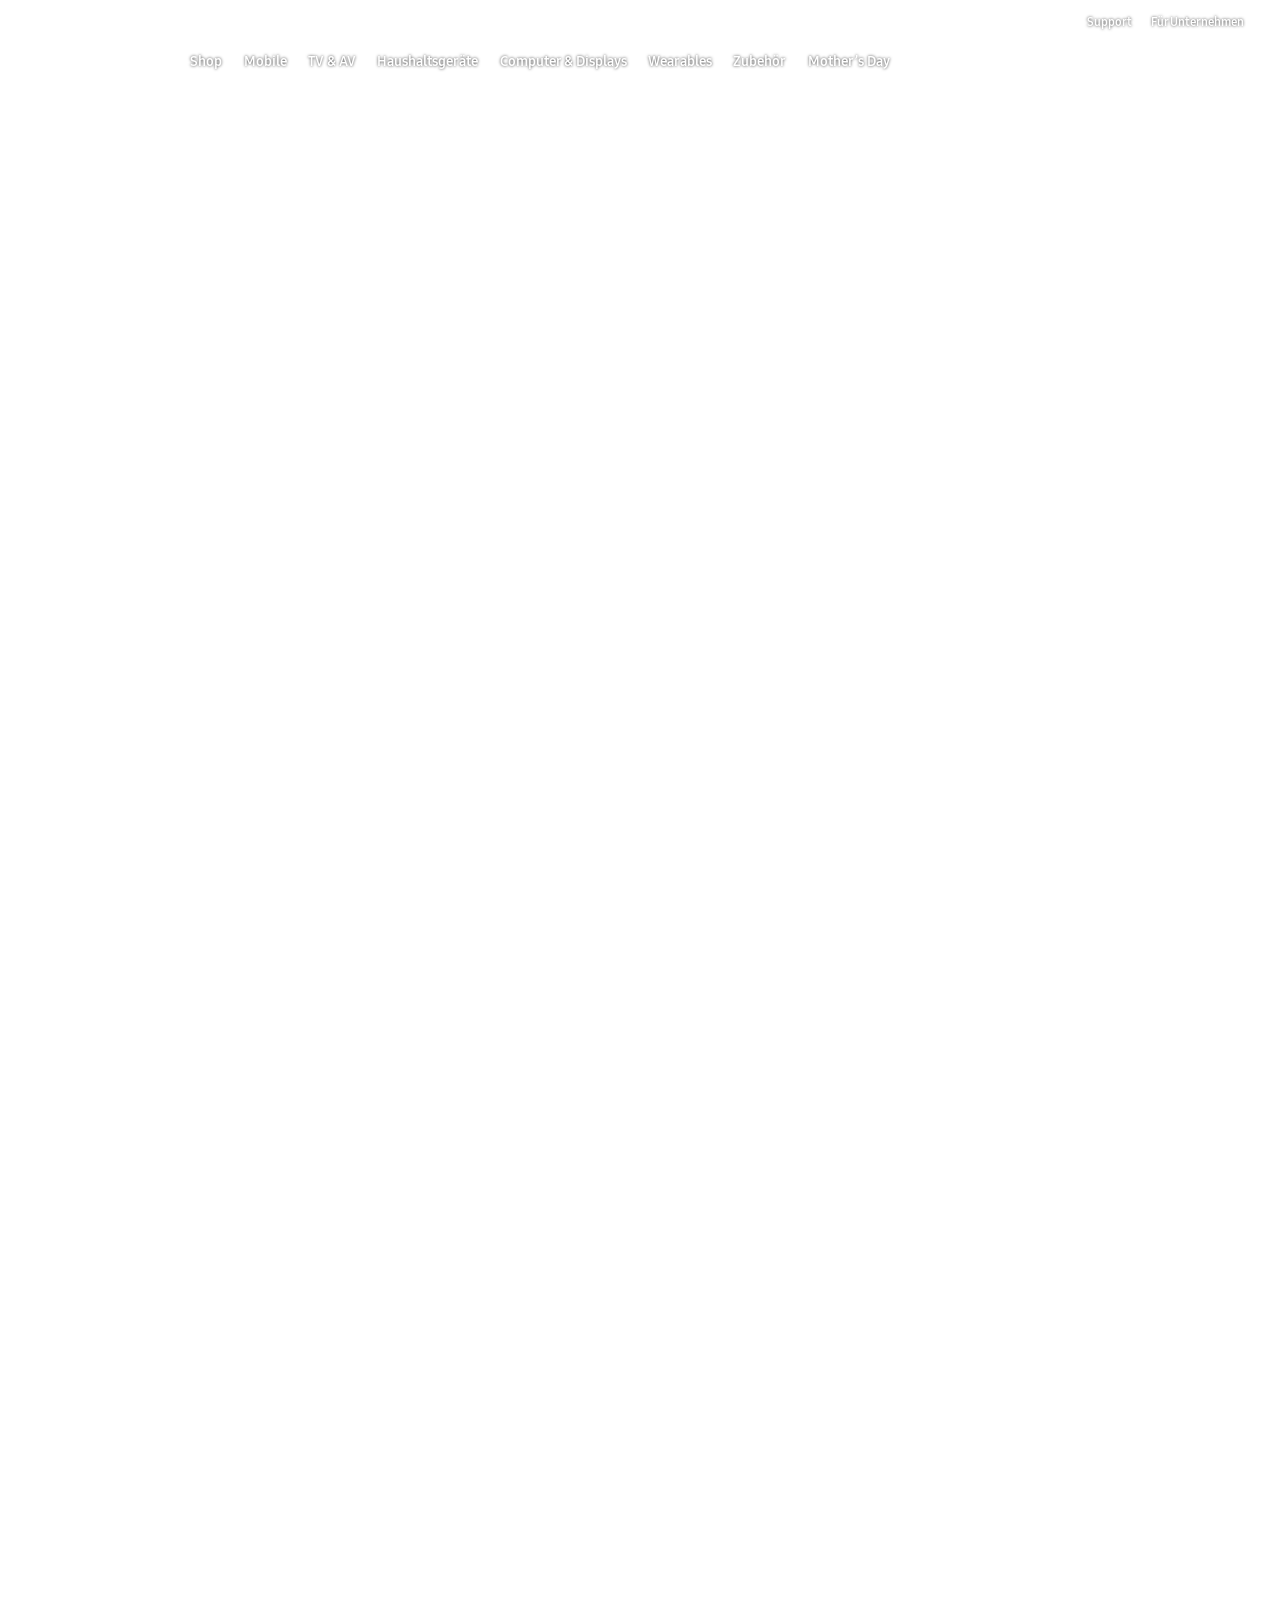
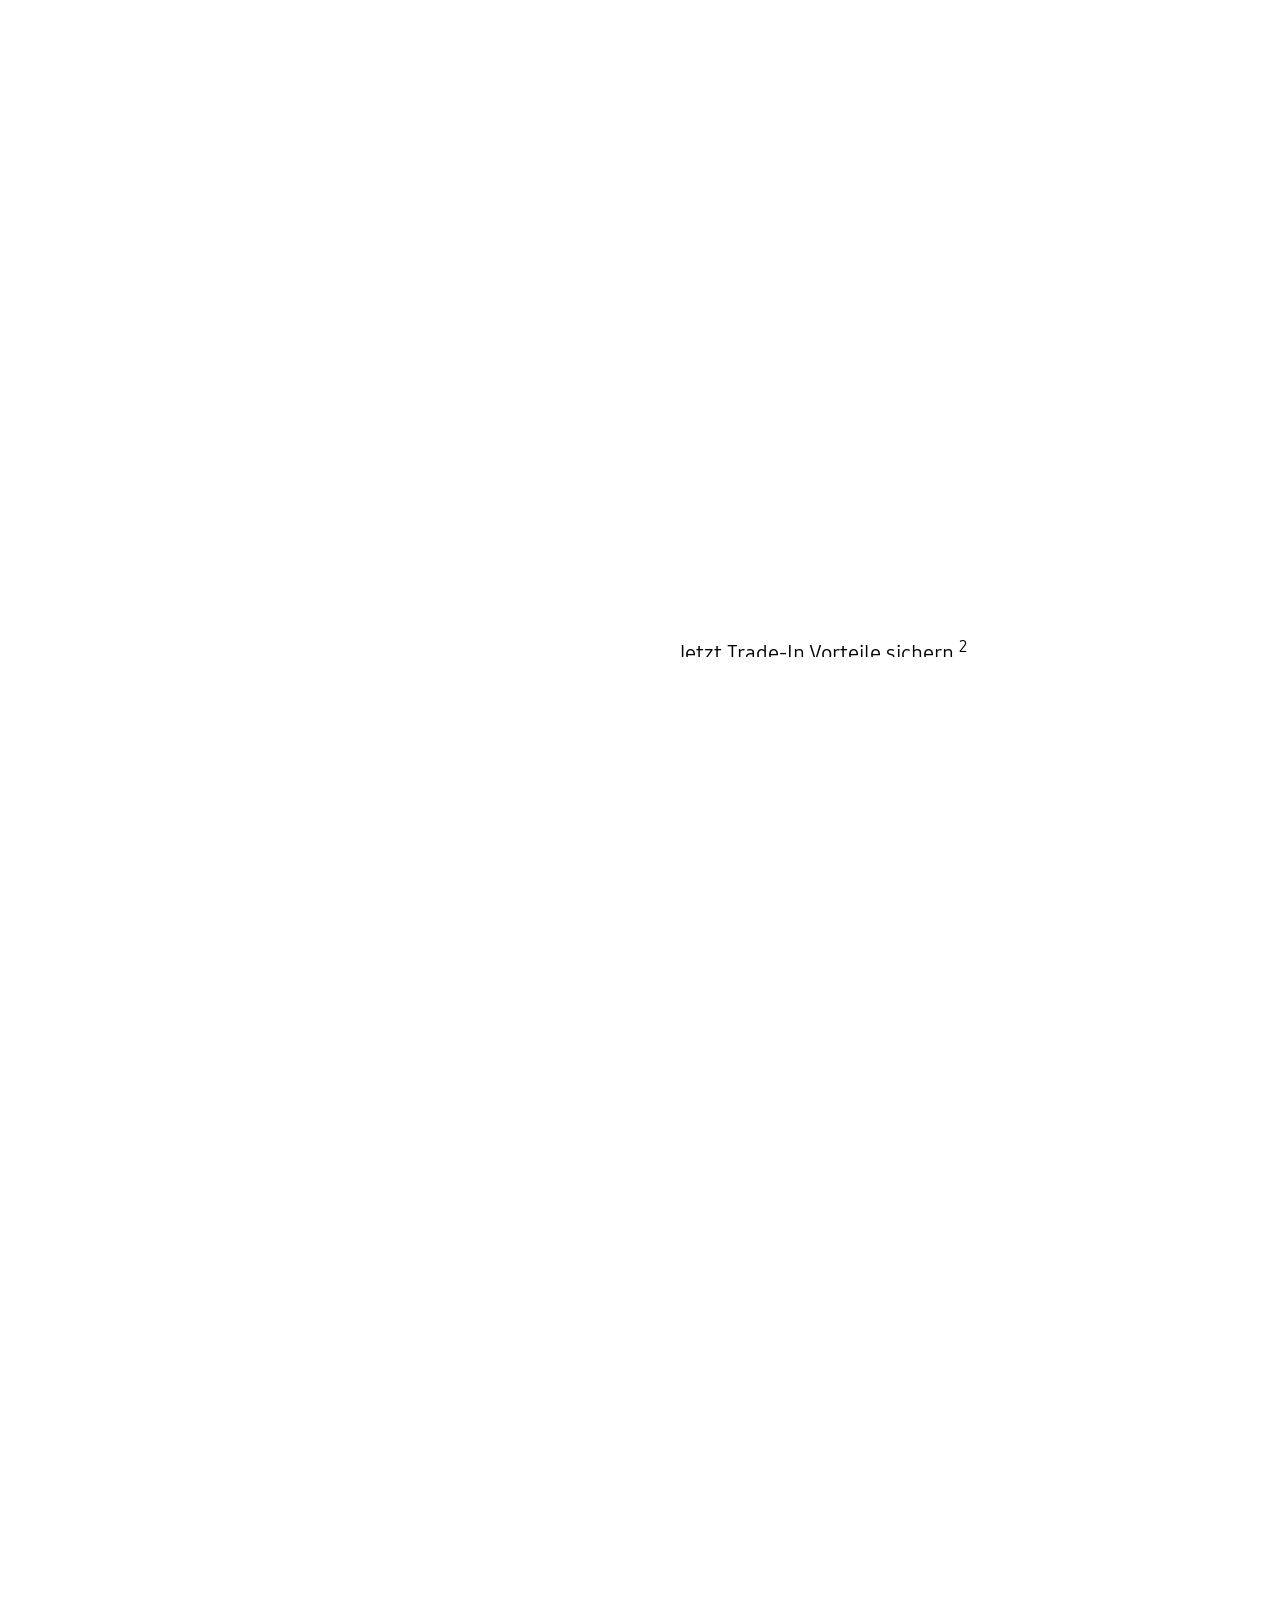
==== commit be6af80d: "Rename index-2.html to index.html" ====
--- a/index.html
+++ b/index.html
@@ -1,17 +1,101 @@
 <!DOCTYPE html><html lang="de-DE"><head>
-    <link rel="preconnect" href="https://images.samsung.com">
+    
+    <!-- PWA - manifest
+    <link rel="manifest" href="/etc.clientlibs/samsung/clientlibs/consumer/global/clientlib-common/resources/pwa/manifest/de.json">
+     -->
+    <!-- PWA - Browser Compatible
+    <script async src="/etc.clientlibs/samsung/clientlibs/consumer/global/clientlib-common/resources/pwa/js/pwacompat.js"></script>
+     -->
+    <!-- <meta name="theme-color" content="#0c4da2"> -->
+    <!-- Add to home screen for Safari on iOS -->
+    <!-- <meta name="apple-mobile-web-app-capable" content="yes">
+    <meta name="apple-mobile-web-app-status-bar-style" content="black">
+    <meta name="apple-mobile-web-app-title" content="Samsung Shop">
+    <link rel="apple-touch-icon" href="/etc.clientlibs/samsung/clientlibs/consumer/global/clientlib-common/resources/pwa/icon/pwa_icon_192x192.png"> -->
+    <!-- Add to home screen for Windows -->
+    <!-- <meta name="msapplication-TileImage" content="/etc.clientlibs/samsung/clientlibs/consumer/global/clientlib-common/resources/pwa/icon/pwa_icon_192x192.png">
+    <meta name="msapplication-TileColor" content="#000000"> -->
+    
+    
+    
+        <link rel="preconnect" href="https://images.samsung.com">
+    
+    
+    
+    
+    <!--  
+    일단 preload는 가이드에 언급된것이 
+
+        /etc.clientlibs/samsung/clientlibs/consumer/global/clientlib-base-ux2.min.js
+        /etc.clientlibs/samsung/clientlibs/consumer/global/clientlib-dependencies.min.js
+        두가지 입니다. 
+        
+        PF한정 추가 
+        https://www.samsung.com/etc.clientlibs/samsung/components/content/consumer/global/product/pd-g-product-finder-ux2/clientlibs/site.min.js
+        https://www.samsung.com/etc.clientlibs/samsung/clientlibs/consumer/global/clientlib-templates/page-pf-ux2/compact.min.js
+
+    -->
+    
+    <!-- 
+    
+    
+    
+
+     -->
+ 
+    
+    <!-- Load clientLibs required when initializing Authoring: head.html override required to be added! -->
+    
+    <!-- Load clientLibs required when initializing Authoring: head.html override required to be added! -->
+    
+
+    
+    
+    
+
 	<meta charset="utf-8">
     <meta http-equiv="X-UA-Compatible" content="IE=edge">
     <meta http-equiv="content-type" content="text/html; charset=UTF-8">
+	
 	<meta name="viewport" content="width=device-width, initial-scale=1">
-	<title>Samsung Deutschland | Smartphones | TVs | Haushaltsgeräte</title>
-	<meta name="title" content="Samsung Deutschland | Smartphones | TVs | Haushaltsgeräte">
+	<!-- SEO -->
+	
+	
+    
+	
+	
+		<title>Samsung Deutschland | Smartphones | TVs | Haushaltsgeräte</title>
+	
+	
+	
+		<meta name="title" content="Samsung Deutschland | Smartphones | TVs | Haushaltsgeräte">
+	
+	
 	<meta name="google-site-verification" content="YzOEI2BpgffaCC0ZI8zlnmC3I5IO_1fUR71rM_T6WXE">
+	<meta name="facebook-domain-verification">
+	
+
+    
 	<link rel="canonical" href="https://www.samsung.com/de/">
+	
+	
 	<meta name="keywords" content="Fernseher, Smartphones, Monitore, Haushaltsgeräte, Smart Things, Smartwatch, Tablets, Samsung, Kopfhörer, Soundbars">
 	<meta name="description" content="Entdecke die Welt von Samsung Deutschland. Finde die neuesten Smartphones, TVs, Haushaltsgeräte und profitiere von exklusiven Angeboten und dem lokalen Kundenservice.">
 	<meta name="date" content="2026-04-16">
 	<meta name="sitecode" content="de">
+	
+	
+	
+		
+			
+		
+		 
+		
+	
+	
+	
+	
+	
 	<meta name="twitter:card" content="Summary">
 	<meta name="twitter:site" content="@SamsungDE">
 	<meta name="twitter:creator" content="@SamsungDE">
@@ -19,6 +103,10 @@
 	<meta name="twitter:title" content="Smartphones | TVs | Haushaltsgeräte | Samsung Deutschland">
 	<meta name="twitter:description" content="Entdecke die Welt von Samsung Deutschland. Finde die neuesten Smartphones, TVs, Haushaltsgeräte und profitiere von exklusiven Angeboten und dem lokalen Kundenservice.">
 	<meta name="twitter:image" content="https://www.samsung.com/etc.clientlibs/samsung/clientlibs/consumer/global/clientlib-common/resources/images/logo-square-letter.png">
+
+	
+	
+
       <meta property="og:url" content="https://www.samsung.com/de/">
       <meta property="og:image" content="images/logo-square-letter.png">
       <meta property="og:type" content="website">
@@ -27,141 +115,908 @@
       <meta property="og:title" content="Smartphones | TVs | Haushaltsgeräte | Samsung Deutschland">
       <meta property="og:description" content="Entdecke die Welt von Samsung Deutschland. Finde die neuesten Smartphones, TVs, Haushaltsgeräte und profitiere von exklusiven Angeboten und dem lokalen Kundenservice.">
       <meta property="og:country-name" content="de">
+      
       <meta property="name" content="Samsung de">
       <meta property="image" content="https://www.samsung.com/etc.clientlibs/samsung/clientlibs/consumer/global/clientlib-common/resources/images/logo-square-letter.png">
       <meta property="url" content="https://www.samsung.com/de/">
       <meta property="description" content="Entdecke die Welt von Samsung Deutschland. Finde die neuesten Smartphones, TVs, Haushaltsgeräte und profitiere von exklusiven Angeboten und dem lokalen Kundenservice.">
       <meta property="keywords" content="Fernseher, Smartphones, Monitore, Haushaltsgeräte, Smart Things, Smartwatch, Tablets, Samsung, Kopfhörer, Soundbars">
+      
+      
 	<link rel="icon" type="image/png" href="images/Favicon.png" sizes="96x96">
 	<link rel="shortcut icon" href="images/Favicon.png">
 	<link rel="apple-touch-icon" href="images/app_ico.png" sizes="144x144">
+	
+	
+	
+	
+
+    
+    
+    
+    
+    <!-- css 위치 변경 1) fonts.css  2) local.css 3) clientlib 카테고리 (230317) -->
+    
+    
 <link rel="stylesheet" href="css/fonts.min.b044099f83e7f412097f7d677f78166c.css" type="text/css">
-<link type="text/css" rel="preload" href="css/clientlib-dependencies.min.1dd1d47f040029bab499de380db9b346.css" as="style" onload="this.onload=null;this.rel='stylesheet'">
-<link type="text/css" rel="preload" href="css/clientlib-base-ux25.min.e6a951def9419a5699483a55807d80c3.css" as="style" onload="this.onload=null;this.rel='stylesheet'">
-<link type="text/css" rel="preload" href="css/compact.min.6464e52d5824a3b3500e00538e5eaad5_1.css" as="style" onload="this.onload=null;this.rel='stylesheet'">
-<link type="text/css" rel="preload" href="css/compact.min.6464e52d5824a3b3500e00538e5eaad5.css" as="style" onload="this.onload=null;this.rel='stylesheet'">
-<link type="text/css" rel="preload" href="css/site.min.172f408f8929c1d8bc757ced1e7b72c0.css" as="style" onload="this.onload=null;this.rel='stylesheet'">
-<link type="text/css" rel="preload" href="css/site.min.d41d8cd98f00b204e9800998ecf8427e.css" as="style" onload="this.onload=null;this.rel='stylesheet'">
-<link type="text/css" rel="preload" href="css/site.min.e4937076924cda72e594926a375b62aa.css" as="style" onload="this.onload=null;this.rel='stylesheet'">
-<link type="text/css" rel="preload" href="css/site.min.80ca88cacd90bd8aa8da9ee8cd25be59.css" as="style" onload="this.onload=null;this.rel='stylesheet'">
-<link type="text/css" rel="preload" href="css/site.min.bb9fc7ffd36e0804118701044f0b9fb9.css" as="style" onload="this.onload=null;this.rel='stylesheet'">
-<link type="text/css" rel="preload" href="css/site.min.2f3f72667d6f73781369fcf3508bb4b3.css" as="style" onload="this.onload=null;this.rel='stylesheet'">
-<link type="text/css" rel="preload" href="css/site.min.e3b5808df4236015b90cd59d0dbe152f.css" as="style" onload="this.onload=null;this.rel='stylesheet'">
-<link type="text/css" rel="preload" href="css/site.min.ae85240e2285ff65e974c0b136a75d59.css" as="style" onload="this.onload=null;this.rel='stylesheet'">
-
+
+
+
+
+    
+
+    <!-- Local CSS 등록 -->
+    <!-- 파일의 내용이 있는 경우만 호출되도록 수정 (240528) -->
+    
+    
+
+    
+    
+        
+        
+            
+            
+                
+    
+<link type="text/css" rel="preload" href="css/clientlib-dependencies.min.1dd1d47f040029bab499de380db9b346.css" as="style" onload="this.onload=null;this.rel='stylesheet'"><link type="text/css" rel="preload" href="css/clientlib-base-ux25.min.e6a951def9419a5699483a55807d80c3.css" as="style" onload="this.onload=null;this.rel='stylesheet'">
+
+
+            
+            
+        
+    
+
+    
+    
+
+    
+    
+    
+
+<link rel="preload" as="image" href="https://images.samsung.com/is/image/samsung/assets/de/s2602/home/HOME_Hero-KV_Galaxy-S26-Ultra_Preview_MO_720x1248.jpg?imwidth=360" media="(max-width:767px)">
+<link rel="preload" as="image" href="https://images.samsung.com/is/image/samsung/assets/de/s2602/home/HOME_Hero-KV_Galaxy-S26-Ultra_Preview_PC_1920x1080_LTR.jpg?imwidth=1366" media="(min-width:768px)">
+
+
+	
+	
+		
+    
+<link type="text/css" rel="preload" href="css/compact.min.6464e52d5824a3b3500e00538e5eaad5_1.css" as="style" onload="this.onload=null;this.rel='stylesheet'"><link type="text/css" rel="preload" href="css/compact.min.6464e52d5824a3b3500e00538e5eaad5.css" as="style" onload="this.onload=null;this.rel='stylesheet'">
+
+
+	
+
+
+
+
+	</head><body><iframe src="javascript:void(0)" title="" role="presentation" style="width: 0px; height: 0px; border: 0px; display: none;"></iframe><script type="application/ld+json">
+		{    
+		  "@context": "https://schema.org",
+		  "@type": "WebSite",
+		  "name": "Samsung",
+		  "alternateName": "samsung.com",
+		  "url": "https://www.samsung.com/"
+		}
+	</script>
+
+
+    
+    
+        <link type="text/css" rel="preload" href="css/site.min.172f408f8929c1d8bc757ced1e7b72c0.css" as="style" onload="this.onload=null;this.rel='stylesheet'">
+    
+        <link type="text/css" rel="preload" href="css/site.min.d41d8cd98f00b204e9800998ecf8427e.css" as="style" onload="this.onload=null;this.rel='stylesheet'">
+    
+        <link type="text/css" rel="preload" href="css/site.min.e4937076924cda72e594926a375b62aa.css" as="style" onload="this.onload=null;this.rel='stylesheet'">
+    
+        <link type="text/css" rel="preload" href="css/site.min.80ca88cacd90bd8aa8da9ee8cd25be59.css" as="style" onload="this.onload=null;this.rel='stylesheet'">
+    
+        <link type="text/css" rel="preload" href="css/site.min.bb9fc7ffd36e0804118701044f0b9fb9.css" as="style" onload="this.onload=null;this.rel='stylesheet'">
+    
+        <link type="text/css" rel="preload" href="css/site.min.2f3f72667d6f73781369fcf3508bb4b3.css" as="style" onload="this.onload=null;this.rel='stylesheet'">
+    
+        <link type="text/css" rel="preload" href="css/site.min.e3b5808df4236015b90cd59d0dbe152f.css" as="style" onload="this.onload=null;this.rel='stylesheet'">
+    
+        <link type="text/css" rel="preload" href="css/site.min.ae85240e2285ff65e974c0b136a75d59.css" as="style" onload="this.onload=null;this.rel='stylesheet'">
+    
+    
+    
+    
 <script type="text/javascript">
 var winhref = window.location.href.replace("/content/samsung","").replace(".html","/");
-if ( winhref.indexOf("?") > 0) { winhref = winhref.substring(0, winhref.indexOf("?")); }
+if ( winhref.indexOf("?") > 0) {
+	winhref = winhref.substring(0, winhref.indexOf("?"));
+}
+
 var siteCode = winhref.split("/")[3];
-if(winhref.indexOf("samsung.com.cn") > 0) { siteCode = "cn"; }
+//cn인 경우는 경로에서 siteCode를 추출할 수 없으므로 다른 방법으로 접근
+if(winhref.indexOf("samsung.com.cn") > 0) {
+	siteCode = "cn";
+}
+
+//depth Info.
 var depth = winhref.split("/").length;
 var depth_last = winhref.split("/")[depth-1];
-if(depth_last =="" || depth_last.charAt(0)=="?"){ depth -= 1; }
-var pageName = "";
-var depth_2 = ""; var depth_3 = ""; var depth_4 = ""; var depth_5 = "";
+if(depth_last =="" || depth_last.charAt(0)=="?"){
+	depth -= 1;
+}
+
+//set pathIndicator(not product page)
+var pageName = "";    
+var depth_2 = "";
+var depth_3 = "";
+var depth_4 = "";
+var depth_5 = "";
+
 var digitalData = {
-    "page" : { "pageInfo" : { "siteCode":"de","pageName":pageName,"pageID":"L2NvbnRlbnQvc2Ftc3VuZy9kZQ==","pageTrack":"home","originPlaform":"web" }, "pathIndicator":{"depth_2":depth_2,"depth_3":depth_3,"depth_4":depth_4,"depth_5":depth_5} },
-    "user": {"userDeviceList":[]},
-    "product":{"category":"","model_code":"","model_name":"","model_price":"","list_price":"","displayName":"","pvi_type_code":"","pvi_type_name":"","pvi_subtype_code":"","pvi_subtype_name":"","pd_type":"","content_id":"","products":"","prodView":""}
-};
+	"page" : {
+			"pageInfo" : {
+					"siteCode"    : "de",
+					"pageName"    : pageName,
+					"pageID"      : "L2NvbnRlbnQvc2Ftc3VuZy9kZQ==",
+					"pageTrack"   : "home",
+					"originPlaform" : "web"
+			},
+			"pathIndicator" : {
+					"depth_2" : depth_2,
+					"depth_3" : depth_3,
+					"depth_4" : depth_4,
+					"depth_5" : depth_5
+			}
+	},
+	"user": {
+			"userDeviceList": [
+			]
+	},
+	"product" : {
+			"category" : "", 
+			"model_code" : "", // PD class정보 이용하여 설정
+			"model_name" : "", // PD page(server-side)
+			"model_price" : "", // PD page(server-side)
+			"list_price" : "", // PD page(server-side)
+			"displayName" : "", // PD class정보 이용하여 설정
+			"pvi_type_code" : "", //PD page(server-side)
+			"pvi_type_name" : "", //PD page(server-side)
+			"pvi_subtype_code" : "", //PD page(server-side)
+			"pvi_subtype_name" : "",//PD page(server-side)
+			"pd_type" : "", //PD type
+            "content_id" : "",
+            "products" : "",
+            "prodView" : ""
+	}
+}
 </script>
 <script type="text/javascript">
+    //lastModified parameter 관련 파일 정보
     var __fileData__ = __fileData__ || {};
     __fileData__ = {"svg-sprite.svg":"20260203140007","svg-sprite-retention.svg":"20251028142955"};
-    if(window.__fileData__ == null){ window.__fileData__ = __fileData__; }
+    if(window.__fileData__ == null){
+        window.__fileData__ = __fileData__;
+    }
 </script>
-<script type="text/javascript">digitalData.page.pageInfo.pageTrack = "home";</script>
-<script src="js/launch-fb5bf1320c5f.min.js" async=""></script>
-<script>
-let isWebView = false;
-let isPlatformReady = false;
-class ShopAppUtil {
-    constructor(params) {
-        this.params = params;
-        let siteCode = "de";
-        let appCookie = document.cookie.match(`(^|;) ?WebView=([^;]*)(;|$)`);
-        if(appCookie != null && appCookie[2] === "Y"){ isWebView = true; }
-        else if(siteCode !== "fr" && siteCode !== "in"){ isWebView = !!window.flutter_inappwebview; }
-        if(isWebView){
-            window.addEventListener("flutterInAppWebViewPlatformReady", (event) => {
-                isPlatformReady = true;
-                params.readyCallback();
-            });
-        }
-    }
-    callHandler=(methodName,...params)=>{if(isPlatformReady){return window.flutter_inappwebview.callHandler(methodName,...params)}else{return Promise.reject("Calling methodName: "+methodName+", but webview not identified")}}
-    logger=(info,value)=>{this.params.logger&&console.log(" "+info+" "+value+" ")}
-    isWebView=()=>{this.logger('Returning isWebView: ',isWebView);return isWebView;}
-    isPlatformReady=()=>{this.logger('Returning isPlatformReady: ',isPlatformReady);return isPlatformReady;}
-    openExternalBrowser=(url)=>new Promise((resolve,reject)=>{if(typeof url==="string"){url=url.trim();}this.callHandler('openExternalBrowser',url).then(result=>{resolve(JSON.stringify(result))}).catch(err=>{reject(err)})})
-}
-function logEvent(name,params){if(!name){return;}if(window.AnalyticsWebInterface){window.AnalyticsWebInterface.logEvent(name,JSON.stringify(params));}else if(window.webkit&&window.webkit.messageHandlers&&window.webkit.messageHandlers.firebase){var message={command:'logEvent',name:name,parameters:params};window.webkit.messageHandlers.firebase.postMessage(message);}else{console.log("No native APIs found.");}}
-function setUserProperty(name,value){if(!name||!value){return;}if(window.AnalyticsWebInterface){window.AnalyticsWebInterface.setUserProperty(name,value);}else if(window.webkit&&window.webkit.messageHandlers&&window.webkit.messageHandlers.firebase){var message={command:'setUserProperty',name:name,value:value};window.webkit.messageHandlers.firebase.postMessage(message);}else{console.log("No native APIs found.");}}
+
+    
+    
+       
+    
+    
+<script type="text/javascript">
+	digitalData.page.pageInfo.pageTrack = "home";
 </script>
-<script>
-const hideHeaderFooterByWindowFlutterInappwebview=()=>{if(document.querySelector(".gnb")!=null&&document.querySelector(".gnb").style!=null){document.querySelector(".gnb").style.display='none';}if(document.querySelector(".nv00-gnb")!=null&&document.querySelector(".nv00-gnb").style!=null){document.querySelector(".nv00-gnb").style.display='none';}if(document.querySelector(".nv00-gnb-v3")!=null&&document.querySelector(".nv00-gnb-v3").style!=null){document.querySelector(".nv00-gnb-v3").style.display='none';}if(document.querySelector(".nv00-gnb-v4")!=null&&document.querySelector(".nv00-gnb-v4").style!=null){document.querySelector(".nv00-gnb-v4").style.display='none';}};
-let timerId=setInterval(()=>{if(isWebView){hideHeaderFooterByWindowFlutterInappwebview();}},10);
-setTimeout(()=>{clearInterval(timerId);},20000);
-const setSessionStorage=()=>{const isInAppWebViewSessionStorage=sessionStorage.getItem("isInAppWebViewSessionStorage");if(!isInAppWebViewSessionStorage){sessionStorage.setItem("isInAppWebViewSessionStorage","true");}};
-let shopAppUtilInstance=new ShopAppUtil({logger:true,readyCallback:setSessionStorage});
-document.addEventListener("DOMContentLoaded",function(){if(shopAppUtilInstance.isWebView()&&typeof $!=="undefined"){$(document).off("click",'a[target*="_blank"]');$(document).on("click",'a[target*="_blank"]',function(e){let href=$(this).attr("href");if(!!href&&href.indexOf("javascript")===-1&&href!=="#"){if(href.startsWith("/"+"de"+"/")){href=window.location.origin+href;}if(href.indexOf("http:")===-1&&href.indexOf("https:")===-1){href="https://"+href;}if(href.indexOf("www.samsung.com")===-1){e.preventDefault();shopAppUtilInstance.openExternalBrowser(href);}}});}});
-function hideModalEmipopup(){console.log("[from finance-popup.js] call hideModalEmipopup()!! ");$('#wrap > div.finance-popup > div > div > div > button').click();}
-function login_completed(login_result,identifier){if("true"===login_result){if("nv-g-mini-cart.checkout"===identifier){location.href=window.sg.minicart.checkoutUrl;}}}
-function login_completed_reload(login_result,identifier){if(login_result==="true"){location.reload();}}
-</script>
-<script>
-const searchParams=new URLSearchParams(location.search);
-let appViewParam=searchParams.get('appView');
-let sourceParam=searchParams.get('source');
-if(appViewParam=="SM"||appViewParam=="ST"||appViewParam=="SA"){window.sessionStorage.setItem("appView",appViewParam);window.sessionStorage.setItem("source",sourceParam);}
-</script>
+
+
+    <!-- Excluding tagging-related scripts in Author mode -->
+    
+        
+        
+
+
+
+
+
+	
+
+
+	<!-- End Adobe Target Flicker handling -->
+		
+	<!-- Launch Header Embed Code -->
+	<script src="js/launch-fb5bf1320c5f.min.js" async=""></script>
+	<!-- End Launch Header Embed Code -->
+
+	
+	
+	
+	
+
+	<!-- ugcGallary -->
+	
+	
+		
+	
+	<!-- true -->
+	
+		
+			<!-- script type="text/javascript" src="https://in2.ecom-qa.samsung.com/in/web/dist/shopAppUtil.js"></script>  -->
+			<!--  script type="text/javascript" src="/etc.clientlibs/samsung/clientlibs/consumer/global/clientlib-common/resources/js/shopAppUtil.js"></script>  -->
+		<script>
+			let isWebView = false;
+			let isPlatformReady = false;
+			class ShopAppUtil {
+				constructor(params) {
+					this.params = params;
+					// let startT = new Date().valueOf();
+					// console.log("★ startTime:", startT);
+					// if(!!window.flutter_inappwebview){
+					let siteCode = "de";
+					let appCookie = document.cookie.match(`(^|;) ?WebView=([^;]*)(;|$)`);
+					if(appCookie != null && appCookie[2] === "Y"){
+						isWebView = true;
+					}else if(siteCode !== "fr" && siteCode !== "in"){
+						isWebView = !!window.flutter_inappwebview;
+					}
+					// }
+
+					if(isWebView){
+						window.addEventListener("flutterInAppWebViewPlatformReady", (event) => {
+							// let responseT = new Date().valueOf();
+							// console.log("★ responseTime:", responseT);
+							// console.log("★ responseTime-startTime:", responseT - startT);
+							// console.log("flutterInAppWebViewPlatformReady, web view:", isWebView);
+							isPlatformReady = true;
+							params.readyCallback();
+						});
+					}
+				}
+				callHandler = (methodName, ...params) => {
+					if (isPlatformReady) {
+					return window.flutter_inappwebview.callHandler(methodName, ...params)
+					} else {
+					return Promise.reject("Calling methodName: "+methodName+", but webview not identified")
+					}
+				}
+				logger = (info, value) => {
+					this.params.logger && console.log(" "+info+" "+value+" ")
+				}
+				isWebView = () => {
+					this.logger('Returning isWebView: ', isWebView);
+					return isWebView;
+				}
+				isPlatformReady = () => {
+					this.logger('Returning isPlatformReady: ', isPlatformReady);
+					return isPlatformReady;
+				}
+				getAppVersionCode = () => new Promise((resolve, reject) => {
+					this.callHandler('getAppVersionCode')
+					.then(result => {
+						this.logger("App version", result)
+						resolve(result)
+					})
+					.catch(err => {
+						this.logger("Error in App version", err)
+						reject(err)
+					})
+				})
+				triggerAnalytics = (data) => new Promise((resolve, reject) => {
+					this.callHandler('OnAnalyticsEvent', data)
+					.then(result => {
+						this.logger("OnAnalyticsEvent Success", result)
+						resolve(JSON.stringify(result))
+					})
+					.catch(err => {
+						this.logger("Error in OnAnalyticsEvent", err)
+						reject(err)
+					})
+				})
+				openExternalBrowser = (url) => new Promise((resolve, reject) => {
+					if (typeof url === "string") {
+						url = url.trim();
+					}
+					this.callHandler('openExternalBrowser', url)
+					.then(result => {
+						this.logger("openExternalBrowser Success", result)
+						resolve(JSON.stringify(result))
+					})
+					.catch(err => {
+						this.logger("Error in openExternalBrowser", err)
+						reject(err)
+					})
+				})
+				setupCloseForBack = (exit, confirm, hide, backCallback) => {
+					this.callHandler('configureBackV2', exit, confirm, hide, backCallback)
+					.then(function (result) {
+						console.log(JSON.stringify(result));
+					})
+					.catch(function (err) {
+						console.log("Error in configureBackV2", err)
+					})
+				}
+				setupNormalBack = () => {
+					this.callHandler('configureBackV2', false, false, false, '')
+					.then(function (result) {
+						console.log(JSON.stringify(result));
+					})
+					.catch(function (err) {
+						console.log("Error in configureBackV2", err)
+					})
+				}
+				getUserDetails = () => new Promise((resolve, reject) => {
+					this.callHandler('getUserDetails', 'window.setUserDetails')
+					.then(result => {
+						this.logger("User Details", result)
+						resolve(result)
+					})
+					.catch(err => {
+						this.logger("Error in getUserDetails", err)
+						reject(err)
+					})
+				})
+				updateCartCount = (cartCount) => new Promise((resolve, reject) => {
+					this.callHandler('updateCartCount', cartCount)
+					.then(result => {
+						this.logger("updated Cart Count", result)
+						resolve(result)
+					})
+					.catch(err => {
+						this.logger("Error in updateCartCount", err)
+						reject(err)
+					})
+				})
+				getToken = () => new Promise((resolve, reject) => {
+					this.callHandler('getToken', false)
+					.then(result => {
+						this.logger("GetToken Success", result)
+						resolve(result)
+					})
+					.catch(err => {
+						this.logger("Error in getToken", err)
+						reject(err)
+					})
+				})
+				displayInAppReview = () => new Promise((resolve, reject) => {
+					this.callHandler('displayInAppReview')
+					.then(result => {
+						this.logger("displayInAppReview success")
+						resolve(result)
+					})
+					.catch(err => {
+						this.logger("displayInAppReview failed")
+						reject(err)
+					})
+				})
+			}
+			// [START log_event]
+			function logEvent(name, params) {
+				if (!name) {
+					return;
+				}
+
+				if (window.AnalyticsWebInterface) {
+					// Call Android interface
+					window.AnalyticsWebInterface.logEvent(name, JSON.stringify(params));
+				} else if (window.webkit
+					&& window.webkit.messageHandlers
+					&& window.webkit.messageHandlers.firebase) {
+					// Call iOS interface
+					var message = {
+						command: 'logEvent',
+						name: name,
+						parameters: params
+					};
+					window.webkit.messageHandlers.firebase.postMessage(message);
+				} else {
+					// No Android or iOS interface found
+					console.log("No native APIs found.");
+				}
+			}
+			// [END log_event]
+
+			// [START set_user_property]
+			function setUserProperty(name, value) {
+				if (!name || !value) {
+					return;
+				}
+
+				if (window.AnalyticsWebInterface) {
+					// Call Android interface
+					window.AnalyticsWebInterface.setUserProperty(name, value);
+				} else if (window.webkit
+					&& window.webkit.messageHandlers
+					&& window.webkit.messageHandlers.firebase) {
+					// Call iOS interface
+					var message = {
+						command: 'setUserProperty',
+						name: name,
+						value: value
+					};
+					window.webkit.messageHandlers.firebase.postMessage(message);
+				} else {
+					// No Android or iOS interface found
+					console.log("No native APIs found.");
+				}
+			}
+			// [END set_user_property]
+
+			/*
+			document.getElementById("event1").addEventListener("click", function() {
+			    console.log("event1");
+			    logEvent("event1", { foo: "bar", baz: 123 });
+			});
+
+			document.getElementById("event2").addEventListener("click", function() {
+			  console.log("event2");
+			    logEvent("event2", { size: 123.456 });
+			});
+
+			document.getElementById("userprop").addEventListener("click", function() {
+			    console.log("userprop");
+			    setUserProperty("userprop", "custom_value");
+			});
+			*/
+
+		</script>
+		<script>
+			const hideHeaderFooterByWindowFlutterInappwebview = () => {
+				//$('.gnb').hide();
+				if(document.querySelector(".gnb") != null && document.querySelector(".gnb").style != null) {
+					document.querySelector(".gnb").style.display='none';
+				}
+				if(document.querySelector(".nv00-gnb") != null && document.querySelector(".nv00-gnb").style != null) {
+					document.querySelector(".nv00-gnb").style.display='none';
+				}
+				if(document.querySelector(".nv00-gnb-v3") != null && document.querySelector(".nv00-gnb-v3").style != null) {
+					document.querySelector(".nv00-gnb-v3").style.display='none';
+				}
+				if(document.querySelector(".nv00-gnb-v4") != null && document.querySelector(".nv00-gnb-v4").style != null) {
+					document.querySelector(".nv00-gnb-v4").style.display='none';
+				}
+				if(document.querySelector(".nv07-explore-floating-navigation") != null) {
+					let nv07 = document.querySelector(".nv07-explore-floating-navigation");
+					nv07.parentElement.removeChild(nv07);
+				}
+				//CRHQ-9185 [B2C] shop app - DB 전환 건 - 쿠키 체크 및 미노출 처리      - 보완로직 
+				if(document.querySelector(".cod05-app-banner") != null && document.querySelector(".cod05-app-banner").style != null) {
+					document.querySelector(".cod05-app-banner").style.display='none';
+				} 
+				if(document.querySelector(".breadcrumb") != null && document.querySelector(".breadcrumb").style != null) {
+					document.querySelector(".breadcrumb").style.display='none';
+				}
+				if(document.querySelector(".nvd02-breadcrumb") != null && document.querySelector(".nvd02-breadcrumb").style != null) {
+					document.querySelector(".nvd02-breadcrumb").style.display='none';
+				}
+				if(document.querySelector(".nv17-breadcrumb") != null && document.querySelector(".nv17-breadcrumb").style != null) {
+					document.querySelector(".nv17-breadcrumb").style.display='none';
+				}
+				if(document.querySelector(".epp-breadcrumb") != null && document.querySelector(".epp-breadcrumb").style != null) {
+					document.querySelector(".epp-breadcrumb").style.display='none';
+				}
+				if(document.querySelector(".footer-column") != null && document.querySelector(".footer-column").style != null) {
+					document.querySelector(".footer-column").style.display='none';
+				}
+				if(("es" === "de" || "de" === "de") && document.querySelector(".footer-bottom") != null && document.querySelector(".footer-bottom").style != null) {
+					document.querySelector(".footer-bottom").style.display='none';
+				}
+				if(document.querySelector(".footer-language") != null && document.querySelector(".footer-language").style != null) {
+					document.querySelector(".footer-language").style.display='none';
+				}
+				if(document.querySelector(".footer-language__anchor") != null && document.querySelector(".footer-language__anchor").style != null) {
+					document.querySelector(".footer-language__anchor").style.display='none';
+				}
+				if(document.querySelector(".footer-language-wrap") != null && document.querySelector(".footer-language-wrap").style != null) {
+					document.querySelector(".footer-language-wrap").style.display='none';
+				}
+				if(document.querySelector(".footer-sns") != null && document.querySelector(".footer-sns").style != null) {
+					document.querySelector(".footer-sns").style.display='none';
+				}
+				if(document.querySelector(".footer-terms") != null && document.querySelector(".footer-terms").style != null) {
+					document.querySelector(".footer-terms").style.display='none';
+				}
+				if(document.querySelector("#teconsent") != null && document.querySelector("#teconsent").style != null) {
+					document.querySelector("#teconsent").style.display='none';
+				}
+				if(document.querySelector("#QSIFeedbackButton-btn") != null && document.querySelector("#QSIFeedbackButton-btn").style != null) {
+					document.querySelector("#QSIFeedbackButton-btn").style.display='none';
+				}
+				if (window.location.href.indexOf("/mypage/myproducts/") > -1 || window.location.href.indexOf("/mypage/myrepair/") > -1 || window.location.href.indexOf("/mypage/rewards/") > -1
+						|| window.location.href.indexOf("/mypage/myreferrals/") > -1 || window.location.href.indexOf("/mypage/credits/") > -1 || window.location.href.indexOf("/mypage/mysmartthings/") > -1) {
+					if(document.querySelector(".explore-lnb-navigation") != null && document.querySelector(".explore-lnb-navigation").style != null) {
+						document.querySelector(".explore-lnb-navigation").style.display='none';
+					}
+					if(document.querySelector(".nv-g-lnb") != null && document.querySelector(".nv-g-lnb").style != null) {
+						document.querySelector(".nv-g-lnb").style.display='none';
+					}
+					if(document.querySelector(".pd-g-floating-nav") != null && document.querySelector(".pd-g-floating-nav").style != null) {
+						document.querySelector(".pd-g-floating-nav").style.display='none';
+					}
+					document.querySelectorAll("#content a[target='_blank']").forEach(function(item){
+						item.removeAttribute('target');
+					});
+				}
+				if("page-standard-pd" === "page-home-v2" || "page-buying-pd" === "page-home-v2" || "page-feature-pd" === "page-home-v2") {
+					if(document.querySelector(".pd-header-navigation__menu-epromoter-cta") != null && document.querySelector(".pd-header-navigation__menu-epromoter-cta").style != null) {
+						document.querySelector(".pd-header-navigation__menu-epromoter-cta").style.display='none';
+					}
+					if(document.querySelector(".product-detail-kv__cta-epromotor") != null && document.querySelector(".product-detail-kv__cta-epromotor").style != null) {
+						document.querySelector(".product-detail-kv__cta-epromotor").style.display='none';
+					}
+				}else if("page-bc-pd" === "page-home-v2"){
+					document.querySelectorAll("#content .s-message-link").forEach(function(item){
+						item.style.display = "none";
+					});
+				}
+				if(document.querySelector(".cookie-bar__app-banner") != null && document.querySelector(".cookie-bar__app-banner").style != null) {
+					document.querySelector(".cookie-bar__app-banner").style.display='none';
+				}
+				if(document.querySelector(".cookie-bar") != null && document.querySelector(".cookie-bar").style != null) {
+					document.querySelector(".cookie-bar").style.display='none';
+				}
+				if(document.querySelector(".cod05-app-banner") != null && document.querySelector(".cod05-app-banner").style != null) {
+					document.querySelector(".cod05-app-banner").style.display='none';
+				}
+				//[EPP] Partner Bar 미노출 처리 (nl제외)
+				if(document.querySelector(".partner-bar-wrap") != null && document.querySelector(".partner-bar-wrap").style != null && "nl" != "de") {
+					document.querySelector(".partner-bar-wrap").style.display='none';
+				}
+				if("us" === "de" && document.querySelector(".footer-local-logo") != null && document.querySelector(".footer-local-logo").style != null) {
+					document.querySelector(".footer-local-logo").style.display='none';
+				}
+				if(window.sg && window.sg.common && window.sg.common.utils){
+					window.sg.common.utils.visibleScroll();
+				}
+			}
+
+			let timerId = setInterval(() => {
+				if(isWebView){
+					hideHeaderFooterByWindowFlutterInappwebview();
+				}
+				if(window.location.href.indexOf("samsung.com.cn") > -1){ //cn국가인 경우
+					//추가된 userAgent 판단 로직
+					var ua = navigator.userAgent;
+					var ualower = ua.toLowerCase();
+					if(/micromessenger/.test(ualower)){ //userAgent include 'micromessenger'
+						if(/miniprogram/i.test(ualower)){ // 위챗 미니앱
+							//return 'wxApp';
+							hideHeaderFooterByWindowFlutterInappwebview();
+						}
+					}else if(/aliapp/i.test(ualower) && /miniprogram/i.test(ualower)){//userAgent include 'aliapp', 'miniprogram'
+						//return 'aliApp';// 알리 미니앱
+						hideHeaderFooterByWindowFlutterInappwebview();
+					}
+				}
+			}, 10);
+			setTimeout(() => {
+				clearInterval(timerId);
+			}, 20000);
+
+			const setSessionStorage = () => {
+				const isInAppWebViewSessionStorage = sessionStorage.getItem("isInAppWebViewSessionStorage");
+				if(!isInAppWebViewSessionStorage){
+					// readyCallback에서 세팅 (기존에 없는 경우만 세팅)
+					sessionStorage.setItem("isInAppWebViewSessionStorage", "true");
+				}
+			}
+
+			//new ShopAppUtil
+			let shopAppUtilInstance = new ShopAppUtil({
+				logger: true,
+				readyCallback: setSessionStorage
+			});
+
+			document.addEventListener("DOMContentLoaded", function () {
+				if(shopAppUtilInstance.isWebView() && typeof $ !== "undefined"){
+					$(document).off("click", 'a[target*="_blank"]');
+					$(document).on("click", 'a[target*="_blank"]', function (e) {
+						let href = $(this).attr("href");
+						if (!!href && href.indexOf("javascript") === -1 && href !== "#") {
+							if (href.startsWith("/" + "de" + "/")) {
+								href = window.location.origin + href;
+							}
+							if (href.indexOf("http:") === -1 && href.indexOf("https:") === -1) {
+								href = "https://" + href;
+							}
+							if(href.indexOf("www.samsung.com") === -1 || href.indexOf("/hu/article/") > -1 || window.location.href.indexOf("/mypage/rewards") > -1 || window.location.href.indexOf("/" + siteCode + "/rewards") > -1){
+								e.preventDefault();
+								shopAppUtilInstance.openExternalBrowser(href);
+							}
+						}
+					});
+				}
+			});
+
+			//EMI 팝업에서 호출 확인 용 
+			function hideModalEmipopup() {
+					console.log("[from finance-popup.js] call hideModalEmipopup()!! ");
+					$('#wrap > div.finance-popup > div > div > div > button').click();
+			}
+			
+			function hideModalEmipopupConsole() {
+				console.log("dummy [from finance-popup.js] call hideModalEmipopup()!! ");
+					
+			}
+		
+			// App Login callback function
+			function login_completed (login_result, identifier) {
+				if("true" === login_result) {
+					if("nv-g-mini-cart.checkout" === identifier) {
+						location.href = window.sg.minicart.checkoutUrl;
+					}
+				}
+			}
+			
+			// [CRHQ-1787],[SRD-15288] [AEM][SCIC] SHOP APP 로그인 연계 코드 추가
+			function login_completed_reload(login_result, identifier) {
+				if(login_result === "true") {
+					location.reload();
+				}
+			}
+		</script>
+		<script>
+			const searchParams = new URLSearchParams(location.search);
+			let appViewParam = searchParams.get('appView');
+			let sourceParam = searchParams.get('source');
+			if(appViewParam == "SM" || appViewParam == "ST" || appViewParam == "SA"){
+				window.sessionStorage.setItem("appView", appViewParam);
+				window.sessionStorage.setItem("source", sourceParam);
+			}
+
+			const rttHideHeaderFooterAppView = () => {
+				if(document.querySelector(".nv16-country-selector") != null && document.querySelector(".nv16-country-selector").style != null) {
+					document.querySelector(".nv16-country-selector").remove();
+				}
+				//$('.gnb').hide();
+				if(document.querySelector(".gnb") != null && document.querySelector(".gnb").style != null) {
+					document.querySelector(".gnb").style.display='none';
+				}
+				if(document.querySelector(".nv00-gnb") != null && document.querySelector(".nv00-gnb").style != null) {
+					document.querySelector(".nv00-gnb").style.display='none';
+				}
+				if(document.querySelector(".nv00-gnb-v3") != null && document.querySelector(".nv00-gnb-v3").style != null) {
+					document.querySelector(".nv00-gnb-v3").style.display='none';
+				}
+				if(document.querySelector(".nv00-gnb-v4") != null && document.querySelector(".nv00-gnb-v4").style != null) {
+					document.querySelector(".nv00-gnb-v4").style.display='none';
+				}
+				if(document.querySelector(".nv07-explore-floating-navigation") != null) {
+					let nv07 = document.querySelector(".nv07-explore-floating-navigation");
+					nv07.parentElement.removeChild(nv07);
+				}
+				//CRHQ-9185 [B2C] shop app - DB 전환 건 - 쿠키 체크 및 미노출 처리      - 보완로직 
+				if(document.querySelector(".cod05-app-banner") != null) {
+					document.querySelector(".cod05-app-banner").remove();
+				} 
+				if(document.querySelector(".breadcrumb") != null && document.querySelector(".breadcrumb").style != null) {
+					document.querySelector(".breadcrumb").style.display='none';
+				}
+				if(document.querySelector(".nvd02-breadcrumb") != null && document.querySelector(".nvd02-breadcrumb").style != null) {
+					document.querySelector(".nvd02-breadcrumb").style.display='none';
+				}
+				if(document.querySelector(".nv17-breadcrumb") != null && document.querySelector(".nv17-breadcrumb").style != null) {
+					document.querySelector(".nv17-breadcrumb").style.display='none';
+				}
+				if(document.querySelector(".epp-breadcrumb") != null && document.querySelector(".epp-breadcrumb").style != null) {
+					document.querySelector(".epp-breadcrumb").style.display='none';
+				}
+				if(document.querySelector(".footer-column") != null && document.querySelector(".footer-column").style != null) {
+					document.querySelector(".footer-column").style.display='none';
+				}
+				if(("es" === "de" || "de" === "de") && document.querySelector(".footer-bottom") != null && document.querySelector(".footer-bottom").style != null) {
+					document.querySelector(".footer-bottom").style.display='none';
+				}
+				if(document.querySelector(".footer-language") != null && document.querySelector(".footer-language").style != null) {
+					document.querySelector(".footer-language").style.display='none';
+				}
+				if(document.querySelector(".footer-language__anchor") != null && document.querySelector(".footer-language__anchor").style != null) {
+					document.querySelector(".footer-language__anchor").style.display='none';
+				}
+				if(document.querySelector(".footer-language-wrap") != null && document.querySelector(".footer-language-wrap").style != null) {
+					document.querySelector(".footer-language-wrap").style.display='none';
+				}
+				if(document.querySelector(".footer-sns") != null && document.querySelector(".footer-sns").style != null) {
+					document.querySelector(".footer-sns").style.display='none';
+				}
+				if(document.querySelector(".footer-terms") != null && document.querySelector(".footer-terms").style != null) {
+					document.querySelector(".footer-terms").style.display='none';
+				}
+				if(document.querySelector("#teconsent") != null && document.querySelector("#teconsent").style != null) {
+					document.querySelector("#teconsent").style.display='none';
+				}
+				if(document.querySelector("#QSIFeedbackButton-btn") != null && document.querySelector("#QSIFeedbackButton-btn").style != null) {
+					document.querySelector("#QSIFeedbackButton-btn").style.display='none';
+				}
+				// if (window.location.href.indexOf("/mypage/myproducts/") > -1 || window.location.href.indexOf("/mypage/myrepair/") > -1 || window.location.href.indexOf("/mypage/rewards/") > -1
+				// 		|| window.location.href.indexOf("/mypage/myreferrals/") > -1) {
+					if(document.querySelector(".explore-lnb-navigation") != null && document.querySelector(".explore-lnb-navigation").style != null) {
+						document.querySelector(".explore-lnb-navigation").style.display='none';
+					}
+					if(document.querySelector(".nv-g-lnb") != null && document.querySelector(".nv-g-lnb").style != null) {
+						document.querySelector(".nv-g-lnb").style.display='none';
+					}
+					if(document.querySelector(".pd-g-floating-nav") != null && document.querySelector(".pd-g-floating-nav").style != null) {
+						document.querySelector(".pd-g-floating-nav").style.display='none';
+					}
+					document.querySelectorAll("#content a[target='_blank']").forEach(function(item){
+						item.removeAttribute('target');
+					});
+				// }
+				if(document.querySelector(".cookie-bar__app-banner") != null && document.querySelector(".cookie-bar__app-banner").style != null) {
+					document.querySelector(".cookie-bar__app-banner").style.display='none';
+				}
+				if(document.querySelector(".cookie-bar") != null && document.querySelector(".cookie-bar").style != null) {
+					document.querySelector(".cookie-bar").style.display='none';
+				}
+				//[EPP] Partner Bar 미노출 처리 (nl제외)
+				if(document.querySelector(".partner-bar-wrap") != null && document.querySelector(".partner-bar-wrap").style != null && "nl" != "de") {
+					document.querySelector(".partner-bar-wrap").style.display='none';
+				}
+				if("us" === "de" && document.querySelector(".footer-local-logo") != null && document.querySelector(".footer-local-logo").style != null) {
+					document.querySelector(".footer-local-logo").style.display='none';
+				}
+				if(window.sg && window.sg.common && window.sg.common.utils){
+					window.sg.common.utils.visibleScroll();
+				}
+			}
+
+			if(window.sessionStorage.getItem("appView") == "SM" || window.sessionStorage.getItem("appView") == "ST" || window.sessionStorage.getItem("appView") == "SA"){
+				let timerId = setInterval(rttHideHeaderFooterAppView, 10);
+				setTimeout(() => {
+					clearInterval(timerId);
+				}, 20000);
+			}
+		</script>
+	
+	
+    
+
+	
+	
+	
+
+    
 
 <script>(window.BOOMR_mq=window.BOOMR_mq||[]).push(["addVar",{"rua.upush":"false","rua.cpush":"false","rua.upre":"true","rua.cpre":"false","rua.uprl":"true","rua.cprl":"true","rua.cprf":"false","rua.trans":"SJ-7ca6ec9d-0c95-453e-be64-6de797c9feb7","rua.cook":"false","rua.ims":"false","rua.ufprl":"false","rua.cfprl":"true","rua.isuxp":"false","rua.texp":"norulematch","rua.ceh":"false","rua.ueh":"false","rua.ieh.st":"0"}]);</script>
-
-</head><body>
-<script type="application/ld+json">{"@context":"https://schema.org","@type":"WebSite","name":"Samsung","alternateName":"samsung.com","url":"https://www.samsung.com/"}</script>
-
-<div id="wrap">
-<input type="hidden" name="searchDomain" id="searchDomain" value="//searchapi.samsung.com/v6">
-<input type="hidden" name="esapiSearchDomain" id="esapiSearchDomain" value="https://esapi.samsung.com">
-<input type="hidden" name="scene7domain" id="scene7domain" value="//images.samsung.com/is/image/samsung/">
-<input type="hidden" name="reviewUseYN" id="reviewUseYN" value="Y">
-<input type="hidden" name="bvFlag" id="bvFlag" value="Y">
-<input type="hidden" name="bvRTLFlag" id="bvRTLFlag" value="N">
-<input type="hidden" name="multiLanguageYn" id="multiLanguageYn" value="N">
-<input type="hidden" name="localLang" id="localLang" value="de-de">
-<input type="hidden" name="runmodeInfo" id="runmodeInfo" value="live">
-<input type="hidden" name="apiStageInfo" id="apiStageInfo" value="front">
-<input type="hidden" name="tempTitle" id="tempTitle" value="page-home-v2">
-<input type="hidden" name="siteCode" id="siteCode" value="de">
-<input type="hidden" name="store_sitecode" id="store_sitecode" value="de">
-<input type="hidden" name="language" id="language" value="de_DE">
-<input type="hidden" name="serverType" id="serverType" value="prod">
-<input type="hidden" name="gpvStoreDomain" id="gpvStoreDomain" value="https://p1.ecom.samsung.com">
-<input type="hidden" name="storeWebDomain" id="storeWebDomain" value="https://shop.samsung.com">
-<input type="hidden" name="shopIntegrationFlag" id="shopIntegrationFlag" value="Hybris-new">
-<input type="hidden" name="b2bFlag" id="b2bFlag" value="N">
-<input type="hidden" name="gPriceCurrency" id="gPriceCurrency" value="EUR">
-<input type="hidden" name="pageTrack" id="pageTrack" value="home">
-
-<section class="progress cm-loader" style="display:none;">
-    <div class="progress__wrapper">
-        <div class="progress__circle-1"></div>
-        <div class="progress__circle-2"></div>
-        <div class="progress__circle-3"></div>
-        <div class="progress__circle-4"></div>
-    </div>
-</section>
-
+<script>!function(){function o(n,i){if(n&&i)for(var r in i)i.hasOwnProperty(r)&&(void 0===n[r]?n[r]=i[r]:n[r].constructor===Object&&i[r].constructor===Object?o(n[r],i[r]):n[r]=i[r])}try{var n=decodeURIComponent("%7B%20%22request_client_hints%22%3A%20true%20%7D");if(n.length>0&&window.JSON&&"function"==typeof window.JSON.parse){var i=JSON.parse(n);void 0!==window.BOOMR_config?o(window.BOOMR_config,i):window.BOOMR_config=i}}catch(r){window.console&&"function"==typeof window.console.error&&console.error("mPulse: Could not parse configuration",r)}}();</script>
+                              <script>!function(a){var e="https://s.go-mpulse.net/boomerang/",t="addEventListener";if("False"=="True")a.BOOMR_config=a.BOOMR_config||{},a.BOOMR_config.PageParams=a.BOOMR_config.PageParams||{},a.BOOMR_config.PageParams.pci=!0,e="https://s2.go-mpulse.net/boomerang/";if(window.BOOMR_API_key="VRZKC-5BSTD-4EWS3-R2J59-B8GYB",function(){function n(e){a.BOOMR_onload=e&&e.timeStamp||(new Date).getTime()}if(!a.BOOMR||!a.BOOMR.version&&!a.BOOMR.snippetExecuted){a.BOOMR=a.BOOMR||{},a.BOOMR.snippetExecuted=!0;var i,_,o,r=document.createElement("iframe");if(a[t])a[t]("load",n,!1);else if(a.attachEvent)a.attachEvent("onload",n);r.src="javascript:void(0)",r.title="",r.role="presentation",(r.frameElement||r).style.cssText="width:0;height:0;border:0;display:none;",o=document.getElementsByTagName("script")[0],o.parentNode.insertBefore(r,o);try{_=r.contentWindow.document}catch(O){i=document.domain,r.src="javascript:var d=document.open();d.domain='"+i+"';void(0);",_=r.contentWindow.document}_.open()._l=function(){var a=this.createElement("script");if(i)this.domain=i;a.id="boomr-if-as",a.src=e+"VRZKC-5BSTD-4EWS3-R2J59-B8GYB",BOOMR_lstart=(new Date).getTime(),this.body.appendChild(a)},_.write("<bo"+'dy onload="document._l();">'),_.close()}}(),"".length>0)if(a&&"performance"in a&&a.performance&&"function"==typeof a.performance.setResourceTimingBufferSize)a.performance.setResourceTimingBufferSize();!function(){if(BOOMR=a.BOOMR||{},BOOMR.plugins=BOOMR.plugins||{},!BOOMR.plugins.AK){var e="true"=="true"?1:0,t="",n="h2ct3ayx3rydq2pe3uca-f-14c5c8067-clientnsv4-s.akamaihd.net",i="false"=="true"?2:1,_={"ak.v":"39","ak.cp":"161543","ak.ai":parseInt("293013",10),"ak.ol":"0","ak.cr":3,"ak.ipv":4,"ak.proto":"h3","ak.rid":"39f61a15","ak.r":48548,"ak.a2":e,"ak.m":"x","ak.n":"essl","ak.bpcip":"62.133.61.0","ak.cport":47738,"ak.gh":"2.16.7.95","ak.quicv":"0x00000001","ak.tlsv":"tls1.3","ak.0rtt":"","ak.0rtt.ed":"","ak.csrc":"-","ak.acc":"","ak.t":"1776606468","ak.ak":"hOBiQwZUYzCg5VSAfCLimQ==[base64]/s8gS7NAtCR/Mjnw3D+JRaOYShM9Ot3pA3qDp8Z0z9XOYvt+1QnO9FeIt9cZ3x+ynuFzGe7flsI6+1shGqMehmRgA1F9jTzP9/QHg/3uk+B9xYu0idDrZJXpXQumI5LIK1Bi3C3hA1sCrwtV/cr3i1pc10WKNrsbYE=","ak.pv":"4283","ak.dpoabenc":"","ak.tf":i};if(""!==t)_["ak.ruds"]=t;var o={i:!1,av:function(e){var t="http.initiator";if(e&&(!e[t]||"spa_hard"===e[t]))_["ak.feo"]=void 0!==a.aFeoApplied?1:0,BOOMR.addVar(_)},rv:function(){var a=["ak.bpcip","ak.cport","ak.cr","ak.csrc","ak.gh","ak.ipv","ak.m","ak.n","ak.ol","ak.proto","ak.quicv","ak.tlsv","ak.0rtt","ak.0rtt.ed","ak.r","ak.acc","ak.t","ak.tf"];BOOMR.removeVar(a)}};BOOMR.plugins.AK={akVars:_,akDNSPreFetchDomain:n,init:function(){if(!o.i){var a=BOOMR.subscribe;a("before_beacon",o.av,null,null),a("onbeacon",o.rv,null,null),o.i=!0}return this},is_complete:function(){return!0}}}}()}(window);</script>
+    
+
+	<!-- 
+	## PWA ##
+	<sly data-sly-test="true">
+		<script>
+			if('serviceWorker' in navigator) {
+				navigator.serviceWorker.register('/sw.js')
+				.then(function(registration) {
+					console.log("Service Worker registered with scope:", registration.scope);
+				});
+			}
+			
+			window.addEventListener('beforeinstallprompt', (e) => {
+	    		// Prevent Chrome 67 and earlier from automatically showing the prompt
+	    		//e.preventDefault();
+			
+				console.log("beforeinstallprompt");
+		
+			}); 
+		</script>
+	</sly> -->
+	
+		<script>
+		var isInIframe = (window.location != window.top.location);
+		var isNotDotcom = ( window.location.href.indexOf('samsung.com') < 0);
+        var isTopNotDotcom = ( window.top.location.href.indexOf('samsung.com') < 0);
+        
+		//404 페이지에서는 실행하지 않음.
+		if ( window.location.href.indexOf('404') < 0 && isTopNotDotcom) {
+			if ( isInIframe == true ) {
+				   console.log('isInIframe =' + isInIframe );
+				   //에러 페이지 이동  self.location.href   /"+siteCd+"/common/404.html 
+				   window.location.href = '/de/common/404.html';
+				} else {
+				   console.log('isInIframe =' + isInIframe );
+				}    
+		}
+		</script>
+	
+	
+	<div id="wrap">
+	<!-- 공통  hidden input 시작-->
+	<!-- typeAheadDomain 기존 search/ -> 붙이던 부분 삭제함 필요시 search/를 붙여서 사용-->
+	<input type="hidden" name="searchDomain" id="searchDomain" value="//searchapi.samsung.com/v6">
+	<input type="hidden" name="esapiSearchDomain" id="esapiSearchDomain" value="https://esapi.samsung.com">
+	<input type="hidden" name="scene7domain" id="scene7domain" value="//images.samsung.com/is/image/samsung/">
+	<input type="hidden" name="reviewUseYN" id="reviewUseYN" value="Y">
+	<input type="hidden" name="aplautYn" id="aplautYn" value="N">
+	<input type="hidden" name="reevooUseYN" id="reevooUseYN" value="N">
+	<input type="hidden" name="bvFlag" id="bvFlag" value="Y">
+	<input type="hidden" name="bvRTLFlag" id="bvRTLFlag" value="N">
+	<input type="hidden" name="multiLanguageYn" id="multiLanguageYn" value="N">
+	<input type="hidden" name="localLang" id="localLang" value="de-de">
+	<!-- 기존 gnbRunmodeInfo-> runmodeInfo 이름 변경-->
+    <input type="hidden" name="runmodeInfo" id="runmodeInfo" value="live">
+	<input type="hidden" name="apiStageInfo" id="apiStageInfo" value="front">
+	<input type="hidden" name="tempTitle" id="tempTitle" value="page-home-v2">
+	<input type="hidden" name="siteCode" id="siteCode" value="de">
+	 <input type="hidden" name="store_sitecode" id="store_sitecode" value="de">
+	<input type="hidden" name="language" id="language" value="de_DE">
+	<input type="hidden" name="serverType" id="serverType" value="prod">
+	<!-- new-hybris -->
+	<input type="hidden" name="gpvStoreDomain" id="gpvStoreDomain" value="https://p1.ecom.samsung.com">
+	<input type="hidden" name="storeWebDomain" id="storeWebDomain" value="https://shop.samsung.com">
+	<input type="hidden" name="shopIntegrationFlag" id="shopIntegrationFlag" value="Hybris-new">
+	<input type="hidden" name="newHyvStoreDomain" id="newHyvStoreDomain">
+	<!-- business page 여부 -->
+	<input type="hidden" name="b2bFlag" id="b2bFlag" value="N">
+	<input type="hidden" name="pageUrl" id="pageUrl">
+	<input type="hidden" name="pathString" id="pathString">
+	<input type="hidden" name="wishlistYn" id="wishlistYn">
+	<input type="hidden" name="shopParmLang" id="shopParmLang">
+	
+	<input type="hidden" name="reservationDomain" id="reservationDomain">
+	<input type="hidden" name="versionHashValue" id="versionHashValue">
+	<!-- 공통  hidden input 끝-->
+
+    
+    
+    
+		<section class="progress cm-loader" style="display:none;">
+		    <div class="progress__wrapper">
+		        <div class="progress__circle-1"></div>
+		        <div class="progress__circle-2"></div>
+		        <div class="progress__circle-3"></div>
+		        <div class="progress__circle-4"></div>
+		    </div>
+		</section>
+	
+	<!-- <script type="text/javascript" src="/etc.clientlibs/samsung/clientlibs/consumer/global/clientlib-common/resources/js/crypto-js.min.js"></script> -->
+	
+    
 <script src="js/crypto-js.min.6fa2276cf659f30cabde72a6fc452171.js"></script>
-<script type="text/javascript" src="js/account-internal.min.js"></script>
-
-<header id="header" role="banner">
-    <div class="skip-bar">
-        <a href="#content" id="skipToContent">Skip to content</a>
-        <a href="#accHelp" id="skipToAccHelp">Skip to accessibility help</a>
-    </div>
-</header>
+
+
+
+	<script type="text/javascript" src="js/account-internal.min.js"></script>
+	
+    
+
+
+	<header id="header" role="banner">
+		<!--googleoff: all-->
+		<div class="skip-bar">
+			<a href="#content" id="skipToContent">Skip to content</a>
+			
+				<a href="#accHelp" id="skipToAccHelp">Skip to accessibility help</a>
+			
+		</div>
+		
+	
+
+	</header>
+	
+	
+	
+
+
+
+
+    
+        
+        
+        
+
+
+    
+        
+        
+        
+
+    
+    
+    
+    
+
+
+    
+
+
+	
+
 
 <aside class="nv16-country-selector" style="height: 0px;">
   <div class="nv16-country-selector__content-wrap">
@@ -171,560 +1026,5866 @@
         <div class="nv16-country-selector__menu">
           <div class="menu" data-comp-name="menu">
             <select id="countrySelect" class="menu__select" tabindex="-1">
-              <option selected="" value="de" data-country-type="sitecd">Deutschland / Deutsch</option>
-              <option value="de" data-country-type="location">Deutschland / Deutsch</option>
+              
+                <option selected="" value="de" data-country-type="sitecd">Deutschland / Deutsch</option>
+              
+                <option value="de" data-country-type="location">Deutschland / Deutsch</option>
+              
               <option value="other" lang="en">Other Countries</option>
             </select>
-            <button class="menu__select-field" aria-haspopup="listbox" aria-expanded="false" type="button">
+            <button class="menu__select-field" aria-haspopup="listbox" aria-expanded="false" type="button" data-aria-label="Wähle Ort und Sprache aus." an-tr="nv16_gnb-country selector-navigation" an-ca="navigation" an-ac="gnb" an-la="country selector">
               <span class="menu__select-field-text"></span>
+              <svg class="menu__select-field-icon down" focusable="false" aria-hidden="true">
+                <use href="#open-down-bold"></use>
+              </svg>
+              <svg class="menu__select-field-icon up" focusable="false" aria-hidden="true">
+                <use href="#close-up-bold"></use>
+              </svg>
             </button>
           </div>
         </div>
         <div class="nv16-country-selector__continue">
-          <button class="cta cta--contained cta--black" data-action="countrySelectorContinue">Weiter</button>
+          <button class="cta cta--contained cta--black" data-action="countrySelectorContinue" an-tr="nv16_gnb-country selector-navigation" an-ca="navigation" an-ac="gnb" an-la="country selector:continue">Weiter</button>
         </div>
       </div>
       <button class="nv16-country-selector__close" data-action="countrySelectorClose">
         <span class="hidden">Schließen</span>
+        <svg class="icon" focusable="false" aria-hidden="true">
+          <use href="#delete-bold"></use>
+        </svg>
       </button>
     </div>
   </div>
 </aside>
 
-<input type="hidden" name="st_checked" id="st_checked" value="2026-04-19 11:12:04">
-<input type="hidden" name="cck" id="cck" value="cedc6238tqcf1t4f0vl7g50mc70d6a5a">
-
-<nav id="component-id" class="nv00-gnb-v4 nv00-gnb-v4--text-type" role="navigation" aria-label="main navigation">
-  <div class="nv00-gnb-v4__wrap">
-    <div class="nv00-gnb-v4__inner">
-      <div class="nv00-gnb-v4__header">
-        <a href="/de/" class="nv00-gnb-v4__logo" aria-label="Samsung">
-          <svg class="icon" focusable="false" aria-hidden="true" width="130" height="29" viewBox="0 0 130 29">
-            <g transform="translate(-250 -7)">
-              <path d="M0,13.835V12.482H4.609V14.2a1.558,1.558,0,0,0,1.724,1.6A1.509,1.509,0,0,0,8,14.6a2.237,2.237,0,0,0-.03-1.322C7.076,10.976.981,9.931.208,6.333a6.531,6.531,0,0,1-.029-2.4C.654,1.045,3.122,0,6.184,0c2.438,0,5.8.585,5.8,4.458V5.719H7.7V4.612a1.492,1.492,0,0,0-1.605-1.6,1.452,1.452,0,0,0-1.575,1.2,2.468,2.468,0,0,0,.03.922c.5,2.059,7.017,3.167,7.73,6.887a8.481,8.481,0,0,1,.029,2.921C11.892,17.893,9.336,19,6.244,19,3,19,0,17.8,0,13.835Zm55.837-.062V12.421h4.549v1.691a1.533,1.533,0,0,0,1.695,1.6,1.49,1.49,0,0,0,1.665-1.168,2.147,2.147,0,0,0-.029-1.292c-.863-2.274-6.9-3.319-7.671-6.917a6.37,6.37,0,0,1-.03-2.367c.476-2.859,2.944-3.9,5.946-3.9,2.409,0,5.739.615,5.739,4.427v1.23H63.449V4.643a1.485,1.485,0,0,0-1.575-1.6,1.4,1.4,0,0,0-1.546,1.168,2.463,2.463,0,0,0,.029.922C60.832,7.194,67.284,8.27,68,11.959a8.314,8.314,0,0,1,.029,2.89c-.416,2.952-2.943,4.028-6.005,4.028C58.811,18.877,55.837,17.678,55.837,13.773Zm16.293.647A7.18,7.18,0,0,1,72.1,13.25V.523h4.341V13.65a5.023,5.023,0,0,0,.029.677,1.682,1.682,0,0,0,3.271,0,4.852,4.852,0,0,0,.03-.677V.523h4.341V13.25c0,.339-.03.984-.03,1.169-.3,3.319-2.825,4.4-5.976,4.4S72.428,17.739,72.13,14.419Zm35.739-.185a9.539,9.539,0,0,1-.059-1.168V5.6c0-.308.029-.861.059-1.169.386-3.319,2.973-4.365,6.036-4.365,3.033,0,5.708,1.045,6.006,4.365A8.781,8.781,0,0,1,119.94,5.6v.584H115.6V5.2a3.791,3.791,0,0,0-.059-.677,1.777,1.777,0,0,0-3.42,0,3.772,3.772,0,0,0-.059.829v8.117a5.1,5.1,0,0,0,.03.677,1.707,1.707,0,0,0,1.813,1.291,1.633,1.633,0,0,0,1.754-1.291,2.554,2.554,0,0,0,.03-.677V10.883h-1.754V8.3H120v4.765a9.377,9.377,0,0,1-.06,1.168c-.3,3.228-3,4.366-6.036,4.366S108.166,17.462,107.869,14.235Zm-60.5,4.027L47.245,1.845,44.272,18.262H39.931L36.987,1.845l-.118,16.417H32.587L32.943.554h6.988L42.1,14.388,44.272.554h6.987l.386,17.708Zm-22.835,0L22.211,1.845,19.831,18.262H15.194L18.344.554h7.642l3.152,17.708Zm72.665-.184L92.884,3.352l.238,14.726H88.9V.554h6.363l4.044,14.265L99.068.554h4.251V18.078Z" transform="translate(255 12)"></path>
-            </g>
-          </svg>
+	
+		
+	
+	
+	
+		
+	<!--# COD05_Mobile App Download Banner #-->
+    
+
+	
+	
+	
+		
+  
+  
+  
+  
+  
+  
+  
+  
+  
+  
+  
+  
+  
+
+
+  <input type="hidden" name="st_checked" id="st_checked" value="2026-04-19 11:12:04">
+  <input type="hidden" name="cck" id="cck" value="cedc6238tqcf1t4f0vl7g50mc70d6a5a">
+  <input type="hidden" name="gPriceCurrency" id="gPriceCurrency" value="EUR">
+  <input type="hidden" name="pageTrack" id="pageTrack" value="home">
+
+  
+  
+  
+  
+  
+  
+  
+  
+  
+  
+  
+  
+  <nav id="component-id" class="nv00-gnb-v4 nv00-gnb-v4--text-type" role="navigation" aria-label="main navigation">
+    <div class="nv00-gnb-v4__wrap">
+      <div class="nv00-gnb-v4__inner">
+        <div class="nv00-gnb-v4__header">
+          <a href="/de/" class="nv00-gnb-v4__logo" an-tr="nv00_gnb-home-l0-navigation2" an-ca="navigation" an-ac="gnb" an-la="L0_1_logo" aria-label="Samsung">
+            <svg class="icon" focusable="false" aria-hidden="true" width="130" height="29" viewBox="0 0 130 29">
+              <g transform="translate(-250 -7)">
+                <path d="M0,13.835V12.482H4.609V14.2a1.558,1.558,0,0,0,1.724,1.6A1.509,1.509,0,0,0,8,14.6a2.237,2.237,0,0,0-.03-1.322C7.076,10.976.981,9.931.208,6.333a6.531,6.531,0,0,1-.029-2.4C.654,1.045,3.122,0,6.184,0c2.438,0,5.8.585,5.8,4.458V5.719H7.7V4.612a1.492,1.492,0,0,0-1.605-1.6,1.452,1.452,0,0,0-1.575,1.2,2.468,2.468,0,0,0,.03.922c.5,2.059,7.017,3.167,7.73,6.887a8.481,8.481,0,0,1,.029,2.921C11.892,17.893,9.336,19,6.244,19,3,19,0,17.8,0,13.835Zm55.837-.062V12.421h4.549v1.691a1.533,1.533,0,0,0,1.695,1.6,1.49,1.49,0,0,0,1.665-1.168,2.147,2.147,0,0,0-.029-1.292c-.863-2.274-6.9-3.319-7.671-6.917a6.37,6.37,0,0,1-.03-2.367c.476-2.859,2.944-3.9,5.946-3.9,2.409,0,5.739.615,5.739,4.427v1.23H63.449V4.643a1.485,1.485,0,0,0-1.575-1.6,1.4,1.4,0,0,0-1.546,1.168,2.463,2.463,0,0,0,.029.922C60.832,7.194,67.284,8.27,68,11.959a8.314,8.314,0,0,1,.029,2.89c-.416,2.952-2.943,4.028-6.005,4.028C58.811,18.877,55.837,17.678,55.837,13.773Zm16.293.647A7.18,7.18,0,0,1,72.1,13.25V.523h4.341V13.65a5.023,5.023,0,0,0,.029.677,1.682,1.682,0,0,0,3.271,0,4.852,4.852,0,0,0,.03-.677V.523h4.341V13.25c0,.339-.03.984-.03,1.169-.3,3.319-2.825,4.4-5.976,4.4S72.428,17.739,72.13,14.419Zm35.739-.185a9.539,9.539,0,0,1-.059-1.168V5.6c0-.308.029-.861.059-1.169.386-3.319,2.973-4.365,6.036-4.365,3.033,0,5.708,1.045,6.006,4.365A8.781,8.781,0,0,1,119.94,5.6v.584H115.6V5.2a3.791,3.791,0,0,0-.059-.677,1.777,1.777,0,0,0-3.42,0,3.772,3.772,0,0,0-.059.829v8.117a5.1,5.1,0,0,0,.03.677,1.707,1.707,0,0,0,1.813,1.291,1.633,1.633,0,0,0,1.754-1.291,2.554,2.554,0,0,0,.03-.677V10.883h-1.754V8.3H120v4.765a9.377,9.377,0,0,1-.06,1.168c-.3,3.228-3,4.366-6.036,4.366S108.166,17.462,107.869,14.235Zm-60.5,4.027L47.245,1.845,44.272,18.262H39.931L36.987,1.845l-.118,16.417H32.587L32.943.554h6.988L42.1,14.388,44.272.554h6.987l.386,17.708Zm-22.835,0L22.211,1.845,19.831,18.262H15.194L18.344.554h7.642l3.152,17.708Zm72.665-.184L92.884,3.352l.238,14.726H88.9V.554h6.363l4.044,14.265L99.068.554h4.251V18.078Z" transform="translate(255 12)"></path>
+              </g>
+            </svg>
+          </a>
+
+          
+          
+    
+    <div class="nv00-gnb-v4__utility-list nv00-gnb-v4--mobile-only">
+        <button class="nv00-gnb-v4__utility nv00-gnb-v4__utility-search gnb__search-btn-js" data-js-action="search" an-tr="nv00_gnb-home-l0-navigation2" an-ca="navigation" an-ac="gnb" an-la="search">
+            <span class="hidden">Suchen</span>
+            <svg class="icon" focusable="false" aria-hidden="true" width="96" height="96" viewBox="0 0 96 96">
+                <path d="M85.732,89.269v0L60.479,64.018A36.5,36.5,0,1,1,22.295,2.869,36.5,36.5,0,0,1,64.02,60.483L89.268,85.732l-3.535,3.535ZM36.5,5A31.508,31.508,0,0,0,24.238,65.525,31.508,31.508,0,0,0,48.762,7.476,31.316,31.316,0,0,0,36.5,5Z" transform="translate(3.366 3.366)"></path>
+            </svg>
+            <span class="nv00-gnb-v4__search-text" aria-hidden="true">Suchen</span>
+        </button>
+        
+            
+            
+                
+                    
+	
+    
+        <a class="nv00-gnb-v4__utility nv00-gnb-v4__utility-cart nv00-gnb-v4__utility-btn js-global-cart-btn js-has-carturl" data-cart-url="https://shop.samsung.com/de/cart/" href="https://shop.samsung.com/de/cart/" an-tr="nv00_gnb-home-gnb cart icon-navigation6" an-ca="navigation" an-ac="gnb" an-la="cart" role="button">
+            <span class="hidden">Warenkorb</span>
+            <svg class="icon" focusable="false" aria-hidden="true" width="96" height="96" viewBox="0 0 96 96">
+                <g transform="translate(-625.251 -196)" clip-path="url(#clip-path)">
+                    <path d="M697.237,263.578a10,10,0,1,1-10,10A10,10,0,0,1,697.237,263.578Zm-34.944,0a10,10,0,1,1-10,10A10,10,0,0,1,662.293,263.578Zm34.944,5a5,5,0,1,0,5,5A5,5,0,0,0,697.237,268.578Zm-34.944,0a5,5,0,1,0,5,5A5,5,0,0,0,662.293,268.578ZM638.1,197.25a3.86,3.86,0,0,1,3.6,2.652l.052.184,3.208,12.292h70.036a3.224,3.224,0,0,1,3.192,3.916l-.04.18-9.4,36.292a3.86,3.86,0,0,1-3.46,2.832l-.2.008h-51.1a3.866,3.866,0,0,1-3.6-2.648l-.052-.188-13.192-50.516-11.612,0,0-5Zm74.648,20.128h-66.48l8.672,33.228h49.2Z" transform="translate(0.834 3.75)"></path>
+                </g>
+            </svg>
+
+            
+            <span class="cart-in-number gnb-cart-count" aria-live="polite" style="display:none;"><span class="hidden">Number of Products : </span></span>
         </a>
-        <div class="nv00-gnb-v4__utility-list nv00-gnb-v4--mobile-only">
-          <button class="nv00-gnb-v4__utility nv00-gnb-v4__utility-search gnb__search-btn-js" data-js-action="search">
+    
+    
+    
+
+                
+                
+            
+            
+        
+        
+        
+            
+                <a class="nv00-gnb-v4__utility nv00-gnb-v4__utility-user before-login loginBtn" data-js-action="user" aria-label="Anmelden/Sign-Up" data-linkinfo="https://account.samsung.com/accounts/v1/Samsung_com_DE/signInGate" an-tr="nv00_gnb-home-account-account" an-ca="account" an-ac="gnb" an-la="login">
+                    <span class="hidden">Anmelden</span>
+                    <svg class="icon" focusable="false" aria-hidden="true" width="96" height="96" viewBox="0 0 96 96">
+                        <path d="M48,51.5c16.521,0,30.5,13.82,30.5,29.555h0V89A3.5,3.5,0,0,1,75,92.5H21A3.5,3.5,0,0,1,17.5,89h0V81.055C17.5,65.32,31.479,51.5,48,51.5Zm0,5c-13.772,0-25.5,11.595-25.5,24.555h0V87.5h51V81.055c0-12.831-11.494-24.323-25.087-24.552h0Zm0-53A20.5,20.5,0,1,1,27.5,24,20.5,20.5,0,0,1,48,3.5Zm0,5A15.5,15.5,0,1,0,63.5,24,15.5,15.5,0,0,0,48,8.5Z" transform="translate(-0.5 0.5)"></path>
+                    </svg>
+                </a>
+            
+
+            <a class="nv00-gnb-v4__utility nv00-gnb-v4__utility-user after-login js-user-name js-account" data-js-action="user">
+                <span class="hidden">Mein Menü öffnen</span>
+                
+                <div class="image nv00-gnb-v4__user-profile js-gnb-afterlogin-image">
+                    <img class="image__main" src="" alt="[D] Alternative Text" role="img" data-comp-name="image">
+                </div>
+                
+                <svg class="icon nv00-gnb-v4__user-icon js-gnb-afterlogin-no-image" focusable="false" aria-hidden="true" width="96" height="96" viewBox="0 0 96 96">
+                    <path d="M48,51.5c16.521,0,30.5,13.82,30.5,29.555h0V89A3.5,3.5,0,0,1,75,92.5H21A3.5,3.5,0,0,1,17.5,89h0V81.055C17.5,65.32,31.479,51.5,48,51.5Zm0,5c-13.772,0-25.5,11.595-25.5,24.555h0V87.5h51V81.055c0-12.831-11.494-24.323-25.087-24.552h0Zm0-53A20.5,20.5,0,1,1,27.5,24,20.5,20.5,0,0,1,48,3.5Zm0,5A15.5,15.5,0,1,0,63.5,24,15.5,15.5,0,0,0,48,8.5Z" transform="translate(-0.5 0.5)"></path>
+                </svg>
+            </a>
+        
+        <button class="nv00-gnb-v4__utility nv00-gnb-v4__utility-hamburger" data-js-action="hamburger" aria-expanded="false" aria-haspopup="true" an-tr="nv00_gnb-home-gnb open / close-navigation2" an-ca="navigation" an-ac="gnb" an-la="gnb:open">
+            <span class="hidden">Navigation</span>
+            <svg class="icon" focusable="false" aria-hidden="true" width="96" height="96" viewBox="0 0 96 96">
+                <path d="M0,57V52H70v5ZM0,31V26H70v5ZM0,5V0H70V5Z" transform="translate(13 20)"></path>
+            </svg>
+        </button>
+    </div>
+
+          
+
+        </div>
+        <div class="nv00-gnb-v4__container">
+          
+          
+    <div class="nv00-gnb-v4__container-header nv00-gnb-v4--mobile-only">
+        <button class="nv00-gnb-v4__backward-btn">
+            <span class="hidden">Zurück</span>
+            <svg class="icon" focusable="false" aria-hidden="true">
+                <use href="#previous-regular"></use>
+            </svg>
+        </button>
+        <button class="nv00-gnb-v4__search gnb__search-btn-js" aria-haspopup="true" aria-expanded="false" data-js-action="search" an-tr="nv00_gnb-home-l0-navigation5" an-ca="navigation" an-ac="gnb" an-la="search">
+            <svg class="icon" focusable="false" aria-hidden="true" width="96" height="96" viewBox="0 0 96 96">
+                <path d="M85.732,89.269v0L60.479,64.018A36.5,36.5,0,1,1,22.295,2.869,36.5,36.5,0,0,1,64.02,60.483L89.268,85.732l-3.535,3.535ZM36.5,5A31.508,31.508,0,0,0,24.238,65.525,31.508,31.508,0,0,0,48.762,7.476,31.316,31.316,0,0,0,36.5,5Z" transform="translate(3.366 3.366)"></path>
+            </svg>
+            <span class="nv00-gnb-v4__search-text">Suchen</span>
+        </button>
+    </div>
+
+          
+
+          <div class="nv00-gnb-v4__container-inner">
+
+			
+			
+			
+
+            
+            
+	
+	
+	
+	
+    
+
+    
+	
+	<p class="nv00-gnb-v4__l0-menu-list-title nv00-gnb-v4--mobile-only">NACH KATEGORIE SHOPPEN</p>
+
+    <ul class="nv00-gnb-v4__l0-menu-list nv00-gnb-v4__l0-menu-list--left" role="menubar" aria-label="main menu">
+        
+        
+		
+        <li class="nv00-gnb-v4__l0-menu">
+            <div class="nv00-gnb-v4__l0-menu-title">
+                
+					
+	                    <a class="nv00-gnb-v4__l0-menu-link" an-tr="nv00_gnb-home-l0-navigation2" an-ca="navigation" an-ac="gnb" an-la="L0_2_shop" href="/de/offer/" data-js-action="l0MenuBtn" role="menuitem">
+							<span class="nv00-gnb-v4__l0-menu-text nv00-gnb-v4--pc-only">Shop</span>
+							
+								<span class="nv00-gnb-v4__l0-menu-text nv00-gnb-v4--mobile-only">Shop erkunden</span>
+							
+							
+	                    </a>
+						
+	                    
+	                        <button class="nv00-gnb-v4__l0-menu-toggle-btn" role="menuitem" aria-expanded="false" aria-haspopup="true" an-tr="nv00_gnb-home-l0-navigation2" an-ca="navigation" an-ac="gnb" an-la="L0_2_shop">
+	                            <span class="hidden">Shop</span>
+	                        </button>
+	                    
+					
+
+                    
+
+                
+                
+            </div>
+            <!--  L1 Start -->
+            <div class="nv00-gnb-v4__l1-menu-container">
+                <div class="nv00-gnb-v4__l1-menu-container-header nv00-gnb-v4--mobile-only">
+                    
+                    
+                    
+                        <a href="/de/offer/" class="nv00-gnb-v4__l1-menu-container-title" an-tr="nv00_gnb-home-l0-navigation2" an-ca="navigation" an-ac="gnb" an-la="L0_2_shop">Shop</a>
+                    
+                </div>
+                
+
+                <!-- Type A Start -->
+				
+					
+    
+
+                <!-- Type A Start -->
+                <div class="nv00-gnb-v4__l1-menu-inner">
+                    
+                    <div class="nv00-gnb-v4__l1-menu-list" role="menu" aria-label="shop menu">
+						
+                        <!-- TV&AV Do Not Contain L2 Start -->
+                        
+                            <a class="nv00-gnb-v4__l1-menu-link" an-tr="nv00_gnb-home-l1-navigation2" an-ca="navigation" an-ac="gnb" an-la="L0_2_shop:L1_1_galaxy s26 ultra" role="menuitem" href="/de/smartphones/galaxy-s26-ultra/buy/">
+                                
+                                <div class="nv00-gnb-v4__l1-menu-image">
+                                    <div class="image">
+                                        <img class="image__preview lazy-load-man" data-src="//images.samsung.com/is/image/samsung/assets/de/s2602/gnb/GNB-L1_Menu_Galaxy-Smartphone_88x88.png?$LazyLoad_Home_PNG$" alt="Galaxy S26 Ultra" role="img" data-comp-name="image">
+                                        <img class="image__main lazy-load-man" data-src="//images.samsung.com/is/image/samsung/assets/de/s2602/gnb/GNB-L1_Menu_Galaxy-Smartphone_88x88.png?$ORIGIN_PNG$" alt="Galaxy S26 Ultra" role="img" data-comp-name="image">
+                                    </div>
+                                </div>
+                                <span class="nv00-gnb-v4__l1-menu-text">Galaxy S26 Ultra</span>
+                                <span class="badge-icon badge-icon--label
+                                 badge-icon--bg-color-blue
+                                
+                                ">Neu</span>
+                            </a>
+                        
+                        <!-- TV&AV Do Not Contain L2 End -->
+
+                        <!-- TV&AV Include L2 Start -->
+                        
+                        <!-- TV&AV Include L2 End -->
+                    
+						
+                        <!-- TV&AV Do Not Contain L2 Start -->
+                        
+                            <a class="nv00-gnb-v4__l1-menu-link" an-tr="nv00_gnb-home-l1-navigation2" an-ca="navigation" an-ac="gnb" an-la="L0_2_shop:L1_2_galaxy z fold7" role="menuitem" href="/de/smartphones/galaxy-z-fold7/buy/">
+                                
+                                <div class="nv00-gnb-v4__l1-menu-image">
+                                    <div class="image">
+                                        <img class="image__preview lazy-load-man" data-src="//images.samsung.com/is/image/samsung/assets/de/f2507/gnb/Galaxy-Z_Fold7_GNB_L1_Shop_88x88.png?$LazyLoad_Home_PNG$" role="img" data-comp-name="image">
+                                        <img class="image__main lazy-load-man" data-src="//images.samsung.com/is/image/samsung/assets/de/f2507/gnb/Galaxy-Z_Fold7_GNB_L1_Shop_88x88.png?$ORIGIN_PNG$" role="img" data-comp-name="image">
+                                    </div>
+                                </div>
+                                <span class="nv00-gnb-v4__l1-menu-text">Galaxy Z Fold7</span>
+                                
+                            </a>
+                        
+                        <!-- TV&AV Do Not Contain L2 End -->
+
+                        <!-- TV&AV Include L2 Start -->
+                        
+                        <!-- TV&AV Include L2 End -->
+                    
+						
+                        <!-- TV&AV Do Not Contain L2 Start -->
+                        
+                            <a class="nv00-gnb-v4__l1-menu-link" an-tr="nv00_gnb-home-l1-navigation2" an-ca="navigation" an-ac="gnb" an-la="L0_2_shop:L1_3_galaxy z flip7" role="menuitem" href="/de/smartphones/galaxy-z-flip7/buy/">
+                                
+                                <div class="nv00-gnb-v4__l1-menu-image">
+                                    <div class="image">
+                                        <img class="image__preview lazy-load-man" data-src="//images.samsung.com/is/image/samsung/assets/de/f2507/gnb/GNB_L1_Menu_B7_250611.png?$LazyLoad_Home_PNG$" role="img" data-comp-name="image">
+                                        <img class="image__main lazy-load-man" data-src="//images.samsung.com/is/image/samsung/assets/de/f2507/gnb/GNB_L1_Menu_B7_250611.png?$ORIGIN_PNG$" role="img" data-comp-name="image">
+                                    </div>
+                                </div>
+                                <span class="nv00-gnb-v4__l1-menu-text">Galaxy Z Flip7</span>
+                                
+                            </a>
+                        
+                        <!-- TV&AV Do Not Contain L2 End -->
+
+                        <!-- TV&AV Include L2 Start -->
+                        
+                        <!-- TV&AV Include L2 End -->
+                    
+						
+                        <!-- TV&AV Do Not Contain L2 Start -->
+                        
+                            <a class="nv00-gnb-v4__l1-menu-link" an-tr="nv00_gnb-home-l1-navigation2" an-ca="navigation" an-ac="gnb" an-la="L0_2_shop:L1_4_galaxy watch8" role="menuitem" href="/de/watches/galaxy-watch8/buy/?modelCode=SM-L320NZSADBT">
+                                
+                                <div class="nv00-gnb-v4__l1-menu-image">
+                                    <div class="image">
+                                        <img class="image__preview lazy-load-man" data-src="//images.samsung.com/is/image/samsung/assets/de/f2507/gnb/GNB_L1_Mobile_Galaxy-Watches_update_88x88.png?$LazyLoad_Home_PNG$" role="img" data-comp-name="image">
+                                        <img class="image__main lazy-load-man" data-src="//images.samsung.com/is/image/samsung/assets/de/f2507/gnb/GNB_L1_Mobile_Galaxy-Watches_update_88x88.png?$ORIGIN_PNG$" role="img" data-comp-name="image">
+                                    </div>
+                                </div>
+                                <span class="nv00-gnb-v4__l1-menu-text">Galaxy Watch8</span>
+                                
+                            </a>
+                        
+                        <!-- TV&AV Do Not Contain L2 End -->
+
+                        <!-- TV&AV Include L2 Start -->
+                        
+                        <!-- TV&AV Include L2 End -->
+                    
+						
+                        <!-- TV&AV Do Not Contain L2 Start -->
+                        
+                            <a class="nv00-gnb-v4__l1-menu-link" an-tr="nv00_gnb-home-l1-navigation2" an-ca="navigation" an-ac="gnb" an-la="L0_2_shop:L1_5_galaxy buds4 pro" role="menuitem" href="/de/audio-sound/galaxy-buds4-pro/buy/">
+                                
+                                <div class="nv00-gnb-v4__l1-menu-image">
+                                    <div class="image">
+                                        <img class="image__preview lazy-load-man" data-src="//images.samsung.com/is/image/samsung/assets/de/s2602/gnb/GNB_Buds4-Pro_88x88.png?$LazyLoad_Home_PNG$" alt="Galaxy Buds4 Pro" role="img" data-comp-name="image">
+                                        <img class="image__main lazy-load-man" data-src="//images.samsung.com/is/image/samsung/assets/de/s2602/gnb/GNB_Buds4-Pro_88x88.png?$ORIGIN_PNG$" alt="Galaxy Buds4 Pro" role="img" data-comp-name="image">
+                                    </div>
+                                </div>
+                                <span class="nv00-gnb-v4__l1-menu-text">Galaxy Buds4 Pro</span>
+                                <span class="badge-icon badge-icon--label
+                                 badge-icon--bg-color-blue
+                                
+                                ">Neu</span>
+                            </a>
+                        
+                        <!-- TV&AV Do Not Contain L2 End -->
+
+                        <!-- TV&AV Include L2 Start -->
+                        
+                        <!-- TV&AV Include L2 End -->
+                    
+						
+                        <!-- TV&AV Do Not Contain L2 Start -->
+                        
+                            <a class="nv00-gnb-v4__l1-menu-link" an-tr="nv00_gnb-home-l1-navigation2" an-ca="navigation" an-ac="gnb" an-la="L0_2_shop:L1_6_galaxy book6 pro" role="menuitem" href="/de/computers/galaxy-book/galaxy-book6-series/buy/?modelCode=NP960XJG-KG4DE">
+                                
+                                <div class="nv00-gnb-v4__l1-menu-image">
+                                    <div class="image">
+                                        <img class="image__preview lazy-load-man" data-src="//images.samsung.com/is/image/samsung/assets/de/revamp/gnb/shop/GNB_Shop_L1_09_88x88.png?$LazyLoad_Home_PNG$" role="img" data-comp-name="image">
+                                        <img class="image__main lazy-load-man" data-src="//images.samsung.com/is/image/samsung/assets/de/revamp/gnb/shop/GNB_Shop_L1_09_88x88.png?$ORIGIN_PNG$" role="img" data-comp-name="image">
+                                    </div>
+                                </div>
+                                <span class="nv00-gnb-v4__l1-menu-text">Galaxy Book6 Pro
+</span>
+                                <span class="badge-icon badge-icon--label
+                                 badge-icon--bg-color-blue
+                                
+                                ">Neu</span>
+                            </a>
+                        
+                        <!-- TV&AV Do Not Contain L2 End -->
+
+                        <!-- TV&AV Include L2 Start -->
+                        
+                        <!-- TV&AV Include L2 End -->
+                    
+						
+                        <!-- TV&AV Do Not Contain L2 Start -->
+                        
+                            <a class="nv00-gnb-v4__l1-menu-link" an-tr="nv00_gnb-home-l1-navigation2" an-ca="navigation" an-ac="gnb" an-la="L0_2_shop:L1_7_neo qled 8k tv" role="menuitem" href="/de/tvs/qled-tv/qn990f-75-inch-neo-qled-8k-mini-led-smart-tv-gq75qn990ftxzg/">
+                                
+                                <div class="nv00-gnb-v4__l1-menu-image">
+                                    <div class="image">
+                                        <img class="image__preview lazy-load-man" data-src="//images.samsung.com/is/image/samsung/assets/de/revamp/gnb/shop/GNB_Shop_L1_10_88x88.png?$LazyLoad_Home_PNG$" role="img" data-comp-name="image">
+                                        <img class="image__main lazy-load-man" data-src="//images.samsung.com/is/image/samsung/assets/de/revamp/gnb/shop/GNB_Shop_L1_10_88x88.png?$ORIGIN_PNG$" role="img" data-comp-name="image">
+                                    </div>
+                                </div>
+                                <span class="nv00-gnb-v4__l1-menu-text">Neo QLED 8K TV</span>
+                                
+                            </a>
+                        
+                        <!-- TV&AV Do Not Contain L2 End -->
+
+                        <!-- TV&AV Include L2 Start -->
+                        
+                        <!-- TV&AV Include L2 End -->
+                    
+						
+                        <!-- TV&AV Do Not Contain L2 Start -->
+                        
+                            <a class="nv00-gnb-v4__l1-menu-link" an-tr="nv00_gnb-home-l1-navigation2" an-ca="navigation" an-ac="gnb" an-la="L0_2_shop:L1_8_the frame pro" role="menuitem" href="/de/lifestyle-tvs/the-frame/ls03fw-75-inch-black-gq75ls03fwuxzg/">
+                                
+                                <div class="nv00-gnb-v4__l1-menu-image">
+                                    <div class="image">
+                                        <img class="image__preview lazy-load-man" data-src="//images.samsung.com/is/image/samsung/assets/de/revamp/gnb/shop/GNB_Shop_L1_11_88x88.png?$LazyLoad_Home_PNG$" role="img" data-comp-name="image">
+                                        <img class="image__main lazy-load-man" data-src="//images.samsung.com/is/image/samsung/assets/de/revamp/gnb/shop/GNB_Shop_L1_11_88x88.png?$ORIGIN_PNG$" role="img" data-comp-name="image">
+                                    </div>
+                                </div>
+                                <span class="nv00-gnb-v4__l1-menu-text">The Frame Pro</span>
+                                
+                            </a>
+                        
+                        <!-- TV&AV Do Not Contain L2 End -->
+
+                        <!-- TV&AV Include L2 Start -->
+                        
+                        <!-- TV&AV Include L2 End -->
+                    
+						
+                        <!-- TV&AV Do Not Contain L2 Start -->
+                        
+                            <a class="nv00-gnb-v4__l1-menu-link" an-tr="nv00_gnb-home-l1-navigation2" an-ca="navigation" an-ac="gnb" an-la="L0_2_shop:L1_9_q series soundbar" role="menuitem" href="/de/audio-devices/soundbar/q990f-black-hw-q995gf-zg/">
+                                
+                                <div class="nv00-gnb-v4__l1-menu-image">
+                                    <div class="image">
+                                        <img class="image__preview lazy-load-man" data-src="//images.samsung.com/is/image/samsung/assets/de/revamp/gnb/shop/GNB_Shop_L1_12_88x88.png?$LazyLoad_Home_PNG$" role="img" data-comp-name="image">
+                                        <img class="image__main lazy-load-man" data-src="//images.samsung.com/is/image/samsung/assets/de/revamp/gnb/shop/GNB_Shop_L1_12_88x88.png?$ORIGIN_PNG$" role="img" data-comp-name="image">
+                                    </div>
+                                </div>
+                                <span class="nv00-gnb-v4__l1-menu-text">Q-Serie Soundbar</span>
+                                
+                            </a>
+                        
+                        <!-- TV&AV Do Not Contain L2 End -->
+
+                        <!-- TV&AV Include L2 Start -->
+                        
+                        <!-- TV&AV Include L2 End -->
+                    
+						
+                        <!-- TV&AV Do Not Contain L2 Start -->
+                        
+                            <a class="nv00-gnb-v4__l1-menu-link" an-tr="nv00_gnb-home-l1-navigation2" an-ca="navigation" an-ac="gnb" an-la="L0_2_shop:L1_10_odyssey oled g8" role="menuitem" href="/de/monitors/gaming/odyssey-oled-g8-g81sf-32-inch-240hz-oled-uhd-ls32fg814suxen/">
+                                
+                                <div class="nv00-gnb-v4__l1-menu-image">
+                                    <div class="image">
+                                        <img class="image__preview lazy-load-man" data-src="//images.samsung.com/is/image/samsung/assets/de/revamp/gnb/shop/GNB_Shop_L1_13_88x88.png?$LazyLoad_Home_PNG$" role="img" data-comp-name="image">
+                                        <img class="image__main lazy-load-man" data-src="//images.samsung.com/is/image/samsung/assets/de/revamp/gnb/shop/GNB_Shop_L1_13_88x88.png?$ORIGIN_PNG$" role="img" data-comp-name="image">
+                                    </div>
+                                </div>
+                                <span class="nv00-gnb-v4__l1-menu-text">Odyssey OLED G8</span>
+                                
+                            </a>
+                        
+                        <!-- TV&AV Do Not Contain L2 End -->
+
+                        <!-- TV&AV Include L2 Start -->
+                        
+                        <!-- TV&AV Include L2 End -->
+                    
+						
+                        <!-- TV&AV Do Not Contain L2 Start -->
+                        
+                            <a class="nv00-gnb-v4__l1-menu-link" an-tr="nv00_gnb-home-l1-navigation2" an-ca="navigation" an-ac="gnb" an-la="L0_2_shop:L1_11_family hub french door" role="menuitem" href="/de/refrigerators/french-door/rf9000d-rf9000dc-t-style-french-door-21-5inch-family-hub-636l-black-rf65dg9h0eb1ef/">
+                                
+                                <div class="nv00-gnb-v4__l1-menu-image">
+                                    <div class="image">
+                                        <img class="image__preview lazy-load-man" data-src="//images.samsung.com/is/image/samsung/assets/de/gnb/shop/GNB_RF65DG9H0EB1EU_88x88px.png?$LazyLoad_Home_PNG$" role="img" data-comp-name="image">
+                                        <img class="image__main lazy-load-man" data-src="//images.samsung.com/is/image/samsung/assets/de/gnb/shop/GNB_RF65DG9H0EB1EU_88x88px.png?$ORIGIN_PNG$" role="img" data-comp-name="image">
+                                    </div>
+                                </div>
+                                <span class="nv00-gnb-v4__l1-menu-text">Family Hub™ French Door</span>
+                                
+                            </a>
+                        
+                        <!-- TV&AV Do Not Contain L2 End -->
+
+                        <!-- TV&AV Include L2 Start -->
+                        
+                        <!-- TV&AV Include L2 End -->
+                    
+						
+                        <!-- TV&AV Do Not Contain L2 Start -->
+                        
+                            <a class="nv00-gnb-v4__l1-menu-link" an-tr="nv00_gnb-home-l1-navigation2" an-ca="navigation" an-ac="gnb" an-la="L0_2_shop:L1_12_samsung series 8 ai energy" role="menuitem" href="/de/washers-and-dryers/washing-machines/wf90f24-front-load-washer-a-55-percent-energy-efficiency-ai-home-ai-wash-9kg-silver-wf90f09c4su2/">
+                                
+                                <div class="nv00-gnb-v4__l1-menu-image">
+                                    <div class="image">
+                                        <img class="image__preview lazy-load-man" data-src="//images.samsung.com/is/image/samsung/assets/de/revamp/gnb/shop/WF90F09C4SU1_GNB_88x88px.png?$LazyLoad_Home_PNG$" role="img" data-comp-name="image">
+                                        <img class="image__main lazy-load-man" data-src="//images.samsung.com/is/image/samsung/assets/de/revamp/gnb/shop/WF90F09C4SU1_GNB_88x88px.png?$ORIGIN_PNG$" role="img" data-comp-name="image">
+                                    </div>
+                                </div>
+                                <span class="nv00-gnb-v4__l1-menu-text">Bespoke AI Waschmaschine</span>
+                                
+                            </a>
+                        
+                        <!-- TV&AV Do Not Contain L2 End -->
+
+                        <!-- TV&AV Include L2 Start -->
+                        
+                        <!-- TV&AV Include L2 End -->
+                    
+						
+                        <!-- TV&AV Do Not Contain L2 Start -->
+                        
+                            <a class="nv00-gnb-v4__l1-menu-link" an-tr="nv00_gnb-home-l1-navigation2" an-ca="navigation" an-ac="gnb" an-la="L0_2_shop:L1_13_Bespoke AI Jet Ultra" role="menuitem" href="/de/vacuum-cleaners/stick/vc9700cl-stick-vc-with-most-powerful-jet-aiultra-400w-black-vs90f40eek-wd/">
+                                
+                                <div class="nv00-gnb-v4__l1-menu-image">
+                                    <div class="image">
+                                        <img class="image__preview lazy-load-man" data-src="//images.samsung.com/is/image/samsung/assets/de/revamp/gnb/shop/VS90F40DEK_GNB_88x88px_v2.png?$LazyLoad_Home_PNG$" role="img" data-comp-name="image">
+                                        <img class="image__main lazy-load-man" data-src="//images.samsung.com/is/image/samsung/assets/de/revamp/gnb/shop/VS90F40DEK_GNB_88x88px_v2.png?$ORIGIN_PNG$" role="img" data-comp-name="image">
+                                    </div>
+                                </div>
+                                <span class="nv00-gnb-v4__l1-menu-text">Bespoke AI Jet Ultra</span>
+                                
+                            </a>
+                        
+                        <!-- TV&AV Do Not Contain L2 End -->
+
+                        <!-- TV&AV Include L2 Start -->
+                        
+                        <!-- TV&AV Include L2 End -->
+                    
+						
+                        <!-- TV&AV Do Not Contain L2 Start -->
+                        
+                            <a class="nv00-gnb-v4__l1-menu-link" an-tr="nv00_gnb-home-l1-navigation2" an-ca="navigation" an-ac="gnb" an-la="L0_2_shop:L1_14_dualcook flex einbaubackofen" role="menuitem" href="/de/cooking-appliances/ovens/nv7000b-5series-dual-cook-flex-5series-dual-cook-flex-nv7b5775xdk-u1/">
+                                
+                                <div class="nv00-gnb-v4__l1-menu-image">
+                                    <div class="image">
+                                        <img class="image__preview lazy-load-man" data-src="//images.samsung.com/is/image/samsung/assets/de/gnb/shop/GNB_NV7B5775XDKU1_88x88px.png?$LazyLoad_Home_PNG$" role="img" data-comp-name="image">
+                                        <img class="image__main lazy-load-man" data-src="//images.samsung.com/is/image/samsung/assets/de/gnb/shop/GNB_NV7B5775XDKU1_88x88px.png?$ORIGIN_PNG$" role="img" data-comp-name="image">
+                                    </div>
+                                </div>
+                                <span class="nv00-gnb-v4__l1-menu-text">DualCook Flex™ Einbaubackofen</span>
+                                
+                            </a>
+                        
+                        <!-- TV&AV Do Not Contain L2 End -->
+
+                        <!-- TV&AV Include L2 Start -->
+                        
+                        <!-- TV&AV Include L2 End -->
+                    </div>
+
+                    <!-- Type A Banner Start -->
+                    <div class="nv00-gnb-v4__l1-featured-list nv00-gnb-v4__l1-featured-list--text" role="menu" aria-label="shop banner">
+						<p class="nv00-gnb-v4__l1-featured-title">Entdecken</p>
+						
+                        <!-- VD Setting groupType VD-D Start -->
+                        
+                        <!-- VD Setting groupType VD-D End -->
+
+                        <!-- VD Setting groupType VD-B Start -->
+                        
+                        <!-- VD Setting groupType VD-B End -->
+
+                        <!-- VD No Setting Start -->
+						<div class="nv00-gnb-v4__l1-featured">
+	                        
+	                            
+									
+	                                <a class="nv00-gnb-v4__l1-featured-link" href="/de/buy-direct-get-more/" role="menuitem" an-tr="nv00_gnb-home-banner-navigation2" an-ca="navigation" an-ac="gnb" an-la="L0_2_shop:banner_1_Buy direct. Secure benefits.">
+		                                    Direkt kaufen. Vorteile sichern.
+	                                </a>
+	                            
+	                        
+	                            
+									
+	                                <a class="nv00-gnb-v4__l1-featured-link" href="/de/offer/mothers-day/" role="menuitem" an-tr="nv00_gnb-home-banner-navigation2" an-ca="navigation" an-ac="gnb" an-la="L0_2_shop:banner_2_Mother’s Day">
+		                                    Mother’s Day
+	                                </a>
+	                            
+	                        
+	                            
+									
+	                                <a class="nv00-gnb-v4__l1-featured-link" href="/de/tarife/" role="menuitem" an-tr="nv00_gnb-home-banner-navigation2" an-ca="navigation" an-ac="gnb" an-la="L0_2_shop:banner_3_sim offers">
+		                                    Tarife
+	                                </a>
+	                            
+	                        
+	                            
+									
+	                                <a class="nv00-gnb-v4__l1-featured-link" href="/de/smartthings/" role="menuitem" an-tr="nv00_gnb-home-banner-navigation2" an-ca="navigation" an-ac="gnb" an-la="L0_2_shop:banner_4_smartthings">
+		                                    SmartThings
+	                                </a>
+	                            
+	                        
+	                            
+									
+	                                <a class="nv00-gnb-v4__l1-featured-link" href="/de/offer/samsung-care-plus/" role="menuitem" an-tr="nv00_gnb-home-banner-navigation2" an-ca="navigation" an-ac="gnb" an-la="L0_2_shop:banner_5_samsung care">
+		                                    Samsung Care+
+	                                </a>
+	                            
+	                        
+	                            
+									
+	                                <a class="nv00-gnb-v4__l1-featured-link" href="/de/studentenangebote/" role="menuitem" an-tr="nv00_gnb-home-banner-navigation2" an-ca="navigation" an-ac="gnb" an-la="L0_2_shop:banner_6_student offers">
+		                                    Vorteile für Studierende
+	                                </a>
+	                            
+	                        
+	                            
+									
+	                                <a class="nv00-gnb-v4__l1-featured-link" href="/de/apps/samsung-shop-app/" role="menuitem" an-tr="nv00_gnb-home-banner-navigation2" an-ca="navigation" an-ac="gnb" an-la="L0_2_shop:banner_7_samsung shop app">
+		                                    Shop App herunterladen
+	                                </a>
+	                            
+	                        
+	                            
+									
+	                                <a class="nv00-gnb-v4__l1-featured-link" href="https://dataact.samsung.com/#/public/notice-page?locale=de" role="menuitem" an-tr="nv00_gnb-home-banner-navigation2" an-ca="navigation" an-ac="gnb" an-la="L0_2_shop:banner_8_Data Act" aria-label=". In neuem Fenster öffnen" target="_blank">
+		                                    Data Act
+	                                </a>
+	                            
+	                        
+						</div>
+                        <!-- VD No Setting End -->
+                    </div>
+                    <!-- Type A Banner End -->
+                </div>
+                <!-- Type A End  -->
+
+
+                        
+                <!-- Type A End  -->
+
+                <!-- Type B Start -->
+				
+                <!-- Type B End -->
+
+                <!-- Type C Start -->
+				
+                <!-- Type C End -->
+
+                <!-- Type D Start -->
+				
+                <!-- Type D End -->
+            </div>
+        </li>
+    
+        
+        
+		
+        <li class="nv00-gnb-v4__l0-menu">
+            <div class="nv00-gnb-v4__l0-menu-title">
+                
+                
+                    
+                        <a class="nv00-gnb-v4__l0-menu-link" an-tr="nv00_gnb-home-l0-navigation2" an-ca="navigation" an-ac="gnb" an-la="L0_3_mobile" href="/de/smartphones/all-smartphones/" data-js-action="l0MenuBtn" role="menuitem">
+                            <span class="nv00-gnb-v4__l0-menu-text">Mobile</span>
+                        </a>
+                        
+                            <button class="nv00-gnb-v4__l0-menu-toggle-btn" role="menuitem" aria-expanded="false" aria-haspopup="true" an-tr="nv00_gnb-home-l0-navigation2" an-ca="navigation" an-ac="gnb" an-la="L0_3_mobile">
+                                <span class="hidden">Mobile</span>
+                            </button>
+                        
+                    
+
+                    
+                
+            </div>
+            <!--  L1 Start -->
+            <div class="nv00-gnb-v4__l1-menu-container">
+                <div class="nv00-gnb-v4__l1-menu-container-header nv00-gnb-v4--mobile-only">
+                    
+                    
+                    
+                        <a href="/de/smartphones/all-smartphones/" class="nv00-gnb-v4__l1-menu-container-title" an-tr="nv00_gnb-home-l0-navigation2" an-ca="navigation" an-ac="gnb" an-la="L0_3_mobile">Mobile</a>
+                    
+                </div>
+                
+
+                <!-- Type A Start -->
+				
+					
+    
+
+                <!-- Type A Start -->
+                <div class="nv00-gnb-v4__l1-menu-inner">
+                    
+                    <div class="nv00-gnb-v4__l1-menu-list" role="menu" aria-label="mobile menu">
+						
+                        <!-- TV&AV Do Not Contain L2 Start -->
+                        
+                            <a class="nv00-gnb-v4__l1-menu-link" an-tr="nv00_gnb-home-l1-navigation2" an-ca="navigation" an-ac="gnb" an-la="L0_3_mobile:L1_1_galaxy smartphone" role="menuitem" href="/de/smartphones/all-smartphones/">
+                                
+                                <div class="nv00-gnb-v4__l1-menu-image">
+                                    <div class="image">
+                                        <img class="image__preview lazy-load-man" data-src="//images.samsung.com/is/image/samsung/assets/de/s2602/gnb/GNB-L1_Menu_Galaxy-Smartphone_88x88.png?$LazyLoad_Home_PNG$" role="img" data-comp-name="image">
+                                        <img class="image__main lazy-load-man" data-src="//images.samsung.com/is/image/samsung/assets/de/s2602/gnb/GNB-L1_Menu_Galaxy-Smartphone_88x88.png?$ORIGIN_PNG$" role="img" data-comp-name="image">
+                                    </div>
+                                </div>
+                                <span class="nv00-gnb-v4__l1-menu-text">Galaxy Smartphone</span>
+                                <span class="badge-icon badge-icon--label
+                                 badge-icon--bg-color-blue
+                                
+                                ">Neu</span>
+                            </a>
+                        
+                        <!-- TV&AV Do Not Contain L2 End -->
+
+                        <!-- TV&AV Include L2 Start -->
+                        
+                        <!-- TV&AV Include L2 End -->
+                    
+						
+                        <!-- TV&AV Do Not Contain L2 Start -->
+                        
+                            <a class="nv00-gnb-v4__l1-menu-link" an-tr="nv00_gnb-home-l1-navigation2" an-ca="navigation" an-ac="gnb" an-la="L0_3_mobile:L1_2_galaxy tab" role="menuitem" href="/de/tablets/all-tablets/">
+                                
+                                <div class="nv00-gnb-v4__l1-menu-image">
+                                    <div class="image">
+                                        <img class="image__preview lazy-load-man" data-src="//images.samsung.com/is/image/samsung/assets/de/home/09-2025/GNB_TS11_88x88.png?$LazyLoad_Home_PNG$" role="img" data-comp-name="image">
+                                        <img class="image__main lazy-load-man" data-src="//images.samsung.com/is/image/samsung/assets/de/home/09-2025/GNB_TS11_88x88.png?$ORIGIN_PNG$" role="img" data-comp-name="image">
+                                    </div>
+                                </div>
+                                <span class="nv00-gnb-v4__l1-menu-text">Galaxy Tab</span>
+                                
+                            </a>
+                        
+                        <!-- TV&AV Do Not Contain L2 End -->
+
+                        <!-- TV&AV Include L2 Start -->
+                        
+                        <!-- TV&AV Include L2 End -->
+                    
+						
+                        <!-- TV&AV Do Not Contain L2 Start -->
+                        
+                            <a class="nv00-gnb-v4__l1-menu-link" an-tr="nv00_gnb-home-l1-navigation2" an-ca="navigation" an-ac="gnb" an-la="L0_3_mobile:L1_3_galaxy book" role="menuitem" href="/de/computers/all-computers/">
+                                
+                                <div class="nv00-gnb-v4__l1-menu-image">
+                                    <div class="image">
+                                        <img class="image__preview lazy-load-man" data-src="//images.samsung.com/is/image/samsung/assets/de/revamp/gnb/mobile/GNB_GB6Pro_88x88.png?$LazyLoad_Home_PNG$" role="img" data-comp-name="image">
+                                        <img class="image__main lazy-load-man" data-src="//images.samsung.com/is/image/samsung/assets/de/revamp/gnb/mobile/GNB_GB6Pro_88x88.png?$ORIGIN_PNG$" role="img" data-comp-name="image">
+                                    </div>
+                                </div>
+                                <span class="nv00-gnb-v4__l1-menu-text">Galaxy Book</span>
+                                <span class="badge-icon badge-icon--label
+                                 badge-icon--bg-color-blue
+                                
+                                ">Neu</span>
+                            </a>
+                        
+                        <!-- TV&AV Do Not Contain L2 End -->
+
+                        <!-- TV&AV Include L2 Start -->
+                        
+                        <!-- TV&AV Include L2 End -->
+                    
+						
+                        <!-- TV&AV Do Not Contain L2 Start -->
+                        
+                            <a class="nv00-gnb-v4__l1-menu-link" an-tr="nv00_gnb-home-l1-navigation2" an-ca="navigation" an-ac="gnb" an-la="L0_3_mobile:L1_4_galaxy watch" role="menuitem" href="/de/watches/all-watches/">
+                                
+                                <div class="nv00-gnb-v4__l1-menu-image">
+                                    <div class="image">
+                                        <img class="image__preview lazy-load-man" data-src="//images.samsung.com/is/image/samsung/assets/de/f2507/gnb/GNB_L1_Mobile_Galaxy-Watches_ultra_88x88.png?$LazyLoad_Home_PNG$" role="img" data-comp-name="image">
+                                        <img class="image__main lazy-load-man" data-src="//images.samsung.com/is/image/samsung/assets/de/f2507/gnb/GNB_L1_Mobile_Galaxy-Watches_ultra_88x88.png?$ORIGIN_PNG$" role="img" data-comp-name="image">
+                                    </div>
+                                </div>
+                                <span class="nv00-gnb-v4__l1-menu-text">Galaxy Watch</span>
+                                
+                            </a>
+                        
+                        <!-- TV&AV Do Not Contain L2 End -->
+
+                        <!-- TV&AV Include L2 Start -->
+                        
+                        <!-- TV&AV Include L2 End -->
+                    
+						
+                        <!-- TV&AV Do Not Contain L2 Start -->
+                        
+                            <a class="nv00-gnb-v4__l1-menu-link" an-tr="nv00_gnb-home-l1-navigation2" an-ca="navigation" an-ac="gnb" an-la="L0_3_mobile:L1_5_galaxy buds" role="menuitem" href="/de/audio-sound/all-audio-sound/">
+                                
+                                <div class="nv00-gnb-v4__l1-menu-image">
+                                    <div class="image">
+                                        <img class="image__preview lazy-load-man" data-src="//images.samsung.com/is/image/samsung/assets/de/s2602/gnb/GNB_Buds4-Pro_88x88.png?$LazyLoad_Home_PNG$" role="img" data-comp-name="image">
+                                        <img class="image__main lazy-load-man" data-src="//images.samsung.com/is/image/samsung/assets/de/s2602/gnb/GNB_Buds4-Pro_88x88.png?$ORIGIN_PNG$" role="img" data-comp-name="image">
+                                    </div>
+                                </div>
+                                <span class="nv00-gnb-v4__l1-menu-text">Galaxy Buds</span>
+                                <span class="badge-icon badge-icon--label
+                                 badge-icon--bg-color-blue
+                                
+                                ">Neu</span>
+                            </a>
+                        
+                        <!-- TV&AV Do Not Contain L2 End -->
+
+                        <!-- TV&AV Include L2 Start -->
+                        
+                        <!-- TV&AV Include L2 End -->
+                    
+						
+                        <!-- TV&AV Do Not Contain L2 Start -->
+                        
+                            <a class="nv00-gnb-v4__l1-menu-link" an-tr="nv00_gnb-home-l1-navigation2" an-ca="navigation" an-ac="gnb" an-la="L0_3_mobile:L1_6_galaxy ring" role="menuitem" href="/de/rings/all-rings/">
+                                
+                                <div class="nv00-gnb-v4__l1-menu-image">
+                                    <div class="image">
+                                        <img class="image__preview lazy-load-man" data-src="//images.samsung.com/is/image/samsung/assets/de/revamp/gnb/mobile/GNB_Mobile_L1_06_88x88.png?$LazyLoad_Home_PNG$" role="img" data-comp-name="image">
+                                        <img class="image__main lazy-load-man" data-src="//images.samsung.com/is/image/samsung/assets/de/revamp/gnb/mobile/GNB_Mobile_L1_06_88x88.png?$ORIGIN_PNG$" role="img" data-comp-name="image">
+                                    </div>
+                                </div>
+                                <span class="nv00-gnb-v4__l1-menu-text">Galaxy Ring</span>
+                                
+                            </a>
+                        
+                        <!-- TV&AV Do Not Contain L2 End -->
+
+                        <!-- TV&AV Include L2 Start -->
+                        
+                        <!-- TV&AV Include L2 End -->
+                    
+						
+                        <!-- TV&AV Do Not Contain L2 Start -->
+                        
+                            <a class="nv00-gnb-v4__l1-menu-link" an-tr="nv00_gnb-home-l1-navigation2" an-ca="navigation" an-ac="gnb" an-la="L0_3_mobile:L1_7_galaxy accessories" role="menuitem" href="/de/mobile-accessories/all-mobile-accessories/">
+                                
+                                <div class="nv00-gnb-v4__l1-menu-image">
+                                    <div class="image">
+                                        <img class="image__preview lazy-load-man" data-src="//images.samsung.com/is/image/samsung/assets/de/s2602/gnb/GNB-L1_Menu_Galaxy-Accessories_88x88.png?$LazyLoad_Home_PNG$" role="img" data-comp-name="image">
+                                        <img class="image__main lazy-load-man" data-src="//images.samsung.com/is/image/samsung/assets/de/s2602/gnb/GNB-L1_Menu_Galaxy-Accessories_88x88.png?$ORIGIN_PNG$" role="img" data-comp-name="image">
+                                    </div>
+                                </div>
+                                <span class="nv00-gnb-v4__l1-menu-text">Galaxy Zubehör</span>
+                                <span class="badge-icon badge-icon--label
+                                 badge-icon--bg-color-blue
+                                
+                                ">Neu</span>
+                            </a>
+                        
+                        <!-- TV&AV Do Not Contain L2 End -->
+
+                        <!-- TV&AV Include L2 Start -->
+                        
+                        <!-- TV&AV Include L2 End -->
+                    
+						
+                        <!-- TV&AV Do Not Contain L2 Start -->
+                        
+                            <a class="nv00-gnb-v4__l1-menu-link" an-tr="nv00_gnb-home-l1-navigation2" an-ca="navigation" an-ac="gnb" an-la="L0_3_mobile:L1_8_certified renewed" role="menuitem" href="/de/certified-re-newed/">
+                                
+                                <div class="nv00-gnb-v4__l1-menu-image">
+                                    <div class="image">
+                                        <img class="image__preview lazy-load-man" data-src="//images.samsung.com/is/image/samsung/assets/de/2025-crn-gnb_176x176.png?$LazyLoad_Home_PNG$" alt="Certified Re-Newed" role="img" data-comp-name="image">
+                                        <img class="image__main lazy-load-man" data-src="//images.samsung.com/is/image/samsung/assets/de/2025-crn-gnb_176x176.png?$ORIGIN_PNG$" alt="Certified Re-Newed" role="img" data-comp-name="image">
+                                    </div>
+                                </div>
+                                <span class="nv00-gnb-v4__l1-menu-text">Certified Re-Newed</span>
+                                
+                            </a>
+                        
+                        <!-- TV&AV Do Not Contain L2 End -->
+
+                        <!-- TV&AV Include L2 Start -->
+                        
+                        <!-- TV&AV Include L2 End -->
+                    </div>
+
+                    <!-- Type A Banner Start -->
+                    <div class="nv00-gnb-v4__l1-featured-list nv00-gnb-v4__l1-featured-list--text" role="menu" aria-label="mobile banner">
+						<p class="nv00-gnb-v4__l1-featured-title">Entdecken</p>
+						
+                        <!-- VD Setting groupType VD-D Start -->
+                        
+                        <!-- VD Setting groupType VD-D End -->
+
+                        <!-- VD Setting groupType VD-B Start -->
+                        
+                        <!-- VD Setting groupType VD-B End -->
+
+                        <!-- VD No Setting Start -->
+						<div class="nv00-gnb-v4__l1-featured">
+	                        
+	                            
+									
+	                                <a class="nv00-gnb-v4__l1-featured-link" href="/de/mobile/" role="menuitem" an-tr="nv00_gnb-home-banner-navigation2" an-ca="navigation" an-ac="gnb" an-la="L0_3_mobile:banner_1_all about galaxy">
+		                                    Alles über Galaxy
+	                                </a>
+	                            
+	                        
+	                            
+									
+	                                <a class="nv00-gnb-v4__l1-featured-link" href="/de/galaxy-ai/" role="menuitem" an-tr="nv00_gnb-home-banner-navigation2" an-ca="navigation" an-ac="gnb" an-la="L0_3_mobile:banner_2_galaxy ai">
+		                                    Galaxy AI
+	                                </a>
+	                            
+	                        
+	                            
+									
+	                                <a class="nv00-gnb-v4__l1-featured-link" href="/de/mobile/find-your-galaxy/" role="menuitem" an-tr="nv00_gnb-home-banner-navigation2" an-ca="navigation" an-ac="gnb" an-la="L0_3_mobile:banner_3_find your galaxy">
+		                                    Dein Galaxy finden
+	                                </a>
+	                            
+	                        
+	                            
+									
+	                                <a class="nv00-gnb-v4__l1-featured-link" href="/de/mobile/switch-to-galaxy/" role="menuitem" an-tr="nv00_gnb-home-banner-navigation2" an-ca="navigation" an-ac="gnb" an-la="L0_3_mobile:banner_4_switch to galaxy">
+		                                    Wechsle zu Galaxy
+	                                </a>
+	                            
+	                        
+	                            
+									
+	                                <a class="nv00-gnb-v4__l1-featured-link" href="/de/one-ui/" role="menuitem" an-tr="nv00_gnb-home-banner-navigation2" an-ca="navigation" an-ac="gnb" an-la="L0_3_mobile:banner_5_one ui">
+		                                    One UI
+	                                </a>
+	                            
+	                        
+	                            
+									
+	                                <a class="nv00-gnb-v4__l1-featured-link" href="/de/apps/samsung-health/" role="menuitem" an-tr="nv00_gnb-home-banner-navigation2" an-ca="navigation" an-ac="gnb" an-la="L0_3_mobile:banner_6_samsung health">
+		                                    Samsung Health
+	                                </a>
+	                            
+	                        
+	                            
+									
+	                                <a class="nv00-gnb-v4__l1-featured-link" href="/de/apps/" role="menuitem" an-tr="nv00_gnb-home-banner-navigation2" an-ca="navigation" an-ac="gnb" an-la="L0_3_mobile:banner_7_apps and services">
+		                                    Apps & Services
+	                                </a>
+	                            
+	                        
+	                            
+									
+	                                <a class="nv00-gnb-v4__l1-featured-link" href="/de/trade-in/" role="menuitem" an-tr="nv00_gnb-home-banner-navigation2" an-ca="navigation" an-ac="gnb" an-la="L0_3_mobile:banner_8_samsung trade in">
+		                                    Samsung Trade-In
+	                                </a>
+	                            
+	                        
+	                            
+									
+	                                <a class="nv00-gnb-v4__l1-featured-link" href="/de/offer/samsung-care-plus/" role="menuitem" an-tr="nv00_gnb-home-banner-navigation2" an-ca="navigation" an-ac="gnb" an-la="L0_3_mobile:banner_9_samsung care plus">
+		                                    Samsung Care+
+	                                </a>
+	                            
+	                        
+						</div>
+                        <!-- VD No Setting End -->
+                    </div>
+                    <!-- Type A Banner End -->
+                </div>
+                <!-- Type A End  -->
+
+
+                        
+                <!-- Type A End  -->
+
+                <!-- Type B Start -->
+				
+                <!-- Type B End -->
+
+                <!-- Type C Start -->
+				
+                <!-- Type C End -->
+
+                <!-- Type D Start -->
+				
+                <!-- Type D End -->
+            </div>
+        </li>
+    
+        
+        
+		
+        <li class="nv00-gnb-v4__l0-menu">
+            <div class="nv00-gnb-v4__l0-menu-title">
+                
+                
+                    
+                        <a class="nv00-gnb-v4__l0-menu-link" an-tr="nv00_gnb-home-l0-navigation2" an-ca="navigation" an-ac="gnb" an-la="L0_4_tv and av" href="/de/tvs/all-tvs/?2025" data-js-action="l0MenuBtn" role="menuitem">
+                            <span class="nv00-gnb-v4__l0-menu-text">TV & AV</span>
+                        </a>
+                        
+                            <button class="nv00-gnb-v4__l0-menu-toggle-btn" role="menuitem" aria-expanded="false" aria-haspopup="true" an-tr="nv00_gnb-home-l0-navigation2" an-ca="navigation" an-ac="gnb" an-la="L0_4_tv and av">
+                                <span class="hidden">TV & AV</span>
+                            </button>
+                        
+                    
+
+                    
+                
+            </div>
+            <!--  L1 Start -->
+            <div class="nv00-gnb-v4__l1-menu-container">
+                <div class="nv00-gnb-v4__l1-menu-container-header nv00-gnb-v4--mobile-only">
+                    
+                    
+                    
+                        <a href="/de/tvs/all-tvs/?2025" class="nv00-gnb-v4__l1-menu-container-title" an-tr="nv00_gnb-home-l0-navigation2" an-ca="navigation" an-ac="gnb" an-la="L0_4_tv and av">TV & AV</a>
+                    
+                </div>
+                
+
+                <!-- Type A Start -->
+				
+					
+    
+
+                <!-- Type A Start -->
+                <div class="nv00-gnb-v4__l1-menu-inner">
+                    
+                    <div class="nv00-gnb-v4__l1-menu-list" role="menu" aria-label="tv and av menu">
+						
+                        <!-- TV&AV Do Not Contain L2 Start -->
+                        
+                            <a class="nv00-gnb-v4__l1-menu-link" an-tr="nv00_gnb-home-l1-navigation2" an-ca="navigation" an-ac="gnb" an-la="L0_4_tv and av:L1_1_Micro RGB" role="menuitem" href="/de/tvs/micro-rgb-tv/">
+                                
+                                <div class="nv00-gnb-v4__l1-menu-image">
+                                    <div class="image">
+                                        <img class="image__preview lazy-load-man" data-src="//images.samsung.com/is/image/samsung/assets/de/09-2025/GNB_TV_L1_02_88x88.png?$LazyLoad_Home_PNG$" role="img" data-comp-name="image">
+                                        <img class="image__main lazy-load-man" data-src="//images.samsung.com/is/image/samsung/assets/de/09-2025/GNB_TV_L1_02_88x88.png?$ORIGIN_PNG$" role="img" data-comp-name="image">
+                                    </div>
+                                </div>
+                                <span class="nv00-gnb-v4__l1-menu-text">Micro RGB</span>
+                                
+                            </a>
+                        
+                        <!-- TV&AV Do Not Contain L2 End -->
+
+                        <!-- TV&AV Include L2 Start -->
+                        
+                        <!-- TV&AV Include L2 End -->
+                    
+						
+                        <!-- TV&AV Do Not Contain L2 Start -->
+                        
+                            <a class="nv00-gnb-v4__l1-menu-link" an-tr="nv00_gnb-home-l1-navigation2" an-ca="navigation" an-ac="gnb" an-la="L0_4_tv and av:L1_2_neo qled" role="menuitem" href="/de/tvs/qled-tv/neo-qled/">
+                                
+                                <div class="nv00-gnb-v4__l1-menu-image">
+                                    <div class="image">
+                                        <img class="image__preview lazy-load-man" data-src="//images.samsung.com/is/image/samsung/assets/de/revamp/gnb/tv-and-av/GNB_TV-AV_L1_02_88x88.png?$LazyLoad_Home_PNG$" role="img" data-comp-name="image">
+                                        <img class="image__main lazy-load-man" data-src="//images.samsung.com/is/image/samsung/assets/de/revamp/gnb/tv-and-av/GNB_TV-AV_L1_02_88x88.png?$ORIGIN_PNG$" role="img" data-comp-name="image">
+                                    </div>
+                                </div>
+                                <span class="nv00-gnb-v4__l1-menu-text">Neo QLED</span>
+                                
+                            </a>
+                        
+                        <!-- TV&AV Do Not Contain L2 End -->
+
+                        <!-- TV&AV Include L2 Start -->
+                        
+                        <!-- TV&AV Include L2 End -->
+                    
+						
+                        <!-- TV&AV Do Not Contain L2 Start -->
+                        
+                            <a class="nv00-gnb-v4__l1-menu-link" an-tr="nv00_gnb-home-l1-navigation2" an-ca="navigation" an-ac="gnb" an-la="L0_4_tv and av:L1_3_oled" role="menuitem" href="/de/tvs/all-tvs/oled/">
+                                
+                                <div class="nv00-gnb-v4__l1-menu-image">
+                                    <div class="image">
+                                        <img class="image__preview lazy-load-man" data-src="//images.samsung.com/is/image/samsung/assets/de/revamp/gnb/tv-and-av/GNB_TV-AV_L1_03_88x88.png?$LazyLoad_Home_PNG$" role="img" data-comp-name="image">
+                                        <img class="image__main lazy-load-man" data-src="//images.samsung.com/is/image/samsung/assets/de/revamp/gnb/tv-and-av/GNB_TV-AV_L1_03_88x88.png?$ORIGIN_PNG$" role="img" data-comp-name="image">
+                                    </div>
+                                </div>
+                                <span class="nv00-gnb-v4__l1-menu-text">OLED</span>
+                                
+                            </a>
+                        
+                        <!-- TV&AV Do Not Contain L2 End -->
+
+                        <!-- TV&AV Include L2 Start -->
+                        
+                        <!-- TV&AV Include L2 End -->
+                    
+						
+                        <!-- TV&AV Do Not Contain L2 Start -->
+                        
+                            <a class="nv00-gnb-v4__l1-menu-link" an-tr="nv00_gnb-home-l1-navigation2" an-ca="navigation" an-ac="gnb" an-la="L0_4_tv and av:L1_4_qled" role="menuitem" href="/de/tvs/qled-tv/">
+                                
+                                <div class="nv00-gnb-v4__l1-menu-image">
+                                    <div class="image">
+                                        <img class="image__preview lazy-load-man" data-src="//images.samsung.com/is/image/samsung/assets/de/revamp/gnb/tv-and-av/GNB_TV-AV_L1_04_88x88.png?$LazyLoad_Home_PNG$" role="img" data-comp-name="image">
+                                        <img class="image__main lazy-load-man" data-src="//images.samsung.com/is/image/samsung/assets/de/revamp/gnb/tv-and-av/GNB_TV-AV_L1_04_88x88.png?$ORIGIN_PNG$" role="img" data-comp-name="image">
+                                    </div>
+                                </div>
+                                <span class="nv00-gnb-v4__l1-menu-text">QLED</span>
+                                
+                            </a>
+                        
+                        <!-- TV&AV Do Not Contain L2 End -->
+
+                        <!-- TV&AV Include L2 Start -->
+                        
+                        <!-- TV&AV Include L2 End -->
+                    
+						
+                        <!-- TV&AV Do Not Contain L2 Start -->
+                        
+                            <a class="nv00-gnb-v4__l1-menu-link" an-tr="nv00_gnb-home-l1-navigation2" an-ca="navigation" an-ac="gnb" an-la="L0_4_tv and av:L1_5_crystal uhd" role="menuitem" href="/de/tvs/crystal-uhd-tv/">
+                                
+                                <div class="nv00-gnb-v4__l1-menu-image">
+                                    <div class="image">
+                                        <img class="image__preview lazy-load-man" data-src="//images.samsung.com/is/image/samsung/assets/de/revamp/gnb/tv-and-av/GNB_TV-AV_L1_05_88x88.png?$LazyLoad_Home_PNG$" role="img" data-comp-name="image">
+                                        <img class="image__main lazy-load-man" data-src="//images.samsung.com/is/image/samsung/assets/de/revamp/gnb/tv-and-av/GNB_TV-AV_L1_05_88x88.png?$ORIGIN_PNG$" role="img" data-comp-name="image">
+                                    </div>
+                                </div>
+                                <span class="nv00-gnb-v4__l1-menu-text">Crystal UHD</span>
+                                
+                            </a>
+                        
+                        <!-- TV&AV Do Not Contain L2 End -->
+
+                        <!-- TV&AV Include L2 Start -->
+                        
+                        <!-- TV&AV Include L2 End -->
+                    
+						
+                        <!-- TV&AV Do Not Contain L2 Start -->
+                        
+                            <a class="nv00-gnb-v4__l1-menu-link" an-tr="nv00_gnb-home-l1-navigation2" an-ca="navigation" an-ac="gnb" an-la="L0_4_tv and av:L1_6_the frame" role="menuitem" href="/de/lifestyle-tvs/the-frame/">
+                                
+                                <div class="nv00-gnb-v4__l1-menu-image">
+                                    <div class="image">
+                                        <img class="image__preview lazy-load-man" data-src="//images.samsung.com/is/image/samsung/assets/de/revamp/gnb/tv-and-av/GNB_TV-AV_L1_06_88x88.png?$LazyLoad_Home_PNG$" role="img" data-comp-name="image">
+                                        <img class="image__main lazy-load-man" data-src="//images.samsung.com/is/image/samsung/assets/de/revamp/gnb/tv-and-av/GNB_TV-AV_L1_06_88x88.png?$ORIGIN_PNG$" role="img" data-comp-name="image">
+                                    </div>
+                                </div>
+                                <span class="nv00-gnb-v4__l1-menu-text">The Frame</span>
+                                
+                            </a>
+                        
+                        <!-- TV&AV Do Not Contain L2 End -->
+
+                        <!-- TV&AV Include L2 Start -->
+                        
+                        <!-- TV&AV Include L2 End -->
+                    
+						
+                        <!-- TV&AV Do Not Contain L2 Start -->
+                        
+                            <a class="nv00-gnb-v4__l1-menu-link" an-tr="nv00_gnb-home-l1-navigation2" an-ca="navigation" an-ac="gnb" an-la="L0_4_tv and av:L1_7_The Movingstyle" role="menuitem" href="/de/movable-screens/the-movingstyle/lsm7f-27-inch-ue27lsm7faxxxe/">
+                                
+                                <div class="nv00-gnb-v4__l1-menu-image">
+                                    <div class="image">
+                                        <img class="image__preview lazy-load-man" data-src="//images.samsung.com/is/image/samsung/assets/de/revamp/gnb/tv-and-av/image-2025-12-08-11-52-43-817.png?$LazyLoad_Home_PNG$" role="img" data-comp-name="image">
+                                        <img class="image__main lazy-load-man" data-src="//images.samsung.com/is/image/samsung/assets/de/revamp/gnb/tv-and-av/image-2025-12-08-11-52-43-817.png?$ORIGIN_PNG$" role="img" data-comp-name="image">
+                                    </div>
+                                </div>
+                                <span class="nv00-gnb-v4__l1-menu-text">The Movingstyle</span>
+                                
+                            </a>
+                        
+                        <!-- TV&AV Do Not Contain L2 End -->
+
+                        <!-- TV&AV Include L2 Start -->
+                        
+                        <!-- TV&AV Include L2 End -->
+                    
+						
+                        <!-- TV&AV Do Not Contain L2 Start -->
+                        
+                            <a class="nv00-gnb-v4__l1-menu-link" an-tr="nv00_gnb-home-l1-navigation2" an-ca="navigation" an-ac="gnb" an-la="L0_4_tv and av:L1_8_the terrace" role="menuitem" href="/de/lifestyle-tvs/the-terrace/">
+                                
+                                <div class="nv00-gnb-v4__l1-menu-image">
+                                    <div class="image">
+                                        <img class="image__preview lazy-load-man" data-src="//images.samsung.com/is/image/samsung/assets/de/revamp/gnb/tv-and-av/GNB_TV-AV_L1_08_88x88_1.png?$LazyLoad_Home_PNG$" role="img" data-comp-name="image">
+                                        <img class="image__main lazy-load-man" data-src="//images.samsung.com/is/image/samsung/assets/de/revamp/gnb/tv-and-av/GNB_TV-AV_L1_08_88x88_1.png?$ORIGIN_PNG$" role="img" data-comp-name="image">
+                                    </div>
+                                </div>
+                                <span class="nv00-gnb-v4__l1-menu-text">The Terrace</span>
+                                
+                            </a>
+                        
+                        <!-- TV&AV Do Not Contain L2 End -->
+
+                        <!-- TV&AV Include L2 Start -->
+                        
+                        <!-- TV&AV Include L2 End -->
+                    
+						
+                        <!-- TV&AV Do Not Contain L2 Start -->
+                        
+                            <a class="nv00-gnb-v4__l1-menu-link" an-tr="nv00_gnb-home-l1-navigation2" an-ca="navigation" an-ac="gnb" an-la="L0_4_tv and av:L1_9_the sero" role="menuitem" href="/de/lifestyle-tvs/the-sero/">
+                                
+                                <div class="nv00-gnb-v4__l1-menu-image">
+                                    <div class="image">
+                                        <img class="image__preview lazy-load-man" data-src="//images.samsung.com/is/image/samsung/assets/de/revamp/gnb/tv-and-av/GNB_TV-AV_L1_09_88x88.png?$LazyLoad_Home_PNG$" role="img" data-comp-name="image">
+                                        <img class="image__main lazy-load-man" data-src="//images.samsung.com/is/image/samsung/assets/de/revamp/gnb/tv-and-av/GNB_TV-AV_L1_09_88x88.png?$ORIGIN_PNG$" role="img" data-comp-name="image">
+                                    </div>
+                                </div>
+                                <span class="nv00-gnb-v4__l1-menu-text">The Sero</span>
+                                
+                            </a>
+                        
+                        <!-- TV&AV Do Not Contain L2 End -->
+
+                        <!-- TV&AV Include L2 Start -->
+                        
+                        <!-- TV&AV Include L2 End -->
+                    
+						
+                        <!-- TV&AV Do Not Contain L2 Start -->
+                        
+                            <a class="nv00-gnb-v4__l1-menu-link" an-tr="nv00_gnb-home-l1-navigation2" an-ca="navigation" an-ac="gnb" an-la="L0_4_tv and av:L1_10_sound devices" role="menuitem" href="/de/audio-devices/all-audio-devices/">
+                                
+                                <div class="nv00-gnb-v4__l1-menu-image">
+                                    <div class="image">
+                                        <img class="image__preview lazy-load-man" data-src="//images.samsung.com/is/image/samsung/assets/de/revamp/gnb/tv-and-av/GNB_TV-AV_L1_10_88x88.png?$LazyLoad_Home_PNG$" role="img" data-comp-name="image">
+                                        <img class="image__main lazy-load-man" data-src="//images.samsung.com/is/image/samsung/assets/de/revamp/gnb/tv-and-av/GNB_TV-AV_L1_10_88x88.png?$ORIGIN_PNG$" role="img" data-comp-name="image">
+                                    </div>
+                                </div>
+                                <span class="nv00-gnb-v4__l1-menu-text">Soundgeräte</span>
+                                
+                            </a>
+                        
+                        <!-- TV&AV Do Not Contain L2 End -->
+
+                        <!-- TV&AV Include L2 Start -->
+                        
+                        <!-- TV&AV Include L2 End -->
+                    
+						
+                        <!-- TV&AV Do Not Contain L2 Start -->
+                        
+                            <a class="nv00-gnb-v4__l1-menu-link" an-tr="nv00_gnb-home-l1-navigation2" an-ca="navigation" an-ac="gnb" an-la="L0_4_tv and av:L1_11_projectors" role="menuitem" href="/de/projectors/all-projectors/">
+                                
+                                <div class="nv00-gnb-v4__l1-menu-image">
+                                    <div class="image">
+                                        <img class="image__preview lazy-load-man" data-src="//images.samsung.com/is/image/samsung/assets/de/revamp/gnb/tv-and-av/GNB_TV-AV_L1_11_88x88.png?$LazyLoad_Home_PNG$" role="img" data-comp-name="image">
+                                        <img class="image__main lazy-load-man" data-src="//images.samsung.com/is/image/samsung/assets/de/revamp/gnb/tv-and-av/GNB_TV-AV_L1_11_88x88.png?$ORIGIN_PNG$" role="img" data-comp-name="image">
+                                    </div>
+                                </div>
+                                <span class="nv00-gnb-v4__l1-menu-text">Projektoren</span>
+                                
+                            </a>
+                        
+                        <!-- TV&AV Do Not Contain L2 End -->
+
+                        <!-- TV&AV Include L2 Start -->
+                        
+                        <!-- TV&AV Include L2 End -->
+                    
+						
+                        <!-- TV&AV Do Not Contain L2 Start -->
+                        
+                            <a class="nv00-gnb-v4__l1-menu-link" an-tr="nv00_gnb-home-l1-navigation2" an-ca="navigation" an-ac="gnb" an-la="L0_4_tv and av:L1_12_tv accessories" role="menuitem" href="/de/tv-accessories/all-tv-accessories/">
+                                
+                                <div class="nv00-gnb-v4__l1-menu-image">
+                                    <div class="image">
+                                        <img class="image__preview lazy-load-man" data-src="//images.samsung.com/is/image/samsung/assets/de/revamp/gnb/tv-and-av/GNB_TV-AV_L1_12_88x88_0522.png?$LazyLoad_Home_PNG$" role="img" data-comp-name="image">
+                                        <img class="image__main lazy-load-man" data-src="//images.samsung.com/is/image/samsung/assets/de/revamp/gnb/tv-and-av/GNB_TV-AV_L1_12_88x88_0522.png?$ORIGIN_PNG$" role="img" data-comp-name="image">
+                                    </div>
+                                </div>
+                                <span class="nv00-gnb-v4__l1-menu-text">TV Zubehör</span>
+                                
+                            </a>
+                        
+                        <!-- TV&AV Do Not Contain L2 End -->
+
+                        <!-- TV&AV Include L2 Start -->
+                        
+                        <!-- TV&AV Include L2 End -->
+                    
+						
+                        <!-- TV&AV Do Not Contain L2 Start -->
+                        
+                            <a class="nv00-gnb-v4__l1-menu-link" an-tr="nv00_gnb-home-l1-navigation2" an-ca="navigation" an-ac="gnb" an-la="L0_4_tv and av:L1_13_audio accessories" role="menuitem" href="/de/audio-accessories/all-audio-accessories/">
+                                
+                                <div class="nv00-gnb-v4__l1-menu-image">
+                                    <div class="image">
+                                        <img class="image__preview lazy-load-man" data-src="//images.samsung.com/is/image/samsung/assets/de/revamp/gnb/tv-and-av/GNB_TV-AV_L1_13_88x88.png?$LazyLoad_Home_PNG$" role="img" data-comp-name="image">
+                                        <img class="image__main lazy-load-man" data-src="//images.samsung.com/is/image/samsung/assets/de/revamp/gnb/tv-and-av/GNB_TV-AV_L1_13_88x88.png?$ORIGIN_PNG$" role="img" data-comp-name="image">
+                                    </div>
+                                </div>
+                                <span class="nv00-gnb-v4__l1-menu-text">Audio Zubehör</span>
+                                
+                            </a>
+                        
+                        <!-- TV&AV Do Not Contain L2 End -->
+
+                        <!-- TV&AV Include L2 Start -->
+                        
+                        <!-- TV&AV Include L2 End -->
+                    
+						
+                        <!-- TV&AV Do Not Contain L2 Start -->
+                        
+                            <a class="nv00-gnb-v4__l1-menu-link" an-tr="nv00_gnb-home-l1-navigation2" an-ca="navigation" an-ac="gnb" an-la="L0_4_tv and av:L1_14_jbl audio" role="menuitem" href="/de/jbl-harman-kardon/all-jbl-harman-kardon/">
+                                
+                                <div class="nv00-gnb-v4__l1-menu-image">
+                                    <div class="image">
+                                        <img class="image__preview lazy-load-man" data-src="//images.samsung.com/is/image/samsung/assets/de/revamp/gnb/tv-and-av/GNB_JBL_Harman_01.png?$LazyLoad_Home_PNG$" role="img" data-comp-name="image">
+                                        <img class="image__main lazy-load-man" data-src="//images.samsung.com/is/image/samsung/assets/de/revamp/gnb/tv-and-av/GNB_JBL_Harman_01.png?$ORIGIN_PNG$" role="img" data-comp-name="image">
+                                    </div>
+                                </div>
+                                <span class="nv00-gnb-v4__l1-menu-text">JBL Audio</span>
+                                
+                            </a>
+                        
+                        <!-- TV&AV Do Not Contain L2 End -->
+
+                        <!-- TV&AV Include L2 Start -->
+                        
+                        <!-- TV&AV Include L2 End -->
+                    
+						
+                        <!-- TV&AV Do Not Contain L2 Start -->
+                        
+                        <!-- TV&AV Do Not Contain L2 End -->
+
+                        <!-- TV&AV Include L2 Start -->
+                        
+                            <div class="nv00-gnb-v4__l1-menu nv00-gnb-v4--mobile-only" data-js-action="accordionWrap">
+                                <a class="nv00-gnb-v4__l1-menu-link" href="/de/tvs/all-tvs/" data-js-action="accordionBtn" aria-expanded="false" role="menuitem" an-tr="nv00_gnb-home-l1-navigation2" an-ca="navigation" an-ac="gnb" an-la="L0_4_tv and av:L1_15_tvs by size">
+                                    
+                                    <div class="nv00-gnb-v4__l1-menu-image">
+                                        <div class="image">
+                                            <img class="image__preview lazy-load-man" role="img" data-comp-name="image">
+                                            <img class="image__main lazy-load-man" role="img" data-comp-name="image">
+                                        </div>
+                                    </div>
+                                    <span class="nv00-gnb-v4__l1-menu-text">TVs nach Größe</span>
+                                    <svg class="icon nv00-gnb-v4--mobile-only" focusable="false" aria-hidden="true">
+                                        <use href="#open-down-regular"></use>
+                                    </svg>
+                                </a>
+                                <div class="nv00-gnb-v4__l2-menu-container" data-js-action="accordionContainer" role="menu" aria-label="TVs nach Größe">
+                                    <div class="nv00-gnb-v4__l2-menu-container-inner" data-js-action="accordionInner">
+										
+                                        <a class="nv00-gnb-v4__l2-menu-link" href="/de/tvs/all-tvs/" role="menuitem" an-tr="nv00_gnb-home-l1-navigation2" an-ca="navigation" an-ac="gnb" an-la="L0_4_tv and av:L1_15_tvs by size:L2_1_all">Alle TVs</a>
+                                    
+										
+                                        <a class="nv00-gnb-v4__l2-menu-link" href="/de/tvs/98-zoll-tvs/" role="menuitem" an-tr="nv00_gnb-home-l1-navigation2" an-ca="navigation" an-ac="gnb" an-la="L0_4_tv and av:L1_15_tvs by size:L2_2_over 98 inch tvs">Über 98 Zoll TVs</a>
+                                    
+										
+                                        <a class="nv00-gnb-v4__l2-menu-link" href="/de/tvs/85-zoll-tvs/" role="menuitem" an-tr="nv00_gnb-home-l1-navigation2" an-ca="navigation" an-ac="gnb" an-la="L0_4_tv and av:L1_15_tvs by size:L2_3_83 and 85 inch tvs">83 & 85 Zoll TVs</a>
+                                    
+										
+                                        <a class="nv00-gnb-v4__l2-menu-link" href="/de/tvs/75-zoll-tvs/" role="menuitem" an-tr="nv00_gnb-home-l1-navigation2" an-ca="navigation" an-ac="gnb" an-la="L0_4_tv and av:L1_15_tvs by size:L2_4_75 and 77 inch tvs">75 & 77 Zoll TVs </a>
+                                    
+										
+                                        <a class="nv00-gnb-v4__l2-menu-link" href="/de/tvs/65-zoll-tvs/" role="menuitem" an-tr="nv00_gnb-home-l1-navigation2" an-ca="navigation" an-ac="gnb" an-la="L0_4_tv and av:L1_15_tvs by size:L2_5_65 inch tvs">65 Zoll TVs</a>
+                                    
+										
+                                        <a class="nv00-gnb-v4__l2-menu-link" href="/de/tvs/55-zoll-tvs/" role="menuitem" an-tr="nv00_gnb-home-l1-navigation2" an-ca="navigation" an-ac="gnb" an-la="L0_4_tv and av:L1_15_tvs by size:L2_6_55 inch tvs">55 Zoll TVs</a>
+                                    
+										
+                                        <a class="nv00-gnb-v4__l2-menu-link" href="/de/tvs/50-zoll-tvs/" role="menuitem" an-tr="nv00_gnb-home-l1-navigation2" an-ca="navigation" an-ac="gnb" an-la="L0_4_tv and av:L1_15_tvs by size:L2_7_48 and 50 inch tvs">48 & 50 Zoll TVs</a>
+                                    
+										
+                                        <a class="nv00-gnb-v4__l2-menu-link" href="/de/tvs/43-zoll-tvs/" role="menuitem" an-tr="nv00_gnb-home-l1-navigation2" an-ca="navigation" an-ac="gnb" an-la="L0_4_tv and av:L1_15_tvs by size:L2_8_43 inch tvs">43 Zoll TVs</a>
+                                    
+										
+                                        <a class="nv00-gnb-v4__l2-menu-link" href="/de/tvs/32-zoll-tvs/" role="menuitem" an-tr="nv00_gnb-home-l1-navigation2" an-ca="navigation" an-ac="gnb" an-la="L0_4_tv and av:L1_15_tvs by size:L2_9_32 inch tvs">32 Zoll TVs</a>
+                                    </div>
+                                </div>
+                            </div>
+                        
+                        <!-- TV&AV Include L2 End -->
+                    </div>
+
+                    <!-- Type A Banner Start -->
+                    <div class="nv00-gnb-v4__l1-featured-list nv00-gnb-v4__l1-featured-list--text" role="menu" aria-label="tv and av banner">
+						<p class="nv00-gnb-v4__l1-featured-title">Entdecken</p>
+						
+                        <!-- VD Setting groupType VD-D Start -->
+                        
+                        <!-- VD Setting groupType VD-D End -->
+
+                        <!-- VD Setting groupType VD-B Start -->
+                        
+                        <!-- VD Setting groupType VD-B End -->
+
+                        <!-- VD No Setting Start -->
+						<div class="nv00-gnb-v4__l1-featured">
+	                        
+	                            
+									
+	                                <a class="nv00-gnb-v4__l1-featured-link" href="/de/tvs/vision-ai-tv/" role="menuitem" an-tr="nv00_gnb-home-banner-navigation2" an-ca="navigation" an-ac="gnb" an-la="L0_4_tv and av:banner_1_samsung vision ai">
+		                                    Samsung Vision AI
+	                                </a>
+	                            
+	                        
+	                            
+									
+	                                <a class="nv00-gnb-v4__l1-featured-link" href="/de/tvs/why-samsung-tv/" role="menuitem" an-tr="nv00_gnb-home-banner-navigation2" an-ca="navigation" an-ac="gnb" an-la="L0_4_tv and av:banner_2_why samsung tv">
+		                                    Warum Samsung TV
+	                                </a>
+	                            
+	                        
+	                            
+									
+	                                <a class="nv00-gnb-v4__l1-featured-link" href="/de/tvs/oled-tv/highlights/" role="menuitem" an-tr="nv00_gnb-home-banner-navigation2" an-ca="navigation" an-ac="gnb" an-la="L0_4_tv and av:banner_3_why oled">
+		                                    Warum OLED
+	                                </a>
+	                            
+	                        
+	                            
+									
+	                                <a class="nv00-gnb-v4__l1-featured-link" href="/de/tvs/qled-tv/highlights/" role="menuitem" an-tr="nv00_gnb-home-banner-navigation2" an-ca="navigation" an-ac="gnb" an-la="L0_4_tv and av:banner_4_why neo qled">
+		                                    Warum Neo QLED
+	                                </a>
+	                            
+	                        
+	                            
+									
+	                                <a class="nv00-gnb-v4__l1-featured-link" href="/de/lifestyle-tvs/the-frame/highlights/" role="menuitem" an-tr="nv00_gnb-home-banner-navigation2" an-ca="navigation" an-ac="gnb" an-la="L0_4_tv and av:banner_5_why the frame">
+		                                    Warum The Frame
+	                                </a>
+	                            
+	                        
+	                            
+									
+	                                <a class="nv00-gnb-v4__l1-featured-link" href="/de/tvs/help-me-choose/" role="menuitem" an-tr="nv00_gnb-home-banner-navigation2" an-ca="navigation" an-ac="gnb" an-la="L0_4_tv and av:banner_6_tv finder">
+		                                    TV Finder
+	                                </a>
+	                            
+	                        
+	                            
+									
+	                                <a class="nv00-gnb-v4__l1-featured-link" href="/de/audio-devices/help-me-choose/" role="menuitem" an-tr="nv00_gnb-home-banner-navigation2" an-ca="navigation" an-ac="gnb" an-la="L0_4_tv and av:banner_7_help choose my sound device">
+		                                    Soundbar Finder
+	                                </a>
+	                            
+	                        
+	                            
+									
+	                                <a class="nv00-gnb-v4__l1-featured-link" href="/de/tvs/micro-led/highlights/" role="menuitem" an-tr="nv00_gnb-home-banner-navigation2" an-ca="navigation" an-ac="gnb" an-la="L0_4_tv and av:banner_8_micro led">
+		                                    MICRO LED
+	                                </a>
+	                            
+	                        
+	                            
+									
+	                                <a class="nv00-gnb-v4__l1-featured-link" href="/de/tvs/tv-buying-guide/" role="menuitem" an-tr="nv00_gnb-home-banner-navigation2" an-ca="navigation" an-ac="gnb" an-la="L0_4_tv and av:banner_9_Buying guide for TVs">
+		                                    Kaufratgeber für Fernseher
+	                                </a>
+	                            
+	                        
+						</div>
+                        <!-- VD No Setting End -->
+                    </div>
+                    <!-- Type A Banner End -->
+                </div>
+                <!-- Type A End  -->
+
+
+                        
+                <!-- Type A End  -->
+
+                <!-- Type B Start -->
+				
+                <!-- Type B End -->
+
+                <!-- Type C Start -->
+				
+                <!-- Type C End -->
+
+                <!-- Type D Start -->
+				
+                <!-- Type D End -->
+            </div>
+        </li>
+    
+        
+        
+		
+        <li class="nv00-gnb-v4__l0-menu">
+            <div class="nv00-gnb-v4__l0-menu-title">
+                
+                
+                    
+                        <a class="nv00-gnb-v4__l0-menu-link" an-tr="nv00_gnb-home-l0-navigation2" an-ca="navigation" an-ac="gnb" an-la="L0_5_appliances" href="/de/refrigerators/all-refrigerators/" data-js-action="l0MenuBtn" role="menuitem">
+                            <span class="nv00-gnb-v4__l0-menu-text">Haushaltsgeräte</span>
+                        </a>
+                        
+                            <button class="nv00-gnb-v4__l0-menu-toggle-btn" role="menuitem" aria-expanded="false" aria-haspopup="true" an-tr="nv00_gnb-home-l0-navigation2" an-ca="navigation" an-ac="gnb" an-la="L0_5_appliances">
+                                <span class="hidden">Haushaltsgeräte</span>
+                            </button>
+                        
+                    
+
+                    
+                
+            </div>
+            <!--  L1 Start -->
+            <div class="nv00-gnb-v4__l1-menu-container">
+                <div class="nv00-gnb-v4__l1-menu-container-header nv00-gnb-v4--mobile-only">
+                    
+                    
+                    
+                        <a href="/de/refrigerators/all-refrigerators/" class="nv00-gnb-v4__l1-menu-container-title" an-tr="nv00_gnb-home-l0-navigation2" an-ca="navigation" an-ac="gnb" an-la="L0_5_appliances">Haushaltsgeräte</a>
+                    
+                </div>
+                
+
+                <!-- Type A Start -->
+				
+                <!-- Type A End  -->
+
+                <!-- Type B Start -->
+				
+					
+    
+
+                <!-- Type B Start -->
+                <div class="nv00-gnb-v4__l1-menu-inner nv00-gnb-v4__l1-menu-inner--2rows">
+                    
+                    <!-- layoutRow === 1 -->
+                    <div class="nv00-gnb-v4__l1-menu-list" role="menu" aria-label="Kitchen Appliances menu">
+                        
+							
+                            
+                                <a class="nv00-gnb-v4__l1-menu-link" href="/de/refrigerators/all-refrigerators/" role="menuitem" an-tr="nv00_gnb-home-l1-navigation2" an-ca="navigation" an-ac="gnb" an-la="L0_5_appliances:L1_1_refrigerators">
+                                    
+                                    <div class="nv00-gnb-v4__l1-menu-image">
+                                        <div class="image">
+                                            <img class="image__preview lazy-load-man" data-src="//images.samsung.com/is/image/samsung/assets/de/revamp/gnb/appliances/RF65DG9H0ESREU.png?$LazyLoad_Home_PNG$" role="img" data-comp-name="image">
+                                            <img class="image__main lazy-load-man" data-src="//images.samsung.com/is/image/samsung/assets/de/revamp/gnb/appliances/RF65DG9H0ESREU.png?$ORIGIN_PNG$" role="img" data-comp-name="image">
+                                        </div>
+                                    </div>
+                                    <span class="nv00-gnb-v4__l1-menu-text">Kühlen und Gefrieren</span>
+                                    
+                                </a>
+                            
+
+                            
+
+                        
+                    
+                        
+							
+                            
+                                <a class="nv00-gnb-v4__l1-menu-link" href="/de/cooking-appliances/ovens/" role="menuitem" an-tr="nv00_gnb-home-l1-navigation2" an-ca="navigation" an-ac="gnb" an-la="L0_5_appliances:L1_2_ovens">
+                                    
+                                    <div class="nv00-gnb-v4__l1-menu-image">
+                                        <div class="image">
+                                            <img class="image__preview lazy-load-man" data-src="//images.samsung.com/is/image/samsung/assets/de/revamp/gnb/NV7B7997AAK-1.png?$LazyLoad_Home_PNG$" role="img" data-comp-name="image">
+                                            <img class="image__main lazy-load-man" data-src="//images.samsung.com/is/image/samsung/assets/de/revamp/gnb/NV7B7997AAK-1.png?$ORIGIN_PNG$" role="img" data-comp-name="image">
+                                        </div>
+                                    </div>
+                                    <span class="nv00-gnb-v4__l1-menu-text">Backöfen</span>
+                                    
+                                </a>
+                            
+
+                            
+
+                        
+                    
+                        
+							
+                            
+                                <a class="nv00-gnb-v4__l1-menu-link" href="/de/cooking-appliances/hobs/" role="menuitem" an-tr="nv00_gnb-home-l1-navigation2" an-ca="navigation" an-ac="gnb" an-la="L0_5_appliances:L1_3_hobs">
+                                    
+                                    <div class="nv00-gnb-v4__l1-menu-image">
+                                        <div class="image">
+                                            <img class="image__preview lazy-load-man" data-src="//images.samsung.com/is/image/samsung/assets/de/revamp/gnb/appliances/GNB_Appliance_L1_03_88x88.png?$LazyLoad_Home_PNG$" role="img" data-comp-name="image">
+                                            <img class="image__main lazy-load-man" data-src="//images.samsung.com/is/image/samsung/assets/de/revamp/gnb/appliances/GNB_Appliance_L1_03_88x88.png?$ORIGIN_PNG$" role="img" data-comp-name="image">
+                                        </div>
+                                    </div>
+                                    <span class="nv00-gnb-v4__l1-menu-text">Kochfelder</span>
+                                    
+                                </a>
+                            
+
+                            
+
+                        
+                    
+                        
+							
+                            
+                                <a class="nv00-gnb-v4__l1-menu-link" href="/de/cooking-appliances/hoods/" role="menuitem" an-tr="nv00_gnb-home-l1-navigation2" an-ca="navigation" an-ac="gnb" an-la="L0_5_appliances:L1_4_hoods">
+                                    
+                                    <div class="nv00-gnb-v4__l1-menu-image">
+                                        <div class="image">
+                                            <img class="image__preview lazy-load-man" data-src="//images.samsung.com/is/image/samsung/assets/de/revamp/gnb/appliances/GNB_Appliance_L1_04_88x88.png?$LazyLoad_Home_PNG$" role="img" data-comp-name="image">
+                                            <img class="image__main lazy-load-man" data-src="//images.samsung.com/is/image/samsung/assets/de/revamp/gnb/appliances/GNB_Appliance_L1_04_88x88.png?$ORIGIN_PNG$" role="img" data-comp-name="image">
+                                        </div>
+                                    </div>
+                                    <span class="nv00-gnb-v4__l1-menu-text">Hauben</span>
+                                    
+                                </a>
+                            
+
+                            
+
+                        
+                    
+                        
+							
+                            
+                                <a class="nv00-gnb-v4__l1-menu-link" href="/de/microwave-ovens/all-microwave-ovens/" role="menuitem" an-tr="nv00_gnb-home-l1-navigation2" an-ca="navigation" an-ac="gnb" an-la="L0_5_appliances:L1_5_microwaves">
+                                    
+                                    <div class="nv00-gnb-v4__l1-menu-image">
+                                        <div class="image">
+                                            <img class="image__preview lazy-load-man" data-src="//images.samsung.com/is/image/samsung/assets/de/revamp/gnb/MC32DB7746KDE11.png?$LazyLoad_Home_PNG$" role="img" data-comp-name="image">
+                                            <img class="image__main lazy-load-man" data-src="//images.samsung.com/is/image/samsung/assets/de/revamp/gnb/MC32DB7746KDE11.png?$ORIGIN_PNG$" role="img" data-comp-name="image">
+                                        </div>
+                                    </div>
+                                    <span class="nv00-gnb-v4__l1-menu-text">Mikrowellen</span>
+                                    
+                                </a>
+                            
+
+                            
+
+                        
+                    
+                        
+							
+                            
+                                <a class="nv00-gnb-v4__l1-menu-link" href="/de/dishwashers/all-dishwashers/" role="menuitem" an-tr="nv00_gnb-home-l1-navigation2" an-ca="navigation" an-ac="gnb" an-la="L0_5_appliances:L1_6_dishwashers">
+                                    
+                                    <div class="nv00-gnb-v4__l1-menu-image">
+                                        <div class="image">
+                                            <img class="image__preview lazy-load-man" data-src="//images.samsung.com/is/image/samsung/assets/de/revamp/gnb/DW60A8050UB_EU.png?$LazyLoad_Home_PNG$" role="img" data-comp-name="image">
+                                            <img class="image__main lazy-load-man" data-src="//images.samsung.com/is/image/samsung/assets/de/revamp/gnb/DW60A8050UB_EU.png?$ORIGIN_PNG$" role="img" data-comp-name="image">
+                                        </div>
+                                    </div>
+                                    <span class="nv00-gnb-v4__l1-menu-text">Geschirrspüler</span>
+                                    
+                                </a>
+                            
+
+                            
+
+                        
+                    
+                        
+                    
+                        
+                    
+                        
+                    
+                        
+                    
+                        
+                    </div>
+                    <!-- layoutRow === 2 -->
+                    <div class="nv00-gnb-v4__l1-menu-list" role="menu" aria-label="Living Appliances menu">
+                        
+                    
+                        
+                    
+                        
+                    
+                        
+                    
+                        
+                    
+                        
+                    
+                        
+							
+                            
+                                <a class="nv00-gnb-v4__l1-menu-link" href="/de/washers-and-dryers/all-washers-and-dryers/" role="menuitem" an-tr="nv00_gnb-home-l1-navigation2" an-ca="navigation" an-ac="gnb" an-la="L0_5_appliances:L1_7_laundry">
+                                    
+                                    <div class="nv00-gnb-v4__l1-menu-image">
+                                        <div class="image">
+                                            <img class="image__preview lazy-load-man" data-src="//images.samsung.com/is/image/samsung/assets/de/revamp/gnb/WF90F09C4SU1.png?$LazyLoad_Home_PNG$" role="img" data-comp-name="image">
+                                            <img class="image__main lazy-load-man" data-src="//images.samsung.com/is/image/samsung/assets/de/revamp/gnb/WF90F09C4SU1.png?$ORIGIN_PNG$" role="img" data-comp-name="image">
+                                        </div>
+                                    </div>
+                                    <span class="nv00-gnb-v4__l1-menu-text">Wäschepflege</span>
+                                    
+                                </a>
+                            
+
+                            
+
+                        
+                    
+                        
+							
+                            
+                                <a class="nv00-gnb-v4__l1-menu-link" href="/de/vacuum-cleaners/stick/" role="menuitem" an-tr="nv00_gnb-home-l1-navigation2" an-ca="navigation" an-ac="gnb" an-la="L0_5_appliances:L1_8_jet stick vacuums">
+                                    
+                                    <div class="nv00-gnb-v4__l1-menu-image">
+                                        <div class="image">
+                                            <img class="image__preview lazy-load-man" data-src="//images.samsung.com/is/image/samsung/assets/de/revamp/gnb/appliances/VS90F40DEM_EU.png?$LazyLoad_Home_PNG$" role="img" data-comp-name="image">
+                                            <img class="image__main lazy-load-man" data-src="//images.samsung.com/is/image/samsung/assets/de/revamp/gnb/appliances/VS90F40DEM_EU.png?$ORIGIN_PNG$" role="img" data-comp-name="image">
+                                        </div>
+                                    </div>
+                                    <span class="nv00-gnb-v4__l1-menu-text">Jet Akku-Staubsauger</span>
+                                    
+                                </a>
+                            
+
+                            
+
+                        
+                    
+                        
+							
+                            
+                                <a class="nv00-gnb-v4__l1-menu-link" href="/de/vacuum-cleaners/robot/" role="menuitem" an-tr="nv00_gnb-home-l1-navigation2" an-ca="navigation" an-ac="gnb" an-la="L0_5_appliances:L1_9_jet bot robot vacuums">
+                                    
+                                    <div class="nv00-gnb-v4__l1-menu-image">
+                                        <div class="image">
+                                            <img class="image__preview lazy-load-man" data-src="//images.samsung.com/is/image/samsung/assets/de/revamp/gnb/appliances/VR7MD97714G_EU.png?$LazyLoad_Home_PNG$" role="img" data-comp-name="image">
+                                            <img class="image__main lazy-load-man" data-src="//images.samsung.com/is/image/samsung/assets/de/revamp/gnb/appliances/VR7MD97714G_EU.png?$ORIGIN_PNG$" role="img" data-comp-name="image">
+                                        </div>
+                                    </div>
+                                    <span class="nv00-gnb-v4__l1-menu-text">Jet Bot Saugroboter</span>
+                                    
+                                </a>
+                            
+
+                            
+
+                        
+                    
+                        
+							
+                            
+                                <a class="nv00-gnb-v4__l1-menu-link" href="//mtf-online.net/" role="menuitem" aria-label="Klimaanlagen. In neuem Fenster öffnen" an-tr="nv00_gnb-home-l1-navigation2" an-ca="navigation" an-ac="gnb" an-la="L0_5_appliances:L1_10_air conditioners" target="_blank">
+                                    
+                                    <div class="nv00-gnb-v4__l1-menu-image">
+                                        <div class="image">
+                                            <img class="image__preview lazy-load-man" data-src="//images.samsung.com/is/image/samsung/assets/de/revamp/gnb/appliances/GNB_Appliance_L1_11_88x88.png?$LazyLoad_Home_PNG$" role="img" data-comp-name="image">
+                                            <img class="image__main lazy-load-man" data-src="//images.samsung.com/is/image/samsung/assets/de/revamp/gnb/appliances/GNB_Appliance_L1_11_88x88.png?$ORIGIN_PNG$" role="img" data-comp-name="image">
+                                        </div>
+                                    </div>
+                                    <span class="nv00-gnb-v4__l1-menu-text">Klimaanlagen</span>
+                                    
+                                </a>
+                            
+
+                            
+
+                        
+                    
+                        
+							
+                            
+                                <a class="nv00-gnb-v4__l1-menu-link" href="/de/home-appliance-accessories/all-home-appliance-accessories/" role="menuitem" an-tr="nv00_gnb-home-l1-navigation2" an-ca="navigation" an-ac="gnb" an-la="L0_5_appliances:L1_11_appliances accessories">
+                                    
+                                    <div class="nv00-gnb-v4__l1-menu-image">
+                                        <div class="image">
+                                            <img class="image__preview lazy-load-man" data-src="//images.samsung.com/is/image/samsung/assets/de/revamp/gnb/appliances/GNB_Appliance_L1_13_88x88.png?$LazyLoad_Home_PNG$" role="img" data-comp-name="image">
+                                            <img class="image__main lazy-load-man" data-src="//images.samsung.com/is/image/samsung/assets/de/revamp/gnb/appliances/GNB_Appliance_L1_13_88x88.png?$ORIGIN_PNG$" role="img" data-comp-name="image">
+                                        </div>
+                                    </div>
+                                    <span class="nv00-gnb-v4__l1-menu-text">Zubehör für Haushaltsgeräte</span>
+                                    
+                                </a>
+                            
+
+                            
+
+                        
+                    </div>
+
+                    <!-- Type B Banner Start -->
+                    <div class="nv00-gnb-v4__l1-featured-list nv00-gnb-v4__l1-featured-list--text" role="menu" aria-label="appliances banner">
+						<p class="nv00-gnb-v4__l1-featured-title">Entdecken</p>
+						<div class="nv00-gnb-v4__l1-featured">
+							
+                        	<a class="nv00-gnb-v4__l1-featured-link" href="/de/home-appliances/bespoke-home/" role="menuitem" an-tr="nv00_gnb-home-banner-navigation2" an-ca="navigation" an-ac="gnb" an-la="L0_5_appliances:banner_1_bespoke ai">
+		                            Bespoke AI
+	                        </a>
+                        
+							
+                        	<a class="nv00-gnb-v4__l1-featured-link" href="/de/home-appliances/bespoke-ai-smartthings/" role="menuitem" an-tr="nv00_gnb-home-banner-navigation2" an-ca="navigation" an-ac="gnb" an-la="L0_5_appliances:banner_2_smart forward">
+		                            Smart Forward
+	                        </a>
+                        
+							
+                        	<a class="nv00-gnb-v4__l1-featured-link" href="/de/home-appliances/ai-energy-saving/" role="menuitem" an-tr="nv00_gnb-home-banner-navigation2" an-ca="navigation" an-ac="gnb" an-la="L0_5_appliances:banner_3_ai energy saving">
+		                            Energiesparen mit AI
+	                        </a>
+                        
+							
+                        	<a class="nv00-gnb-v4__l1-featured-link" href="/de/home-appliances/why-samsung-appliances/" role="menuitem" an-tr="nv00_gnb-home-banner-navigation2" an-ca="navigation" an-ac="gnb" an-la="L0_5_appliances:banner_4_why samsung appliances">
+		                            Warum Samsung Hausgeräte
+	                        </a>
+                        
+							
+                        	<a class="nv00-gnb-v4__l1-featured-link" href="/de/home-appliances/help-me-choose/" role="menuitem" an-tr="nv00_gnb-home-banner-navigation2" an-ca="navigation" an-ac="gnb" an-la="L0_5_appliances:banner_5_Help Me Choose home appliances">
+		                            Hilf mir bei der Auswahl
+	                        </a>
+                        
+							
+                        	<a class="nv00-gnb-v4__l1-featured-link" href="/de/home-appliances/buying-guide/" role="menuitem" an-tr="nv00_gnb-home-banner-navigation2" an-ca="navigation" an-ac="gnb" an-la="L0_5_appliances:banner_6_appliances buying guide">
+		                            Kaufratgeber für Haushaltsgeräte
+	                        </a>
+                        
+							
+                        	<a class="nv00-gnb-v4__l1-featured-link" href="/de/home-appliances/faq/" role="menuitem" an-tr="nv00_gnb-home-banner-navigation2" an-ca="navigation" an-ac="gnb" an-la="L0_5_appliances:banner_7_Frequently asked questions">
+		                            Häufig gestellte Fragen
+	                        </a>
+                        </div>
+                    </div>
+                    <!-- Type B Banner End -->
+                </div>
+                <!-- Type B End -->
+
+
+                        
+                <!-- Type B End -->
+
+                <!-- Type C Start -->
+				
+                <!-- Type C End -->
+
+                <!-- Type D Start -->
+				
+                <!-- Type D End -->
+            </div>
+        </li>
+    
+        
+        
+		
+        <li class="nv00-gnb-v4__l0-menu">
+            <div class="nv00-gnb-v4__l0-menu-title">
+                
+                
+                    
+                        <a class="nv00-gnb-v4__l0-menu-link" an-tr="nv00_gnb-home-l0-navigation2" an-ca="navigation" an-ac="gnb" an-la="L0_6_computing and displays" href="/de/computers/all-computers/" data-js-action="l0MenuBtn" role="menuitem">
+                            <span class="nv00-gnb-v4__l0-menu-text">Computer & Displays</span>
+                        </a>
+                        
+                            <button class="nv00-gnb-v4__l0-menu-toggle-btn" role="menuitem" aria-expanded="false" aria-haspopup="true" an-tr="nv00_gnb-home-l0-navigation2" an-ca="navigation" an-ac="gnb" an-la="L0_6_computing and displays">
+                                <span class="hidden">Computer & Displays</span>
+                            </button>
+                        
+                    
+
+                    
+                
+            </div>
+            <!--  L1 Start -->
+            <div class="nv00-gnb-v4__l1-menu-container">
+                <div class="nv00-gnb-v4__l1-menu-container-header nv00-gnb-v4--mobile-only">
+                    
+                    
+                    
+                        <a href="/de/computers/all-computers/" class="nv00-gnb-v4__l1-menu-container-title" an-tr="nv00_gnb-home-l0-navigation2" an-ca="navigation" an-ac="gnb" an-la="L0_6_computing and displays">Computer & Displays</a>
+                    
+                </div>
+                
+
+                <!-- Type A Start -->
+				
+					
+    
+
+                <!-- Type A Start -->
+                <div class="nv00-gnb-v4__l1-menu-inner">
+                    
+                    <div class="nv00-gnb-v4__l1-menu-list" role="menu" aria-label="computing and displays menu">
+						
+                        <!-- TV&AV Do Not Contain L2 Start -->
+                        
+                            <a class="nv00-gnb-v4__l1-menu-link" an-tr="nv00_gnb-home-l1-navigation2" an-ca="navigation" an-ac="gnb" an-la="L0_6_computing and displays:L1_1_galaxy book and laptop" role="menuitem" href="/de/computers/all-computers/">
+                                
+                                <div class="nv00-gnb-v4__l1-menu-image">
+                                    <div class="image">
+                                        <img class="image__preview lazy-load-man" data-src="//images.samsung.com/is/image/samsung/assets/de/revamp/gnb/computing-and-displays/GNB_GB6Pro_88x88.png?$LazyLoad_Home_PNG$" role="img" data-comp-name="image">
+                                        <img class="image__main lazy-load-man" data-src="//images.samsung.com/is/image/samsung/assets/de/revamp/gnb/computing-and-displays/GNB_GB6Pro_88x88.png?$ORIGIN_PNG$" role="img" data-comp-name="image">
+                                    </div>
+                                </div>
+                                <span class="nv00-gnb-v4__l1-menu-text">Galaxy Book</span>
+                                <span class="badge-icon badge-icon--label
+                                 badge-icon--bg-color-blue
+                                
+                                ">Neu</span>
+                            </a>
+                        
+                        <!-- TV&AV Do Not Contain L2 End -->
+
+                        <!-- TV&AV Include L2 Start -->
+                        
+                        <!-- TV&AV Include L2 End -->
+                    
+						
+                        <!-- TV&AV Do Not Contain L2 Start -->
+                        
+                            <a class="nv00-gnb-v4__l1-menu-link" an-tr="nv00_gnb-home-l1-navigation2" an-ca="navigation" an-ac="gnb" an-la="L0_6_computing and displays:L1_2_monitors" role="menuitem" href="/de/monitors/all-monitors/">
+                                
+                                <div class="nv00-gnb-v4__l1-menu-image">
+                                    <div class="image">
+                                        <img class="image__preview lazy-load-man" data-src="//images.samsung.com/is/image/samsung/assets/de/revamp/gnb/computing-and-displays/GNB_Computing_L1_02_88x88.png?$LazyLoad_Home_PNG$" role="img" data-comp-name="image">
+                                        <img class="image__main lazy-load-man" data-src="//images.samsung.com/is/image/samsung/assets/de/revamp/gnb/computing-and-displays/GNB_Computing_L1_02_88x88.png?$ORIGIN_PNG$" role="img" data-comp-name="image">
+                                    </div>
+                                </div>
+                                <span class="nv00-gnb-v4__l1-menu-text">Monitore</span>
+                                
+                            </a>
+                        
+                        <!-- TV&AV Do Not Contain L2 End -->
+
+                        <!-- TV&AV Include L2 Start -->
+                        
+                        <!-- TV&AV Include L2 End -->
+                    
+						
+                        <!-- TV&AV Do Not Contain L2 Start -->
+                        
+                            <a class="nv00-gnb-v4__l1-menu-link" an-tr="nv00_gnb-home-l1-navigation2" an-ca="navigation" an-ac="gnb" an-la="L0_6_computing and displays:L1_3_memory and storage" role="menuitem" href="/de/memory-storage/all-memory-storage/">
+                                
+                                <div class="nv00-gnb-v4__l1-menu-image">
+                                    <div class="image">
+                                        <img class="image__preview lazy-load-man" data-src="//images.samsung.com/is/image/samsung/assets/de/revamp/gnb/computing-and-displays/GNB_Computing_L1_2-3_88x88.png?$LazyLoad_Home_PNG$" role="img" data-comp-name="image">
+                                        <img class="image__main lazy-load-man" data-src="//images.samsung.com/is/image/samsung/assets/de/revamp/gnb/computing-and-displays/GNB_Computing_L1_2-3_88x88.png?$ORIGIN_PNG$" role="img" data-comp-name="image">
+                                    </div>
+                                </div>
+                                <span class="nv00-gnb-v4__l1-menu-text">Speichermedien</span>
+                                
+                            </a>
+                        
+                        <!-- TV&AV Do Not Contain L2 End -->
+
+                        <!-- TV&AV Include L2 Start -->
+                        
+                        <!-- TV&AV Include L2 End -->
+                    
+						
+                        <!-- TV&AV Do Not Contain L2 Start -->
+                        
+                            <a class="nv00-gnb-v4__l1-menu-link" an-tr="nv00_gnb-home-l1-navigation2" an-ca="navigation" an-ac="gnb" an-la="L0_6_computing and displays:L1_4_laptop accessories" role="menuitem" href="/de/computer-accessories/all-computer-accessories/">
+                                
+                                <div class="nv00-gnb-v4__l1-menu-image">
+                                    <div class="image">
+                                        <img class="image__preview lazy-load-man" data-src="//images.samsung.com/is/image/samsung/assets/de/revamp/gnb/computing-and-displays/GNB_Computing_L1_04_88x88_0522.png?$LazyLoad_Home_PNG$" role="img" data-comp-name="image">
+                                        <img class="image__main lazy-load-man" data-src="//images.samsung.com/is/image/samsung/assets/de/revamp/gnb/computing-and-displays/GNB_Computing_L1_04_88x88_0522.png?$ORIGIN_PNG$" role="img" data-comp-name="image">
+                                    </div>
+                                </div>
+                                <span class="nv00-gnb-v4__l1-menu-text">Galaxy Book Zubehör</span>
+                                
+                            </a>
+                        
+                        <!-- TV&AV Do Not Contain L2 End -->
+
+                        <!-- TV&AV Include L2 Start -->
+                        
+                        <!-- TV&AV Include L2 End -->
+                    </div>
+
+                    <!-- Type A Banner Start -->
+                    <div class="nv00-gnb-v4__l1-featured-list nv00-gnb-v4__l1-featured-list--text" role="menu" aria-label="computing and displays banner">
+						<p class="nv00-gnb-v4__l1-featured-title">Entdecken</p>
+						
+                        <!-- VD Setting groupType VD-D Start -->
+                        
+                        <!-- VD Setting groupType VD-D End -->
+
+                        <!-- VD Setting groupType VD-B Start -->
+                        
+                        <!-- VD Setting groupType VD-B End -->
+
+                        <!-- VD No Setting Start -->
+						<div class="nv00-gnb-v4__l1-featured">
+	                        
+	                            
+									
+	                                <a class="nv00-gnb-v4__l1-featured-link" href="/de/computers/galaxy-book-copilot-plus-pcs/" role="menuitem" an-tr="nv00_gnb-home-banner-navigation2" an-ca="navigation" an-ac="gnb" an-la="L0_6_computing and displays:banner_1_copliot + pcs">
+		                                    Copilot+ PCs
+	                                </a>
+	                            
+	                        
+	                            
+									
+	                                <a class="nv00-gnb-v4__l1-featured-link" href="/de/monitors/odyssey-gaming-monitor/" role="menuitem" an-tr="nv00_gnb-home-banner-navigation2" an-ca="navigation" an-ac="gnb" an-la="L0_6_computing and displays:banner_2_odyssey gaming monitor">
+		                                    Odyssey Gaming Monitore
+	                                </a>
+	                            
+	                        
+	                            
+									
+	                                <a class="nv00-gnb-v4__l1-featured-link" href="/de/monitors/viewfinity-high-resolution-monitor/" role="menuitem" an-tr="nv00_gnb-home-banner-navigation2" an-ca="navigation" an-ac="gnb" an-la="L0_6_computing and displays:banner_3_viewfinity high resolution">
+		                                    ViewFinity High Resolution
+	                                </a>
+	                            
+	                        
+	                            
+									
+	                                <a class="nv00-gnb-v4__l1-featured-link" href="/de/monitors/smart-monitor/" role="menuitem" an-tr="nv00_gnb-home-banner-navigation2" an-ca="navigation" an-ac="gnb" an-la="L0_6_computing and displays:banner_4_smart monitor">
+		                                    Smart Monitore
+	                                </a>
+	                            
+	                        
+	                            
+									
+	                                <a class="nv00-gnb-v4__l1-featured-link" href="/de/monitors/help-me-choose/" role="menuitem" an-tr="nv00_gnb-home-banner-navigation2" an-ca="navigation" an-ac="gnb" an-la="L0_6_computing and displays:banner_5_monitor finder">
+		                                    Monitor Finder
+	                                </a>
+	                            
+	                        
+	                            
+									
+	                                <a class="nv00-gnb-v4__l1-featured-link" href="/de/monitors/monitor-buying-guide/" role="menuitem" an-tr="nv00_gnb-home-banner-navigation2" an-ca="navigation" an-ac="gnb" an-la="L0_6_computing and displays:banner_6_monitor buying guide">
+		                                    Monitor Kaufratgeber
+	                                </a>
+	                            
+	                        
+	                            
+									
+	                                <a class="nv00-gnb-v4__l1-featured-link" href="/de/laptop-buying-guide/" role="menuitem" an-tr="nv00_gnb-home-banner-navigation2" an-ca="navigation" an-ac="gnb" an-la="L0_6_computing and displays:banner_7_laptop buying guide">
+		                                    Laptop Kaufratgeber
+	                                </a>
+	                            
+	                        
+	                            
+									
+	                                <a class="nv00-gnb-v4__l1-featured-link" href="/de/memory-storage/memory-storage-buying-guide/" role="menuitem" an-tr="nv00_gnb-home-banner-navigation2" an-ca="navigation" an-ac="gnb" an-la="L0_6_computing and displays:banner_8_ssd buying guide">
+		                                    SSD Kaufratgeber
+	                                </a>
+	                            
+	                        
+	                            
+									
+	                                <a class="nv00-gnb-v4__l1-featured-link" href="/de/ssd/magiciansoftware/" role="menuitem" an-tr="nv00_gnb-home-banner-navigation2" an-ca="navigation" an-ac="gnb" an-la="L0_6_computing and displays:banner_9_magician software">
+		                                    Magician Software
+	                                </a>
+	                            
+	                        
+						</div>
+                        <!-- VD No Setting End -->
+                    </div>
+                    <!-- Type A Banner End -->
+                </div>
+                <!-- Type A End  -->
+
+
+                        
+                <!-- Type A End  -->
+
+                <!-- Type B Start -->
+				
+                <!-- Type B End -->
+
+                <!-- Type C Start -->
+				
+                <!-- Type C End -->
+
+                <!-- Type D Start -->
+				
+                <!-- Type D End -->
+            </div>
+        </li>
+    
+        
+        
+		
+        <li class="nv00-gnb-v4__l0-menu">
+            <div class="nv00-gnb-v4__l0-menu-title">
+                
+                
+                    
+                        <a class="nv00-gnb-v4__l0-menu-link" an-tr="nv00_gnb-home-l0-navigation2" an-ca="navigation" an-ac="gnb" an-la="L0_7_wearables" href="/de/watches/all-watches/" data-js-action="l0MenuBtn" role="menuitem">
+                            <span class="nv00-gnb-v4__l0-menu-text">Wearables</span>
+                        </a>
+                        
+                            <button class="nv00-gnb-v4__l0-menu-toggle-btn" role="menuitem" aria-expanded="false" aria-haspopup="true" an-tr="nv00_gnb-home-l0-navigation2" an-ca="navigation" an-ac="gnb" an-la="L0_7_wearables">
+                                <span class="hidden">Wearables</span>
+                            </button>
+                        
+                    
+
+                    
+                
+            </div>
+            <!--  L1 Start -->
+            <div class="nv00-gnb-v4__l1-menu-container">
+                <div class="nv00-gnb-v4__l1-menu-container-header nv00-gnb-v4--mobile-only">
+                    
+                    
+                    
+                        <a href="/de/watches/all-watches/" class="nv00-gnb-v4__l1-menu-container-title" an-tr="nv00_gnb-home-l0-navigation2" an-ca="navigation" an-ac="gnb" an-la="L0_7_wearables">Wearables</a>
+                    
+                </div>
+                
+
+                <!-- Type A Start -->
+				
+					
+    
+
+                <!-- Type A Start -->
+                <div class="nv00-gnb-v4__l1-menu-inner">
+                    
+                    <div class="nv00-gnb-v4__l1-menu-list" role="menu" aria-label="wearables menu">
+						
+                        <!-- TV&AV Do Not Contain L2 Start -->
+                        
+                            <a class="nv00-gnb-v4__l1-menu-link" an-tr="nv00_gnb-home-l1-navigation2" an-ca="navigation" an-ac="gnb" an-la="L0_7_wearables:L1_1_galaxy watch" role="menuitem" href="/de/watches/all-watches/">
+                                
+                                <div class="nv00-gnb-v4__l1-menu-image">
+                                    <div class="image">
+                                        <img class="image__preview lazy-load-man" data-src="//images.samsung.com/is/image/samsung/assets/de/revamp/gnb/wearables/GNB_L1_Wearables_Galaxy-Watches_88x88.png?$LazyLoad_Home_PNG$" role="img" data-comp-name="image">
+                                        <img class="image__main lazy-load-man" data-src="//images.samsung.com/is/image/samsung/assets/de/revamp/gnb/wearables/GNB_L1_Wearables_Galaxy-Watches_88x88.png?$ORIGIN_PNG$" role="img" data-comp-name="image">
+                                    </div>
+                                </div>
+                                <span class="nv00-gnb-v4__l1-menu-text">Galaxy Watch</span>
+                                
+                            </a>
+                        
+                        <!-- TV&AV Do Not Contain L2 End -->
+
+                        <!-- TV&AV Include L2 Start -->
+                        
+                        <!-- TV&AV Include L2 End -->
+                    
+						
+                        <!-- TV&AV Do Not Contain L2 Start -->
+                        
+                            <a class="nv00-gnb-v4__l1-menu-link" an-tr="nv00_gnb-home-l1-navigation2" an-ca="navigation" an-ac="gnb" an-la="L0_7_wearables:L1_2_galaxy buds" role="menuitem" href="/de/audio-sound/all-audio-sound/">
+                                
+                                <div class="nv00-gnb-v4__l1-menu-image">
+                                    <div class="image">
+                                        <img class="image__preview lazy-load-man" data-src="//images.samsung.com/is/image/samsung/assets/de/s2602/gnb/GNB_Buds4-Pro_88x88.png?$LazyLoad_Home_PNG$" role="img" data-comp-name="image">
+                                        <img class="image__main lazy-load-man" data-src="//images.samsung.com/is/image/samsung/assets/de/s2602/gnb/GNB_Buds4-Pro_88x88.png?$ORIGIN_PNG$" role="img" data-comp-name="image">
+                                    </div>
+                                </div>
+                                <span class="nv00-gnb-v4__l1-menu-text">Galaxy Buds</span>
+                                <span class="badge-icon badge-icon--label
+                                 badge-icon--bg-color-blue
+                                
+                                ">Neu</span>
+                            </a>
+                        
+                        <!-- TV&AV Do Not Contain L2 End -->
+
+                        <!-- TV&AV Include L2 Start -->
+                        
+                        <!-- TV&AV Include L2 End -->
+                    
+						
+                        <!-- TV&AV Do Not Contain L2 Start -->
+                        
+                            <a class="nv00-gnb-v4__l1-menu-link" an-tr="nv00_gnb-home-l1-navigation2" an-ca="navigation" an-ac="gnb" an-la="L0_7_wearables:L1_3_galaxy ring" role="menuitem" href="/de/rings/all-rings/">
+                                
+                                <div class="nv00-gnb-v4__l1-menu-image">
+                                    <div class="image">
+                                        <img class="image__preview lazy-load-man" data-src="//images.samsung.com/is/image/samsung/assets/de/revamp/gnb/wearables/GNB_Wearables_L1_03_88x88.png?$LazyLoad_Home_PNG$" role="img" data-comp-name="image">
+                                        <img class="image__main lazy-load-man" data-src="//images.samsung.com/is/image/samsung/assets/de/revamp/gnb/wearables/GNB_Wearables_L1_03_88x88.png?$ORIGIN_PNG$" role="img" data-comp-name="image">
+                                    </div>
+                                </div>
+                                <span class="nv00-gnb-v4__l1-menu-text">Galaxy Ring</span>
+                                
+                            </a>
+                        
+                        <!-- TV&AV Do Not Contain L2 End -->
+
+                        <!-- TV&AV Include L2 Start -->
+                        
+                        <!-- TV&AV Include L2 End -->
+                    
+						
+                        <!-- TV&AV Do Not Contain L2 Start -->
+                        
+                            <a class="nv00-gnb-v4__l1-menu-link" an-tr="nv00_gnb-home-l1-navigation2" an-ca="navigation" an-ac="gnb" an-la="L0_7_wearables:L1_4_wearables accessories" role="menuitem" href="/de/mobile-accessories/all-mobile-accessories/?galaxy-watch+galaxy-buds+galaxy-ring">
+                                
+                                <div class="nv00-gnb-v4__l1-menu-image">
+                                    <div class="image">
+                                        <img class="image__preview lazy-load-man" data-src="//images.samsung.com/is/image/samsung/assets/de/revamp/gnb/wearables/GNB_L1_Wearables_Watch-Accessories_88x88.png?$LazyLoad_Home_PNG$" role="img" data-comp-name="image">
+                                        <img class="image__main lazy-load-man" data-src="//images.samsung.com/is/image/samsung/assets/de/revamp/gnb/wearables/GNB_L1_Wearables_Watch-Accessories_88x88.png?$ORIGIN_PNG$" role="img" data-comp-name="image">
+                                    </div>
+                                </div>
+                                <span class="nv00-gnb-v4__l1-menu-text">Wearables Zubehör </span>
+                                
+                            </a>
+                        
+                        <!-- TV&AV Do Not Contain L2 End -->
+
+                        <!-- TV&AV Include L2 Start -->
+                        
+                        <!-- TV&AV Include L2 End -->
+                    </div>
+
+                    <!-- Type A Banner Start -->
+                    <div class="nv00-gnb-v4__l1-featured-list nv00-gnb-v4__l1-featured-list--text" role="menu" aria-label="wearables banner">
+						<p class="nv00-gnb-v4__l1-featured-title">Entdecken</p>
+						
+                        <!-- VD Setting groupType VD-D Start -->
+                        
+                        <!-- VD Setting groupType VD-D End -->
+
+                        <!-- VD Setting groupType VD-B Start -->
+                        
+                        <!-- VD Setting groupType VD-B End -->
+
+                        <!-- VD No Setting Start -->
+						<div class="nv00-gnb-v4__l1-featured">
+	                        
+	                            
+									
+	                                <a class="nv00-gnb-v4__l1-featured-link" href="/de/mobile/" role="menuitem" an-tr="nv00_gnb-home-banner-navigation2" an-ca="navigation" an-ac="gnb" an-la="L0_7_wearables:banner_1_all about galaxy">
+		                                    Alles über Galaxy 
+	                                </a>
+	                            
+	                        
+	                            
+									
+	                                <a class="nv00-gnb-v4__l1-featured-link" href="/de/apps/samsung-health/" role="menuitem" an-tr="nv00_gnb-home-banner-navigation2" an-ca="navigation" an-ac="gnb" an-la="L0_7_wearables:banner_2_samsung health">
+		                                    Samsung Health
+	                                </a>
+	                            
+	                        
+	                            
+									
+	                                <a class="nv00-gnb-v4__l1-featured-link" href="/de/galaxy-ai/" role="menuitem" an-tr="nv00_gnb-home-banner-navigation2" an-ca="navigation" an-ac="gnb" an-la="L0_7_wearables:banner_3_galaxy ai">
+		                                    Galaxy AI
+	                                </a>
+	                            
+	                        
+	                            
+									
+	                                <a class="nv00-gnb-v4__l1-featured-link" href="/de/mobile/find-your-galaxy/" role="menuitem" an-tr="nv00_gnb-home-banner-navigation2" an-ca="navigation" an-ac="gnb" an-la="L0_7_wearables:banner_4_find your galaxy">
+		                                    Dein Galaxy finden
+	                                </a>
+	                            
+	                        
+	                            
+									
+	                                <a class="nv00-gnb-v4__l1-featured-link" href="/de/mobile/switch-to-galaxy/" role="menuitem" an-tr="nv00_gnb-home-banner-navigation2" an-ca="navigation" an-ac="gnb" an-la="L0_7_wearables:banner_5_switch to galaxy">
+		                                    Wechsle zu Galaxy
+	                                </a>
+	                            
+	                        
+	                            
+									
+	                                <a class="nv00-gnb-v4__l1-featured-link" href="/de/one-ui/" role="menuitem" an-tr="nv00_gnb-home-banner-navigation2" an-ca="navigation" an-ac="gnb" an-la="L0_7_wearables:banner_6_one ui">
+		                                    One UI
+	                                </a>
+	                            
+	                        
+	                            
+									
+	                                <a class="nv00-gnb-v4__l1-featured-link" href="/de/apps/" role="menuitem" an-tr="nv00_gnb-home-banner-navigation2" an-ca="navigation" an-ac="gnb" an-la="L0_7_wearables:banner_7_apps and services">
+		                                    Apps & Services
+	                                </a>
+	                            
+	                        
+	                            
+									
+	                                <a class="nv00-gnb-v4__l1-featured-link" href="/de/offer/trade-in/" role="menuitem" an-tr="nv00_gnb-home-banner-navigation2" an-ca="navigation" an-ac="gnb" an-la="L0_7_wearables:banner_8_samsung trade in">
+		                                    Samsung Trade-in
+	                                </a>
+	                            
+	                        
+	                            
+									
+	                                <a class="nv00-gnb-v4__l1-featured-link" href="/de/offer/samsung-care-plus/" role="menuitem" an-tr="nv00_gnb-home-banner-navigation2" an-ca="navigation" an-ac="gnb" an-la="L0_7_wearables:banner_9_samsung care plus">
+		                                    Samsung Care+
+	                                </a>
+	                            
+	                        
+						</div>
+                        <!-- VD No Setting End -->
+                    </div>
+                    <!-- Type A Banner End -->
+                </div>
+                <!-- Type A End  -->
+
+
+                        
+                <!-- Type A End  -->
+
+                <!-- Type B Start -->
+				
+                <!-- Type B End -->
+
+                <!-- Type C Start -->
+				
+                <!-- Type C End -->
+
+                <!-- Type D Start -->
+				
+                <!-- Type D End -->
+            </div>
+        </li>
+    
+        
+        
+		
+        <li class="nv00-gnb-v4__l0-menu">
+            <div class="nv00-gnb-v4__l0-menu-title">
+                
+                
+                    
+                        <a class="nv00-gnb-v4__l0-menu-link" an-tr="nv00_gnb-home-l0-navigation2" an-ca="navigation" an-ac="gnb" an-la="L0_8_accessories" href="/de/accessories/" data-js-action="l0MenuBtn" role="menuitem">
+                            <span class="nv00-gnb-v4__l0-menu-text">Zubehör</span>
+                        </a>
+                        
+                            <button class="nv00-gnb-v4__l0-menu-toggle-btn" role="menuitem" aria-expanded="false" aria-haspopup="true" an-tr="nv00_gnb-home-l0-navigation2" an-ca="navigation" an-ac="gnb" an-la="L0_8_accessories">
+                                <span class="hidden">Zubehör</span>
+                            </button>
+                        
+                    
+
+                    
+                
+            </div>
+            <!--  L1 Start -->
+            <div class="nv00-gnb-v4__l1-menu-container">
+                <div class="nv00-gnb-v4__l1-menu-container-header nv00-gnb-v4--mobile-only">
+                    
+                    
+                    
+                        <a href="/de/accessories/" class="nv00-gnb-v4__l1-menu-container-title" an-tr="nv00_gnb-home-l0-navigation2" an-ca="navigation" an-ac="gnb" an-la="L0_8_accessories">Zubehör</a>
+                    
+                </div>
+                
+
+                <!-- Type A Start -->
+				
+                <!-- Type A End  -->
+
+                <!-- Type B Start -->
+				
+                <!-- Type B End -->
+
+                <!-- Type C Start -->
+				
+                <!-- Type C End -->
+
+                <!-- Type D Start -->
+				
+					
+    
+
+                <!-- Type D Start -->
+                <div class="nv00-gnb-v4__l1-menu-inner">
+                    <div class="nv00-gnb-v4__l1-menu-list" role="menu" aria-label="accessories menu">
+						
+                        
+                            <a class="nv00-gnb-v4__l1-menu-link" an-tr="nv00_gnb-home-l1-navigation2" an-ca="navigation" an-ac="gnb" an-la="L0_8_accessories:L1_1_smartphone accessories" role="menuitem" href="/de/mobile-accessories/smartphones/">
+                                
+                                <div class="nv00-gnb-v4__l1-menu-image">
+                                    <div class="image">
+                                        <img class="image__preview lazy-load-man" data-src="//images.samsung.com/is/image/samsung/assets/de/s2602/gnb/GNB-L1_Menu_Galaxy-Accessories_88x88.png?$LazyLoad_Home_PNG$" role="img" data-comp-name="image">
+                                        <img class="image__main lazy-load-man" data-src="//images.samsung.com/is/image/samsung/assets/de/s2602/gnb/GNB-L1_Menu_Galaxy-Accessories_88x88.png?$ORIGIN_PNG$" role="img" data-comp-name="image">
+                                    </div>
+                                </div>
+                                <span class="nv00-gnb-v4__l1-menu-text">Galaxy Smartphone Zubehör</span>
+                                <span class="badge-icon badge-icon--label
+                                 badge-icon--bg-color-blue
+                                
+                                ">Neu</span>
+                            </a>
+                        
+                        <!-- TV&AV Do Not Contain L2 End -->
+
+                        <!-- TV&AV Include L2 Start -->
+                        
+
+                    
+						
+                        
+                            <a class="nv00-gnb-v4__l1-menu-link" an-tr="nv00_gnb-home-l1-navigation2" an-ca="navigation" an-ac="gnb" an-la="L0_8_accessories:L1_2_tablet accessories" role="menuitem" href="/de/mobile-accessories/tablets/">
+                                
+                                <div class="nv00-gnb-v4__l1-menu-image">
+                                    <div class="image">
+                                        <img class="image__preview lazy-load-man" data-src="//images.samsung.com/is/image/samsung/assets/de/home/09-2025/GNB_TS11_Accessories_88x88.png?$LazyLoad_Home_PNG$" role="img" data-comp-name="image">
+                                        <img class="image__main lazy-load-man" data-src="//images.samsung.com/is/image/samsung/assets/de/home/09-2025/GNB_TS11_Accessories_88x88.png?$ORIGIN_PNG$" role="img" data-comp-name="image">
+                                    </div>
+                                </div>
+                                <span class="nv00-gnb-v4__l1-menu-text">Galaxy Tab Zubehör</span>
+                                
+                            </a>
+                        
+                        <!-- TV&AV Do Not Contain L2 End -->
+
+                        <!-- TV&AV Include L2 Start -->
+                        
+
+                    
+						
+                        
+                            <a class="nv00-gnb-v4__l1-menu-link" an-tr="nv00_gnb-home-l1-navigation2" an-ca="navigation" an-ac="gnb" an-la="L0_8_accessories:L1_3_watch accessories" role="menuitem" href="/de/mobile-accessories/all-mobile-accessories/?galaxy-watch">
+                                
+                                <div class="nv00-gnb-v4__l1-menu-image">
+                                    <div class="image">
+                                        <img class="image__preview lazy-load-man" data-src="//images.samsung.com/is/image/samsung/assets/de/f2507/gnb/GNB_L1_Accessories_Watch-Accessories_88x88.png?$LazyLoad_Home_PNG$" role="img" data-comp-name="image">
+                                        <img class="image__main lazy-load-man" data-src="//images.samsung.com/is/image/samsung/assets/de/f2507/gnb/GNB_L1_Accessories_Watch-Accessories_88x88.png?$ORIGIN_PNG$" role="img" data-comp-name="image">
+                                    </div>
+                                </div>
+                                <span class="nv00-gnb-v4__l1-menu-text">Galaxy Watch Zubehör</span>
+                                
+                            </a>
+                        
+                        <!-- TV&AV Do Not Contain L2 End -->
+
+                        <!-- TV&AV Include L2 Start -->
+                        
+
+                    
+						
+                        
+                            <a class="nv00-gnb-v4__l1-menu-link" an-tr="nv00_gnb-home-l1-navigation2" an-ca="navigation" an-ac="gnb" an-la="L0_8_accessories:L1_4_galaxy buds accessories" role="menuitem" href="/de/mobile-accessories/all-mobile-accessories/?galaxy-buds">
+                                
+                                <div class="nv00-gnb-v4__l1-menu-image">
+                                    <div class="image">
+                                        <img class="image__preview lazy-load-man" data-src="//images.samsung.com/is/image/samsung/assets/de/gnb/GNB_Galaxy-Buds-Accessories_88x88.png?$LazyLoad_Home_PNG$" role="img" data-comp-name="image">
+                                        <img class="image__main lazy-load-man" data-src="//images.samsung.com/is/image/samsung/assets/de/gnb/GNB_Galaxy-Buds-Accessories_88x88.png?$ORIGIN_PNG$" role="img" data-comp-name="image">
+                                    </div>
+                                </div>
+                                <span class="nv00-gnb-v4__l1-menu-text">Galaxy Buds Zubehör</span>
+                                
+                            </a>
+                        
+                        <!-- TV&AV Do Not Contain L2 End -->
+
+                        <!-- TV&AV Include L2 Start -->
+                        
+
+                    
+						
+                        
+                            <a class="nv00-gnb-v4__l1-menu-link" an-tr="nv00_gnb-home-l1-navigation2" an-ca="navigation" an-ac="gnb" an-la="L0_8_accessories:L1_5_galaxy book accessories" role="menuitem" href="/de/computer-accessories/all-computer-accessories/">
+                                
+                                <div class="nv00-gnb-v4__l1-menu-image">
+                                    <div class="image">
+                                        <img class="image__preview lazy-load-man" data-src="//images.samsung.com/is/image/samsung/assets/de/revamp/gnb/accessories/GNB_Accessories_L1_05_88x88_0522.png?$LazyLoad_Home_PNG$" role="img" data-comp-name="image">
+                                        <img class="image__main lazy-load-man" data-src="//images.samsung.com/is/image/samsung/assets/de/revamp/gnb/accessories/GNB_Accessories_L1_05_88x88_0522.png?$ORIGIN_PNG$" role="img" data-comp-name="image">
+                                    </div>
+                                </div>
+                                <span class="nv00-gnb-v4__l1-menu-text">Galaxy Book Zubehör</span>
+                                
+                            </a>
+                        
+                        <!-- TV&AV Do Not Contain L2 End -->
+
+                        <!-- TV&AV Include L2 Start -->
+                        
+
+                    
+						
+                        
+                            <a class="nv00-gnb-v4__l1-menu-link" an-tr="nv00_gnb-home-l1-navigation2" an-ca="navigation" an-ac="gnb" an-la="L0_8_accessories:L1_6_smarttag" role="menuitem" href="/de/mobile-accessories/all-mobile-accessories/?bluetooth-tracker">
+                                
+                                <div class="nv00-gnb-v4__l1-menu-image">
+                                    <div class="image">
+                                        <img class="image__preview lazy-load-man" data-src="//images.samsung.com/is/image/samsung/assets/de/revamp/gnb/accessories/GNB_Accessories_L1_06_88x88.png?$LazyLoad_Home_PNG$" role="img" data-comp-name="image">
+                                        <img class="image__main lazy-load-man" data-src="//images.samsung.com/is/image/samsung/assets/de/revamp/gnb/accessories/GNB_Accessories_L1_06_88x88.png?$ORIGIN_PNG$" role="img" data-comp-name="image">
+                                    </div>
+                                </div>
+                                <span class="nv00-gnb-v4__l1-menu-text">Galaxy SmartTag</span>
+                                
+                            </a>
+                        
+                        <!-- TV&AV Do Not Contain L2 End -->
+
+                        <!-- TV&AV Include L2 Start -->
+                        
+
+                    
+						
+                        
+                            <a class="nv00-gnb-v4__l1-menu-link" an-tr="nv00_gnb-home-l1-navigation2" an-ca="navigation" an-ac="gnb" an-la="L0_8_accessories:L1_7_tv accessories" role="menuitem" href="/de/tv-accessories/all-tv-accessories/">
+                                
+                                <div class="nv00-gnb-v4__l1-menu-image">
+                                    <div class="image">
+                                        <img class="image__preview lazy-load-man" data-src="//images.samsung.com/is/image/samsung/assets/de/revamp/gnb/accessories/GNB_Accessories_L1_07_88x88_0522.png?$LazyLoad_Home_PNG$" role="img" data-comp-name="image">
+                                        <img class="image__main lazy-load-man" data-src="//images.samsung.com/is/image/samsung/assets/de/revamp/gnb/accessories/GNB_Accessories_L1_07_88x88_0522.png?$ORIGIN_PNG$" role="img" data-comp-name="image">
+                                    </div>
+                                </div>
+                                <span class="nv00-gnb-v4__l1-menu-text">TV Zubehör</span>
+                                
+                            </a>
+                        
+                        <!-- TV&AV Do Not Contain L2 End -->
+
+                        <!-- TV&AV Include L2 Start -->
+                        
+
+                    
+						
+                        
+                            <a class="nv00-gnb-v4__l1-menu-link" an-tr="nv00_gnb-home-l1-navigation2" an-ca="navigation" an-ac="gnb" an-la="L0_8_accessories:L1_8_audio accessories" role="menuitem" href="/de/audio-accessories/all-audio-accessories/">
+                                
+                                <div class="nv00-gnb-v4__l1-menu-image">
+                                    <div class="image">
+                                        <img class="image__preview lazy-load-man" data-src="//images.samsung.com/is/image/samsung/assets/de/revamp/gnb/accessories/GNB_Accessories_L1_08_88x88.png?$LazyLoad_Home_PNG$" role="img" data-comp-name="image">
+                                        <img class="image__main lazy-load-man" data-src="//images.samsung.com/is/image/samsung/assets/de/revamp/gnb/accessories/GNB_Accessories_L1_08_88x88.png?$ORIGIN_PNG$" role="img" data-comp-name="image">
+                                    </div>
+                                </div>
+                                <span class="nv00-gnb-v4__l1-menu-text">Audio Zubehör</span>
+                                
+                            </a>
+                        
+                        <!-- TV&AV Do Not Contain L2 End -->
+
+                        <!-- TV&AV Include L2 Start -->
+                        
+
+                    
+						
+                        
+                            <a class="nv00-gnb-v4__l1-menu-link" an-tr="nv00_gnb-home-l1-navigation2" an-ca="navigation" an-ac="gnb" an-la="L0_8_accessories:L1_9_projector accessoreis" role="menuitem" href="/de/projector-accessories/all-projector-accessories/">
+                                
+                                <div class="nv00-gnb-v4__l1-menu-image">
+                                    <div class="image">
+                                        <img class="image__preview lazy-load-man" data-src="//images.samsung.com/is/image/samsung/assets/de/revamp/gnb/accessories/GNB_Accessories_L1_09_1_88x88_0522.png?$LazyLoad_Home_PNG$" role="img" data-comp-name="image">
+                                        <img class="image__main lazy-load-man" data-src="//images.samsung.com/is/image/samsung/assets/de/revamp/gnb/accessories/GNB_Accessories_L1_09_1_88x88_0522.png?$ORIGIN_PNG$" role="img" data-comp-name="image">
+                                    </div>
+                                </div>
+                                <span class="nv00-gnb-v4__l1-menu-text">Projektor Zubehör</span>
+                                
+                            </a>
+                        
+                        <!-- TV&AV Do Not Contain L2 End -->
+
+                        <!-- TV&AV Include L2 Start -->
+                        
+
+                    
+						
+                        
+                            <a class="nv00-gnb-v4__l1-menu-link" an-tr="nv00_gnb-home-l1-navigation2" an-ca="navigation" an-ac="gnb" an-la="L0_8_accessories:L1_10_refrigerator accessories" role="menuitem" href="/de/home-appliance-accessories/refrigerators-accessories/">
+                                
+                                <div class="nv00-gnb-v4__l1-menu-image">
+                                    <div class="image">
+                                        <img class="image__preview lazy-load-man" data-src="//images.samsung.com/is/image/samsung/assets/de/revamp/gnb/accessories/GNB_Accessories_L1_10_88x88.png?$LazyLoad_Home_PNG$" role="img" data-comp-name="image">
+                                        <img class="image__main lazy-load-man" data-src="//images.samsung.com/is/image/samsung/assets/de/revamp/gnb/accessories/GNB_Accessories_L1_10_88x88.png?$ORIGIN_PNG$" role="img" data-comp-name="image">
+                                    </div>
+                                </div>
+                                <span class="nv00-gnb-v4__l1-menu-text">Zubehör für Kühlschränke</span>
+                                
+                            </a>
+                        
+                        <!-- TV&AV Do Not Contain L2 End -->
+
+                        <!-- TV&AV Include L2 Start -->
+                        
+
+                    
+						
+                        
+                            <a class="nv00-gnb-v4__l1-menu-link" an-tr="nv00_gnb-home-l1-navigation2" an-ca="navigation" an-ac="gnb" an-la="L0_8_accessories:L1_11_vacuum cleaner accessories" role="menuitem" href="/de/home-appliance-accessories/vacuum-cleaners-accessories/">
+                                
+                                <div class="nv00-gnb-v4__l1-menu-image">
+                                    <div class="image">
+                                        <img class="image__preview lazy-load-man" data-src="//images.samsung.com/is/image/samsung/assets/de/revamp/gnb/accessories/GNB_Accessories_L1_11_88x88.png?$LazyLoad_Home_PNG$" role="img" data-comp-name="image">
+                                        <img class="image__main lazy-load-man" data-src="//images.samsung.com/is/image/samsung/assets/de/revamp/gnb/accessories/GNB_Accessories_L1_11_88x88.png?$ORIGIN_PNG$" role="img" data-comp-name="image">
+                                    </div>
+                                </div>
+                                <span class="nv00-gnb-v4__l1-menu-text">Zubehör für Bodenpflege</span>
+                                
+                            </a>
+                        
+                        <!-- TV&AV Do Not Contain L2 End -->
+
+                        <!-- TV&AV Include L2 Start -->
+                        
+
+                    
+						
+                        
+                            <a class="nv00-gnb-v4__l1-menu-link" an-tr="nv00_gnb-home-l1-navigation2" an-ca="navigation" an-ac="gnb" an-la="L0_8_accessories:L1_12_washer and dryer accessories" role="menuitem" href="/de/home-appliance-accessories/washers-and-dryers-accessories/">
+                                
+                                <div class="nv00-gnb-v4__l1-menu-image">
+                                    <div class="image">
+                                        <img class="image__preview lazy-load-man" data-src="//images.samsung.com/is/image/samsung/assets/de/revamp/gnb/accessories/GNB_Accessories_L1_12_88x88.png?$LazyLoad_Home_PNG$" role="img" data-comp-name="image">
+                                        <img class="image__main lazy-load-man" data-src="//images.samsung.com/is/image/samsung/assets/de/revamp/gnb/accessories/GNB_Accessories_L1_12_88x88.png?$ORIGIN_PNG$" role="img" data-comp-name="image">
+                                    </div>
+                                </div>
+                                <span class="nv00-gnb-v4__l1-menu-text">Zubehör für Wäschepflege</span>
+                                
+                            </a>
+                        
+                        <!-- TV&AV Do Not Contain L2 End -->
+
+                        <!-- TV&AV Include L2 Start -->
+                        
+
+                    </div>
+                </div>
+                <!-- Type D End -->
+
+                        
+                <!-- Type D End -->
+            </div>
+        </li>
+    
+        
+        
+		
+        <li class="nv00-gnb-v4__l0-menu">
+            <div class="nv00-gnb-v4__l0-menu-title">
+                
+                
+                    
+                        <a class="nv00-gnb-v4__l0-menu-link" an-tr="nv00_gnb-home-l0-navigation2" an-ca="navigation" an-ac="gnb" an-la="L0_9_Mothers Day" href="/de/offer/mothers-day/" data-js-action="l0MenuBtn" role="menuitem">
+                            <span class="nv00-gnb-v4__l0-menu-text">Mother’s Day</span>
+                        </a>
+                        
+                    
+
+                    
+                
+            </div>
+            <!--  L1 Start -->
+            
+        </li>
+    </ul>
+    
+
+    
+    <ul class="nv00-gnb-v4__l0-menu-list nv00-gnb-v4__l0-menu-list--right" role="menubar" aria-label="main menu">
+        
+        
+        <!-- Type E Support Start -->
+        <li class="nv00-gnb-v4__l0-menu">
+            <div class="nv00-gnb-v4__l0-menu-title">
+                
+                <button class="nv00-gnb-v4__l0-menu-btn" data-js-action="l0MenuBtn" role="menuitem" an-tr="nv00_gnb-home-text l1-navigation2" an-ca="navigation" an-ac="gnb" an-la="L0_10_support">
+                    Support
+                </button>
+            </div>
+            <div class="nv00-gnb-v4__l1-menu-container">
+                <div class="nv00-gnb-v4__l1-menu-container-header nv00-gnb-v4--mobile-only">
+                    
+                    <p class="nv00-gnb-v4__l1-menu-container-title">Support</p>
+                </div>
+                <div class="nv00-gnb-v4__l1-menu-inner">
+                    <!-- Right Column 1 Start -->
+                    <div class="nv00-gnb-v4__l1-menu-wrap">
+				        
+                        
+                            <div class="nv00-gnb-v4__l1-menu" data-js-action="accordionWrap">
+                                <button class="nv00-gnb-v4__l1-menu-btn" data-js-action="accordionBtn" aria-expanded="false" role="menuitem" an-tr="nv00_gnb-home-text l1-navigation2" an-ca="navigation" an-ac="gnb" an-la="L0_10_support:L1_1_product help">
+                                    Hilfe für dein Produkt
+                                    <svg class="icon nv00-gnb-v4--mobile-only" focusable="false" aria-hidden="true">
+                                        <use href="#open-down-regular"></use>
+                                    </svg>
+                                </button>
+                                <div class="nv00-gnb-v4__l2-menu-container" data-js-action="accordionContainer" role="menu" aria-label="Hilfe für dein Produkt">
+                                    <div class="nv00-gnb-v4__l2-menu-container-inner" data-js-action="accordionInner">
+								        
+                                        <a class="nv00-gnb-v4__l2-menu-link" href="/de/support/" role="menuitem" an-tr="nv00_gnb-home-text l2-navigation2" an-ca="navigation" an-ac="gnb" an-la="L0_10_support:L1_1_product help:L2_1_support home">Support Home</a>
+                                    
+								        
+                                        <a class="nv00-gnb-v4__l2-menu-link" href="/de/support/user-manuals-and-guide/" role="menuitem" an-tr="nv00_gnb-home-text l2-navigation2" an-ca="navigation" an-ac="gnb" an-la="L0_10_support:L1_1_product help:L2_2_manual and software">Bedienungsanleitung finden</a>
+                                    
+								        
+                                        <a class="nv00-gnb-v4__l2-menu-link" href="/de/aisearch/?searchvalue=mobile#support" role="menuitem" an-tr="nv00_gnb-home-text l2-navigation2" an-ca="navigation" an-ac="gnb" an-la="L0_10_support:L1_1_product help:L2_3_search support">Support Suche</a>
+                                    
+								        
+                                        <a class="nv00-gnb-v4__l2-menu-link" href="/de/support/hilfe-videos/" role="menuitem" an-tr="nv00_gnb-home-text l2-navigation2" an-ca="navigation" an-ac="gnb" an-la="L0_10_support:L1_1_product help:L2_4_how to videos">Hilfe-Videos</a>
+                                    </div>
+                                </div>
+                            </div>
+                        
+                    
+				        
+                        
+                            <div class="nv00-gnb-v4__l1-menu" data-js-action="accordionWrap">
+                                <button class="nv00-gnb-v4__l1-menu-btn" data-js-action="accordionBtn" aria-expanded="false" role="menuitem" an-tr="nv00_gnb-home-text l1-navigation2" an-ca="navigation" an-ac="gnb" an-la="L0_10_support:L1_2_contact">
+                                    Kontakt zum Service
+                                    <svg class="icon nv00-gnb-v4--mobile-only" focusable="false" aria-hidden="true">
+                                        <use href="#open-down-regular"></use>
+                                    </svg>
+                                </button>
+                                <div class="nv00-gnb-v4__l2-menu-container" data-js-action="accordionContainer" role="menu" aria-label="Kontakt zum Service">
+                                    <div class="nv00-gnb-v4__l2-menu-container-inner" data-js-action="accordionInner">
+								        
+                                        <a class="nv00-gnb-v4__l2-menu-link" href="/de/support/livechat/" role="menuitem" an-tr="nv00_gnb-home-text l2-navigation2" an-ca="navigation" an-ac="gnb" an-la="L0_10_support:L1_2_contact:L2_1_chat">Chat</a>
+                                    
+								        
+                                        <a class="nv00-gnb-v4__l2-menu-link" href="/de/support/whatsapp/" role="menuitem" an-tr="nv00_gnb-home-text l2-navigation2" an-ca="navigation" an-ac="gnb" an-la="L0_10_support:L1_2_contact:L2_2_whatsapp chat">WhatsApp</a>
+                                    
+								        
+                                        <a class="nv00-gnb-v4__l2-menu-link" href="/de/support/contact/" role="menuitem" an-tr="nv00_gnb-home-text l2-navigation2" an-ca="navigation" an-ac="gnb" an-la="L0_10_support:L1_2_contact:L2_3_hotline">Hotline</a>
+                                    
+								        
+                                        <a class="nv00-gnb-v4__l2-menu-link" href="/de/support/service-in-gebaerdensprache/" role="menuitem" an-tr="nv00_gnb-home-text l2-navigation2" an-ca="navigation" an-ac="gnb" an-la="L0_10_support:L1_2_contact:L2_4_sign language support">Gebärdensprache</a>
+                                    
+								        
+                                        <a class="nv00-gnb-v4__l2-menu-link" href="/de/support/premium-plus/" role="menuitem" an-tr="nv00_gnb-home-text l2-navigation2" an-ca="navigation" an-ac="gnb" an-la="L0_10_support:L1_2_contact:L2_5_Premium Plus Service">Premium Plus Service</a>
+                                    
+								        
+                                        <a class="nv00-gnb-v4__l2-menu-link" href="/de/support/samsung-account-erstellen-und-bearbeiten/" role="menuitem" an-tr="nv00_gnb-home-text l2-navigation2" an-ca="navigation" an-ac="gnb" an-la="L0_10_support:L1_2_contact:L2_6_information on samsung account" aria-label="Informationen zum Samsung Account. In neuem Fenster öffnen" target="_blank">Informationen zum Samsung Account</a>
+                                    </div>
+                                </div>
+                            </div>
+                        
+                    
+				        
+                        
+                    
+				        
+                        
+                    </div>
+                    <!-- Right Column 1 End -->
+
+                    <!-- Right Column 2 Start -->
+                    <div class="nv00-gnb-v4__l1-menu-wrap">
+				        
+                        
+                    
+				        
+                        
+                    
+				        
+                        
+                            <div class="nv00-gnb-v4__l1-menu" data-js-action="accordionWrap">
+                                <button class="nv00-gnb-v4__l1-menu-btn" data-js-action="accordionBtn" aria-expanded="false" role="menuitem" an-tr="nv00_gnb-home-text l1-navigation2" an-ca="navigation" an-ac="gnb" an-la="L0_10_support:L1_3_repairs and warranty">
+                                    Reparatur & Garantie
+                                    <svg class="icon nv00-gnb-v4--mobile-only" focusable="false" aria-hidden="true">
+                                        <use href="#open-down-regular"></use>
+                                    </svg>
+                                </button>
+                                <div class="nv00-gnb-v4__l2-menu-container" data-js-action="accordionContainer" role="menu" aria-label="Reparatur & Garantie">
+                                    <div class="nv00-gnb-v4__l2-menu-container-inner" data-js-action="accordionInner">
+								        
+                                        <a class="nv00-gnb-v4__l2-menu-link" href="/de/support/warranty/" role="menuitem" an-tr="nv00_gnb-home-text l2-navigation2" an-ca="navigation" an-ac="gnb" an-la="L0_10_support:L1_3_repairs and warranty:L2_1_warranty">Garantie</a>
+                                    
+								        
+                                        <a class="nv00-gnb-v4__l2-menu-link" href="/de/support/service-center/" role="menuitem" an-tr="nv00_gnb-home-text l2-navigation2" an-ca="navigation" an-ac="gnb" an-la="L0_10_support:L1_3_repairs and warranty:L2_2_find a service center">Service-Center finden</a>
+                                    
+								        
+                                        <a class="nv00-gnb-v4__l2-menu-link" href="/de/support/reparatur/" role="menuitem" an-tr="nv00_gnb-home-text l2-navigation2" an-ca="navigation" an-ac="gnb" an-la="L0_10_support:L1_3_repairs and warranty:L2_3_book and repair">Lösungen & Reparatur</a>
+                                    
+								        
+                                        <a class="nv00-gnb-v4__l2-menu-link" href="/de/mypage/myrepair/track-repair/" role="menuitem" an-tr="nv00_gnb-home-text l2-navigation2" an-ca="navigation" an-ac="gnb" an-la="L0_10_support:L1_3_repairs and warranty:L2_4_track repair">Reparatur verfolgen</a>
+                                    
+								        
+                                        <a class="nv00-gnb-v4__l2-menu-link" href="/de/support/regulatory-information/" role="menuitem" an-tr="nv00_gnb-home-text l2-navigation2" an-ca="navigation" an-ac="gnb" an-la="L0_10_support:L1_3_repairs and warranty:L2_5_self repair">EU-Vorgaben Elektronik</a>
+                                    
+								        
+                                        <a class="nv00-gnb-v4__l2-menu-link" href="/de/support/smart-repair-service/" role="menuitem" an-tr="nv00_gnb-home-text l2-navigation2" an-ca="navigation" an-ac="gnb" an-la="L0_10_support:L1_3_repairs and warranty:L2_6_repair cost">Reparaturkosten</a>
+                                    </div>
+                                </div>
+                            </div>
+                        
+                    
+				        
+                        
+                            <div class="nv00-gnb-v4__l1-menu" data-js-action="accordionWrap">
+                                <button class="nv00-gnb-v4__l1-menu-btn" data-js-action="accordionBtn" aria-expanded="false" role="menuitem" an-tr="nv00_gnb-home-text l1-navigation2" an-ca="navigation" an-ac="gnb" an-la="L0_10_support:L1_4_news and update">
+                                    News & Update
+                                    <svg class="icon nv00-gnb-v4--mobile-only" focusable="false" aria-hidden="true">
+                                        <use href="#open-down-regular"></use>
+                                    </svg>
+                                </button>
+                                <div class="nv00-gnb-v4__l2-menu-container" data-js-action="accordionContainer" role="menu" aria-label="News & Update">
+                                    <div class="nv00-gnb-v4__l2-menu-container-inner" data-js-action="accordionInner">
+								        
+                                        <a class="nv00-gnb-v4__l2-menu-link" href="/de/support/newsalert/" role="menuitem" an-tr="nv00_gnb-home-text l2-navigation2" an-ca="navigation" an-ac="gnb" an-la="L0_10_support:L1_4_news and update:L2_1_news and alerts">News & Hinweise</a>
+                                    
+								        
+                                        <a class="nv00-gnb-v4__l2-menu-link" href="/de/support/software-updates/" role="menuitem" an-tr="nv00_gnb-home-text l2-navigation2" an-ca="navigation" an-ac="gnb" an-la="L0_10_support:L1_4_news and update:L2_2_software updates smartphones" aria-label="Software-Updates (Mobile). In neuem Fenster öffnen" target="_blank">Software-Updates (Mobile)</a>
+                                    
+								        
+                                        <a class="nv00-gnb-v4__l2-menu-link" href="/de/support/smart-tv-grundlegende-funktionen/" role="menuitem" an-tr="nv00_gnb-home-text l2-navigation2" an-ca="navigation" an-ac="gnb" an-la="L0_10_support:L1_4_news and update:L2_3_software updates tv" aria-label="Software-Updates (TV). In neuem Fenster öffnen" target="_blank">Software-Updates (TV)</a>
+                                    </div>
+                                </div>
+                            </div>
+                        
+                    </div>
+                    <!-- Right Column 2 End -->
+
+                    <!-- Right Menu Banner Start -->
+                    <div class="nv00-gnb-v4__l1-featured-list nv00-gnb-v4__l1-featured-list--vertical" role="menu" aria-label="support banner">
+						
+                        <a class="nv00-gnb-v4__l1-featured-link" href="/de/support/warranty/" role="menuitem" an-tr="nv00_gnb-home-banner-navigation2" an-ca="navigation" an-ac="gnb" an-la="L0_10_support:banner_1_warranty">
+                            
+                            <div class="nv00-gnb-v4__l1-featured-image nv00-gnb-v4--pc-only">
+                                <div class="image">
+                                    <img class="image__preview lazy-load-man" data-src="//images.samsung.com/is/image/samsung/assets/de/revamp/gnb/support/GNB_Support_Banner_01_88x88.png?$LazyLoad_Home_PNG$" alt="Garantie" role="img" data-comp-name="image">
+                                    <img class="image__main lazy-load-man" data-src="//images.samsung.com/is/image/samsung/assets/de/revamp/gnb/support/GNB_Support_Banner_01_88x88.png?$ORIGIN_PNG$" alt="Garantie" role="img" data-comp-name="image">
+                                </div>
+                            </div>
+                            <span class="nv00-gnb-v4__l1-featured-text">Garantie</span>
+                        </a>
+                    
+						
+                        <a class="nv00-gnb-v4__l1-featured-link" href="/de/support/user-manuals-and-guide/" role="menuitem" an-tr="nv00_gnb-home-banner-navigation2" an-ca="navigation" an-ac="gnb" an-la="L0_10_support:banner_2_manual download">
+                            
+                            <div class="nv00-gnb-v4__l1-featured-image nv00-gnb-v4--pc-only">
+                                <div class="image">
+                                    <img class="image__preview lazy-load-man" data-src="//images.samsung.com/is/image/samsung/assets/de/revamp/gnb/support/GNB_Support_Banner_02_88x88.png?$LazyLoad_Home_PNG$" alt="Handbücher finden" role="img" data-comp-name="image">
+                                    <img class="image__main lazy-load-man" data-src="//images.samsung.com/is/image/samsung/assets/de/revamp/gnb/support/GNB_Support_Banner_02_88x88.png?$ORIGIN_PNG$" alt="Handbücher finden" role="img" data-comp-name="image">
+                                </div>
+                            </div>
+                            <span class="nv00-gnb-v4__l1-featured-text">Handbücher finden</span>
+                        </a>
+                    
+						
+                        <a class="nv00-gnb-v4__l1-featured-link" href="/de/support/smart-repair-service/" role="menuitem" an-tr="nv00_gnb-home-banner-navigation2" an-ca="navigation" an-ac="gnb" an-la="L0_10_support:banner_3_smart repair online repair">
+                            
+                            <div class="nv00-gnb-v4__l1-featured-image nv00-gnb-v4--pc-only">
+                                <div class="image">
+                                    <img class="image__preview lazy-load-man" data-src="//images.samsung.com/is/image/samsung/assets/de/revamp/gnb/support/GNB_Support_Banner_03_88x88.png?$LazyLoad_Home_PNG$" alt="Online-Reparaturen buchen" role="img" data-comp-name="image">
+                                    <img class="image__main lazy-load-man" data-src="//images.samsung.com/is/image/samsung/assets/de/revamp/gnb/support/GNB_Support_Banner_03_88x88.png?$ORIGIN_PNG$" alt="Online-Reparaturen buchen" role="img" data-comp-name="image">
+                                </div>
+                            </div>
+                            <span class="nv00-gnb-v4__l1-featured-text">Online-Reparaturen buchen</span>
+                        </a>
+                    
+						
+                        <a class="nv00-gnb-v4__l1-featured-link" href="/de/support/contact/" role="menuitem" an-tr="nv00_gnb-home-banner-navigation2" an-ca="navigation" an-ac="gnb" an-la="L0_10_support:banner_4_contact the service">
+                            
+                            <div class="nv00-gnb-v4__l1-featured-image nv00-gnb-v4--pc-only">
+                                <div class="image">
+                                    <img class="image__preview lazy-load-man" data-src="//images.samsung.com/is/image/samsung/assets/de/revamp/gnb/support/GNB_Support_Banner_04_88x88.png?$LazyLoad_Home_PNG$" alt="Kontakt zum Service" role="img" data-comp-name="image">
+                                    <img class="image__main lazy-load-man" data-src="//images.samsung.com/is/image/samsung/assets/de/revamp/gnb/support/GNB_Support_Banner_04_88x88.png?$ORIGIN_PNG$" alt="Kontakt zum Service" role="img" data-comp-name="image">
+                                </div>
+                            </div>
+                            <span class="nv00-gnb-v4__l1-featured-text">Kontakt zum Service</span>
+                        </a>
+                    </div>
+                    <!-- Right Menu Banner End -->
+                </div>
+            </div>
+        </li>
+        <!-- Type E Support End -->
+        <!-- Non-Type Right Menu Start -->
+        
+        <!-- Non-Type Right Menu End -->
+    
+        
+        
+        <!-- Type E Support Start -->
+        
+        <!-- Type E Support End -->
+        <!-- Non-Type Right Menu Start -->
+        <li class="nv00-gnb-v4__l0-menu">
+            <div class="nv00-gnb-v4__l0-menu-title">
+                
+                <a class="nv00-gnb-v4__l0-menu-link" href="/de/business/" data-js-action="l0MenuBtn" role="menuitem" an-tr="nv00_gnb-home-banner-navigation2" an-ca="navigation" an-ac="gnb" an-la="L0_11_for business" aria-label="Für Unternehmen. In neuem Fenster öffnen" target="_blank">
+                    Für Unternehmen
+                </a>
+            </div>
+        </li>
+        <!-- Non-Type Right Menu End -->
+    </ul>
+    
+
+            
+
+            
+            
+    
+    
+        
+        <div class="nv00-gnb-v4__user-menu-list nv00-gnb-v4--mobile-only before-login">
+            <a class="nv00-gnb-v4__user-menu loginBtn" role="menuitem" href="javascript:;" aria-label="Anmelden/Sign-Up" data-linkinfo="https://account.samsung.com/accounts/v1/Samsung_com_DE/signInGate" an-tr="nv00_gnb-home-account-account" an-ca="account" an-ac="gnb" an-la="login">
+                Anmelden/Sign-Up
+            </a>
+            
+            	
+	
+		
+	
+		
+	
+		
+	
+		
+	
+		
+	
+	
+		
+		
+			
+			
+				
+				
+				
+			
+			
+				<a class="nv00-gnb-v4__user-menu nv00-gnb-v4__user-menu--icon" href="/de/why-samsung-account/" role="menuitem" aria-label="Exklusive Vorteile mit einem Samsung Account Samsung Rewards" an-tr="nv00_gnb-account-account" an-ca="account" an-ac="gnb" an-la="rewards">
+					Exklusive Vorteile mit einem Samsung Account
+					<svg class="icon" focusable="false" aria-hidden="true">
+						<use href="#next-regular"></use>
+					</svg>
+				</a>
+			
+			
+		
+	
+
+            
+        </div>
+        <div class="nv00-gnb-v4__user-menu-list nv00-gnb-v4--mobile-only after-login">
+            <a class="nv00-gnb-v4__user-menu js-user-name js-account" role="menuitem" href="javascript:;" aria-label="Go to the another page" an-tr="nv00_gnb-home-account-account" an-ca="account" an-ac="gnb" an-la="user name">
+                
+                <div class="image nv00-gnb-v4__user-profile js-gnb-afterlogin-image">
+                    <img class="image__main" src="" alt="" role="img" data-comp-name="image">
+                </div>
+                
+                <svg class="icon nv00-gnb-v4__user-icon js-gnb-afterlogin-no-image" focusable="false" aria-hidden="true" width="96" height="96" viewBox="0 0 96 96">
+                    <path d="M48,51.5c16.521,0,30.5,13.82,30.5,29.555h0V89A3.5,3.5,0,0,1,75,92.5H21A3.5,3.5,0,0,1,17.5,89h0V81.055C17.5,65.32,31.479,51.5,48,51.5Zm0,5c-13.772,0-25.5,11.595-25.5,24.555h0V87.5h51V81.055c0-12.831-11.494-24.323-25.087-24.552h0Zm0-53A20.5,20.5,0,1,1,27.5,24,20.5,20.5,0,0,1,48,3.5Zm0,5A15.5,15.5,0,1,0,63.5,24,15.5,15.5,0,0,0,48,8.5Z" transform="translate(-0.5 0.5)"></path>
+                </svg>
+                <p class="user-name"></p>
+                <p class="hidden">Mein Menü öffnen</p>
+            </a>
+            
+				
+	
+		
+	
+		
+	
+		
+	
+		
+	
+		
+	
+		
+	
+		
+	
+	
+		
+		
+			
+			
+				
+				
+				
+			
+			
+				<a class="nv00-gnb-v4__user-menu nv00-gnb-v4__user-menu--icon" href="/de/why-samsung-account/" role="menuitem" aria-label="Exklusive Vorteile mit einem Samsung Account Samsung Rewards" an-tr="nv00_gnb-account-account" an-ca="account" an-ac="gnb" an-la="rewards">
+					Exklusive Vorteile mit einem Samsung Account
+					<svg class="icon" focusable="false" aria-hidden="true">
+						<use href="#next-regular"></use>
+					</svg>
+				</a>
+			
+			
+		
+	
+
+			
+        </div>
+    
+
+            
+
+            
+            
+    
+    <div class="nv00-gnb-v4__utility-list">
+        <button class="nv00-gnb-v4__utility nv00-gnb-v4__utility-search gnb__search-btn-js" data-js-action="search" an-tr="nv00_gnb-home-navigation2" an-ca="navigation" an-ac="gnb" an-la="L0_12_search" aria-haspopup="true" aria-expanded="false">
             <span class="hidden">Suchen</span>
-          </button>
-          <a class="nv00-gnb-v4__utility nv00-gnb-v4__utility-cart nv00-gnb-v4__utility-btn js-global-cart-btn js-has-carturl" data-cart-url="https://shop.samsung.com/de/cart/" href="https://shop.samsung.com/de/cart/" role="button">
+            <svg class="icon" focusable="false" aria-hidden="true" width="96" height="96" viewBox="0 0 96 96">
+                <path d="M85.732,89.269v0L60.479,64.018A36.5,36.5,0,1,1,22.295,2.869,36.5,36.5,0,0,1,64.02,60.483L89.268,85.732l-3.535,3.535ZM36.5,5A31.508,31.508,0,0,0,24.238,65.525,31.508,31.508,0,0,0,48.762,7.476,31.316,31.316,0,0,0,36.5,5Z" transform="translate(3.366 3.366)"></path>
+            </svg>
+            <span class="nv00-gnb-v4__search-text" aria-hidden="true">Suchen</span>
+        </button>
+        
+            
+            
+                
+                    
+	
+    
+        <a class="nv00-gnb-v4__utility nv00-gnb-v4__utility-cart nv00-gnb-v4__utility-btn js-global-cart-btn js-has-carturl" data-cart-url="https://shop.samsung.com/de/cart/" href="https://shop.samsung.com/de/cart/" an-tr="nv00_gnb-home-gnb cart icon-navigation6" an-ca="navigation" an-ac="gnb" an-la="L0_13_cart" role="button">
             <span class="hidden">Warenkorb</span>
-          </a>
-          <a class="nv00-gnb-v4__utility nv00-gnb-v4__utility-user before-login loginBtn" href="javascript:;" aria-label="Anmelden/Sign-Up">
-            <span class="hidden">Anmelden</span>
-          </a>
-          <button class="nv00-gnb-v4__utility nv00-gnb-v4__utility-hamburger" data-js-action="hamburger" aria-expanded="false" aria-haspopup="true">
-            <span class="hidden">Navigation</span>
+            <svg class="icon" focusable="false" aria-hidden="true" width="96" height="96" viewBox="0 0 96 96">
+                <g transform="translate(-625.251 -196)" clip-path="url(#clip-path)">
+                    <path d="M697.237,263.578a10,10,0,1,1-10,10A10,10,0,0,1,697.237,263.578Zm-34.944,0a10,10,0,1,1-10,10A10,10,0,0,1,662.293,263.578Zm34.944,5a5,5,0,1,0,5,5A5,5,0,0,0,697.237,268.578Zm-34.944,0a5,5,0,1,0,5,5A5,5,0,0,0,662.293,268.578ZM638.1,197.25a3.86,3.86,0,0,1,3.6,2.652l.052.184,3.208,12.292h70.036a3.224,3.224,0,0,1,3.192,3.916l-.04.18-9.4,36.292a3.86,3.86,0,0,1-3.46,2.832l-.2.008h-51.1a3.866,3.866,0,0,1-3.6-2.648l-.052-.188-13.192-50.516-11.612,0,0-5Zm74.648,20.128h-66.48l8.672,33.228h49.2Z" transform="translate(0.834 3.75)"></path>
+                </g>
+            </svg>
+
+            
+            <span class="cart-in-number gnb-cart-count" aria-live="polite" style="display:none;"><span class="hidden">Number of Products : </span></span>
+        </a>
+    
+    
+    
+
+                
+                
+            
+            
+        
+        
+			
+            
+            <div class="nv00-gnb-v4__utility-wrap before-login">
+                <button class="nv00-gnb-v4__utility nv00-gnb-v4__utility-user" data-js-action="user" aria-expanded="false" an-tr="nv00_gnb-home-l0-navigation2" an-ca="navigation" an-ac="gnb" an-la="L0_14_login" aria-label="Manage Account">
+                    <span class="hidden">Anmelden/Sign-Up</span>
+                    <svg class="icon" focusable="false" aria-hidden="true" width="96" height="96" viewBox="0 0 96 96">
+                        <path d="M48,51.5c16.521,0,30.5,13.82,30.5,29.555h0V89A3.5,3.5,0,0,1,75,92.5H21A3.5,3.5,0,0,1,17.5,89h0V81.055C17.5,65.32,31.479,51.5,48,51.5Zm0,5c-13.772,0-25.5,11.595-25.5,24.555h0V87.5h51V81.055c0-12.831-11.494-24.323-25.087-24.552h0Zm0-53A20.5,20.5,0,1,1,27.5,24,20.5,20.5,0,0,1,48,3.5Zm0,5A15.5,15.5,0,1,0,63.5,24,15.5,15.5,0,0,0,48,8.5Z" transform="translate(-0.5 0.5)"></path>
+                    </svg>
+                </button>
+                <div class="nv00-gnb-v4__utility-menu-list" role="menu" aria-label="account">
+                    <div class="nv00-gnb-v4__utility-menu-wrap">
+                        <a class="nv00-gnb-v4__utility-menu nv00-gnb-v4__utility-menu--sign-in nv00-gnb-v4--pc-only loginBtn" href="javascript:;" an-tr="nv00_gnb-home-account-account" an-ca="account" an-ac="gnb" an-la="sign in sign up" data-linkinfo="https://account.samsung.com/accounts/v1/Samsung_com_DE/signInGate" role="menuitem">
+                            Anmelden/Sign-Up
+                        </a>
+                        
+                        	
+	
+		
+	
+		
+	
+		
+	
+		
+	
+		
+	
+	
+		
+		
+			
+			
+				
+				
+				
+			
+			
+			
+				<a href="/de/why-samsung-account/" class="nv00-gnb-v4__utility-menu nv00-gnb-v4__utility-menu--with-icon nv00-gnb-v4--pc-only" role="menuitem">
+					Exklusive Vorteile mit einem Samsung Account
+					<svg class="icon" focusable="false" aria-hidden="true">
+						<use href="#next-regular"></use>
+					</svg>
+				</a>
+			
+		
+	
+
+                        
+                        
+							
+                            	<a class="nv00-gnb-v4__utility-menu nv00-gnb-v4__utility-menu" href="https://shop.samsung.com/de/mypage/orders" aria-label="orders" an-tr="nv00_gnb-home-account-account" an-ca="account" an-ac="gnb" an-la="orders" role="menuitem">
+                                	Meine Bestellungen
+                            	</a>
+	                        
+                        
+							
+                            	<a class="nv00-gnb-v4__utility-menu nv00-gnb-v4__utility-menu" href="/de/mypage/myproducts/" aria-label="product registration" an-tr="nv00_gnb-home-account-account" an-ca="account" an-ac="gnb" an-la="product registration" role="menuitem">
+                                	Produktregistrierung
+                            	</a>
+	                        
+                        
+							
+                            	<a class="nv00-gnb-v4__utility-menu nv00-gnb-v4__utility-menu" href="/de/rewards/" aria-label="samsung rewards" an-tr="nv00_gnb-home-account-account" an-ca="account" an-ac="gnb" an-la="samsung rewards" role="menuitem">
+                                	Samsung Rewards
+                            	</a>
+	                        
+                        
+							
+                            	<a class="nv00-gnb-v4__utility-menu nv00-gnb-v4__utility-menu" href="/de/mypage/mysmartthings/" aria-label="My SmartThings" an-tr="nv00_gnb-home-account-account" an-ca="account" an-ac="gnb" an-la="My SmartThings" role="menuitem">
+                                	My SmartThings
+                            	</a>
+	                        
+                        
+							
+                            	<a class="nv00-gnb-v4__utility-menu nv00-gnb-v4__utility-menu" href="/de/members/" aria-label="members" an-tr="nv00_gnb-home-account-account" an-ca="account" an-ac="gnb" an-la="members" role="menuitem">
+                                	Members
+                            	</a>
+	                        
+                        
+                    </div>
+                </div>
+            </div>
+            <div class="nv00-gnb-v4__utility-wrap after-login">
+                <button class="nv00-gnb-v4__utility nv00-gnb-v4__utility-user" data-js-action="user" aria-label="Go to the another page" an-tr="gnb-account, cart-home-account-account" an-ca="account" an-ac="gnb" an-la="user name" role="button" aria-expanded="false">
+                    <span class="hidden">Mein Menü öffnen</span>
+                    
+                    <div class="image nv00-gnb-v4__user-profile js-gnb-afterlogin-image">
+                        <img class="image__main" src="" alt="[D] Alternative Text" role="img" data-comp-name="image">
+                    </div>
+                    
+                    <svg class="icon nv00-gnb-v4__user-icon js-gnb-afterlogin-no-image" focusable="false" aria-hidden="true" width="96" height="96" viewBox="0 0 96 96">
+                        <path d="M48,51.5c16.521,0,30.5,13.82,30.5,29.555h0V89A3.5,3.5,0,0,1,75,92.5H21A3.5,3.5,0,0,1,17.5,89h0V81.055C17.5,65.32,31.479,51.5,48,51.5Zm0,5c-13.772,0-25.5,11.595-25.5,24.555h0V87.5h51V81.055c0-12.831-11.494-24.323-25.087-24.552h0Zm0-53A20.5,20.5,0,1,1,27.5,24,20.5,20.5,0,0,1,48,3.5Zm0,5A15.5,15.5,0,1,0,63.5,24,15.5,15.5,0,0,0,48,8.5Z" transform="translate(-0.5 0.5)"></path>
+                    </svg>
+                </button>
+                <div class="nv00-gnb-v4__utility-menu-list" role="menu" aria-label="account">
+                    <div class="nv00-gnb-v4__utility-menu-wrap">
+                        <a class="nv00-gnb-v4__utility-menu nv00-gnb-v4__utility-menu--user-profile nv00-gnb-v4--pc-only js-user-name js-account" href="javascript:;" role="menuitem" aria-label="Go to the another page" an-tr="nv00_gnb-home-account-account" an-ca="account" an-ac="gnb" an-la="user name">
+                            
+                            <div class="image nv00-gnb-v4__user-profile js-gnb-afterlogin-image">
+                                <img class="image__main" src="" alt="[D] Alternative Text" role="img" data-comp-name="image">
+                            </div>
+                            
+                            <svg class="icon nv00-gnb-v4__user-icon js-gnb-afterlogin-no-image" focusable="false" aria-hidden="true" width="96" height="96" viewBox="0 0 96 96">
+                                <path d="M48,51.5c16.521,0,30.5,13.82,30.5,29.555h0V89A3.5,3.5,0,0,1,75,92.5H21A3.5,3.5,0,0,1,17.5,89h0V81.055C17.5,65.32,31.479,51.5,48,51.5Zm0,5c-13.772,0-25.5,11.595-25.5,24.555h0V87.5h51V81.055c0-12.831-11.494-24.323-25.087-24.552h0Zm0-53A20.5,20.5,0,1,1,27.5,24,20.5,20.5,0,0,1,48,3.5Zm0,5A15.5,15.5,0,1,0,63.5,24,15.5,15.5,0,0,0,48,8.5Z" transform="translate(-0.5 0.5)"></path>
+                            </svg>
+                            <p class="user-name"></p>
+                        </a>
+                        
+                        	
+	
+		
+	
+		
+	
+		
+	
+		
+	
+		
+	
+		
+	
+		
+	
+	
+		
+		
+			
+			
+				
+				
+				
+			
+			
+			
+				<a href="/de/why-samsung-account/" class="nv00-gnb-v4__utility-menu nv00-gnb-v4__utility-menu--with-icon nv00-gnb-v4--pc-only" role="menuitem">
+					Exklusive Vorteile mit einem Samsung Account
+					<svg class="icon" focusable="false" aria-hidden="true">
+						<use href="#next-regular"></use>
+					</svg>
+				</a>
+			
+		
+	
+
+                        
+                        
+							
+                            	<a class="nv00-gnb-v4__utility-menu nv00-gnb-v4__utility-menu" role="menuitem" href="/de/mypage/" an-tr="nv00_gnb-home-account-account" an-ca="account" an-ac="gnb" an-la="my page" aria-label="my page">
+                                	Mein Account
+                            	</a>
+                        	
+                        
+							
+                            	<a class="nv00-gnb-v4__utility-menu nv00-gnb-v4__utility-menu" role="menuitem" href="https://shop.samsung.com/de/mypage/orders" an-tr="nv00_gnb-home-account-account" an-ca="account" an-ac="gnb" an-la="orders" aria-label="orders">
+                                	Meine Bestellungen
+                            	</a>
+                        	
+                        
+							
+                            	<a class="nv00-gnb-v4__utility-menu nv00-gnb-v4__utility-menu" role="menuitem" href="/de/mypage/rewards/" an-tr="nv00_gnb-home-account-account" an-ca="account" an-ac="gnb" an-la="my rewards" aria-label="my rewards">
+                                	Meine Rewards
+                            	</a>
+                        	
+                        
+							
+                            	<a class="nv00-gnb-v4__utility-menu nv00-gnb-v4__utility-menu" role="menuitem" href="https://shop.samsung.com/de/mypage/wishlist" an-tr="nv00_gnb-home-account-account" an-ca="account" an-ac="gnb" an-la="wishlist" aria-label="wishlist">
+                                	Meine Wunschliste
+                            	</a>
+                        	
+                        
+							
+                            	<a class="nv00-gnb-v4__utility-menu nv00-gnb-v4__utility-menu" role="menuitem" href="/de/mypage/myproducts/" an-tr="nv00_gnb-home-account-account" an-ca="account" an-ac="gnb" an-la="product registration" aria-label="product registration">
+                                	Produktregistrierung
+                            	</a>
+                        	
+                        
+							
+                            	<a class="nv00-gnb-v4__utility-menu nv00-gnb-v4__utility-menu" role="menuitem" href="/de/mypage/mysmartthings/" an-tr="nv00_gnb-home-account-account" an-ca="account" an-ac="gnb" an-la="My SmartThings" aria-label="My SmartThings">
+                                	My SmartThings
+                            	</a>
+                        	
+                        
+							
+                            	<a class="nv00-gnb-v4__utility-menu nv00-gnb-v4__utility-menu" role="menuitem" href="/de/members/" an-tr="nv00_gnb-home-account-account" an-ca="account" an-ac="gnb" an-la="members" aria-label="members">
+                                	Members
+                            	</a>
+                        	
+                        
+                        
+                            <a class="nv00-gnb-v4__utility-menu nv00-gnb-v4__utility-menu logoutBtn" an-tr="nv00_gnb-home-account-account" href="javascript:;" an-ca="account" an-ac="gnb" an-la="logout" aria-label="logout" role="menuitem">
+                                Ausloggen
+                            </a>
+                            
+                        
+                    </div>
+                </div>
+            </div>
+        
+    </div>
+
+            
+          </div>
+
+          <button class="nv00-gnb-v4__close-btn" an-tr="nv00_gnb-home-gnb open / close-navigation2" an-ca="navigation" an-ac="gnb" an-la="gnb:close">
+            <span class="hidden">Close menu</span>
+            <svg class="icon" focusable="false" aria-hidden="true">
+              <use href="#cancel-close-regular"></use>
+            </svg>
           </button>
         </div>
       </div>
-      <div class="nv00-gnb-v4__container">
-        <div class="nv00-gnb-v4__container-inner">
-          <ul class="nv00-gnb-v4__l0-menu-list nv00-gnb-v4__l0-menu-list--left" role="menubar" aria-label="main menu">
-            <li class="nv00-gnb-v4__l0-menu"><div class="nv00-gnb-v4__l0-menu-title"><a class="nv00-gnb-v4__l0-menu-link" href="/de/offer/" data-js-action="l0MenuBtn" role="menuitem"><span class="nv00-gnb-v4__l0-menu-text nv00-gnb-v4--pc-only">Shop</span></a></div></li>
-            <li class="nv00-gnb-v4__l0-menu"><div class="nv00-gnb-v4__l0-menu-title"><a class="nv00-gnb-v4__l0-menu-link" href="/de/smartphones/all-smartphones/" data-js-action="l0MenuBtn" role="menuitem"><span class="nv00-gnb-v4__l0-menu-text">Mobile</span></a></div></li>
-            <li class="nv00-gnb-v4__l0-menu"><div class="nv00-gnb-v4__l0-menu-title"><a class="nv00-gnb-v4__l0-menu-link" href="/de/tvs/all-tvs/" data-js-action="l0MenuBtn" role="menuitem"><span class="nv00-gnb-v4__l0-menu-text">TV & AV</span></a></div></li>
-            <li class="nv00-gnb-v4__l0-menu"><div class="nv00-gnb-v4__l0-menu-title"><a class="nv00-gnb-v4__l0-menu-link" href="/de/refrigerators/all-refrigerators/" data-js-action="l0MenuBtn" role="menuitem"><span class="nv00-gnb-v4__l0-menu-text">Haushaltsgeräte</span></a></div></li>
-            <li class="nv00-gnb-v4__l0-menu"><div class="nv00-gnb-v4__l0-menu-title"><a class="nv00-gnb-v4__l0-menu-link" href="/de/computers/all-computers/" data-js-action="l0MenuBtn" role="menuitem"><span class="nv00-gnb-v4__l0-menu-text">Computer & Displays</span></a></div></li>
-            <li class="nv00-gnb-v4__l0-menu"><div class="nv00-gnb-v4__l0-menu-title"><a class="nv00-gnb-v4__l0-menu-link" href="/de/watches/all-watches/" data-js-action="l0MenuBtn" role="menuitem"><span class="nv00-gnb-v4__l0-menu-text">Wearables</span></a></div></li>
-            <li class="nv00-gnb-v4__l0-menu"><div class="nv00-gnb-v4__l0-menu-title"><a class="nv00-gnb-v4__l0-menu-link" href="/de/accessories/" data-js-action="l0MenuBtn" role="menuitem"><span class="nv00-gnb-v4__l0-menu-text">Zubehör</span></a></div></li>
-            <li class="nv00-gnb-v4__l0-menu"><div class="nv00-gnb-v4__l0-menu-title"><a class="nv00-gnb-v4__l0-menu-link" href="/de/offer/mothers-day/" data-js-action="l0MenuBtn" role="menuitem"><span class="nv00-gnb-v4__l0-menu-text">Mother's Day</span></a></div></li>
+    </div>
+    <div class="nv00-gnb-v4__dim"></div>
+
+    <form id="signInForm" name="signInForm" method="get" action="https://account.samsung.com/accounts/v1/Samsung_com_DE/signInGate">
+      <input type="hidden" name="response_type" id="response_type" value="">
+      <input type="hidden" name="client_id" value="6k38w8umrt">
+      <input type="hidden" name="locale" id="locale" value="">
+      <input type="hidden" name="countryCode" value="DE">
+      <input type="hidden" name="redirect_uri" id="redirect_uri" value="/aemapi/v6/data-login/afterLogin.de.json">
+      <input type="hidden" name="state" id="signInState" value="">
+      <input type="hidden" name="goBackURL" id="signInGoBackURL" value="">
+      <input type="hidden" name="scope" id="scope" value="">
+    </form>
+    <!-- SA 로그아웃호출 폼 -->
+    <form id="signOutForm" name="signOutForm" method="get" action="https://account.samsung.com/accounts/v1/Samsung_com_DE/signOutGate">
+      <input type="hidden" name="client_id" value="6k38w8umrt">
+      <input type="hidden" name="state" id="signOutState" value="">
+      <input type="hidden" name="signOutURL" id="signOutURL" value="/aemapi/v6/data-login/afterLogout.de.json">
+    </form>
+    <!-- 회원가입 폼 -->
+    <form id="joinForm" name="joinForm" method="post" action="https://account.samsung.com/membership/">
+      <input type="hidden" name="actionID" value="SignupAP">
+      <input type="hidden" name="serviceID" value="6k38w8umrt">
+      <input type="hidden" name="serviceName" value="SAMSUNG">
+      <input type="hidden" name="domain" value="">
+      <input type="hidden" name="countryCode" value="DE">
+      <input type="hidden" name="languageCode" value="de">
+      <input type="hidden" name="registURL" id="joinRegistURL" value="/aemapi/v6/data-login/afterLogin.de.json">
+      <input type="hidden" name="returnURL" id="joinReturnURL">
+      <input type="hidden" name="goBackURL" id="joinGoBackURL" value="">
+      <input type="hidden" name="ssoType" value="ENC_TK">
+      <input type="hidden" name="emailActivationURL" id="joinEmailActivationURL" value="/aemapi/v6/data-login/emailActivationURL.de.json">
+    </form>
+    <!-- Find Email 폼 -->
+    <form id="findAccountForm" name="findAccountForm" method="post" action="https://account.samsung.com/membership/">
+      <input type="hidden" name="actionID" value="FindEmail">
+      <input type="hidden" name="serviceID" value="6k38w8umrt">
+      <input type="hidden" name="serviceName" value="SAMSUNG">
+      <input type="hidden" name="domain" value="">
+      <input type="hidden" name="countryCode" value="DE">
+      <input type="hidden" name="languageCode" value="de">
+      <input type="hidden" name="goBackURL" id="findGoBackURL" value="">
+      <input type="hidden" name="ssoType" value="ENC_TK">
+    </form>
+    
+    <!-- Account Modify Form -->
+    <form id="accountModifyForm" name="accountModifyForm" method="post" action="https://account.samsung.com/membership/">
+      <input type="hidden" name="actionID" value="ModifyUserInfo">
+      <input type="hidden" name="serviceID" value="6k38w8umrt">
+      <input type="hidden" name="serviceName" value="SAMSUNG">
+      <input type="hidden" name="domain" value="">
+      <input type="hidden" name="countryCode" value="DE">
+      <input type="hidden" name="languageCode" value="de">
+      <input type="hidden" name="goBackURL" id="accountModifyGoBackURL" value="">
+      <input type="hidden" name="ssoType" value="ENC_TK">
+    </form>
+    
+    <form id="textForm" name="textForm">
+      <input type="hidden" name="productCountText" id="productCountText" value="Anzahl der Produkte">
+    </form>
+    <input type="hidden" name="domain" id="domain" value="www.samsung.com">
+    <input type="hidden" name="useLogin" id="useLogin" value="Y">
+    <input type="hidden" name="useStore" id="useStore" value="Y">
+    <input type="hidden" name="storeDomain" id="storeDomain" value="https://api.shop.samsung.com">
+    <input type="hidden" name="hybrisApiJson" id="hybrisApiJson">
+    <input type="hidden" name="addToCartPostYn" id="addToCartPostYn" value="Y">
+    <input type="hidden" name="tokocommercewebservicesYn" id="tokocommercewebservicesYn">
+    <input type="hidden" name="useNewAddToCartApi" id="useNewAddToCartApi" value="Y">
+    <input type="hidden" name="loginLinkURL" id="loginLinkURL" value="https://account.samsung.com/accounts/v1/Samsung_com_DE/signInGate">
+    <input type="hidden" name="logoutURL" id="logoutURL" value="https://account.samsung.com/accounts/v1/Samsung_com_DE/signOutGate">
+    <input type="hidden" name="updateProfileURL" id="updateProfileURL">
+    <input type="hidden" name="isLoginWithNoStore" id="isLoginWithNoStore">
+    <input type="hidden" name="countryCode" id="countryCode" value="DE">
+    <input type="hidden" name="languageCode" id="languageCode" value="de">
+    <input type="hidden" name="loginAccountServiceId" id="loginAccountServiceId" value="6k38w8umrt">
+    <input type="hidden" name="emailActivationURL" id="emailActivationURL" value="/aemapi/v6/data-login/emailActivationURL.de.json">
+    <input type="hidden" name="shopIntegrationFlag" id="shopIntegrationFlag" value="Hybris-new">
+    <input type="hidden" name="tieredPriceUseYn" id="tieredPriceUseYn">
+    <input type="hidden" name="mySamsungRewardsTierType" id="mySamsungRewardsTierType" value="global">
+    <input type="hidden" name="newMyRewardCurrencyConv" id="newMyRewardCurrencyConv" value="0.001">
+
+    
+      <input type="hidden" name="countryIsoCode" id="countryIsoCode" value="DEU">
+    
+    
+    <input type="hidden" name="loginValidateYnForGPv2" id="loginValidateYnForGPv2" value="">
+
+    
+    
+	
+	<div class="nv00-gnb-v4__layer-popup-wrap">
+		<div class="nv00-gnb-v4__layer-popup-looping--start" tabindex="0"></div>
+		
+		<div class="layer-popup gnb-layer_popup-js" id="layerEmptyCart">
+			<svg class="icon" focusable="false" aria-hidden="true">
+				<use href="#info-regular"></use>
+			</svg>
+			<p class="layer-popup__desc information-text">Dein Warenkorb ist leer.</p>
+			<div class="layer-popup__cta-wrap">
+				<button class="cta cta--contained cta--black gnb-js-layer-close" an-tr="nv00_gnb-home-cart popup-other_interaction" an-ca="other interaction" an-ac="cart is empty:OK" an-la="cart is empty:OK" aria-label="Accessibility Text" onclick="window.sg.components.Nv00GnbV4.closeLayerPopup(this);">
+					OK
+				</button>
+			</div>
+			<button class="layer-popup__close">
+				<span class="hidden">Überlagerndes Pop-up schließen</span>
+				<svg class="icon" focusable="false" aria-hidden="true">
+					<use href="#delete-bold"></use>
+				</svg>
+			</button>
+		</div>
+		
+		<div class="layer-popup gnb-layer_popup-js" id="layerInsufficientStock">
+			<svg class="icon" focusable="false" aria-hidden="true">
+				<use href="#info-regular"></use>
+			</svg>
+			<p class="layer-popup__desc information-text">Leider gibt es nicht genügend Lagerbestand für deinen Warenkorb.</p>
+			<div class="layer-popup__cta-wrap">
+				<button class="cta cta--contained cta--black gnb-js-layer-close" aria-label="Accessibility Text" onclick="window.sg.components.Nv00GnbV4.closeLayerPopup(this);">
+					OK
+				</button>
+			</div>
+			<button class="layer-popup__close">
+				<span class="hidden">Überlagerndes Pop-up schließen</span>
+				<svg class="icon" focusable="false" aria-hidden="true">
+					<use href="#delete-bold"></use>
+				</svg>
+			</button>
+		</div>
+		
+		<div class="layer-popup gnb__remove-product gnb-layer_popup-js" id="layerRemoveProduct">
+			<p class="layer-popup__title">Ein Produkt entfernen</p>
+			<p class="layer-popup__desc">Ohne dieses Produkt kann der angewendete Gutschein oder Aktionscode nicht eingelöst werden.<br>Möchten Sie dieses Produkt wirklich entfernen?</p>
+			<div class="layer-popup__cta-wrap">
+				<button class="cta cta--outlined cta--black" aria-label="Accessibility Text">
+					In Wunschliste verschieben
+				</button>
+				<button class="cta cta--contained cta--black" aria-label="Accessibility Text">
+					Löschen
+				</button>
+			</div>
+			<button class="layer-popup__close">
+				<span class="hidden">Überlagerndes Pop-up schließen</span>
+				<svg class="icon" focusable="false" aria-hidden="true">
+					<use href="#delete-bold"></use>
+				</svg>
+			</button>
+		</div>
+		
+		<div class="layer-popup gnb-layer_popup-js gnb__popup-privacy" id="layerPrivacy">
+			<p class="layer-popup__title">Datenschutz</p>
+			<div class="layer-popup__checkbox-wrap">
+				
+					<div class="checkbox-v2">
+						<input class="checkbox-v2__input" type="checkbox" name="checkbox" id="privacy-terms">
+						<label class="checkbox-v2__label" for="privacy-terms">
+							<span class="checkbox-v2__label-box-wrap">
+								<span class="checkbox-v2__label-box">
+									<svg class="checkbox-v2__label-box-icon" focusable="false" aria-hidden="true">
+										<use href="#done-bold"></use>
+									</svg>
+								</span>
+							</span>
+							
+							
+							
+							<span class="checkbox-v2__label-text">Ich habe die <a href="/de/info/privacy/" target="_blank" class="link-text" title="In neuem Fenster öffnen">Datenschutzrichtlinie</a> von Samsung.com gelesen und stimme ihr zu.</span>
+						</label>
+					</div>
+				
+				
+				
+				<p class="layer-popup__checkbox-desc error" id="errorPrivacy">Setze hier ein Häkchen, um zu Samsung.com zu gelangen.</p>
+				
+				
+					<div class="checkbox-v2">
+						<input class="checkbox-v2__input" type="checkbox" name="checkbox" id="privacy-terms2">
+						<label class="checkbox-v2__label" for="privacy-terms2">
+						<span class="checkbox-v2__label-box-wrap">
+							<span class="checkbox-v2__label-box">
+							<svg class="checkbox-v2__label-box-icon" focusable="false" aria-hidden="true">
+								<use href="#done-bold"></use>
+							</svg>
+							</span>
+						</span>
+
+							<span class="checkbox-v2__label-text">Durch das Setzen dieses Häkchens akzeptiere ich Samsung Service-Updates, einschließlich: </span></label></div><p class="layer-popup__checkbox-desc">Service- und Marketinginformationen von Samsung.com, Ankündigungen neuer Produkte und Services sowie Sonderangebote, Veranstaltungen und Newsletter.</p>
+
+				
+				
+			</div>
+			<div class="layer-popup__cta-wrap">
+				<button id="privacyBtn" class="cta cta--outlined cta--black" aria-label="Accessibility Text">WEITER ZU SAMSUNG.COM</button>
+				
+					<button class="cta cta--contained cta--black login-leave-btn" aria-label="Accessibility Text" onclick="window.sg.components.Nv00GnbV4.closeLayerPopup(this);">SEITE VERLASSEN</button>
+				
+			</div>
+			<button class="layer-popup__close login-leave-btn" data-focus-id="shop-popover-close" data-tab-disable="true">
+				<span class="hidden">Datenschutzrichtlinie schließen</span>
+				<svg class="icon" focusable="false" aria-hidden="true">
+					<use href="#delete-bold"></use>
+				</svg>
+			</button>
+		</div>
+		
+		<div class="layer-popup gnb__popup-privacy gnb-layer_popup-js" id="layerPreference">
+			<p class="layer-popup__title">Einstellungen prüfen</p>
+			<p class="layer-popup__desc">Wenn du deine Produktpräferenzen festlegst, können wir dir passende Empfehlungen zukommen lassen.</p>
+			<div class="layer-popup__cta-wrap">
+				<button id="preferenceCheckBtn" class="cta cta--outlined cta--black" aria-label="Accessibility Text">Ja</button>
+				<button id="privacyCloseBtn" class="cta cta--contained cta--black" aria-label="Accessibility Text" onclick="window.sg.components.Nv00GnbV4.closeLayerPopup(this);">SPÄTER</button>
+			</div>
+			<button class="layer-popup__close" data-focus-id="shop-popover-close" data-tab-disable="true">
+				<span class="hidden">Seite für die Prüfung der Einstellungen schließen</span>
+				<svg class="icon" focusable="false" aria-hidden="true">
+					<use href="#delete-bold"></use>
+				</svg>
+			</button>
+		</div>
+		<div class="nv00-gnb-v4__layer-popup-looping--end" tabindex="0"></div>
+	</div>
+
+    
+
+  </nav>
+  
+  
+
+
+
+
+
+
+
+
+
+
+
+
+
+
+<input type="hidden" name="sc_gnb_searchURL" id="sc_gnb_searchURL" value="/de/aisearch">
+<input type="hidden" name="sc_gnb_AI_searchURL" id="sc_gnb_AI_searchURL" value="/de/aisearch">
+<input type="hidden" name="sc_gnb_placeholder" id="sc_gnb_placeholder" value="Galaxy Z Fold7">
+<input type="hidden" name="sc_gnb_aiSearchUseYn" id="sc_gnb_aiSearchUseYn" value="Y">
+<input type="hidden" name="sc_gnb_bdcApiUseYn" id="sc_gnb_bdcApiUseYn" value="N">
+<input type="hidden" name="sc_gnb_AiLoginUseYn" id="sc_gnb_AiLoginUseYn" value="N">
+<input type="hidden" name="sc_gnb_eppUseGnbAiSearchYn" id="sc_gnb_eppUseGnbAiSearchYn">
+<input type="hidden" name="eppFlag" id="eppFlag" value="N">
+
+
+
+
+
+<section class="srd19-gnb-search" role="dialog" aria-modal="true">
+  <div class="srd19-gnb-search__looping--start" tabindex="0"></div>
+  <div class="srd19-gnb-search__contents">
+
+    
+    <form action="" class="srd19-gnb-search__form" role="search" autocomplete="off">
+      <fieldset>
+        <legend>Search Form</legend>
+		<button type="submit" class="srd19-gnb-search__btn-search" aria-label="Suchen" an-tr="srd19_gnb search-home-submit-search" an-ca="search" an-ac="gnb search" an-la="search bar:keyword submit:keyword">
+          <svg class="icon" focusable="false">
+            <use href="#search-regular"></use>
+          </svg>
+        </button>
+        <div class="srd19-gnb-search__input-wrap">
+          <input type="text" name="search" class="srd19-gnb-search__input" aria-label="Suchen" id="gnb-search-keyword" placeholder="Suchen">
+        </div>
+        
+		<button type="button" class="srd19-gnb-search__clear" an-tr="srd19_gnb search-home-delete-search" an-ca="search" an-ac="gnb search" an-la="search bar:keyword delete">
+          <span class="text">Clear</span>
+        </button>
+        
+        <button type="button" class="srd19-gnb-search__scan-barcode srd19-gnb-search__scan-barcode--hide">
+          <span class="hidden">Scan Barcode</span>
+          <svg class="icon" focusable="false" aria-hidden="true">
+            <use href="#barcode-regular"></use>
+          </svg>
+        </button>
+      </fieldset>
+    </form>
+    
+
+    
+    <div class="srd19-gnb-search__result-wrap">
+      <div class="srd19-gnb-search__result">
+        <div class="srd19-gnb-search__searches">
+
+          
+          
+          <div class="srd19-gnb-search__list-wrap srd19-gnb-search__no-suggestions srd19-gnb-search__list-wrap--hide">
+            
+              <div class="srd19-gnb-search__list-title-wrap">
+                <p id="search-list-label" class="srd19-gnb-search__list-title">Keine Vorschläge</p>
+              </div>
+            
+          </div>
+          
+			
+			<div class="srd19-gnb-search__list-wrap srd19-gnb-search__ai-search srd19-gnb-search__list-wrap--hide">
+				<div class="srd19-gnb-search__list-title-wrap">
+					<p id="search-list-label" class="srd19-gnb-search__list-title">AI Suggested Searches</p>
+				</div>
+				<ul class="srd19-gnb-search__list" role="list" aria-labelledby="search-list-label">
+				</ul>
+			</div>
+			
+          
+          <div class="srd19-gnb-search__list-wrap srd19-gnb-search__suggested srd19-gnb-search__list-wrap--hide">
+            <div class="srd19-gnb-search__list-title-wrap">
+              <p id="search-list-label" class="srd19-gnb-search__list-title">Vorgeschlagene Suche</p>
+            </div>
+            <ul class="srd19-gnb-search__list" role="list" aria-labelledby="search-list-label">
+            </ul>
+          </div>
+          
+          
+          <div class="srd19-gnb-search__list-wrap srd19-gnb-search__popular">
+            <div class="srd19-gnb-search__list-title-wrap">
+              <p id="search-list-label" class="srd19-gnb-search__list-title">BELIEBTE SUCHANFRAGEN</p>
+            </div>
+            <ul class="srd19-gnb-search__list" role="list" aria-labelledby="search-list-label">
+            </ul>
+          </div>
+          
+          
+          <div class="srd19-gnb-search__list-wrap srd19-gnb-search__recent  srd19-gnb-search__list-wrap--hide">
+            <div class="srd19-gnb-search__list-title-wrap">
+              <p id="search-list-label" class="srd19-gnb-search__list-title">AKTUELLE SUCHANFRAGEN</p>
+            </div>
+            <ul class="srd19-gnb-search__list" role="list" aria-labelledby="search-list-label">
+            </ul>
+          </div>
+          
+        </div>
+
+        
+        <div class="srd19-gnb-search__thumb srd19-gnb-search__related srd19-gnb-search__list-wrap--hide">
+          <div class="srd19-gnb-search__thumb-title-wrap">
+            <p id="rec-label" class="srd19-gnb-search__thumb-title">ÄHNLICHE PRODUKTE</p>
+          </div>
+          <ul class="srd19-gnb-search__thumb-list" role="menu" aria-labelledby="rec-label">
           </ul>
-          <ul class="nv00-gnb-v4__l0-menu-list nv00-gnb-v4__l0-menu-list--right" role="menubar" aria-label="main menu">
-            <li class="nv00-gnb-v4__l0-menu"><div class="nv00-gnb-v4__l0-menu-title"><button class="nv00-gnb-v4__l0-menu-btn" data-js-action="l0MenuBtn" role="menuitem">Support</button></div></li>
-            <li class="nv00-gnb-v4__l0-menu"><div class="nv00-gnb-v4__l0-menu-title"><a class="nv00-gnb-v4__l0-menu-link" href="/de/business/" role="menuitem" target="_blank">Für Unternehmen</a></div></li>
+        </div>
+        
+        
+        
+        <div class="srd19-gnb-search__thumb srd19-gnb-search__recommended">
+          <div class="srd19-gnb-search__thumb-title-wrap">
+            <p id="rec-label" class="srd19-gnb-search__thumb-title">EMPFOHLEN</p>
+          </div>
+          <ul class="srd19-gnb-search__thumb-list" role="menu" aria-labelledby="rec-label">
           </ul>
-          <div class="nv00-gnb-v4__utility-list">
-            <button class="nv00-gnb-v4__utility nv00-gnb-v4__utility-search gnb__search-btn-js" data-js-action="search" aria-haspopup="true" aria-expanded="false">
-              <span class="hidden">Suchen</span>
-            </button>
-            <a class="nv00-gnb-v4__utility nv00-gnb-v4__utility-cart nv00-gnb-v4__utility-btn js-global-cart-btn js-has-carturl" data-cart-url="https://shop.samsung.com/de/cart/" href="https://shop.samsung.com/de/cart/" role="button">
-              <span class="hidden">Warenkorb</span>
-            </a>
-            <div class="nv00-gnb-v4__utility-wrap before-login">
-              <button class="nv00-gnb-v4__utility nv00-gnb-v4__utility-user" data-js-action="user" aria-expanded="false" aria-label="Manage Account">
-                <span class="hidden">Anmelden/Sign-Up</span>
-              </button>
-            </div>
-          </div>
         </div>
-        <button class="nv00-gnb-v4__close-btn">
-          <span class="hidden">Close menu</span>
-        </button>
+        
       </div>
     </div>
+    
+
+    
+	<button type="button" class="srd19-gnb-search__close" an-tr="srd19_gnb search-home-close-search" an-ca="search" an-ac="gnb search" an-la="close">
+      <span class="hidden">Schließen</span>
+      <svg class="icon" focusable="false">
+        <use href="#cancel-close-regular"></use>
+      </svg>
+    </button>
+    
   </div>
-  <div class="nv00-gnb-v4__dim"></div>
-
-  <form id="signInForm" name="signInForm" method="get" action="https://account.samsung.com/accounts/v1/Samsung_com_DE/signInGate">
-    <input type="hidden" name="client_id" value="6k38w8umrt">
-    <input type="hidden" name="countryCode" value="DE">
-    <input type="hidden" name="redirect_uri" id="redirect_uri" value="/aemapi/v6/data-login/afterLogin.de.json">
-  </form>
-  <input type="hidden" name="domain" id="domain" value="www.samsung.com">
-  <input type="hidden" name="useLogin" id="useLogin" value="Y">
-  <input type="hidden" name="useStore" id="useStore" value="Y">
-  <input type="hidden" name="storeDomain" id="storeDomain" value="https://api.shop.samsung.com">
-  <input type="hidden" name="loginLinkURL" id="loginLinkURL" value="https://account.samsung.com/accounts/v1/Samsung_com_DE/signInGate">
-  <input type="hidden" name="countryCode" id="countryCode" value="DE">
-  <input type="hidden" name="languageCode" id="languageCode" value="de">
-  <input type="hidden" name="shopIntegrationFlag" id="shopIntegrationFlag2" value="Hybris-new">
-</nav>
-
-<input type="hidden" name="sc_gnb_searchURL" id="sc_gnb_searchURL" value="/de/aisearch">
-<input type="hidden" name="sc_gnb_placeholder" id="sc_gnb_placeholder" value="Galaxy Z Fold7">
-
-<div id="content" role="main">
-<h1 class="blind">Samsung</h1>
-
-<div class="aem-Grid aem-Grid--12 aem-Grid--default--12">
-
-<!-- ============================================================ -->
-<!-- HERO KV – S26 Ultra: Bild ersetzt durch loopende Video       -->
-<!-- ============================================================ -->
+  <div class="srd19-gnb-search__dimmed" aria-hidden="true"></div>
+  <div class="srd19-gnb-search__looping--end" tabindex="0"></div>
+</section>
+
+<!--googleon: all-->
+        
+
+	
+	
+
+
+
+    
+    
+    
+    
+
+
+
+    
+    
+	
+	
+	<div id="content" role="main">
+		<h1 class="blind">Samsung</h1>
+		
+
+
+
+    
+    
+    
+
+
+
+
+<div class="aem-Grid aem-Grid--12 aem-Grid--default--12 ">
+    
+    
+
+
+
 <section class="hd08-hero-kv-home bg-white hd08-hero-kv-home--text-align-desktop-middle-left hd08-hero-kv-home--text-align-mobile-top-center hd08-hero-kv-home--text-white hd08-hero-kv-home--display-horizontal">
-    <div class="hd08-hero-kv-home__inner" data-contents-title="galaxy s26 ultra" data-gbm-value="mx">
-        <div class="hd08-hero-kv-home__contents">
+    <div class="hd08-hero-kv-home__inner" data-contents-title="galaxy s26 ultra" data-gbm-value="mx"><div class="hd08-hero-kv-home__contents">
             <div class="hd08-hero-kv-home__text-wrap text-white">
-                <h2 class="hd08-hero-kv-home__headline">
-                    <span class="hd08-hero-kv-home__headline-text hd08-hero-kv-home__headline-text--pc-only"><br></span>
-                    <span class="hd08-hero-kv-home__headline-text hd08-hero-kv-home__headline-text--mo-only"><br><br></span>
+                <h2 class="hd08-hero-kv-home__headline"><span class="hd08-hero-kv-home__headline-text hd08-hero-kv-home__headline-text--pc-only"><br></span><span class="hd08-hero-kv-home__headline-text hd08-hero-kv-home__headline-text--mo-only"><br><br></span>
+                    
                 </h2>
+                
                 <p class="hd08-hero-kv-home__desc">
-                    <span class="hd08-hero-kv-home__desc-text hd08-hero-kv-home__desc-text--pc-only">Jetzt Trade-In Vorteile sichern.<sup>1</sup></span>
-                    <span class="hd08-hero-kv-home__desc-text hd08-hero-kv-home__desc-text--mo-only">Jetzt Trade-In Vorteile sichern.<sup>1</sup></span>
+                   <span class="hd08-hero-kv-home__desc-text hd08-hero-kv-home__desc-text--pc-only">Jetzt Trade-In Vorteile sichern.<sup>1</sup></span>
+                   <span class="hd08-hero-kv-home__desc-text hd08-hero-kv-home__desc-text--mo-only">Jetzt Trade-In Vorteile sichern.<sup>1</sup></span>
                 </p>
+                
                 <div class="hd08-hero-kv-home__cta-wrap">
-                    <a class="cta cta--underline-v2 cta-kv-display-on url-to-kv cta--white" aria-label="Mehr erfahren Galaxy S26 Ultra Funktionen" href="/de/smartphones/galaxy-s26-ultra/" target="_self">Mehr erfahren</a>
-                    <a class="cta cta--outlined cta-kv-display-on cta--white" aria-label="Kaufen Galaxy S26 Ultra" href="/de/smartphones/galaxy-s26-ultra/buy/" target="_self">Kaufen</a>
+                    
+                    <a class="cta cta--underline-v2 cta-kv-display-on url-to-kv cta--white" aria-label="Mehr erfahren Galaxy S26 Ultra Funktionen" href="/de/smartphones/galaxy-s26-ultra/" data-update-date="20260226" data-contents-title="galaxy s26 ultra" data-title="learn more" target="_self" data-gbm-value="mx" data-rawcode="N" an-tr="hd08_hero kv home-home-cta-homecontent_click" an-ca="home content click" an-ac="kv" an-la="kv:mx:galaxy s26 ultra:">Mehr erfahren
+                    </a>
+                    
+                    <a class="cta cta--outlined cta-kv-display-on cta--white" aria-label="Vorbestellen Galaxy S26 Ultra" href="/de/smartphones/galaxy-s26-ultra/buy/" data-update-date="20260226" data-contents-title="galaxy s26 ultra" data-title="buy" target="_self" data-gbm-value="mx" data-rawcode="N" an-tr="hd08_hero kv home-home-cta-homecontent_click" an-ca="home content click" an-ac="kv" an-la="kv:mx:galaxy s26 ultra:">Kaufen</a>
+                    
                 </div>
+                
             </div>
-
             <button class="hd08-hero-kv-home__clickable-state" data-js-action="hd08ClickableState"></button>
-
-            <!-- ================================================ -->
-            <!-- GEÄNDERTER BEREICH: Video statt Bild             -->
-            <!-- ================================================ -->
-            <div class="hd08-hero-kv-home__bg" style="position:relative; overflow:hidden;">
-
-                <!-- Looping Background Video -->
+            <div class="hd08-hero-kv-home__bg" style="position:relative;overflow:hidden;">
+
+                <!-- Looping Background Video (ersetzt S26 Ultra Standbild) -->
                 <video
                     id="s26ultra-bg-video"
                     autoplay
                     loop
                     muted
                     playsinline
-                    style="
-                        position: absolute;
-                        top: 0;
-                        left: 0;
-                        width: 100%;
-                        height: 100%;
-                        object-fit: cover;
-                        z-index: 0;
-                    "
+                    style="position:absolute;top:0;left:0;width:100%;height:100%;object-fit:cover;z-index:0;"
                 >
                     <source src="30a44445-fd48-4d80-86fc-9d63d3ddd65c.mp4" type="video/mp4">
                 </video>
 
                 <!-- Play / Pause Button -->
-                <div class="hd08-hero-kv-home__btn-wrap" style="position:relative; z-index:1;">
+                <div class="hd08-hero-kv-home__btn-wrap" style="position:relative;z-index:1;">
                     <button
                         id="s26ultra-playpause-btn"
                         class="hd08-hero-kv-home__btn"
+                        data-title-pc="<br>"
+                        data-title-mo="<br><br>"
+                        data-update-date="20260226"
                         aria-label="Pausieren"
+                        data-playing="true"
+                        an-tr="hd08_hero kv home-home-cta-homecontent_click"
+                        an-ca="home content click"
+                        an-ac="kv"
+                        an-la="kv:mx:galaxy s26 ultra:"
                         onclick="(function(){
-                            var v = document.getElementById('s26ultra-bg-video');
-                            var btn = document.getElementById('s26ultra-playpause-btn');
-                            if (v.paused) {
+                            var v=document.getElementById('s26ultra-bg-video');
+                            var btn=document.getElementById('s26ultra-playpause-btn');
+                            if(v.paused){
                                 v.play();
-                                btn.querySelector('span').textContent = 'Pausieren';
-                                btn.setAttribute('aria-label', 'Pausieren');
-                                btn.setAttribute('data-playing', 'true');
+                                btn.querySelector('span').textContent='Pausieren';
+                                btn.setAttribute('aria-label','Pausieren');
+                                btn.setAttribute('data-playing','true');
                             } else {
                                 v.pause();
-                                btn.querySelector('span').textContent = 'Wiedergeben';
-                                btn.setAttribute('aria-label', 'Wiedergeben');
-                                btn.setAttribute('data-playing', 'false');
+                                btn.querySelector('span').textContent='Wiedergeben';
+                                btn.setAttribute('aria-label','Wiedergeben');
+                                btn.setAttribute('data-playing','false');
                             }
                         })()"
-                        data-playing="true"
                     >
                         <span class="hidden">Pausieren</span>
                     </button>
                 </div>
 
             </div>
-            <!-- ================================================ -->
-            <!-- ENDE GEÄNDERTER BEREICH                          -->
-            <!-- ================================================ -->
-
         </div>
     </div>
+    
+    <div class="popup-video" role="dialog" data-comp-name="popupVideo">
+        <div class="popup-video__dimmed"></div>
+        <div class="popup-video__looping--start" tabindex="0"></div>
+        <div class="popup-video__video-wrap">
+            
+            <p class="popup-video__current-video-title hidden" tabindex="0"></p>
+            
+                
+                
+            
+                
+                
+            
+        </div>
+        <button class="popup-video__btn-video-close">
+            <span class="hidden">Schließen</span>
+            <svg class="icon" focusable="false" aria-hidden="true">
+            <use href="#cancel-close-regular"></use>
+            </svg>
+        </button>
+        <div class="popup-video__looping--end" tabindex="0"></div>
+    </div>
 </section>
-<!-- ============================================================ -->
+
+    
+  <script type="application/ld+json" data-type="seo" data-object-type="VideoObject" data-id="aef21aa1-9bb8-4cb7-8083-03aa8f203722">{"@context":"https://schema.org","@type":"VideoObject","uploadDate":"2026-04-09T19:02:54+0900","name":"Das Galaxy S26 Ultra in Cobalt Violet, von der Seite gesehen. Die Kamera schwenkt und endet mit einer Nahaufnahme der Ecke des Telefons, auf der die Kameralinsen zu sehen sind. Der S Pen erscheint vor dem Gerät. Galaxy AI","description":"Das Galaxy S26 Ultra in Cobalt Violet, von der Seite gesehen. Die Kamera schwenkt und endet mit einer Nahaufnahme der Ecke des Telefons, auf der die Kameralinsen zu sehen sind. Der S Pen erscheint vor dem Gerät. Galaxy AI","thumbnailUrl":"https://images.samsung.com/is/image/samsung/assets/de/s2602/home/HOME_Hero-KV_Galaxy-S26-Ultra_PC_1920x1080_LTR.jpg","contentUrl":"https://images.samsung.com/is/content/samsung/assets/de/s2602/home/HOME_Hero-KV_Galaxy-S26-Ultra_PC_1920x1080_LTR.mp4","inLanguage":"de-DE","publisher":{"@type":"Organization","name":"Samsung","logo":{"@type":"ImageObject","url":"https://www.samsung.com/etc.clientlibs/samsung/clientlibs/consumer/global/clientlib-common/resources/images/logo-square-letter.png"},"@id":"https://www.samsung.com/de/#org"}}</script>
+
+
+
+    
+  
+
+
+    
+  
+
+
+
+
+
 
 <div class="fn23-personalization" data-pnz-value="" data-pnz-disabled="N"></div>
 
-<!-- Feature KV: Galaxy A57 / A37 -->
-<section class="co76-feature-kv bg-white co76-feature-kv--text-black co76-feature-kv--text-align-desktop-middle-right co76-feature-kv--text-align-mobile-middle-left co76-feature-kv--display-horizontal" data-pnz-value="mx">
+    
+
+
+
+
+<section class="co76-feature-kv bg-white co76-feature-kv--text-black  co76-feature-kv--text-align-desktop-middle-right co76-feature-kv--text-align-mobile-middle-left co76-feature-kv--display-horizontal" data-pnz-value="mx">
     <div class="co76-feature-kv__container">
+        <div class="popup-video" role="dialog" data-comp-name="popupVideo">
+            <div class="popup-video__dimmed"></div>
+            <div class="popup-video__looping--start" tabindex="0"></div>
+            <div class="popup-video__video-wrap">
+                <p class="popup-video__current-video-title hidden" tabindex="0"></p>
+                
+                <!-- link1 -->
+                
+                    
+                <!-- link2 -->
+                    
+                
+            </div>
+            <button class="popup-video__btn-video-close">
+                <span class="hidden">Schließen</span>
+                <svg class="icon" focusable="false" aria-hidden="true">
+                    <use href="#cancel-close-regular"></use>
+                </svg>
+            </button>
+            <div class="popup-video__looping--end" tabindex="0"></div>
+        </div>
         <div class="co76-feature-kv__inner" data-headline-text="galaxy a57 a37 5g" data-gbm-value="mx">
+            
+            
+            
+            
             <div class="co76-feature-kv__text-wrap">
                 <h2 class="co76-feature-kv__headline">Galaxy A57 | A37 5G</h2>
+                
                 <p class="co76-feature-kv__desc">Jetzt Trade-In Vorteile sichern.<sup>2</sup></p>
+
+                
                 <div class="co76-feature-kv__cta-wrap">
-                    <a class="cta cta--underline-v2 cta-kv-display-on url-to-kv cta--black" href="/de/smartphones/galaxy-a/galaxy-a57-5g-awesome-navy-256gb-sm-a576bdbdeub/" target="_self">Mehr erfahren</a>
-                    <a class="cta cta--outlined cta-kv-display-on cta--black" href="/de/smartphones/galaxy-a/galaxy-a57-5g/buy/" target="_self">Kaufen</a>
+                    <a class="cta cta--underline-v2 cta-kv-display-on url-to-kv cta--black" href="/de/smartphones/galaxy-a/galaxy-a57-5g-awesome-navy-256gb-sm-a576bdbdeub/" aria-label="Mehr erfahren. Galaxy A57 5G Funktionen" target="_self" data-title="learn more" an-tr="co76_feature kv-home-cta-homecontent_click" an-ca="home content click" an-ac="feature kv" an-la="feature kv:mx:galaxy a57 a37 5g:">
+                        Mehr erfahren
+                    </a>
+                    
+                    <a class="cta cta--outlined cta-kv-display-on  cta--black" href="/de/smartphones/galaxy-a/galaxy-a57-5g/buy/" aria-label="Kaufen: Galaxy A57 5G Kaufseite" target="_self" data-title="buy" an-tr="co76_feature kv-home-cta-homecontent_click" an-ca="home content click" an-ac="feature kv" an-la="feature kv:mx:galaxy a57 a37 5g:">
+                        Kaufen
+                    </a>
+                    
                 </div>
+
+                
             </div>
             <button class="co76-feature-kv__clickable-state" data-js-action="co76ClickableState"></button>
             <div class="co76-feature-kv__background-media-wrap">
                 <div class="image image--dyn-height co76-feature-kv__image">
-                    <img class="image__preview responsive-img" data-desktop-src="//images.samsung.com/is/image/samsung/assets/de/home/04-2026/Galaxy-A57_A37_Combo_Home_Feature_KV_PC_RTL_1440x810.jpg?$LazyLoad_Home_JPG$" data-mobile-src="//images.samsung.com/is/image/samsung/assets/de/home/04-2026/Galaxy-A57_A37_Combo_Home_Feature_KV_MO_720x1120.jpg?$LazyLoad_Home_JPG$" alt="Galaxy A57 5G und A37 5G" role="img">
-                    <img class="image__main lazy-load responsive-img" data-desktop-src="//images.samsung.com/is/image/samsung/assets/de/home/04-2026/Galaxy-A57_A37_Combo_Home_Feature_KV_PC_RTL_1440x810.jpg?$1440_N_JPG$" data-mobile-src="//images.samsung.com/is/image/samsung/assets/de/home/04-2026/Galaxy-A57_A37_Combo_Home_Feature_KV_MO_720x1120.jpg?$720_N_JPG$" alt="Galaxy A57 5G und A37 5G" role="img">
+                    <img class="image__preview responsive-img" data-desktop-src="//images.samsung.com/is/image/samsung/assets/de/home/04-2026/Galaxy-A57_A37_Combo_Home_Feature_KV_PC_RTL_1440x810.jpg?$LazyLoad_Home_JPG$" data-mobile-src="//images.samsung.com/is/image/samsung/assets/de/home/04-2026/Galaxy-A57_A37_Combo_Home_Feature_KV_MO_720x1120.jpg?$LazyLoad_Home_JPG$" alt="Zu sehen sind ein Galaxy A57 5G in Awesome Navy, ein Galaxy A37 5G in Awesome Lavender und ein Galaxy A57 5G in Awesome Icyblue von der Seite und von hinten. Dabei werden ihr schlankes Design sowie das Kamerasystem mit drei Objektiven auf der Rückseite besonders hervorgehoben. Das Galaxy A37 5G in Awesome White ist leicht nach rechts gedreht. Auf seinem Bildschirm ist ein farbenfrohes Bild einer jungen Frau zu sehen, die in die Luft springt und dabei mit der Hand über den Bildschirm hinausgreift. Awesome." role="img" data-comp-name="image">
+                    <img class="image__main lazy-load responsive-img" data-desktop-src="//images.samsung.com/is/image/samsung/assets/de/home/04-2026/Galaxy-A57_A37_Combo_Home_Feature_KV_PC_RTL_1440x810.jpg?$1440_N_JPG$" data-mobile-src="//images.samsung.com/is/image/samsung/assets/de/home/04-2026/Galaxy-A57_A37_Combo_Home_Feature_KV_MO_720x1120.jpg?$720_N_JPG$" alt="Zu sehen sind ein Galaxy A57 5G in Awesome Navy, ein Galaxy A37 5G in Awesome Lavender und ein Galaxy A57 5G in Awesome Icyblue von der Seite und von hinten. Dabei werden ihr schlankes Design sowie das Kamerasystem mit drei Objektiven auf der Rückseite besonders hervorgehoben. Das Galaxy A37 5G in Awesome White ist leicht nach rechts gedreht. Auf seinem Bildschirm ist ein farbenfrohes Bild einer jungen Frau zu sehen, die in die Luft springt und dabei mit der Hand über den Bildschirm hinausgreift. Awesome." role="img" data-comp-name="image">
                 </div>
+                
             </div>
         </div>
     </div>
 </section>
 
-<!-- Feature Cards: MX -->
+
+
+    
+    
+
+
+
+
+
+
 <section class="co73-feature-cards bg-white co73-feature-cards--column-4" data-pnz-value="mx">
-    <div class="co73-feature-cards__wrap swiper-container basic-swiper">
+    <div class="co73-feature-cards__wrap swiper-container basic-swiper" data-swiper-option="{" breakpoints":{"1":{"freemode":true,"centeredslides":true},"768":{"centeredslides":false}},"keepwrapper":true,"offtxtaccesibility":true,"viewmode":"mobile","slidesperview":"auto","componentel":".co73-feature-cards"}"="">
         <div class="co73-feature-cards__list swiper-wrapper" role="list">
             <div class="co73-feature-cards__item swiper-slide" role="listitem">
-                <a href="/de/smartphones/galaxy-s26/buy/" class="co73-feature-cards__link" target="_self">
-                    <div class="co73-feature-cards__image"><div class="image"><img class="image__main lazy-load responsive-img" data-desktop-src="//images.samsung.com/is/image/samsung/assets/de/home/04-2026/HOME_Feature-Card_Galaxy-S26-S26-plus_560x560.jpg?$560_560_JPG$" data-mobile-src="//images.samsung.com/is/image/samsung/assets/de/home/04-2026/HOME_Feature-Card_Galaxy-S26-S26-plus_560x560.jpg?$560_560_JPG$" role="img"></div></div>
-                    <div class="co73-feature-cards__text-wrap co73-feature-cards--text-black"><p class="co73-feature-cards__headline">Galaxy S26 | S26+</p><span class="cta cta--contained">Mehr erfahren</span></div>
+                
+                <a href="/de/smartphones/galaxy-s26/buy/" class="co73-feature-cards__link" aria-label="Mehr erfahren. Galaxy S26 Funktionen" target="_self" an-tr="co73_feature cards-home-banner-homecontent_click" an-ca="home content click" an-ac="feature" an-la="content column1:mx:galaxy s26 s26 plus:image click">
+                    <div class="co73-feature-cards__image">
+                        <div class="image">
+                            
+                            
+                                <img class="image__main lazy-load responsive-img" data-desktop-src="//images.samsung.com/is/image/samsung/assets/de/home/04-2026/HOME_Feature-Card_Galaxy-S26-S26-plus_560x560.jpg?$560_560_JPG$" data-mobile-src="//images.samsung.com/is/image/samsung/assets/de/home/04-2026/HOME_Feature-Card_Galaxy-S26-S26-plus_560x560.jpg?$560_560_JPG$" role="img" data-comp-name="image">
+                            
+                        </div>
+                    </div>
+                    
+                    
+                    
+                    
+                    <div class="co73-feature-cards__text-wrap co73-feature-cards--text-black ">
+                        <p class="co73-feature-cards__headline">Galaxy S26 | S26+</p>
+                        
+                        <span class="cta cta--contained ">Mehr erfahren</span>
+                    </div>
                 </a>
             </div>
+        
             <div class="co73-feature-cards__item swiper-slide" role="listitem">
-                <a href="/de/smartphones/galaxy-z-fold7/buy/" class="co73-feature-cards__link" target="_self">
-                    <div class="co73-feature-cards__image"><div class="image"><img class="image__main lazy-load responsive-img" data-desktop-src="//images.samsung.com/is/image/samsung/assets/de/2026-03/HOME_Feature-Card_Galaxy-Z-Fold7_560x560_260303.jpg?$560_560_JPG$" data-mobile-src="//images.samsung.com/is/image/samsung/assets/de/2026-03/HOME_Feature-Card_Galaxy-Z-Fold7_560x560_260303.jpg?$560_560_JPG$" role="img"></div></div>
-                    <div class="co73-feature-cards__text-wrap co73-feature-cards--text-black"><p class="co73-feature-cards__headline">Galaxy Z Fold7</p><span class="cta cta--contained">Mehr erfahren</span></div>
+                
+                <a href="/de/smartphones/galaxy-z-fold7/buy/" class="co73-feature-cards__link" aria-label="Mehr erfahren Galaxy Z Fold7" target="_self" an-tr="co73_feature cards-home-banner-homecontent_click" an-ca="home content click" an-ac="feature" an-la="content column2:mx:galaxy z fold7:image click">
+                    <div class="co73-feature-cards__image">
+                        <div class="image">
+                            
+                            
+                                <img class="image__main lazy-load responsive-img" data-desktop-src="//images.samsung.com/is/image/samsung/assets/de/2026-03/HOME_Feature-Card_Galaxy-Z-Fold7_560x560_260303.jpg?$560_560_JPG$" data-mobile-src="//images.samsung.com/is/image/samsung/assets/de/2026-03/HOME_Feature-Card_Galaxy-Z-Fold7_560x560_260303.jpg?$560_560_JPG$" role="img" data-comp-name="image">
+                            
+                        </div>
+                    </div>
+                    
+                    
+                    
+                    
+                    <div class="co73-feature-cards__text-wrap co73-feature-cards--text-black ">
+                        <p class="co73-feature-cards__headline">Galaxy Z Fold7</p>
+                        
+                        <span class="cta cta--contained ">Mehr erfahren</span>
+                    </div>
                 </a>
             </div>
+        
             <div class="co73-feature-cards__item swiper-slide" role="listitem">
-                <a href="/de/computers/galaxy-book/galaxy-book6-series/buy/" class="co73-feature-cards__link" target="_self">
-                    <div class="co73-feature-cards__image"><div class="image"><img class="image__main lazy-load responsive-img" data-desktop-src="//images.samsung.com/is/image/samsung/assets/-de-/2-2025/HOME_GB6Pro_UK_Feature-Card_560x560.jpg?$560_560_JPG$" data-mobile-src="//images.samsung.com/is/image/samsung/assets/-de-/2-2025/HOME_GB6Pro_UK_Feature-Card_560x560.jpg?$560_560_JPG$" role="img"></div></div>
-                    <div class="co73-feature-cards__text-wrap co73-feature-cards--text-black"><p class="co73-feature-cards__headline">Galaxy Book6 Pro</p><span class="cta cta--contained">Mehr erfahren</span></div>
+                
+                <a href="/de/computers/galaxy-book/galaxy-book6-series/buy/" class="co73-feature-cards__link" aria-label="Erfahre mehr über die Funktionen des Galaxy Book6" target="_self" an-tr="co73_feature cards-home-banner-homecontent_click" an-ca="home content click" an-ac="feature" an-la="content column3:mx:galaxy book6 pro:image click">
+                    <div class="co73-feature-cards__image">
+                        <div class="image">
+                            
+                            
+                                <img class="image__main lazy-load responsive-img" data-desktop-src="//images.samsung.com/is/image/samsung/assets/-de-/2-2025/HOME_GB6Pro_UK_Feature-Card_560x560.jpg?$560_560_JPG$" data-mobile-src="//images.samsung.com/is/image/samsung/assets/-de-/2-2025/HOME_GB6Pro_UK_Feature-Card_560x560.jp